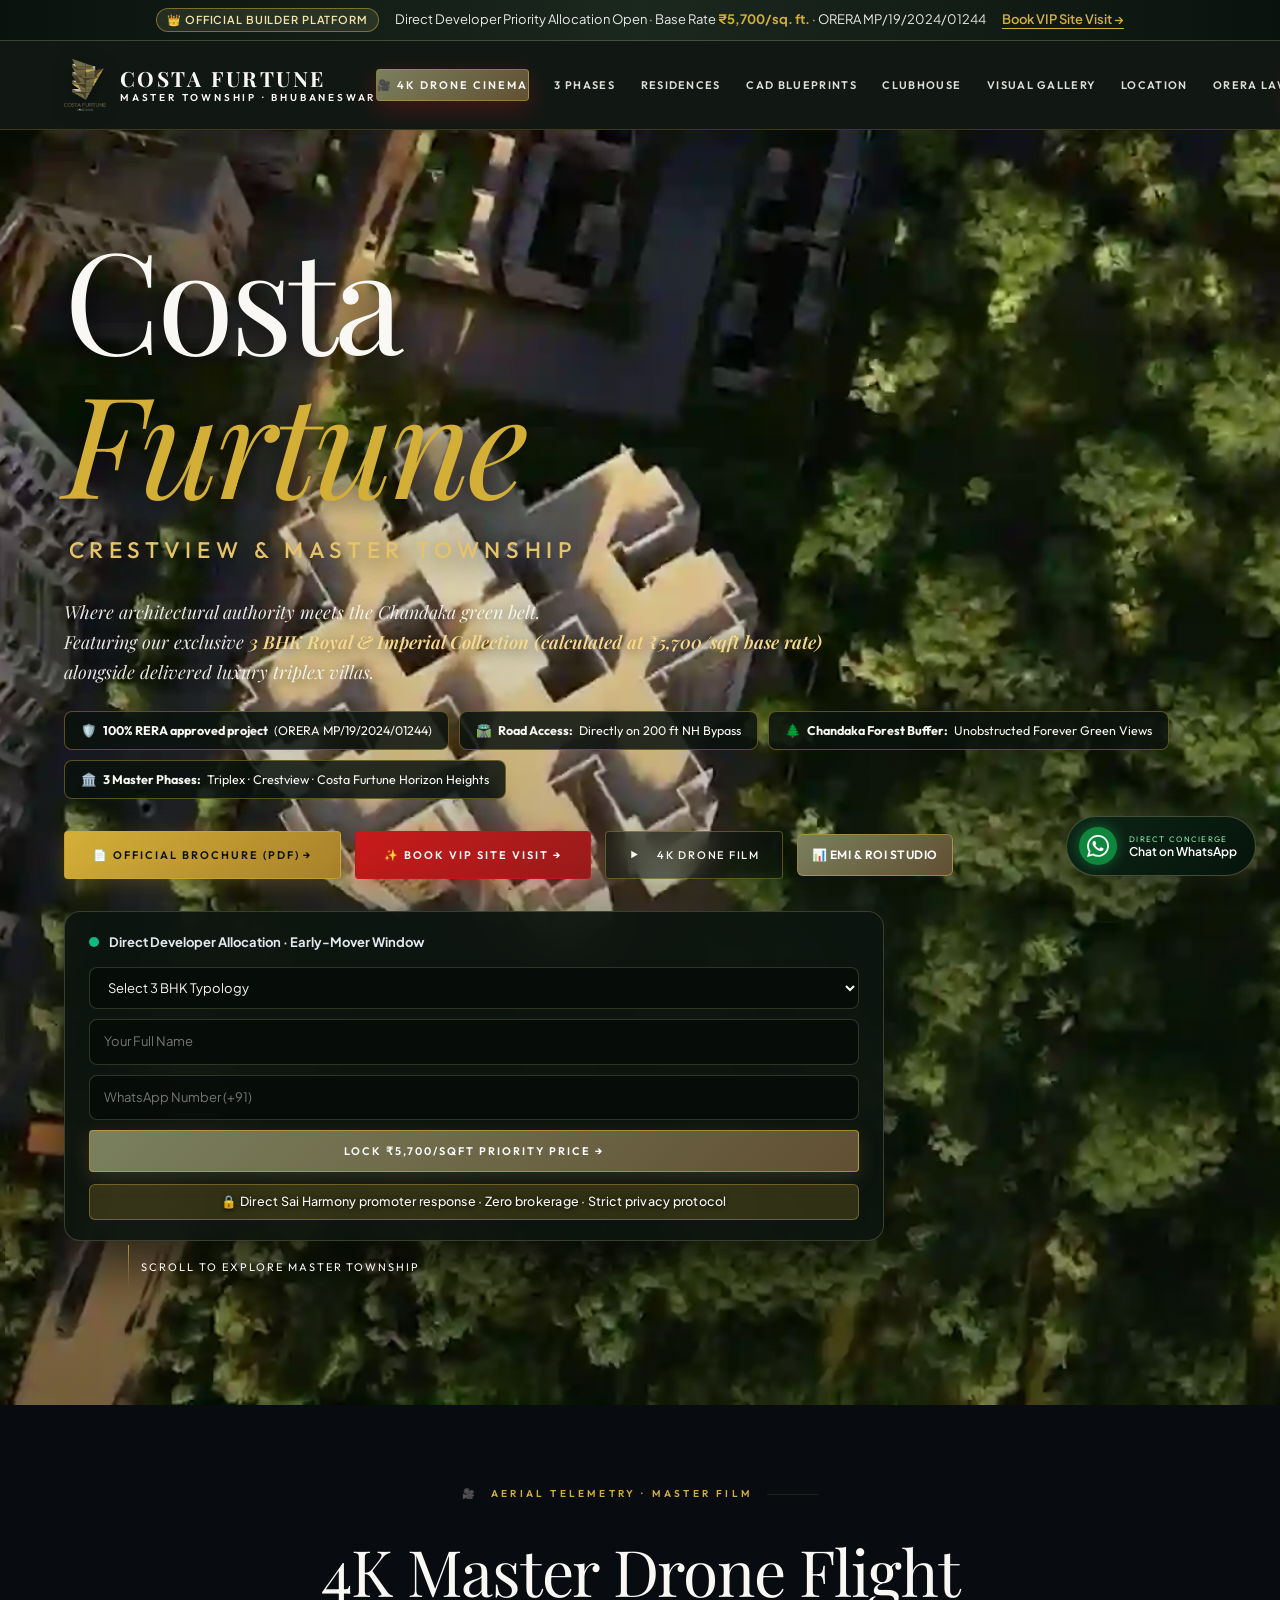
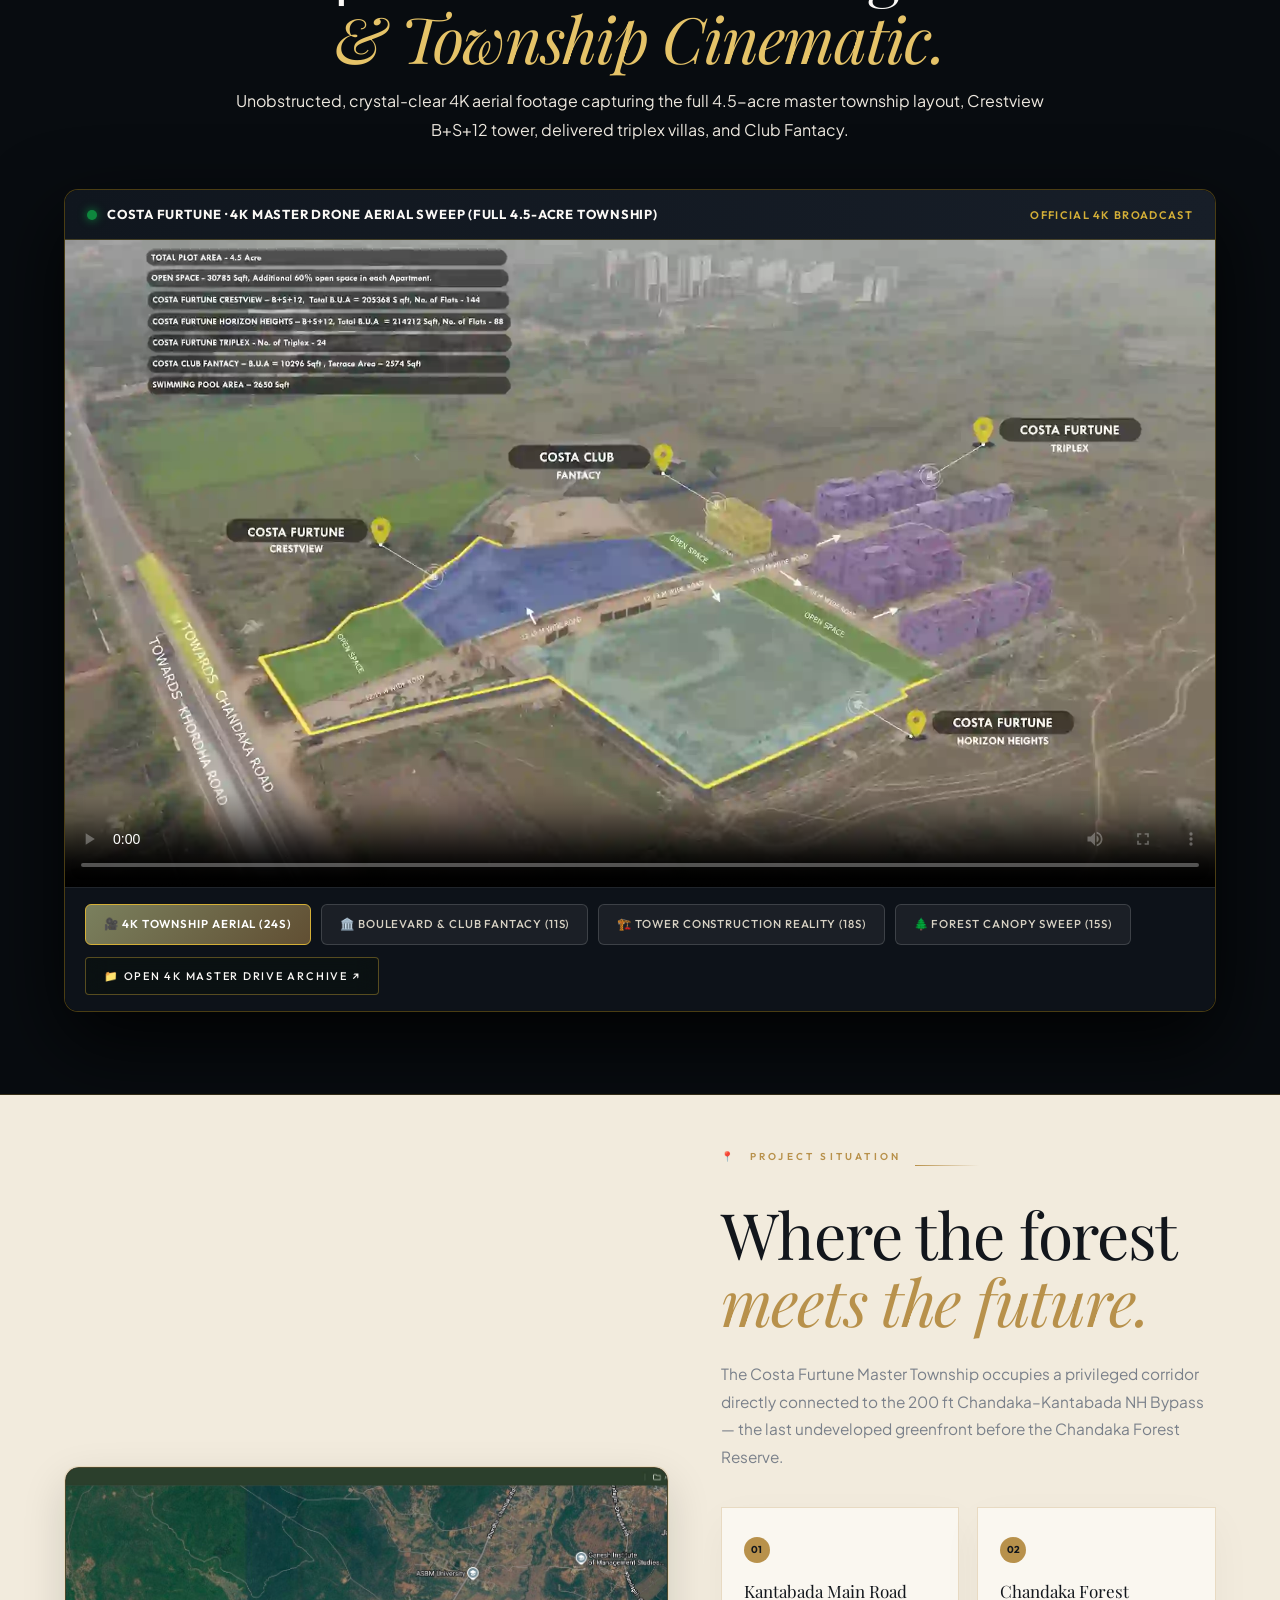
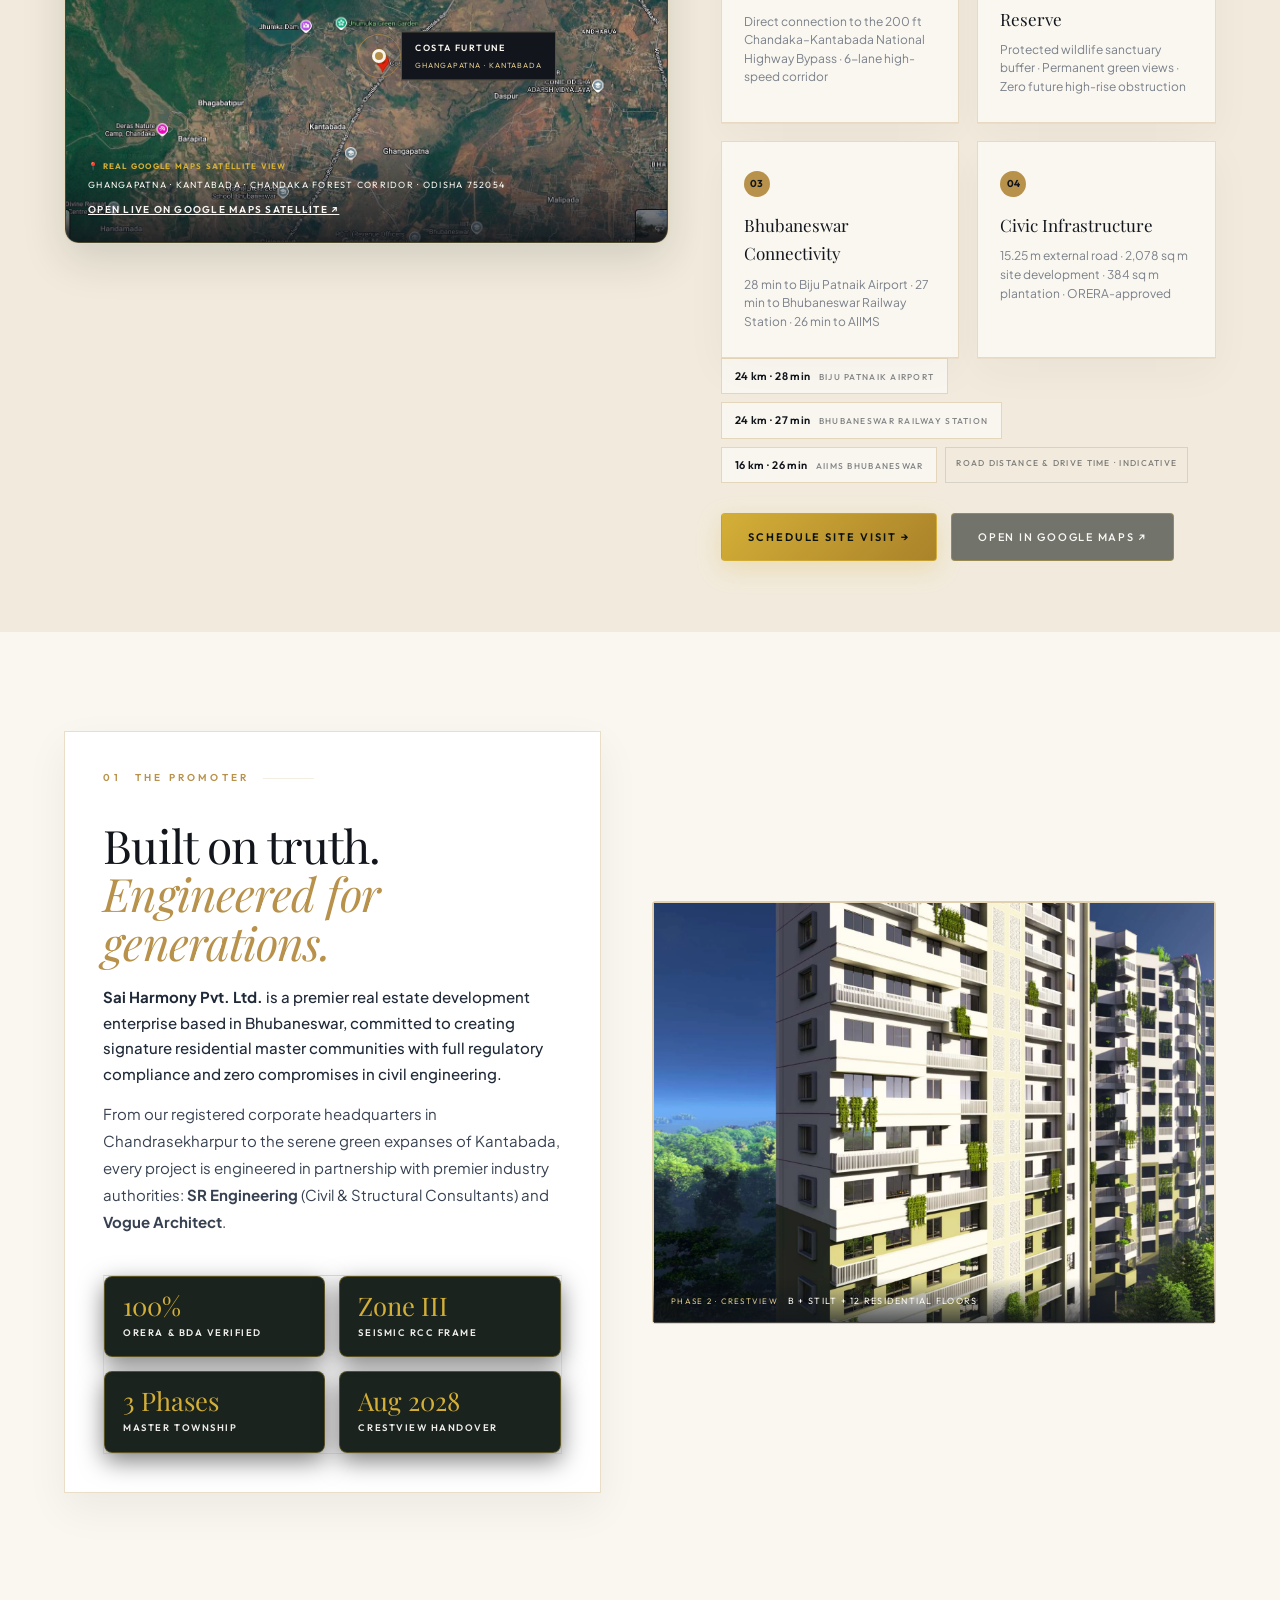
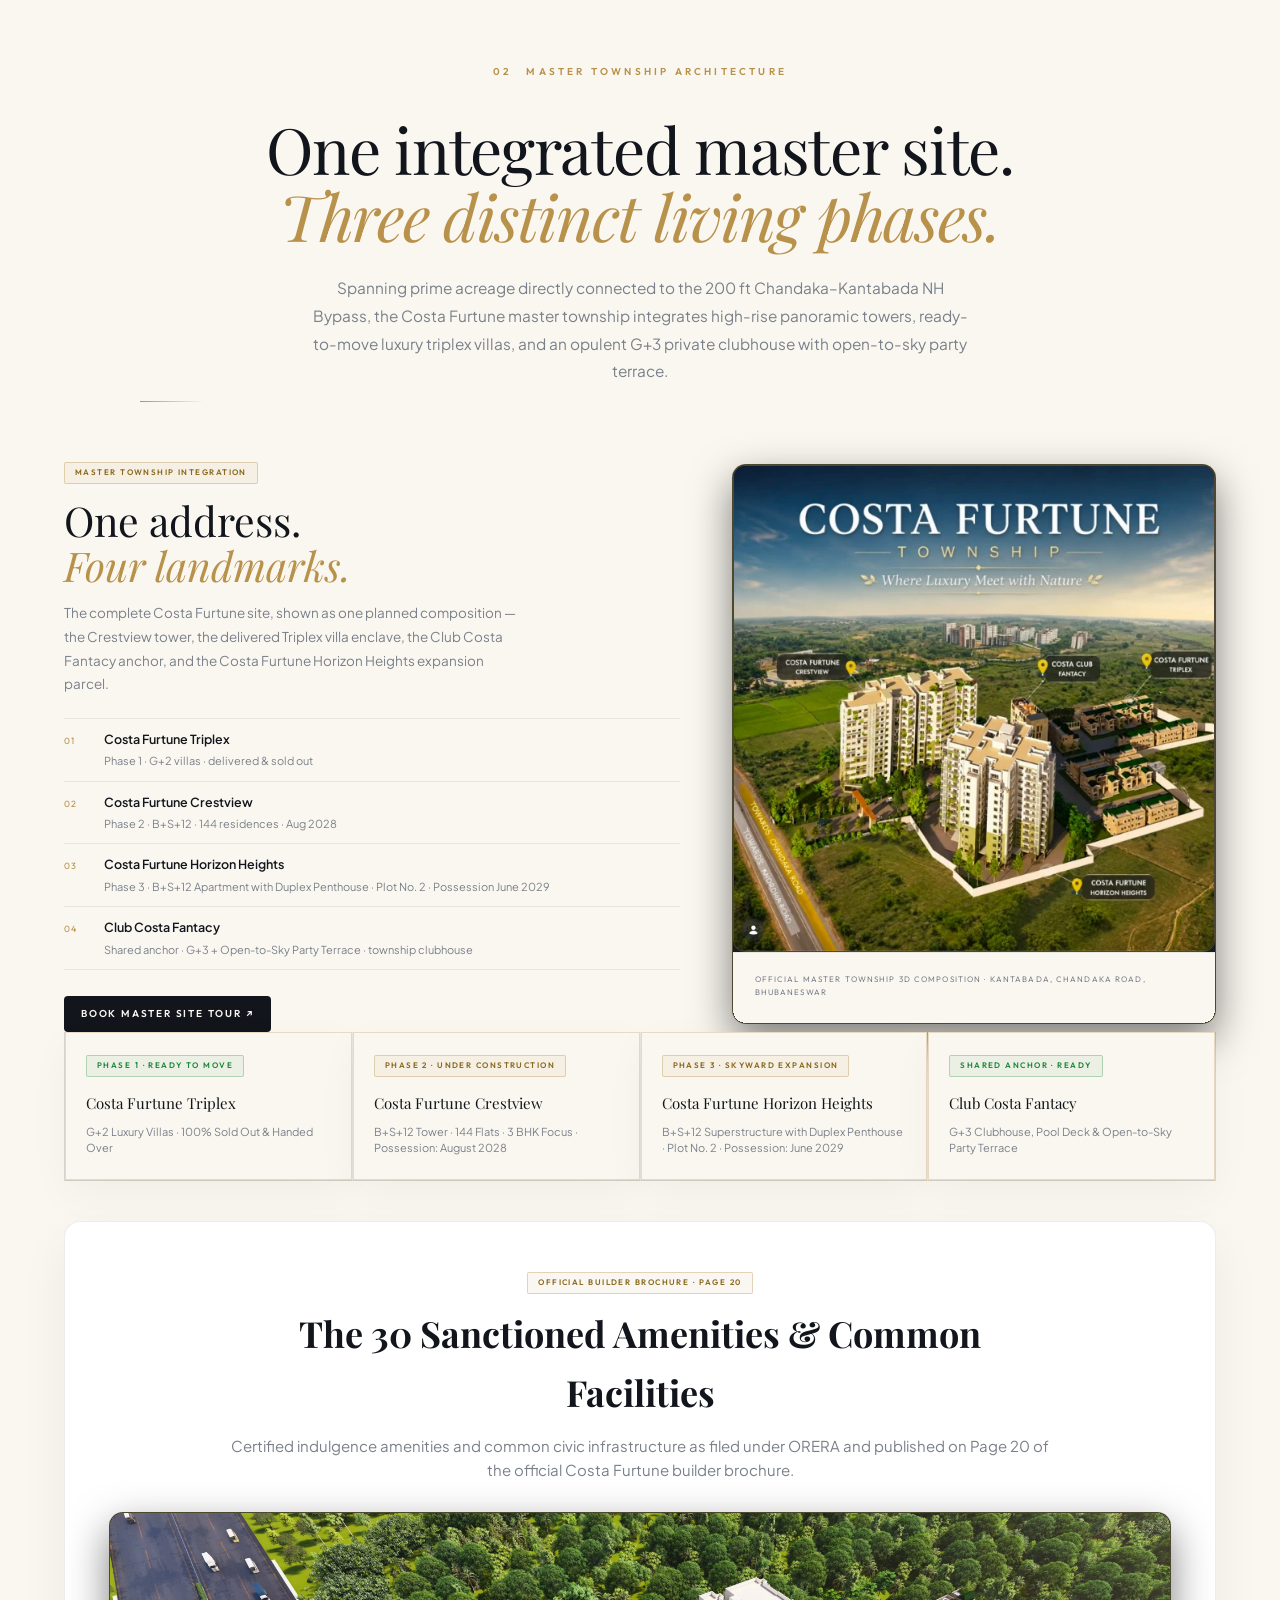
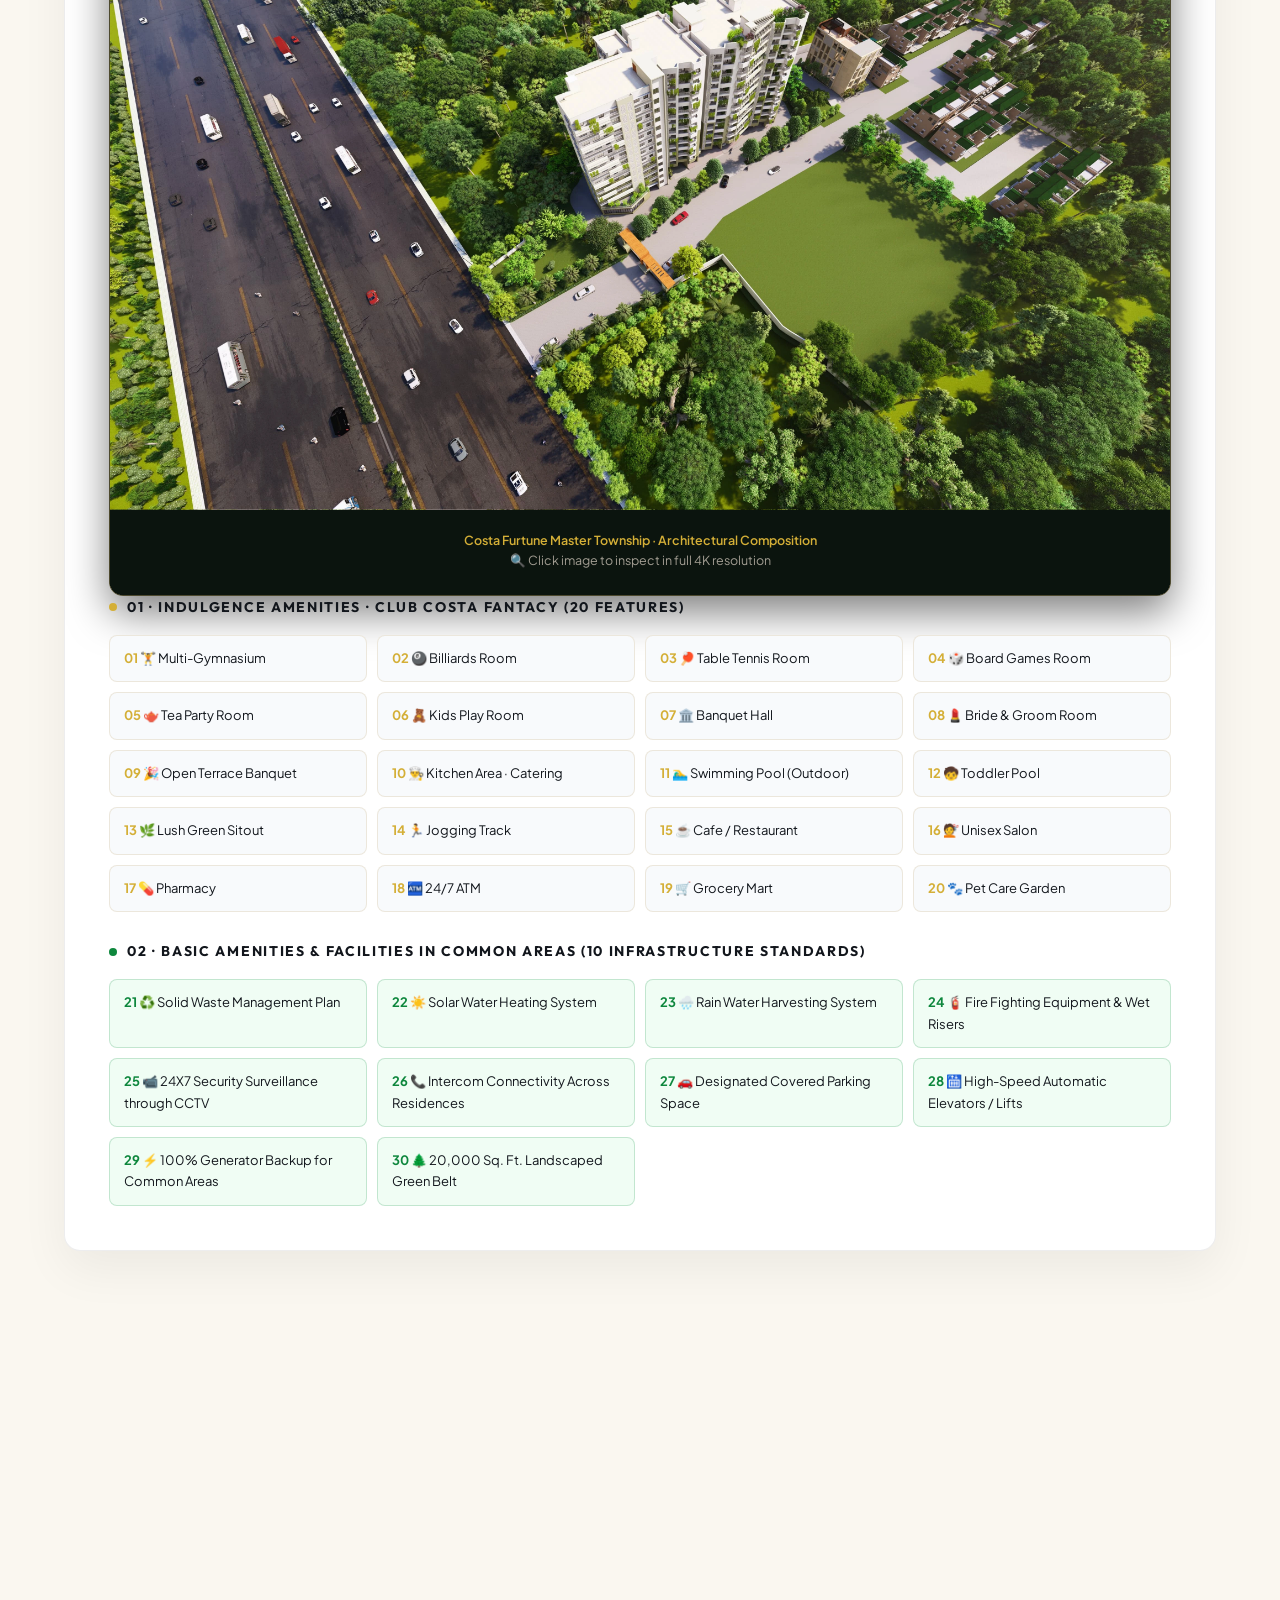
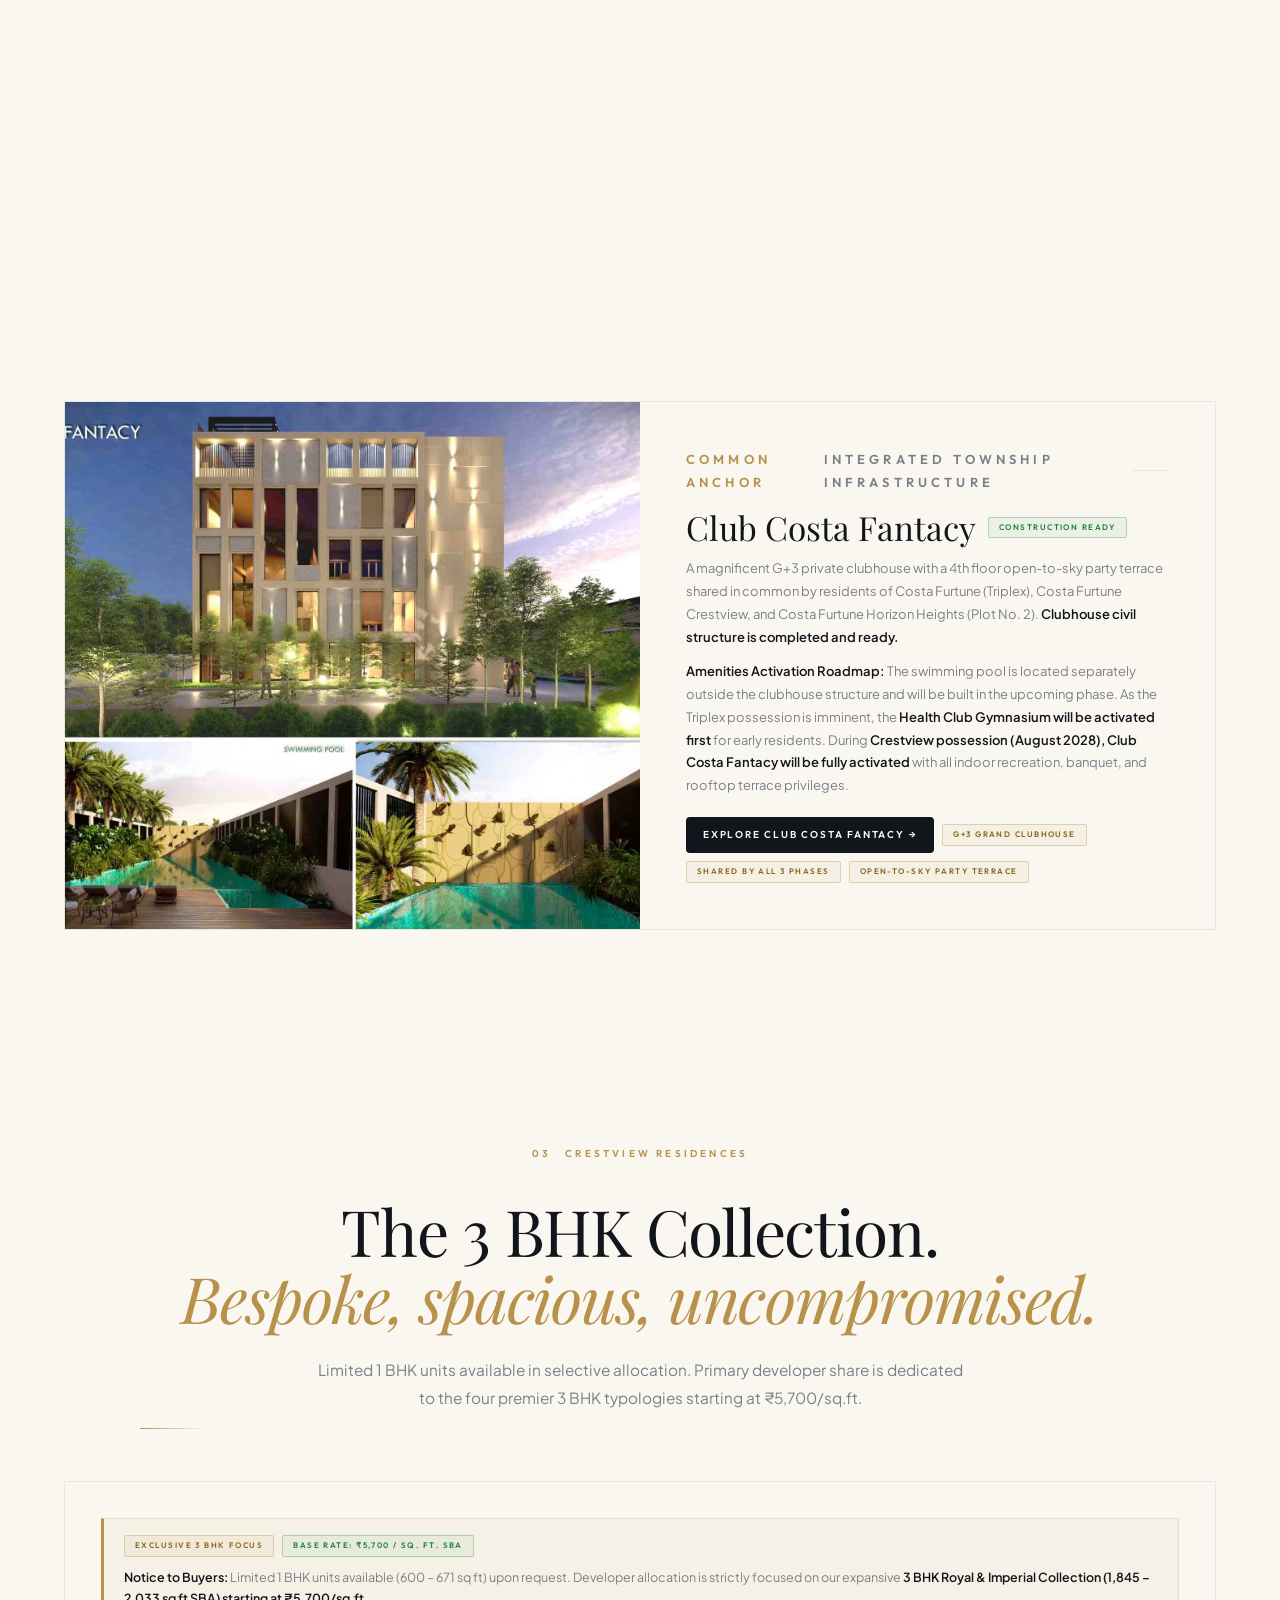
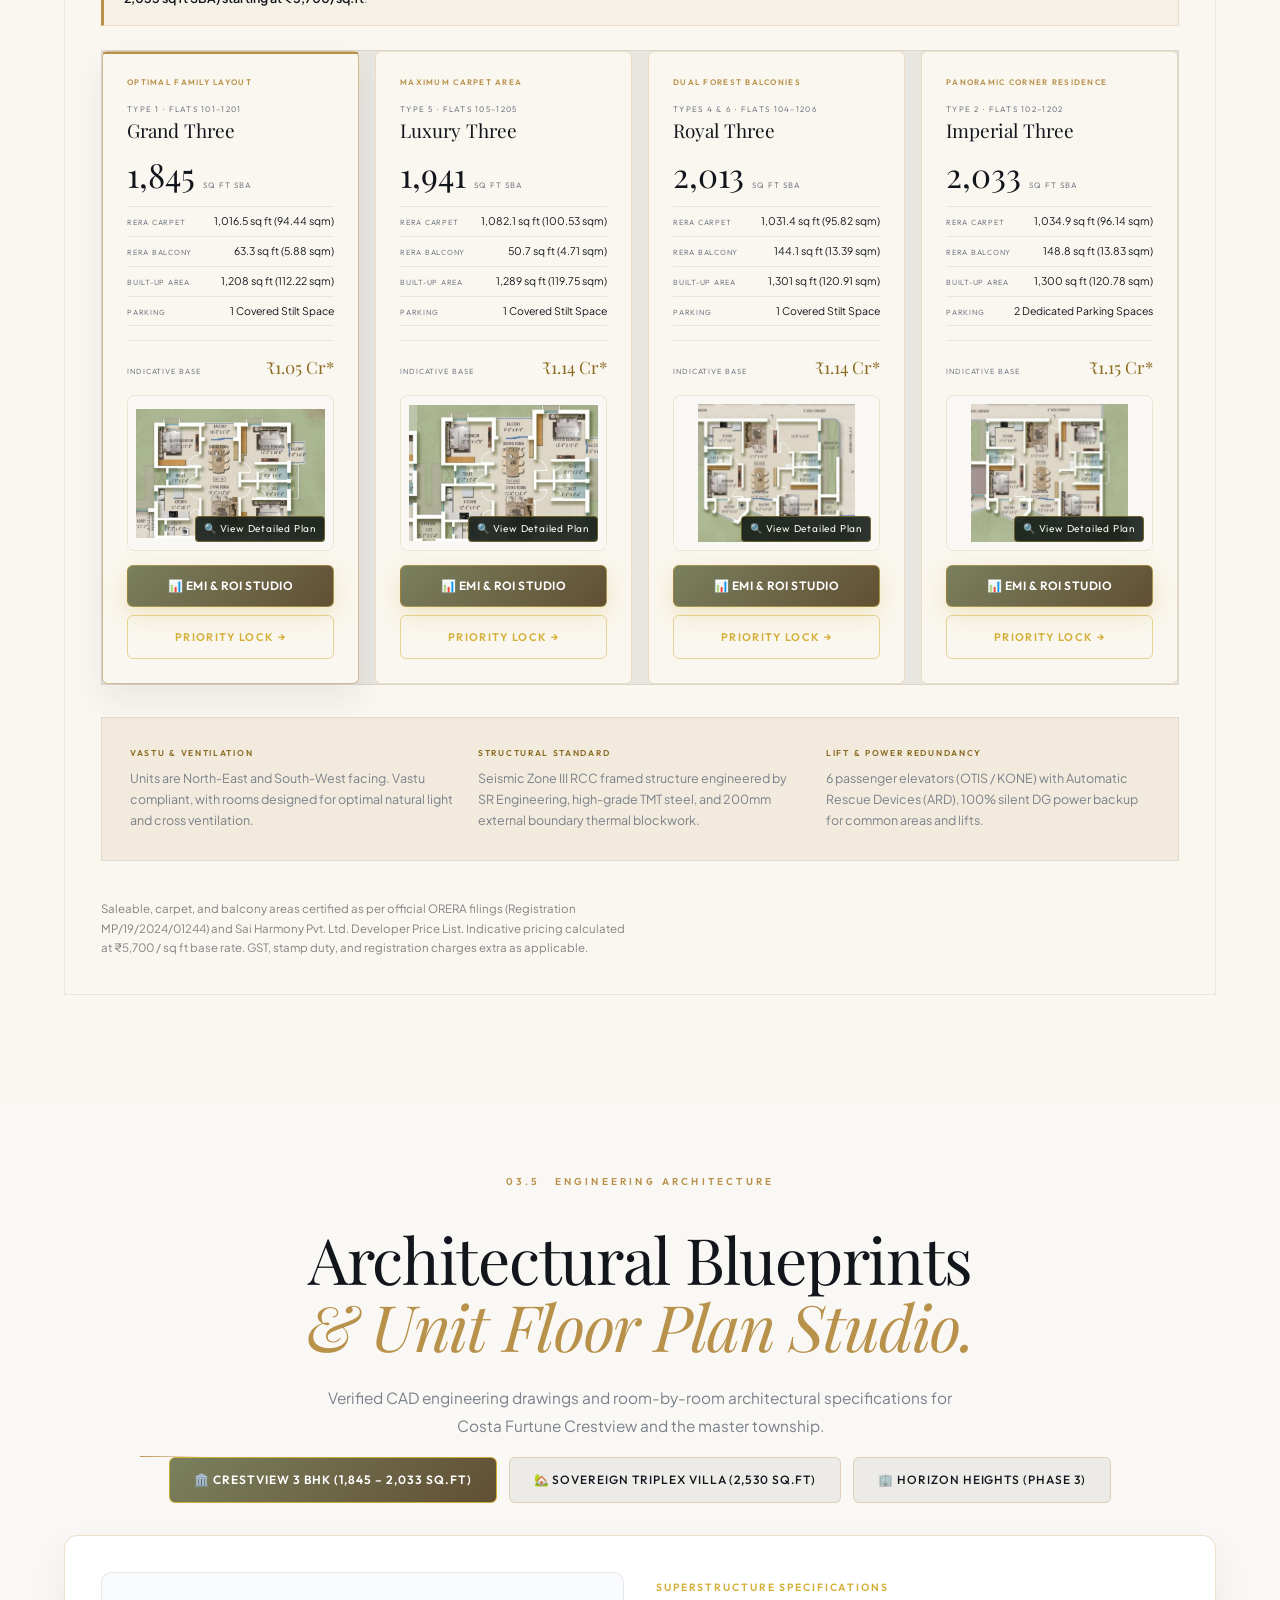
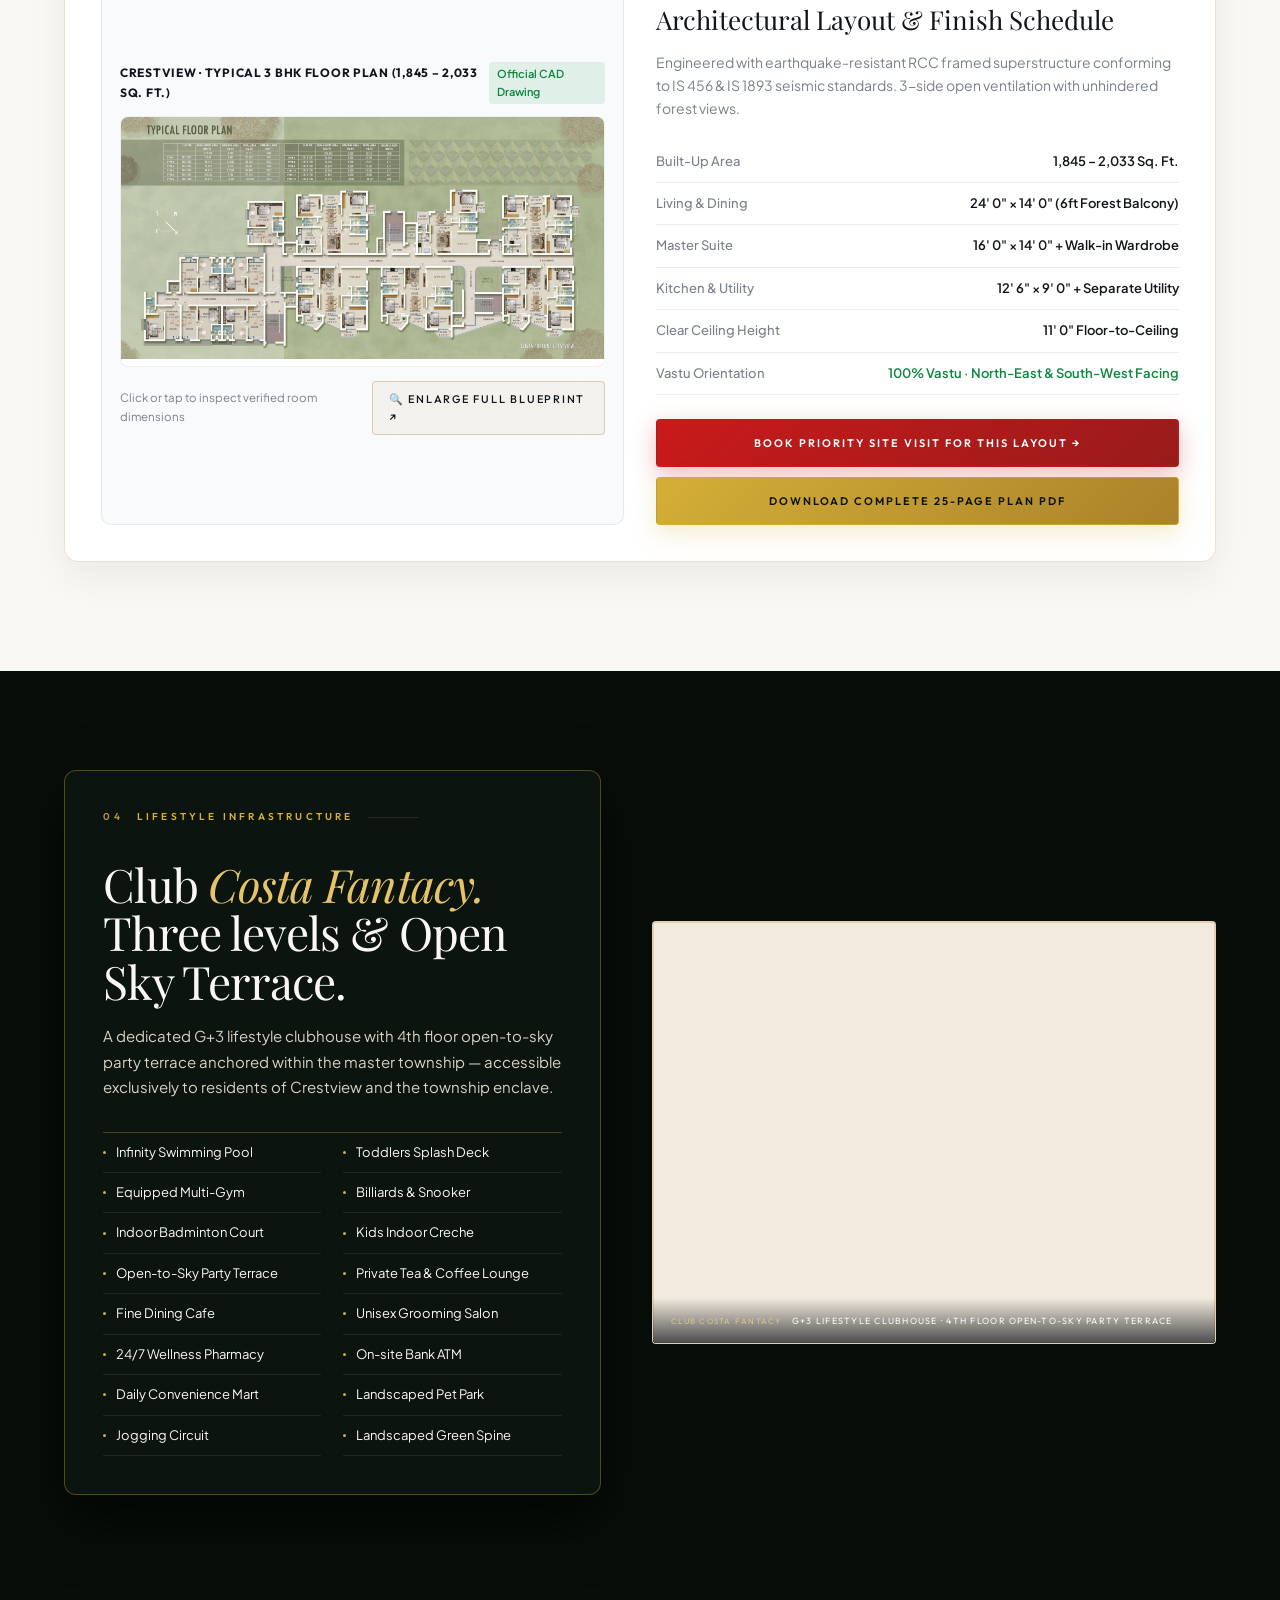
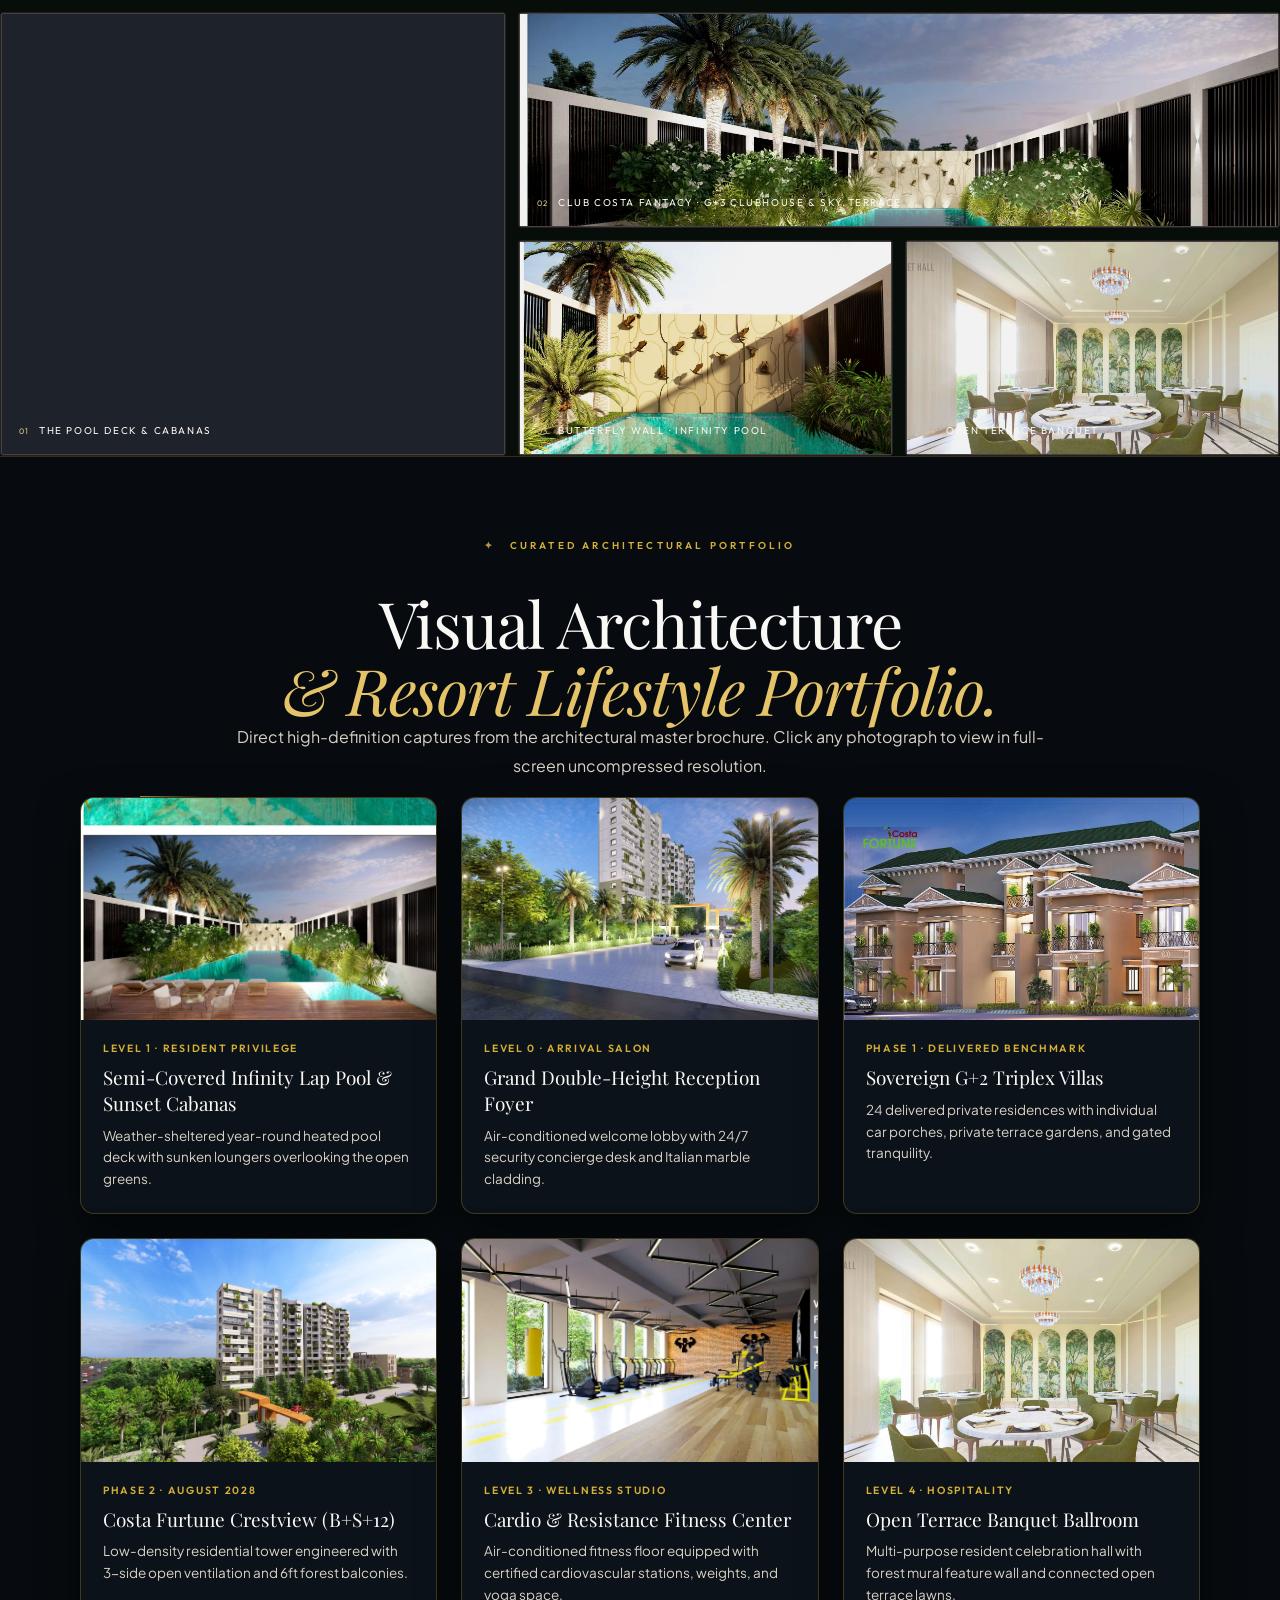
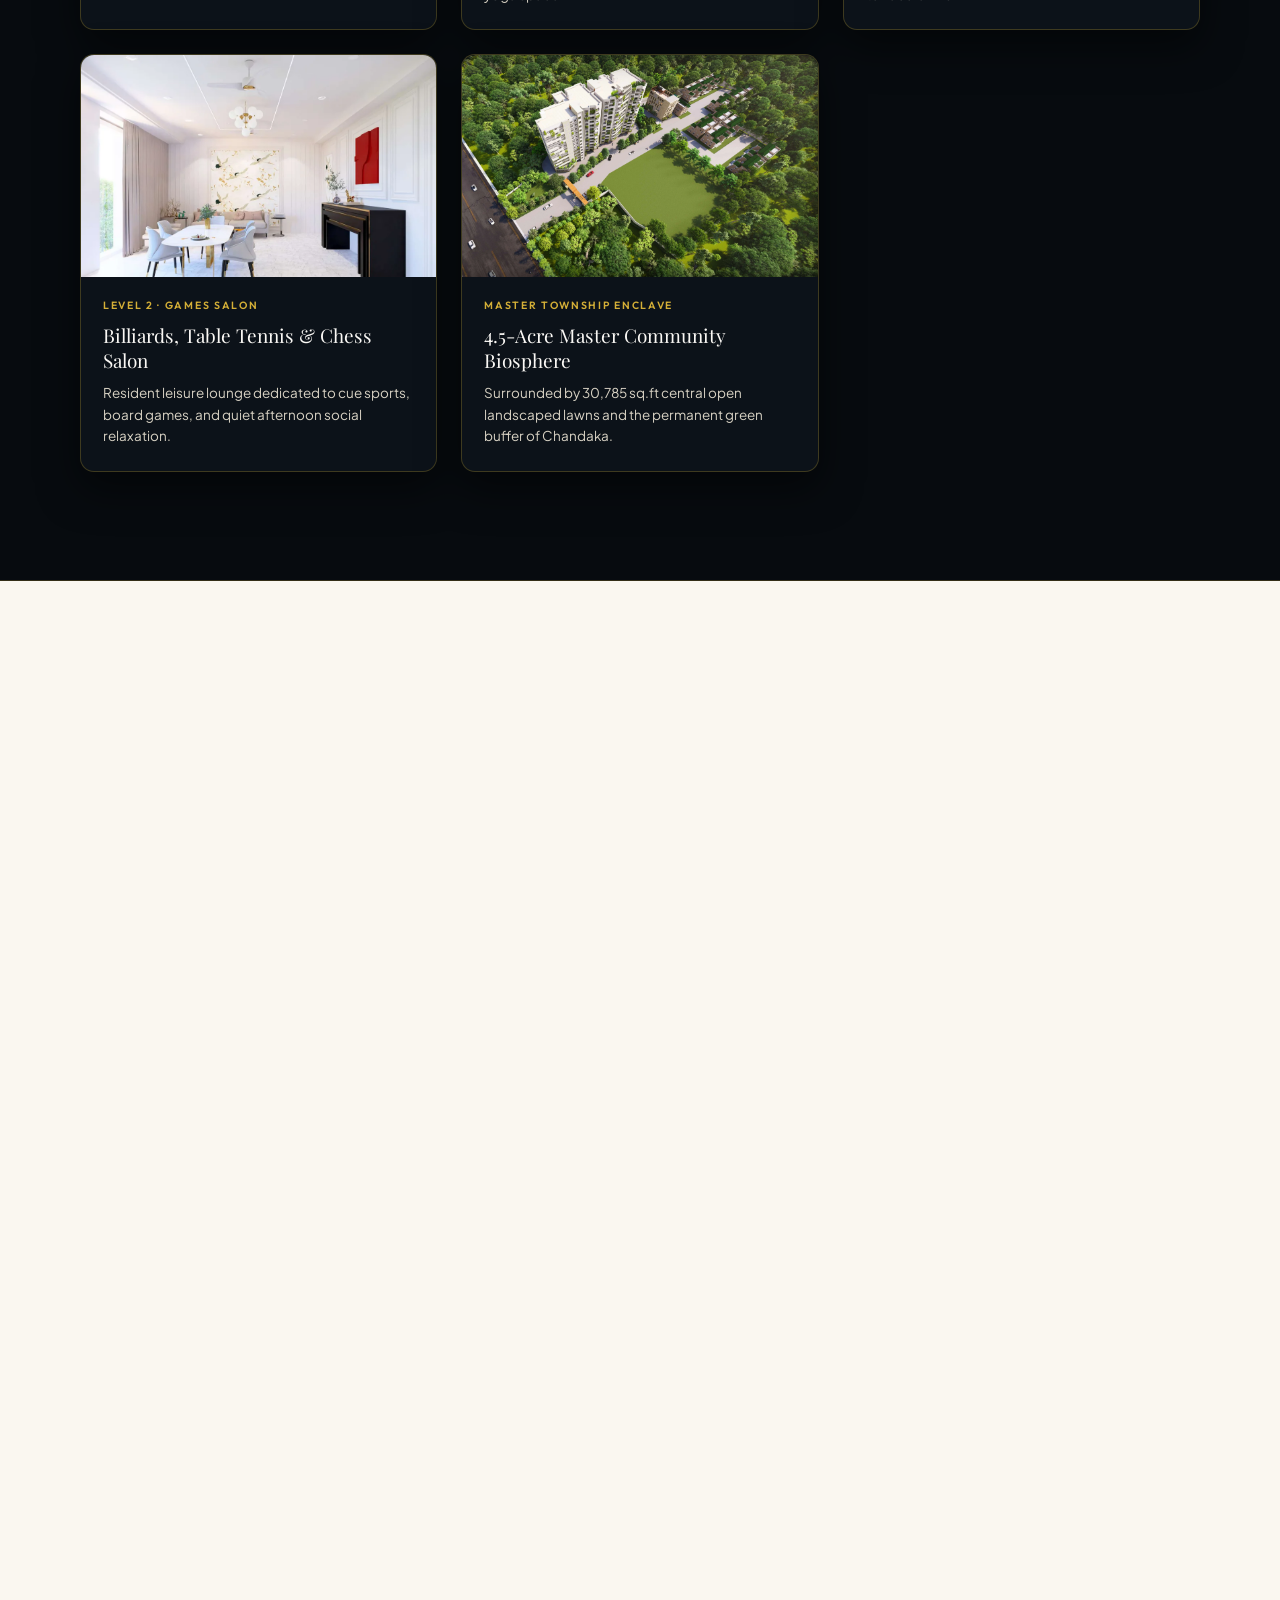
==== index.html @ cae1b535 "fix(contrast-audit): enforce comprehensive bidirectional high contrast across dark and light panels," ====
<!DOCTYPE html>
<html lang="en">
<head>
<!-- Google tag (gtag.js) - Costa Fortune Dedicated GA4 (Sai Harmony Property) -->
<script async src="https://www.googletagmanager.com/gtag/js?id=G-COSTA_SAIHARMONY_ID"></script>
<script>
  window.dataLayer = window.dataLayer || [];
  function gtag(){dataLayer.push(arguments);}
  gtag('js', new Date());
  gtag('config', 'G-COSTA_SAIHARMONY_ID', {
    'send_page_view': true,
    'cookie_flags': 'SameSite=None;Secure'
  });
</script>
  <meta name="google-site-verification" content="KeeKF5mrkUtmbMZIvSbYX8mdMdrm15j_uKcojuUPVRc" />
<meta charset="utf-8" />
<meta name="viewport" content="width=device-width, initial-scale=1, viewport-fit=cover" />
<title>Costa Furtune Crestview · Official Builder Platform | Sai Harmony Bhubaneswar</title>
<meta name="description" content="Official builder platform for Costa Furtune Crestview by Sai Harmony Pvt. Ltd. Luxury 3 BHK residences (1,845 - 2,033 sq ft) from ₹5,700/sqft in Kantabada, Chandaka Forest Corridor, Bhubaneswar. ORERA: MP/19/2024/01244. Book VIP site visits & download CAD floor plans." />
<meta name="keywords" content="Costa Furtune Crestview, Costa Furtune Bhubaneswar, Costa Furtune Kantabada, Sai Harmony Pvt Ltd, 3 BHK Flats in Chandaka, Costa Furtune Floor Plans, Costa Furtune Price List, ORERA MP/19/2024/01244" />
<meta name="theme-color" content="#040A16" />
<link rel="canonical" href="https://buddyaipartners.github.io/costa-furtune/" />

<meta property="og:title" content="Costa Furtune Crestview · Official Builder Platform" />
<meta property="og:description" content="Luxury 3 BHK Residences from ₹5,700/sqft in Kantabada, Chandaka Forest Corridor, Bhubaneswar. ORERA Registered: MP/19/2024/01244." />
<meta property="og:type" content="website" />
<meta property="og:url" content="https://buddyaipartners.github.io/costa-furtune/" />
<meta property="og:image" content="assets/drone_scenes/drone_twin_towers.jpg" />

<meta name="twitter:card" content="summary_large_image" />
<meta name="twitter:title" content="Costa Furtune Crestview · Official Builder Platform" />
<meta name="twitter:description" content="Luxury 3 BHK Residences in Chandaka Forest Corridor, Bhubaneswar. ORERA: MP/19/2024/01244." />
<meta name="twitter:image" content="assets/drone_scenes/drone_twin_towers.jpg" />

<meta name="geo.region" content="IN-OR" />
<meta name="geo.placename" content="Bhubaneswar" />
<meta name="geo.position" content="20.3223;85.7265" />
<meta name="ICBM" content="20.3223, 85.7265" />

<script type="application/ld+json">
{
  "@context": "https://schema.org",
  "@graph": [
    {
      "@type": "RealEstateListing",
      "@id": "https://buddyaipartners.github.io/costa-furtune/#listing",
      "name": "Costa Furtune Crestview \u2014 Luxury 3 BHK Residences in Bhubaneswar",
      "url": "https://buddyaipartners.github.io/costa-furtune/",
      "datePosted": "2024-08-01",
      "validThrough": "2028-08-31",
      "category": "Apartment Complex / Residential High-Rise",
      "offers": {
        "@type": "AggregateOffer",
        "priceCurrency": "INR",
        "lowPrice": 10500000,
        "highPrice": 11600000,
        "offerCount": 144,
        "priceSpecification": {
          "@type": "UnitPriceSpecification",
          "price": 5700,
          "priceCurrency": "INR",
          "unitCode": "FTK",
          "name": "Super Built-up Area Rate per Sq. Ft."
        }
      }
    },
    {
      "@type": "SingleFamilyResidence",
      "@id": "https://buddyaipartners.github.io/costa-furtune/#residence",
      "name": "Costa Furtune Crestview",
      "description": "Official builder residential project by Sai Harmony Pvt. Ltd. featuring an iconic B+S+12 tower with 144 exclusive 3 BHK homes, 30,000 sq ft Club Costa Fantacy, and Chandaka forest views.",
      "address": {
        "@type": "PostalAddress",
        "streetAddress": "Kantabada, Chandaka Forest Corridor",
        "addressLocality": "Bhubaneswar",
        "addressRegion": "Odisha",
        "postalCode": "752054",
        "addressCountry": "IN"
      },
      "geo": {
        "@type": "GeoCoordinates",
        "latitude": 20.3223,
        "longitude": 85.7265
      },
      "numberOfRooms": 3,
      "numberOfBathroomsTotal": 3,
      "floorSize": {
        "@type": "QuantitativeValue",
        "minValue": 1845,
        "maxValue": 2033,
        "unitCode": "FTK"
      }
    },
    {
      "@type": "Organization",
      "@id": "https://buddyaipartners.github.io/costa-furtune/#organization",
      "name": "Sai Harmony Pvt. Ltd.",
      "legalName": "Sai Harmony Private Limited",
      "taxID": "U45203OR2021PTC038077",
      "telephone": "+917328089908",
      "email": "saiharmony2021@gmail.com",
      "url": "https://buddyaipartners.github.io/costa-furtune/",
      "address": {
        "@type": "PostalAddress",
        "streetAddress": "Plot No. 83, Ground Floor, Prachi Enclave, Chandrasekharpur",
        "addressLocality": "Bhubaneswar",
        "addressRegion": "Odisha",
        "postalCode": "751016",
        "addressCountry": "IN"
      }
    },
    {
      "@type": "BreadcrumbList",
      "@id": "https://buddyaipartners.github.io/costa-furtune/#breadcrumb",
      "itemListElement": [
        {
          "@type": "ListItem",
          "position": 1,
          "name": "Sai Harmony",
          "item": "https://buddyaipartners.github.io/costa-furtune/"
        },
        {
          "@type": "ListItem",
          "position": 2,
          "name": "Costa Furtune Township",
          "item": "https://buddyaipartners.github.io/costa-furtune/#township"
        },
        {
          "@type": "ListItem",
          "position": 3,
          "name": "Crestview 3 BHK Residences",
          "item": "https://buddyaipartners.github.io/costa-furtune/#residences"
        }
      ]
    },
    {
      "@type": "FAQPage",
      "@id": "https://buddyaipartners.github.io/costa-furtune/#faq",
      "mainEntity": [
        {
          "@type": "Question",
          "name": "What is the price of 3 BHK flats at Costa Furtune Crestview Bhubaneswar?",
          "acceptedAnswer": {
            "@type": "Answer",
            "text": "The developer base rate for Costa Furtune Crestview is \u20b95,700 per sq ft. 3 BHK homes range from 1,845 sq ft (approx \u20b91.05 Cr*) to 2,033 sq ft (approx \u20b91.16 Cr*) with dedicated covered parking and G+3 Club Costa Fantacy membership with 4th floor open-to-sky party terrace."
          }
        },
        {
          "@type": "Question",
          "name": "What is the ORERA registration number for Costa Furtune Crestview?",
          "acceptedAnswer": {
            "@type": "Answer",
            "text": "Costa Furtune Crestview is officially registered with Odisha Real Estate Regulatory Authority under ORERA Registration No. MP/19/2024/01244, with approved BDA sanction and 100% Gharabadi clear mutation title."
          }
        },
        {
          "@type": "Question",
          "name": "Where is Costa Furtune Crestview located in Bhubaneswar?",
          "acceptedAnswer": {
            "@type": "Answer",
            "text": "Costa Furtune Crestview is situated in Kantabada along the Chandaka Nature Reserve forest corridor, just 12 minutes from Sparsh Hospital, 15 minutes from Khandagiri Chowk, and 20 minutes from Patia / Infocity."
          }
        },
        {
          "@type": "Question",
          "name": "What amenities are included in Club Costa Fantacy?",
          "acceptedAnswer": {
            "@type": "Answer",
            "text": "Club Costa Fantacy is a dedicated G+3 lifestyle clubhouse with a 4th floor open-to-sky party terrace spanning 30,000+ sq ft total recreational infrastructure, featuring an infinity swimming pool with wooden sun deck, health gymnasium, indoor badminton court, billiards & snooker lounge, grand banquet hall, and children play zone."
          }
        },
        {
          "@type": "Question",
          "name": "What is the possession timeline for Costa Furtune Crestview?",
          "acceptedAnswer": {
            "@type": "Answer",
            "text": "Possession for Costa Furtune Crestview is scheduled for August 2028 under ORERA declarations, with structural execution actively underway on site."
          }
        },
        {
          "@type": "Question",
          "name": "Which banks have approved home loans for Costa Furtune Crestview?",
          "acceptedAnswer": {
            "@type": "Answer",
            "text": "Costa Furtune Crestview has institutional pre-approvals from leading banks including State Bank of India (SBI), HDFC Bank, ICICI Bank, and Axis Bank for up to 80% financing."
          }
        }
      ]
    }
  ]
}
</script>

<link rel="preconnect" href="https://fonts.googleapis.com" />
<link rel="preconnect" href="https://fonts.gstatic.com" crossorigin />
<link href="https://fonts.googleapis.com/css2?family=Playfair+Display:ital,wght@0,400;0,500;0,600;0,700;1,400;1,500&family=Outfit:wght@200;300;400;500;600;700&family=Plus+Jakarta+Sans:wght@300;400;500;600&display=swap" rel="stylesheet" />
<link rel="stylesheet" href="css/style.css?v=20261114_contrast_audit" />

<script type="importmap">
{
  "imports": {
    "three": "https://unpkg.com/three@0.169.0/build/three.module.js",
    "three/addons/": "https://unpkg.com/three@0.169.0/examples/jsm/"
  }
}
</script>
</head>

<body class="is-ready at-hero">
<!-- Google Tag Manager (noscript) -->
<noscript><iframe src="https://www.googletagmanager.com/ns.html?id=GTM-MLR2TVT5" height="0" width="0" style="display:none;visibility:hidden"></iframe></noscript>
<!-- End Google Tag Manager (noscript) -->

<!-- PRELOADER (non-blocking) -->
<script>
  document.body.classList.add('is-ready', 'at-hero');
  document.body.classList.remove('is-loading');
</script>

<!-- FIXED 3D PROCEDURAL CANVAS (hidden in light theme) -->
<canvas id="scene" aria-hidden="true"></canvas>
<div class="scrim" aria-hidden="true"></div>
<div class="grain" aria-hidden="true"></div>

<!-- ─────────────────────────  HEADER & NAV  ───────────────────────── -->
<div class="site-header-wrapper" id="siteHeader">
  <!-- TOP OFFICIAL BUILDER ANNOUNCEMENT STRIP -->
  <div class="top-announcement-bar">
    <div class="announcement-content">
      <span class="announcement-badge">👑 OFFICIAL BUILDER PLATFORM</span>
      <span class="announcement-text">Direct Developer Priority Allocation Open &middot; Base Rate <strong>₹5,700/sq. ft.</strong> &middot; ORERA MP/19/2024/01244</span>
      <a href="#enquire" class="announcement-cta">Book VIP Site Visit &rarr;</a>
    </div>
  </div>

  <header class="nav" id="nav">
    <a class="nav__brand" href="#top" aria-label="Costa Furtune Master Township">
      <div style="display:inline-flex; align-items:center; gap:14px;">
        <img src="assets/costa-furtune-official-logo-clean.png" alt="Costa Furtune Official Emblem" width="56" height="56" style="height:52px; width:auto; max-width:180px; object-fit:contain; filter:drop-shadow(0 2px 10px rgba(212,175,55,0.45)); flex-shrink:0;" />
        <div style="display:flex; flex-direction:column; justify-content:center;">
          <span style="font-family:var(--serif); font-size:clamp(17px, 2vw, 21px); font-weight:700; letter-spacing:0.12em; color:#FAF8F5; line-height:1.1; white-space:nowrap;">COSTA FURTUNE</span>
          <span style="font-family:var(--ui); font-size:clamp(8.5px, 1vw, 10px); font-weight:600; letter-spacing:0.28em; text-transform:uppercase; color:#D4AF37; line-height:1.1; margin-top:2px;">MASTER TOWNSHIP &middot; BHUBANESWAR</span>
        </div>
      </div>
    </a>

    <nav class="nav__links" aria-label="Sections">
      <a href="#cinema" class="nav__highlight" style="background:linear-gradient(135deg, #7A805E 0%, #614F33 100%) !important; color:#FAF8F5 !important; border:1px solid rgba(212,175,55,0.4) !important;">🎥 4K Drone Cinema</a>
      <a href="#township">3 Phases</a>
      <a href="#residences">Residences</a>
      <a href="#blueprints">CAD Blueprints</a>
      <a href="#amenities">Clubhouse</a>
      <a href="#gallery">Visual Gallery</a>
      <a href="#location">Location</a>
      <a href="#verification">ORERA Law</a>
    </nav>

    <a class="btn btn-lux-primary nav__cta" href="#enquire" style="padding:10px 20px; font-size:11px;">Book VIP Visit</a>
    <button class="nav__toggle" id="navToggle" aria-expanded="false" aria-controls="navMenu" aria-label="Open navigation menu">
      <span></span><span></span><span></span><em>Menu</em>
    </button>
  </header>
</div>

<div class="navmenu" id="navMenu" aria-hidden="true">
  <div class="navmenu__top-bar">
    <div class="navmenu__brand">
      <img src="assets/logos/costa-furtune-official-gold.webp" alt="Costa Furtune" width="38" height="38" style="height:36px; width:36px; object-fit:contain; filter:drop-shadow(0 2px 6px rgba(212,175,55,0.3));" />
      <div style="display:flex; flex-direction:column;">
        <span style="font-family:var(--serif); font-size:16px; font-weight:700; color:#FAF8F5; letter-spacing:0.1em; line-height:1.1;">COSTA FURTUNE</span>
        <span style="font-family:var(--ui); font-size:8.5px; font-weight:600; color:#D4AF37; letter-spacing:0.22em; text-transform:uppercase;">MASTER TOWNSHIP</span>
      </div>
    </div>
    <button type="button" class="navmenu__close-btn" id="navMenuClose" aria-label="Close navigation menu">
      <span>✕</span> CLOSE
    </button>
  </div>
  <nav aria-label="Mobile sections">
    <a href="#cinema" style="color:#D4AF37 !important;"><span>🎥</span>4K Drone Township Cinema</a>
    <a href="#developer"><span>00</span>Master Developer (Sai Harmony)</a>
    <a href="#township"><span>01</span>Complete Township (All 3 Phases)</a>
    <a href="#blueprints"><span>02</span>CAD Blueprints &amp; Specifications</a>
    <a href="triplex.html" class="navmenu__sub"><span>→</span>Costa Furtune Triplex — Phase 1 (Sold Out)</a>
    <a href="crestview.html" class="navmenu__sub"><span>→</span>Costa Furtune Crestview — Phase 2 (3 BHK Focus)</a>
    <a href="horizon-heights.html" class="navmenu__sub"><span>→</span>Costa Furtune Horizon Heights — Phase 3 (B+S+12 Apartment with Duplex Penthouse)</a>
    <a href="clubhouse.html" class="navmenu__sub"><span>→</span>Club Costa Fantacy (Construction Ready)</a>
    <a href="#residences"><span>03</span>Exclusive 3 BHK Collection</a>
    <a href="#amenities"><span>04</span>Club Costa Fantacy</a>
    <a href="#gallery"><span>05</span>Visual Architecture Portfolio</a>
    <a href="#progress"><span>06</span>Construction Progress</a>
    <a href="#leadership"><span>07</span>Leadership &amp; MD Desk</a>
    <a href="#verification"><span>08</span>ORERA Statutory Verification</a>
    <a href="#enquire"><span>09</span>Private VIP Viewing</a>
  </nav>
  <div class="navmenu__foot">
    <a href="tel:+917328089908">+91 73280 89908</a>
    <a href="mailto:saiharmony2021@gmail.com">saiharmony2021@gmail.com</a>
  </div>
</div>

<!-- ─────────────────────────  CHAPTER PROGRESS RAIL  ───────────────────────── -->
<aside class="rail" id="rail" aria-label="Page progress">
  <div class="rail__track"><span class="rail__fill" id="railFill"></span></div>
  <ol class="rail__list" id="railList">
    <li data-ch="0"><span>00</span><em>Opening</em></li>
    <li data-ch="1"><span>01</span><em>Developer</em></li>
    <li data-ch="2"><span>02</span><em>3 Phases</em></li>
    <li data-ch="3"><span>03</span><em>3 BHK Living</em></li>
    <li data-ch="4"><span>04</span><em>Clubhouse</em></li>
    <li data-ch="5"><span>05</span><em>Progress</em></li>
    <li data-ch="6"><span>06</span><em>Leadership</em></li>
    <li data-ch="7"><span>07</span><em>ORERA Law</em></li>
    <li data-ch="8"><span>08</span><em>Enquire</em></li>
  </ol>
</aside>

<main id="top">

<!-- ═══════════════════════  00 · HERO  ═══════════════════════ -->
<section class="section section--hero" data-chapter="0" id="heroSection">
  <div class="hero__media">
    <video autoplay loop muted playsinline preload="auto" poster="assets/video/costa-hero-ambient-clean-poster.webp" style="width:100%; height:100%; object-fit:cover;">
      <source src="assets/video/costa-hero-ambient-clean.mp4" type="video/mp4" />
    </video>
    <div class="hero__media__veil" style="position:absolute; inset:0; z-index:2; background:linear-gradient(180deg, rgba(6,12,8,0.72) 0%, rgba(6,12,8,0.52) 50%, rgba(4,8,6,0.92) 100%); pointer-events:none;"></div>
    <div class="ambient-orb ambient-orb--gold" style="top:12%; left:8%;"></div>
    <div class="ambient-orb ambient-orb--emerald" style="bottom:10%; right:12%;"></div>
  </div>
  <div class="hero__content" style="position:relative; z-index:3; max-width:1200px; margin:0 auto; padding-top:20px; padding-bottom:30px;">
    
    <h1 class="hero__title" style="margin-bottom:18px; text-shadow:0 4px 28px rgba(0,0,0,0.85);">
      <span class="hero__line" style="color:#FAF8F5;">Costa</span>
      <span class="hero__line hero__line--accent" style="color:#D4AF37;">Furtune</span>
      <span class="hero__line hero__line--small" style="color:#E5C368; letter-spacing:0.25em;">Crestview &amp; Master Township</span>
    </h1>

    <p class="hero__sub" style="max-width:760px; font-size:18px; line-height:1.65; color:rgba(250,248,245,0.92); margin-bottom:24px;">
      Where architectural authority meets the Chandaka green belt.<br />
      Featuring our exclusive <strong>3 BHK Royal &amp; Imperial Collection (calculated at ₹5,700/sqft base rate)</strong> alongside delivered luxury triplex villas.
    </p>

    <!-- VERIFIED TELEMETRY STRIP -->
    <div style="display:flex; flex-wrap:wrap; gap:10px; margin-bottom:28px;">
      <div style="padding:8px 16px; border-radius:8px; background:rgba(10,18,13,0.85); border:1px solid rgba(212,175,55,0.4); color:#FAF8F5; font-size:12.5px; font-family:var(--ui); display:flex; align-items:center; gap:6px;">
        <span style="color:#0E873D;">🛡️</span> <strong>100% RERA approved project</strong> (ORERA MP/19/2024/01244)
      </div>
      <div style="padding:8px 16px; border-radius:8px; background:rgba(10,18,13,0.85); border:1px solid rgba(212,175,55,0.4); color:#FAF8F5; font-size:12.5px; font-family:var(--ui); display:flex; align-items:center; gap:6px;">
        <span style="color:#0E873D;">🛣️</span> <strong>Road Access:</strong> Directly on 200 ft NH Bypass
      </div>
      <div style="padding:8px 16px; border-radius:8px; background:rgba(10,18,13,0.85); border:1px solid rgba(212,175,55,0.4); color:#FAF8F5; font-size:12.5px; font-family:var(--ui); display:flex; align-items:center; gap:6px;">
        <span style="color:#D4AF37;">🌲</span> <strong>Chandaka Forest Buffer:</strong> Unobstructed Forever Green Views
      </div>
      <div style="padding:8px 16px; border-radius:8px; background:rgba(10,18,13,0.85); border:1px solid rgba(212,175,55,0.4); color:#FAF8F5; font-size:12.5px; font-family:var(--ui); display:flex; align-items:center; gap:6px;">
        <span style="color:#D4AF37;">🏛️</span> <strong>3 Master Phases:</strong> Triplex &middot; Crestview &middot; Costa Furtune Horizon Heights
      </div>
    </div>

    <!-- HERO ACTIONS: Streamlined Luxury CTAs -->
    <div class="hero__actions" style="display:flex; gap:12px; flex-wrap:wrap; margin-bottom:24px;">
      <button type="button" class="btn btn-lux-gold btn-brochure" onclick="openBrochureGate('assets/brochure/costa-furtune-crestview-official.pdf', 'Costa-Furtune-Crestview-Official-Brochure.pdf', 'Costa Furtune Master Township')" style="padding:14px 28px; font-size:13px; font-weight:700; cursor:pointer;">
        📄 Official Brochure (PDF) &rarr;
      </button>
      <a href="#enquire" class="btn btn-lux-primary" style="padding:14px 28px; font-size:13px; font-weight:700; text-decoration:none;">
        ✨ Book VIP Site Visit &rarr;
      </a>
      <a href="#cinema" class="btn btn-lux-glass" style="padding:14px 22px; font-size:12px; text-decoration:none;">
        <svg viewBox="0 0 16 16" fill="currentColor" width="13" height="13" style="margin-right:6px;"><path d="M4 3.5l8 4.5-8 4.5v-9z"/></svg>
        4K Drone Film
      </a>
      <button type="button" class="btn btn-lux-glass btn-calc-studio" data-unit-name="Type 1 · Grand Three (1,845 sq ft)" data-sba="1845" data-price="10516500" data-rent="32000" data-plan-img="assets/plans/floorplan-3bhk-type1-1845.webp" style="padding:14px 20px; font-size:12px;">
        📊 EMI &amp; ROI Studio
      </button>
    </div>

    <!-- HERO QUICK ALLOCATION FUNNEL -->
    <div class="hero__quick-card" style="max-width:820px;">
      <div class="quick-card__bar">
        <span class="quick-card__pulse"></span>
        <strong>Direct Developer Allocation &middot; Early-Mover Window</strong>
      </div>
      <form class="quick-card__form" id="heroQuickForm">
        <div class="quick-card__inputs">
          <select id="quickUnit" required>
            <option value="" disabled selected>Select 3 BHK Typology</option>
            <option value="Type 1 · 1,845 sq ft (₹1.05 Cr*)">Type 1 · 1,845 sq ft (₹1.05 Cr*)</option>
            <option value="Type 5 · 1,941 sq ft (₹1.10 Cr*)">Type 5 · 1,941 sq ft (₹1.10 Cr*)</option>
            <option value="Type 4 & 6 · 2,013 sq ft (₹1.14 Cr*)">Types 4 &amp; 6 · 2,013 sq ft (₹1.14 Cr*)</option>
            <option value="Type 2 · 2,033 sq ft (₹1.16 Cr*)">Type 2 · 2,033 sq ft (₹1.16 Cr*)</option>
          </select>
          <input type="text" id="quickName" placeholder="Your Full Name" required />
          <input type="tel" id="quickPhone" placeholder="WhatsApp Number (+91)" required />
          <button type="submit" class="btn btn-lux-gold">Lock ₹5,700/sqft Priority Price &rarr;</button>
        </div>
        <p class="quick-card__hint" style="color:#FAF8F5 !important; background:rgba(212,175,55,0.18) !important; border:1px solid rgba(212,175,55,0.4) !important; border-radius:6px !important; padding:8px 14px !important; font-size:12.5px !important; font-weight:500 !important; display:block !important; margin:12px auto 0 !important; text-align:center !important; line-height:1.4 !important; text-shadow:0 1px 2px rgba(0,0,0,0.8);">🔒 Direct Sai Harmony promoter response &middot; Zero brokerage &middot; Strict privacy protocol</p>
      </form>
    </div>
  </div>

  <div class="hero__foot" style="position:relative; z-index:3; padding-top:10px;">
    <div class="hero__scroll">
      <span class="hero__scroll-line"></span>
      <span style="color:#FAF8F5; font-size:11px; letter-spacing:0.18em; text-transform:uppercase;">Scroll to explore master township</span>
    </div>
  </div>
</section>

<!-- ═══════════════════════  00.1 · DEDICATED 4K DRONE CINEMA  ═══════════════════════ -->
<section class="section section--cinema" id="cinema" style="background:#080C10; padding:clamp(70px, 9vh, 120px) var(--gutter); border-bottom:1px solid rgba(212,175,55,0.22);">
  <div style="max-width:1200px; margin:0 auto;">
    <div style="text-align:center; margin-bottom:clamp(30px, 5vh, 48px);" data-reveal>
      <p class="label" style="justify-content:center; color:#D4AF37;"><span>🎥</span> Aerial Telemetry &middot; Master Film</p>
      <h2 class="display" style="color:#FAF8F5; margin:12px 0 16px;">4K Master Drone Flight<br /><em style="color:#E5C368;">&amp; Township Cinematic.</em></h2>
      <p class="lede" style="color:#EDE8DF; max-width:68ch; margin:0 auto; font-size:16px;">
        Unobstructed, crystal-clear 4K aerial footage capturing the full 4.5-acre master township layout, Crestview B+S+12 tower, delivered triplex villas, and Club Fantacy.
      </p>
    </div>

    <!-- CINEMA VIDEO STAGE (NO TEXT OVERLAY ON VIDEO) -->
    <div class="cinema-stage" style="position:relative; border-radius:14px; overflow:hidden; border:1px solid rgba(212,175,55,0.35); box-shadow:0 30px 80px rgba(0,0,0,0.85); background:#000;" data-reveal data-reveal-delay="100">
      <div style="display:flex; justify-content:space-between; align-items:center; padding:14px 22px; background:linear-gradient(90deg, #10161E 0%, #171E28 100%); border-bottom:1px solid rgba(212,175,55,0.25);">
        <div style="display:flex; align-items:center; gap:10px;">
          <span style="width:10px; height:10px; border-radius:50%; background:#0E873D; display:inline-block; box-shadow:0 0 10px #0E873D;"></span>
          <strong id="cinemaVideoLabel" style="color:#FAF8F5; font-size:13px; font-family:var(--ui); letter-spacing:0.06em; text-transform:uppercase;">Costa Furtune · 4K Master Drone Aerial Sweep (Full 4.5-Acre Township)</strong>
        </div>
        <span style="font-size:11px; color:#D4AF37; font-family:var(--ui); letter-spacing:0.12em; text-transform:uppercase; font-weight:600;">Official 4K Broadcast</span>
      </div>

      <div style="position:relative; width:100%; aspect-ratio:16/9; background:#000;">
        <video id="cinemaPlayer" src="assets/video/costa-township-aerial-4k.mp4" poster="assets/video/costa-township-aerial-4k-poster.webp" controls playsinline preload="metadata" style="width:100%; height:100%; display:block; object-fit:contain; background:#000;"></video>
      </div>

      <!-- TABS BELOW PLAYER -->
      <div style="display:flex; flex-wrap:wrap; gap:12px; padding:16px 20px; background:#0D1219; border-top:1px solid rgba(255,255,255,0.08); align-items:center; justify-content:space-between;">
        <div style="display:flex; flex-wrap:wrap; gap:10px;">
          <button type="button" class="btn-cinema-switch is-active" id="btnSwitchDrone" data-video="assets/video/costa-township-aerial-4k.mp4" data-poster="assets/video/costa-township-aerial-4k-poster.webp" data-title="Costa Furtune · 4K Master Drone Aerial Sweep (Full 4.5-Acre Township)" style="padding:10px 18px; font-size:11.5px; font-family:var(--ui); font-weight:600; text-transform:uppercase; letter-spacing:0.08em; border-radius:6px; cursor:pointer; background:linear-gradient(135deg, #7A805E 0%, #614F33 100%); color:#FFFFFF; border:1px solid #D4AF37;">
            🎥 4K Township Aerial (24s)
          </button>
          <button type="button" class="btn-cinema-switch" id="btnSwitchClub" data-video="assets/video/costa-boulevard-arrival.mp4" data-poster="assets/video/costa-boulevard-arrival-poster.webp" data-title="Club Costa Fantacy · Grand Boulevard &amp; Lifestyle Arrival (10,296 Sq.Ft)" style="padding:10px 18px; font-size:11.5px; font-family:var(--ui); font-weight:500; text-transform:uppercase; letter-spacing:0.08em; border-radius:6px; cursor:pointer; background:rgba(255,255,255,0.06); color:#D8D2C4; border:1px solid rgba(255,255,255,0.15);">
            🏛️ Boulevard &amp; Club Fantacy (11s)
          </button>
          <button type="button" class="btn-cinema-switch" id="btnSwitchConstruction" data-video="assets/video/costa-construction-reality.mp4" data-poster="assets/video/costa-construction-reality-poster.webp" data-title="Costa Furtune · On-Ground RCC Construction Reality &amp; Superstructure" style="padding:10px 18px; font-size:11.5px; font-family:var(--ui); font-weight:500; text-transform:uppercase; letter-spacing:0.08em; border-radius:6px; cursor:pointer; background:rgba(255,255,255,0.06); color:#D8D2C4; border:1px solid rgba(255,255,255,0.15);">
            🏗️ Tower Construction Reality (18s)
          </button>
          <button type="button" class="btn-cinema-switch" id="btnSwitchForest" data-video="assets/video/costa-hero-ambient-clean.mp4" data-poster="assets/video/costa-hero-ambient-clean-poster.webp" data-title="Costa Furtune · Chandaka Forest Canopy &amp; Elevation View" style="padding:10px 18px; font-size:11.5px; font-family:var(--ui); font-weight:500; text-transform:uppercase; letter-spacing:0.08em; border-radius:6px; cursor:pointer; background:rgba(255,255,255,0.06); color:#D8D2C4; border:1px solid rgba(255,255,255,0.15);">
            🌲 Forest Canopy Sweep (15s)
          </button>
        </div>
        <div style="display:flex; gap:12px;">
          <a href="https://drive.google.com/drive/folders/1EFdOP0FJ3ezZi6PQEtd_hi0w1f7B9iPb?usp=sharing" target="_blank" rel="noopener" class="btn btn-lux-glass" style="padding:9px 18px; font-size:11px; text-decoration:none;">📁 Open 4K Master Drive Archive &nearr;</a>
        </div>
      </div>
    </div>
  </div>
</section>

<!-- ═══════════════════════  LOCATION · PROJECT SITUATION  ═══════════════════════ -->
<section class="section section--location" id="location" data-chapter="0.5" style="padding-top:clamp(40px, 6vh, 80px);">
  <div class="location" data-reveal>
    <div class="location__media">
      <figure class="location__map visual-card" data-lightbox="assets/costa-furtune-google-satellite-official.webp?v=20261114_clean_sat" data-caption="Costa Furtune Master Township — High-Resolution Google Maps Satellite View directly on 200 ft Chandaka NH Bypass" style="cursor:zoom-in;">
        <img src="assets/costa-furtune-google-satellite-official.webp?v=20261114_clean_sat" alt="Official Google Maps Satellite View of Costa Furtune Master Township showing Chandaka Forest, Jhumka Dam, ASBM University, and 200ft NH Bypass" loading="lazy" decoding="async" width="1440" height="785" style="width:100%; height:100%; object-fit:cover; display:block;" />
        <span class="map-pin" style="--x:52.08%; --y:50.32%;">
          <span class="map-pin__pulse"></span>
          <span class="map-pin__dot"></span>
          <span class="map-pin__label">Costa Furtune<small>Ghangapatna · Kantabada</small></span>
        </span>
        <figcaption>
          <span style="color:#D4AF37; font-weight:700;">📍 Real Google Maps Satellite View</span>
          Ghangapatna · Kantabada · Chandaka Forest Corridor · Odisha 752054
          <a href="https://www.google.com/maps/place/Costa+Fortune/@20.322356,85.7235396,15z/data=!3m1!1e3!4m6!3m5!1s0x3a19071bab70f333:0x32d1d907e2b561ab!8m2!3d20.322356!4d85.7235396!16s%2Fg%2F11vhnz5_6k" target="_blank" rel="noopener noreferrer" style="color:#FAF8F5; text-decoration:underline; font-size:10px; margin-top:4px; display:inline-block; font-weight:600;">Open Live on Google Maps Satellite ↗</a>
        </figcaption>
      </figure>
    </div>
    <div class="location__copy">
      <p class="label"><span>📍</span> Project Situation</p>
      <h2 class="display">Where the forest<br /><em>meets the future.</em></h2>
      <p class="lede">
        The Costa Furtune Master Township occupies a privileged corridor directly connected to the 200 ft Chandaka–Kantabada NH Bypass — the last undeveloped greenfront before the Chandaka Forest Reserve.
      </p>
      <div class="location__grid">
        <article class="location__card">
          <span class="location__num">01</span>
          <h3>Kantabada Main Road</h3>
          <p>Direct connection to the 200 ft Chandaka–Kantabada National Highway Bypass · 6-lane high-speed corridor</p>
        </article>
        <article class="location__card">
          <span class="location__num">02</span>
          <h3>Chandaka Forest Reserve</h3>
          <p>Protected wildlife sanctuary buffer · Permanent green views · Zero future high-rise obstruction</p>
        </article>
        <article class="location__card">
          <span class="location__num">03</span>
          <h3>Bhubaneswar Connectivity</h3>
          <p>28 min to Biju Patnaik Airport · 27 min to Bhubaneswar Railway Station · 26 min to AIIMS</p>
        </article>
        <article class="location__card">
          <span class="location__num">04</span>
          <h3>Civic Infrastructure</h3>
          <p>15.25 m external road · 2,078 sq m site development · 384 sq m plantation · ORERA-approved</p>
        </article>
      </div>
      <div class="location__distances" aria-label="Driving distances from the site">
        <span class="location__distance"><b>24 km · 28 min</b><span>Biju Patnaik Airport</span></span>
        <span class="location__distance"><b>24 km · 27 min</b><span>Bhubaneswar Railway Station</span></span>
        <span class="location__distance"><b>16 km · 26 min</b><span>AIIMS Bhubaneswar</span></span>
        <span class="location__distance location__distance--note"><span>Road distance &amp; drive time &middot; indicative</span></span>
      </div>

      <div class="location__cta">
        <a href="#enquire" class="btn btn--gold">Schedule Site Visit →</a>
        <a href="https://www.google.com/maps/search/?api=1&amp;query=Costa%20Fortune%20Kantabada&amp;query_place_id=ChIJM_NwqxsHGToRq2G14gfZ0TI" class="btn btn--ghost" target="_blank" rel="noopener">Open in Google Maps &nearr;</a>
      </div>
    </div>
  </div>
</section>

<!-- ═══════════════════════  01 · MASTER DEVELOPER  ═══════════════════════ -->
<section class="section section--split" id="developer" data-chapter="1">
  <div class="split">
    <div class="panel panel--left" data-reveal>
      <p class="label"><span>01</span> The Promoter</p>
      <h2 class="display">Built on truth.<br /><em>Engineered for generations.</em></h2>
      <p class="lede">
        <strong>Sai Harmony Pvt. Ltd.</strong> is a premier real estate development enterprise based in Bhubaneswar,
        committed to creating signature residential master communities with full regulatory compliance and zero compromises in civil engineering.
      </p>
      <p class="body">
        From our registered corporate headquarters in Chandrasekharpur to the serene green expanses of Kantabada, every project is engineered in partnership with premier industry authorities: <strong>SR Engineering</strong> (Civil &amp; Structural Consultants) and <strong>Vogue Architect</strong>.
      </p>

      <dl class="stats">
        <div class="stat"><dt>100%</dt><dd>ORERA &amp; BDA Verified</dd></div>
        <div class="stat"><dt>Zone III</dt><dd>Seismic RCC Frame</dd></div>
        <div class="stat"><dt>3 Phases</dt><dd>Master Township</dd></div>
        <div class="stat"><dt>Aug 2028</dt><dd>Crestview Handover</dd></div>
      </dl>
    </div>

    <figure class="split__media" data-reveal data-reveal-delay="120">
      <img src="assets/brochure/tower-morning.webp" alt="Costa Furtune Crestview tower — morning elevation" loading="lazy" decoding="async" width="1640" height="1800" />
      <figcaption><span>Phase 2 · Crestview</span>B + Stilt + 12 residential floors</figcaption>
    </figure>
  </div>
</section>

<!-- ═══════════════════════  02 · ALL 3 PHASES TOWNSHIP  ═══════════════════════ -->
<section class="section section--wide" id="township" data-chapter="2" style="padding-top:clamp(60px, 8vh, 120px);">
  <div class="wide__head" data-reveal>
    <p class="label"><span>02</span> Master Township Architecture</p>
    <h2 class="display">One integrated master site.<br /><em>Three distinct living phases.</em></h2>
    <p class="lede lede--center">
      Spanning prime acreage directly connected to the 200 ft Chandaka–Kantabada NH Bypass, the Costa Furtune master township integrates high-rise panoramic towers, ready-to-move luxury triplex villas, and an opulent G+3 private clubhouse with open-to-sky party terrace.
    </p>
  </div>

  <!-- COMPLETE SITE AERIAL SHOWCASE -->
  <div class="township-master-feature" data-reveal data-reveal-delay="80">
    <div class="township-master-feature__grid">
      <div class="township-master-feature__copy">
        <span class="badge-exclusive">Master Township Integration</span>
        <h3>One address.<br /><em>Four landmarks.</em></h3>
        <p>
          The complete Costa Furtune site, shown as one planned composition — the Crestview tower,
          the delivered Triplex villa enclave, the Club Costa Fantacy anchor, and the Costa Furtune Horizon Heights
          expansion parcel.
        </p>
        <ul class="township-key">
          <li><span>01</span><b>Costa Furtune Triplex</b><em>Phase 1 · G+2 villas · delivered &amp; sold out</em></li>
          <li><span>02</span><b>Costa Furtune Crestview</b><em>Phase 2 · B+S+12 · 144 residences · Aug 2028</em></li>
          <li><span>03</span><b>Costa Furtune Horizon Heights</b><em>Phase 3 · B+S+12 Apartment with Duplex Penthouse · Plot No. 2 · Possession June 2029</em></li>
          <li><span>04</span><b>Club Costa Fantacy</b><em>Shared anchor · G+3 + Open-to-Sky Party Terrace · township clubhouse</em></li>
        </ul>
        <a href="#enquire" class="btn btn--primary btn--sm">Book Master Site Tour ↗</a>
      </div>

      <figure class="township-master-feature__img-box visual-card" data-lightbox="assets/phases/township-aerial-master.webp?v=20261113_master3" data-caption="Costa Furtune Master Township · 3 Phases Master Composition" style="cursor:zoom-in;">
        <img src="assets/phases/township-aerial-master.webp?v=20261113_master3" alt="Official Costa Furtune master township aerial composition showing Crestview, Club Fantacy, Triplex and Horizon Heights" loading="lazy" decoding="async" width="594" height="599" style="width:100%; height:auto; display:block; border-radius:12px; box-shadow:0 16px 40px rgba(0,0,0,0.6);" />
        <figcaption>Official Master Township 3D Composition &middot; Kantabada, Chandaka Road, Bhubaneswar</figcaption>
      </figure>
    </div>

    <div class="township-master-pills">
      <a href="triplex.html" class="township-master-pill">
        <span class="badge-ready" style="align-self:flex-start;">PHASE 1 · READY TO MOVE</span>
        <strong>Costa Furtune Triplex</strong>
        <span>G+2 Luxury Villas · 100% Sold Out &amp; Handed Over</span>
      </a>
      <a href="crestview.html" class="township-master-pill">
        <span class="badge-exclusive" style="align-self:flex-start;">PHASE 2 · UNDER CONSTRUCTION</span>
        <strong>Costa Furtune Crestview</strong>
        <span>B+S+12 Tower · 144 Flats · 3 BHK Focus · Possession: August 2028</span>
      </a>
      <a href="horizon-heights.html" class="township-master-pill">
        <span class="badge-exclusive" style="align-self:flex-start;">PHASE 3 · SKYWARD EXPANSION</span>
        <strong>Costa Furtune Horizon Heights</strong>
        <span>B+S+12 Superstructure with Duplex Penthouse · Plot No. 2 · Possession: June 2029</span>
      </a>
      <a href="clubhouse.html" class="township-master-pill">
        <span class="badge-ready" style="align-self:flex-start;">SHARED ANCHOR · READY</span>
        <strong>Club Costa Fantacy</strong>
        <span>G+3 Clubhouse, Pool Deck &amp; Open-to-Sky Party Terrace</span>
      </a>
    </div>
  </div>

  <!-- OFFICIAL 30-POINT SANCTIONED COMMON AMENITIES (BROCHURE PAGE 20) -->
  <div class="site-layout-showcase" style="margin-top:40px; margin-bottom:50px; background:#FFFFFF; border:1px solid rgba(184,145,75,0.3); border-radius:16px; padding:clamp(24px, 4vw, 44px); box-shadow:0 18px 48px rgba(10,18,13,0.06);" data-reveal>
    <div style="text-align:center; max-width:820px; margin:0 auto 30px;">
      <span class="badge-exclusive" style="margin-bottom:10px; display:inline-block;">Official Builder Brochure · Page 20</span>
      <h3 style="font-family:var(--serif); font-size:clamp(26px, 3vw, 36px); color:var(--ink); margin:0 0 12px;">The 30 Sanctioned Amenities &amp; Common Facilities</h3>
      <p style="font-size:15px; color:var(--muted); line-height:1.6; margin:0;">
        Certified indulgence amenities and common civic infrastructure as filed under ORERA and published on Page 20 of the official Costa Furtune builder brochure.
      </p>
    </div>

    <!-- MASTER TOWNSHIP COMPOSITION VIEWER -->
    <figure style="margin:0 0 32px; border-radius:12px; overflow:hidden; border:1px solid rgba(184,145,75,0.25); background:#070E09; box-shadow:0 12px 36px rgba(0,0,0,0.12);" class="visual-card" data-lightbox="assets/costa-furtune-township-master-4k.webp" data-caption="Costa Furtune Official Master Township Layout">
      <img src="assets/costa-furtune-township-master-4k.webp" alt="Costa Furtune Official Master Township Layout" loading="lazy" style="width:100%; height:auto; display:block; cursor:zoom-in;" />
      <figcaption style="padding:12px 20px; background:#0B140E; color:#FAF8F5; font-size:12.5px; display:flex; justify-content:space-between; align-items:center;">
        <span style="color:#D4AF37; font-weight:600;">Costa Furtune Master Township &middot; Architectural Composition</span>
        <span style="color:#A39E93;">🔍 Click image to inspect in full 4K resolution</span>
      </figcaption>
    </figure>

    <!-- SECTION 1: 20 INDULGENCE AMENITIES (CLUB COSTA FANTACY) -->
    <div style="margin-bottom:28px;">
      <div style="display:flex; align-items:center; gap:10px; margin-bottom:16px;">
        <span style="width:8px; height:8px; border-radius:50%; background:#D4AF37; display:inline-block;"></span>
        <h4 style="font-family:var(--ui); font-size:14px; font-weight:700; text-transform:uppercase; letter-spacing:0.12em; color:var(--ink); margin:0;">01 · Indulgence Amenities &middot; Club Costa Fantacy (20 Features)</h4>
      </div>
      <div style="display:grid; grid-template-columns:repeat(auto-fill, minmax(240px, 1fr)); gap:10px;">
        <div style="padding:12px 14px; background:#F8FAFC; border:1px solid rgba(184,145,75,0.18); border-radius:8px; font-size:13px; color:var(--ink);"><strong style="color:#D4AF37;">01</strong> 🏋️ Multi-Gymnasium</div>
        <div style="padding:12px 14px; background:#F8FAFC; border:1px solid rgba(184,145,75,0.18); border-radius:8px; font-size:13px; color:var(--ink);"><strong style="color:#D4AF37;">02</strong> 🎱 Billiards Room</div>
        <div style="padding:12px 14px; background:#F8FAFC; border:1px solid rgba(184,145,75,0.18); border-radius:8px; font-size:13px; color:var(--ink);"><strong style="color:#D4AF37;">03</strong> 🏓 Table Tennis Room</div>
        <div style="padding:12px 14px; background:#F8FAFC; border:1px solid rgba(184,145,75,0.18); border-radius:8px; font-size:13px; color:var(--ink);"><strong style="color:#D4AF37;">04</strong> 🎲 Board Games Room</div>
        <div style="padding:12px 14px; background:#F8FAFC; border:1px solid rgba(184,145,75,0.18); border-radius:8px; font-size:13px; color:var(--ink);"><strong style="color:#D4AF37;">05</strong> 🫖 Tea Party Room</div>
        <div style="padding:12px 14px; background:#F8FAFC; border:1px solid rgba(184,145,75,0.18); border-radius:8px; font-size:13px; color:var(--ink);"><strong style="color:#D4AF37;">06</strong> 🧸 Kids Play Room</div>
        <div style="padding:12px 14px; background:#F8FAFC; border:1px solid rgba(184,145,75,0.18); border-radius:8px; font-size:13px; color:var(--ink);"><strong style="color:#D4AF37;">07</strong> 🏛️ Banquet Hall</div>
        <div style="padding:12px 14px; background:#F8FAFC; border:1px solid rgba(184,145,75,0.18); border-radius:8px; font-size:13px; color:var(--ink);"><strong style="color:#D4AF37;">08</strong> 💄 Bride &amp; Groom Room</div>
        <div style="padding:12px 14px; background:#F8FAFC; border:1px solid rgba(184,145,75,0.18); border-radius:8px; font-size:13px; color:var(--ink);"><strong style="color:#D4AF37;">09</strong> 🎉 Open Terrace Banquet</div>
        <div style="padding:12px 14px; background:#F8FAFC; border:1px solid rgba(184,145,75,0.18); border-radius:8px; font-size:13px; color:var(--ink);"><strong style="color:#D4AF37;">10</strong> 👨‍🍳 Kitchen Area &middot; Catering</div>
        <div style="padding:12px 14px; background:#F8FAFC; border:1px solid rgba(184,145,75,0.18); border-radius:8px; font-size:13px; color:var(--ink);"><strong style="color:#D4AF37;">11</strong> 🏊‍♂️ Swimming Pool (Outdoor)</div>
        <div style="padding:12px 14px; background:#F8FAFC; border:1px solid rgba(184,145,75,0.18); border-radius:8px; font-size:13px; color:var(--ink);"><strong style="color:#D4AF37;">12</strong> 🧒 Toddler Pool</div>
        <div style="padding:12px 14px; background:#F8FAFC; border:1px solid rgba(184,145,75,0.18); border-radius:8px; font-size:13px; color:var(--ink);"><strong style="color:#D4AF37;">13</strong> 🌿 Lush Green Sitout</div>
        <div style="padding:12px 14px; background:#F8FAFC; border:1px solid rgba(184,145,75,0.18); border-radius:8px; font-size:13px; color:var(--ink);"><strong style="color:#D4AF37;">14</strong> 🏃 Jogging Track</div>
        <div style="padding:12px 14px; background:#F8FAFC; border:1px solid rgba(184,145,75,0.18); border-radius:8px; font-size:13px; color:var(--ink);"><strong style="color:#D4AF37;">15</strong> ☕ Cafe / Restaurant</div>
        <div style="padding:12px 14px; background:#F8FAFC; border:1px solid rgba(184,145,75,0.18); border-radius:8px; font-size:13px; color:var(--ink);"><strong style="color:#D4AF37;">16</strong> 💇 Unisex Salon</div>
        <div style="padding:12px 14px; background:#F8FAFC; border:1px solid rgba(184,145,75,0.18); border-radius:8px; font-size:13px; color:var(--ink);"><strong style="color:#D4AF37;">17</strong> 💊 Pharmacy</div>
        <div style="padding:12px 14px; background:#F8FAFC; border:1px solid rgba(184,145,75,0.18); border-radius:8px; font-size:13px; color:var(--ink);"><strong style="color:#D4AF37;">18</strong> 🏧 24/7 ATM</div>
        <div style="padding:12px 14px; background:#F8FAFC; border:1px solid rgba(184,145,75,0.18); border-radius:8px; font-size:13px; color:var(--ink);"><strong style="color:#D4AF37;">19</strong> 🛒 Grocery Mart</div>
        <div style="padding:12px 14px; background:#F8FAFC; border:1px solid rgba(184,145,75,0.18); border-radius:8px; font-size:13px; color:var(--ink);"><strong style="color:#D4AF37;">20</strong> 🐾 Pet Care Garden</div>
      </div>
    </div>

    <!-- SECTION 2: 10 BASIC AMENITIES AND FACILITIES IN COMMON AREAS -->
    <div>
      <div style="display:flex; align-items:center; gap:10px; margin-bottom:16px;">
        <span style="width:8px; height:8px; border-radius:50%; background:#0E873D; display:inline-block;"></span>
        <h4 style="font-family:var(--ui); font-size:14px; font-weight:700; text-transform:uppercase; letter-spacing:0.12em; color:var(--ink); margin:0;">02 · Basic Amenities &amp; Facilities in Common Areas (10 Infrastructure Standards)</h4>
      </div>
      <div style="display:grid; grid-template-columns:repeat(auto-fill, minmax(240px, 1fr)); gap:10px;">
        <div style="padding:12px 14px; background:#F0FDF4; border:1px solid rgba(14,135,61,0.2); border-radius:8px; font-size:13px; color:var(--ink);"><strong style="color:#0E873D;">21</strong> ♻️ Solid Waste Management Plan</div>
        <div style="padding:12px 14px; background:#F0FDF4; border:1px solid rgba(14,135,61,0.2); border-radius:8px; font-size:13px; color:var(--ink);"><strong style="color:#0E873D;">22</strong> ☀️ Solar Water Heating System</div>
        <div style="padding:12px 14px; background:#F0FDF4; border:1px solid rgba(14,135,61,0.2); border-radius:8px; font-size:13px; color:var(--ink);"><strong style="color:#0E873D;">23</strong> 🌧️ Rain Water Harvesting System</div>
        <div style="padding:12px 14px; background:#F0FDF4; border:1px solid rgba(14,135,61,0.2); border-radius:8px; font-size:13px; color:var(--ink);"><strong style="color:#0E873D;">24</strong> 🧯 Fire Fighting Equipment &amp; Wet Risers</div>
        <div style="padding:12px 14px; background:#F0FDF4; border:1px solid rgba(14,135,61,0.2); border-radius:8px; font-size:13px; color:var(--ink);"><strong style="color:#0E873D;">25</strong> 📹 24X7 Security Surveillance through CCTV</div>
        <div style="padding:12px 14px; background:#F0FDF4; border:1px solid rgba(14,135,61,0.2); border-radius:8px; font-size:13px; color:var(--ink);"><strong style="color:#0E873D;">26</strong> 📞 Intercom Connectivity Across Residences</div>
        <div style="padding:12px 14px; background:#F0FDF4; border:1px solid rgba(14,135,61,0.2); border-radius:8px; font-size:13px; color:var(--ink);"><strong style="color:#0E873D;">27</strong> 🚗 Designated Covered Parking Space</div>
        <div style="padding:12px 14px; background:#F0FDF4; border:1px solid rgba(14,135,61,0.2); border-radius:8px; font-size:13px; color:var(--ink);"><strong style="color:#0E873D;">28</strong> 🛗 High-Speed Automatic Elevators / Lifts</div>
        <div style="padding:12px 14px; background:#F0FDF4; border:1px solid rgba(14,135,61,0.2); border-radius:8px; font-size:13px; color:var(--ink);"><strong style="color:#0E873D;">29</strong> ⚡ 100% Generator Backup for Common Areas</div>
        <div style="padding:12px 14px; background:#F0FDF4; border:1px solid rgba(14,135,61,0.2); border-radius:8px; font-size:13px; color:var(--ink);"><strong style="color:#0E873D;">30</strong> 🌲 20,000 Sq. Ft. Landscaped Green Belt</div>
      </div>
    </div>
  </div>

  <div class="township-grid" data-reveal data-reveal-delay="120">
    <!-- PHASE 1 · TRIPLEX -->
    <article class="township-card">
      <div class="township-card__hero">
        <span class="township-card__tag township-card__tag--luxury">Phase 1 · Ready to Move · 100% Sold Out</span>
        <img src="assets/phases/triplex/costa-triplex-boulevard-elevation.webp" alt="Costa Furtune Luxury Triplex Villas" loading="lazy" width="800" height="500" />
      </div>
      <div class="township-card__body">
        <span class="township-card__phase">Delivered Gated Villa Enclave</span>
        <h3>Costa Furtune Triplex</h3>
        <p>Completed premium 3-level villa residences (G+2, 2,480 &amp; 2,530 sq. ft. SBA). Private portico parking, open rooftop terrace, Sal wood choukath, Tata Prabesh main door, and dedicated 500W power backup per villa. 100% sold out and delivered.</p>
        <div class="township-card__meta">
          <span>ORERA: <b>RP/19/2023/00854</b></span>
          <span>SBA: <b>2,480 &amp; 2,530 sq ft</b></span>
          <span>Status: <b>Ready / Sold Out</b></span>
        </div>
        <div class="township-card__actions">
          <a href="triplex.html" class="btn btn--gold btn--sm" style="display:inline-block; padding:8px 18px; font-size:11px;">View Triplex Page →</a>
          <button class="btn btn--ghost btn--sm btn-open-phase" data-phase="triplex" style="display:inline-block; padding:8px 18px; font-size:11px;">Interactive CAD Plans</button>
        </div>
      </div>
    </article>

    <!-- PHASE 2 · CRESTVIEW -->
    <article class="township-card">
      <div class="township-card__hero">
        <span class="township-card__tag township-card__tag--active">Phase 2 · Under Construction</span>
        <img src="assets/phases/phase1-crestview.webp" alt="Costa Furtune Crestview Tower" loading="lazy" width="800" height="500" />
      </div>
      <div class="township-card__body">
        <span class="township-card__phase">High-Rise Residential Landmark</span>
        <h3>Costa Furtune Crestview</h3>
        <p>A solitary B+S+12 architectural statement holding 144 luxury 3 BHK residences and a ground-floor commercial convenience arcade (2 retail shops). Six high-speed passenger lifts, grand double-height entrance lobby, and 3-side open ventilation.</p>
        <div class="township-card__meta">
          <span>ORERA: <b>MP/19/2024/01244</b></span>
          <span>Focus: <b>3 BHK Exclusive</b></span>
          <span>Possession: <b>August 2028</b></span>
        </div>
        <div class="township-card__actions">
          <a href="crestview.html" class="btn btn--gold btn--sm" style="display:inline-block; padding:8px 18px; font-size:11px;">View Crestview Page →</a>
          <a href="#residences" class="btn btn--ghost btn--sm" style="display:inline-block; padding:8px 18px; font-size:11px;">Quick 3 BHK Specs</a>
        </div>
      </div>
    </article>

    <!-- PHASE 3 · HORIZON HEIGHTS -->
    <article class="township-card">
      <div class="township-card__hero">
        <span class="township-card__tag township-card__tag--upcoming">Phase 3 · Skyward Expansion</span>
        <img src="assets/phases/phase3-horizon-heights.webp" alt="Costa Furtune Horizon Heights B+S+12 Architecture" loading="lazy" width="800" height="500" />
      </div>
      <div class="township-card__body">
        <span class="township-card__phase">Panoramic Canopy Residences</span>
        <h3>Costa Furtune Horizon Heights</h3>
        <p>The newly launched architectural landmark (B+S+12 residential superstructure with duplex penthouses) holding premium 3 BHK residences and luxury duplex penthouses. Designed with uninterrupted green canopies towards Chandaka nature reserve over Plot No. 2.</p>
        <div class="township-card__meta">
          <span>ORERA: <b>RP/19/2026/01487</b></span>
          <span>Typology: <b>B+S+12 Superstructure with Duplex Penthouse</b></span>
          <span>Status: <b>Piling &amp; Raft Complete &middot; Possession June 2029</b></span>
        </div>
        <div class="township-card__actions">
          <a href="horizon-heights.html" class="btn btn--gold btn--sm" style="display:inline-block; padding:8px 18px; font-size:11px;">View Horizon Heights Page →</a>
          <button class="btn btn--ghost btn--sm btn-open-phase" data-phase="horizon" style="display:inline-block; padding:8px 18px; font-size:11px;">View Layouts</button>
        </div>
      </div>
    </article>
  </div>

  <!-- CENTRAL ANCHOR: CLUB COSTA FANTACY -->
  <div class="township-anchor" data-reveal data-reveal-delay="180">
    <div class="township-anchor__img">
      <img src="assets/phases/club-costa-fantasy-pool.webp" alt="Club Costa Fantacy Clubhouse and Swimming Pool" loading="lazy" width="1000" height="600" />
    </div>
    <div class="township-anchor__body">
      <p class="label"><span>Common Anchor</span> Integrated Township Infrastructure</p>
      <div class="township-anchor__title">
        <h3>Club Costa Fantacy</h3>
        <span class="badge-ready">Construction Ready</span>
      </div>
      <p>
        A magnificent G+3 private clubhouse with a 4th floor open-to-sky party terrace shared in common by residents of Costa Furtune (Triplex), Costa Furtune Crestview, and Costa Furtune Horizon Heights (Plot No. 2). <strong>Clubhouse civil structure is completed and ready.</strong>
      </p>
      <p>
        <strong>Amenities Activation Roadmap:</strong> The swimming pool is located separately outside the clubhouse structure and will be built in the upcoming phase. As the Triplex possession is imminent, the <strong>Health Club Gymnasium will be activated first</strong> for early residents. During <strong>Crestview possession (August 2028), Club Costa Fantacy will be fully activated</strong> with all indoor recreation, banquet, and rooftop terrace privileges.
      </p>
      <div class="township-anchor__actions">
        <a href="clubhouse.html" class="btn btn--primary btn--sm">Explore Club Costa Fantacy →</a>
        <span class="badge-exclusive">G+3 Grand Clubhouse</span>
        <span class="badge-exclusive">Shared by All 3 Phases</span>
        <span class="badge-exclusive">Open-to-Sky Party Terrace</span>
      </div>
    </div>
  </div>
</section>

<!-- ═══════════════════════  03 · EXCLUSIVE 3 BHK RESIDENCES  ═══════════════════════ -->
<section class="section section--wide" id="residences" data-chapter="3">
  <div class="wide__head" data-reveal>
    <p class="label"><span>03</span> Crestview Residences</p>
    <h2 class="display">The 3 BHK Collection.<br /><em>Bespoke, spacious, uncompromised.</em></h2>
    <p class="lede lede--center">
      Limited 1 BHK units available in selective allocation. Primary developer share is dedicated to the four premier 3 BHK typologies starting at ₹5,700/sq.ft.
    </p>
  </div>

  <div class="residences" data-reveal data-reveal-delay="120">
    <!-- INVENTORY STATUS BANNER -->
    <div class="inventory-banner">
      <div class="inventory-banner__status">
        <span class="badge-exclusive">EXCLUSIVE 3 BHK FOCUS</span>
        <span class="badge-ready">BASE RATE: ₹5,700 / SQ. FT. SBA</span>
      </div>
      <p>
        <strong>Notice to Buyers:</strong> Limited 1 BHK units available (600 – 671 sq ft) upon request. Developer allocation is strictly focused on our expansive <strong>3 BHK Royal &amp; Imperial Collection (1,845 – 2,033 sq ft SBA) starting at ₹5,700/sq.ft</strong>.
      </p>
    </div>

    <!-- 3 BHK UNIT GRID WITH ARCHITECTURAL CAD FLOOR PLANS -->
    <div class="unit-grid--4col">
      <!-- TYPE 1: 1,845 SQ FT -->
      <article class="unit--3bhk is-selected" data-plan="1845">
        <span class="unit__badge">Optimal Family Layout</span>
        <header><span class="unit__type">Type 1 · Flats 101–1201</span><h3>Grand Three</h3></header>
        <div class="unit__area"><b>1,845</b><span>sq ft SBA</span></div>
        <dl>
          <div><dt>RERA Carpet</dt><dd>1,016.5 sq ft (94.44 sqm)</dd></div>
          <div><dt>RERA Balcony</dt><dd>63.3 sq ft (5.88 sqm)</dd></div>
          <div><dt>Built-up Area</dt><dd>1,208 sq ft (112.22 sqm)</dd></div>
          <div><dt>Parking</dt><dd>1 Covered Stilt Space</dd></div>
        </dl>
        <div class="unit__price">
          <span>Indicative Base</span>
          <b>₹1.05 Cr*</b>
        </div>
        
        <!-- CROPPED OFFICIAL BROCHURE FLOOR PLAN -->
        <div class="unit__floorplan-wrap" data-lightbox="assets/cad_plans/201-1201.webp" data-caption="Type 1 · 1,845 Sq. Ft. Official Architectural Floor Plan (Flats 101–1201)">
          <div class="unit__floorplan-thumb">
            <img src="assets/plans/floorplan-3bhk-type1-1845.webp" alt="Type 1 Floor Plan 1,845 sq ft" loading="lazy" />
            <span class="unit__floorplan-zoom">🔍 View Detailed Plan</span>
          </div>
        </div>

        <div class="unit__actions">
          <button type="button" class="btn btn-lux-gold btn-calc-studio" data-unit-name="Type 1 · Grand Three (1,845 sq ft)" data-sba="1845" data-price="10516500" data-rent="32000" data-plan-img="assets/plans/floorplan-3bhk-type1-1845.webp">
            📊 EMI &amp; ROI Studio
          </button>
          <a href="#enquire" class="btn btn-lux-outline btn-unit-reserve" data-unit-select="Type 1 · 1,845 sq ft (₹1.05 Cr*)">
            Priority Lock &rarr;
          </a>
        </div>
      </article>

      <!-- TYPE 5: 1,941 SQ FT -->
      <article class="unit--3bhk" data-plan="1941">
        <span class="unit__badge">Maximum Carpet Area</span>
        <header><span class="unit__type">Type 5 · Flats 105–1205</span><h3>Luxury Three</h3></header>
        <div class="unit__area"><b>1,941</b><span>sq ft SBA</span></div>
        <dl>
          <div><dt>RERA Carpet</dt><dd>1,082.1 sq ft (100.53 sqm)</dd></div>
          <div><dt>RERA Balcony</dt><dd>50.7 sq ft (4.71 sqm)</dd></div>
          <div><dt>Built-up Area</dt><dd>1,289 sq ft (119.75 sqm)</dd></div>
          <div><dt>Parking</dt><dd>1 Covered Stilt Space</dd></div>
        </dl>
        <div class="unit__price">
          <span>Indicative Base</span>
          <b>₹1.14 Cr*</b>
        </div>

        <!-- CROPPED OFFICIAL BROCHURE FLOOR PLAN -->
        <div class="unit__floorplan-wrap" data-lightbox="assets/cad_plans/205-1205.webp" data-caption="Type 5 · 1,941 Sq. Ft. Official Architectural Floor Plan (Flats 105–1205)">
          <div class="unit__floorplan-thumb">
            <img src="assets/plans/floorplan-3bhk-type5-1941.webp" alt="Type 5 Floor Plan 1,941 sq ft" loading="lazy" />
            <span class="unit__floorplan-zoom">🔍 View Detailed Plan</span>
          </div>
        </div>

        <div class="unit__actions">
          <button type="button" class="btn btn-lux-gold btn-calc-studio" data-unit-name="Type 5 · Luxury Three (1,941 sq ft)" data-sba="1941" data-price="11063700" data-rent="34000" data-plan-img="assets/plans/floorplan-3bhk-type5-1941.webp">
            📊 EMI &amp; ROI Studio
          </button>
          <a href="#enquire" class="btn btn-lux-outline btn-unit-reserve" data-unit-select="Type 5 · 1,941 sq ft (₹1.14 Cr*)">
            Priority Lock &rarr;
          </a>
        </div>
      </article>

      <!-- TYPES 4 & 6: 2,013 SQ FT -->
      <article class="unit--3bhk" data-plan="2013">
        <span class="unit__badge">Dual Forest Balconies</span>
        <header><span class="unit__type">Types 4 &amp; 6 · Flats 104–1206</span><h3>Royal Three</h3></header>
        <div class="unit__area"><b>2,013</b><span>sq ft SBA</span></div>
        <dl>
          <div><dt>RERA Carpet</dt><dd>1,031.4 sq ft (95.82 sqm)</dd></div>
          <div><dt>RERA Balcony</dt><dd>144.1 sq ft (13.39 sqm)</dd></div>
          <div><dt>Built-up Area</dt><dd>1,301 sq ft (120.91 sqm)</dd></div>
          <div><dt>Parking</dt><dd>1 Covered Stilt Space</dd></div>
        </dl>
        <div class="unit__price">
          <span>Indicative Base</span>
          <b>₹1.14 Cr*</b>
        </div>

        <!-- CROPPED OFFICIAL BROCHURE FLOOR PLAN -->
        <div class="unit__floorplan-wrap" data-lightbox="assets/cad_plans/204-1204.webp" data-caption="Types 4 &amp; 6 · 2,013 Sq. Ft. Official Architectural Floor Plan (Flats 104–1206)">
          <div class="unit__floorplan-thumb">
            <img src="assets/plans/floorplan-3bhk-type4-2013.webp" alt="Types 4 and 6 Floor Plan 2,013 sq ft" loading="lazy" />
            <span class="unit__floorplan-zoom">🔍 View Detailed Plan</span>
          </div>
        </div>

        <div class="unit__actions">
          <button type="button" class="btn btn-lux-gold btn-calc-studio" data-unit-name="Types 4 & 6 · Royal Three (2,013 sq ft)" data-sba="2013" data-price="11474100" data-rent="36000" data-plan-img="assets/plans/floorplan-3bhk-type4-2013.webp">
            📊 EMI &amp; ROI Studio
          </button>
          <a href="#enquire" class="btn btn-lux-outline btn-unit-reserve" data-unit-select="Types 4 & 6 · 2,013 sq ft (₹1.14 Cr*)">
            Priority Lock &rarr;
          </a>
        </div>
      </article>

      <!-- TYPE 2: 2,033 SQ FT -->
      <article class="unit--3bhk" data-plan="2033">
        <span class="unit__badge">Panoramic Corner Residence</span>
        <header><span class="unit__type">Type 2 · Flats 102–1202</span><h3>Imperial Three</h3></header>
        <div class="unit__area"><b>2,033</b><span>sq ft SBA</span></div>
        <dl>
          <div><dt>RERA Carpet</dt><dd>1,034.9 sq ft (96.14 sqm)</dd></div>
          <div><dt>RERA Balcony</dt><dd>148.8 sq ft (13.83 sqm)</dd></div>
          <div><dt>Built-up Area</dt><dd>1,300 sq ft (120.78 sqm)</dd></div>
          <div><dt>Parking</dt><dd>2 Dedicated Parking Spaces</dd></div>
        </dl>
        <div class="unit__price">
          <span>Indicative Base</span>
          <b>₹1.15 Cr*</b>
        </div>

        <!-- CROPPED OFFICIAL BROCHURE FLOOR PLAN -->
        <div class="unit__floorplan-wrap" data-lightbox="assets/cad_plans/202-1202.webp" data-caption="Type 2 · 2,033 Sq. Ft. Official Architectural Floor Plan (Flats 102–1202)">
          <div class="unit__floorplan-thumb">
            <img src="assets/plans/floorplan-3bhk-type2-2033.webp" alt="Type 2 Floor Plan 2,033 sq ft" loading="lazy" />
            <span class="unit__floorplan-zoom">🔍 View Detailed Plan</span>
          </div>
        </div>

        <div class="unit__actions">
          <button type="button" class="btn btn-lux-gold btn-calc-studio" data-unit-name="Type 2 · Imperial Three (2,033 sq ft)" data-sba="2033" data-price="11588100" data-rent="38000" data-plan-img="assets/plans/floorplan-3bhk-type2-2033.webp">
            📊 EMI &amp; ROI Studio
          </button>
          <a href="#enquire" class="btn btn-lux-outline btn-unit-reserve" data-unit-select="Type 2 · 2,033 sq ft (₹1.15 Cr*)">
            Priority Lock &rarr;
          </a>
        </div>
      </article>
    </div>

    <!-- SPECIFICATIONS & ARCHITECTURAL HIGHLIGHTS -->
    <div class="specs">
      <div>
        <h4>Vastu &amp; Ventilation</h4>
        <p>Units are North-East and South-West facing. Vastu compliant, with rooms designed for optimal natural light and cross ventilation.</p>
      </div>
      <div>
        <h4>Structural Standard</h4>
        <p>Seismic Zone III RCC framed structure engineered by SR Engineering, high-grade TMT steel, and 200mm external boundary thermal blockwork.</p>
      </div>
      <div>
        <h4>Lift &amp; Power Redundancy</h4>
        <p>6 passenger elevators (OTIS / KONE) with Automatic Rescue Devices (ARD), 100% silent DG power backup for common areas and lifts.</p>
      </div>
    </div>

    <p class="fineprint">
      Saleable, carpet, and balcony areas certified as per official ORERA filings (Registration MP/19/2024/01244) and Sai Harmony Pvt. Ltd. Developer Price List.
      Indicative pricing calculated at ₹5,700 / sq ft base rate. GST, stamp duty, and registration charges extra as applicable.
    </p>
  </div>


</section>

<!-- ═══════════════════════  03.5 · ARCHITECTURAL BLUEPRINTS & FLOOR PLAN STUDIO  ═══════════════════════ -->
<section class="section section--wide" id="blueprints" data-chapter="3.5" style="padding-top:clamp(60px, 8vh, 100px); background:#FAF8F5;">
  <div class="wide__head" data-reveal>
    <p class="label"><span>03.5</span> Engineering Architecture</p>
    <h2 class="display">Architectural Blueprints<br /><em>&amp; Unit Floor Plan Studio.</em></h2>
    <p class="lede lede--center">
      Verified CAD engineering drawings and room-by-room architectural specifications for Costa Furtune Crestview and the master township.
    </p>
  </div>

  <div class="blueprint-studio" style="max-width:1240px; margin:0 auto;" data-reveal data-reveal-delay="100">
    <!-- BLUEPRINT TABS -->
    <div style="display:flex; flex-wrap:wrap; justify-content:center; gap:12px; margin-bottom:32px;">
      <button type="button" class="btn-bp-tab is-active" id="btnBpCrestview" data-plan="assets/crestview-typical-floor-cad-full.webp" data-title="Crestview · Typical 3 BHK Floor Plan (1,845 – 2,033 Sq. Ft.)" data-bua="1,845 – 2,033 Sq. Ft." data-facing="North-East &amp; South-West Facing · 3-Side Open" data-living="24' 0&quot; &times; 14' 0&quot; with 6ft Forest Balcony" data-master="16' 0&quot; &times; 14' 0&quot; + Walk-in Wardrobe" data-kitchen="12' 6&quot; &times; 9' 0&quot; + Separate Utility Yard" style="padding:12px 24px; font-family:var(--ui); font-size:12px; font-weight:600; text-transform:uppercase; letter-spacing:0.08em; border-radius:6px; cursor:pointer; background:linear-gradient(135deg, #7A805E 0%, #614F33 100%); color:#FFFFFF; border:1px solid #D4AF37;">
        🏛️ Crestview 3 BHK (1,845 – 2,033 Sq.Ft)
      </button>
      <button type="button" class="btn-bp-tab" id="btnBpTriplex" data-plan="assets/phases/costa-triplex-floorplan-2530.webp" data-title="Costa Furtune Triplex · Sovereign Villa (2,530 Sq. Ft. Delivered)" data-bua="2,530 Sq. Ft. (Delivered &amp; Occupied)" data-facing="Private Gated Plot with Personal Lawn" data-living="Double-Height Drawing Room 22' &times; 16'" data-master="Penthouse Master Suite with Terrace Deck" data-kitchen="Chef's Island Kitchen with Dry/Wet Pantry" style="padding:12px 24px; font-family:var(--ui); font-size:12px; font-weight:500; text-transform:uppercase; letter-spacing:0.08em; border-radius:6px; cursor:pointer; background:rgba(30,34,42,0.06); color:var(--ink); border:1px solid rgba(184,145,75,0.3);">
        🏡 Sovereign Triplex Villa (2,530 Sq.Ft)
      </button>
      <button type="button" class="btn-bp-tab" id="btnBpHorizon" data-plan="assets/phases/horizon/horizon-plan-typical-floor.webp" data-title="Costa Furtune Horizon Heights · Master Layout &amp; Superstructure (Phase 3)" data-bua="214,212 Sq. Ft. Total BUA" data-facing="Chandaka Forest Facing Superstructure" data-living="Panoramic Forest View Living Salon" data-master="Executive Master Suite with Corner Glazing" data-kitchen="Contemporary Modular Kitchen" style="padding:12px 24px; font-family:var(--ui); font-size:12px; font-weight:500; text-transform:uppercase; letter-spacing:0.08em; border-radius:6px; cursor:pointer; background:rgba(30,34,42,0.06); color:var(--ink); border:1px solid rgba(184,145,75,0.3);">
        🏢 Horizon Heights (Phase 3)
      </button>
    </div>

    <!-- MAIN BLUEPRINT CARD GRID -->
    <div style="display:grid; grid-template-columns:repeat(auto-fit, minmax(320px, 1fr)); gap:32px; background:#FFFFFF; border:1px solid rgba(184,145,75,0.28); border-radius:14px; padding:clamp(20px, 3vw, 36px); box-shadow:0 16px 40px rgba(10,18,13,0.06);">
      <!-- LEFT: CAD DRAWING VIEWER -->
      <div style="position:relative; background:#F8FAFC; border:1px solid rgba(30,34,42,0.08); border-radius:10px; padding:18px; display:flex; flex-direction:column; align-items:center; justify-content:center; min-height:480px;">
        <div style="width:100%; display:flex; justify-content:space-between; align-items:center; margin-bottom:12px;">
          <strong id="bpCurrentTitle" style="font-family:var(--ui); font-size:12px; color:var(--ink); text-transform:uppercase; letter-spacing:0.06em;">Crestview · Typical 3 BHK Floor Plan (1,845 – 2,033 Sq. Ft.)</strong>
          <span style="font-size:11px; color:#0E873D; font-weight:600; background:rgba(14,135,61,0.1); padding:3px 8px; border-radius:4px;">Official CAD Drawing</span>
        </div>
        <div style="width:100%; overflow:hidden; border-radius:8px; background:#FFFFFF; border:1px solid rgba(0,0,0,0.06); text-align:center;">
          <img id="bpMainImage" src="assets/crestview-typical-floor-cad-full.webp" alt="Costa Furtune Crestview Floor Plan CAD Drawing" style="max-width:100%; height:auto; max-height:520px; object-fit:contain; display:inline-block; transition:transform 0.4s ease;" />
        </div>
        <div style="width:100%; display:flex; justify-content:space-between; align-items:center; margin-top:14px;">
          <span style="font-size:11.5px; color:var(--muted);">Click or tap to inspect verified room dimensions</span>
          <a id="btnBpDownload" href="assets/crestview-typical-floor-cad-full.webp" target="_blank" rel="noopener" class="btn btn-lux-glass" style="color:var(--ink) !important; border-color:rgba(184,145,75,0.4) !important; background:rgba(184,145,75,0.08) !important; padding:8px 16px; font-size:11px; text-decoration:none;">🔍 Enlarge Full Blueprint &nearr;</a>
        </div>
      </div>

      <!-- RIGHT: ARCHITECTURAL SPECIFICATIONS TABLE -->
      <div style="display:flex; flex-direction:column; justify-content:space-between;">
        <div>
          <span style="display:inline-block; font-size:10.5px; font-family:var(--ui); font-weight:600; text-transform:uppercase; letter-spacing:0.18em; color:#D4AF37; margin-bottom:8px;">Superstructure Specifications</span>
          <h3 id="bpSpecHeading" style="font-family:var(--serif); font-size:26px; font-weight:400; color:var(--ink); margin:0 0 16px; line-height:1.2;">Architectural Layout &amp; Finish Schedule</h3>
          <p style="font-size:14px; line-height:1.65; color:var(--muted); margin-bottom:20px;">
            Engineered with earthquake-resistant RCC framed superstructure conforming to IS 456 &amp; IS 1893 seismic standards. 3-side open ventilation with unhindered forest views.
          </p>

          <table style="width:100%; border-collapse:collapse; font-size:13px; margin-bottom:24px;">
            <tr style="border-bottom:1px solid rgba(30,34,42,0.08);">
              <td style="padding:10px 0; color:var(--muted); font-weight:500;">Built-Up Area</td>
              <td id="bpBua" style="padding:10px 0; font-weight:600; color:var(--ink); text-align:right;">1,845 – 2,033 Sq. Ft.</td>
            </tr>
            <tr style="border-bottom:1px solid rgba(30,34,42,0.08);">
              <td style="padding:10px 0; color:var(--muted); font-weight:500;">Living &amp; Dining</td>
              <td id="bpLiving" style="padding:10px 0; font-weight:600; color:var(--ink); text-align:right;">24' 0&quot; &times; 14' 0&quot; (6ft Forest Balcony)</td>
            </tr>
            <tr style="border-bottom:1px solid rgba(30,34,42,0.08);">
              <td style="padding:10px 0; color:var(--muted); font-weight:500;">Master Suite</td>
              <td id="bpMaster" style="padding:10px 0; font-weight:600; color:var(--ink); text-align:right;">16' 0&quot; &times; 14' 0&quot; + Walk-in Wardrobe</td>
            </tr>
            <tr style="border-bottom:1px solid rgba(30,34,42,0.08);">
              <td style="padding:10px 0; color:var(--muted); font-weight:500;">Kitchen &amp; Utility</td>
              <td id="bpKitchen" style="padding:10px 0; font-weight:600; color:var(--ink); text-align:right;">12' 6&quot; &times; 9' 0&quot; + Separate Utility</td>
            </tr>
            <tr style="border-bottom:1px solid rgba(30,34,42,0.08);">
              <td style="padding:10px 0; color:var(--muted); font-weight:500;">Clear Ceiling Height</td>
              <td style="padding:10px 0; font-weight:600; color:var(--ink); text-align:right;">11' 0&quot; Floor-to-Ceiling</td>
            </tr>
            <tr style="border-bottom:1px solid rgba(30,34,42,0.08);">
              <td style="padding:10px 0; color:var(--muted); font-weight:500;">Vastu Orientation</td>
              <td id="bpFacing" style="padding:10px 0; font-weight:600; color:#0E873D; text-align:right;">100% Vastu · North-East &amp; South-West Facing</td>
            </tr>
          </table>
        </div>

        <div style="display:flex; flex-direction:column; gap:10px;">
          <a href="#enquire" class="btn btn-lux-primary btn--full" style="padding:14px; text-decoration:none;">Book Priority Site Visit for This Layout &rarr;</a>
          <button type="button" class="btn btn-lux-gold btn--full btn-brochure" onclick="openBrochureGate('assets/brochure/costa-furtune-crestview-official.pdf', 'Costa-Furtune-Crestview-Official-Brochure.pdf', 'Costa Furtune Crestview')" style="padding:14px; cursor:pointer;">Download Complete 25-Page Plan PDF</button>
        </div>
      </div>
    </div>
  </div>
</section>

<!-- ═══════════════════════  04 · AMENITIES & CLUB FANTACY  ═══════════════════════ -->
<section class="section section--split" id="amenities" data-chapter="4" style="background:#070E09;">
  <div class="split">
    <div class="panel panel--left panel--dark panel--dark-solid" style="background:#0B140F !important; border:1px solid rgba(212,175,55,0.35) !important;" data-reveal>
      <p class="label" style="color:#D4AF37;"><span>04</span> Lifestyle Infrastructure</p>
      <h2 class="display" style="color:#FAF8F5 !important;">Club <em style="color:#E5C368;">Costa Fantacy.</em><br />Three levels &amp; Open Sky Terrace.</h2>
      <p class="lede" style="color:#D8D2C4 !important;">
        A dedicated G+3 lifestyle clubhouse with 4th floor open-to-sky party terrace anchored within the master township — accessible exclusively to residents of Crestview and the township enclave.
      </p>

      <ul class="amenities" style="border-top:1px solid rgba(212,175,55,0.3);">
        <li style="color:#FAF8F5 !important;">Infinity Swimming Pool</li><li style="color:#FAF8F5 !important;">Toddlers Splash Deck</li><li style="color:#FAF8F5 !important;">Equipped Multi-Gym</li>
        <li style="color:#FAF8F5 !important;">Billiards &amp; Snooker</li><li style="color:#FAF8F5 !important;">Indoor Badminton Court</li><li style="color:#FAF8F5 !important;">Kids Indoor Creche</li>
        <li style="color:#FAF8F5 !important;">Open-to-Sky Party Terrace</li><li style="color:#FAF8F5 !important;">Private Tea &amp; Coffee Lounge</li><li style="color:#FAF8F5 !important;">Fine Dining Cafe</li>
        <li style="color:#FAF8F5 !important;">Unisex Grooming Salon</li><li style="color:#FAF8F5 !important;">24/7 Wellness Pharmacy</li><li style="color:#FAF8F5 !important;">On-site Bank ATM</li>
        <li style="color:#FAF8F5 !important;">Daily Convenience Mart</li><li style="color:#FAF8F5 !important;">Landscaped Pet Park</li><li style="color:#FAF8F5 !important;">Jogging Circuit</li>
        <li style="color:#FAF8F5 !important;">Landscaped Green Spine</li>
      </ul>
    </div>

    <figure class="split__media" data-reveal data-reveal-delay="120">
      <img src="assets/brochure/club-exterior.webp" alt="Club Costa Fantacy G+3 clubhouse with open-to-sky party terrace — official architectural render" loading="lazy" decoding="async" width="2200" height="1200" />
      <figcaption><span>Club Costa Fantacy</span>G+3 lifestyle clubhouse &middot; 4th floor open-to-sky party terrace</figcaption>
    </figure>
  </div>

  <div class="gallery" data-reveal>
    <figure class="gallery__item gallery__item--tall">
      <img src="assets/brochure/pool-deck.webp" alt="Infinity pool deck with palms, cabanas and sun loungers at Club Costa Fantacy" loading="lazy" decoding="async" width="2000" height="890" />
      <figcaption><span>01</span>The Pool Deck &amp; Cabanas</figcaption>
    </figure>
    <figure class="gallery__item gallery__item--wide">
      <img src="assets/brochure/pool-dusk.webp" alt="Pool at dusk with palm trees and loungers" loading="lazy" decoding="async" width="1475" height="915" />
      <figcaption><span>02</span>Club Costa Fantacy · G+3 Clubhouse &amp; Sky Terrace</figcaption>
    </figure>
    <figure class="gallery__item">
      <img src="assets/brochure/pool-detail.webp" alt="Infinity pool detail with butterfly wall art" loading="lazy" decoding="async" width="1475" height="860" />
      <figcaption><span>03</span>Butterfly Wall · Infinity Pool</figcaption>
    </figure>
    <figure class="gallery__item">
      <img src="assets/brochure/banquet-hall.webp" alt="Banquet hall with forest mural and chandeliers" loading="lazy" decoding="async" width="2200" height="832" />
      <figcaption><span>04</span>Open Terrace Banquet</figcaption>
    </figure>
  </div>
</section>

<!-- ═══════════════════════  04.5 · MASTER ARCHITECTURAL VISUAL SHOWCASE  ═══════════════════════ -->
<section class="section section--wide" id="gallery" data-chapter="4.5" style="padding-top:clamp(70px, 9vh, 120px); background:#070B0F; color:#FAF8F5; border-top:1px solid rgba(212,175,55,0.22); border-bottom:1px solid rgba(212,175,55,0.22);">
  <div class="wide__head" data-reveal>
    <p class="label" style="justify-content:center; color:#D4AF37;"><span>✦</span> Curated Architectural Portfolio</p>
    <h2 class="display" style="color:#FAF8F5;">Visual Architecture<br /><em style="color:#E5C368;">&amp; Resort Lifestyle Portfolio.</em></h2>
    <p class="lede lede--center" style="color:#D8D2C4; max-width:68ch; margin:0 auto; font-size:16px;">
      Direct high-definition captures from the architectural master brochure. Click any photograph to view in full-screen uncompressed resolution.
    </p>
  </div>

  <div style="max-width:1320px; margin:0 auto;" data-reveal data-reveal-delay="100">
    <div class="visual-portfolio-grid" style="display:grid; grid-template-columns:repeat(auto-fit, minmax(280px, 1fr)); gap:22px;">
      <!-- 01: Infinity Pool at Dusk -->
      <figure class="visual-card" data-lightbox="assets/brochure/pool-dusk.webp" data-caption="Club Costa Fantacy · Semi-Covered Infinity Lap Pool &amp; Sunset Deck (Level 1)">
        <div class="visual-card__img-wrap">
          <img src="assets/brochure/pool-dusk.webp" alt="Club Costa Fantacy Semi-Covered Infinity Lap Pool &amp; Sunset Deck" loading="lazy" />
          <span class="visual-card__zoom-cue">🔍 Click to Enlarge</span>
        </div>
        <figcaption>
          <span class="visual-card__tag">Level 1 · Resident Privilege</span>
          <h4>Semi-Covered Infinity Lap Pool &amp; Sunset Cabanas</h4>
          <p>Weather-sheltered year-round heated pool deck with sunken loungers overlooking the open greens.</p>
        </figcaption>
      </figure>

      <!-- 02: Double Height Entrance Lobby -->
      <figure class="visual-card" data-lightbox="assets/brochure/entrance-evening.webp" data-caption="Double-Height Grand Entrance Lobby &amp; Welcome Foyer (Level 0)">
        <div class="visual-card__img-wrap">
          <img src="assets/brochure/entrance-evening.webp" alt="Double-Height Grand Entrance Lobby &amp; Welcome Foyer" loading="lazy" />
          <span class="visual-card__zoom-cue">🔍 Click to Enlarge</span>
        </div>
        <figcaption>
          <span class="visual-card__tag">Level 0 · Arrival Salon</span>
          <h4>Grand Double-Height Reception Foyer</h4>
          <p>Air-conditioned welcome lobby with 24/7 security concierge desk and Italian marble cladding.</p>
        </figcaption>
      </figure>

      <!-- 03: Delivered Triplex Sovereign Villas -->
      <figure class="visual-card" data-lightbox="assets/phases/costa-triplex-row.webp" data-caption="Costa Furtune Phase 1 · Sovereign Triplex Villas (Delivered &amp; Occupied)">
        <div class="visual-card__img-wrap">
          <img src="assets/phases/costa-triplex-row.webp" alt="Costa Furtune Phase 1 Delivered Sovereign Triplex Villas" loading="lazy" />
          <span class="visual-card__zoom-cue">🔍 Click to Enlarge</span>
        </div>
        <figcaption>
          <span class="visual-card__tag">Phase 1 · Delivered Benchmark</span>
          <h4>Sovereign G+2 Triplex Villas</h4>
          <p>24 delivered private residences with individual car porches, private terrace gardens, and gated tranquility.</p>
        </figcaption>
      </figure>

      <!-- 04: Crestview B+S+12 Tower Architecture -->
      <figure class="visual-card" data-lightbox="assets/costa-furtune-crestview-exterior-4k.webp" data-caption="Costa Furtune Crestview · 144 Luxury 3 BHK Residences (Aug 2028)">
        <div class="visual-card__img-wrap">
          <img src="assets/costa-furtune-crestview-exterior-4k.webp" alt="Costa Furtune Crestview B+S+12 Architecture" loading="lazy" />
          <span class="visual-card__zoom-cue">🔍 Click to Enlarge</span>
        </div>
        <figcaption>
          <span class="visual-card__tag">Phase 2 · August 2028</span>
          <h4>Costa Furtune Crestview (B+S+12)</h4>
          <p>Low-density residential tower engineered with 3-side open ventilation and 6ft forest balconies.</p>
        </figcaption>
      </figure>

      <!-- 05: Multi-Station Gymnasium -->
      <figure class="visual-card" data-lightbox="assets/render-gym.webp" data-caption="Club Costa Fantacy · Cardio &amp; Strength Health Club (Level 3)">
        <div class="visual-card__img-wrap">
          <img src="assets/render-gym.webp" alt="Club Costa Fantacy Cardio &amp; Strength Health Club" loading="lazy" />
          <span class="visual-card__zoom-cue">🔍 Click to Enlarge</span>
        </div>
        <figcaption>
          <span class="visual-card__tag">Level 3 · Wellness Studio</span>
          <h4>Cardio &amp; Resistance Fitness Center</h4>
          <p>Air-conditioned fitness floor equipped with certified cardiovascular stations, weights, and yoga space.</p>
        </figcaption>
      </figure>

      <!-- 06: Grand Celebration Banquet -->
      <figure class="visual-card" data-lightbox="assets/brochure/banquet-hall.webp" data-caption="Club Costa Fantacy · Grand Ballroom &amp; Celebration Banquet (Level 4)">
        <div class="visual-card__img-wrap">
          <img src="assets/brochure/banquet-hall.webp" alt="Club Costa Fantacy Grand Ballroom &amp; Celebration Banquet" loading="lazy" />
          <span class="visual-card__zoom-cue">🔍 Click to Enlarge</span>
        </div>
        <figcaption>
          <span class="visual-card__tag">Level 4 · Hospitality</span>
          <h4>Open Terrace Banquet Ballroom</h4>
          <p>Multi-purpose resident celebration hall with forest mural feature wall and connected open terrace lawns.</p>
        </figcaption>
      </figure>

      <!-- 07: Billiards & Snooker Lounge -->
      <figure class="visual-card" data-lightbox="assets/render-billiards.webp" data-caption="Club Costa Fantacy · Billiards &amp; Indoor Sports Club (Level 2)">
        <div class="visual-card__img-wrap">
          <img src="assets/render-billiards.webp" alt="Club Costa Fantacy Billiards &amp; Indoor Sports Club" loading="lazy" />
          <span class="visual-card__zoom-cue">🔍 Click to Enlarge</span>
        </div>
        <figcaption>
          <span class="visual-card__tag">Level 2 · Games Salon</span>
          <h4>Billiards, Table Tennis &amp; Chess Salon</h4>
          <p>Resident leisure lounge dedicated to cue sports, board games, and quiet afternoon social relaxation.</p>
        </figcaption>
      </figure>

      <!-- 08: 4.5-Acre Master Township Aerial Sweep -->
      <figure class="visual-card" data-lightbox="assets/brochure/hero-aerial.webp" data-caption="Costa Furtune · 4.5-Acre Master Community &amp; Chandaka Forest Canopy">
        <div class="visual-card__img-wrap">
          <img src="assets/brochure/hero-aerial.webp" alt="Costa Furtune 4.5-Acre Master Community &amp; Chandaka Forest Canopy" loading="lazy" />
          <span class="visual-card__zoom-cue">🔍 Click to Enlarge</span>
        </div>
        <figcaption>
          <span class="visual-card__tag">Master Township Enclave</span>
          <h4>4.5-Acre Master Community Biosphere</h4>
          <p>Surrounded by 30,785 sq.ft central open landscaped lawns and the permanent green buffer of Chandaka.</p>
        </figcaption>
      </figure>
    </div>
  </div>
</section>

<!-- ═══════════════════════  05 · LIVE CONSTRUCTION PROGRESS  ═══════════════════════ -->
<section class="section section--wide" id="progress" data-chapter="5">
  <div class="wide__head" data-reveal>
    <p class="label"><span>05</span> Construction Telemetry</p>
    <h2 class="display">Documented on site.<br /><em>Verified on the record.</em></h2>
    <p class="lede lede--center">
      Every milestone below corresponds directly with certified filings submitted to the Odisha Real Estate Regulatory Authority.
    </p>
  </div>

  <div class="sitegrid" data-reveal>
    <figure class="sitegrid__item sitegrid__item--wide">
      <img src="assets/site-entrance.webp" alt="Costa Furtune entrance archway at Kantabada" loading="lazy" decoding="async" width="1800" height="1012" />
      <figcaption><span>On Site</span>The completed entrance archway and security plaza.</figcaption>
    </figure>
    <figure class="sitegrid__item sitegrid__item--tall">
      <img src="assets/site-tower.webp" alt="Active RCC tower construction stilt to 5th floor" loading="lazy" decoding="async" width="1000" height="1457" />
      <figcaption><span>Tower Elevation</span>RCC columns and slab casting from stilt to fifth level.</figcaption>
    </figure>
    <figure class="sitegrid__item" data-lightbox="assets/site-foundation.webp" data-caption="Phase 3 · Costa Furtune Horizon Heights — Heavy RCC Subterranean Piling &amp; Raft Foundation Executed on Site">
      <img src="assets/site-foundation.webp" alt="Costa Furtune Horizon Heights Phase 3 Subterranean Piling and Raft Foundation" loading="lazy" decoding="async" width="1000" height="1351" />
      <figcaption><span>Phase 3 · Horizon Heights</span>Heavy RCC subterranean piling &amp; raft foundation work completed on site.</figcaption>
    </figure>
    <figure class="sitegrid__item">
      <img src="assets/site-gate.webp" alt="Working site gate and compliance board" loading="lazy" decoding="async" width="1000" height="1600" />
      <figcaption><span>Site Access</span>Direct ingress off the 40-ft Chandaka connecting artery.</figcaption>
    </figure>
  </div>

  <!-- DEDICATED ON-SITE CONSTRUCTION REALITY VIDEO SHOWCASE -->
  <div style="margin: clamp(24px, 4vh, 40px) 0; border-radius: 14px; overflow: hidden; border: 1px solid rgba(212,175,55,0.35); background: #080C10; box-shadow: 0 20px 60px rgba(0,0,0,0.7);" data-reveal data-reveal-delay="100">
    <div style="display:flex; justify-content:space-between; align-items:center; padding: 14px 22px; background: linear-gradient(90deg, #10161E 0%, #171E28 100%); border-bottom: 1px solid rgba(212,175,55,0.25); flex-wrap:wrap; gap:10px;">
      <div style="display:flex; align-items:center; gap:10px;">
        <span style="width:10px; height:10px; border-radius:50%; background:#0E873D; display:inline-block; box-shadow:0 0 10px #0E873D;"></span>
        <strong style="color:#FAF8F5; font-size:12.5px; font-family:var(--ui); letter-spacing:0.06em; text-transform:uppercase;">Live On-Site Telemetry · RCC Superstructure &amp; Ground Reality</strong>
      </div>
      <span style="font-size:11px; color:#D4AF37; font-family:var(--ui); letter-spacing:0.08em; text-transform:uppercase; font-weight:600;">18-Second Site Broadcast · 4K Footage</span>
    </div>
    <div style="position:relative; width:100%; aspect-ratio:16/9; max-height:520px; background:#000;">
      <video src="assets/video/costa-construction-reality.mp4" poster="assets/video/costa-construction-reality-poster.webp" controls playsinline preload="metadata" style="width:100%; height:100%; object-fit:contain; background:#000; display:block;"></video>
    </div>
  </div>

  <ol class="timeline" data-reveal data-reveal-delay="120">
    <li class="is-done">
      <span class="timeline__dot"></span>
      <div class="timeline__body">
        <span class="timeline__when">Certified Complete · Oct 2025</span>
        <h3>Sub-structure &amp; Raft Foundation</h3>
        <p>Heavy RCC pile foundation and plinth engineering to Seismic Zone III specifications.</p>
      </div>
    </li>
    <li class="is-active">
      <span class="timeline__dot"></span>
      <div class="timeline__body">
        <span class="timeline__when">Active Milestone · 2026</span>
        <h3>Tower Superstructure (Stilt to 5th Slab)</h3>
        <p>Stilt parking columns, commercial shop framework, and first five residential slabs underway.</p>
      </div>
    </li>
    <li>
      <span class="timeline__dot"></span>
      <div class="timeline__body">
        <span class="timeline__when">Scheduled · 2026–2027</span>
        <h3>Floors 6 to 12 &amp; Block Masonry</h3>
        <p>Upper residential slabs followed by acoustic thermal masonry and internal plastering.</p>
      </div>
    </li>
    <li>
      <span class="timeline__dot"></span>
      <div class="timeline__body">
        <span class="timeline__when">Scheduled · 2027–2028</span>
        <h3>Finishes, MEP, Elevators &amp; Club Costa Fantacy</h3>
        <p>High-speed lift installation, vitrified flooring, electrical transformers, and clubhouse completion.</p>
      </div>
    </li>
    <li class="is-end">
      <span class="timeline__dot"></span>
      <div class="timeline__body">
        <span class="timeline__when">19 August 2028</span>
        <h3>Statutory Handover &amp; Possession</h3>
        <p>Possession as registered and committed with ORERA.</p>
      </div>
    </li>
  </ol>
</section>

<!-- ═══════════════════════  06 · LEADERSHIP & MD DESK  ═══════════════════════ -->
<section class="section section--leadership" id="leadership" data-chapter="6">
  <div class="wide__head" data-reveal>
    <p class="label"><span>06</span> Executive Governance</p>
    <h2 class="display">Leadership with conviction.<br /><em>Commitment to buyers.</em></h2>
    <p class="lede lede--center">
      Behind Sai Harmony Pvt. Ltd. stands experienced real estate leadership dedicated to delivering on every promise filed under the Odisha Real Estate Regulatory Authority.
    </p>
  </div>

  <!-- MANAGING DIRECTOR SPOTLIGHT CARD -->
  <div class="leadership-spotlight" data-reveal data-reveal-delay="100">
    <div class="md-portrait">
      <img src="assets/leadership/md-ashok-pattnaik.webp" alt="Ashok Kumar Pattnaik, Managing Director, Sai Harmony Pvt. Ltd." loading="lazy" width="600" height="800" />
    </div>
    <div class="md-details">
      <span class="md-badge">Founder &amp; Executive Leadership</span>
      <h3 class="md-name">Ashok Kumar Pattnaik</h3>
      <p class="md-title">Managing Director · Sai Harmony Pvt. Ltd.</p>

      <blockquote class="md-quote">
        “Serving customers with a ‘YOU ON PRIORITY’ philosophy is the bedrock of our operations. Costa Furtune is engineered to be a generational address — built with verified title, strict structural rigor, and uncompromising lifestyle amenities.”
      </blockquote>

      <p class="md-bio">
        With over two decades of experience in real estate and project management across Odisha, Mr. Pattnaik has spearheaded high-value residential developments centered around transparent ORERA compliance, timely civil construction, and long-term asset appreciation for families and investors.
      </p>

      <div class="md-direct-contact">
        <span><b>Email:</b> <a href="mailto:ashohkumarpattnaik1969@gmail.com">ashohkumarpattnaik1969@gmail.com</a></span>
        <span><b>Direct Priority Phone:</b> <a href="tel:+917328089908">+91 73280 89908</a></span>
        <span><b>Registered Office:</b> Prachi Enclave, Chandrasekharpur, Bhubaneswar</span>
      </div>
    </div>
  </div>
</section>

<!-- ═══════════════════════  07 · REGULATORY & ORERA COMPLIANCE  ═══════════════════════ -->
<section class="section section--split section--right" id="verification" data-chapter="7" style="background:#070E09;">
  <div class="split">
    <div class="panel panel--right panel--dark-solid" style="background:#0B140F !important; border:1px solid rgba(212,175,55,0.35) !important;" data-reveal>
      <p class="label" style="color:#D4AF37;"><span>07</span> Statutory Transparency</p>
      <h2 class="display" style="color:#FAF8F5 !important;">Verified facts.<br /><em style="color:#E5C368;">Zero marketing ambiguity.</em></h2>
      <p class="lede" style="color:#D8D2C4 !important;">
        Every specification, land title, and timeline published on this platform is backed by official filings with the Odisha Real Estate Regulatory Authority.
      </p>

      <ul class="verify" style="margin-top:24px; border-top:1px solid rgba(212,175,55,0.3); list-style:none; padding:0; display:flex; flex-direction:column;">
        <li style="display:grid; grid-template-columns:160px 1fr; gap:16px; padding:12px 0; border-bottom:1px solid rgba(255,255,255,0.1); align-items:baseline;"><span class="verify__k" style="color:#D4AF37 !important; font-family:var(--ui); font-size:11px; font-weight:700; letter-spacing:0.12em; text-transform:uppercase;">Phase 1 ORERA Reg.</span><span class="verify__v" style="color:#FAF8F5 !important; font-size:13.5px; font-weight:600;">RP/19/2023/00854 (Triplex Villas)</span></li>
        <li style="display:grid; grid-template-columns:160px 1fr; gap:16px; padding:12px 0; border-bottom:1px solid rgba(255,255,255,0.1); align-items:baseline;"><span class="verify__k" style="color:#D4AF37 !important; font-family:var(--ui); font-size:11px; font-weight:700; letter-spacing:0.12em; text-transform:uppercase;">Phase 2 ORERA Reg.</span><span class="verify__v" style="color:#FAF8F5 !important; font-size:13.5px; font-weight:600;">MP/19/2024/01244 (Crestview Tower)</span></li>
        <li style="display:grid; grid-template-columns:160px 1fr; gap:16px; padding:12px 0; border-bottom:1px solid rgba(255,255,255,0.1); align-items:baseline;"><span class="verify__k" style="color:#D4AF37 !important; font-family:var(--ui); font-size:11px; font-weight:700; letter-spacing:0.12em; text-transform:uppercase;">Phase 3 ORERA Reg.</span><span class="verify__v" style="color:#FAF8F5 !important; font-size:13.5px; font-weight:600;">RP/19/2026/01487 (Horizon Heights)</span></li>
        <li style="display:grid; grid-template-columns:160px 1fr; gap:16px; padding:12px 0; border-bottom:1px solid rgba(255,255,255,0.1); align-items:baseline;"><span class="verify__k" style="color:#D4AF37 !important; font-family:var(--ui); font-size:11px; font-weight:700; letter-spacing:0.12em; text-transform:uppercase;">Sanctioning Authority</span><span class="verify__v" style="color:#FAF8F5 !important; font-size:13.5px; font-weight:600;">Bhubaneswar Development Authority (BDA)</span></li>
        <li style="display:grid; grid-template-columns:160px 1fr; gap:16px; padding:12px 0; border-bottom:1px solid rgba(255,255,255,0.1); align-items:baseline;"><span class="verify__k" style="color:#D4AF37 !important; font-family:var(--ui); font-size:11px; font-weight:700; letter-spacing:0.12em; text-transform:uppercase;">Tower Structure</span><span class="verify__v" style="color:#FAF8F5 !important; font-size:13.5px; font-weight:600;">Basement + Stilt + 12 Floors</span></li>
        <li style="display:grid; grid-template-columns:160px 1fr; gap:16px; padding:12px 0; border-bottom:1px solid rgba(255,255,255,0.1); align-items:baseline;"><span class="verify__k" style="color:#D4AF37 !important; font-family:var(--ui); font-size:11px; font-weight:700; letter-spacing:0.12em; text-transform:uppercase;">Master Promoter</span><span class="verify__v" style="color:#FAF8F5 !important; font-size:13.5px; font-weight:600;">Sai Harmony Pvt. Ltd. (CIN U45203OR2021PTC038077)</span></li>
        <li style="display:grid; grid-template-columns:160px 1fr; gap:16px; padding:12px 0; border-bottom:1px solid rgba(255,255,255,0.1); align-items:baseline;"><span class="verify__k" style="color:#D4AF37 !important; font-family:var(--ui); font-size:11px; font-weight:700; letter-spacing:0.12em; text-transform:uppercase;">Corporate GSTIN</span><span class="verify__v" style="color:#FAF8F5 !important; font-size:13.5px; font-weight:600;">21ABHCS2378C1ZM</span></li>
        <li style="display:grid; grid-template-columns:160px 1fr; gap:16px; padding:12px 0; border-bottom:1px solid rgba(255,255,255,0.1); align-items:baseline;"><span class="verify__k" style="color:#D4AF37 !important; font-family:var(--ui); font-size:11px; font-weight:700; letter-spacing:0.12em; text-transform:uppercase;">Structural Consultants</span><span class="verify__v" style="color:#FAF8F5 !important; font-size:13.5px; font-weight:600;">SR Engineering (Zone III Seismic Compliant)</span></li>
        <li style="display:grid; grid-template-columns:160px 1fr; gap:16px; padding:12px 0; border-bottom:1px solid rgba(255,255,255,0.1); align-items:baseline;"><span class="verify__k" style="color:#D4AF37 !important; font-family:var(--ui); font-size:11px; font-weight:700; letter-spacing:0.12em; text-transform:uppercase;">Architectural Design</span><span class="verify__v" style="color:#FAF8F5 !important; font-size:13.5px; font-weight:600;">Vogue Architect</span></li>
        <li style="display:grid; grid-template-columns:160px 1fr; gap:16px; padding:12px 0; border-bottom:1px solid rgba(255,255,255,0.1); align-items:baseline;"><span class="verify__k" style="color:#D4AF37 !important; font-family:var(--ui); font-size:11px; font-weight:700; letter-spacing:0.12em; text-transform:uppercase;">Promoter Head Office</span><span class="verify__v" style="color:#FAF8F5 !important; font-size:13.5px; font-weight:600;">Plot No. 83, Prachi Enclave, Chandrasekharpur, Bhubaneswar – 751016</span></li>
      </ul>
    </div>

    <figure class="split__media" data-reveal data-reveal-delay="120">
      <img src="assets/site-entrance.webp" alt="Costa Furtune completed entrance archway and security plaza" loading="lazy" decoding="async" width="1800" height="1012" />
      <figcaption><span>On Site · Verified</span>The completed entrance archway and security plaza</figcaption>
    </figure>
  </div>
</section>

<!-- ═══════════════════════  08 · PRIVATE VIP VIEWING & COST SHEET  ═══════════════════════ -->
<section class="section section--enquire" id="enquire" data-chapter="8">
  <div class="enquire" data-reveal>
    <aside class="enquire__aside">
      <figure class="enquire__media visual-card" data-lightbox="assets/drone_scenes/drone_twin_towers.jpg" data-caption="Costa Furtune Horizon Heights &middot; Plot No. 2 On-Ground Piling &amp; Raft Foundation Completed" style="cursor:zoom-in;">
        <img src="assets/drone_scenes/drone_twin_towers.jpg" alt="Costa Furtune Horizon Heights on-ground foundation reality" loading="lazy" decoding="async" width="1200" height="1323" />
        <figcaption><span>Phase 3 · Costa Furtune Horizon Heights</span>Piling &amp; Raft Work Completed &middot; Plot No. 2</figcaption>
      </figure>
      <ul class="enquire__facts">
        <li><b>Phase</b><span>Costa Furtune Horizon Heights</span></li>
        <li><b>ORERA</b><span>RP/19/2026/01487</span></li>
        <li><b>Possession</b><span>June 2029</span></li>
        <li><b>Structure</b><span>B+S+12 with Duplex Penthouse</span></li>
      </ul>
      <blockquote class="enquire__quote">
        “Every detail, dimension, and timeline on this platform is traceable to our statutory ORERA declarations.”
        <cite>— Sai Harmony Pvt. Ltd.</cite>
      </blockquote>
    </aside>

    <div class="enquire__panel">
      <!-- FUNNEL SEGMENT TABS -->
      <div class="enquire__tabs">
        <button type="button" class="btn-enq-tab is-active" data-tab="visit">🚗 VIP Chauffeur Visit</button>
        <button type="button" class="btn-enq-tab" data-tab="calc">📊 Cost &amp; EMI Calculator</button>
        <button type="button" class="btn-enq-tab" data-tab="nri">🌐 NRI &amp; Video Tour</button>
      </div>

      <!-- TAB 1: VIP CHAUFFEUR SITE VISIT -->
      <div class="enquire__tab-pane is-active" id="paneVisit">
        <h2 class="display">Schedule a Private<br /><em>Chauffeured Site Visit.</em></h2>
        <p class="lede">
          Sai Harmony provides complimentary sanitized private cab pickup and return across Bhubaneswar &amp; Cuttack for qualified home buyers.
        </p>

        <form class="form" id="visitForm" novalidate>
          <div class="field-grid">
            <div class="field">
              <label for="visitName">Full Name</label>
              <input id="visitName" name="name" type="text" required placeholder="e.g. Dr. Ashok Kumar Mohapatra" />
            </div>
            <div class="field">
              <label for="visitPhone">WhatsApp Mobile</label>
              <input id="visitPhone" name="phone" type="tel" required placeholder="+91 98765 43210" />
            </div>
          </div>

          <div class="field-grid">
            <div class="field">
              <label for="visitPickup">Complimentary Pickup Point</label>
              <select id="visitPickup" name="pickup">
                <option value="Bhubaneswar Airport (BBI)">Bhubaneswar Biju Patnaik Airport (BBI)</option>
                <option value="BBS Railway Station">Bhubaneswar Railway Station (Master Canteen)</option>
                <option value="Patia / Infocity">Patia / Infocity Area (North BBS)</option>
                <option value="Khandagiri / AIIMS">Khandagiri / AIIMS Hospital Corridor</option>
                <option value="Twin City Residence">Home Pickup (Bhubaneswar / Cuttack Residence)</option>
              </select>
            </div>
            <div class="field">
              <label for="visitSlot">Preferred Date &amp; Slot</label>
              <select id="visitSlot" name="slot">
                <option value="Saturday Morning (10:30 AM)">This Saturday Morning (10:30 AM)</option>
                <option value="Sunday Morning (10:30 AM)">This Sunday Morning (10:30 AM)</option>
                <option value="Sunday Afternoon (3:00 PM)">This Sunday Afternoon (3:00 PM)</option>
                <option value="Weekday Morning">Weekday Morning (10 AM - 1 PM)</option>
                <option value="Weekday Evening">Weekday Sunset View (4 PM - 6 PM)</option>
              </select>
            </div>
          </div>

          <div class="field">
            <label for="visitInterest">Select Preferred Phase &amp; Typology</label>
            <select id="visitInterest" name="interest">
              <optgroup label="Phase 3 · Horizon Heights (Possession June 2029)">
                <option value="Horizon Heights · Sky Duplex Penthouse (11th &amp; 12th Floor)">Phase 3 · Horizon Heights — Sky Duplex Penthouse (Top Floor + 4 Terraces)</option>
                <option value="Horizon Heights · Premium 3 BHK Residence">Phase 3 · Horizon Heights — Premium 3 BHK (Direct 200 ft NH Bypass)</option>
              </optgroup>
              <optgroup label="Phase 2 · Crestview (Possession August 2028)">
                <option value="Crestview Type 1 · 1,845 sq ft (₹1.05 Cr*)">Phase 2 · Crestview Type 1 &middot; 3 BHK &middot; 1,845 sq ft &middot; ₹1.05 Cr*</option>
                <option value="Crestview Type 5 · 1,941 sq ft (₹1.10 Cr*)">Phase 2 · Crestview Type 5 &middot; 3 BHK Corner &middot; 1,941 sq ft &middot; ₹1.10 Cr*</option>
                <option value="Crestview Types 4 &amp; 6 · 2,013 sq ft (₹1.14 Cr*)">Phase 2 · Crestview Types 4 &amp; 6 &middot; 3 BHK Imperial &middot; 2,013 sq ft &middot; ₹1.14 Cr*</option>
                <option value="Crestview Type 2 · 2,033 sq ft (₹1.16 Cr*)">Phase 2 · Crestview Type 2 &middot; 3 BHK Royal &middot; 2,033 sq ft &middot; ₹1.16 Cr*</option>
              </optgroup>
              <optgroup label="Phase 1 · Sovereign Triplex (Handed Over)">
                <option value="Triplex Villas · Secondary Owner Resale Register">Phase 1 · Sovereign Triplex Villas &mdash; Resale Waiting Register</option>
              </optgroup>
            </select>
          </div>

          <button class="btn btn--gold btn--full" type="submit">
            Confirm VIP Chauffeur Cab &amp; Priority Site Tour &rarr;
          </button>
          <p class="form__note">Direct promoter response. Complimentary cab confirmed via WhatsApp within 30 minutes.</p>
        </form>
      </div>

      <!-- TAB 2: INTERACTIVE COST & EMI CALCULATOR -->
      <div class="enquire__tab-pane" id="paneCalc">
        <h2 class="display">Interactive Cost<br /><em>&amp; EMI Calculator.</em></h2>
        <p class="lede">Calculate your exact investment, institutional bank loan eligibility (SBI / HDFC / ICICI @ 8.4%), and download an itemized unit cost sheet.</p>

        <div class="calc-box">
          <div class="calc-row">
            <label for="calcUnitSelect">Select 3 BHK Residence Size</label>
            <select id="calcUnitSelect">
              <option value="1845" data-price="10516500">Type 1 &middot; 1,845 Sq. Ft. SBA (₹1.05 Cr*)</option>
              <option value="1941" data-price="11063700">Type 5 &middot; 1,941 Sq. Ft. SBA (₹1.10 Cr*)</option>
              <option value="2013" data-price="11474100">Types 4 &amp; 6 &middot; 2,013 Sq. Ft. SBA (₹1.14 Cr*)</option>
              <option value="2033" data-price="11588100">Type 2 &middot; 2,033 Sq. Ft. SBA (₹1.16 Cr*)</option>
            </select>
          </div>

          <div class="calc-sliders">
            <div class="slider-group">
              <div class="slider-header">
                <span>Down Payment Contribution (20% - 50%)</span>
                <strong id="downPaymentText">20% (₹21.03 Lakhs)</strong>
              </div>
              <input type="range" id="downPaymentSlider" min="20" max="50" step="5" value="20" />
            </div>

            <div class="slider-group">
              <div class="slider-header">
                <span>Bank Loan Tenure</span>
                <strong id="tenureText">20 Years (240 Mos)</strong>
              </div>
              <input type="range" id="tenureSlider" min="5" max="30" step="5" value="20" />
            </div>
          </div>

          <!-- SUMMARY RESULT CARDS -->
          <div class="calc-summary-grid">
            <div class="calc-card">
              <span>Estimated Monthly EMI</span>
              <strong id="calcEmiOutput">₹72,480 /mo*</strong>
              <small>@ 8.4% p.a. standard home loan</small>
            </div>
            <div class="calc-card">
              <span>Total Unit Base Value</span>
              <strong id="calcBaseOutput">₹1,05,16,500*</strong>
              <small>₹5,700/sqft &times; 1,845 sqft</small>
            </div>
          </div>

          <form class="calc-gate-form" id="calcGateForm">
            <p><strong>Want the complete itemized cost sheet including GST, covered parking, and payment milestones?</strong></p>
            <div class="calc-gate-fields">
              <input type="text" id="calcName" placeholder="Your Name" required />
              <input type="tel" id="calcPhone" placeholder="WhatsApp Number" required />
              <button type="submit" class="btn btn--gold">Download Itemized PDF Sheet &rarr;</button>
            </div>
          </form>
        </div>
      </div>

      <!-- TAB 3: NRI & GLOBAL BUYER CONCIERGE -->
      <div class="enquire__tab-pane" id="paneNri">
        <h2 class="display">NRI &amp; Remote<br /><em>Buyer Concierge.</em></h2>
        <p class="lede">Dedicated institutional advisory for Non-Resident Indians seeking prime capital growth and serene green-belt retirement in Bhubaneswar.</p>

        <form class="form" id="nriForm" novalidate>
          <div class="field-grid">
            <div class="field">
              <label for="nriName">Full Name</label>
              <input id="nriName" name="name" type="text" required placeholder="e.g. Subhashree Senapati" />
            </div>
            <div class="field">
              <label for="nriPhone">WhatsApp with Country Code</label>
              <input id="nriPhone" name="phone" type="tel" required placeholder="+1 (408) 555-0199 / +971 ..." />
            </div>
          </div>

          <div class="field-grid">
            <div class="field">
              <label for="nriCountry">Country of Residence / Timezone</label>
              <select id="nriCountry" name="country">
                <option value="USA / Canada (PST/EST)">USA / Canada (PST / CST / EST)</option>
                <option value="Gulf / Middle East (UAE / Saudi / Qatar)">Gulf / Middle East (UAE / Saudi / Qatar)</option>
                <option value="UK / Europe (GMT / CET)">United Kingdom / Europe (GMT / CET)</option>
                <option value="Singapore / Australia">Singapore / Malaysia / Australia</option>
              </select>
            </div>
            <div class="field">
              <label for="nriService">Requested Advisory</label>
              <select id="nriService" name="service">
                <option value="WhatsApp Video Site Tour">Live WhatsApp Video Site Inspection</option>
                <option value="FEMA & Repatriation Advisory">NRE/NRO Account &amp; FEMA Compliance</option>
                <option value="Remote Digital Power of Attorney">Remote Power of Attorney &amp; Paperless Booking</option>
              </select>
            </div>
          </div>

          <button class="btn btn--gold btn--full" type="submit">
            Request Private NRI Video Tour &amp; Advisory Call &rarr;
          </button>
          <p class="form__note">Promoter executive assigned within your local time zone. Zero brokerage.</p>
        </form>
      </div>

      <div class="enquire__contact">
        <a href="tel:+917328089908">📞 +91 73280 89908 (Promoter Priority Desk)</a>
        <a href="mailto:saiharmony2021@gmail.com">✉️ saiharmony2021@gmail.com</a>
      </div>
    </div>
  </div>
</section>


<!-- ═══════════════════════  CLOSING VISION  ═══════════════════════ -->
<section class="closing" aria-label="Closing vision">
  <img src="assets/brochure/entrance-evening.webp" alt="Evening view of the Costa Furtune entrance and residential tower" loading="lazy" decoding="async" width="2400" height="1200" data-parallax="0.16" />
  <div class="closing__veil"></div>
  <div class="closing__text" data-reveal>
    <p class="label"><span>—</span> Possession August 2028</p>
    <h2 class="display display--xl">Your legacy address in<br /><em>Bhubaneswar's green corridor.</em></h2>
    <p class="closing__meta">Costa Furtune Master Township · Kantabada, Chandaka Road, Bhubaneswar</p>
  </div>
</section>

</main>

<!-- ─────────────────────────  MUSEUM-GRADE IMAGE LIGHTBOX MODAL  ───────────────────────── -->
<div class="img-lightbox" id="imgLightbox" role="dialog" aria-modal="true" aria-hidden="true" style="display:none; position:fixed; inset:0; z-index:99999; background:rgba(4,8,12,0.95); backdrop-filter:blur(20px); -webkit-backdrop-filter:blur(20px); align-items:center; justify-content:center; padding:24px;">
  <div style="position:relative; max-width:1200px; max-height:92vh; width:100%; display:flex; flex-direction:column; align-items:center;">
    <button type="button" id="closeImgLightbox" aria-label="Close image lightbox" style="position:absolute; top:-40px; right:0; background:none; border:none; color:#FAF8F5; font-size:36px; cursor:pointer; line-height:1; padding:4px 12px;">&times;</button>
    <div style="width:100%; text-align:center; max-height:80vh; overflow:hidden; border-radius:10px; border:1px solid rgba(212,175,55,0.4); box-shadow:0 30px 80px rgba(0,0,0,0.9); background:#000;">
      <img id="lightboxImg" src="" alt="Enlarged architectural photograph" style="max-width:100%; max-height:78vh; object-fit:contain; display:inline-block;" />
    </div>
    <p id="lightboxCaption" style="font-family:var(--ui); font-size:13px; color:#D4AF37; margin-top:14px; text-align:center; letter-spacing:0.04em; text-transform:uppercase;"></p>
  </div>
</div>

<!-- ─────────────────────────  CINEMATIC 3D DRONE & WALKTHROUGH TOUR MODAL  ───────────────────────── -->
<div class="video-modal" id="videoModal" role="dialog" aria-modal="true" aria-hidden="true">
  <div class="video-modal__box">
    <div class="video-modal__bar" style="flex-wrap:wrap; gap:12px;">
      <div style="display:flex; align-items:center; gap:12px; flex-wrap:wrap;">
        <span class="video-modal__title" id="videoModalTitle">Costa Furtune · 4K Master Aerial Sweep (24s)</span>
        <div class="video-tabs" style="display:flex; gap:6px; flex-wrap:wrap;">
          <button type="button" class="btn-video-tab is-active" data-src="assets/video/costa-township-aerial-4k.mp4" poster="assets/video/costa-township-aerial-4k-poster.webp" data-title="Costa Furtune · 4K Master Aerial Sweep (24s)" style="padding:5px 12px; font-family:var(--ui); font-size:9px; font-weight:600; letter-spacing:0.12em; text-transform:uppercase; border:1px solid var(--gold); background:rgba(184,145,75,0.18); color:var(--gold-3); cursor:pointer;">🎥 4K Aerial · 24s</button>
          <button type="button" class="btn-video-tab" data-src="assets/video/costa-boulevard-arrival.mp4" poster="assets/video/costa-boulevard-arrival-poster.webp" data-title="Club Costa Fantacy · Boulevard &amp; Arrival Walkthrough (11s)" style="padding:5px 12px; font-family:var(--ui); font-size:9px; font-weight:600; letter-spacing:0.12em; text-transform:uppercase; border:1px solid var(--line-2); background:transparent; color:var(--muted); cursor:pointer;">🏛️ Boulevard &amp; Club · 11s</button>
          <button type="button" class="btn-video-tab" data-src="assets/video/costa-construction-reality.mp4" poster="assets/video/costa-construction-reality-poster.webp" data-title="Costa Furtune · RCC Superstructure &amp; Ground Reality (18s)" style="padding:5px 12px; font-family:var(--ui); font-size:9px; font-weight:600; letter-spacing:0.12em; text-transform:uppercase; border:1px solid var(--line-2); background:transparent; color:var(--muted); cursor:pointer;">🏗️ Construction · 18s</button>
        </div>
      </div>
      <div style="display:flex; align-items:center; gap:8px;">
        <a href="https://drive.google.com/drive/folders/1EFdOP0FJ3ezZi6PQEtd_hi0w1f7B9iPb?usp=sharing" target="_blank" rel="noopener" style="font-family:var(--ui); font-size:9px; font-weight:600; letter-spacing:0.12em; text-transform:uppercase; color:var(--gold-3); text-decoration:none; display:inline-flex; align-items:center; gap:4px; padding:5px 10px; border:1px solid var(--line-2); background:rgba(184,145,75,0.06);">📁 Full HD Master Drive</a>
        <button class="video-modal__close" id="closeVideoModal" aria-label="Close modal">&times;</button>
      </div>
    </div>
    <div class="video-modal__frame">
      <video id="masterVideoPlayer" src="assets/video/costa-township-aerial-4k.mp4" poster="assets/video/costa-township-aerial-4k-poster.webp" controls preload="metadata"></video>
    </div>
  </div>
</div>

<!-- ─────────────────────────  INTERACTIVE TOWNSHIP PHASE EXPLORER MODAL  ───────────────────────── -->
<div class="phase-modal" id="phaseModal" role="dialog" aria-modal="true" aria-hidden="true">
  <div class="phase-modal__box">
    <div class="phase-modal__bar">
      <span class="phase-modal__title" id="phaseModalTitle">Costa Furtune Triplex · Official Architecture &amp; Floor Plans</span>
      <button class="phase-modal__close" id="closePhaseModal" aria-label="Close modal">&times;</button>
    </div>
    
    <div class="phase-modal__body">
      <!-- CONTENT: TRIPLEX -->
      <div class="phase-detail-pane" id="paneTriplex">
        <div class="phase-detail__header">
          <div>
            <span class="badge-exclusive">Phase 1 · Gated Villa Community · ORERA RP/19/2023/00854</span>
            <h3>Costa Furtune Triplex Residences</h3>
            <p>2,480 &amp; 2,530 Sq. Ft. Super Built-up Area (G+2 Floors) · Dedicated 500W Power Backup · Private Porch &amp; Terrace</p>
          </div>
          <div class="phase-detail__badges">
            <span class="badge-exclusive">Ready / Limited Allotments</span>
          </div>
        </div>

        <div class="phase-gallery-grid">
          <figure class="phase-gallery-item">
            <img src="assets/phases/phase2-triplex-villas.webp" alt="Costa Furtune Triplex Villa Architectural Elevation" loading="lazy" />
            <figcaption>Official Architectural 3D Elevation (G+2 Villa)</figcaption>
          </figure>
          <figure class="phase-gallery-item">
            <img src="assets/phases/costa-triplex-isometric.webp" alt="Costa Furtune Triplex 3D Isometric Cutaway Floor Plan" loading="lazy" />
            <figcaption>3D Isometric Level Cutaway (Ground + 1st + 2nd Floor)</figcaption>
          </figure>
          <figure class="phase-gallery-item">
            <img src="assets/phases/costa-triplex-floorplan-2530.webp" alt="Costa Furtune Triplex Type-1 Architectural CAD Layout" loading="lazy" />
            <figcaption>Typical Floor Plan Type-1 · 2,530 Sq. Ft. SBA (Plots 08–15, 21–28)</figcaption>
          </figure>
          <figure class="phase-gallery-item">
            <img src="assets/phases/costa-triplex-row.webp" alt="Costa Furtune Triplex Illuminated Villa Row" loading="lazy" />
            <figcaption>Illuminated Streetscape &amp; Avenue Landscaping</figcaption>
          </figure>
        </div>

        <div class="phase-specs-matrix">
          <h4>Verified Villa Specifications (Source: Official Sai Harmony Brochure)</h4>
          <div class="phase-specs-grid">
            <div class="phase-spec-pill"><b>Structure:</b><span>Earthquake Resistant RCC Frame (Vizag / SAIL Steel &amp; M20 Concrete)</span></div>
            <div class="phase-spec-pill"><b>Door Frames:</b><span>Authentic Sal Wood Choukath with TATA Prabesh Main Door &amp; Godrej Locks</span></div>
            <div class="phase-spec-pill"><b>Flooring:</b><span>600×1200 mm Vitrified Tiles (Johnson / Somany) in Living; 600×600 in Bedrooms</span></div>
            <div class="phase-spec-pill"><b>Windows:</b><span>Heavy UPVC / Powder Coated Aluminum with MS Safety Grill and Bug Mesh</span></div>
            <div class="phase-spec-pill"><b>Power Backup:</b><span>Dedicated 500 Watts Backup to Each Villa + 100% Common Areas</span></div>
            <div class="phase-spec-pill"><b>Sanitary &amp; CP:</b><span>Kohler / Hindware Branded CP &amp; Wall-Mounted Sanitary Fixtures</span></div>
          </div>
        </div>
      </div>

      <!-- CONTENT: HORIZON HEIGHTS -->
      <div class="phase-detail-pane" id="paneHorizon" style="display:none;">
        <div class="phase-detail__header">
          <div>
            <span class="badge-exclusive">Phase 3 · Skyward Expansion</span>
            <h3>Costa Furtune Horizon Heights</h3>
            <p>B+S+12 Panoramic Superstructure with Duplex Penthouse · Plot No. 2 · ORERA RP/19/2026/01487 · Overlooking Chandaka Green Belt</p>
          </div>
          <div class="phase-detail__badges">
            <span class="badge-exclusive">Possession June 2029</span>
          </div>
        </div>

        <div class="phase-gallery-grid">
          <figure class="phase-gallery-item">
            <img src="assets/phases/phase3-horizon-heights.webp" alt="Costa Furtune Horizon Heights Architecture" loading="lazy" />
            <figcaption>High-Rise Architectural Render (B+S+12 with Duplex Penthouse)</figcaption>
          </figure>
          <figure class="phase-gallery-item">
            <img src="assets/phases/township-aerial-master.webp" alt="Costa Furtune Master Township Aerial Layout" loading="lazy" />
            <figcaption>Township Aerial Integration (Crestview + Triplex + Club + Horizon Heights)</figcaption>
          </figure>
          <figure class="phase-gallery-item">
            <img src="assets/phases/horizon/horizon-plan-typical-floor.webp" alt="Costa Furtune Horizon Heights Architectural Layout" loading="lazy" />
            <figcaption>Typical Tower CAD Layout &amp; Unit Orientation</figcaption>
          </figure>
          <figure class="phase-gallery-item">
            <img src="assets/phases/horizon-heights-specifications.webp" alt="Costa Furtune Horizon Heights Features &amp; Specifications" loading="lazy" />
            <figcaption>Structural Features &amp; Luxury Specifications</figcaption>
          </figure>
        </div>

        <div class="phase-specs-matrix">
          <h4>Horizon Heights Highlights &amp; Statutory Approvals</h4>
          <div class="phase-specs-grid">
            <div class="phase-spec-pill"><b>ORERA Registration:</b><span>RP/19/2026/01487 (Plot No. 2 Expansion)</span></div>
            <div class="phase-spec-pill"><b>Typologies:</b><span>Spacious 3 BHK Residences &amp; Duplex Penthouses</span></div>
            <div class="phase-spec-pill"><b>Commercial Hub:</b><span>Ground-Floor Convenience Retail, Cafe, Pharmacy &amp; Daily Needs Hub</span></div>
            <div class="phase-spec-pill"><b>Club Privilege:</b><span>Lifetime Access to Club Costa Fantacy G+3 Lifestyle Infrastructure &amp; Open-to-Sky Party Terrace</span></div>
          </div>
        </div>
      </div>
    </div>
  </div>
</div>

<!-- ─────────────────────────  INTERACTIVE FINANCIAL STUDIO (EMI & ROI) MODAL  ───────────────────────── -->
<div class="financial-modal" id="financialStudioModal" role="dialog" aria-modal="true" aria-hidden="true" style="display:none;">
  <div class="financial-modal__box">
    <div class="financial-modal__header">
      <div>
        <span class="financial-badge">🏛️ Sovereign Wealth &amp; Investment Intelligence</span>
        <h3 id="finUnitTitle">Type 1 · Grand Three (1,845 sq ft)</h3>
        <p>Base Pricing: <strong id="finBasePrice" style="color:#D4AF37;">₹1,05,16,500*</strong> (@ ₹5,700/sq.ft. SBA) &middot; ORERA MP/19/2024/01244</p>
      </div>
      <button type="button" class="financial-modal__close" id="closeFinStudio" aria-label="Close Financial Studio">&times;</button>
    </div>

    <!-- TABS -->
    <div class="fin-tabs">
      <button type="button" class="fin-tab-btn is-active" id="tabFinEmi" data-pane="paneFinEmi">
        🏦 Interactive Home Loan EMI Studio
      </button>
      <button type="button" class="fin-tab-btn" id="tabFinRoi" data-pane="paneFinRoi">
        📈 5-Year Capital Appreciation &amp; Rental ROI
      </button>
    </div>

    <!-- BODY -->
    <div class="financial-modal__body">
      <!-- PANE 1: HOME LOAN EMI -->
      <div class="fin-pane is-active" id="paneFinEmi">
        <div class="fin-grid">
          <!-- CONTROLS -->
          <div class="fin-controls">
            <!-- Down Payment & Loan Slider -->
            <div class="fin-field">
              <div class="fin-field__label">
                <span>Bank Loan Amount (Borrowing)</span>
                <strong id="dispLoanAmt">₹84,13,200 (80%)</strong>
              </div>
              <input type="range" id="rangeLoanPct" min="20" max="90" step="5" value="80" class="fin-slider" />
              <div class="fin-range-hints">
                <span>Down Payment: <b id="dispDownPmt">₹21,03,300 (20%)</b></span>
                <span>Max Loan: 90%</span>
              </div>
            </div>

            <!-- Interest Rate Slider -->
            <div class="fin-field">
              <div class="fin-field__label">
                <span>Interest Rate (% per annum)</span>
                <strong id="dispInterestRate">8.40% p.a.</strong>
              </div>
              <input type="range" id="rangeInterestRate" min="7.0" max="11.5" step="0.1" value="8.4" class="fin-slider" />
              <div class="fin-range-hints">
                <span>SBI / HDFC Premium Benchmark: 8.40%</span>
                <span>Max: 11.5%</span>
              </div>
            </div>

            <!-- Loan Tenure Slider -->
            <div class="fin-field">
              <div class="fin-field__label">
                <span>Loan Duration / Tenure</span>
                <strong id="dispTenure">20 Years (240 Mos)</strong>
              </div>
              <input type="range" id="rangeTenure" min="5" max="30" step="1" value="20" class="fin-slider" />
              <div class="fin-range-hints">
                <span>5 Years</span>
                <span>15 Yrs</span>
                <span>20 Yrs</span>
                <span>30 Years</span>
              </div>
            </div>

            <!-- Bank Approval Badges -->
            <div class="fin-bank-strip">
              <span>Nationalized Bank Approval:</span>
              <div class="fin-bank-pills">
                <span class="bank-pill">State Bank of India</span>
                <span class="bank-pill">HDFC Bank</span>
                <span class="bank-pill">ICICI Bank</span>
                <span class="bank-pill">Bank of Baroda</span>
              </div>
            </div>
          </div>

          <!-- SUMMARY DASHBOARD -->
          <div class="fin-dashboard">
            <div class="fin-emi-highlight">
              <span class="fin-emi-label">Estimated Monthly EMI</span>
              <div class="fin-emi-val" id="dispMonthlyEmi">₹72,548 <small>/ month</small></div>
              <p class="fin-emi-sub">Principal + Interest monthly commitment</p>
            </div>

            <div class="fin-stats-matrix">
              <div class="fin-stat-item">
                <span>Principal Borrowed</span>
                <strong id="dispStatPrincipal">₹84,13,200</strong>
              </div>
              <div class="fin-stat-item">
                <span>Total Interest Payable</span>
                <strong id="dispStatInterest">₹89,98,320</strong>
              </div>
              <div class="fin-stat-item fin-stat-item--gold">
                <span>Total Amount Payable</span>
                <strong id="dispStatTotal">₹1,74,11,520</strong>
              </div>
            </div>

            <!-- VISUAL RATIO BAR -->
            <div class="fin-ratio-bar">
              <div class="fin-ratio-principal" id="barPrincipal" style="width:48%;"></div>
              <div class="fin-ratio-interest" id="barInterest" style="width:52%;"></div>
            </div>
            <div class="fin-ratio-legend">
              <span><i style="background:#D4AF37;"></i> Principal (<span id="pctPrincipal">48%</span>)</span>
              <span><i style="background:#7A805E;"></i> Interest (<span id="pctInterest">52%</span>)</span>
            </div>
          </div>
        </div>
      </div>

      <!-- PANE 2: 5-YEAR CAPITAL APPRECIATION & RENTAL ROI -->
      <div class="fin-pane" id="paneFinRoi">
        <div class="fin-grid">
          <div class="fin-controls">
            <div class="fin-field">
              <div class="fin-field__label">
                <span>Annual Corridor Appreciation Forecast</span>
                <strong id="dispGrowthRate">8.50% CAGR</strong>
              </div>
              <input type="range" id="rangeGrowthRate" min="5.0" max="14.0" step="0.5" value="8.5" class="fin-slider" />
              <div class="fin-range-hints">
                <span>Conservative: 6.0%</span>
                <span>Chandaka Corridor Benchmark: 8.5%</span>
                <span>Aggressive: 12.0%</span>
              </div>
            </div>

            <div class="fin-field">
              <div class="fin-field__label">
                <span>Estimated Monthly Rental at Possession</span>
                <strong id="dispEstRent">₹32,000 / month</strong>
              </div>
              <input type="range" id="rangeEstRent" min="20000" max="60000" step="1000" value="32000" class="fin-slider" />
              <div class="fin-range-hints">
                <span>Min: ₹20,000</span>
                <span>Corridor Median: ₹32k–₹38k</span>
                <span>Max: ₹60,000</span>
              </div>
            </div>

            <div class="fin-roi-milestones">
              <h4 style="font-family:var(--ui); font-size:11px; text-transform:uppercase; letter-spacing:0.12em; color:#D4AF37; margin:0 0 10px;">Corridor Value Growth Milestones</h4>
              <ul class="fin-milestone-list" style="list-style:none; padding:0; margin:0; display:flex; flex-direction:column; gap:8px; font-size:13px;">
                <li style="display:flex; justify-content:space-between; border-bottom:1px solid rgba(255,255,255,0.08); padding-bottom:6px;"><span>Acquisition Price (Today @ ₹5,700/sqft):</span> <strong id="roiAcqPrice">₹1.05 Cr</strong></li>
                <li style="display:flex; justify-content:space-between; border-bottom:1px solid rgba(255,255,255,0.08); padding-bottom:6px;"><span>Possession Milestone (August 2028):</span> <strong id="roiPossessionVal" style="color:#E5C368;">₹1.25 Cr</strong></li>
                <li style="display:flex; justify-content:space-between;"><span>5-Year Holding Value (2031 Horizon):</span> <strong id="roi5YrVal" style="color:#D4AF37;">₹1.58 Cr</strong></li>
              </ul>
            </div>
          </div>

          <div class="fin-dashboard">
            <div class="fin-emi-highlight" style="background:linear-gradient(135deg, rgba(122,128,94,0.2) 0%, rgba(97,79,51,0.3) 100%);">
              <span class="fin-emi-label">Total 5-Year Wealth Creation</span>
              <div class="fin-emi-val" id="dispTotalWealthGain" style="color:#0E873D;">+₹72.2 Lakhs</div>
              <p class="fin-emi-sub">Net Capital Gain + Cumulative 5-Year Rental Cashflows</p>
            </div>

            <div class="fin-stats-matrix">
              <div class="fin-stat-item">
                <span>5-Year Capital Gain</span>
                <strong id="dispCapitalGain" style="color:#D4AF37;">+₹53.0 Lakhs</strong>
              </div>
              <div class="fin-stat-item">
                <span>Annual Rental Yield</span>
                <strong id="dispRentalYield">3.65% p.a.</strong>
              </div>
              <div class="fin-stat-item">
                <span>Cumulative 5-Yr Rent Inflow</span>
                <strong id="disp5YrRent">₹19.2 Lakhs</strong>
              </div>
              <div class="fin-stat-item fin-stat-item--gold">
                <span>Total 5-Yr ROI on Asset</span>
                <strong id="dispTotalRoiPct">+68.6%</strong>
              </div>
            </div>
          </div>
        </div>
      </div>
    </div>

    <!-- FOOTER ACTIONS -->
    <div class="financial-modal__footer">
      <div style="font-size:11.5px; color:#A39E93; max-width:480px; line-height:1.5;">
        *Calculations are indicative based on prevailing nationalized bank lending rates and historical Chandaka corridor capital appreciation. Subject to credit verification.
      </div>
      <div style="display:flex; gap:10px; flex-wrap:wrap;">
        <button type="button" class="btn btn-lux-glass" id="btnShareFinQuote" style="padding:10px 18px; font-size:12px;">
          📋 Copy Financial Summary
        </button>
        <a href="https://wa.me/917328089908" target="_blank" rel="noopener" class="btn btn-lux-gold" id="btnFinWhatsapp" style="padding:10px 22px; font-size:12px;">
          💬 WhatsApp Loan Concierge &rarr;
        </a>
      </div>
    </div>
  </div>
</div>

<!-- ─────────────────────────  FOOTER  ───────────────────────── -->
<footer class="footer">
  <div class="footer__top">
    <div class="footer__mark">
      <div style="display:inline-flex; align-items:center; gap:12px; margin-bottom:14px;">
        <img src="assets/logos/costa-furtune-official-gold.webp" alt="Costa Furtune Official Emblem" width="46" height="46" style="height:44px; width:44px; object-fit:contain; filter:drop-shadow(0 2px 8px rgba(212,175,55,0.4)); flex-shrink:0;" />
        <div style="display:flex; flex-direction:column; justify-content:center;">
          <span style="font-family:var(--serif); font-size:clamp(17px, 2vw, 21px); font-weight:700; letter-spacing:0.12em; color:#FAF8F5; line-height:1.1; white-space:nowrap;">COSTA FURTUNE</span>
          <span style="font-family:var(--ui); font-size:clamp(8.5px, 1vw, 10px); font-weight:600; letter-spacing:0.28em; text-transform:uppercase; color:#D4AF37; line-height:1.1; margin-top:2px;">MASTER TOWNSHIP &middot; BHUBANESWAR</span>
        </div>
      </div>
      <p>
        Sai Harmony Pvt. Ltd. · Plot No. 83, Ground Floor, Prachi Enclave, Chandrasekharpur, Bhubaneswar – 751016.
      </p>
      <button type="button" class="footer__brochure btn-brochure" onclick="openBrochureGate('assets/brochure/costa-furtune-crestview-official.pdf', 'Costa-Furtune-Crestview-Official-Brochure.pdf', 'Costa Furtune Master Township')" style="background:none; border:none; padding:0; cursor:pointer; text-align:left;">
        Download the official brochure
        <svg viewBox="0 0 16 16" fill="none" aria-hidden="true"><path d="M8 2v8m0 0l3.2-3.2M8 10L4.8 6.8M2.5 12.5h11" stroke="currentColor" stroke-width="1.2" stroke-linecap="round"/></svg>
        <small>Official Verified PDF &middot; 25 pages</small>
      </button>
    </div>
    <div class="footer__cols">
      <div>
        <h4>Township Portfolio</h4>
        <a href="triplex.html">Costa Furtune Triplex (Phase 1 · Sold Out)</a>
        <a href="crestview.html">Costa Furtune Crestview (Phase 2 · 3 BHK)</a>
        <a href="horizon-heights.html">Horizon Heights (Phase 3 · B+S+12 Apartment with Duplex Penthouse)</a>
        <a href="clubhouse.html">Club Costa Fantacy (G+3 Clubhouse)</a>
      </div>
      <div>
        <h4>3 BHK Residences</h4>
        <a href="#residences">Type 1 (1,845 sq ft)</a>
        <a href="#residences">Type 5 (1,941 sq ft)</a>
        <a href="#residences">Types 4 &amp; 6 (2,013 sq ft)</a>
        <a href="#residences">Type 2 (2,033 sq ft)</a>
      </div>
      <div>
        <h4>Corporate Governance</h4>
        <a href="#leadership">Managing Director Desk</a>
        <a href="https://rera.odisha.gov.in/search-result?search=MP/19/2024/01244" target="_blank" rel="noopener">ORERA MP/19/2024/01244</a>
        <a href="https://rera.odisha.gov.in" target="_blank" rel="noopener">ORERA RP/19/2026/01487</a>
        <a href="#verification">BDA Sanction Plan</a>
      </div>
    </div>
  </div>

  <div class="footer__legal">
    <p>
      Costa Furtune Crestview &amp; Master Township is promoted by Sai Harmony Pvt. Ltd. (CIN: U45203OR2021PTC038077).
      Managing Director: Ashok Kumar Pattnaik.
      All dimensions, carpet areas, and balcony areas comply strictly with ORERA declarations. Indicative pricing subject to applicable taxes, stamp duties, and regulatory levies.
      Renderings and walkthroughs are architectural representations; on-site construction photographs reflect verified live execution status.
    </p>
    <p class="footer__copy">© 2026 Sai Harmony Pvt. Ltd. All rights reserved.</p>
    <div class="footer__partner-credit" style="display:flex; align-items:center; justify-content:center; flex-wrap:wrap; gap:8px; margin-top:14px; padding-top:14px; border-top:1px solid rgba(255,255,255,0.08); font-size:11.5px; color:#A39E93; letter-spacing:0.03em;">
      <span>Architected &amp; Engineered by</span>
      <a href="https://buddyaipartners.github.io/" target="_blank" rel="noopener" style="display:inline-flex; align-items:center; gap:6px; color:#FAF8F5; text-decoration:none; font-weight:600; transition:color 0.2s ease;">
        <img src="assets/buddy-ai-partners-logo.svg" alt="Buddy AI Partners" width="16" height="16" style="width:16px; height:16px; border-radius:50%; display:inline-block; vertical-align:middle;" />
        <span style="color:#D4AF37;">Buddy AI Partners</span>
      </a>
      <span style="opacity:0.6;">&middot; Enterprise AI &amp; Real Estate Platforms</span>
    </div>
  </div>
</footer>

<div class="toast" id="toast" role="status" aria-live="polite"></div>

<!-- ─────────────────────────  OFFICIAL BROCHURE DOWNLOAD LEAD GATE MODAL  ───────────────────────── -->
<div class="brochure-modal" id="brochureModal" role="dialog" aria-modal="true" aria-hidden="true">
  <div class="brochure-modal__box">
    <button type="button" class="brochure-modal__close" id="closeBrochureModal" aria-label="Close Brochure Modal">&times;</button>
    <div class="brochure-modal__badge">👑 Verified Developer Documentation</div>
    <h3 class="brochure-modal__title">Download Official Project Brochure &amp; Floor Plans</h3>
    <p class="brochure-modal__sub">Enter your details to instantly receive the 25-page ORERA-certified brochure, high-resolution CAD floor plans, and current developer price sheet.</p>

    <form class="brochure-modal__form" id="brochureGateForm" novalidate>
      <div class="brochure-modal__field">
        <label for="brochureName">Full Name</label>
        <input id="brochureName" name="name" type="text" autocomplete="name" required placeholder="e.g. Dr. Ashok Kumar Mohapatra" />
      </div>

      <div class="brochure-modal__field">
        <label for="brochurePhone">WhatsApp / Mobile Number</label>
        <input id="brochurePhone" name="phone" type="tel" autocomplete="tel" required placeholder="+91 73280 89908" />
      </div>

      <div class="brochure-modal__field">
        <label for="brochurePhase">Interested Project / Phase</label>
        <select id="brochurePhase" name="phase">
          <option value="Costa Furtune Crestview (Phase 2 - 3 BHK)">Phase 2 · Crestview (Luxury 3 BHK High-Rise)</option>
          <option value="Costa Furtune Horizon Heights (Phase 3 - Superstructure)">Phase 3 · Costa Furtune Horizon Heights (B+S+12 &amp; Penthouse)</option>
          <option value="Costa Furtune Triplex (Phase 1 - Villas)">Phase 1 · Sovereign Triplex Villas</option>
          <option value="Club Costa Fantacy (Township Clubhouse)">Club Costa Fantacy (G+3 Clubhouse Walkthrough)</option>
          <option value="Costa Furtune Master Township">Complete 4.5-Acre Master Township</option>
        </select>
      </div>

      <button type="submit" class="btn btn-lux-gold btn--full brochure-modal__submit">
        📥 Unlock &amp; Download Official PDF &rarr;
      </button>
      <p class="brochure-modal__note">
        🔒 100% Privacy Guaranteed &middot; Direct Sai Harmony Developer Release &middot; Zero Brokerage
      </p>
    </form>
  </div>
</div>

<!-- ─────────────────────────  FLOATING LUXURY WHATSAPP CONCIERGE  ───────────────────────── -->
<a href="https://wa.me/917328089908?text=Namaste%20Sai%20Harmony,%20I%20am%20interested%20in%20Costa%20Furtune%20Crestview%20residences." 
   target="_blank" 
   rel="noopener" 
   class="luxury-wa-float" 
   aria-label="Direct WhatsApp Concierge with Sai Harmony">
  <div class="wa-float__icon">
    <svg viewBox="0 0 24 24" fill="currentColor" width="22" height="22">
      <path d="M.057 24l1.687-6.163c-1.041-1.804-1.588-3.849-1.587-5.946.003-6.556 5.338-11.891 11.893-11.891 3.181.001 6.167 1.24 8.413 3.488 2.245 2.248 3.481 5.236 3.48 8.414-.003 6.557-5.338 11.892-11.893 11.892-1.99-.001-3.951-.5-5.688-1.448l-6.305 1.654zm6.597-3.807c1.676.995 3.276 1.591 5.392 1.592 5.448 0 9.886-4.434 9.889-9.885.002-5.462-4.415-9.89-9.881-9.892-5.452 0-9.887 4.434-9.889 9.884-.001 2.225.651 3.891 1.746 5.634l-.999 3.648 3.742-.981zm11.387-5.464c-.074-.124-.272-.198-.57-.347-.297-.149-1.758-.868-2.031-.967-.272-.099-.47-.149-.669.149-.198.297-.768.967-.941 1.165-.173.198-.347.223-.644.074-.297-.149-1.255-.462-2.39-1.475-.883-.788-1.48-1.761-1.653-2.059-.173-.297-.018-.458.13-.606.134-.133.297-.347.446-.521.151-.172.2-.296.3-.495.099-.198.05-.372-.025-.521-.075-.148-.669-1.611-.916-2.206-.242-.579-.487-.501-.669-.51l-.57-.01c-.198 0-.52.074-.792.372s-1.04 1.016-1.04 2.479 1.065 2.876 1.213 3.074c.149.198 2.095 3.2 5.076 4.487.709.306 1.263.489 1.694.626.712.226 1.36.194 1.872.118.571-.085 1.758-.719 2.006-1.413.248-.695.248-1.29.173-1.414z"/>
    </svg>
  </div>
  <div class="wa-float__label">
    <span>Direct Concierge</span>
    <strong>Chat on WhatsApp</strong>
  </div>
</a>

<script type="module" src="js/main.js"></script>
<script src="js/chrome.js" defer></script>
<script>
  // URL scroll helper for testing & direct linking
  const urlParams = new URLSearchParams(window.location.search);
  const scrollTarget = urlParams.get('scroll');
  if (scrollTarget) {
    window.addEventListener('load', () => {
      const el = document.getElementById(scrollTarget);
      if (el) el.scrollIntoView({ behavior: 'auto', block: 'start' });
    });
  }
</script>
</body>
</html>
---- css/style.css ----
/* ══════════════════════════════════════════════════════════════
   COSTA FURTUNE CRESTVIEW — CLEAN LUXURY REDESIGN
   ─────────────────────────────────────────────────────────────── */

/* ── 01 · TOKENS (lighter, cleaner palette) ───────────────────── */
:root{
  --paper:   #FAF7F0;
  --paper-2: #F2EBDD;
  --stone:   #1E222A;
  --stone-2: #2A313C;
  --ink:     #12161C;
  --gold:    #B8914B;
  --gold-2:  #D9C38B;
  --gold-3:  #8A6A20;
  --emerald: #1E873D;
  --muted:   #7A808A;
  --line:    rgba(184,145,75,.16);
  --line-2:  rgba(30,34,42,.08);

  --serif: "Playfair Display", Georgia, serif;
  --sans:  "Plus Jakarta Sans", -apple-system, BlinkMacSystemFont, "Segoe UI", sans-serif;
  --ui:    "Outfit", "Helvetica Neue", Arial, sans-serif;

  --gutter: clamp(20px, 5vw, 80px);
  --ease:   cubic-bezier(.22,1,.36,1);
}

/* ── 02 · RESET ──────────────────────────────────────────────── */
*, *::before, *::after{ box-sizing:border-box; }
html{ -webkit-text-size-adjust:100%; scroll-behavior:smooth; }
body{
  margin:0;
  background:var(--paper);
  color:var(--ink);
  font-family:var(--sans);
  font-weight:400;
  font-size:16px;
  line-height:1.65;
  -webkit-font-smoothing:antialiased;
  overflow-x:hidden;
}
body.is-loading{ overflow:visible; }
img,svg,canvas{ display:block; max-width:100%; }
a{ color:inherit; text-decoration:none; }
button,input,select{ font:inherit; color:inherit; }
button{ background:none; border:0; cursor:pointer; }
h1,h2,h3,h4,p,dl,dd,figure,ol,ul{ margin:0; padding:0; }
ol,ul{ list-style:none; }
::selection{ background:var(--gold); color:var(--paper); }

/* ── 03 · CANVAS / ATMOSPHERE ────────────────────────────────── */
#scene,.scrim,.grain{ display:none !important; }
main{ position:relative; z-index:2; }

/* ── 04 · TYPE ───────────────────────────────────────────────── */
.display{
  font-family:var(--serif);
  font-weight:400;
  font-size:clamp(40px, 5vw, 80px);
  line-height:1.05;
  letter-spacing:-.02em;
  color:var(--ink);
}
.display em{
  font-style:italic;
  font-weight:400;
  color:var(--gold);
}
.display--xl{ font-size:clamp(52px, 8vw, 110px); line-height:.98; }

.label{
  display:flex; align-items:center; gap:14px;
  font-family:var(--ui);
  font-size:10px; font-weight:600;
  letter-spacing:.32em; text-transform:uppercase;
  color:var(--gold);
  margin-bottom:clamp(20px, 3vw, 34px);
}
.label span{ color:var(--gold); }
.label::after{
  content:""; width:clamp(24px, 4vw, 60px); height:1px;
  background:var(--line);
}
.lede{
  font-size:clamp(15px, 1.2vw, 18px);
  line-height:1.8;
  color:var(--muted);
  max-width:52ch;
  margin-top:clamp(16px, 2vw, 26px);
}
.lede--center{ margin-left:auto; margin-right:auto; text-align:center; max-width:60ch; }
.body{
  font-size:15px; line-height:1.8;
  color:var(--muted);
  max-width:50ch;
  margin-top:14px;
}
.fineprint{
  font-size:11.5px; line-height:1.7;
  color:rgba(30,34,42,.55);
  max-width:66ch;
  margin-top:clamp(24px, 3vw, 40px);
}
.fineprint b{ color:var(--gold); font-weight:600; }

/* ── 05 · NON-BLOCKING LUXURY PRELOADER ───────────────────────── */
.loader{
  display:none !important;
  opacity:0 !important;
  visibility:hidden !important;
  pointer-events:none !important;
}
.loader__inner{ display:flex; flex-direction:column; align-items:center; }
.loader__mark{
  width:48px; height:48px; display:grid; place-items:center;
  font-family:var(--serif); font-size:20px; letter-spacing:.08em;
  color:var(--gold); margin-bottom:22px;
}
.loader__name{
  font-family:var(--ui); font-size:10px; font-weight:600;
  letter-spacing:.36em; text-transform:uppercase;
  color:var(--muted);
}
.loader__bar{
  width:min(260px, 60vw); height:1px;
  background:rgba(30,34,42,.12);
  margin-top:24px; overflow:hidden;
}
.loader__bar span{
  display:block; height:100%; width:0%;
  background:var(--gold);
  transition:width .25s linear;
}
.loader__pct{
  margin-top:12px;
  font-family:var(--ui); font-size:10px; letter-spacing:.3em;
  color:rgba(30,34,42,.45);
}

/* ── 05.5 · UNIFIED FIXED HEADER WRAPPER ───────────────────────── */
.site-header-wrapper {
  position: fixed;
  top: 0;
  left: 0;
  right: 0;
  z-index: 1000;
  transition: transform 0.3s ease;
}
.site-header-wrapper .top-announcement-bar {
  position: relative;
  z-index: 1001;
}
.site-header-wrapper .nav {
  position: relative;
  top: auto;
  left: auto;
  right: auto;
  z-index: 1000;
  background: rgba(8, 14, 11, 0.94);
  backdrop-filter: blur(16px);
  -webkit-backdrop-filter: blur(16px);
  border-bottom: 1px solid rgba(212, 175, 55, 0.22);
}
.site-header-wrapper .nav__links a {
  color: rgba(250, 248, 245, 0.88) !important;
  font-weight: 600;
  letter-spacing: 0.12em;
}
.site-header-wrapper .nav__links a:hover {
  color: #D4AF37 !important;
}
.site-header-wrapper .nav__brand img {
  filter: drop-shadow(0 2px 8px rgba(0,0,0,0.5)) !important;
}
.site-header-wrapper .nav__toggle {
  display: flex !important;
  flex-direction: column !important;
  justify-content: center !important;
  align-items: center !important;
  gap: 5px !important;
  width: 42px !important;
  height: 38px !important;
  background: rgba(212, 175, 55, 0.12) !important;
  border: 1px solid rgba(212, 175, 55, 0.4) !important;
  border-radius: 6px !important;
  cursor: pointer !important;
  padding: 0 !important;
  z-index: 1002 !important;
  flex: none !important;
}
.site-header-wrapper .nav__toggle span {
  display: block !important;
  width: 20px !important;
  height: 2px !important;
  background: #D4AF37 !important;
  border-radius: 2px !important;
  transition: transform 0.3s ease, opacity 0.3s ease !important;
}
.site-header-wrapper .nav__toggle[aria-expanded="true"],
.site-header-wrapper .nav__toggle.is-active {
  background: rgba(212, 175, 55, 0.25) !important;
  border-color: #D4AF37 !important;
  z-index: 10001 !important;
}
.site-header-wrapper .nav__toggle[aria-expanded="true"] span:nth-child(1),
.site-header-wrapper .nav__toggle.is-active span:nth-child(1) {
  transform: translateY(7px) rotate(45deg) !important;
  width: 22px !important;
}
.site-header-wrapper .nav__toggle[aria-expanded="true"] span:nth-child(2),
.site-header-wrapper .nav__toggle.is-active span:nth-child(2) {
  opacity: 0 !important;
}
.site-header-wrapper .nav__toggle[aria-expanded="true"] span:nth-child(3),
.site-header-wrapper .nav__toggle.is-active span:nth-child(3) {
  transform: translateY(-7px) rotate(-45deg) !important;
  width: 22px !important;
}
.site-header-wrapper .nav__toggle em {
  display: none !important;
}
@media (min-width: 961px) {
  .site-header-wrapper .nav__toggle {
    display: none !important;
  }
}

/* ── 06 · NAV (lighter, logo left) ───────────────────────────── */
.nav{
  position:fixed; top:0; left:0; right:0; z-index:60;
  display:flex; align-items:center; justify-content:space-between;
  padding:18px var(--gutter);
  background:rgba(250,247,240,.82);
  backdrop-filter:blur(12px);
  border-bottom:1px solid rgba(30,34,42,.06);
  transition:padding .35s var(--ease), box-shadow .35s;
}
.nav.is-scrolled{
  padding-top:12px; padding-bottom:12px;
  box-shadow:0 4px 24px rgba(30,34,42,.06);
}
.nav__brand{
  display:flex; align-items:center; gap:14px;
  flex:none;
}
.nav__brand img{
  height:clamp(30px, 2.6vw, 38px); width:auto; object-fit:contain;
  filter:drop-shadow(0 1px 2px rgba(30,34,42,.06));
}
.nav__links{
  display:flex; align-items:center; gap:clamp(14px, 2vw, 28px);
  flex:none;
}
.nav__links a{
  font-family:var(--ui); font-size:11px; font-weight:500;
  letter-spacing:.14em; text-transform:uppercase;
  color:rgba(30,34,42,.62);
  padding:6px 0;
  transition:color .3s;
}
.nav__links a:hover{ color:var(--gold); }
.nav__cta{
  display:inline-flex; align-items:center; justify-content:center;
  padding:10px 20px; border:1px solid var(--ink);
  border-radius:4px;
  font-family:var(--ui); font-size:10.5px; font-weight:600;
  letter-spacing:.16em; text-transform:uppercase;
  color:var(--ink);
  background:var(--paper);
  transition:all .3s var(--ease);
  flex:none;
}
.nav__cta:hover{
  background:var(--ink); color:var(--paper);
}
.nav__toggle{
  display:none;
}

/* ── 07b · RAIL PROGRESS (minimal edge dots) ─────────────────── */
.rail{
  position:fixed; right:clamp(10px, 1.1vw, 18px); top:50%;
  transform:translateY(-50%);
  z-index:50;
  width:10px; height:min(38vh, 300px);
  pointer-events:none;
  opacity:0; visibility:hidden;
  transition:opacity .5s var(--ease), visibility .5s;
}
.rail.is-visible{ opacity:1; visibility:visible; }
.rail__track{
  position:absolute; right:4px; top:0;
  width:1px; height:100%;
  background:rgba(30,34,42,.14);
  overflow:hidden;
}
.rail__fill{
  position:absolute; top:0; left:0; width:100%; height:0%;
  background:var(--gold);
  transition:height .1s linear;
}
.rail__list{
  position:absolute; inset:0;
  display:flex; flex-direction:column; justify-content:space-between;
  align-items:flex-end;
  pointer-events:auto;
  opacity:0;
  transition:opacity .4s var(--ease);
}
.rail__list.is-visible{ opacity:1; }
.rail__list li{
  position:relative;
  display:flex; align-items:center; justify-content:flex-end;
  width:10px; height:10px;
  cursor:pointer;
}
.rail__list li::after{
  content:""; width:4px; height:4px; border-radius:50%;
  background:rgba(30,34,42,.28);
  transition:background .3s, transform .3s;
}
.rail__list li:hover::after{ background:var(--gold); transform:scale(1.4); }
.rail__list li.is-active::after{
  background:var(--gold); transform:scale(1.7);
  box-shadow:0 0 0 3px rgba(184,145,75,.16);
}
.rail__list li span,
.rail__list li em{ display:none; }
.rail__list li em{
  position:absolute; right:18px; top:50%;
  transform:translateY(-50%);
  padding:4px 9px;
  background:var(--paper);
  border:1px solid var(--line-2);
  box-shadow:0 6px 18px rgba(30,34,42,.08);
  font-family:var(--ui); font-style:normal; font-size:8.5px;
  letter-spacing:.14em; text-transform:uppercase;
  color:var(--ink); white-space:nowrap;
}
.rail__list li:hover em{ display:block; }

/* ── 07c · MOBILE MENU (hidden by default) ───────────────────── */
.navmenu{
  position:fixed; inset:0; z-index:9990 !important;
  background:rgba(8, 14, 11, 0.98) !important;
  backdrop-filter:blur(24px) !important;
  -webkit-backdrop-filter:blur(24px) !important;
  padding:20px clamp(16px, 4vw, 32px) 48px !important;
  display:none;
  flex-direction:column;
  overflow-y:auto !important;
  -webkit-overflow-scrolling:touch !important;
  max-height:100vh;
  max-height:100dvh;
  opacity:0; visibility:hidden; transform:translateY(-8px);
  transition:opacity .35s var(--ease), visibility .35s, transform .35s var(--ease);
  border-bottom:1px solid rgba(212,175,55,0.3);
}
.navmenu.is-open{
  display:flex !important;
  opacity:1 !important; visibility:visible !important; transform:none !important;
}
.navmenu__top-bar{
  display:flex; align-items:center; justify-content:space-between;
  padding-bottom:16px; margin-bottom:16px;
  border-bottom:1px solid rgba(212,175,55,0.25);
  flex-shrink:0;
}
.navmenu__brand{
  display:flex; align-items:center; gap:10px;
}
.navmenu__close-btn{
  display:inline-flex; align-items:center; gap:6px;
  background:rgba(212,175,55,0.15);
  border:1px solid rgba(212,175,55,0.45);
  color:#FAF8F5;
  padding:8px 16px;
  border-radius:999px;
  font-family:var(--ui);
  font-size:11px;
  font-weight:700;
  letter-spacing:0.14em;
  cursor:pointer;
  transition:all .2s ease;
}
.navmenu__close-btn:hover, .navmenu__close-btn:active{
  background:rgba(212,175,55,0.35);
  border-color:#D4AF37;
  color:#D4AF37;
}
.navmenu nav{ display:flex; flex-direction:column; }
.navmenu nav a{
  display:flex; align-items:baseline; gap:14px;
  padding:14px 0;
  border-bottom:1px solid rgba(255,255,255,0.08) !important;
  font-family:var(--serif); font-size:clamp(17px, 3.6vw, 22px);
  color:#FAF8F5 !important;
  transition:color .25s ease;
}
.navmenu nav a:hover{
  color:#D4AF37 !important;
}
.navmenu nav a span{
  font-family:var(--ui); font-size:10px; letter-spacing:.2em;
  color:#D4AF37 !important; width:32px; flex:none;
}
.navmenu nav a.navmenu__sub{
  font-family:var(--sans); font-size:13.5px; font-weight:400;
  color:rgba(250,248,245,0.78) !important;
  padding:10px 0 10px 22px;
  gap:8px;
}
.navmenu nav a.navmenu__sub:hover{
  color:#E5C368 !important;
}
.navmenu nav a.navmenu__sub span{
  width:auto; font-size:11px; color:#D4AF37 !important;
}
.navmenu__foot{ display:flex; flex-direction:column; gap:8px; font-size:13px; color:rgba(250,248,245,0.65); margin-top:24px; padding-top:16px; border-top:1px solid rgba(255,255,255,0.08); flex-shrink:0; }
.navmenu__foot a{ color:rgba(250,248,245,0.85); transition:color .3s; }
.navmenu__foot a:hover{ color:#D4AF37; }


/* ── 07 · BUTTONS ────────────────────────────────────────────── */
.btn{
  display:inline-flex; align-items:center; justify-content:center;
  gap:10px; padding:14px 26px;
  font-family:var(--ui); font-size:11px; font-weight:600;
  letter-spacing:.18em; text-transform:uppercase;
  border:1px solid transparent;
  border-radius:4px;
  transition:all .3s var(--ease);
}
.btn svg{ width:13px; height:13px; flex:none; }
.btn--primary{
  background:var(--ink); color:var(--paper);
}
.btn--primary:hover{
  background:var(--gold); color:var(--ink);
  box-shadow:0 10px 30px rgba(184,145,75,.25);
}
.btn--ghost{
  border:1px solid var(--line-2);
  color:var(--ink);
  background:transparent;
}
.btn--ghost:hover{
  border-color:var(--gold); color:var(--gold);
}
.btn--gold{
  background:var(--gold); color:var(--paper);
}
.btn--gold:hover{
  background:var(--gold-3); box-shadow:0 10px 30px rgba(184,145,75,.28);
}
.btn--full{ width:100%; }
.btn--sm{ padding:9px 16px; font-size:10px; }

/* ── 08 · SECTIONS ───────────────────────────────────────────── */
.section{ position:relative; isolation:isolate; }
.section--hero{
  min-height:clamp(700px, 95vh, 1000px);
  display:flex; flex-direction:column; justify-content:flex-start;
  padding:clamp(165px, 21vh, 215px) var(--gutter) 80px;
}
.section--split{ padding:0; }
.split{
  min-height:100svh;
  display:flex; align-items:center;
  padding:clamp(90px, 11vh, 150px) var(--gutter);
}
.section--right .panel{ margin-left:auto; }
.section--wide{
  padding:clamp(90px, 12vh, 160px) var(--gutter);
}
.section--wide > *{ max-width:1320px; margin-left:auto; margin-right:auto; }
.section--enquire{
  min-height:100svh;
  display:flex; align-items:center; justify-content:center;
  padding:clamp(100px, 14vh, 170px) var(--gutter);
}
.section--closing{
  position:relative;
  height:min(82svh, 850px);
  overflow:hidden;
  display:flex; align-items:flex-end;
  padding:clamp(40px, 7vw, 100px) var(--gutter);
}

/* ── 09 · PANEL (lighter cards) ──────────────────────────────── */
.panel{
  position:relative;
  width:min(560px, 44vw);
  padding:clamp(24px, 3vw, 42px);
  background:var(--paper);
  border:1px solid var(--line-2);
  box-shadow:0 24px 60px rgba(30,34,42,.06);
}
.panel .display{ font-size:clamp(34px, 3.6vw, 52px); }
.panel .lede{ font-size:15px; line-height:1.7; margin-top:18px; }

/* ── 10 · HERO ───────────────────────────────────────────────── */
.hero__content{ position:relative; z-index:2; max-width:1000px; }
.hero__video{
  position:absolute; inset:0; z-index:0; overflow:hidden;
}
.hero__video video{
  position:absolute; inset:50% 50%; width:100%; height:100%;
  object-fit:cover; transform:translate(-50%,-50%);
  display:none;
}
.hero__video--land{ display:block; }
@media (max-width:900px), (orientation:portrait){
  .hero__video--land{ display:none; }
  .hero__video--vert{ display:block; }
}
.hero__video__veil{
  position:absolute; inset:0;
  background:
    linear-gradient(180deg, rgba(250,247,240,.60) 0%, rgba(250,247,240,.35) 45%, rgba(250,247,240,.70) 100%);
}
.eyebrow{
  display:flex; align-items:center; gap:16px;
  font-family:var(--ui); font-size:10px; font-weight:600;
  letter-spacing:.34em; text-transform:uppercase;
  color:var(--gold);
  margin-bottom:clamp(24px, 4vh, 40px);
}
.eyebrow__rule{
  width:40px; height:1px; background:var(--gold); display:inline-block; flex:none;
}
.hero__title{
  font-family:var(--serif); font-weight:400;
  font-size:clamp(56px, 11vw, 160px);
  line-height:1.02;
  letter-spacing:-.03em;
  color:#FAF8F5;
  text-shadow:0 4px 28px rgba(0,0,0,0.55);
  margin:10px 0 16px;
  padding-top:6px;
}
.hero__line{ display:block; }
.hero__line--accent{
  font-style:italic;
  color:#E5C368;
}
.hero__line--small{
  font-family:var(--ui); font-size:.16em; font-weight:500;
  letter-spacing:.5em; text-transform:uppercase;
  color:#D4AF37;
  margin-top:1.2em; padding-left:.2em;
}
.hero__sub{
  margin-top:clamp(24px, 4vh, 36px);
  font-family:var(--serif); font-size:clamp(19px, 2vw, 26px);
  line-height:1.45; font-style:italic;
  color:#EDE8DF;
  text-shadow:0 2px 14px rgba(0,0,0,0.6);
  max-width:44ch;
}
.hero__sub strong{
  color:#F8D98C;
  font-weight:600;
}
.hero__meta{
  display:flex; align-items:center; flex-wrap:wrap; gap:14px;
  margin-top:clamp(26px, 4vh, 42px);
  font-family:var(--ui); font-size:10px; font-weight:500;
  letter-spacing:.22em; text-transform:uppercase;
  color:rgba(250,248,245,.82);
}
.hero__meta span{
  padding:6px 14px;
  border:1px solid rgba(212,175,55,.30);
  background:rgba(10,18,13,.65);
  backdrop-filter:blur(8px);
  -webkit-backdrop-filter:blur(8px);
  border-radius:999px;
}
.hero__meta .dot{
  width:4px; height:4px; border-radius:50%;
  background:#D4AF37; opacity:.9;
}
.hero__foot{
  position:absolute; left:var(--gutter); right:var(--gutter); bottom:clamp(24px, 4vh, 44px);
  display:flex; align-items:flex-end; justify-content:space-between;
  font-family:var(--ui); font-size:9px; letter-spacing:.24em;
  text-transform:uppercase; color:rgba(30,34,42,.42);
}
.hero__scroll{ display:flex; align-items:center; gap:12px; }
.hero__scroll-line{
  width:1px; height:44px;
  background:linear-gradient(180deg, var(--gold), rgba(184,145,75,0));
  position:relative; overflow:hidden;
}
.hero__scroll-line::after{
  content:""; position:absolute; top:-100%; left:0; width:100%; height:60%;
  background:var(--ink);
  animation:scrollLine 2.6s var(--ease) infinite;
}
@keyframes scrollLine{
  0%{ top:-60%; }
  55%,100%{ top:110%; }
}
.hero__coords{ display:flex; gap:20px; }

/* ── 11 · STATS / SPEC / VERIFY ──────────────────────────────── */
.stats{
  display:grid; grid-template-columns:1fr 1fr;
  gap:1px; margin-top:clamp(26px, 4vw, 40px);
  background:var(--paper-2);
  border:1px solid var(--line-2);
}
.stat{
  padding:18px 20px 16px;
  background:var(--paper);
}
.stat dt{
  font-family:var(--serif); font-size:clamp(22px, 2vw, 28px);
  color:var(--gold); line-height:1;
}
.stat dd{
  margin-top:6px;
  font-family:var(--ui); font-size:9.5px; letter-spacing:.16em;
  text-transform:uppercase; color:var(--muted);
}
.spec-list{
  margin-top:clamp(20px, 2.6vw, 28px);
  border-top:1px solid var(--line-2);
}
.spec-list li{
  display:flex; align-items:baseline; justify-content:space-between; gap:24px;
  padding:10px 0;
  border-bottom:1px solid var(--line-2);
}
.spec-list li span{
  font-family:var(--ui); font-size:9.5px; letter-spacing:.18em;
  text-transform:uppercase; color:var(--muted);
  white-space:nowrap;
}
.spec-list li b{
  font-family:var(--sans); font-size:13px; font-weight:500;
  color:var(--ink); text-align:right;
}
.scroll-cue{
  display:flex; align-items:center; gap:12px;
  margin-top:clamp(18px, 2.4vw, 28px);
  font-family:var(--ui); font-size:9px; letter-spacing:.18em;
  text-transform:uppercase; color:var(--muted);
}
.scroll-cue span{
  width:24px; height:1px; background:var(--gold); display:inline-block;
}
.verify{
  margin-top:clamp(22px, 3vw, 34px);
  border-top:1px solid var(--line-2);
}
.verify li{
  display:grid; grid-template-columns:150px 1fr; gap:20px;
  padding:12px 0;
  border-bottom:1px solid var(--line-2);
}
.verify__k{
  font-family:var(--ui); font-size:9px; letter-spacing:.16em;
  text-transform:uppercase; color:rgba(30,34,42,.40);
  padding-top:2px;
}
.verify__v{
  font-size:13px; color:var(--ink); line-height:1.5;
}

/* ── 12 · WIDE HEAD ──────────────────────────────────────────── */
.wide__head{ text-align:center; max-width:1000px; margin:0 auto; }
.wide__head .label{ justify-content:center; }
.wide__head .label::after{ display:none; }
.wide__head .display{ margin-top:2px; }

/* ── 13 · RESIDENCES ─────────────────────────────────────────── */
.residences{
  margin-top:clamp(34px, 5vw, 52px);
  border:1px solid var(--line-2);
  background:var(--paper);
  padding:clamp(20px, 3vw, 36px);
}
.tabs{
  display:flex; gap:6px;
  border-bottom:1px solid var(--line-2);
  margin-bottom:clamp(20px, 3vw, 32px);
}
.tab{
  position:relative;
  padding:11px 20px 15px;
  font-family:var(--ui); font-size:10.5px; font-weight:500;
  letter-spacing:.2em; text-transform:uppercase;
  color:var(--muted);
  transition:color .3s;
}
.tab::after{
  content:""; position:absolute; left:0; right:100%; bottom:-1px;
  height:1px; background:var(--gold);
  transition:right .4s var(--ease);
}
.tab:hover{ color:var(--gold); }
.tab.is-active{ color:var(--gold); }
.tab.is-active::after{ right:0; }
.pane{ display:none; }
.pane.is-active{ display:block; animation:paneIn .5s var(--ease); }
@keyframes paneIn{
  from{ opacity:0; transform:translateY(8px); }
  to{ opacity:1; transform:none; }
}
.unit-grid{
  display:grid; grid-template-columns:repeat(3, 1fr);
  gap:1px; background:var(--line-2);
  border:1px solid var(--line-2);
}
.unit-grid--one{ grid-template-columns:1fr; }
.unit{
  background:var(--paper);
  padding:clamp(18px, 2.2vw, 26px);
  transition:background .35s;
  position:relative;
}
.unit:hover{ background:var(--paper-2); }
.unit header{ display:flex; align-items:baseline; justify-content:space-between; gap:12px; }
.unit__type{
  font-family:var(--ui); font-size:8.5px; letter-spacing:.2em;
  text-transform:uppercase; color:var(--gold);
}
.unit h3{
  font-family:var(--serif); font-size:17px; font-weight:400;
  color:var(--ink); text-align:right;
}
.unit__area{
  display:flex; align-items:baseline; gap:10px;
  margin:20px 0 16px;
}
.unit__area b{
  font-family:var(--serif); font-size:clamp(32px, 3vw, 42px);
  font-weight:400; line-height:.9; color:var(--ink);
}
.unit__area span{
  font-family:var(--ui); font-size:8.5px; letter-spacing:.14em;
  text-transform:uppercase; color:var(--muted);
}
.unit dl{ border-top:1px solid var(--line-2); }
.unit dl > div{
  display:flex; justify-content:space-between; gap:14px;
  padding:7px 0; border-bottom:1px solid var(--line-2);
}
.unit dt{
  font-family:var(--ui); font-size:8.5px; letter-spacing:.14em;
  text-transform:uppercase; color:var(--muted);
}
.unit dd{ font-size:11px; color:var(--ink); }
.unit--feature{ display:grid; grid-template-columns:1fr 1fr; gap:0 40px; align-items:start; }
.unit--feature header{ grid-column:1 / -1; }
.unit--feature .unit__area{ grid-column:1; }
.unit--feature dl{ grid-column:2; grid-row:2 / span 2; margin-top:16px; }
.unit__note{
  grid-column:1; font-size:12px; line-height:1.7;
  color:var(--muted); margin-top:16px; max-width:40ch;
}
.plan{
  margin-top:clamp(28px, 4vw, 44px);
  display:grid; grid-template-columns:1fr 260px; gap:clamp(16px, 3vw, 34px);
  align-items:center;
}
.plan__frame{
  border:1px solid var(--line-2);
  background:var(--paper);
  padding:10px; overflow:hidden;
}
.plan__frame img{
  width:100%; height:auto;
  transition:transform .8s var(--ease);
}
.plan__frame:hover img{ transform:scale(1.02); }
.plan figcaption{
  font-size:11px; line-height:1.7; color:var(--muted);
}
.plan figcaption span{
  display:block; margin-bottom:8px;
  font-family:var(--ui); font-size:9px; letter-spacing:.2em;
  text-transform:uppercase; color:var(--gold);
}

/* ── 14 · AMENITIES ──────────────────────────────────────────── */
.amenities{
  display:grid; grid-template-columns:1fr 1fr;
  gap:0 22px;
  margin-top:clamp(22px, 3vw, 32px);
  border-top:1px solid var(--line-2);
}
.amenities li{
  padding:9px 0;
  border-bottom:1px solid var(--line-2);
  font-size:12px; color:var(--muted);
  display:flex; align-items:center; gap:10px;
}
.amenities li::before{
  content:""; width:3px; height:3px; border-radius:50%;
  background:var(--gold); opacity:.8; flex:none;
}

/* ── 15 · GALLERY ────────────────────────────────────────────── */
.gallery{
  display:grid;
  grid-template-columns:1.35fr 1fr 1fr;
  grid-template-rows:repeat(2, clamp(180px, 24vh, 280px));
  gap:8px;
  margin-top:clamp(8px, 2vw, 18px);
  max-width:1320px; margin-left:auto; margin-right:auto;
}
.gallery__item{
  position:relative; overflow:hidden;
  background:var(--stone);
  border:1px solid var(--line-2);
}
.gallery__item--tall{ grid-row:1 / span 2; }
.gallery__item--wide{ grid-column:2 / span 2; }
.gallery__item img{
  width:100%; height:100%; object-fit:cover;
  filter:saturate(.9) contrast(1.02) brightness(.95);
  transition:transform 1s var(--ease);
}
.gallery__item:hover img{ transform:scale(1.03); }
.gallery__item figcaption{
  position:absolute; left:18px; right:18px; bottom:16px; z-index:2;
  display:flex; align-items:baseline; gap:10px;
  font-family:var(--ui); font-size:10px; letter-spacing:.16em;
  text-transform:uppercase; color:var(--paper);
}
.gallery__item figcaption span{
  font-size:8px; color:var(--gold-2); letter-spacing:.12em;
}

/* ── 16 · SITE GRID ──────────────────────────────────────────── */
.sitegrid{
  display:grid;
  grid-template-columns:1.5fr 1fr 1fr;
  grid-template-rows:repeat(2, clamp(170px, 22vh, 260px));
  gap:8px;
  margin-top:clamp(32px, 5vw, 52px);
}
.sitegrid__item{
  position:relative; overflow:hidden;
  background:var(--stone);
  border:1px solid var(--line-2);
}
.sitegrid__item--wide{ grid-column:1 / span 2; grid-row:1; }
.sitegrid__item--tall{ grid-row:1 / span 2; grid-column:3; }
.sitegrid__item img{
  width:100%; height:100%; object-fit:cover;
  filter:saturate(.85) contrast(1.05) brightness(.92);
  transition:transform 1s var(--ease);
}
.sitegrid__item:hover img{ transform:scale(1.02); }
.sitegrid__item figcaption{
  position:absolute; left:16px; right:16px; bottom:14px; z-index:2;
  font-size:11px; line-height:1.55; color:var(--paper);
}
.sitegrid__item figcaption span{
  display:block; margin-bottom:4px;
  font-family:var(--ui); font-size:8px; letter-spacing:.18em;
  text-transform:uppercase; color:var(--gold-2);
}

/* ── 17 · TIMELINE ───────────────────────────────────────────── */
.timeline{
  max-width:940px;
  margin:clamp(48px, 7vw, 80px) auto 0;
  padding-left:clamp(18px, 3vw, 32px);
  border-left:1px solid var(--line-2);
}
.timeline li{
  position:relative;
  display:grid; grid-template-columns:160px 1fr; gap:clamp(16px, 3vw, 34px);
  padding:20px 0;
  opacity:.42;
  transition:opacity .5s;
}
.timeline li.is-done, .timeline li.is-active, .timeline li.is-end{ opacity:1; }
.timeline__dot{
  position:absolute; left:calc(clamp(18px, 3vw, 32px) * -1 - 3.5px); top:28px;
  width:7px; height:7px; border-radius:50%;
  background:var(--stone-2); border:1px solid var(--stone-2);
}
.timeline li.is-done .timeline__dot{ background:var(--gold); border-color:var(--gold); }
.timeline li.is-active .timeline__dot{
  background:var(--emerald); border-color:var(--emerald);
  box-shadow:0 0 0 0 rgba(30,135,61,.4);
  animation:pulse 2.2s infinite;
}
.timeline li.is-end .timeline__dot{ background:var(--ink); border-color:var(--ink); }
@keyframes pulse{
  0%{ box-shadow:0 0 0 0 rgba(30,135,61,.4); }
  70%{ box-shadow:0 0 0 8px rgba(30,135,61,0); }
  100%{ box-shadow:0 0 0 0 rgba(30,135,61,0); }
}
.timeline__when{
  font-family:var(--ui); font-size:9px; letter-spacing:.16em;
  text-transform:uppercase; color:rgba(30,34,42,.42);
  padding-top:3px;
}
.timeline li.is-done .timeline__when{ color:var(--gold); }
.timeline li.is-active .timeline__when{ color:var(--emerald); }
.timeline__body h3{
  font-family:var(--serif); font-size:clamp(19px, 2vw, 24px);
  font-weight:400; color:var(--ink); margin-bottom:5px;
}
.timeline__body p{
  font-size:13px; line-height:1.7; color:var(--muted);
  max-width:56ch;
}
.section--wide > .btn{ display:flex; width:max-content; margin:clamp(34px, 5vw, 50px) auto 0; }

/* ── 18 · PHASES SHOWCASE ───────────────────────────────────── */
.section--phases{
  padding:clamp(70px, 10vh, 130px) var(--gutter);
  background:var(--paper-2);
}
.section--phases::before{
  content:""; position:absolute; inset:0; z-index:-1;
  background:radial-gradient(80% 60% at 50% 40%, rgba(184,145,75,.04) 0%, rgba(250,247,240,.95) 70%);
}
.phases-head{ text-align:center; max-width:850px; margin:0 auto clamp(34px, 5vw, 52px); }
.phases-head .label{ justify-content:center; }
.phases-head .label::after{ display:none; }
.phases{
  display:grid;
  grid-template-columns:repeat(3, 1fr);
  gap:1px;
  background:var(--line-2);
  border:1px solid var(--line-2);
}
.phase{
  position:relative;
  display:flex; flex-direction:column;
  padding:clamp(18px, 2.2vw, 28px);
  background:var(--paper);
  transition:background .35s, transform .35s var(--ease);
  min-height:460px;
}
.phase:hover{ background:var(--paper-2); transform:translateY(-3px); }
.phase__num{
  font-family:var(--serif); font-size:clamp(26px, 2.8vw, 38px);
  font-weight:400; color:rgba(30,34,42,.08); line-height:1;
}
.phase__img{
  position:relative;
  height:clamp(180px, 24vw, 290px);
  overflow:hidden;
  background:var(--stone);
  border:1px solid var(--line-2);
  margin-top:clamp(12px, 2vw, 18px);
}
.phase__img img{
  width:100%; height:100%; object-fit:cover;
  filter:saturate(.85) contrast(1.04) brightness(.93);
  transition:transform 1s var(--ease);
}
.phase:hover .phase__img img{ transform:scale(1.03); }
.phase__body{
  margin-top:clamp(16px, 2vw, 24px);
  flex:1; display:flex; flex-direction:column;
}
.phase h3{
  font-family:var(--serif); font-size:clamp(18px, 2vw, 22px);
  font-weight:400; color:var(--ink); margin-bottom:8px; line-height:1.3;
}
.phase p{
  font-size:13px; line-height:1.7;
  color:var(--muted);
  max-width:42ch; margin-bottom:auto;
}
.phase__tag{
  display:inline-block;
  margin-top:14px;
  font-family:var(--ui); font-size:8px; letter-spacing:.2em;
  text-transform:uppercase; padding:6px 14px;
  border:1px solid; width:max-content;
}
.phase--done .phase__tag{ color:var(--emerald); border-color:rgba(30,135,61,.3); background:rgba(30,135,61,.06); }
.phase--active .phase__tag{ color:var(--emerald); border-color:rgba(30,135,61,.4); background:rgba(30,135,61,.08); }
.phase--next .phase__tag{ color:var(--gold); border-color:rgba(184,145,75,.3); background:rgba(184,145,75,.06); }
@media (max-width:960px){
  .phases{ grid-template-columns:1fr; grid-template-rows:repeat(3, auto); gap:1px; }
  .phase{ min-height:400px; }
}

/* ── 19 · ENQUIRE ────────────────────────────────────────────── */
.enquire{
  width:min(600px, 100%);
  padding:clamp(26px, 4vw, 52px);
  background:var(--paper);
  border:1px solid var(--line-2);
  box-shadow:0 30px 80px rgba(30,34,42,.06);
  position:relative;
}
.enquire .display{ margin-bottom:16px; }
.form{
  display:grid; grid-template-columns:1fr 1fr;
  gap:16px 20px;
  margin-top:clamp(24px, 3vw, 34px);
}
.field{ display:flex; flex-direction:column; gap:7px; }
.field label{
  font-family:var(--ui); font-size:8.5px; letter-spacing:.18em;
  text-transform:uppercase; color:var(--muted);
}
.field input, .field select{
  width:100%;
  padding:10px 0;
  background:transparent;
  border:0; border-bottom:1px solid var(--line-2);
  border-radius:0;
  font-size:14px; font-weight:400;
  color:var(--ink);
  outline:none;
  transition:border-color .3s;
  appearance:none; -webkit-appearance:none;
}
.field select{
  background-image:linear-gradient(45deg, transparent 50%, var(--muted) 50%), linear-gradient(135deg, var(--muted) 50%, transparent 50%);
  background-position:calc(100% - 8px) 16px, calc(100% - 3px) 16px;
  background-size:5px 5px, 5px 5px;
  background-repeat:no-repeat;
  padding-right:22px;
}
.field select option{ background:var(--paper); color:var(--ink); }
.field input::placeholder{ color:rgba(30,34,42,.25); }
.field input:focus, .field select:focus{ border-bottom-color:var(--gold); }
.form .btn{ grid-column:1 / -1; margin-top:8px; }
.form__note{
  grid-column:1 / -1;
  font-size:10px; letter-spacing:.04em; color:var(--muted);
  text-align:center;
}
.enquire__contact{
  display:flex; flex-wrap:wrap; gap:10px 22px;
  margin-top:clamp(22px, 3vw, 30px);
  padding-top:20px;
  border-top:1px solid var(--line-2);
  font-family:var(--ui); font-size:11px; letter-spacing:.1em;
  color:var(--muted);
}
.enquire__contact a{ transition:color .3s; }
.enquire__contact a:hover{ color:var(--gold); }

/* ── 20 · CLOSING ────────────────────────────────────────────── */
.section--closing > img{
  position:absolute; inset:-6% 0;
  width:100%; height:112%; object-fit:cover;
  filter:saturate(.95) contrast(1.04) brightness(.9);
  will-change:transform;
}
.closing__veil{
  position:absolute; inset:0;
  background:
    linear-gradient(180deg, rgba(250,247,240,.55) 0%, rgba(250,247,240,.08) 30%, rgba(250,247,240,.70) 78%, rgba(250,247,240,.96) 100%);
}
.closing__text{ position:relative; z-index:2; max-width:1080px; }
.closing__text .label{ color:rgba(30,34,42,.55); }
.closing__meta{
  margin-top:22px;
  font-family:var(--ui); font-size:10px; letter-spacing:.24em;
  text-transform:uppercase; color:var(--muted);
}

/* ── 21 · FOOTER ─────────────────────────────────────────────── */
.footer{
  position:relative; z-index:3;
  background:var(--ink);
  border-top:1px solid rgba(250,247,240,.08);
  padding:clamp(50px, 7vw, 90px) var(--gutter) 30px;
}
.footer__top{
  display:grid; grid-template-columns:1fr 1.6fr;
  gap:clamp(34px, 5vw, 90px);
  padding-bottom:clamp(34px, 5vw, 70px);
}
.footer__mark{ display:flex; flex-direction:column; align-items:flex-start; gap:20px; }
.footer__mark img{
  height:44px; width:auto; object-fit:contain;
  filter:drop-shadow(0 1px 2px rgba(250,247,240,.12));
}
.footer__mark p{
  font-family:var(--sans); font-size:13px; line-height:1.75;
  color:rgba(250,247,240,.55); max-width:40ch;
}
.footer__cols{
  display:grid; grid-template-columns:repeat(3, 1fr);
  gap:clamp(22px, 3vw, 42px);
}
.footer__cols h4{
  font-family:var(--ui); font-size:9px; font-weight:600;
  letter-spacing:.24em; text-transform:uppercase;
  color:var(--gold-2);
  margin-bottom:14px;
}
.footer__cols a{
  display:block;
  font-size:12px; color:rgba(250,247,240,.6);
  padding:4px 0;
  transition:color .3s;
}
.footer__cols a:hover{ color:var(--gold-2); }
.footer__legal{
  display:flex; justify-content:space-between; gap:36px;
  padding-top:24px;
  border-top:1px solid rgba(250,247,240,.08);
}
.footer__legal p{
  font-size:10.5px; line-height:1.8;
  color:rgba(250,247,240,.32);
  max-width:80ch;
}
.footer__copy{
  white-space:nowrap;
  font-family:var(--ui); letter-spacing:.14em;
  text-transform:uppercase;
  color:rgba(250,247,240,.34) !important;
}

/* ── 22 · TOAST ──────────────────────────────────────────────── */
.toast{
  position:fixed; left:50%; bottom:34px; z-index:120;
  transform:translate(-50%, calc(100% + 44px));
  visibility:hidden;
  padding:14px 24px;
  background:rgba(30,34,42,.9);
  border:1px solid rgba(184,145,75,.4);
  font-family:var(--ui); font-size:11px; letter-spacing:.14em;
  text-transform:uppercase; color:var(--gold-2);
  box-shadow:0 20px 60px rgba(30,34,42,.5);
  transition:transform .6s var(--ease), visibility .6s;
  max-width:calc(100vw - 40px); text-align:center;
}
.toast.is-on{ transform:translate(-50%, 0); visibility:visible; }

/* ── 23 · REVEAL ─────────────────────────────────────────────── */
[data-reveal]{
  opacity:0;
  transform:translateY(22px);
  transition:opacity .7s var(--ease), transform .7s var(--ease);
  transition-delay:var(--d, 0ms);
}
[data-reveal].is-in{ opacity:1; transform:none; }
@media (max-width:900px){
  [data-reveal]{
    transform:translateY(14px);
    transition:opacity .35s ease-out, transform .35s ease-out;
  }
}

/* ── 24 · RESPONSIVE ─────────────────────────────────────────── */
@media (max-width:1180px){
  .panel{ width:min(560px, 54vw); }
  .nav__links{ gap:16px; }
}
@media (max-width:960px){
  .nav__links{ display:none !important; }
  .nav__cta{ display:none !important; }
  .nav__toggle{ display:flex !important; }
  .nav{ padding:12px 18px !important; justify-content:space-between !important; }
  .nav__brand img{ height:clamp(34px, 8vw, 44px) !important; width:auto !important; max-width:280px !important; }

  .panel{ width:100%; max-width:none; }
  .split, .section--split .split{
    min-height:auto;
    padding:60px var(--gutter);
    grid-template-columns:1fr !important;
    gap:32px !important;
    display:flex !important;
    flex-direction:column !important;
  }
  .split .panel{ order:1; }
  .split .split__media{ order:2; width:100%; }
  .section--right .panel{ margin-left:0; }

  .section--hero{ padding-top:clamp(150px, 18vh, 180px); }
  .hero__title{ font-size:clamp(48px, 16vw, 100px); }
  .hero__line--small{ letter-spacing:.38em; }

  .gallery{
    grid-template-columns:1fr 1fr;
    grid-template-rows:repeat(2, 220px);
  }
  .gallery__item--tall{ grid-row:1 / span 2; }
  .gallery__item--wide{ grid-column:2; }

  .sitegrid{
    grid-template-columns:1fr 1fr;
    grid-template-rows:repeat(3, 210px);
  }
  .sitegrid__item--wide{ grid-column:1 / span 2; grid-row:1; }
  .sitegrid__item--tall{ grid-row:2 / span 2; grid-column:2; }

  .plan{ grid-template-columns:1fr; }
  .plan figcaption{ max-width:52ch; }

  .footer__top{ grid-template-columns:1fr; }
  .footer__legal{ flex-direction:column; gap:18px; }

  .residences{ padding:clamp(16px, 3vw, 24px); }
  .unit-grid{ grid-template-columns:repeat(2, 1fr); }
}
@media (max-width:700px){
  .display{ font-size:clamp(34px, 9vw, 50px); }
  .display--xl{ font-size:clamp(42px, 11vw, 66px); }
  .hero__title{ font-size:clamp(48px, 18vw, 88px); }
  .hero__sub{ font-size:17px; }
  .hero__meta{ font-size:8.5px; gap:10px; letter-spacing:.16em; }
  .hero__coords{ display:none; }
  .hero__foot{ bottom:24px; }

  .stats{ grid-template-columns:1fr 1fr; }
  .stat{ padding:14px; }
  .stat dt{ font-size:22px; }

  .unit-grid{ grid-template-columns:1fr; }
  .unit--feature{ grid-template-columns:1fr; }
  .unit--feature dl{ grid-column:1; grid-row:auto; }
  .unit--feature .unit__area{ grid-column:1; }
  .unit__note{ grid-column:1; }

  .amenities{ grid-template-columns:1fr; }

  .gallery{ grid-template-columns:1fr; grid-template-rows:repeat(4, 230px); }
  .gallery__item--tall{ grid-row:auto; }
  .gallery__item--wide{ grid-column:auto; }

  .sitegrid{ grid-template-columns:1fr; grid-template-rows:repeat(4, 270px); }
  .sitegrid__item--wide{ grid-column:auto; grid-row:auto; }
  .sitegrid__item--tall{ grid-row:auto; grid-column:auto; }

  .timeline{ padding-left:16px; }
  .timeline li{ grid-template-columns:1fr; gap:5px; padding:18px 0; }
  .timeline__dot{ left:-23.5px; top:24px; }
  .timeline__when{ padding-top:0; }

  .form{ grid-template-columns:1fr; }
  .form .btn, .form__note{ grid-column:1; }
  .enquire__contact{ flex-direction:column; gap:6px; }

  .footer__cols{ grid-template-columns:1fr 1fr; gap:24px; }
  .footer__mark p{ font-size:22px; }

  .section--closing{ height:72svh; }
  .closing__text{ max-width:100%; }
}
@media (max-width:420px){
  .nav__brand img{ height:36px !important; }
  .hero__line--small{ font-size:.14em; letter-spacing:.32em; }
  .tabs{ gap:0; }
  .tab{ padding:9px 12px 13px; font-size:9.5px; letter-spacing:.14em; }
}

/* ── 25 · REDUCED MOTION ─────────────────────────────────────── */
@media (prefers-reduced-motion: reduce){
  html{ scroll-behavior:auto; }
  *, *::before, *::after{
    animation-duration:.001ms !important;
    animation-iteration-count:1 !important;
    transition-duration:.001ms !important;
  }
  [data-reveal]{ opacity:1; transform:none; }
}






/* ══════════════════════════════════════════════════════════════
   26 · COMPONENTS — township, residences, leadership, closing
   ══════════════════════════════════════════════════════════════ */

/* ── Badges ─────────────────────────────────────────────────── */
.badge-exclusive,
.badge-ready{
  display:inline-flex; align-items:center; gap:6px;
  font-family:var(--ui); font-size:8px; font-weight:600;
  letter-spacing:.18em; text-transform:uppercase;
  padding:5px 10px; border:1px solid; border-radius:2px;
  line-height:1.2;
}
.badge-exclusive{
  color:var(--gold-3); border-color:rgba(184,145,75,.35);
  background:rgba(184,145,75,.07);
}
.badge-ready{
  color:var(--emerald); border-color:rgba(30,135,61,.3);
  background:rgba(30,135,61,.06);
}
.brand-divider{
  display:inline-block; width:1px; height:24px;
  background:currentColor; opacity:.16; flex:none;
}

/* ── Warm sand panel variant ────────────────────────────────── */
.panel--sand{
  background:var(--paper-2);
  border-color:rgba(184,145,75,.20);
}

/* ── Inventory banner ───────────────────────────────────────── */
.inventory-banner{
  display:flex; flex-direction:column; gap:10px;
  padding:16px 20px; margin-bottom:24px;
  background:rgba(184,145,75,.055);
  border:1px solid rgba(184,145,75,.20);
  border-left:3px solid var(--gold);
}
.inventory-banner__status{ display:flex; gap:8px; flex-wrap:wrap; }
.inventory-banner p{
  font-size:12.5px; line-height:1.7; color:var(--muted); margin:0;
}
.inventory-banner strong{ color:var(--ink); font-weight:600; }

/* ── 3 BHK unit grid ────────────────────────────────────────── */
.unit-grid--4col{
  display:grid; grid-template-columns:repeat(4, 1fr);
  gap:1px; background:var(--line-2);
  border:1px solid var(--line-2);
}
.unit--3bhk{
  position:relative; display:flex; flex-direction:column;
  padding:clamp(16px, 1.8vw, 22px);
  background:var(--paper);
  transition:background .3s;
}
.unit--3bhk:hover,
.unit--3bhk.is-selected{ background:var(--paper-2); }
.unit--3bhk.is-selected::before{
  content:""; position:absolute; top:0; left:0; right:0;
  height:2px; background:var(--gold);
}
.unit--3bhk .unit__badge{
  display:block; margin-bottom:14px;
  font-family:var(--ui); font-size:8px; font-weight:600;
  letter-spacing:.16em; text-transform:uppercase;
  color:var(--gold);
}
.unit--3bhk header{ display:flex; flex-direction:column; gap:3px; }
.unit--3bhk .unit__type{
  font-family:var(--ui); font-size:8px; letter-spacing:.16em;
  text-transform:uppercase; color:var(--muted);
}
.unit--3bhk h3{
  font-family:var(--serif); font-size:19px; font-weight:400;
  color:var(--ink); line-height:1.2;
}
.unit--3bhk .unit__area{
  display:flex; align-items:baseline; gap:8px;
  margin:18px 0 14px;
}
.unit--3bhk .unit__area b{
  font-family:var(--serif); font-size:clamp(28px, 2.6vw, 36px);
  font-weight:400; line-height:.9; color:var(--ink);
}
.unit--3bhk .unit__area span{
  font-family:var(--ui); font-size:8px; letter-spacing:.12em;
  text-transform:uppercase; color:var(--muted);
}
.unit--3bhk dl{ margin-top:auto; border-top:1px solid var(--line-2); }
.unit--3bhk dl > div{
  display:flex; align-items:baseline; justify-content:space-between;
  gap:10px; padding:7px 0; border-bottom:1px solid var(--line-2);
}
.unit--3bhk dt{
  font-family:var(--ui); font-size:7.5px; letter-spacing:.1em;
  text-transform:uppercase; color:var(--muted); white-space:nowrap;
}
.unit--3bhk dd{ font-size:10.5px; color:var(--ink); text-align:right; line-height:1.4; }
.unit__price{
  display:flex; align-items:baseline; justify-content:space-between;
  gap:8px; margin-top:14px; padding-top:12px;
  border-top:1px solid var(--line-2);
}
.unit__price span{
  font-family:var(--ui); font-size:7.5px; letter-spacing:.12em;
  text-transform:uppercase; color:var(--muted);
}
.unit__price b{
  font-family:var(--serif); font-size:17px; font-weight:400;
  color:var(--gold-3); white-space:nowrap;
}

/* ── Specification strip ────────────────────────────────────── */
.specs{
  display:grid; grid-template-columns:repeat(auto-fit, minmax(220px, 1fr));
  gap:24px; margin-top:32px;
  padding:clamp(18px, 2.4vw, 28px);
  background:var(--paper-2);
  border:1px solid var(--line-2);
}
.specs h4{
  font-family:var(--ui); font-size:8.5px; font-weight:600;
  letter-spacing:.2em; text-transform:uppercase;
  color:var(--gold-3); margin-bottom:8px;
}
.specs p{ font-size:12.5px; line-height:1.7; color:var(--muted); }

/* ── Township master feature ────────────────────────────────── */
.township-master-feature{ margin-top:clamp(34px, 5vw, 54px); }
.township-master-feature__header{
  display:flex; align-items:flex-end; justify-content:space-between;
  gap:24px; margin-bottom:16px;
}
.township-master-feature__title h3{
  font-family:var(--serif); font-size:clamp(20px, 2.2vw, 28px);
  font-weight:400; color:var(--ink); line-height:1.25;
  margin:8px 0 6px;
}
.township-master-feature__title p{
  font-size:13px; line-height:1.6; color:var(--muted); margin:0;
}
.township-master-feature__img-box{
  overflow:hidden; background:var(--paper-2);
  border:1px solid var(--line-2);
}
.township-master-feature__img-box img{
  width:100%; height:auto; display:block;
  transition:transform 1.2s var(--ease);
}
.township-master-feature__img-box:hover img{ transform:scale(1.015); }

/* ── Township phase pills ───────────────────────────────────── */
.township-master-pills{
  display:grid; grid-template-columns:repeat(4, 1fr);
  gap:1px; background:var(--line-2);
  border:1px solid var(--line-2); border-top:0;
}
.township-master-pill{
  display:flex; flex-direction:column; gap:5px;
  padding:16px 18px; background:var(--paper);
  transition:background .3s;
}
.township-master-pill:hover{ background:var(--paper-2); }
.township-master-pill strong{
  font-family:var(--serif); font-size:15px; font-weight:400;
  color:var(--ink); line-height:1.25;
}
.township-master-pill > span:last-child{
  font-size:11px; line-height:1.5; color:var(--muted);
}

/* ── Township phase cards ───────────────────────────────────── */
.township-grid{
  display:grid; grid-template-columns:repeat(3, 1fr);
  gap:20px; margin-top:clamp(28px, 4vw, 44px);
}
.township-card{
  display:flex; flex-direction:column;
  background:var(--paper);
  border:1px solid var(--line-2);
  transition:transform .4s var(--ease), box-shadow .4s;
}
.township-card:hover{
  transform:translateY(-3px);
  box-shadow:0 22px 50px rgba(30,34,42,.08);
}
.township-card__hero{
  position:relative; height:210px; overflow:hidden;
  background:var(--stone);
}
.township-card__hero img{
  width:100%; height:100%; object-fit:cover;
  transition:transform 1.1s var(--ease);
}
.township-card:hover .township-card__hero img{ transform:scale(1.04); }
.township-card__tag{
  position:absolute; top:12px; left:12px; z-index:2;
  font-family:var(--ui); font-size:7.5px; font-weight:600;
  letter-spacing:.16em; text-transform:uppercase;
  padding:5px 10px; color:var(--ink);
  background:rgba(250,247,240,.94);
  backdrop-filter:blur(4px);
}
.township-card__tag--active{ color:var(--gold-3); }
.township-card__tag--luxury{ color:var(--emerald); }
.township-card__tag--upcoming{ color:var(--ink); }
.township-card__body{
  display:flex; flex-direction:column; flex:1;
  padding:20px 22px 24px;
}
.township-card__phase{
  font-family:var(--ui); font-size:8px; font-weight:600;
  letter-spacing:.2em; text-transform:uppercase; color:var(--gold);
}
.township-card h3{
  font-family:var(--serif); font-size:22px; font-weight:400;
  color:var(--ink); margin:6px 0 10px; line-height:1.25;
}
.township-card p{
  font-size:12.5px; line-height:1.7; color:var(--muted);
}
.township-card__meta{
  display:flex; flex-direction:column; gap:5px;
  margin-top:16px; padding-top:14px;
  border-top:1px solid var(--line-2);
}
.township-card__meta span{
  display:flex; justify-content:space-between; gap:12px;
  font-family:var(--ui); font-size:8px; letter-spacing:.1em;
  text-transform:uppercase; color:var(--muted);
}
.township-card__meta b{
  font-family:var(--sans); font-size:11px; font-weight:500;
  letter-spacing:0; text-transform:none; color:var(--ink);
  text-align:right;
}
.township-card__actions{
  display:flex; gap:10px; flex-wrap:wrap; margin-top:16px;
}

/* ── Township club anchor ───────────────────────────────────── */
.township-anchor{
  display:grid; grid-template-columns:1fr 1fr;
  margin-top:clamp(28px, 4vw, 44px);
  background:var(--paper);
  border:1px solid var(--line-2);
}
.township-anchor__img{ overflow:hidden; min-height:320px; background:var(--stone); }
.township-anchor__img img{ width:100%; height:100%; object-fit:cover; }
.township-anchor__body{
  display:flex; flex-direction:column; justify-content:center;
  padding:clamp(24px, 4vw, 46px);
}
.township-anchor__body .label{ margin-bottom:14px; }
.township-anchor__title{
  display:flex; align-items:center; gap:12px; flex-wrap:wrap;
  margin-bottom:10px;
}
.township-anchor__title h3{
  font-family:var(--serif); font-size:clamp(24px, 2.6vw, 34px);
  font-weight:400; color:var(--ink); line-height:1.2; margin:0;
}
.township-anchor__body p{
  font-size:13px; line-height:1.75; color:var(--muted);
  margin-bottom:12px;
}
.township-anchor__body p strong{ color:var(--ink); font-weight:600; }
.township-anchor__actions{
  display:flex; align-items:center; gap:8px; flex-wrap:wrap;
  margin-top:8px;
}

/* ── Leadership ─────────────────────────────────────────────── */
.leadership-spotlight{
  display:grid; grid-template-columns:280px 1fr;
  gap:clamp(24px, 4vw, 56px); align-items:start;
  max-width:1080px; margin:clamp(34px, 5vw, 54px) auto 0;
}
.md-portrait{
  overflow:hidden; background:var(--paper-2);
  border:1px solid var(--line-2);
}
.md-portrait img{
  width:100%; height:auto; aspect-ratio:3 / 4;
  object-fit:cover; object-position:center top;
}
.md-badge{
  display:inline-block;
  font-family:var(--ui); font-size:8px; font-weight:600;
  letter-spacing:.2em; text-transform:uppercase;
  color:var(--gold-3); padding:5px 10px;
  border:1px solid rgba(184,145,75,.3);
  background:rgba(184,145,75,.06);
}
.md-name{
  font-family:var(--serif); font-size:clamp(26px, 3vw, 38px);
  font-weight:400; color:var(--ink);
  margin:12px 0 4px; line-height:1.15;
}
.md-title{
  font-family:var(--ui); font-size:9px; font-weight:600;
  letter-spacing:.2em; text-transform:uppercase; color:var(--gold);
}
.md-quote{
  font-family:var(--serif); font-size:clamp(17px, 1.9vw, 22px);
  font-style:italic; line-height:1.55; color:var(--ink);
  margin:22px 0; padding-left:22px;
  border-left:2px solid var(--gold);
}
.md-bio{ font-size:13px; line-height:1.8; color:var(--muted); }
.md-direct-contact{
  display:flex; flex-direction:column; gap:5px;
  margin-top:20px; padding-top:16px;
  border-top:1px solid var(--line-2);
  font-size:12px; color:var(--muted);
}
.md-direct-contact b{ color:var(--ink); font-weight:600; }
.md-direct-contact a{ transition:color .3s; }
.md-direct-contact a:hover{ color:var(--gold); }

.directors-row{
  display:grid; grid-template-columns:1fr 1fr; gap:20px;
  max-width:1080px; margin:20px auto 0;
}
.director-card{
  display:grid; grid-template-columns:104px 1fr; gap:20px;
  padding:20px; background:var(--paper);
  border:1px solid var(--line-2);
}
.director-card__avatar{
  width:104px; height:128px; overflow:hidden;
  background:var(--paper-2);
}
.director-card__avatar img{
  width:100%; height:100%; object-fit:cover; object-position:center top;
}
.director-card__info h4{
  font-family:var(--serif); font-size:19px; font-weight:400;
  color:var(--ink); line-height:1.2;
}
.director-card__info > span{
  display:block; margin:4px 0 8px;
  font-family:var(--ui); font-size:7.5px; font-weight:600;
  letter-spacing:.14em; text-transform:uppercase; color:var(--gold);
}
.director-card__info p{ font-size:11.5px; line-height:1.65; color:var(--muted); }
.director-card__info a{ transition:color .3s; }
.director-card__info a:hover{ color:var(--gold); }

/* ── Closing vision band ────────────────────────────────────── */
.closing{
  position:relative; z-index:1;
  height:min(82svh, 850px);
  overflow:hidden;
  display:flex; align-items:flex-end;
  padding:clamp(40px, 7vw, 100px) var(--gutter);
}
.closing > img{
  position:absolute; inset:-6% 0;
  width:100%; height:112%; object-fit:cover;
  filter:saturate(.95) contrast(1.04) brightness(.92);
  will-change:transform;
}
.closing__veil{
  position:absolute; inset:0;
  background:linear-gradient(180deg,
    rgba(250,247,240,.42) 0%,
    rgba(250,247,240,.04) 30%,
    rgba(250,247,240,.62) 76%,
    rgba(250,247,240,.95) 100%);
}
.closing__text{ position:relative; z-index:2; max-width:1080px; }
.closing__text .label{ color:rgba(30,34,42,.55); }
.closing__meta{
  margin-top:22px;
  font-family:var(--ui); font-size:10px; letter-spacing:.24em;
  text-transform:uppercase; color:var(--muted);
}

/* ── Enquire sizing fix ─────────────────────────────────────── */
.enquire .display,
.enquire .display--xl{ font-size:clamp(30px, 3.2vw, 44px); line-height:1.08; }

/* ── Component responsive ───────────────────────────────────── */
@media (max-width:1180px){
  .unit-grid--4col{ grid-template-columns:repeat(2, 1fr); }
  .township-master-pills{ grid-template-columns:repeat(2, 1fr); }
}
@media (max-width:960px){
  .township-master-feature__header{ flex-direction:column; align-items:flex-start; }
  .township-grid{ grid-template-columns:1fr; }
  .township-anchor{ grid-template-columns:1fr; }
  .township-anchor__img{ min-height:260px; }
  .leadership-spotlight{ grid-template-columns:1fr; max-width:640px; }
  .md-portrait{ max-width:280px; }
  .directors-row{ grid-template-columns:1fr; max-width:640px; }
}
@media (max-width:700px){
  .unit-grid--4col{ grid-template-columns:1fr; }
  .township-master-pills{ grid-template-columns:1fr; }
  .township-card__hero{ height:190px; }
  .director-card{ grid-template-columns:80px 1fr; gap:14px; padding:16px; }
  .director-card__avatar{ width:80px; height:100px; }
  .closing{ height:70svh; }
}

/* ── Editorial split with media ─────────────────────────────── */
.split{
  display:grid;
  grid-template-columns:minmax(0, 1fr) minmax(0, 1.05fr);
  gap:clamp(24px, 4vw, 64px);
  align-items:center;
}
.split .panel{ width:100%; max-width:none; }
.split__media{
  position:relative; overflow:hidden;
  aspect-ratio:4 / 3;
  max-height:min(68svh, 620px);
  background:var(--paper-2);
  border:1px solid var(--line-2);
}
.split__media img{
  width:100%; height:100%; object-fit:cover;
}
.split__media figcaption{
  position:absolute; left:0; right:0; bottom:0;
  display:flex; align-items:baseline; gap:10px; flex-wrap:wrap;
  padding:16px 18px 14px;
  background:linear-gradient(0deg, rgba(18,22,28,.74), rgba(18,22,28,0));
  font-family:var(--ui); font-size:9px; letter-spacing:.14em;
  text-transform:uppercase; color:var(--paper);
}
.split__media figcaption span{ color:var(--gold-2); font-size:8px; }
.section--right .split{ grid-template-columns:minmax(0, 1.05fr) minmax(0, 1fr); }
.section--right .split__media{ order:-1; }

@media (max-width:960px){
  .split{ grid-template-columns:1fr; gap:28px; }
  .split__media{ order:2; aspect-ratio:16 / 10; max-height:none; }
  .section--right .split{ grid-template-columns:1fr; }
  .section--right .split__media{ order:2; }
}

/* ── Township editorial aerial block ────────────────────────── */
.township-master-feature__grid{
  display:grid; grid-template-columns:1.12fr .88fr;
  gap:clamp(24px, 4vw, 56px); align-items:center;
}
.township-master-feature__copy h3{
  font-family:var(--serif); font-size:clamp(28px, 3.2vw, 42px);
  font-weight:400; line-height:1.12; color:var(--ink);
  margin:14px 0 12px;
}
.township-master-feature__copy h3 em{ font-style:italic; color:var(--gold); }
.township-master-feature__copy > p{
  font-size:13.5px; line-height:1.75; color:var(--muted); max-width:46ch;
}
.township-key{ margin:22px 0 26px; border-top:1px solid var(--line-2); }
.township-key li{
  display:grid; grid-template-columns:30px 1fr;
  gap:3px 10px; align-items:baseline;
  padding:10px 0; border-bottom:1px solid var(--line-2);
}
.township-key span{
  grid-row:1 / span 2;
  font-family:var(--ui); font-size:9px; letter-spacing:.14em; color:var(--gold);
}
.township-key b{
  font-family:var(--sans); font-size:12.5px; font-weight:600; color:var(--ink);
}
.township-key em{ font-style:normal; font-size:11px; color:var(--muted); }
.township-master-feature__img-box{ margin:0; }
.township-master-feature__img-box figcaption{
  padding:12px 14px;
  font-family:var(--ui); font-size:8px; letter-spacing:.14em;
  text-transform:uppercase; color:var(--muted);
  border-top:1px solid var(--line-2);
  background:var(--paper);
}
@media (max-width:960px){
  .township-master-feature__grid{ grid-template-columns:1fr; }
  .township-master-feature__img-box{ max-width:520px; margin:0 auto; }
}

/* ── Video & phase modals ───────────────────────────────────── */
.video-modal,
.phase-modal{
  position:fixed; inset:0; z-index:300;
  display:flex; align-items:center; justify-content:center;
  padding:clamp(14px, 3vw, 40px);
  background:rgba(18,22,28,.74);
  backdrop-filter:blur(10px);
  -webkit-backdrop-filter:blur(10px);
  opacity:0; visibility:hidden; pointer-events:none;
  transition:opacity .35s var(--ease), visibility .35s;
}
.video-modal.is-open,
.phase-modal.is-open{ opacity:1; visibility:visible; pointer-events:auto; }
.video-modal__box,
.phase-modal__box{
  width:min(1080px, 100%); max-height:90svh;
  display:flex; flex-direction:column; overflow:hidden;
  background:var(--paper);
  border:1px solid var(--line-2);
  box-shadow:0 40px 120px rgba(18,22,28,.42);
}
.video-modal__bar,
.phase-modal__bar{
  display:flex; align-items:center; justify-content:space-between; gap:20px;
  padding:14px 20px;
  border-bottom:1px solid var(--line-2);
  background:var(--paper);
}
.video-modal__title,
.phase-modal__title{
  font-family:var(--ui); font-size:10px; font-weight:600;
  letter-spacing:.18em; text-transform:uppercase; color:var(--ink);
}
.video-modal__close,
.phase-modal__close{
  width:32px; height:32px; flex:none;
  display:grid; place-items:center;
  font-size:22px; line-height:1; color:var(--muted);
  border:1px solid var(--line-2);
  transition:color .3s, border-color .3s, background .3s;
}
.video-modal__close:hover,
.phase-modal__close:hover{
  color:var(--gold-3); border-color:var(--gold);
  background:rgba(184,145,75,.06);
}
.video-modal__frame{ background:#000; }
.video-modal__frame video{ width:100%; max-height:78svh; display:block; }
.phase-modal__body{
  padding:clamp(18px, 3vw, 32px);
  overflow-y:auto;
  -webkit-overflow-scrolling:touch;
}
.phase-detail__header{
  display:flex; align-items:flex-start; justify-content:space-between;
  gap:20px; flex-wrap:wrap; margin-bottom:20px;
}
.phase-detail__header h3{
  font-family:var(--serif) !important;
  font-size:clamp(22px, 2.5vw, 32px) !important;
  font-weight:400 !important;
  color:var(--ink) !important;
  margin:8px 0 6px !important;
}
.phase-detail__header p{ font-size:13px; line-height:1.65; color:var(--muted) !important; }
.phase-detail__badges{ display:flex; gap:8px; flex-wrap:wrap; }
.phase-gallery-grid{
  display:grid; grid-template-columns:1fr 1fr; gap:10px;
}
.phase-gallery-item{
  margin:0; overflow:hidden;
  background:var(--paper-2);
  border:1px solid var(--line-2);
}
.phase-gallery-item img{
  width:100%; height:220px; object-fit:cover;
  transition:transform .8s var(--ease);
}
.phase-gallery-item:hover img{ transform:scale(1.02); }
.phase-gallery-item figcaption{
  padding:10px 12px;
  font-size:11px; line-height:1.5; color:var(--muted);
  border-top:1px solid var(--line-2);
  background:var(--paper);
}
.phase-specs-matrix{
  margin-top:24px; padding-top:20px;
  border-top:1px solid var(--line-2);
}
.phase-specs-matrix h4{
  font-family:var(--ui) !important;
  font-size:9px !important; font-weight:600 !important;
  letter-spacing:.18em !important; text-transform:uppercase;
  color:var(--gold-3) !important;
  margin-bottom:14px !important;
}
.phase-specs-grid{
  display:grid; grid-template-columns:1fr 1fr; gap:0 28px;
}
.phase-spec-pill{
  display:grid; grid-template-columns:118px 1fr; gap:10px;
  padding:9px 0; border-bottom:1px solid var(--line-2);
  font-size:11.5px; line-height:1.55;
}
.phase-spec-pill b{
  font-family:var(--ui); font-size:8px; font-weight:600;
  letter-spacing:.12em; text-transform:uppercase;
  color:var(--gold-3); padding-top:2px;
}
.phase-spec-pill span{ color:var(--muted); }
@media (max-width:700px){
  .phase-gallery-grid{ grid-template-columns:1fr; }
  .phase-gallery-item img{ height:190px; }
  .phase-specs-grid{ grid-template-columns:1fr; }
  .phase-spec-pill{ grid-template-columns:1fr; gap:2px; }
  .video-modal__title,.phase-modal__title{ font-size:8.5px; }
}

/* ── Mobile menu sub-links ──────────────────────────────────── */
.navmenu nav a.navmenu__sub{
  font-family:var(--sans); font-size:14px; font-weight:400;
  color:var(--muted);
  padding:10px 0 10px 22px;
  gap:10px;
}
.navmenu nav a.navmenu__sub span{
  width:auto; font-size:11px; color:var(--gold);
}
.navmenu nav a.navmenu__sub:hover{ color:var(--gold-3); }

/* ── Leadership section spacing ─────────────────────────────── */
.section--leadership{
  padding:clamp(90px, 12vh, 160px) var(--gutter);
}

/* ── Closing band — cinematic dark grade ────────────────────── */
.closing > img{
  filter:saturate(.92) contrast(1.06) brightness(.82);
}
.closing__veil{
  background:
    linear-gradient(180deg, rgba(18,22,28,.34) 0%, rgba(18,22,28,.06) 32%, rgba(18,22,28,.52) 68%, rgba(18,22,28,.93) 100%),
    linear-gradient(90deg, rgba(18,22,28,.58) 0%, rgba(18,22,28,0) 62%);
}
.closing__text .label{ color:var(--gold-2); }
.closing__text .display{
  color:var(--paper);
  text-shadow:0 2px 40px rgba(0,0,0,.28);
}
.closing__text .display em{ color:var(--gold-2); }
.closing__meta{ color:rgba(250,247,240,.66); }

/* ── Enquire — split editorial layout ───────────────────────── */
.section--enquire{ padding:clamp(80px, 10vh, 130px) var(--gutter); }
.enquire{
  width:min(1180px, 100%);
  display:grid;
  grid-template-columns:minmax(0, .82fr) minmax(0, 1.18fr);
  gap:clamp(24px, 3.4vw, 56px);
  align-items:stretch;
  padding:0; background:none; border:0; box-shadow:none;
}
.enquire__aside{
  display:flex; flex-direction:column; gap:18px; min-width:0;
}
.enquire__media{
  position:relative; flex:none; min-height:0; margin:0 0 16px;
  overflow:hidden; background:transparent;
  border:none;
}
.enquire__media img{
  position:relative; width:100%; height:240px;
  object-fit:cover; object-position:center 20%;
  display:block; border-radius:8px;
}
.enquire__media figcaption{
  position:absolute; left:0; right:0; bottom:0; z-index:2;
  display:flex; flex-direction:column; gap:5px;
  padding:18px 18px 14px;
  background:linear-gradient(0deg, rgba(18,22,28,.82), rgba(18,22,28,0));
  font-family:var(--ui); font-size:9px; letter-spacing:.14em;
  text-transform:uppercase; color:var(--paper);
}
.enquire__media figcaption span{ color:var(--gold-2); font-size:8px; }
.enquire__facts{
  display:flex; flex-direction:column;
  border-top:1px solid var(--line-2);
}
.enquire__facts li{
  display:flex; justify-content:space-between; align-items:baseline; gap:16px;
  padding:10px 0; border-bottom:1px solid var(--line-2);
}
.enquire__facts b{
  font-family:var(--ui); font-size:8px; font-weight:600;
  letter-spacing:.16em; text-transform:uppercase; color:var(--gold-3);
}
.enquire__facts span{
  font-family:var(--sans); font-size:12px; color:var(--ink); text-align:right;
}
.enquire__quote{
  margin:0; padding-left:16px;
  border-left:2px solid var(--gold);
  font-family:var(--serif); font-size:17px; font-style:italic;
  line-height:1.5; color:var(--ink);
}
.enquire__quote cite{
  display:block; margin-top:8px;
  font-family:var(--ui); font-size:8px; font-style:normal;
  letter-spacing:.14em; text-transform:uppercase; color:var(--muted);
}
.enquire__panel{
  min-width:0;
  padding:clamp(26px, 3.2vw, 44px);
  background:var(--paper);
  border:1px solid var(--line-2);
  box-shadow:0 30px 80px rgba(30,34,42,.06);
}
@media (max-width:960px){
  .enquire{ grid-template-columns:1fr; }
  .enquire__aside{ order:2; }
  .enquire__media{ flex:none; min-height:0; aspect-ratio:4 / 3; }
  .enquire__quote{ display:none; }
}

/* ── Fullscreen image lightbox ──────────────────────────────── */
.lightbox-modal{
  position:fixed; inset:0; z-index:400;
  display:flex; align-items:center; justify-content:center;
  padding:clamp(14px, 3vw, 40px);
  background:rgba(18,22,28,.84);
  backdrop-filter:blur(10px);
  -webkit-backdrop-filter:blur(10px);
  opacity:0; visibility:hidden; pointer-events:none;
  transition:opacity .3s var(--ease), visibility .3s;
}
.lightbox-modal.is-open{ opacity:1; visibility:visible; pointer-events:auto; }
.lightbox-modal__box{
  position:relative; display:flex; flex-direction:column;
  max-width:min(1100px, 100%); max-height:90svh;
  background:var(--paper);
  border:1px solid rgba(250,247,240,.16);
  box-shadow:0 40px 120px rgba(0,0,0,.5);
}
.lightbox-modal__img{
  display:block; max-width:100%; max-height:calc(90svh - 58px);
  object-fit:contain;
}
.lightbox-modal__close{
  position:absolute; top:-14px; right:-14px; z-index:2;
  width:36px; height:36px; display:grid; place-items:center;
  background:var(--ink); color:var(--paper);
  border:1px solid rgba(250,247,240,.28);
  font-size:22px; line-height:1;
  transition:background .3s, color .3s;
}
.lightbox-modal__close:hover{ background:var(--gold); color:var(--ink); }
.lightbox-modal__caption{
  padding:12px 18px;
  font-family:var(--ui); font-size:9px; letter-spacing:.14em;
  text-transform:uppercase; color:var(--muted);
  border-top:1px solid var(--line-2); background:var(--paper);
}

/* ── Hero video visibility fix (specificity) ─────────────────── */
.hero__video video.hero__video--land{ display:block; }
.hero__video video.hero__video--vert{ display:none; }
@media (max-width:900px), (orientation:portrait){
  .hero__video video.hero__video--land{ display:none; }
  .hero__video video.hero__video--vert{ display:block; }
}
.hero__video__veil{
  background:
    linear-gradient(180deg, rgba(250,247,240,.58) 0%, rgba(250,247,240,.20) 40%, rgba(250,247,240,.52) 74%, rgba(250,247,240,.86) 100%),
    linear-gradient(90deg, rgba(250,247,240,.62) 0%, rgba(250,247,240,.10) 62%, rgba(250,247,240,0) 100%);
}

/* ── Mobile nav toggle ──────────────────────────────────────── */
@media (max-width:960px){
  .nav__toggle{
    position:relative;
    display:flex; flex-direction:column; align-items:flex-end; justify-content:center;
    gap:5px; width:46px; height:34px; padding:0;
    background:none; border:0; cursor:pointer;
  }
  .nav__toggle span{
    display:block; width:24px; height:1.5px;
    background:#FAF8F5 !important;
    transition:transform .35s var(--ease), opacity .3s, width .3s;
  }
  .nav__toggle span:nth-child(2){ width:17px; }
  .nav__toggle em{
    position:absolute; right:0; bottom:-14px;
    font-family:var(--ui); font-size:7.5px; font-style:normal;
    letter-spacing:.18em; text-transform:uppercase; color:var(--muted);
  }
  .nav__toggle[aria-expanded="true"] span:nth-child(1){ transform:translateY(6.5px) rotate(45deg); width:24px; }
  .nav__toggle[aria-expanded="true"] span:nth-child(2){ opacity:0; }
  .nav__toggle[aria-expanded="true"] span:nth-child(3){ transform:translateY(-6.5px) rotate(-45deg); width:24px; }
}

/* ── Hero media (image background, responsive) ───────────────── */
.hero__media{
  position:absolute; inset:0; z-index:0;
}
.hero__media picture,
.hero__media img{
  width:100%; height:100%;
  object-fit:cover;
  object-position:center 38%;
  display:block;
}
.hero__media__veil{
  position:absolute; inset:0; z-index:1;
  background:
    linear-gradient(180deg, rgba(250,247,240,.55) 0%, rgba(250,247,240,.10) 38%, rgba(250,247,240,.48) 72%, rgba(250,247,240,.88) 100%),
    linear-gradient(90deg, rgba(250,247,240,.60) 0%, rgba(250,247,240,.06) 60%, rgba(250,247,240,0) 100%);
}
@media (max-width:900px), (orientation:portrait){
  .hero__media picture,
  .hero__media img{ object-position:center 28%; }
  .hero__media__veil{
    background:
      linear-gradient(180deg, rgba(250,247,240,.48) 0%, rgba(250,247,240,.06) 32%, rgba(250,247,240,.40) 66%, rgba(250,247,240,.92) 100%),
      linear-gradient(90deg, rgba(250,247,240,.52) 0%, rgba(250,247,240,.03) 52%, rgba(250,247,240,0) 100%);
  }
}

/* ── Border colour fix (paper theme) ─────────────────────────── */
/* Card / panel / frame borders — use ink-tinted gold, never pure white */
.panel,
.enquire__panel,
.section--wide > *:not(.township-master-feature),
.township-card,
.unit,
.gallery__item,
.sitegrid__item,
.timeline li,
.leadership-spotlight,
.closing__text,
.lightbox-modal__box,
.phase-modal__box,
.video-modal__box,
.footer__cols li,
.footer__legal,
.form .field,
.enquire__facts li,
.enquire__media,
.enquire__quote,
.phase-gallery-item,
.phase-spec-pill,
.verify li{
  border-color:var(--line-2) !important;
}
.panel--dark,
.enquire__panel,
.township-card,
.unit,
.lightbox-modal__box,
.phase-modal__box,
.video-modal__box{
  border-color:rgba(184,145,75,.22) !important;
}
/* nav bar bottom line */
.nav{
  border-bottom:1px solid rgba(18,22,28,.08) !important;
}
/* buttons keep crisp ink border on paper */
.btn--ghost{
  border-color:rgba(18,22,22,.18) !important;
}
/* image frames inside panels */
.split__media,
.split__media img,
.enquire__media,
.gallery__item img,
.sitegrid__item img,
.phase-gallery-item img,
.township-card__hero,
.township-master-feature__img-box img,
.verification__media img{
  border:1px solid rgba(18,22,22,.06) !important;
}

/* ── Location section ─────────────────────────────────────────── */
.section--location{ padding:clamp(60px, 8vh, 100px) var(--gutter); background:var(--paper-2); }
.location{
  max-width:1400px; margin:0 auto;
  display:grid; grid-template-columns:1.1fr .9fr;
  gap:clamp(24px, 4vw, 56px); align-items:center;
}
.location__media{
  position:relative; margin:0; overflow:hidden;
  background:var(--paper); border:1px solid var(--line-2);
  aspect-ratio:3 / 2;
}
.location__media img{
  width:100%; height:100%; object-fit:cover;
}
.location__media figcaption{
  position:absolute; left:0; right:0; bottom:0; z-index:2;
  display:flex; flex-direction:column; gap:5px;
  padding:18px 18px 14px;
  background:linear-gradient(0deg, rgba(18,22,28,.82), rgba(18,22,28,0));
  font-family:var(--ui); font-size:9px; letter-spacing:.14em;
  text-transform:uppercase; color:var(--paper);
}
.location__media figcaption span{ color:var(--gold-2); font-size:8px; }
.location__copy .display{ margin-bottom:12px; }
.location__grid{
  display:grid; grid-template-columns:1fr 1fr; gap:14px;
  margin-top:clamp(24px, 3vw, 36px);
}
.location__card{
  padding:20px 18px;
  background:var(--paper); border:1px solid var(--line-2);
}
.location__num{
  display:inline-block; width:26px; height:26px;
  border-radius:50%; background:var(--gold); color:var(--ink);
  font-family:var(--ui); font-size:10px; font-weight:700;
  text-align:center; line-height:26px; margin-bottom:10px;
}
.location__card h3{
  font-family:var(--serif); font-size:17px; font-weight:400;
  color:var(--ink); margin:0 0 6px;
}
.location__card p{ font-size:12px; line-height:1.55; color:var(--muted); margin:0; }
.location__cta{
  display:flex; gap:14px; flex-wrap:wrap; margin-top:clamp(20px, 3vw, 30px);
}
@media (max-width:960px){
  .location{ grid-template-columns:1fr; }
  .location__media{ max-width:600px; margin:0 auto; }
  .location__grid{ grid-template-columns:1fr 1fr; }
}
@media (max-width:600px){
  .location__grid{ grid-template-columns:1fr; }
  .location__cta{ flex-direction:column; }
}

/* ══════════════════════════════════════════════════════════════
   27 · PREMIUM POLISH — gold borders, breathing room, richer cards
   ══════════════════════════════════════════════════════════════ */

/* Gold hairline accent on all cards */
.township-card,
.location__card,
.unit,
.enquire__panel,
.panel--dark,
.township-master-pill,
.phase-gallery-item,
.director-card,
.md-portrait,
.leadership-spotlight{
  border:1px solid rgba(184,145,75,.28) !important;
  box-shadow:0 1px 0 rgba(184,145,75,.10), 0 14px 40px rgba(30,34,42,.04);
}

/* Hover lift + gold glow */
.township-card:hover,
.location__card:hover,
.unit:hover,
.township-master-pill:hover{
  border-color:rgba(184,145,75,.55) !important;
  box-shadow:0 18px 50px rgba(30,34,42,.10), 0 0 0 1px rgba(184,145,75,.18);
}

/* Generous internal spacing — fix cramped cards */
.township-card__body{ padding:24px 24px 28px !important; }
.township-card__specs{ margin-top:18px !important; }
.township-card__specs li{ padding:10px 0 !important; }
.township-card__body h3{ margin:14px 0 10px !important; }
.township-card__body p{ margin:0 0 6px !important; }

.location__card{ padding:26px 22px !important; }
.location__card h3{ margin:0 0 8px !important; }
.location__num{ margin-bottom:14px !important; }

.township-master-pill{ padding:22px 20px !important; }
.township-master-pill strong{ margin:12px 0 6px !important; }

/* Grid breathing room */
.township-grid{ gap:24px !important; }
.location__grid{ gap:18px !important; }
.gallery{ gap:12px !important; }
.sitegrid{ gap:12px !important; }
.unit-grid--4col{ gap:16px !important; }

/* Gold section rules */
.section--wide > .wide__head::after,
.section--location .location__copy .label::after{
  content:""; display:block; width:64px; height:1px;
  background:linear-gradient(90deg, var(--gold), transparent);
  margin-top:16px;
}

/* Richer panel depth */
.enquire__panel{
  background:linear-gradient(180deg, #FFFDF8 0%, var(--paper) 100%) !important;
}
.panel--sand{
  background:linear-gradient(180deg, #FFFDF8 0%, var(--paper-2) 100%) !important;
}

/* Spec rows — more air */
.verify li{ padding:12px 0 !important; }
.timeline li{ padding:22px 0 !important; }

/* Form fields — clearer borders */
.form input,
.form select{
  border-bottom:1px solid rgba(18,22,28,.18) !important;
  padding:10px 0 !important;
}
.form input:focus,
.form select:focus{
  border-bottom-color:var(--gold) !important;
}

/* Buttons — gold hairline for ghost */
.btn--ghost{
  border-color:rgba(184,145,75,.45) !important;
  color:var(--ink) !important;
}
.btn--ghost:hover{
  border-color:var(--gold) !important;
  background:rgba(184,145,75,.06) !important;
}

/* Nav CTA gold edge */
.nav__cta{
  border-color:var(--ink) !important;
}

/* Mobile: ensure gold borders don't crowd */
@media (max-width:700px){
  .township-card__body{ padding:20px 18px 24px !important; }
  .location__card{ padding:22px 18px !important; }
  .township-grid{ gap:18px !important; }
  .location__grid{ gap:14px !important; }
}

/* ── Mobile overflow hard fix ─────────────────────────────────── */
@media (max-width:960px){
  .split,
  .section--right .split{
    grid-template-columns:minmax(0,1fr) !important;
  }
  .split > *,
  .location > *,
  .township-master-feature__grid > *,
  .enquire-split > *{
    min-width:0 !important;
  }
  .panel,
  .location__copy,
  .township-master-feature__copy{ max-width:100% !important; }
}
html, body{ overflow-x:clip; }

/* ── Mobile hero: ultra-luxury full-bleed layout ─────────── */
@media (max-width:900px){
  .section--hero{
    min-height:100svh;
    display:flex;
    flex-direction:column;
    justify-content:flex-start;
    padding:clamp(160px, 22vh, 180px) var(--gutter) 40px;
    background:#0A120D;
    position:relative;
    overflow:hidden;
  }
  .hero__media{
    position:absolute !important;
    inset:0 !important;
    width:100% !important;
    height:100% !important;
    z-index:1 !important;
    margin-top:0 !important;
    pointer-events:none;
    overflow:hidden;
  }
  .hero__media img{
    width:100% !important;
    height:100% !important;
    object-fit:cover !important;
    object-position:center 30% !important;
  }
  .hero__media__veil{
    position:absolute;
    inset:0;
    z-index:2;
    background:linear-gradient(180deg, rgba(10,18,13,0.25) 0%, rgba(10,18,13,0.38) 45%, rgba(10,18,13,0.65) 90%, #0A120D 100%) !important;
  }
  .hero__content{
    position:relative;
    z-index:3;
    width:100%;
    max-width:none;
    padding:0;
  }
  .hero__title{
    font-size:clamp(46px, 15vw, 76px) !important;
    line-height:.88 !important;
    color:#FAF8F5 !important;
    text-shadow:0 4px 20px rgba(0,0,0,0.55);
  }
  .hero__line--accent{
    color:#E5C368 !important;
  }
  .hero__line--small{
    font-size:9.5px !important;
    letter-spacing:.32em !important;
    margin-top:14px !important;
    color:#D4AF37 !important;
    padding-left:.1em;
  }
  .hero__sub{
    margin-top:20px !important;
    font-size:16px !important;
    line-height:1.55 !important;
    color:#EDE8DF !important;
    text-shadow:0 2px 10px rgba(0,0,0,0.6);
    max-width:38ch;
  }
  .hero__sub strong{
    color:#F8D98C !important;
  }
  .hero__meta{
    margin-top:20px !important;
    font-size:8.5px !important;
    gap:8px 10px !important;
    letter-spacing:.14em !important;
  }
  .hero__meta .dot{ display:none; }
  .hero__meta span{
    padding:7px 12px !important;
    border:1px solid rgba(212,175,55,.35) !important;
    background:rgba(10,18,13,.75) !important;
    backdrop-filter:blur(8px);
    -webkit-backdrop-filter:blur(8px);
    color:#FAF8F5 !important;
    border-radius:999px !important;
  }
  .hero__actions{
    margin-top:22px !important;
    display:flex;
    flex-direction:column !important;
    align-items:stretch;
    gap:10px !important;
  }
  .hero__actions .btn{
    width:100% !important;
    justify-content:center;
    text-align:center;
    padding:14px 18px !important;
    font-size:11.5px !important;
    border-radius:8px !important;
  }
  .hero__actions .btn-lux-primary{
    background:linear-gradient(135deg, #C91A1A 0%, #991B1B 100%) !important;
    color:#FFFFFF !important;
  }
  .hero__foot{
    position:relative;
    margin-top:24px;
    bottom:auto;
    left:auto;
    right:auto;
    z-index:3;
  }
  .hero__scroll{ color:rgba(250,247,240,.92); }
  .hero__scroll-line{ background:linear-gradient(180deg, #D4AF37, rgba(212,175,55,0)); }
  .hero__coords{ display:none; }
}

/* ── Desktop Hero Actions (Clean inline row) ─────────────────── */
@media (min-width:901px){
  .hero__actions{
    display:flex !important;
    flex-direction:row !important;
    flex-wrap:wrap !important;
    align-items:center !important;
    gap:14px !important;
    margin-top:32px !important;
  }
  .hero__actions .btn{
    width:auto !important;
    flex:none !important;
  }
}

/* ── Location map overlay ─────────────────────────────────────── */
.location__media{
  aspect-ratio: 16 / 10 !important;
  border-radius: 14px !important;
  overflow: hidden;
  border: 1px solid rgba(184,145,75,.35) !important;
  box-shadow: 0 16px 44px rgba(10,18,13,0.14);
}
.location__map{ position:relative; width:100%; height:100%; margin:0; }
.location__map > img{
  width:100%; height:100%;
  object-fit:cover;
  filter:saturate(.92) contrast(1.02);
}
.location__map figcaption em{
  display:block;
  margin-top:6px;
  font-style:normal;
  font-size:7px;
  letter-spacing:.10em;
  color:rgba(250,247,240,.55);
}
.map-pin{
  position:absolute;
  left:var(--x); top:var(--y);
  z-index:4;
  width:0; height:0;
}
.map-pin__dot{
  position:absolute;
  left:-7px; top:-7px;
  width:14px; height:14px;
  border-radius:50%;
  background:var(--gold);
  border:3px solid var(--paper);
  box-shadow:0 0 0 1px rgba(138,106,32,.55), 0 8px 22px rgba(18,22,28,.30);
}
.map-pin__pulse{
  position:absolute;
  left:-22px; top:-22px;
  width:44px; height:44px;
  border-radius:50%;
  border:1px solid rgba(184,145,75,.65);
  animation:mapPulse 2.8s ease-out infinite;
}
@keyframes mapPulse{
  0%{ transform:scale(.45); opacity:.9; }
  70%,100%{ transform:scale(1.35); opacity:0; }
}
.map-pin__label{
  position:absolute;
  left:22px; top:0;
  transform:translateY(-50%);
  display:block;
  white-space:nowrap;
  padding:9px 13px 8px;
  background:var(--ink);
  color:var(--paper);
  border:1px solid rgba(217,195,139,.35);
  font-family:var(--ui);
  font-size:9px;
  font-weight:600;
  letter-spacing:.16em;
  text-transform:uppercase;
  box-shadow:0 10px 28px rgba(18,22,28,.22);
}
.map-pin__label small{
  display:block;
  margin-top:3px;
  font-size:7.5px;
  font-weight:400;
  letter-spacing:.12em;
  color:var(--gold-2);
}
.map-tag{
  position:absolute;
  left:var(--x); top:var(--y);
  z-index:3;
  transform:translate(-50%,-50%);
  white-space:nowrap;
  padding:6px 9px;
  background:rgba(250,247,240,.94);
  border:1px solid rgba(184,145,75,.38);
  font-family:var(--ui);
  font-size:8px;
  font-weight:500;
  letter-spacing:.13em;
  text-transform:uppercase;
  color:var(--ink);
  box-shadow:0 6px 18px rgba(18,22,28,.08);
}
.map-tag--right{ transform:translate(-100%,-50%); }

/* ── Verify table: never let long tokens escape ──────────────── */
.verify__v{ min-width:0; overflow-wrap:anywhere; word-break:break-word; }

/* ── Mobile: map simplification + nav polish ─────────────────── */
@media (max-width:700px){
  .map-pin__label{ left:18px; padding:8px 10px 7px; font-size:8px; }
  .map-pin__label small{ font-size:7px; }
  .map-tag{ display:none; }
  .nav__toggle em{ display:none; }
  .verify li{ grid-template-columns:104px minmax(0,1fr); gap:12px; }
  .verify__v{ font-size:12.5px; }
  .field select{ font-size:12.5px; }
}

/* ── Hero image: readable scroll cue over landscaping ────────── */
@media (max-width:900px), (orientation:portrait){
  .hero__media__veil{
    background:
      linear-gradient(180deg, var(--paper) 0%, rgba(250,247,240,.55) 6%, rgba(250,247,240,0) 24%, rgba(250,247,240,0) 66%, rgba(18,22,28,.28) 86%, rgba(18,22,28,.62) 100%);
  }
}

/* ── 28 · Final pass: visible hairlines + card rhythm ────────── */
/* Unit cards had no border at all and dissolved into the paper. */
.unit--3bhk{
  border:1px solid rgba(184,145,75,.26) !important;
  padding:clamp(18px, 1.9vw, 24px) !important;
}
.unit--3bhk:hover,
.unit--3bhk.is-selected{
  border-color:rgba(184,145,75,.58) !important;
  box-shadow:0 16px 36px rgba(30,34,42,.07) !important;
}
.unit-grid--4col{ gap:18px; }

/* Gold frame on every image surface so nothing mixes into the background */
.split__media,
.split__media img,
.enquire__media,
.gallery__item img,
.sitegrid__item img,
.phase-gallery-item img,
.township-card__hero,
.township-master-feature__img-box img,
.verification__media img,
.location__media{
  border-color:rgba(184,145,75,.30) !important;
}

/* Structural rules: readable but still quiet */
.verify li,
.timeline li,
.form .field,
.enquire__facts li,
.footer__legal,
.footer__cols li{
  border-color:rgba(30,34,42,.12) !important;
}

/* Form: labels were 8.5px — too small to scan on a phone */
.form .field label,
.field label{
  font-size:9.5px;
  letter-spacing:.19em;
  color:rgba(30,34,42,.62);
}
.field input,
.field select{
  border-bottom-color:rgba(18,22,28,.26) !important;
}
.field input:focus,
.field select:focus{
  border-bottom-color:var(--gold) !important;
}

/* ── 29 · Location: distance strip (replaces floating map chips) ─ */
.location__distances{
  display:flex; flex-wrap:wrap; gap:8px;
  margin:0 0 22px;
}
.location__distance{
  display:inline-flex; align-items:baseline; gap:8px;
  padding:8px 13px;
  border:1px solid rgba(184,145,75,.32);
  background:rgba(255,255,255,.55);
}
.location__distance b{
  font-family:var(--ui); font-size:11px; font-weight:600;
  letter-spacing:.04em; color:var(--ink);
}
.location__distance span{
  font-family:var(--ui); font-size:8.5px; font-weight:500;
  letter-spacing:.15em; text-transform:uppercase;
  color:rgba(30,34,42,.55);
}
.location__distance--note{
  border-color:rgba(30,34,42,.12);
  background:transparent;
  padding:8px 10px;
}
@media (max-width:520px){
  .location__distance{ padding:7px 10px; gap:6px; }
  .location__distance b{ font-size:10px; }
  .location__distance span{ font-size:8px; letter-spacing:.12em; }
}

/* ── 30 · Official brochure link ─────────────────────────────── */
.footer__brochure{
  display:inline-flex; align-items:center; gap:9px;
  padding:11px 16px;
  border:1px solid rgba(184,145,75,.42);
  background:rgba(184,145,75,.08);
  font-family:var(--ui); font-size:10px; font-weight:600;
  letter-spacing:.16em; text-transform:uppercase;
  color:var(--gold-2);
  transition:border-color .35s var(--ease), background .35s var(--ease), color .35s var(--ease);
}
.footer__brochure svg{ width:14px; height:14px; flex:none; }
.footer__brochure small{
  font-size:8px; font-weight:500; letter-spacing:.14em;
  color:rgba(250,247,240,.45);
}
.footer__brochure:hover{
  border-color:var(--gold-2);
  background:rgba(184,145,75,.16);
  color:var(--paper);
}

/* ── 31 · Full-bleed visual band ─────────────────────────────── */
.band{
  position:relative;
  height:min(76svh, 720px);
  overflow:hidden;
  background:var(--stone);
  border-top:1px solid rgba(184,145,75,.22);
  border-bottom:1px solid rgba(184,145,75,.22);
}
.band > img{
  width:100%; height:100%;
  object-fit:cover;
  filter:saturate(.94) contrast(1.03);
  transform:scale(1.04);
  transition:transform 1.6s var(--ease);
}
.band__veil{
  position:absolute; inset:0;
  background:linear-gradient(180deg, rgba(18,22,28,.10) 0%, rgba(18,22,28,0) 38%, rgba(18,22,28,.68) 100%);
  pointer-events:none;
}
.band__caption{
  position:absolute; left:var(--gutter); right:var(--gutter); bottom:clamp(26px, 5vh, 54px);
  display:flex; flex-direction:column; gap:7px;
  max-width:1320px; margin:0 auto;
}
.band__caption span{
  font-family:var(--ui); font-size:9px; font-weight:600;
  letter-spacing:.28em; text-transform:uppercase;
  color:var(--gold-2);
}
.band__caption b{
  font-family:var(--serif); font-weight:400;
  font-size:clamp(24px, 3.2vw, 44px); line-height:1.12;
  color:var(--paper);
  letter-spacing:-.01em;
}

/* ── 32 · Six-up amenity gallery ─────────────────────────────── */
.gallery--six{
  grid-template-columns:repeat(3, 1fr);
  grid-template-rows:repeat(2, clamp(160px, 21vh, 250px));
  margin-top:clamp(26px, 4vw, 44px);
}
.gallery--six .gallery__item--tall{ grid-row:auto; }
.gallery--six .gallery__item--wide{ grid-column:auto; }

@media (max-width:1074px){
  .gallery--six{
    grid-template-columns:1fr 1fr;
    grid-template-rows:repeat(3, 210px);
  }
}
@media (max-width:700px){
  .band{ height:min(56svh, 420px); }
  .band > img{ transform:none; }
  .band__caption b{ font-size:clamp(20px, 6.4vw, 28px); }
  .gallery--six{
    grid-template-columns:1fr;
    grid-template-rows:repeat(6, 220px);
  }
}
@media (prefers-reduced-motion:reduce){
  .band > img{ transform:none; transition:none; }
}

/* Desktop hero action row — three CTAs need wrapping room */
@media (min-width:961px){
  .hero__actions{
    display:flex; flex-wrap:wrap; align-items:center;
    gap:12px; margin-top:34px;
  }
}

/* ── Floating Luxury WhatsApp Concierge ─────────────────────── */
.luxury-wa-float {
  position: fixed;
  bottom: 24px;
  right: 24px;
  z-index: 250;
  display: flex;
  align-items: center;
  gap: 12px;
  padding: 10px 18px 10px 12px;
  background: linear-gradient(135deg, #092116 0%, #03110b 100%);
  border: 1px solid rgba(37, 211, 102, 0.45);
  box-shadow: 0 16px 40px rgba(0,0,0,0.5), 0 0 24px rgba(37,211,102,0.22);
  border-radius: 9999px;
  text-decoration: none;
  transition: transform 0.3s cubic-bezier(0.16,1,0.3,1), box-shadow 0.3s, border-color 0.3s;
}
.luxury-wa-float:hover {
  transform: translateY(-3px) scale(1.02);
  border-color: rgba(37, 211, 102, 0.85);
  box-shadow: 0 20px 48px rgba(0,0,0,0.6), 0 0 32px rgba(37,211,102,0.35);
}
.wa-float__icon {
  width: 38px;
  height: 38px;
  border-radius: 50%;
  background: #25D366;
  color: #040A16;
  display: grid;
  place-items: center;
  flex-shrink: 0;
  box-shadow: 0 0 14px rgba(37,211,102,0.4);
}
.wa-float__label {
  display: flex;
  flex-direction: column;
  line-height: 1.25;
}
.wa-float__label span {
  font-family: var(--ui);
  font-size: 8px;
  letter-spacing: 0.16em;
  text-transform: uppercase;
  color: #86efac;
}
.wa-float__label strong {
  font-family: var(--sans);
  font-size: 12px;
  font-weight: 600;
  color: #ffffff;
}
@media (max-width: 680px) {
  .luxury-wa-float {
    bottom: 18px;
    right: 18px;
    padding: 10px;
    border-radius: 50%;
  }
  .wa-float__label { display: none; }
}


/* ==========================================================================
   OFFICIAL BUILDER TOP ANNOUNCEMENT BAR & LUXURY ADDITIONS
   ========================================================================== */
.top-announcement-bar {
  background: linear-gradient(90deg, #020712 0%, #081a33 50%, #020712 100%);
  border-bottom: 1px solid rgba(212, 175, 55, 0.35);
  color: #f1f5f9;
  padding: 8px 16px;
  font-family: var(--sans);
  font-size: 13px;
  position: relative;
  z-index: 1001;
}
.announcement-content {
  max-width: 1340px;
  margin: 0 auto;
  display: flex;
  align-items: center;
  justify-content: center;
  gap: 16px;
  flex-wrap: wrap;
  text-align: center;
}
.announcement-badge {
  background: rgba(212, 175, 55, 0.16);
  border: 1px solid rgba(212, 175, 55, 0.5);
  color: #f3e5ab;
  padding: 2px 10px;
  border-radius: 9999px;
  font-size: 11px;
  font-weight: 600;
  letter-spacing: 0.08em;
  text-transform: uppercase;
  display: inline-flex;
  align-items: center;
  gap: 4px;
}
.announcement-text {
  color: rgba(255, 255, 255, 0.9);
  font-weight: 400;
}
.announcement-text strong {
  color: #D4AF37;
  font-weight: 700;
}
.announcement-cta {
  color: #D4AF37;
  text-decoration: underline;
  text-underline-offset: 4px;
  font-weight: 600;
  transition: color 0.2s;
}
.announcement-cta:hover {
  color: #fff;
}

.nav__highlight {
  color: #D4AF37 !important;
  border: 1px solid rgba(212, 175, 55, 0.4);
  padding: 5px 14px;
  border-radius: 9999px;
  background: rgba(212, 175, 55, 0.08);
  font-weight: 600 !important;
  transition: all 0.3s ease;
}
.nav__highlight:hover {
  background: #D4AF37;
  color: #040A16 !important;
  box-shadow: 0 0 16px rgba(212, 175, 55, 0.4);
}

/* ── Hero Quick Funnel Card ────────────────────────────────── */
.hero__quick-card {
  margin-top: 32px;
  max-width: 780px;
  background: rgba(7, 18, 38, 0.88);
  backdrop-filter: blur(20px);
  -webkit-backdrop-filter: blur(20px);
  border: 1px solid rgba(212, 175, 55, 0.35);
  border-radius: 16px;
  padding: 20px 24px;
  box-shadow: 0 24px 60px rgba(0, 0, 0, 0.6), 0 0 32px rgba(212, 175, 55, 0.15);
  position: relative;
  z-index: 20;
}
.quick-card__bar {
  display: flex;
  align-items: center;
  gap: 10px;
  margin-bottom: 14px;
  font-size: 13px;
  color: #e2e8f0;
}
.quick-card__pulse {
  width: 10px;
  height: 10px;
  border-radius: 50%;
  background: #10b981;
  box-shadow: 0 0 0 0 rgba(16, 185, 129, 0.7);
  animation: pulseGreen 2s infinite;
  display: inline-block;
  flex-shrink: 0;
}
@keyframes pulseGreen {
  0% { box-shadow: 0 0 0 0 rgba(16, 185, 129, 0.7); }
  70% { box-shadow: 0 0 0 8px rgba(16, 185, 129, 0); }
  100% { box-shadow: 0 0 0 0 rgba(16, 185, 129, 0); }
}
.quick-card__inputs {
  display: grid;
  grid-template-columns: repeat(auto-fit, minmax(140px, 1fr)) 1.2fr;
  gap: 10px;
  align-items: center;
}
.quick-card__inputs input,
.quick-card__inputs select {
  background: rgba(3, 8, 20, 0.75);
  border: 1px solid rgba(255, 255, 255, 0.18);
  border-radius: 8px;
  color: #ffffff;
  padding: 11px 14px;
  font-size: 13px;
  font-family: var(--sans);
  outline: none;
  transition: border-color 0.2s, box-shadow 0.2s;
  width: 100%;
}
.quick-card__inputs input:focus,
.quick-card__inputs select:focus {
  border-color: #D4AF37;
  box-shadow: 0 0 0 2px rgba(212, 175, 55, 0.2);
}
.quick-card__inputs button {
  white-space: nowrap;
  padding: 11px 18px;
  font-size: 13px;
  font-weight: 600;
  letter-spacing: 0.04em;
}
.quick-card__guarantee {
  display: flex;
  justify-content: space-between;
  margin-top: 10px;
  font-size: 11px;
  color: rgba(255, 255, 255, 0.6);
  flex-wrap: wrap;
  gap: 8px;
}
.quick-card__guarantee span {
  display: inline-flex;
  align-items: center;
  gap: 4px;
}

/* ==========================================================================
   3D VIRTUAL TOUR & FLOOR PLAN STUDIO SECTION
   ========================================================================== */
.section--vtour {
  background: radial-gradient(circle at 50% 10%, #0a1730 0%, #030814 80%);
  padding: 100px 0;
  position: relative;
  overflow: hidden;
  border-top: 1px solid rgba(212, 175, 55, 0.2);
  border-bottom: 1px solid rgba(212, 175, 55, 0.2);
}
.section--vtour::before {
  content: "";
  position: absolute;
  top: 0;
  left: 0;
  right: 0;
  height: 200px;
  background: radial-gradient(ellipse at 50% 0%, rgba(212, 175, 55, 0.08) 0%, transparent 70%);
  pointer-events: none;
}
.vtour__mode-bar {
  display: flex;
  align-items: center;
  justify-content: center;
  gap: 12px;
  margin: 36px auto 44px;
  max-width: 780px;
  background: rgba(8, 18, 38, 0.7);
  padding: 6px;
  border-radius: 9999px;
  border: 1px solid rgba(212, 175, 55, 0.3);
  backdrop-filter: blur(12px);
}
.vtour-btn {
  flex: 1;
  background: transparent;
  border: none;
  color: rgba(255, 255, 255, 0.75);
  font-family: var(--sans);
  font-size: 14px;
  font-weight: 500;
  padding: 10px 18px;
  border-radius: 9999px;
  cursor: pointer;
  transition: all 0.3s cubic-bezier(0.16, 1, 0.3, 1);
  display: inline-flex;
  align-items: center;
  justify-content: center;
  gap: 8px;
  white-space: nowrap;
}
.vtour-btn.is-active,
.vtour-btn:hover {
  background: linear-gradient(135deg, #d4af37 0%, #aa8420 100%);
  color: #040A16;
  font-weight: 700;
  box-shadow: 0 6px 20px rgba(212, 175, 55, 0.35);
}
.vtour__stage {
  display: none;
  animation: fadeInStage 0.4s ease-out forwards;
}
.vtour__stage.is-active {
  display: block;
}
@keyframes fadeInStage {
  from { opacity: 0; transform: translateY(10px); }
  to { opacity: 1; transform: translateY(0); }
}

/* Drone Stage */
.vtour__drone-stage {
  position: relative;
  border-radius: 20px;
  overflow: hidden;
  border: 1px solid rgba(212, 175, 55, 0.3);
  background: #020611;
  box-shadow: 0 32px 80px rgba(0, 0, 0, 0.8), 0 0 40px rgba(212, 175, 55, 0.15);
}
.drone-video-wrap {
  position: relative;
  width: 100%;
  aspect-ratio: 16 / 9;
  background: #000;
}
.drone-video-wrap video {
  width: 100%;
  height: 100%;
  object-fit: cover;
  display: block;
}
.drone-radar-overlay {
  position: absolute;
  inset: 0;
  pointer-events: auto;
}

/* Radar Hotspots */
.radar-hotspot {
  position: absolute;
  width: 38px;
  height: 38px;
  border-radius: 50%;
  background: rgba(212, 175, 55, 0.25);
  border: 2px solid #D4AF37;
  color: #fff;
  cursor: pointer;
  display: flex;
  align-items: center;
  justify-content: center;
  transform: translate(-50%, -50%);
  transition: transform 0.25s cubic-bezier(0.16, 1, 0.3, 1), background 0.25s, box-shadow 0.25s;
  box-shadow: 0 0 20px rgba(212, 175, 55, 0.6);
  z-index: 10;
}
.radar-hotspot::after {
  content: "";
  position: absolute;
  inset: -12px;
  border-radius: 50%;
  border: 1px solid rgba(212, 175, 55, 0.6);
  animation: radarPulse 2s infinite;
  pointer-events: none;
}
@keyframes radarPulse {
  0% { transform: scale(0.6); opacity: 1; }
  100% { transform: scale(1.6); opacity: 0; }
}
.radar-hotspot:hover,
.radar-hotspot.is-active {
  transform: translate(-50%, -50%) scale(1.22);
  background: #D4AF37;
  color: #040A16;
  box-shadow: 0 0 30px rgba(212, 175, 55, 1);
}
.radar-label {
  position: absolute;
  left: 120%;
  top: 50%;
  transform: translateY(-50%);
  background: rgba(4, 10, 22, 0.9);
  color: #f8fafc;
  padding: 4px 10px;
  border-radius: 6px;
  font-size: 11px;
  font-family: var(--sans);
  font-weight: 600;
  white-space: nowrap;
  border: 1px solid rgba(212, 175, 55, 0.4);
  pointer-events: none;
  opacity: 0.9;
  transition: opacity 0.2s;
  backdrop-filter: blur(8px);
}
.radar-hotspot:hover .radar-label {
  opacity: 1;
}

/* Drone Floating HUD Card */
.vtour__hud-card {
  position: absolute;
  bottom: 24px;
  left: 24px;
  max-width: 380px;
  background: rgba(5, 14, 30, 0.92);
  backdrop-filter: blur(16px);
  -webkit-backdrop-filter: blur(16px);
  border: 1px solid rgba(212, 175, 55, 0.4);
  border-radius: 14px;
  padding: 18px 20px;
  box-shadow: 0 20px 50px rgba(0, 0, 0, 0.7);
  z-index: 25;
  transition: all 0.3s ease;
}
.hud-tag {
  font-size: 10px;
  letter-spacing: 0.12em;
  text-transform: uppercase;
  color: #D4AF37;
  font-weight: 700;
  margin-bottom: 4px;
}
.hud-title {
  font-family: var(--serif);
  font-size: 18px;
  color: #ffffff;
  margin-bottom: 6px;
}
.hud-desc {
  font-size: 12px;
  color: rgba(255, 255, 255, 0.8);
  line-height: 1.5;
  margin-bottom: 12px;
}
.hud-action {
  background: #D4AF37;
  color: #040A16;
  border: none;
  border-radius: 6px;
  padding: 6px 14px;
  font-size: 11px;
  font-weight: 700;
  cursor: pointer;
  letter-spacing: 0.05em;
  text-transform: uppercase;
}

/* Floor Plan Studio Grid */
.vtour__studio-grid {
  display: grid;
  grid-template-columns: 1.4fr 1fr;
  gap: 28px;
  background: rgba(7, 18, 38, 0.85);
  backdrop-filter: blur(20px);
  border: 1px solid rgba(212, 175, 55, 0.3);
  border-radius: 20px;
  padding: 30px;
  box-shadow: 0 30px 80px rgba(0, 0, 0, 0.8);
}
@media (max-width: 980px) {
  .vtour__studio-grid {
    grid-template-columns: 1fr;
    padding: 20px;
  }
}
.vtour__plan-viewer {
  display: flex;
  flex-direction: column;
  gap: 16px;
}
.plan-tabs {
  display: flex;
  gap: 8px;
  flex-wrap: wrap;
}
.plan-tab-btn {
  background: rgba(255, 255, 255, 0.06);
  border: 1px solid rgba(255, 255, 255, 0.15);
  color: #ffffff;
  padding: 8px 16px;
  border-radius: 8px;
  font-size: 12px;
  cursor: pointer;
  transition: all 0.2s ease;
}
.plan-tab-btn.is-active,
.plan-tab-btn:hover {
  background: #D4AF37;
  color: #040A16;
  border-color: #D4AF37;
  font-weight: 700;
}
.plan-stage-canvas {
  position: relative;
  background: #020713;
  border: 1px solid rgba(212, 175, 55, 0.2);
  border-radius: 14px;
  overflow: hidden;
  display: flex;
  align-items: center;
  justify-content: center;
  min-height: 480px;
}
.plan-stage-canvas img {
  max-width: 100%;
  max-height: 520px;
  object-fit: contain;
  filter: drop-shadow(0 10px 30px rgba(0, 0, 0, 0.7));
  transition: transform 0.3s ease;
}

/* Room Pins on Floor Plan */
.room-pin {
  position: absolute;
  width: 32px;
  height: 32px;
  border-radius: 50%;
  background: rgba(14, 135, 61, 0.35);
  border: 2px solid #10b981;
  color: #ffffff;
  cursor: pointer;
  display: flex;
  align-items: center;
  justify-content: center;
  transform: translate(-50%, -50%);
  transition: all 0.25s cubic-bezier(0.16, 1, 0.3, 1);
  box-shadow: 0 0 16px rgba(16, 185, 129, 0.5);
  z-index: 15;
}
.room-pin.is-active,
.room-pin:hover {
  background: #D4AF37;
  border-color: #fff;
  color: #040A16;
  transform: translate(-50%, -50%) scale(1.25);
  box-shadow: 0 0 24px rgba(212, 175, 55, 0.8);
}
.room-pin .pin-badge {
  position: absolute;
  bottom: 110%;
  left: 50%;
  transform: translateX(-50%);
  background: rgba(4, 10, 22, 0.95);
  color: #fff;
  font-size: 10px;
  padding: 3px 8px;
  border-radius: 4px;
  white-space: nowrap;
  border: 1px solid rgba(212, 175, 55, 0.4);
  pointer-events: none;
  font-family: var(--sans);
  font-weight: 600;
}

/* Studio Inspector Panel */
.vtour__studio-aside {
  display: flex;
  flex-direction: column;
  gap: 18px;
  background: rgba(4, 11, 24, 0.85);
  border: 1px solid rgba(212, 175, 55, 0.25);
  border-radius: 14px;
  padding: 24px;
}
.inspector__preview-img {
  width: 100%;
  height: 220px;
  border-radius: 10px;
  object-fit: cover;
  border: 1px solid rgba(212, 175, 55, 0.3);
  box-shadow: 0 10px 30px rgba(0, 0, 0, 0.6);
}
.inspector__title {
  font-family: var(--serif);
  font-size: 22px;
  color: #D4AF37;
  margin-top: 4px;
}
.inspector__dim {
  font-size: 13px;
  color: #94a3b8;
  font-family: var(--mono);
  margin-bottom: 12px;
}
.inspector__specs {
  list-style: none;
  padding: 0;
  margin: 0;
  display: flex;
  flex-direction: column;
  gap: 8px;
}
.inspector__specs li {
  font-size: 12.5px;
  color: rgba(255, 255, 255, 0.85);
  display: flex;
  align-items: flex-start;
  gap: 8px;
  line-height: 1.4;
}
.inspector__specs li::before {
  content: "✦";
  color: #D4AF37;
  font-size: 11px;
}

/* Club Walkthrough Grid */
.vtour__club-grid {
  display: grid;
  grid-template-columns: repeat(auto-fill, minmax(280px, 1fr));
  gap: 22px;
}
.vtour__club-card {
  background: rgba(8, 18, 38, 0.8);
  border: 1px solid rgba(212, 175, 55, 0.25);
  border-radius: 14px;
  overflow: hidden;
  transition: transform 0.3s ease, border-color 0.3s, box-shadow 0.3s;
  cursor: pointer;
}
.vtour__club-card:hover {
  transform: translateY(-6px);
  border-color: #D4AF37;
  box-shadow: 0 20px 40px rgba(0, 0, 0, 0.7), 0 0 20px rgba(212, 175, 55, 0.2);
}
.club-card__thumb {
  position: relative;
  width: 100%;
  height: 180px;
  overflow: hidden;
}
.club-card__thumb img {
  width: 100%;
  height: 100%;
  object-fit: cover;
  transition: transform 0.5s ease;
}
.vtour__club-card:hover .club-card__thumb img {
  transform: scale(1.06);
}
.club-card__badge {
  position: absolute;
  top: 12px;
  left: 12px;
  background: rgba(4, 10, 22, 0.85);
  border: 1px solid rgba(212, 175, 55, 0.4);
  color: #f3e5ab;
  padding: 3px 8px;
  border-radius: 4px;
  font-size: 10px;
  font-weight: 600;
  text-transform: uppercase;
}
.club-card__info {
  padding: 16px 18px;
}
.club-card__title {
  font-family: var(--serif);
  font-size: 17px;
  color: #ffffff;
  margin-bottom: 4px;
}
.club-card__desc {
  font-size: 12px;
  color: #94a3b8;
  line-height: 1.45;
}

/* ==========================================================================
   MULTI-CHANNEL LEAD FUNNEL & EMI CALCULATOR UPGRADE
   ========================================================================== */
.enquire__funnel-wrap {
  max-width: 960px;
  margin: 0 auto;
  background: rgba(6, 16, 34, 0.9);
  backdrop-filter: blur(24px);
  border: 1px solid rgba(212, 175, 55, 0.3);
  border-radius: 20px;
  padding: 36px 40px;
  box-shadow: 0 30px 80px rgba(0, 0, 0, 0.85);
}
@media (max-width: 768px) {
  .enquire__funnel-wrap {
    padding: 24px 18px;
  }
}
.enquire__tab-nav {
  display: flex;
  gap: 12px;
  border-bottom: 1px solid rgba(212, 175, 55, 0.2);
  padding-bottom: 16px;
  margin-bottom: 28px;
  overflow-x: auto;
}
.enquire-tab-btn {
  background: transparent;
  border: none;
  color: rgba(255, 255, 255, 0.7);
  font-family: var(--sans);
  font-size: 14px;
  font-weight: 600;
  padding: 8px 18px;
  border-radius: 8px;
  cursor: pointer;
  white-space: nowrap;
  transition: all 0.2s ease;
  display: flex;
  align-items: center;
  gap: 8px;
}
.enquire-tab-btn.is-active,
.enquire-tab-btn:hover {
  color: #D4AF37;
  background: rgba(212, 175, 55, 0.1);
}
.enquire__tab-pane {
  display: none;
  animation: fadeInStage 0.35s ease-out forwards;
}
.enquire__tab-pane.is-active {
  display: block;
}

/* Interactive Calculator Layout */
.calc-box {
  display: grid;
  grid-template-columns: 1.1fr 1fr;
  gap: 32px;
  margin-bottom: 28px;
}
@media (max-width: 820px) {
  .calc-box {
    grid-template-columns: 1fr;
  }
}
.slider-group {
  margin-bottom: 20px;
}
.slider-group label {
  display: flex;
  justify-content: space-between;
  font-size: 13px;
  color: #e2e8f0;
  margin-bottom: 8px;
  font-family: var(--sans);
}
.slider-group label span {
  color: #D4AF37;
  font-weight: 700;
  font-family: var(--mono);
}
.slider-group input[type="range"] {
  width: 100%;
  accent-color: #D4AF37;
  background: rgba(255, 255, 255, 0.1);
  height: 6px;
  border-radius: 3px;
  cursor: pointer;
}
.calc-results-card {
  background: rgba(2, 6, 16, 0.75);
  border: 1px solid rgba(212, 175, 55, 0.25);
  border-radius: 14px;
  padding: 24px;
  display: flex;
  flex-direction: column;
  justify-content: center;
}
.calc-results-card .result-item {
  display: flex;
  justify-content: space-between;
  align-items: center;
  padding: 10px 0;
  border-bottom: 1px solid rgba(255, 255, 255, 0.08);
  font-size: 13px;
  color: #94a3b8;
}
.calc-results-card .result-item:last-child {
  border-bottom: none;
}
.calc-results-card .result-item strong {
  font-size: 15px;
  color: #ffffff;
  font-family: var(--mono);
}
.calc-results-card .result-item.highlight {
  background: rgba(212, 175, 55, 0.08);
  margin: 10px -12px;
  padding: 12px;
  border-radius: 8px;
  border: 1px solid rgba(212, 175, 55, 0.3);
}
.calc-results-card .result-item.highlight strong {
  font-size: 20px;
  color: #D4AF37;
  font-weight: 800;
}

/* Enquire Trust Bar */
.enquire__trust-bar {
  display: flex;
  justify-content: space-around;
  flex-wrap: wrap;
  gap: 16px;
  margin-top: 32px;
  padding-top: 24px;
  border-top: 1px solid rgba(212, 175, 55, 0.2);
  text-align: center;
}
.trust-item {
  display: flex;
  align-items: center;
  gap: 8px;
  font-size: 12px;
  color: rgba(255, 255, 255, 0.75);
}
.trust-item svg {
  color: #D4AF37;
  flex-shrink: 0;
}



/* ==========================================================================
   MOBILE & TOUCH OPTIMIZATIONS (iOS / Android / Tablets)
   ========================================================================== */

@media (max-width: 900px) {
  .vtour__studio-grid {
    grid-template-columns: 1fr !important;
    gap: 20px !important;
    padding: 20px 16px !important;
  }
  .plan-stage-canvas {
    min-height: 380px !important;
  }
  .vtour__studio-aside {
    padding: 18px !important;
  }
}

@media (max-width: 680px) {
  /* Announcement Strip */
  .top-announcement-bar {
    padding: 8px 12px !important;
    font-size: 11px !important;
    line-height: 1.4 !important;
  }
  .announcement-content {
    gap: 6px !important;
    justify-content: center !important;
  }
  .announcement-badge {
    font-size: 9px !important;
    padding: 2px 7px !important;
  }
  .announcement-text {
    font-size: 11px !important;
  }
  .announcement-cta {
    font-size: 11px !important;
  }

  /* Hero Quick Allocation Card */
  .hero__quick-card {
    margin-top: 18px !important;
    padding: 16px 14px !important;
    border-radius: 12px !important;
  }
  .quick-card__bar {
    font-size: 12px !important;
    margin-bottom: 10px !important;
  }
  .quick-card__inputs {
    grid-template-columns: 1fr !important;
    gap: 10px !important;
  }
  .quick-card__inputs input,
  .quick-card__inputs select,
  .quick-card__inputs button {
    height: 46px !important;
    font-size: 14px !important;
    padding: 10px 14px !important;
  }
  .quick-card__guarantee {
    flex-direction: column !important;
    gap: 6px !important;
    margin-top: 12px !important;
  }

  /* Virtual Tour Mode Switcher */
  .vtour__mode-bar {
    max-width: 100% !important;
    overflow-x: auto !important;
    -webkit-overflow-scrolling: touch !important;
    justify-content: flex-start !important;
    padding: 4px !important;
    gap: 6px !important;
    border-radius: 12px !important;
  }
  .vtour-btn {
    padding: 9px 14px !important;
    font-size: 12px !important;
    flex: 0 0 auto !important;
    border-radius: 8px !important;
  }

  /* Drone Video & HUD Card on Mobile */
  .vtour__hud-card {
    position: static !important;
    margin: 14px 12px 16px !important;
    max-width: none !important;
    padding: 14px 16px !important;
    box-shadow: 0 10px 25px rgba(0,0,0,0.5) !important;
  }
  .radar-hotspot {
    width: 32px !important;
    height: 32px !important;
  }
  .radar-label {
    display: none !important; /* Hide labels so they do not clutter mobile screen */
  }

  /* Floor Plan Viewer */
  .plan-tabs {
    overflow-x: auto !important;
    -webkit-overflow-scrolling: touch !important;
    flex-wrap: nowrap !important;
    padding-bottom: 6px !important;
  }
  .plan-tab-btn {
    flex: 0 0 auto !important;
    padding: 8px 12px !important;
    font-size: 11px !important;
  }
  .plan-stage-canvas {
    min-height: 280px !important;
    max-height: 380px !important;
  }
  .plan-stage-canvas img {
    max-height: 320px !important;
  }
  .inspector__preview-img {
    height: 180px !important;
  }

  /* Enquire Multi-channel Funnel */
  .enquire__funnel-wrap {
    padding: 20px 14px !important;
    border-radius: 14px !important;
  }
  .enquire__tab-nav {
    overflow-x: auto !important;
    -webkit-overflow-scrolling: touch !important;
    gap: 6px !important;
    padding-bottom: 10px !important;
    border-bottom: 1px solid rgba(212, 175, 55, 0.15) !important;
  }
  .enquire-tab-btn {
    padding: 8px 12px !important;
    font-size: 12px !important;
    flex: 0 0 auto !important;
  }
  .calc-box {
    grid-template-columns: 1fr !important;
    gap: 20px !important;
  }
  .calc-results-card {
    padding: 16px !important;
  }
  .enquire__trust-bar {
    flex-direction: column !important;
    gap: 10px !important;
    align-items: flex-start !important;
  }

  /* Form Inputs on Mobile */
  input[type="text"],
  input[type="tel"],
  input[type="date"],
  select {
    font-size: 16px !important; /* Prevents auto-zoom in iOS Safari */
  }
}



/* ==========================================================================
   OFFICIAL COSTA FURTUNE LOGO BRAND PALETTE & ULTRA-LUXURY MOTION
   ========================================================================== */

:root {
  --olive-brand: #7A805E;
  --olive-dark: #4F553D;
  --olive-light: #989F7C;
  --bronze-brand: #614F33;
  --bronze-light: #7B6843;
  --forest-obsidian: #0A120D;
  --forest-card: #111B14;
  --gold-champagne: #D4AF37;
  --gold-warm: #C5A059;
  --linen-ivory: #FAF8F5;
}

/* ── Hero Architectural Media (Clean, No-Overlap Backdrop) ────── */
.hero__media {
  position: absolute;
  inset: 0;
  width: 100%;
  height: 100%;
  overflow: hidden;
  z-index: 1;
}
.hero__media picture,
.hero__media img {
  position: absolute;
  inset: 0;
  width: 100%;
  height: 100%;
  object-fit: cover;
  object-position: center 38%;
  display: block;
}
.hero__media video,
.section--hero video {
  width: 100%;
  height: 100%;
  object-fit: cover;
  filter: none !important;
  transition: filter 0.5s ease;
}
.hero__media__veil {
  position: absolute;
  inset: 0;
  background: linear-gradient(180deg, rgba(7, 14, 9, 0.04) 0%, rgba(7, 14, 9, 0.16) 45%, rgba(4, 8, 6, 0.45) 100%) !important;
  z-index: 2;
  pointer-events: none;
}

/* ── Top Announcement Bar in Official Forest Bronze ───────────── */
.top-announcement-bar {
  background: linear-gradient(90deg, #0A120D 0%, #1B281E 50%, #0A120D 100%) !important;
  border-bottom: 1px solid rgba(122, 128, 94, 0.45) !important;
}
.announcement-badge {
  background: rgba(122, 128, 94, 0.22) !important;
  border: 1px solid rgba(212, 175, 55, 0.5) !important;
  color: #F3E5AB !important;
}
.announcement-text strong {
  color: #D4AF37 !important;
}

/* ── Hero Quick Card in Forest Obsidian & Olive Gold ─────────── */
.hero__quick-card {
  background: rgba(12, 21, 15, 0.94) !important;
  backdrop-filter: blur(24px) !important;
  border: 1px solid rgba(122, 128, 94, 0.4) !important;
  box-shadow: 0 24px 60px rgba(0, 0, 0, 0.7), 0 0 32px rgba(122, 128, 94, 0.2) !important;
}
.quick-card__inputs input,
.quick-card__inputs select {
  background: rgba(6, 12, 8, 0.85) !important;
  border: 1px solid rgba(122, 128, 94, 0.35) !important;
  color: #FAF8F5 !important;
}
.quick-card__inputs input:focus,
.quick-card__inputs select:focus {
  border-color: #D4AF37 !important;
  box-shadow: 0 0 0 2px rgba(212, 175, 55, 0.25) !important;
}
.quick-card__inputs button {
  background: linear-gradient(135deg, #7A805E 0%, #614F33 100%) !important;
  color: #FFFFFF !important;
  border: 1px solid rgba(212, 175, 55, 0.6) !important;
  box-shadow: 0 6px 18px rgba(97, 79, 51, 0.4) !important;
}
.quick-card__inputs button:hover {
  background: linear-gradient(135deg, #D4AF37 0%, #7A805E 100%) !important;
  color: #0A120D !important;
  transform: translateY(-2px);
}

/* ── 3D Virtual Tour Section (Themed to Project Logo) ────────── */
.section--vtour {
  background: radial-gradient(circle at 50% 10%, #152218 0%, #070E09 85%) !important;
  border-top: 1px solid rgba(122, 128, 94, 0.3) !important;
  border-bottom: 1px solid rgba(122, 128, 94, 0.3) !important;
}
.vtour__mode-bar {
  background: rgba(10, 18, 13, 0.85) !important;
  border: 1px solid rgba(122, 128, 94, 0.35) !important;
}
.vtour-btn.is-active,
.vtour-btn:hover {
  background: linear-gradient(135deg, #7A805E 0%, #614F33 100%) !important;
  color: #FAF8F5 !important;
  border: 1px solid #D4AF37 !important;
  box-shadow: 0 6px 20px rgba(122, 128, 94, 0.4) !important;
}
.vtour__drone-stage {
  border: 1px solid rgba(122, 128, 94, 0.35) !important;
  box-shadow: 0 32px 80px rgba(0, 0, 0, 0.85), 0 0 40px rgba(122, 128, 94, 0.2) !important;
}
.vtour__hud-card {
  background: rgba(10, 18, 13, 0.95) !important;
  border: 1px solid rgba(122, 128, 94, 0.45) !important;
}
.hud-tag {
  color: #989F7C !important;
}
.vtour__studio-grid {
  background: rgba(10, 18, 13, 0.92) !important;
  border: 1px solid rgba(122, 128, 94, 0.35) !important;
}
.vtour__studio-aside {
  background: rgba(6, 12, 8, 0.9) !important;
  border: 1px solid rgba(122, 128, 94, 0.3) !important;
}
.plan-tab-btn.is-active,
.plan-tab-btn:hover {
  background: linear-gradient(135deg, #7A805E 0%, #614F33 100%) !important;
  border-color: #D4AF37 !important;
  color: #FFFFFF !important;
}
.room-pin {
  background: rgba(122, 128, 94, 0.4) !important;
  border: 2px solid #989F7C !important;
}
.room-pin.is-active,
.room-pin:hover {
  background: #D4AF37 !important;
  color: #0A120D !important;
}

/* ── Multi-channel Enquire Funnel (Olive Bronze Theme) ───────── */
.enquire__funnel-wrap {
  background: rgba(10, 18, 13, 0.95) !important;
  border: 1px solid rgba(122, 128, 94, 0.4) !important;
  box-shadow: 0 30px 80px rgba(0, 0, 0, 0.85), 0 0 32px rgba(122, 128, 94, 0.15) !important;
}
.enquire-tab-btn.is-active,
.enquire-tab-btn:hover {
  color: #F3E5AB !important;
  background: rgba(122, 128, 94, 0.2) !important;
}
.slider-group input[type="range"] {
  accent-color: #7A805E !important;
}
.calc-results-card {
  background: rgba(5, 11, 7, 0.85) !important;
  border: 1px solid rgba(122, 128, 94, 0.3) !important;
}
.calc-results-card .result-item.highlight {
  background: rgba(122, 128, 94, 0.15) !important;
  border: 1px solid rgba(212, 175, 55, 0.4) !important;
}

/* ── Floating WhatsApp Concierge in Forest & Gold ────────────── */
.luxury-wa-float {
  background: linear-gradient(135deg, #0D2416 0%, #06140B 100%) !important;
  border: 1px solid rgba(122, 128, 94, 0.5) !important;
  box-shadow: 0 16px 40px rgba(0,0,0,0.5), 0 0 24px rgba(122, 128, 94, 0.3) !important;
}
.wa-float__icon {
  background: #0E873D !important;
  color: #FFFFFF !important;
}

/* ── Ultra-Luxury Scroll Motion & Stagger Engine ─────────────── */
[data-reveal] {
  opacity: 0;
  transform: translateY(24px);
  transition: opacity 0.75s cubic-bezier(0.16, 1, 0.3, 1), transform 0.75s cubic-bezier(0.16, 1, 0.3, 1);
  will-change: opacity, transform;
}
[data-reveal].is-in,
[data-reveal].is-revealed {
  opacity: 1 !important;
  transform: translateY(0) !important;
}
@media (prefers-reduced-motion: reduce) {
  [data-reveal] { opacity: 1 !important; transform: none !important; }
}

/* ── Global Dark Theme Contrast & Panel Harmonization ────────── */
body[style*="background:#0"] .panel,
body[style*="background: #0"] .panel,
.panel.is-dark {
  background: #0C1510 !important;
  border: 1px solid rgba(212, 175, 55, 0.3) !important;
  color: #FAF8F5 !important;
  box-shadow: 0 20px 50px rgba(0, 0, 0, 0.6) !important;
}
body[style*="background:#0"] .panel .display,
body[style*="background: #0"] .panel .display {
  color: #FAF8F5 !important;
}
body[style*="background:#0"] .panel .lede,
body[style*="background: #0"] .panel .lede {
  color: #D8D2C4 !important;
}
body[style*="background:#0"] .panel .body,
body[style*="background: #0"] .panel .body {
  color: #B8B0A2 !important;
}
body[style*="background:#0"] .panel .stats,
body[style*="background: #0"] .panel .stats {
  border-top: 1px solid rgba(212, 175, 55, 0.2) !important;
}
body[style*="background:#0"] .stat dt,
body[style*="background: #0"] .stat dt {
  color: #D4AF37 !important;
}
body[style*="background:#0"] .stat dd,
body[style*="background: #0"] .stat dd {
  color: #FAF8F5 !important;
}
[data-reveal-delay="100"] { transition-delay: 0.1s; }
[data-reveal-delay="200"] { transition-delay: 0.2s; }
[data-reveal-delay="300"] { transition-delay: 0.3s; }
[data-reveal-delay="400"] { transition-delay: 0.4s; }

/* Tactile Card Lift */
.phase-card,
.vtour__club-card,
.stat-card {
  transition: transform 0.35s cubic-bezier(0.16, 1, 0.3, 1), box-shadow 0.35s, border-color 0.35s;
}
.phase-card:hover,
.vtour__club-card:hover {
  transform: translateY(-8px) scale(1.01);
  box-shadow: 0 24px 50px rgba(10, 18, 13, 0.45), 0 0 24px rgba(122, 128, 94, 0.25) !important;
  border-color: #D4AF37 !important;
}

/* ==========================================================================
   ULTRA-LUXURY WEB DESIGN SPECIFICATION (Architectural Digest × Sotheby's)
   ========================================================================== */

/* ── 01 · Authentic Luxury Button Architecture ────────────────── */
.btn-lux-gold,
.btn--gold {
  background: linear-gradient(135deg, #D4AF37 0%, #AA822A 100%) !important;
  color: #0A120D !important;
  font-family: var(--ui) !important;
  font-size: 11px !important;
  font-weight: 600 !important;
  letter-spacing: 0.18em !important;
  text-transform: uppercase !important;
  border: 1px solid rgba(212, 175, 55, 0.6) !important;
  box-shadow: 0 8px 24px rgba(212, 175, 55, 0.25);
  border-radius: 4px;
  cursor: pointer;
  transition: transform 0.25s var(--ease), box-shadow 0.25s var(--ease), filter 0.25s ease;
}
.btn-lux-gold:hover,
.btn--gold:hover {
  transform: translateY(-2px);
  filter: brightness(1.06);
  box-shadow: 0 14px 32px rgba(212, 175, 55, 0.35) !important;
}
.btn-lux-gold:active,
.btn--gold:active {
  transform: scale(0.98);
}

.btn-lux-primary,
.nav__highlight {
  background: linear-gradient(135deg, #C91A1A 0%, #991B1B 100%) !important;
  color: #FFFFFF !important;
  font-family: var(--ui) !important;
  font-size: 11px !important;
  font-weight: 600 !important;
  letter-spacing: 0.18em !important;
  text-transform: uppercase !important;
  border: 1px solid rgba(201, 26, 26, 0.5) !important;
  box-shadow: 0 8px 24px rgba(201, 26, 26, 0.28);
  border-radius: 4px;
  cursor: pointer;
  transition: transform 0.25s var(--ease), box-shadow 0.25s var(--ease), filter 0.25s ease;
}
.btn-lux-primary:hover,
.nav__highlight:hover {
  transform: translateY(-2px);
  background: linear-gradient(135deg, #D92525 0%, #A51D1D 100%) !important;
  box-shadow: 0 14px 34px rgba(201, 26, 26, 0.42) !important;
}
.btn-lux-primary:active,
.nav__highlight:active {
  transform: scale(0.98);
}

.btn-lux-glass,
.btn--ghost {
  background: rgba(10, 18, 13, 0.55) !important;
  backdrop-filter: blur(12px) !important;
  -webkit-backdrop-filter: blur(12px) !important;
  border: 1px solid rgba(212, 175, 55, 0.38) !important;
  color: #FAF8F5 !important;
  font-family: var(--ui) !important;
  font-size: 11px !important;
  font-weight: 500 !important;
  letter-spacing: 0.16em !important;
  text-transform: uppercase !important;
  border-radius: 4px;
  cursor: pointer;
  transition: transform 0.25s var(--ease), border-color 0.25s ease, background 0.25s ease;
}
.btn-lux-glass:hover,
.btn--ghost:hover {
  border-color: #D4AF37 !important;
  background: rgba(122, 128, 94, 0.25) !important;
  transform: translateY(-2px);
}
.btn-lux-glass:active,
.btn--ghost:active {
  transform: scale(0.98);
}

/* ── 02 · Museum-Grade Property & Unit Cards ─────────────────── */
.unit--3bhk,
.unit-card {
  transition: transform 0.4s cubic-bezier(0.16, 1, 0.3, 1), box-shadow 0.4s ease, border-color 0.4s ease !important;
  border: 1px solid rgba(184, 145, 75, 0.26) !important;
  background: var(--paper) !important;
  border-radius: 6px;
}
.unit--3bhk:hover,
.unit-card:hover {
  transform: translateY(-4px) !important;
  box-shadow: 0 20px 48px rgba(10, 18, 13, 0.12), 0 0 20px rgba(212, 175, 55, 0.14) !important;
  border-color: rgba(212, 175, 55, 0.6) !important;
}

/* ── 03 · Smooth Architectural Image Zoom ────────────────────── */
.gallery figure,
.vtour__club-media,
.location__media,
.split__media {
  overflow: hidden;
  position: relative;
  border-radius: 4px;
}
.gallery figure img,
.vtour__club-media img,
.location__media img,
.split__media img {
  transition: transform 0.6s cubic-bezier(0.25, 1, 0.5, 1) !important;
  will-change: transform;
}
.gallery figure:hover img,
.vtour__club-media:hover img,
.location__media:hover img,
.split__media:hover img {
  transform: scale(1.04) !important;
}

/* ── 04 · Verification Badges in Verified Emerald Green ──────── */
.verify-badge,
.badge--verified,
.orera-badge {
  background: rgba(14, 135, 61, 0.12) !important;
  border: 1px solid rgba(14, 135, 61, 0.45) !important;
  color: #0E873D !important;
  font-family: var(--ui) !important;
  font-weight: 600 !important;
  letter-spacing: 0.14em !important;
  text-transform: uppercase !important;
  border-radius: 999px;
}

/* ── 05 · Accessible Reduced Motion Guardrail ────────────────── */
@media (prefers-reduced-motion: reduce) {
  *,
  *::before,
  *::after {
    animation-duration: 0.01ms !important;
    animation-iteration-count: 1 !important;
    transition-duration: 0.01ms !important;
    scroll-behavior: auto !important;
  }
  .hero__video-bg {
    transform: none !important;
  }
}

/* ==========================================================================
   06 · CURATED ARCHITECTURAL PORTFOLIO & VISUAL GALLERY
   ========================================================================== */
.visual-portfolio-grid {
  display: grid !important;
  grid-template-columns: repeat(auto-fill, minmax(290px, 1fr)) !important;
  gap: 24px !important;
  padding: 0 16px;
}
.visual-card {
  margin: 0 !important;
  background: rgba(14, 20, 27, 0.92) !important;
  border: 1px solid rgba(212, 175, 55, 0.25) !important;
  border-radius: 14px !important;
  overflow: hidden !important;
  transition: transform 0.4s cubic-bezier(0.16, 1, 0.3, 1), border-color 0.4s ease, box-shadow 0.4s ease !important;
  cursor: pointer !important;
  display: flex !important;
  flex-direction: column !important;
  box-shadow: 0 16px 40px rgba(0, 0, 0, 0.5) !important;
}
.visual-card:hover {
  transform: translateY(-6px) !important;
  border-color: rgba(212, 175, 55, 0.75) !important;
  box-shadow: 0 24px 60px rgba(0, 0, 0, 0.75), 0 0 32px rgba(212, 175, 55, 0.25) !important;
}
.visual-card__img-wrap {
  position: relative !important;
  width: 100% !important;
  aspect-ratio: 16 / 10 !important;
  overflow: hidden !important;
  background: #000 !important;
}
.visual-card__img-wrap img {
  width: 100% !important;
  height: 100% !important;
  object-fit: cover !important;
  display: block !important;
  transition: transform 0.6s cubic-bezier(0.25, 1, 0.5, 1) !important;
}
.visual-card:hover .visual-card__img-wrap img {
  transform: scale(1.06) !important;
}
.visual-card__zoom-cue {
  position: absolute !important;
  bottom: 12px !important;
  right: 12px !important;
  background: rgba(4, 10, 16, 0.85) !important;
  backdrop-filter: blur(8px) !important;
  -webkit-backdrop-filter: blur(8px) !important;
  border: 1px solid rgba(212, 175, 55, 0.45) !important;
  color: #FAF8F5 !important;
  font-family: var(--ui) !important;
  font-size: 11px !important;
  letter-spacing: 0.08em !important;
  padding: 5px 11px !important;
  border-radius: 999px !important;
  opacity: 0 !important;
  transform: translateY(6px) !important;
  transition: opacity 0.3s ease, transform 0.3s ease !important;
  pointer-events: none !important;
}
.visual-card:hover .visual-card__zoom-cue {
  opacity: 1 !important;
  transform: translateY(0) !important;
}
.visual-card figcaption {
  padding: 20px 22px 24px !important;
  display: flex !important;
  flex-direction: column !important;
  flex: 1 !important;
}
.visual-card__tag {
  display: inline-block !important;
  font-family: var(--ui) !important;
  font-size: 10.5px !important;
  font-weight: 600 !important;
  letter-spacing: 0.16em !important;
  text-transform: uppercase !important;
  color: #D4AF37 !important;
  margin-bottom: 8px !important;
}
.visual-card figcaption h4 {
  font-family: var(--serif) !important;
  font-size: 19px !important;
  color: #FAF8F5 !important;
  font-weight: 400 !important;
  line-height: 1.35 !important;
  margin-bottom: 8px !important;
}
.visual-card figcaption p {
  font-family: var(--sans) !important;
  font-size: 13.5px !important;
  color: #B8B0A2 !important;
  line-height: 1.6 !important;
  margin: 0 !important;
}

/* Lightbox Modal Dark Polish */
.lightbox-modal {
  background: rgba(4, 8, 12, 0.94) !important;
  backdrop-filter: blur(20px) !important;
  -webkit-backdrop-filter: blur(20px) !important;
}
.lightbox-modal__box {
  background: #0A1017 !important;
  border: 1px solid rgba(212, 175, 55, 0.5) !important;
  box-shadow: 0 40px 120px rgba(0, 0, 0, 0.9) !important;
  border-radius: 10px !important;
  overflow: hidden !important;
}
.lightbox-modal__caption {
  background: #060B10 !important;
  color: #D4AF37 !important;
  border-top: 1px solid rgba(212, 175, 55, 0.25) !important;
  font-size: 12px !important;
  letter-spacing: 0.08em !important;
  padding: 14px 20px !important;
}
.lightbox-modal__close {
  background: #000000 !important;
  color: #FAF8F5 !important;
  border: 1px solid rgba(212, 175, 55, 0.6) !important;
  border-radius: 50% !important;
  width: 40px !important;
  height: 40px !important;
}

/* ==========================================================================
   07 · SIZE CARD FLOOR PLAN ATTACHMENTS & FINANCIAL STUDIO MODAL
   ========================================================================== */
.unit__floorplan-wrap {
  margin-top: 14px;
  background: #FFFFFF;
  border: 1px solid rgba(184, 145, 75, 0.25);
  border-radius: 8px;
  overflow: hidden;
  cursor: zoom-in;
  transition: transform 0.3s ease, border-color 0.3s ease, box-shadow 0.3s ease;
}
.unit__floorplan-wrap:hover {
  transform: translateY(-2px);
  border-color: #D4AF37;
  box-shadow: 0 8px 24px rgba(184, 145, 75, 0.15);
}
.unit__floorplan-thumb {
  position: relative;
  width: 100%;
  aspect-ratio: 4 / 3;
  background: #FAF8F5;
  display: flex;
  align-items: center;
  justify-content: center;
  overflow: hidden;
  padding: 8px;
}
.unit__floorplan-thumb img {
  max-width: 100%;
  max-height: 100%;
  object-fit: contain;
  transition: transform 0.4s ease;
}
.unit__floorplan-wrap:hover .unit__floorplan-thumb img {
  transform: scale(1.05);
}
.unit__floorplan-zoom {
  position: absolute;
  bottom: 8px;
  right: 8px;
  background: rgba(10, 18, 13, 0.85);
  backdrop-filter: blur(6px);
  color: #FAF8F5;
  font-family: var(--ui);
  font-size: 10px;
  letter-spacing: 0.08em;
  padding: 4px 8px;
  border-radius: 4px;
  border: 1px solid rgba(212, 175, 55, 0.4);
  pointer-events: none;
}
.unit__actions {
  display: flex;
  flex-direction: column;
  gap: 8px;
  margin-top: 14px;
}
.btn-calc-studio {
  width: 100%;
  padding: 10px 14px !important;
  font-size: 12px !important;
  font-weight: 600 !important;
  letter-spacing: 0.04em !important;
  border-radius: 6px !important;
  display: inline-flex !important;
  align-items: center !important;
  justify-content: center !important;
  gap: 6px !important;
  background: linear-gradient(135deg, #7A805E 0%, #614F33 100%) !important;
  color: #FFFFFF !important;
  border: 1px solid rgba(212, 175, 55, 0.5) !important;
  cursor: pointer !important;
  transition: all 0.3s ease !important;
}
.btn-calc-studio:hover {
  background: linear-gradient(135deg, #D4AF37 0%, #7A805E 100%) !important;
  color: #0A120D !important;
  transform: translateY(-2px) !important;
  box-shadow: 0 6px 18px rgba(212, 175, 55, 0.3) !important;
}
.btn-unit-reserve {
  width: 100%;
  padding: 9px 14px !important;
  font-size: 11px !important;
  text-align: center !important;
  text-transform: uppercase !important;
  letter-spacing: 0.08em !important;
  border-radius: 6px !important;
  border: 1px solid rgba(184, 145, 75, 0.35) !important;
  color: var(--ink) !important;
  background: rgba(184, 145, 75, 0.06) !important;
}
.btn-unit-reserve:hover {
  background: rgba(184, 145, 75, 0.15) !important;
  border-color: #D4AF37 !important;
}

/* ── Financial Modal Styles ───────────────────────────────── */
.financial-modal {
  position: fixed;
  inset: 0;
  z-index: 10000;
  display: flex;
  align-items: center;
  justify-content: center;
  padding: clamp(12px, 2.5vw, 32px);
  background: rgba(4, 8, 12, 0.88);
  backdrop-filter: blur(16px);
  -webkit-backdrop-filter: blur(16px);
  opacity: 0;
  visibility: hidden;
  transition: opacity 0.3s ease, visibility 0.3s ease;
}
.financial-modal.is-open {
  opacity: 1 !important;
  visibility: visible !important;
  display: flex !important;
}
.financial-modal__box {
  background: #0E151E;
  border: 1px solid rgba(212, 175, 55, 0.45);
  border-radius: 16px;
  max-width: 960px;
  width: 100%;
  max-height: 92vh;
  display: flex;
  flex-direction: column;
  overflow: hidden;
  box-shadow: 0 40px 100px rgba(0, 0, 0, 0.85), 0 0 40px rgba(212, 175, 55, 0.15);
  color: #FAF8F5;
}
.financial-modal__header {
  padding: 22px 28px 18px;
  background: #080D14;
  border-bottom: 1px solid rgba(212, 175, 55, 0.2);
  display: flex;
  align-items: flex-start;
  justify-content: space-between;
  gap: 16px;
}
.financial-badge {
  display: inline-block;
  font-family: var(--ui);
  font-size: 10.5px;
  font-weight: 600;
  letter-spacing: 0.16em;
  text-transform: uppercase;
  color: #D4AF37;
  margin-bottom: 6px;
}
.financial-modal__header h3 {
  font-family: var(--serif);
  font-size: 24px;
  font-weight: 400;
  color: #FAF8F5;
  margin: 0 0 4px;
}
.financial-modal__header p {
  font-size: 13px;
  color: #B8B0A2;
  margin: 0;
}
.financial-modal__close {
  background: none;
  border: 1px solid rgba(255, 255, 255, 0.15);
  border-radius: 50%;
  width: 36px;
  height: 36px;
  color: #FAF8F5;
  font-size: 24px;
  line-height: 1;
  display: grid;
  place-items: center;
  cursor: pointer;
  transition: all 0.2s ease;
  flex-shrink: 0;
}
.financial-modal__close:hover {
  background: #D4AF37;
  color: #0A120D;
  border-color: #D4AF37;
}

/* Tabs */
.fin-tabs {
  display: flex;
  background: #05080E;
  border-bottom: 1px solid rgba(255, 255, 255, 0.08);
}
.fin-tab-btn {
  flex: 1;
  padding: 14px 18px;
  font-family: var(--ui);
  font-size: 12px;
  font-weight: 600;
  letter-spacing: 0.08em;
  text-transform: uppercase;
  color: #8E887C;
  border: none;
  background: transparent;
  cursor: pointer;
  transition: all 0.3s ease;
  border-bottom: 2px solid transparent;
}
.fin-tab-btn.is-active {
  color: #D4AF37;
  background: rgba(212, 175, 55, 0.06);
  border-bottom-color: #D4AF37;
}

/* Body & Panes */
.financial-modal__body {
  padding: 24px 28px;
  overflow-y: auto;
  flex: 1;
}
.fin-pane {
  display: none;
}
.fin-pane.is-active {
  display: block;
}
.fin-grid {
  display: grid;
  grid-template-columns: 1.15fr 1fr;
  gap: 32px;
}
@media (max-width: 840px) {
  .fin-grid {
    grid-template-columns: 1fr;
    gap: 24px;
  }
}

/* Fields & Sliders */
.fin-field {
  margin-bottom: 20px;
}
.fin-field__label {
  display: flex;
  justify-content: space-between;
  align-items: center;
  font-size: 13px;
  color: #D8D2C4;
  margin-bottom: 8px;
}
.fin-field__label strong {
  color: #D4AF37;
  font-size: 14px;
}
.fin-slider {
  width: 100%;
  height: 6px;
  border-radius: 3px;
  background: rgba(255, 255, 255, 0.15);
  outline: none;
  -webkit-appearance: none;
  cursor: pointer;
}
.fin-slider::-webkit-slider-thumb {
  -webkit-appearance: none;
  appearance: none;
  width: 18px;
  height: 18px;
  border-radius: 50%;
  background: #D4AF37;
  cursor: pointer;
  box-shadow: 0 0 10px rgba(212, 175, 55, 0.6);
  border: 2px solid #0E151E;
}
.fin-range-hints {
  display: flex;
  justify-content: space-between;
  font-size: 11px;
  color: #8E887C;
  margin-top: 6px;
}

/* Bank strip */
.fin-bank-strip {
  margin-top: 24px;
  padding-top: 18px;
  border-top: 1px solid rgba(255, 255, 255, 0.08);
  font-size: 11.5px;
  color: #8E887C;
}
.fin-bank-pills {
  display: flex;
  flex-wrap: wrap;
  gap: 6px;
  margin-top: 8px;
}
.bank-pill {
  background: rgba(255, 255, 255, 0.05);
  border: 1px solid rgba(255, 255, 255, 0.12);
  color: #D8D2C4;
  padding: 3px 8px;
  border-radius: 4px;
  font-size: 11px;
}

/* Dashboard & Highlights */
.fin-dashboard {
  background: #080D14;
  border: 1px solid rgba(212, 175, 55, 0.25);
  border-radius: 12px;
  padding: 24px;
  display: flex;
  flex-direction: column;
  justify-content: space-between;
}
.fin-emi-highlight {
  text-align: center;
  padding: 18px;
  background: rgba(212, 175, 55, 0.08);
  border: 1px solid rgba(212, 175, 55, 0.3);
  border-radius: 10px;
  margin-bottom: 20px;
}
.fin-emi-label {
  font-family: var(--ui);
  font-size: 11px;
  font-weight: 600;
  letter-spacing: 0.12em;
  text-transform: uppercase;
  color: #D4AF37;
}
.fin-emi-val {
  font-family: var(--serif);
  font-size: 36px;
  font-weight: 600;
  color: #FAF8F5;
  margin: 6px 0;
  line-height: 1.1;
}
.fin-emi-val small {
  font-size: 14px;
  font-weight: 400;
  color: #A39E93;
}
.fin-emi-sub {
  font-size: 12px;
  color: #A39E93;
  margin: 0;
}

/* Stats matrix */
.fin-stats-matrix {
  display: flex;
  flex-direction: column;
  gap: 12px;
  margin-bottom: 20px;
}
.fin-stat-item {
  display: flex;
  justify-content: space-between;
  align-items: center;
  font-size: 13px;
  padding-bottom: 8px;
  border-bottom: 1px solid rgba(255, 255, 255, 0.06);
  color: #B8B0A2;
}
.fin-stat-item strong {
  color: #FAF8F5;
  font-size: 14px;
}
.fin-stat-item--gold strong {
  color: #D4AF37;
  font-size: 16px;
}

/* Ratio bar */
.fin-ratio-bar {
  display: flex;
  height: 8px;
  border-radius: 4px;
  overflow: hidden;
  margin-bottom: 8px;
}
.fin-ratio-principal {
  background: #D4AF37;
  transition: width 0.3s ease;
}
.fin-ratio-interest {
  background: #7A805E;
  transition: width 0.3s ease;
}
.fin-ratio-legend {
  display: flex;
  justify-content: space-between;
  font-size: 11px;
  color: #8E887C;
}
.fin-ratio-legend i {
  display: inline-block;
  width: 8px;
  height: 8px;
  border-radius: 50%;
  margin-right: 4px;
}

/* Footer */
.financial-modal__footer {
  padding: 16px 28px;
  background: #080D14;
  border-top: 1px solid rgba(255, 255, 255, 0.08);
  display: flex;
  align-items: center;
  justify-content: space-between;
  flex-wrap: wrap;
  gap: 14px;
}

/* ── ULTRA-LUXURY AMBIENT BACKGROUND ANIMATION & ENHANCEMENTS ─── */
@keyframes ambientDrift {
  0% { transform: translate(0, 0) scale(1); opacity: 0.35; }
  50% { transform: translate(30px, -20px) scale(1.12); opacity: 0.65; }
  100% { transform: translate(0, 0) scale(1); opacity: 0.35; }
}

@keyframes goldPulseGlow {
  0%, 100% { box-shadow: 0 0 20px rgba(212, 175, 55, 0.12); border-color: rgba(212, 175, 55, 0.3); }
  50% { box-shadow: 0 0 35px rgba(212, 175, 55, 0.28); border-color: rgba(212, 175, 55, 0.65); }
}

@keyframes shimmerGleam {
  0% { background-position: -200% 0; }
  100% { background-position: 200% 0; }
}

.ambient-orb {
  position: absolute;
  border-radius: 50%;
  filter: blur(80px);
  pointer-events: none;
  z-index: 1;
  animation: ambientDrift 14s ease-in-out infinite alternate;
}
.ambient-orb--gold {
  width: 450px;
  height: 450px;
  background: radial-gradient(circle, rgba(212, 175, 55, 0.14) 0%, rgba(212, 175, 55, 0.02) 65%, transparent 75%);
}
.ambient-orb--emerald {
  width: 500px;
  height: 500px;
  background: radial-gradient(circle, rgba(14, 135, 61, 0.12) 0%, rgba(122, 128, 94, 0.04) 60%, transparent 75%);
}

.shimmer-badge {
  background: linear-gradient(90deg, rgba(212, 175, 55, 0.12) 0%, rgba(212, 175, 55, 0.32) 50%, rgba(212, 175, 55, 0.12) 100%);
  background-size: 200% 100%;
  animation: shimmerGleam 4s infinite linear;
}

.card--glow {
  animation: goldPulseGlow 4s ease-in-out infinite;
}

/* Gym & Amenities Spotlight Card Styling */
.amenity-spotlight-card {
  position: relative;
  background: #0B130E;
  border: 1px solid rgba(212, 175, 55, 0.35);
  border-radius: 14px;
  overflow: hidden;
  box-shadow: 0 16px 40px rgba(0, 0, 0, 0.6);
  transition: transform 0.3s ease, box-shadow 0.3s ease, border-color 0.3s ease;
}
.amenity-spotlight-card:hover {
  transform: translateY(-4px);
  box-shadow: 0 24px 60px rgba(212, 175, 55, 0.18);
  border-color: #D4AF37;
}
.amenity-spotlight-card__img {
  width: 100%;
  height: 260px;
  object-fit: cover;
  display: block;
  transition: transform 0.5s ease;
}
.amenity-spotlight-card:hover .amenity-spotlight-card__img {
  transform: scale(1.04);
}
.amenity-spotlight-card__body {
  padding: 24px;
  background: linear-gradient(180deg, #101E15 0%, #08110B 100%);
}

/* Mobile responsive refinements */
@media (max-width: 768px) {
  .hero__title { font-size: clamp(34px, 9vw, 44px) !important; }
  .section--hero { min-height: 90svh; padding-top: 130px; }
  .cinema-theater-box { border-radius: 10px; }
  .amenity-spotlight-card__img { height: 210px; }
  .hero__sub { font-size: 15px !important; }
}

/* ==========================================================================
   08 · PRODUCTION POLISH: CONTRAST, VISUAL CARDS & BUTTON OUTLINE
   ========================================================================== */
.btn-lux-outline {
  display: inline-flex !important;
  align-items: center !important;
  justify-content: center !important;
  gap: 8px !important;
  padding: 12px 22px !important;
  font-family: var(--ui) !important;
  font-size: 11px !important;
  font-weight: 600 !important;
  letter-spacing: 0.12em !important;
  text-transform: uppercase !important;
  background: transparent !important;
  color: #D4AF37 !important;
  border: 1px solid rgba(212, 175, 55, 0.5) !important;
  border-radius: 6px !important;
  text-decoration: none !important;
  cursor: pointer !important;
  transition: all 0.3s cubic-bezier(0.16, 1, 0.3, 1) !important;
}
.btn-lux-outline:hover {
  background: rgba(212, 175, 55, 0.12) !important;
  border-color: #D4AF37 !important;
  color: #FAF8F5 !important;
  box-shadow: 0 4px 16px rgba(212, 175, 55, 0.2) !important;
  transform: translateY(-2px) !important;
}

/* Visual Card Meta & Typography contrast guarantee */
.visual-card .visual-card__meta,
.visual-card figcaption {
  padding: 20px 22px 24px !important;
  display: flex !important;
  flex-direction: column !important;
  flex: 1 !important;
}
.visual-card .visual-card__meta h4,
.visual-card figcaption h4 {
  font-family: var(--serif) !important;
  font-size: 19px !important;
  color: #FAF8F5 !important;
  font-weight: 400 !important;
  line-height: 1.35 !important;
  margin-bottom: 8px !important;
}
.visual-card .visual-card__meta p,
.visual-card figcaption p {
  font-family: var(--sans) !important;
  font-size: 13.5px !important;
  color: #D8D2C4 !important;
  line-height: 1.6 !important;
  margin: 0 !important;
}

/* Fix dark enquire panel overriding light gradient */
.section--enquire .enquire__panel.is-dark,
.enquire__panel--dark,
.section--enquire[style*="background:#0"] .enquire__panel,
.section--enquire[style*="background: #0"] .enquire__panel {
  background: linear-gradient(180deg, #101E16 0%, #08110B 100%) !important;
  color: #FAF8F5 !important;
  border-left: 1px solid rgba(255, 255, 255, 0.08) !important;
}
.section--enquire[style*="background:#0"] .enquire__panel .display,
.section--enquire[style*="background: #0"] .enquire__panel .display {
  color: #FAF8F5 !important;
}
.section--enquire[style*="background:#0"] .enquire__panel .lede,
.section--enquire[style*="background: #0"] .enquire__panel .lede {
  color: #A39E93 !important;
}
.section--enquire[style*="background:#0"] .enquire__panel input,
.section--enquire[style*="background:#0"] .enquire__panel select,
.section--enquire[style*="background: #0"] .enquire__panel input,
.section--enquire[style*="background: #0"] .enquire__panel select {
  background: rgba(255, 255, 255, 0.06) !important;
  border: 1px solid rgba(255, 255, 255, 0.15) !important;
  color: #FAF8F5 !important;
}

/* Timeline opacity bug fix: ensure scheduled items are fully legible */
.timeline li {
  opacity: 1 !important;
}

/* ==========================================================================
   09 · OFFICIAL BROCHURE DOWNLOAD LEAD GATE MODAL
   ========================================================================== */
.brochure-modal {
  position: fixed;
  inset: 0;
  z-index: 9999;
  display: flex;
  align-items: center;
  justify-content: center;
  padding: 20px;
  background: rgba(4, 8, 12, 0.88);
  backdrop-filter: blur(16px);
  -webkit-backdrop-filter: blur(16px);
  opacity: 0;
  pointer-events: none;
  transition: opacity 0.35s ease;
}
.brochure-modal.is-open {
  opacity: 1;
  pointer-events: auto;
}
.brochure-modal__box {
  position: relative;
  width: 100%;
  max-width: 520px;
  background: #0B121A;
  border: 1px solid rgba(212, 175, 55, 0.45);
  border-radius: 16px;
  padding: clamp(24px, 4vw, 36px);
  box-shadow: 0 30px 80px rgba(0, 0, 0, 0.9), 0 0 40px rgba(212, 175, 55, 0.15);
  transform: translateY(20px) scale(0.96);
  transition: transform 0.35s cubic-bezier(0.16, 1, 0.3, 1);
}
.brochure-modal.is-open .brochure-modal__box {
  transform: translateY(0) scale(1);
}
.brochure-modal__close {
  position: absolute;
  top: 16px;
  right: 18px;
  width: 36px;
  height: 36px;
  border-radius: 50%;
  background: rgba(255, 255, 255, 0.08);
  border: 1px solid rgba(255, 255, 255, 0.15);
  color: #FAF8F5;
  font-size: 20px;
  line-height: 1;
  display: flex;
  align-items: center;
  justify-content: center;
  cursor: pointer;
  transition: all 0.25s ease;
}
.brochure-modal__close:hover {
  background: rgba(212, 175, 55, 0.25);
  border-color: #D4AF37;
  color: #D4AF37;
  transform: rotate(90deg);
}
.brochure-modal__badge {
  display: inline-flex;
  align-items: center;
  gap: 6px;
  font-family: var(--ui);
  font-size: 10.5px;
  font-weight: 700;
  letter-spacing: 0.14em;
  text-transform: uppercase;
  color: #D4AF37;
  background: rgba(212, 175, 55, 0.12);
  border: 1px solid rgba(212, 175, 55, 0.3);
  padding: 4px 12px;
  border-radius: 999px;
  margin-bottom: 14px;
}
.brochure-modal__title {
  font-family: var(--serif);
  font-size: clamp(22px, 3vw, 26px);
  font-weight: 400;
  color: #FAF8F5;
  line-height: 1.25;
  margin: 0 0 10px;
}
.brochure-modal__sub {
  font-size: 13.5px;
  color: #A39E93;
  line-height: 1.55;
  margin: 0 0 24px;
}
.brochure-modal__form {
  display: flex;
  flex-direction: column;
  gap: 16px;
}
.brochure-modal__field {
  display: flex;
  flex-direction: column;
  gap: 6px;
}
.brochure-modal__field label {
  font-family: var(--ui);
  font-size: 11px;
  font-weight: 600;
  letter-spacing: 0.08em;
  text-transform: uppercase;
  color: #D4AF37;
}
.brochure-modal__field input,
.brochure-modal__field select {
  width: 100%;
  padding: 12px 14px;
  border-radius: 8px;
  background: rgba(255, 255, 255, 0.06);
  border: 1px solid rgba(255, 255, 255, 0.16);
  color: #FAF8F5;
  font-family: var(--sans);
  font-size: 14px;
  outline: none;
  transition: border-color 0.25s ease, background 0.25s ease;
}
.brochure-modal__field input:focus,
.brochure-modal__field select:focus {
  border-color: #D4AF37;
  background: rgba(255, 255, 255, 0.1);
  box-shadow: 0 0 12px rgba(212, 175, 55, 0.2);
}
.brochure-modal__field select option {
  background: #0B121A;
  color: #FAF8F5;
}
.brochure-modal__submit {
  margin-top: 8px;
  padding: 14px 22px !important;
  font-size: 13px !important;
  font-weight: 700 !important;
  letter-spacing: 0.08em !important;
  text-transform: uppercase !important;
  border-radius: 8px !important;
}
.brochure-modal__note {
  font-size: 11.5px;
  color: #7A766F;
  text-align: center;
  margin: 8px 0 0;
  line-height: 1.4;
}







/* Hero quick form hint high contrast */
.quick-card__hint {
  color: #E5C368 !important;
  font-size: 13px !important;
  font-weight: 500 !important;
  letter-spacing: 0.02em !important;
  display: block !important;
  margin-top: 10px !important;
  text-align: center !important;
  text-shadow: 0 1px 4px rgba(0,0,0,0.9) !important;
}

/* Guaranteed high contrast for stats boxes in dark panels & sections */
.section--split .stats,
.panel .stats,
.stats--dark {
  background: transparent !important;
  border-top: 1px solid rgba(212, 175, 55, 0.35) !important;
  gap: 14px !important;
}
.section--split .stat,
.panel .stat,
.stat--dark {
  background: rgba(14, 24, 18, 0.95) !important;
  border: 1px solid rgba(212, 175, 55, 0.35) !important;
  border-radius: 8px !important;
  padding: 16px 18px !important;
  box-shadow: 0 8px 24px rgba(0, 0, 0, 0.5) !important;
}
.section--split .stat dt,
.panel .stat dt {
  color: #D4AF37 !important;
}
.section--split .stat dd,
.panel .stat dd {
  color: #FAF8F5 !important;
  opacity: 0.95 !important;
  font-weight: 600 !important;
}

/* ==========================================================================
   ULTRA-LUXURY RESPONSIVE MOBILE COMPACT POLISH (Zero Broken Layouts)
   ========================================================================== */
@media (max-width: 768px) {
  /* Prevent any horizontal page blowing */
  html, body {
    overflow-x: hidden !important;
    max-width: 100vw !important;
  }

  /* Compact luxury header */
  .site-header {
    padding: 10px 14px !important;
  }
  .nav__brand {
    gap: 8px !important;
  }
  .nav__brand img {
    height: 38px !important;
    width: auto !important;
  }
  .nav__brand span:first-child {
    font-size: 14px !important;
    letter-spacing: 0.08em !important;
  }
  .nav__brand span:last-child {
    font-size: 8px !important;
    letter-spacing: 0.16em !important;
  }
  .nav__cta {
    display: none !important; /* Hide desktop CTA in header to leave room for brand + hamburger */
  }

  /* Hero adjustments */
  .section--hero {
    padding: 155px 16px 40px !important;
    min-height: auto !important;
  }
  .hero__title {
    margin: 8px 0 16px !important;
    line-height: 1.05 !important;
    padding-top: 4px !important;
  }
  .hero__title-line--serif {
    font-size: clamp(32px, 8vw, 48px) !important;
  }
  .hero__title-line--script {
    font-size: clamp(42px, 12vw, 64px) !important;
  }
  .hero__title-line--small {
    font-size: clamp(10px, 2.8vw, 13px) !important;
    letter-spacing: 0.18em !important;
  }
  .hero__sub {
    font-size: 15px !important;
    line-height: 1.55 !important;
    margin-bottom: 18px !important;
  }

  /* Hero Action Buttons - Stacked Cleanly */
  .hero__actions {
    display: flex !important;
    flex-direction: column !important;
    width: 100% !important;
    gap: 10px !important;
    margin-bottom: 18px !important;
  }
  .hero__actions .btn,
  .hero__actions button,
  .hero__actions a {
    width: 100% !important;
    justify-content: center !important;
    text-align: center !important;
    padding: 13px 18px !important;
    font-size: 13px !important;
    box-sizing: border-box !important;
    margin: 0 !important;
  }

  /* Hero quick allocation form card */
  .hero__quick-card {
    margin-top: 14px !important;
    padding: 16px 14px !important;
    border-radius: 12px !important;
    width: 100% !important;
    box-sizing: border-box !important;
  }
  .quick-card__inputs {
    grid-template-columns: 1fr !important;
    gap: 10px !important;
    width: 100% !important;
  }
  .quick-card__inputs input,
  .quick-card__inputs select,
  .quick-card__inputs button {
    width: 100% !important;
    height: 46px !important;
    font-size: 13.5px !important;
    padding: 10px 14px !important;
    box-sizing: border-box !important;
  }

  /* Township master layout */
  .township-master-feature {
    display: flex !important;
    flex-direction: column !important;
    gap: 20px !important;
  }
  .township-master-feature__img-box {
    order: -1 !important;
    width: 100% !important;
    max-height: 280px !important;
  }
  .township-master-feature__img-box img {
    height: 100% !important;
    object-fit: cover !important;
  }
  .township-key {
    padding: 0 !important;
  }
  .township-key li {
    padding: 12px 10px !important;
  }

  /* Township 4-phase pills */
  .township-master-pills {
    grid-template-columns: 1fr !important;
    gap: 10px !important;
    background: transparent !important;
    border: none !important;
  }
  .township-master-pill {
    border-radius: 10px !important;
    border: 1px solid rgba(184, 145, 75, 0.35) !important;
    padding: 14px 16px !important;
    box-shadow: 0 4px 16px rgba(0,0,0,0.04);
  }

  /* Location map section */
  .location {
    grid-template-columns: 1fr !important;
    gap: 24px !important;
  }
  .location__media {
    width: 100% !important;
    aspect-ratio: 16 / 10 !important;
    border-radius: 12px !important;
  }
  .location__grid {
    grid-template-columns: 1fr !important;
    gap: 12px !important;
  }
  .location__card {
    padding: 16px 14px !important;
  }

  /* Residences / Typology cards */
  .unit,
  .township-card,
  .director-card {
    border-radius: 12px !important;
  }
  .unit-grid--4col,
  .township-grid {
    grid-template-columns: 1fr !important;
    gap: 16px !important;
  }

  /* Interactive CAD Floorplan & Blueprint Switcher */
  .cad-blueprint-tabs {
    display: grid !important;
    grid-template-columns: repeat(2, 1fr) !important;
    gap: 8px !important;
  }
  .cad-tab-btn {
    padding: 10px 8px !important;
    font-size: 11px !important;
    text-align: center !important;
    width: 100% !important;
    box-sizing: border-box !important;
  }

  /* 4K Drone Cinema player container */
  .cinema-stage {
    border-radius: 10px !important;
  }

  /* All generic split layouts */
  .split {
    grid-template-columns: 1fr !important;
    gap: 24px !important;
  }
  .split__media {
    aspect-ratio: 16 / 10 !important;
    max-height: 280px !important;
  }

  /* Buttons & Floating Elements */
  .btn {
    min-height: 44px !important; /* Touch target accessibility rule */
    font-size: 13px !important;
  }
  .wa-float {
    bottom: 16px !important;
    right: 16px !important;
    padding: 8px 14px !important;
    font-size: 12px !important;
  }

  /* Lightbox and Modals */
  .brochure-modal__box {
    max-width: 92vw !important;
    padding: 24px 18px !important;
  }

  /* Architectural Floor Plate Feature Card Responsive */
  .floorplate-card {
    grid-template-columns: 1fr !important;
    gap: 24px !important;
    padding: 20px 16px !important;
  }
}

/* Floorplate card desktop default */
.floorplate-card {
  display: grid;
  grid-template-columns: 1.15fr 1fr;
  gap: 36px;
  align-items: center;
}

/* ── Crestview Milestones Track ── */
.milestones-track {
  display: grid;
  grid-template-columns: repeat(5, 1fr);
  gap: 16px;
}
@media (max-width: 1024px) {
  .milestones-track {
    grid-template-columns: repeat(auto-fit, minmax(220px, 1fr)) !important;
  }
}

/* ── Card Lux Light High Contrast Fix ── */
.card-lux-light,
.section--pure-white .visual-card,
.section--light-canvas .visual-card {
  background: #FFFFFF !important;
  border: 1px solid rgba(184, 145, 75, 0.35) !important;
  box-shadow: 0 12px 32px rgba(10, 18, 13, 0.08) !important;
}
.card-lux-light .visual-card__meta h4,
.section--pure-white .visual-card .visual-card__meta h4,
.section--light-canvas .visual-card .visual-card__meta h4 {
  color: #0E1610 !important;
}
.card-lux-light .visual-card__meta p,
.section--pure-white .visual-card .visual-card__meta p,
.section--light-canvas .visual-card .visual-card__meta p {
  color: #4A5568 !important;
}
.card-lux-light .visual-card__tag,
.section--pure-white .visual-card .visual-card__tag,
.section--light-canvas .visual-card .visual-card__tag {
  color: #B8913B !important;
}

/* ── Client Audit Contrast Fixes: Staged Activation & Top Nav Header ── */
.staged-activation,
.staged-activation p,
.staged-activation strong {
  color: #1C241E !important;
  opacity: 0.95 !important;
}

header.nav,
.nav,
.site-header-wrapper .nav {
  background: #111814 !important;
  border-bottom: 1px solid rgba(212, 175, 55, 0.22) !important;
}

header.nav .nav__brand,
.nav .nav__brand,
.nav__brand strong,
.nav__brand span {
  color: #FAF8F5 !important;
}

/* ── Absolute High-Contrast Luxury Panels (Dark Canvas: Crestview, Triplex, Horizon, Index Ch 4/7) ── */
.panel.panel--dark,
.panel.panel--dark-solid,
.panel.is-dark,
.panel[style*="background:#0"],
.panel[style*="background: #0"],
.panel[style*="background:rgba(11"],
.panel[style*="background: rgba(11"],
.panel[style*="background:rgba(14"],
.panel[style*="background: rgba(14"],
section[style*="background:#0"] .panel,
section[style*="background: #0"] .panel,
section[style*="background:#070E09"] .panel {
  background: #0D1711 !important;
  border: 1px solid rgba(212, 175, 55, 0.35) !important;
  box-shadow: 0 24px 60px rgba(0, 0, 0, 0.7) !important;
  color: #FAF8F5 !important;
  border-radius: 12px !important;
}

.panel.panel--dark .display,
.panel.panel--dark h2,
.panel.panel--dark h3,
.panel.panel--dark-solid .display,
.panel.panel--dark-solid h2,
.panel.panel--dark-solid h3,
.panel[style*="background:#0"] .display,
.panel[style*="background: #0"] .display,
.panel[style*="background:#0"] h2,
.panel[style*="background: #0"] h2,
section[style*="background:#0"] .panel .display,
section[style*="background: #0"] .panel .display,
section[style*="background:#0"] .panel h2,
section[style*="background: #0"] .panel h2 {
  color: #FAF8F5 !important;
}

.panel.panel--dark .lede,
.panel.panel--dark-solid .lede,
.panel[style*="background:#0"] .lede,
.panel[style*="background: #0"] .lede,
section[style*="background:#0"] .panel .lede,
section[style*="background: #0"] .panel .lede {
  color: #D8D2C4 !important;
  font-weight: 400 !important;
}

.panel.panel--dark .body,
.panel.panel--dark-solid .body,
.panel[style*="background:#0"] .body,
.panel[style*="background: #0"] .body,
section[style*="background:#0"] .panel .body,
section[style*="background: #0"] .panel .body {
  color: #C4BEB2 !important;
}

/* Dark panel Verify list */
.panel.panel--dark .verify,
.panel.panel--dark-solid .verify,
.panel[style*="background:#0"] .verify,
.panel[style*="background: #0"] .verify,
section[style*="background:#0"] .verify,
section[style*="background: #0"] .verify,
.verify--dark {
  border-top: 1px solid rgba(212, 175, 55, 0.3) !important;
  margin-top: clamp(20px, 2.5vw, 30px) !important;
}

.panel.panel--dark .verify li,
.panel.panel--dark-solid .verify li,
.panel[style*="background:#0"] .verify li,
.panel[style*="background: #0"] .verify li,
section[style*="background:#0"] .verify li,
section[style*="background: #0"] .verify li,
.verify--dark li {
  border-bottom: 1px solid rgba(255, 255, 255, 0.1) !important;
  display: grid !important;
  grid-template-columns: 160px 1fr !important;
  gap: 16px !important;
  padding: 12px 0 !important;
  align-items: baseline !important;
}

.panel.panel--dark .verify__k,
.panel.panel--dark-solid .verify__k,
.panel[style*="background:#0"] .verify__k,
.panel[style*="background: #0"] .verify__k,
section[style*="background:#0"] .verify__k,
section[style*="background: #0"] .verify__k,
.verify--dark .verify__k {
  color: #D4AF37 !important;
  font-family: var(--ui) !important;
  font-size: 11px !important;
  font-weight: 700 !important;
  letter-spacing: 0.12em !important;
  text-transform: uppercase !important;
  opacity: 1 !important;
  line-height: 1.4 !important;
}

.panel.panel--dark .verify__v,
.panel.panel--dark-solid .verify__v,
.panel[style*="background:#0"] .verify__v,
.panel[style*="background: #0"] .verify__v,
section[style*="background:#0"] .verify__v,
section[style*="background: #0"] .verify__v,
.verify--dark .verify__v {
  color: #FAF8F5 !important;
  font-size: 13.5px !important;
  font-weight: 600 !important;
  line-height: 1.5 !important;
  opacity: 1 !important;
}

/* Dark panel Amenities */
.panel.panel--dark .amenities li,
.panel.panel--dark-solid .amenities li,
.panel[style*="background:#0"] .amenities li,
.panel[style*="background: #0"] .amenities li,
section[style*="background:#0"] .amenities li,
section[style*="background: #0"] .amenities li {
  color: #FAF8F5 !important;
  border-bottom: 1px solid rgba(255, 255, 255, 0.08) !important;
  font-size: 13px !important;
}

.panel.panel--dark .amenities li::before,
.panel.panel--dark-solid .amenities li::before,
.panel[style*="background:#0"] .amenities li::before,
.panel[style*="background: #0"] .amenities li::before,
section[style*="background:#0"] .amenities li::before,
section[style*="background: #0"] .amenities li::before {
  background: #D4AF37 !important;
  opacity: 1 !important;
}

/* ── Guaranteed High-Contrast Light Panels (Clubhouse, Blog, Index Ch 1) ── */
.panel:not(.panel--dark):not(.panel--dark-solid):not([style*="background:#0"]):not([style*="background: #0"]):not([style*="background:rgba(11"]):not([style*="background: rgba(11"]):not([style*="background:rgba(14"]):not([style*="background: rgba(14"]) {
  background: #FFFFFF !important;
  border: 1px solid rgba(184, 145, 75, 0.3) !important;
  box-shadow: 0 16px 40px rgba(10, 18, 13, 0.06) !important;
}

.panel:not(.panel--dark):not(.panel--dark-solid):not([style*="background:#0"]):not([style*="background: #0"]):not([style*="background:rgba(11"]):not([style*="background: rgba(11"]) .display,
.panel:not(.panel--dark):not(.panel--dark-solid):not([style*="background:#0"]):not([style*="background: #0"]):not([style*="background:rgba(11"]):not([style*="background: rgba(11"]) h2,
.panel:not(.panel--dark):not(.panel--dark-solid):not([style*="background:#0"]):not([style*="background: #0"]):not([style*="background:rgba(11"]):not([style*="background: rgba(11"]) h3 {
  color: #12161C !important;
}

.panel:not(.panel--dark):not(.panel--dark-solid):not([style*="background:#0"]):not([style*="background: #0"]):not([style*="background:rgba(11"]):not([style*="background: rgba(11"]) .lede {
  color: #1F2937 !important;
  font-weight: 500 !important;
}

.panel:not(.panel--dark):not(.panel--dark-solid):not([style*="background:#0"]):not([style*="background: #0"]):not([style*="background:rgba(11"]):not([style*="background: rgba(11"]) .body {
  color: #374151 !important;
  font-weight: 400 !important;
}

.panel:not(.panel--dark):not(.panel--dark-solid):not([style*="background:#0"]):not([style*="background: #0"]):not([style*="background:rgba(11"]):not([style*="background: rgba(11"]) .amenities li {
  color: #1C241E !important;
  font-weight: 600 !important;
  border-bottom: 1px solid rgba(18, 22, 28, 0.12) !important;
  font-size: 13.5px !important;
}

.panel:not(.panel--dark):not(.panel--dark-solid):not([style*="background:#0"]):not([style*="background: #0"]):not([style*="background:rgba(11"]):not([style*="background: rgba(11"]) .amenities li::before {
  background: #B8913B !important;
  opacity: 1 !important;
}

.panel:not(.panel--dark):not(.panel--dark-solid):not([style*="background:#0"]):not([style*="background: #0"]):not([style*="background:rgba(11"]):not([style*="background: rgba(11"]) .verify li {
  border-bottom: 1px solid rgba(18, 22, 28, 0.12) !important;
}

.panel:not(.panel--dark):not(.panel--dark-solid):not([style*="background:#0"]):not([style*="background: #0"]):not([style*="background:rgba(11"]):not([style*="background: rgba(11"]) .verify__k {
  color: #8A6D1C !important;
  font-weight: 700 !important;
}

.panel:not(.panel--dark):not(.panel--dark-solid):not([style*="background:#0"]):not([style*="background: #0"]):not([style*="background:rgba(11"]):not([style*="background: rgba(11"]) .verify__v {
  color: #12161C !important;
  font-weight: 600 !important;
}

/* Light canvas panel contrast */
.section--light-canvas .panel:not(.panel--dark-solid):not([style*="background:#0"]) {
  background: #FFFFFF !important;
  border: 1px solid rgba(184, 145, 75, 0.3) !important;
}
.section--light-canvas .panel:not(.panel--dark-solid):not([style*="background:#0"]) .display,
.section--light-canvas .panel:not(.panel--dark-solid):not([style*="background:#0"]) h2 {
  color: #1C241E !important;
}
.section--light-canvas .panel:not(.panel--dark-solid):not([style*="background:#0"]) .lede {
  color: #2D3748 !important;
}
.section--light-canvas .panel:not(.panel--dark-solid):not([style*="background:#0"]) .body {
  color: #4A5568 !important;
}

/* ── Premium High-Contrast Enquire & Lead Funnel System ────── */
.enquire-split,
.enquire {
  display: grid !important;
  grid-template-columns: minmax(0, 1fr) minmax(0, 1.25fr) !important;
  max-width: 1140px !important;
  margin: 0 auto !important;
  background: #0B140F !important;
  border: 1px solid rgba(212, 175, 55, 0.35) !important;
  border-radius: 16px !important;
  overflow: hidden !important;
  box-shadow: 0 24px 60px rgba(0, 0, 0, 0.7) !important;
}

.enquire__aside {
  padding: clamp(24px, 3.5vw, 40px) !important;
  background: linear-gradient(180deg, #101E16 0%, #08110B 100%) !important;
  border-right: 1px solid rgba(212, 175, 55, 0.22) !important;
  display: flex !important;
  flex-direction: column !important;
  justify-content: flex-start !important;
  gap: 16px !important;
}

.enquire__aside .enquire__media {
  flex: none !important;
  min-height: 0 !important;
  height: auto !important;
  background: transparent !important;
  border: none !important;
  margin: 0 0 20px 0 !important;
  box-shadow: none !important;
}

.enquire__aside .enquire__media img {
  width: 100% !important;
  height: 220px !important;
  max-height: 240px !important;
  object-fit: cover !important;
  border-radius: 8px !important;
  border: 1px solid rgba(212, 175, 55, 0.25) !important;
  display: block !important;
}

.enquire__facts {
  list-style: none !important;
  padding: 0 !important;
  margin: 14px 0 !important;
  display: flex !important;
  flex-direction: column !important;
  gap: 12px !important;
}

.enquire__facts li {
  display: flex !important;
  justify-content: space-between !important;
  align-items: center !important;
  border-bottom: 1px solid rgba(255, 255, 255, 0.08) !important;
  padding-bottom: 8px !important;
  font-size: 14px !important;
}

.enquire__facts b {
  font-family: var(--ui) !important;
  font-size: 12px !important;
  font-weight: 700 !important;
  letter-spacing: 0.06em !important;
  text-transform: uppercase !important;
  color: #FAF8F5 !important;
}

.enquire__facts span {
  font-family: var(--sans) !important;
  font-size: 13.5px !important;
  font-weight: 700 !important;
  color: #D4AF37 !important;
  text-align: right !important;
}

.enquire__panel {
  padding: clamp(24px, 3.5vw, 40px) !important;
  background: linear-gradient(180deg, #101E16 0%, #08110B 100%) !important;
  color: #FAF8F5 !important;
}

.enquire__panel .display {
  color: #FAF8F5 !important;
  font-size: clamp(26px, 3.2vw, 36px) !important;
  line-height: 1.18 !important;
  margin-bottom: 12px !important;
}

.enquire__panel .lede {
  color: #E2DDD5 !important;
  font-size: 15px !important;
  line-height: 1.65 !important;
  margin-bottom: 22px !important;
}

/* Form Inputs & Selects - High Contrast Luxury Styling */
.field-grid {
  display: grid !important;
  grid-template-columns: 1fr 1fr !important;
  gap: 16px !important;
  margin-bottom: 14px !important;
}

.field {
  display: flex !important;
  flex-direction: column !important;
  gap: 8px !important;
  margin-bottom: 14px !important;
}

.field label,
.enquire__panel label {
  font-family: var(--ui) !important;
  font-size: 11.5px !important;
  font-weight: 700 !important;
  letter-spacing: 0.09em !important;
  text-transform: uppercase !important;
  color: #D4AF37 !important;
  margin-bottom: 2px !important;
  display: block !important;
}

.field input,
.field select,
.enquire__panel input,
.enquire__panel select {
  width: 100% !important;
  padding: 13px 15px !important;
  background: #09130D !important;
  border: 1px solid rgba(212, 175, 55, 0.45) !important;
  border-radius: 8px !important;
  color: #FAF8F5 !important;
  font-size: 15px !important;
  font-family: var(--sans) !important;
  box-sizing: border-box !important;
  min-height: 48px !important;
  transition: all 0.25s ease !important;
}

.field input:focus,
.field select:focus,
.enquire__panel input:focus,
.enquire__panel select:focus {
  border-color: #D4AF37 !important;
  background: #112217 !important;
  outline: none !important;
  box-shadow: 0 0 0 3px rgba(212, 175, 55, 0.28) !important;
}

.field input::placeholder,
.enquire__panel input::placeholder {
  color: rgba(250, 248, 245, 0.42) !important;
}

.field select option,
.enquire__panel select option {
  background: #0B140F !important;
  color: #FAF8F5 !important;
  padding: 8px !important;
}

/* Submit Buttons */
.enquire__panel button[type="submit"],
.enquire__panel .btn-lux-gold,
.enquire__panel .btn--full {
  width: 100% !important;
  padding: 15px 20px !important;
  font-size: 14px !important;
  font-weight: 700 !important;
  letter-spacing: 0.08em !important;
  text-transform: uppercase !important;
  border-radius: 8px !important;
  min-height: 50px !important;
  margin-top: 8px !important;
  cursor: pointer !important;
}

/* Mobile Viewport: Single-Column Layout & High Touch Targets */
@media (max-width: 900px) {
  .enquire-split,
  .enquire {
    display: flex !important;
    flex-direction: column !important;
    grid-template-columns: 1fr !important;
    width: 100% !important;
    max-width: 100% !important;
    border-radius: 12px !important;
    margin: 0 !important;
  }
  .section--enquire {
    padding: 44px 16px !important;
  }
  .enquire__panel {
    padding: 24px 18px !important;
    order: 1 !important;
  }
  .enquire__aside {
    padding: 22px 18px !important;
    border-right: none !important;
    border-top: 1px solid rgba(212, 175, 55, 0.25) !important;
    order: 2 !important;
  }
  .field-grid {
    grid-template-columns: 1fr !important;
    gap: 12px !important;
    margin-bottom: 0 !important;
  }
  .enquire__facts li {
    font-size: 13.5px !important;
    padding-bottom: 6px !important;
  }
  .enquire__tabs {
    flex-direction: column !important;
    gap: 8px !important;
  }
  .btn-enq-tab {
    width: 100% !important;
    text-align: center !important;
  }
}
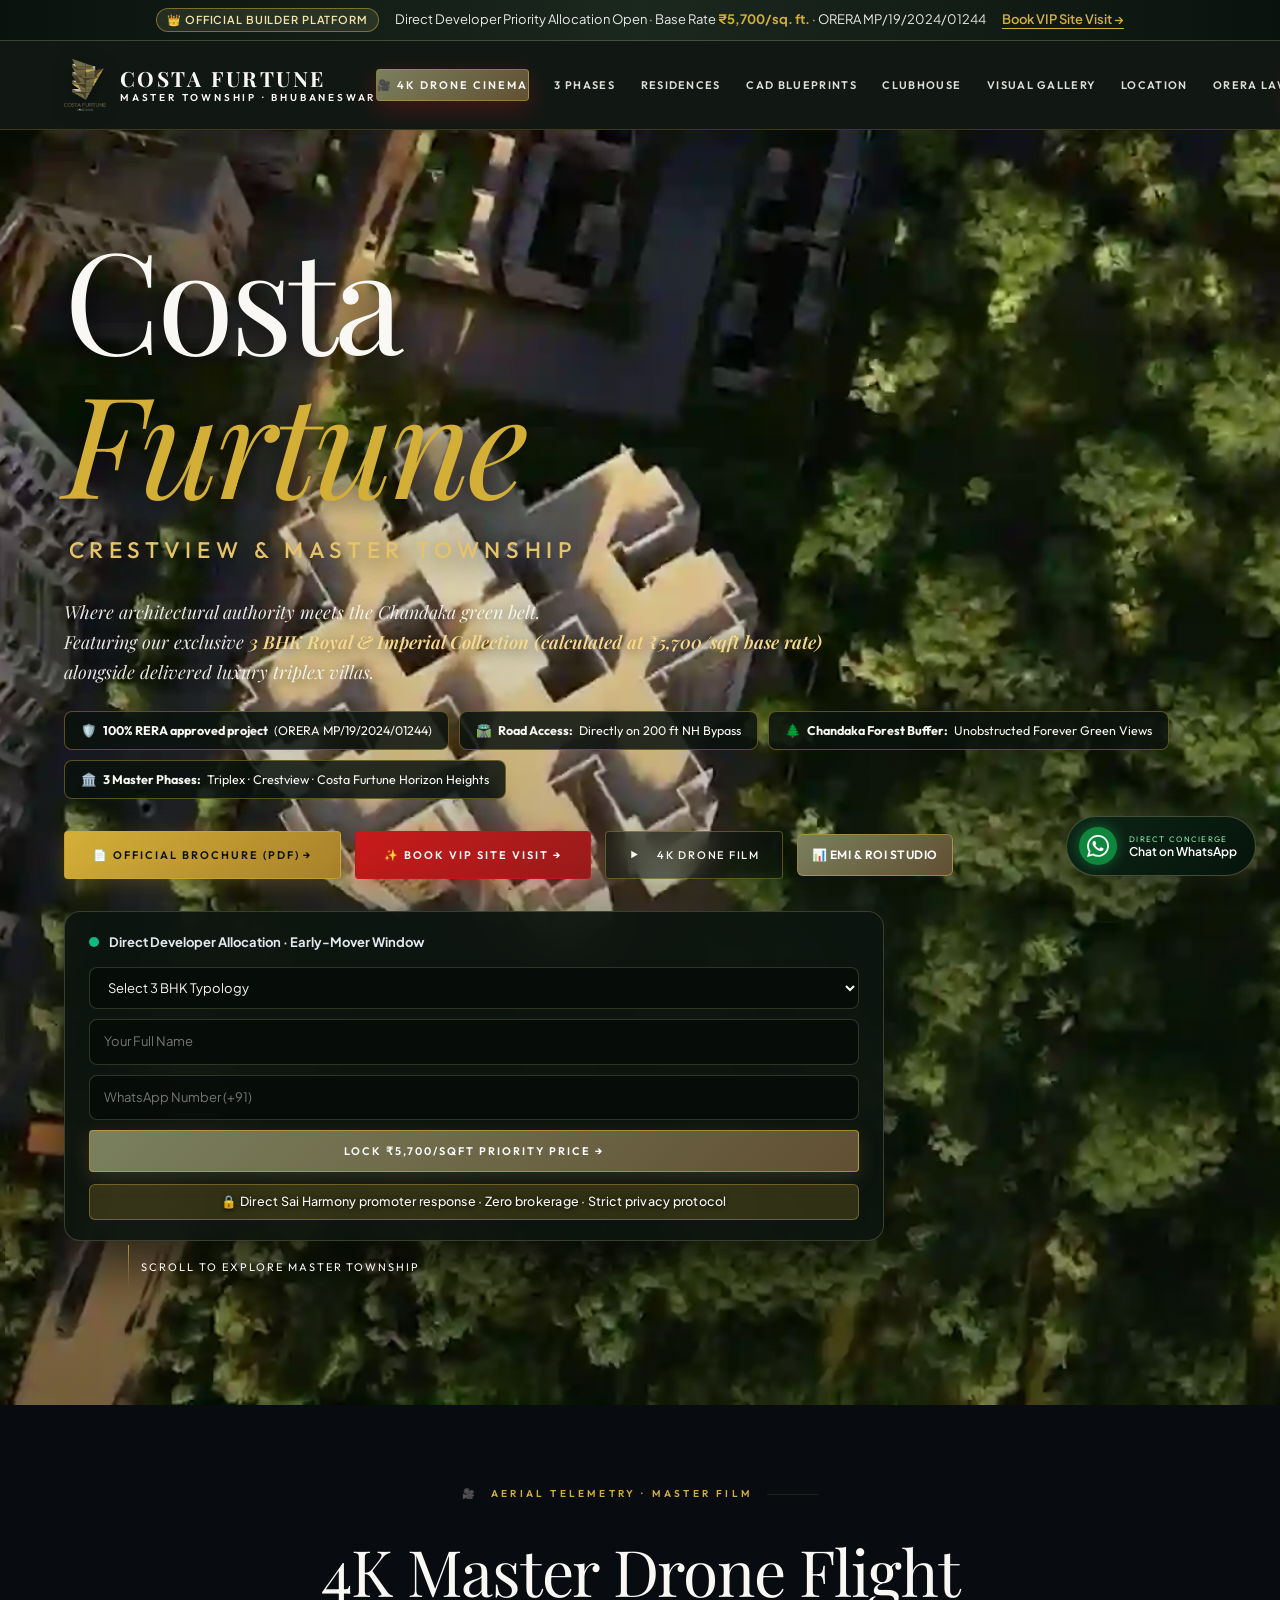
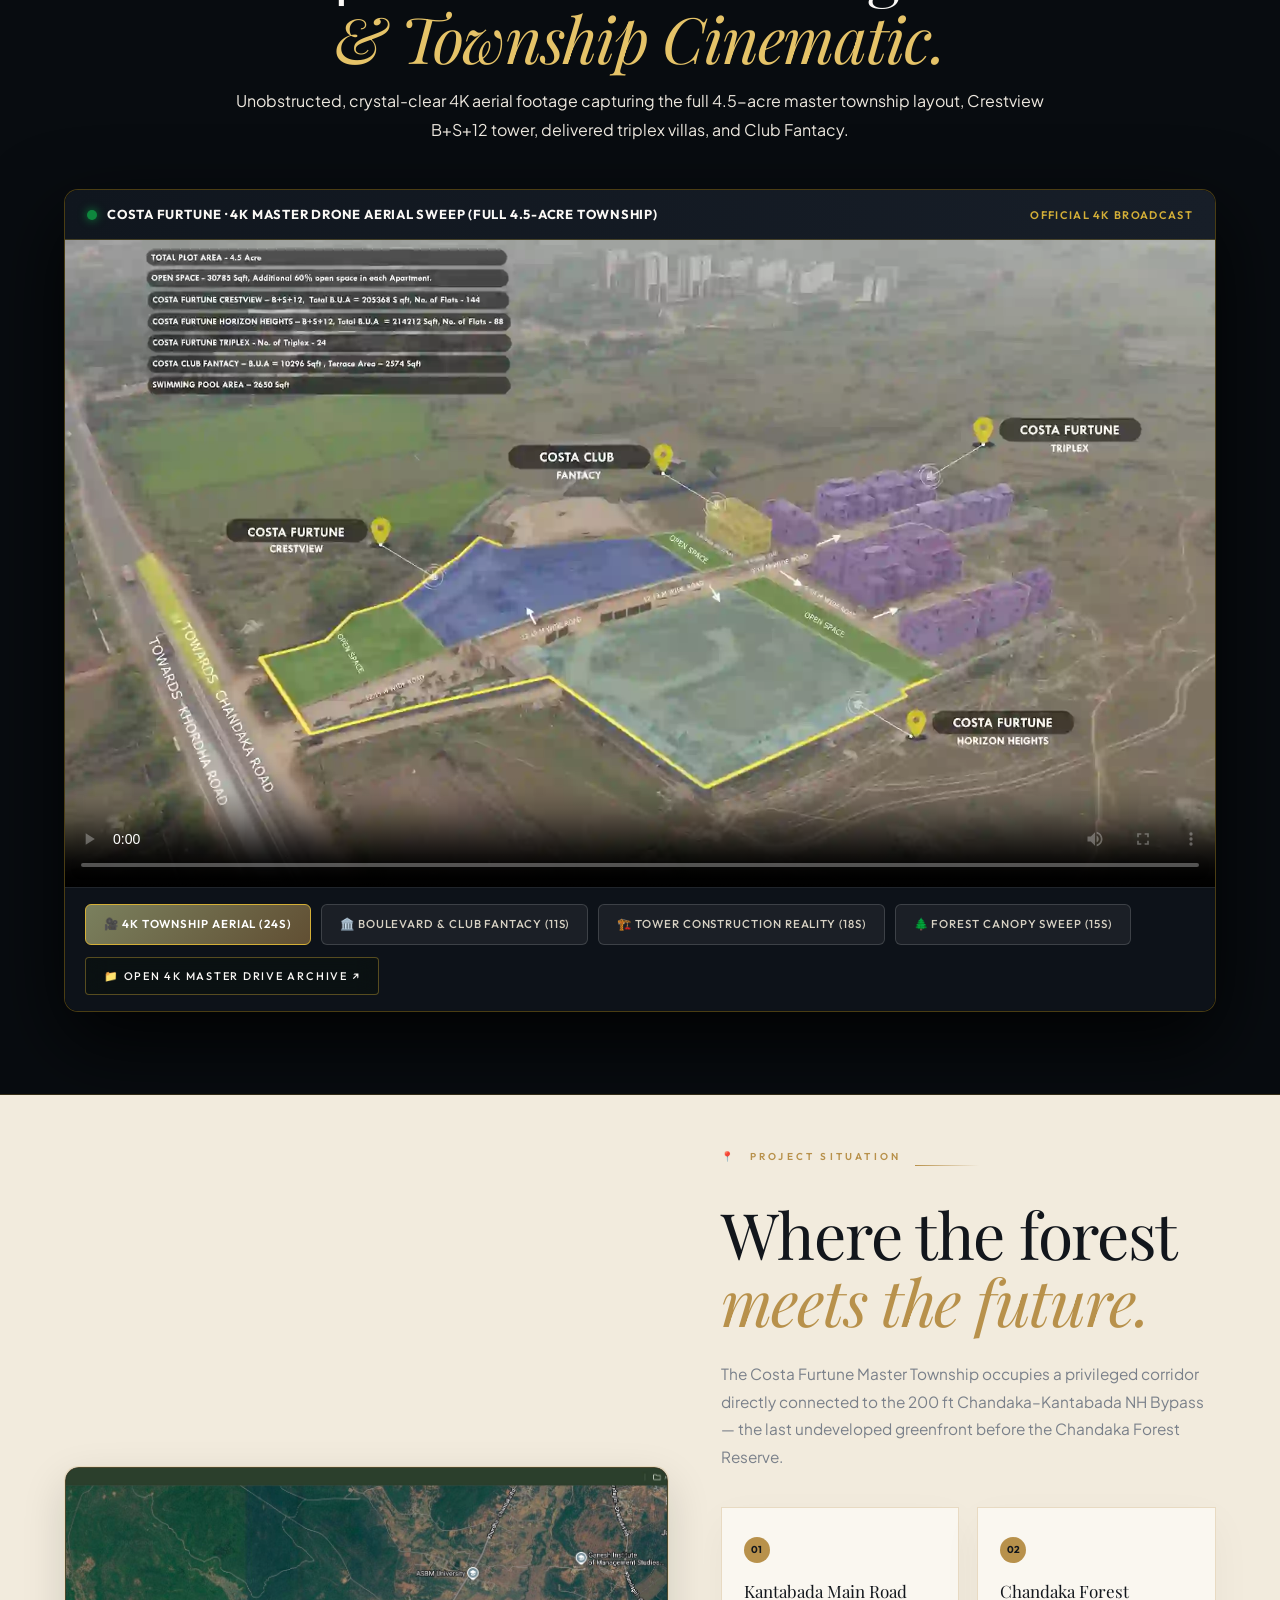
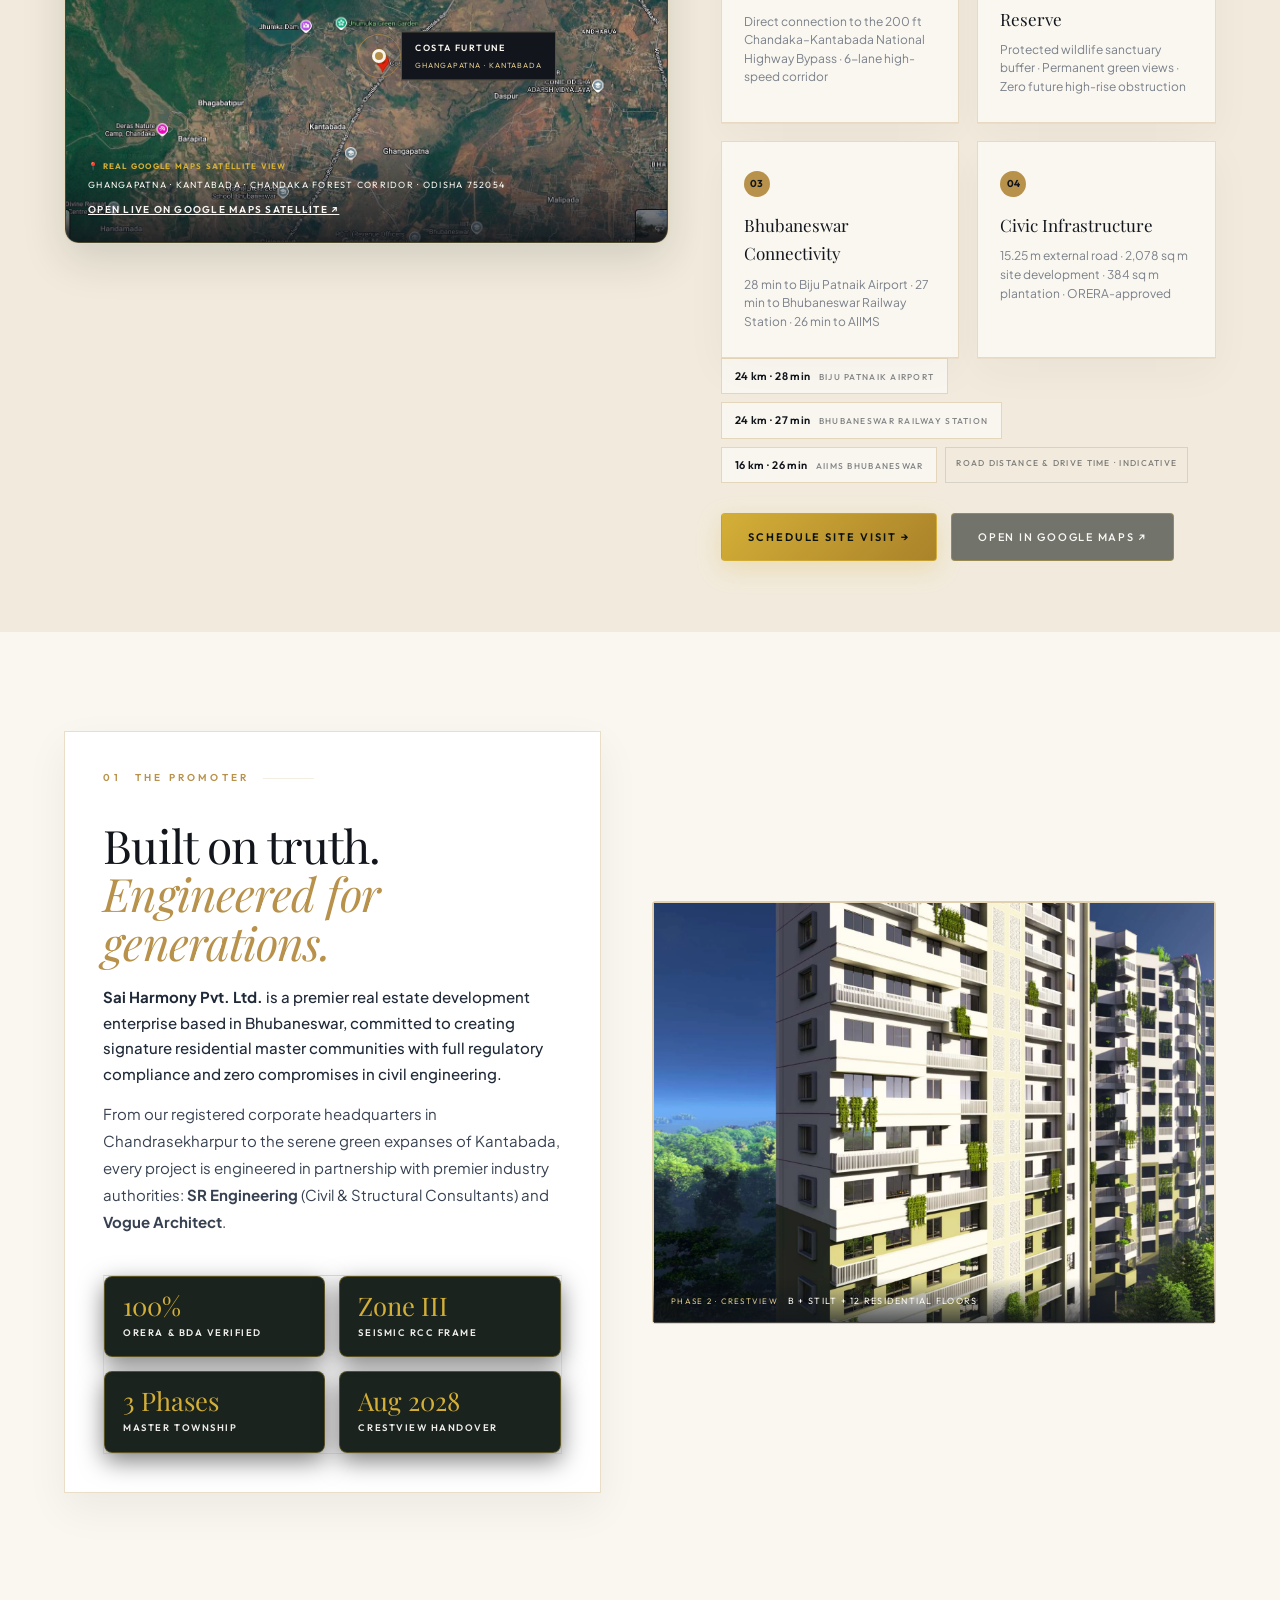
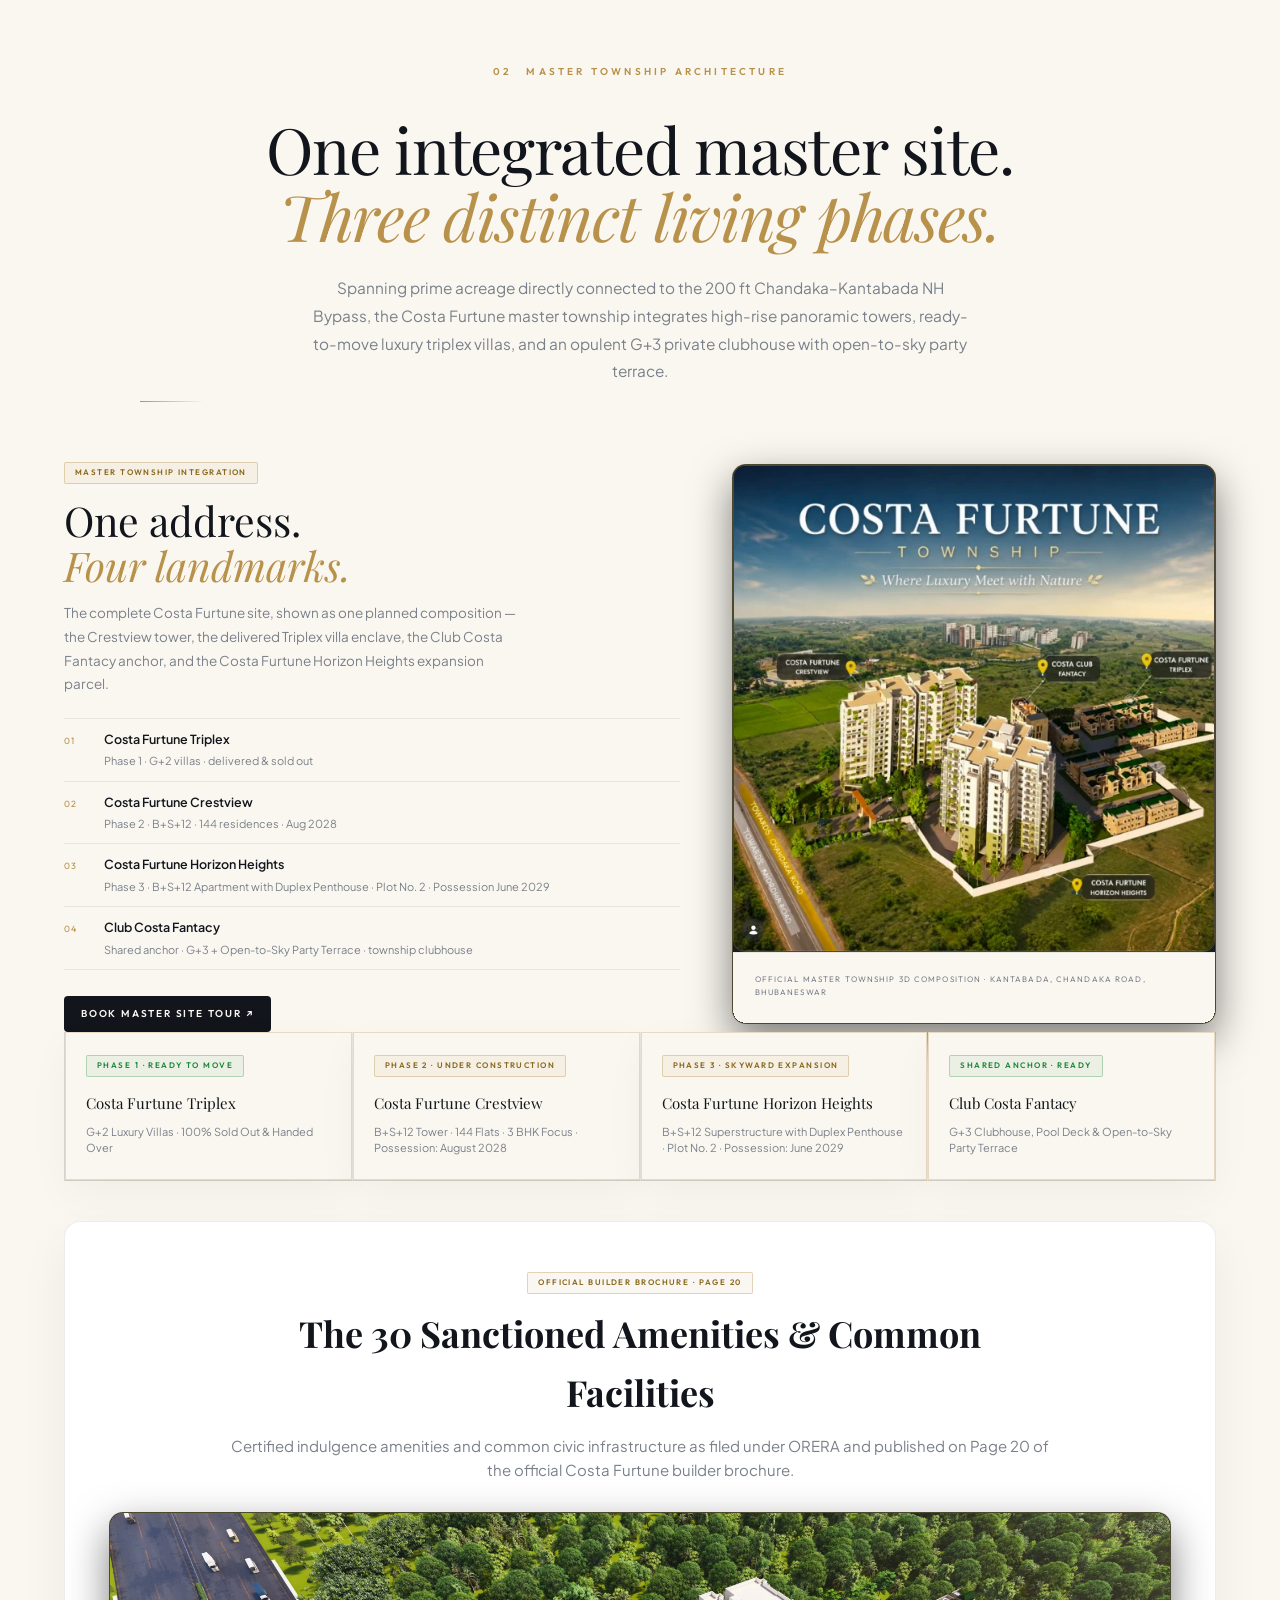
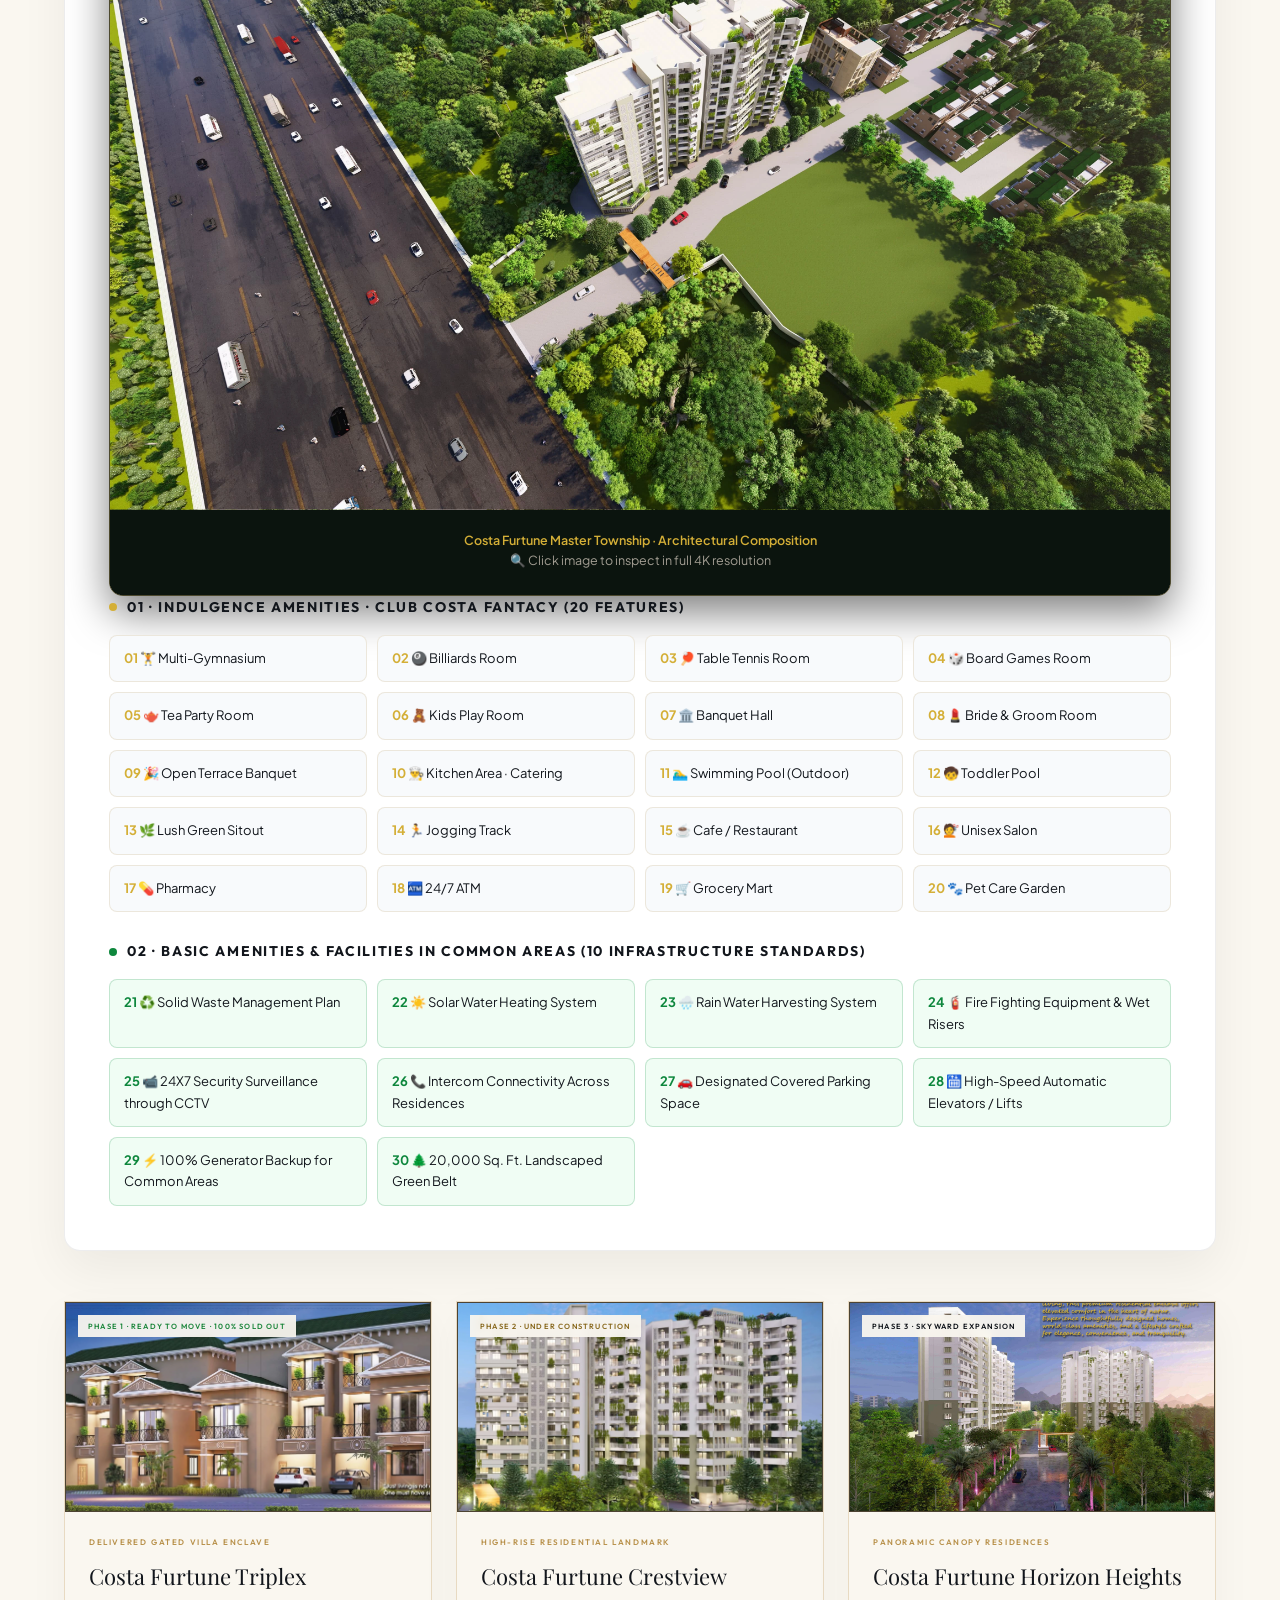
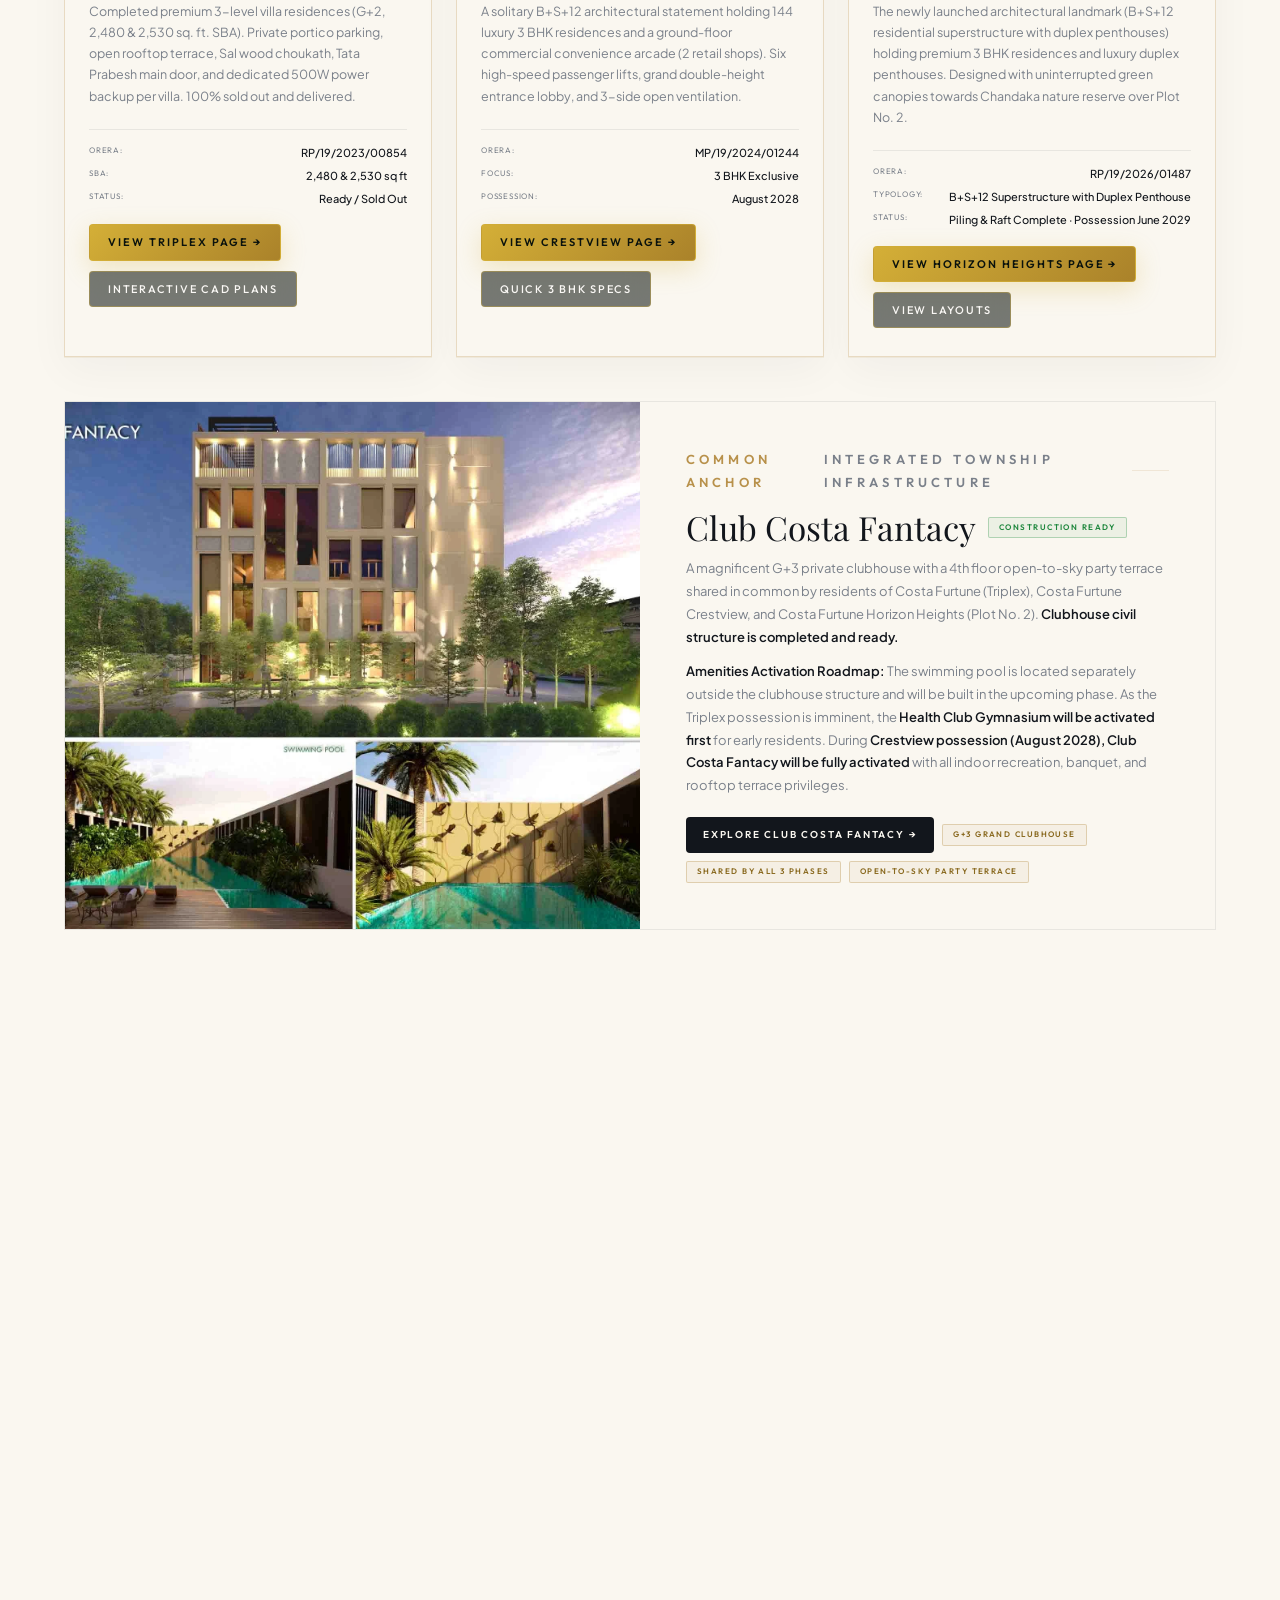
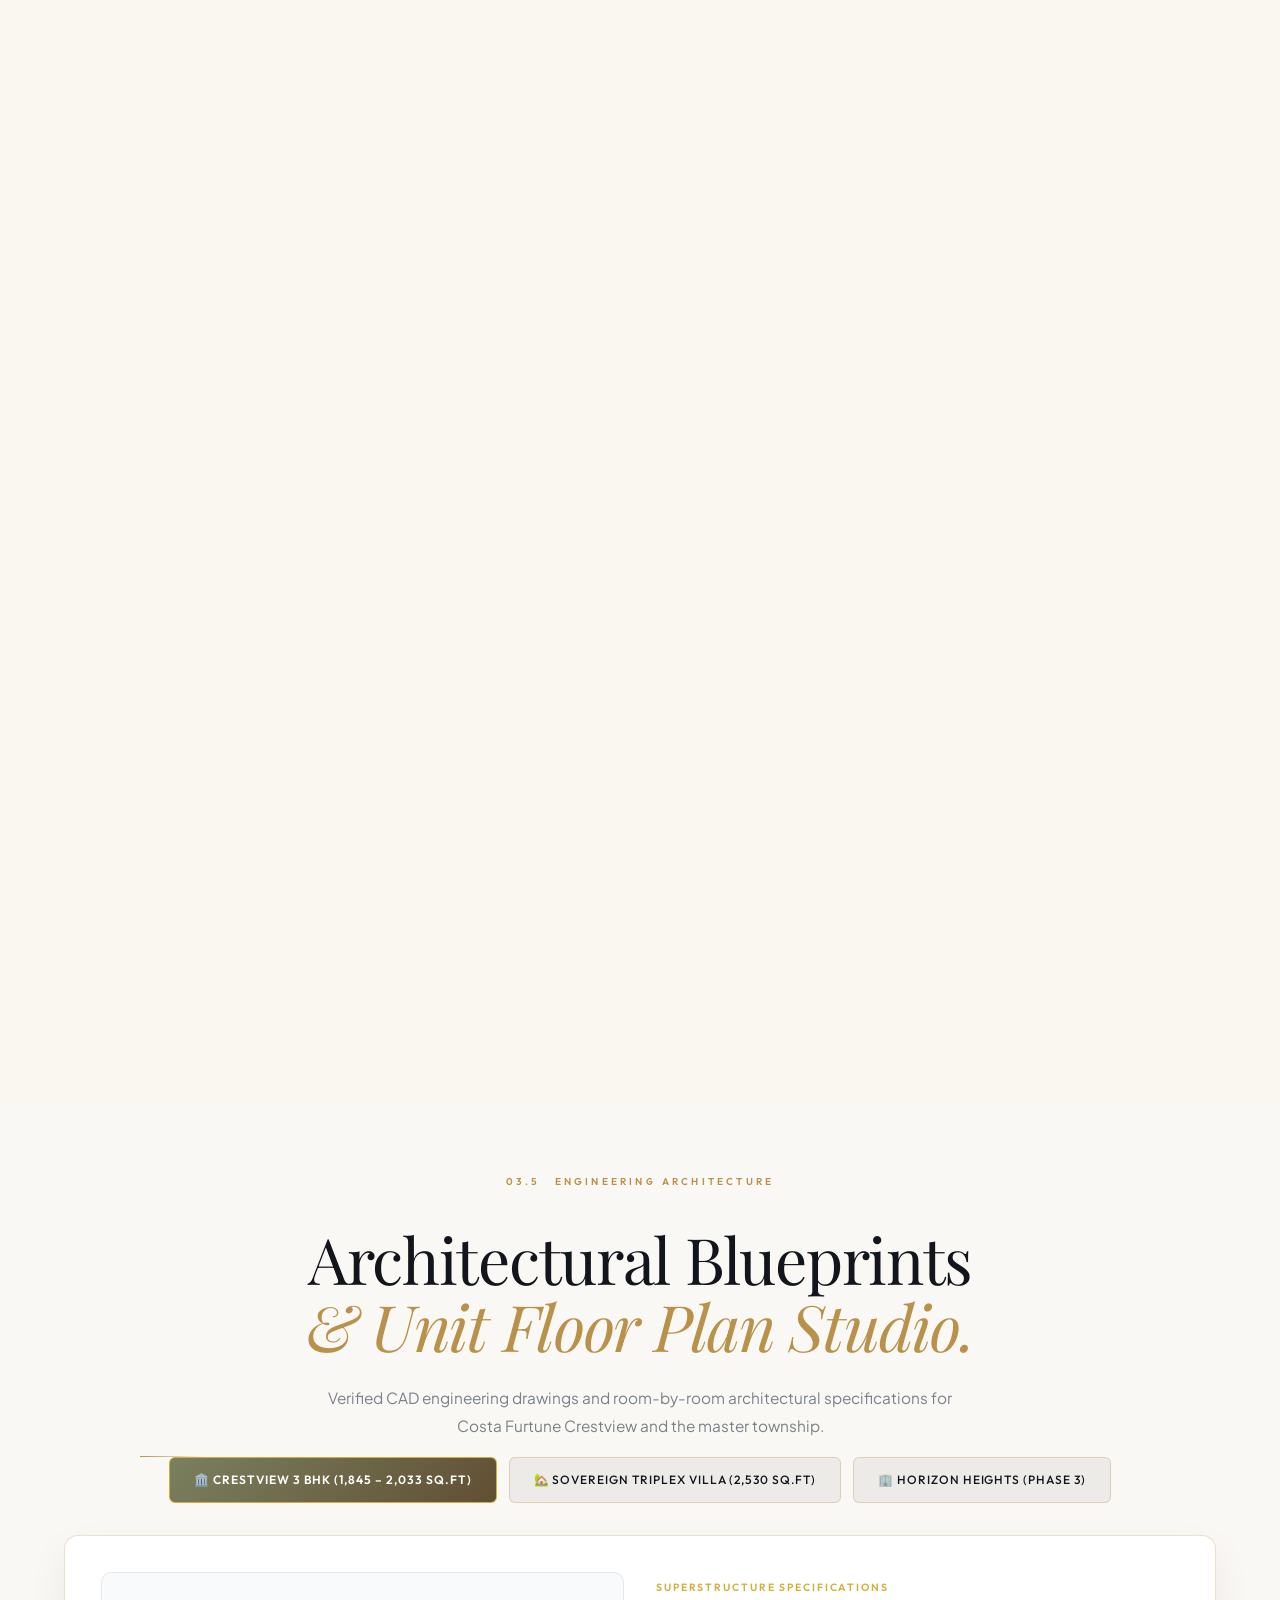
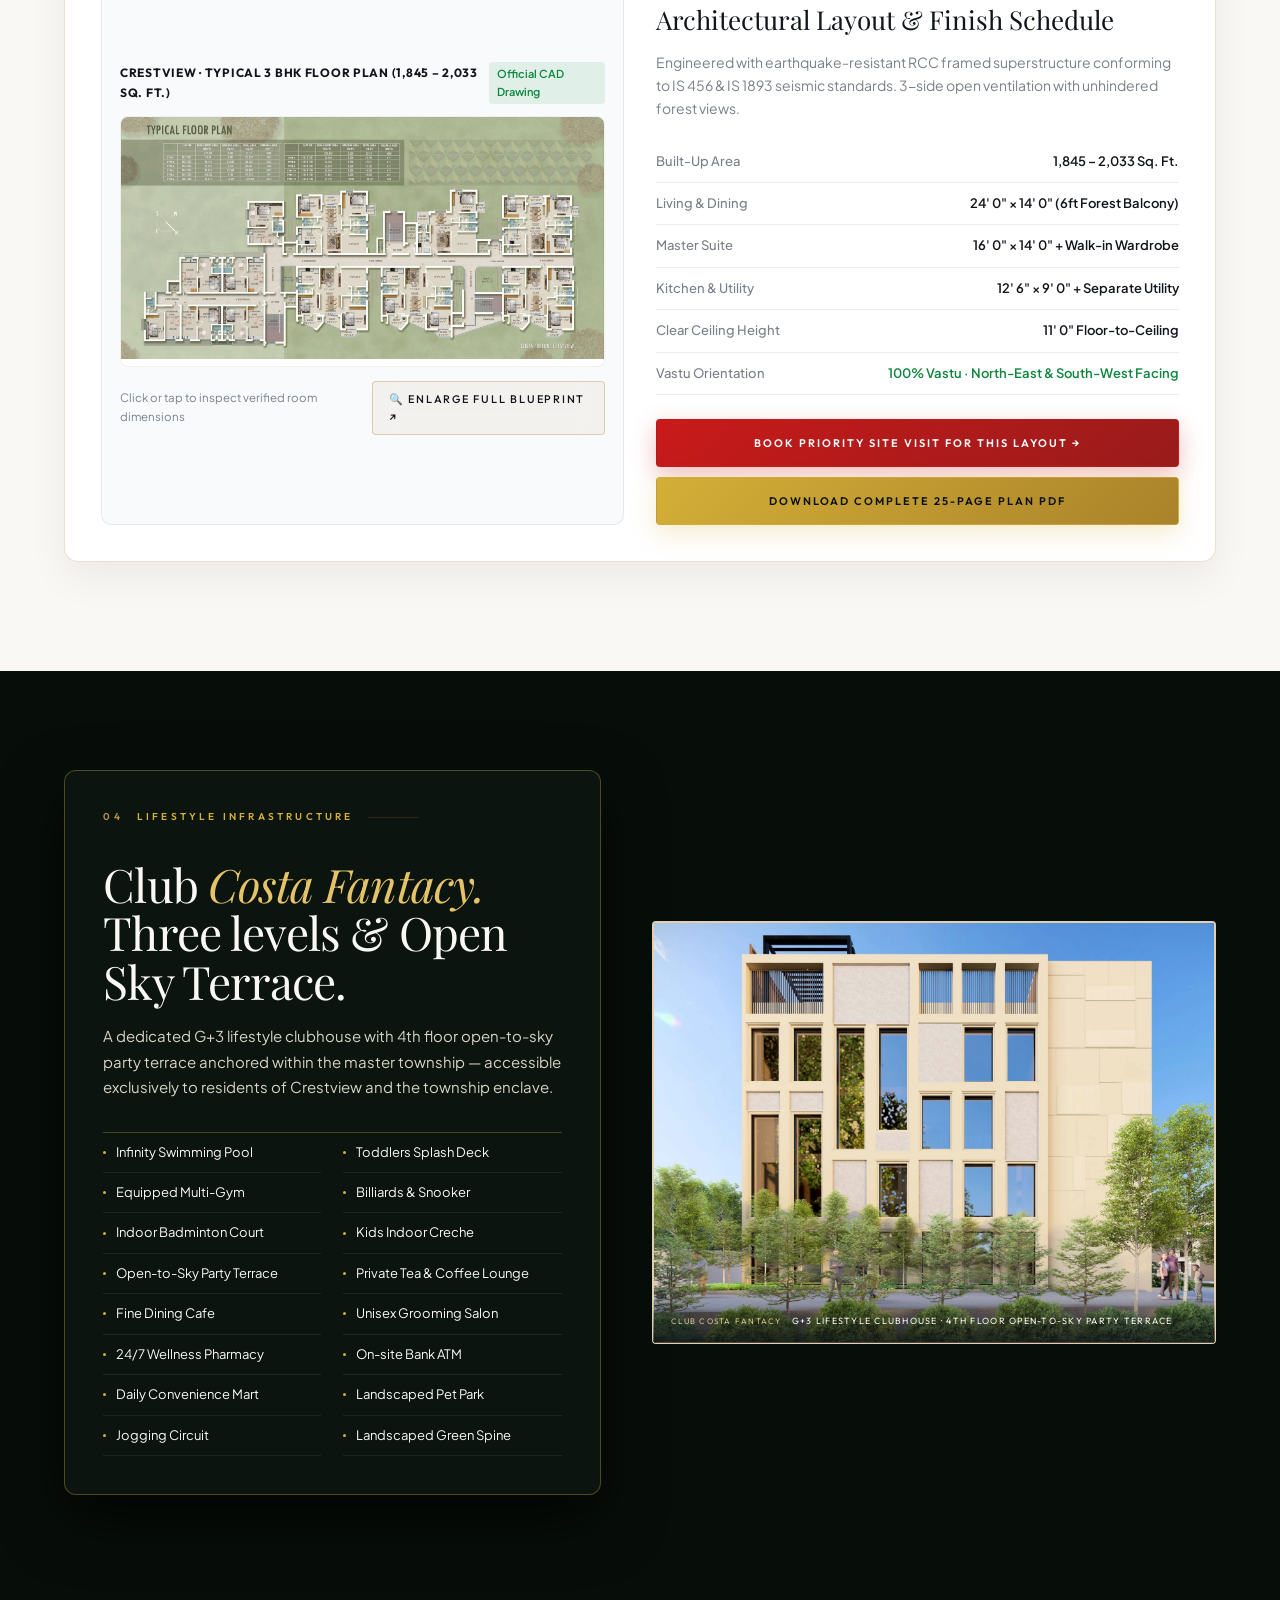
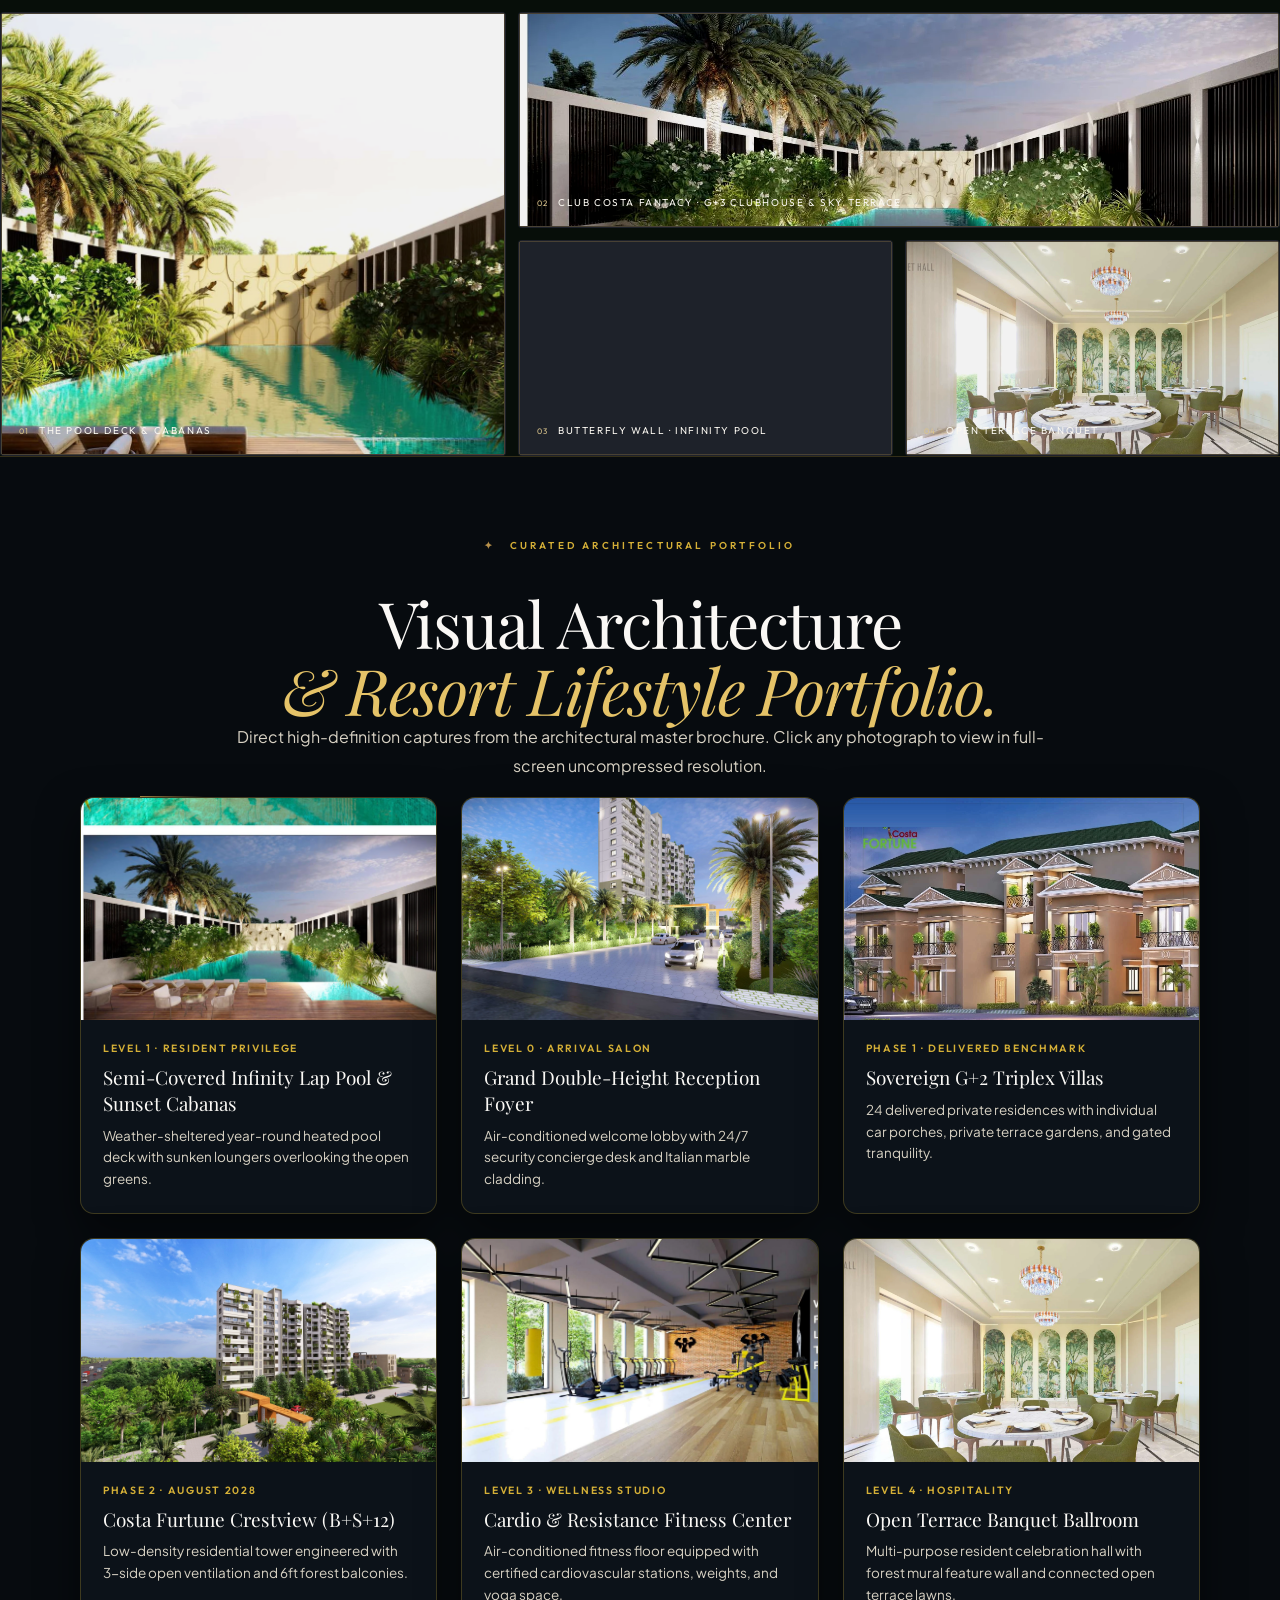
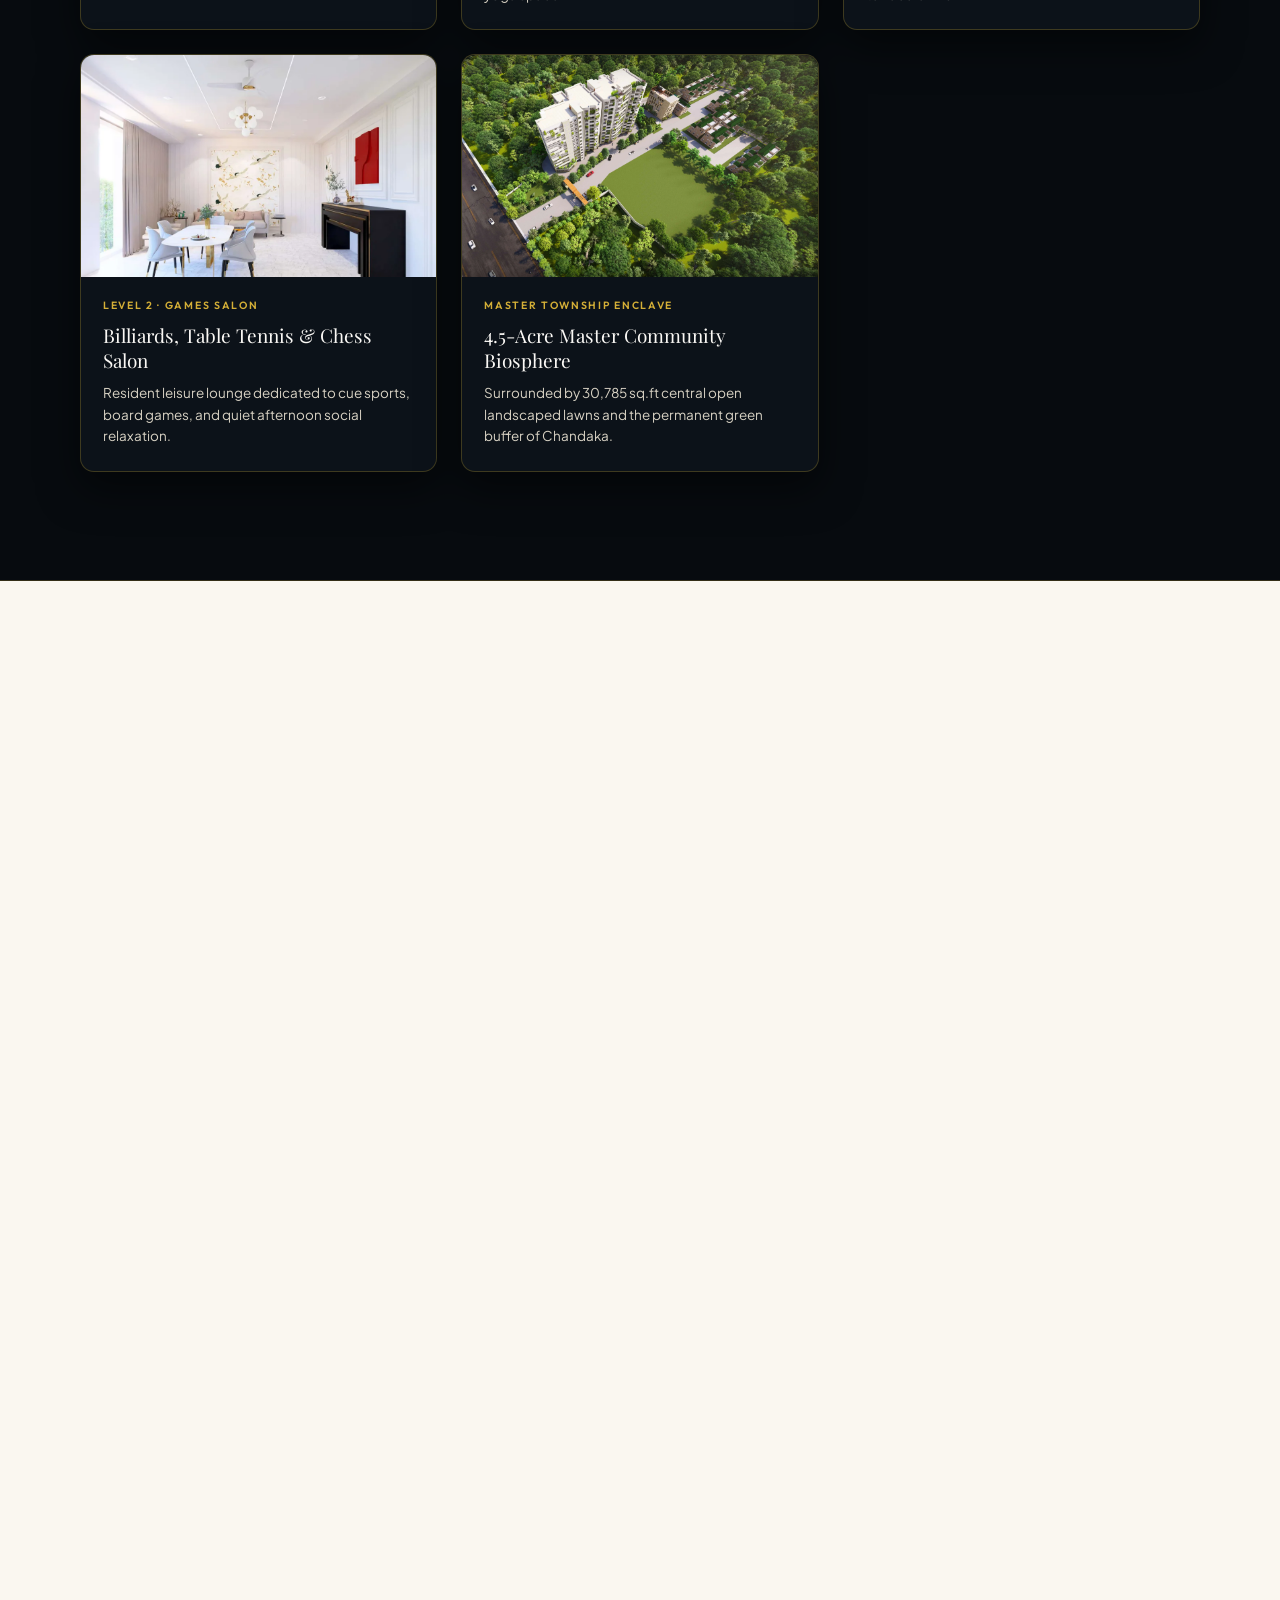
==== commit 9dde1a70: "feat(analytics): integrate official GTM container GTM-5786D7BS and Google Search Console site verifi" ====
--- a/index.html
+++ b/index.html
@@ -1,6 +1,13 @@
 <!DOCTYPE html>
 <html lang="en">
 <head>
+<!-- Google Tag Manager -->
+<script>(function(w,d,s,l,i){w[l]=w[l]||[];w[l].push({"gtm.start":
+new Date().getTime(),event:"gtm.js"});var f=d.getElementsByTagName(s)[0],
+j=d.createElement(s),dl=l!="dataLayer"?"&l="+l:"";j.async=true;j.src=
+"https://www.googletagmanager.com/gtm.js?id="+i+dl;f.parentNode.insertBefore(j,f);
+})(window,document,"script","dataLayer","GTM-5786D7BS");</script>
+<!-- End Google Tag Manager -->
 <!-- Google tag (gtag.js) - Costa Fortune Dedicated GA4 (Sai Harmony Property) -->
 <script async src="https://www.googletagmanager.com/gtag/js?id=G-COSTA_SAIHARMONY_ID"></script>
 <script>
@@ -12,7 +19,7 @@
     'cookie_flags': 'SameSite=None;Secure'
   });
 </script>
-  <meta name="google-site-verification" content="KeeKF5mrkUtmbMZIvSbYX8mdMdrm15j_uKcojuUPVRc" />
+  <meta name="google-site-verification" content="Sm7JOBVB1XgilVUoDI4M9qd9hUyyRUmbRml3opM5rM0" />
 <meta charset="utf-8" />
 <meta name="viewport" content="width=device-width, initial-scale=1, viewport-fit=cover" />
 <title>Costa Furtune Crestview · Official Builder Platform | Sai Harmony Bhubaneswar</title>
@@ -208,7 +215,7 @@
 
 <body class="is-ready at-hero">
 <!-- Google Tag Manager (noscript) -->
-<noscript><iframe src="https://www.googletagmanager.com/ns.html?id=GTM-MLR2TVT5" height="0" width="0" style="display:none;visibility:hidden"></iframe></noscript>
+<noscript><iframe src="https://www.googletagmanager.com/ns.html?id=GTM-5786D7BS" height="0" width="0" style="display:none;visibility:hidden"></iframe></noscript>
 <!-- End Google Tag Manager (noscript) -->
 
 <!-- PRELOADER (non-blocking) -->
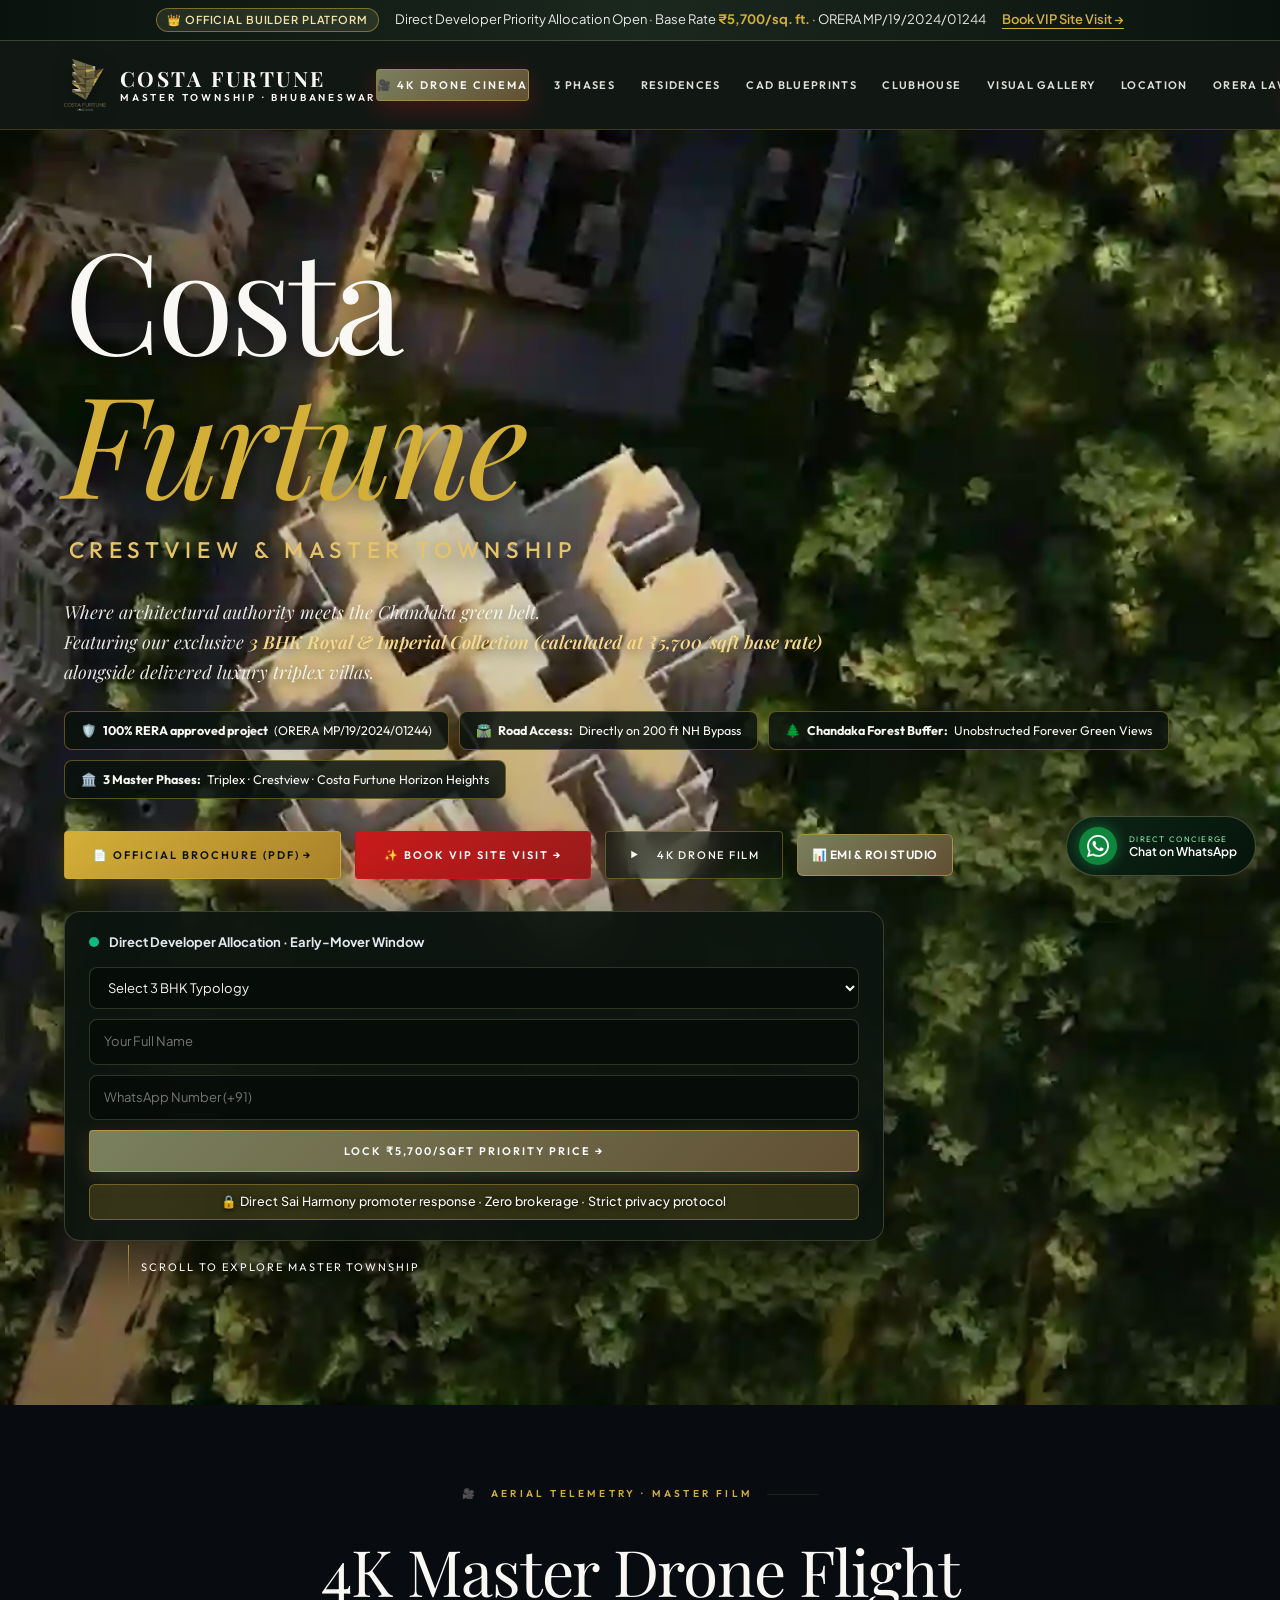
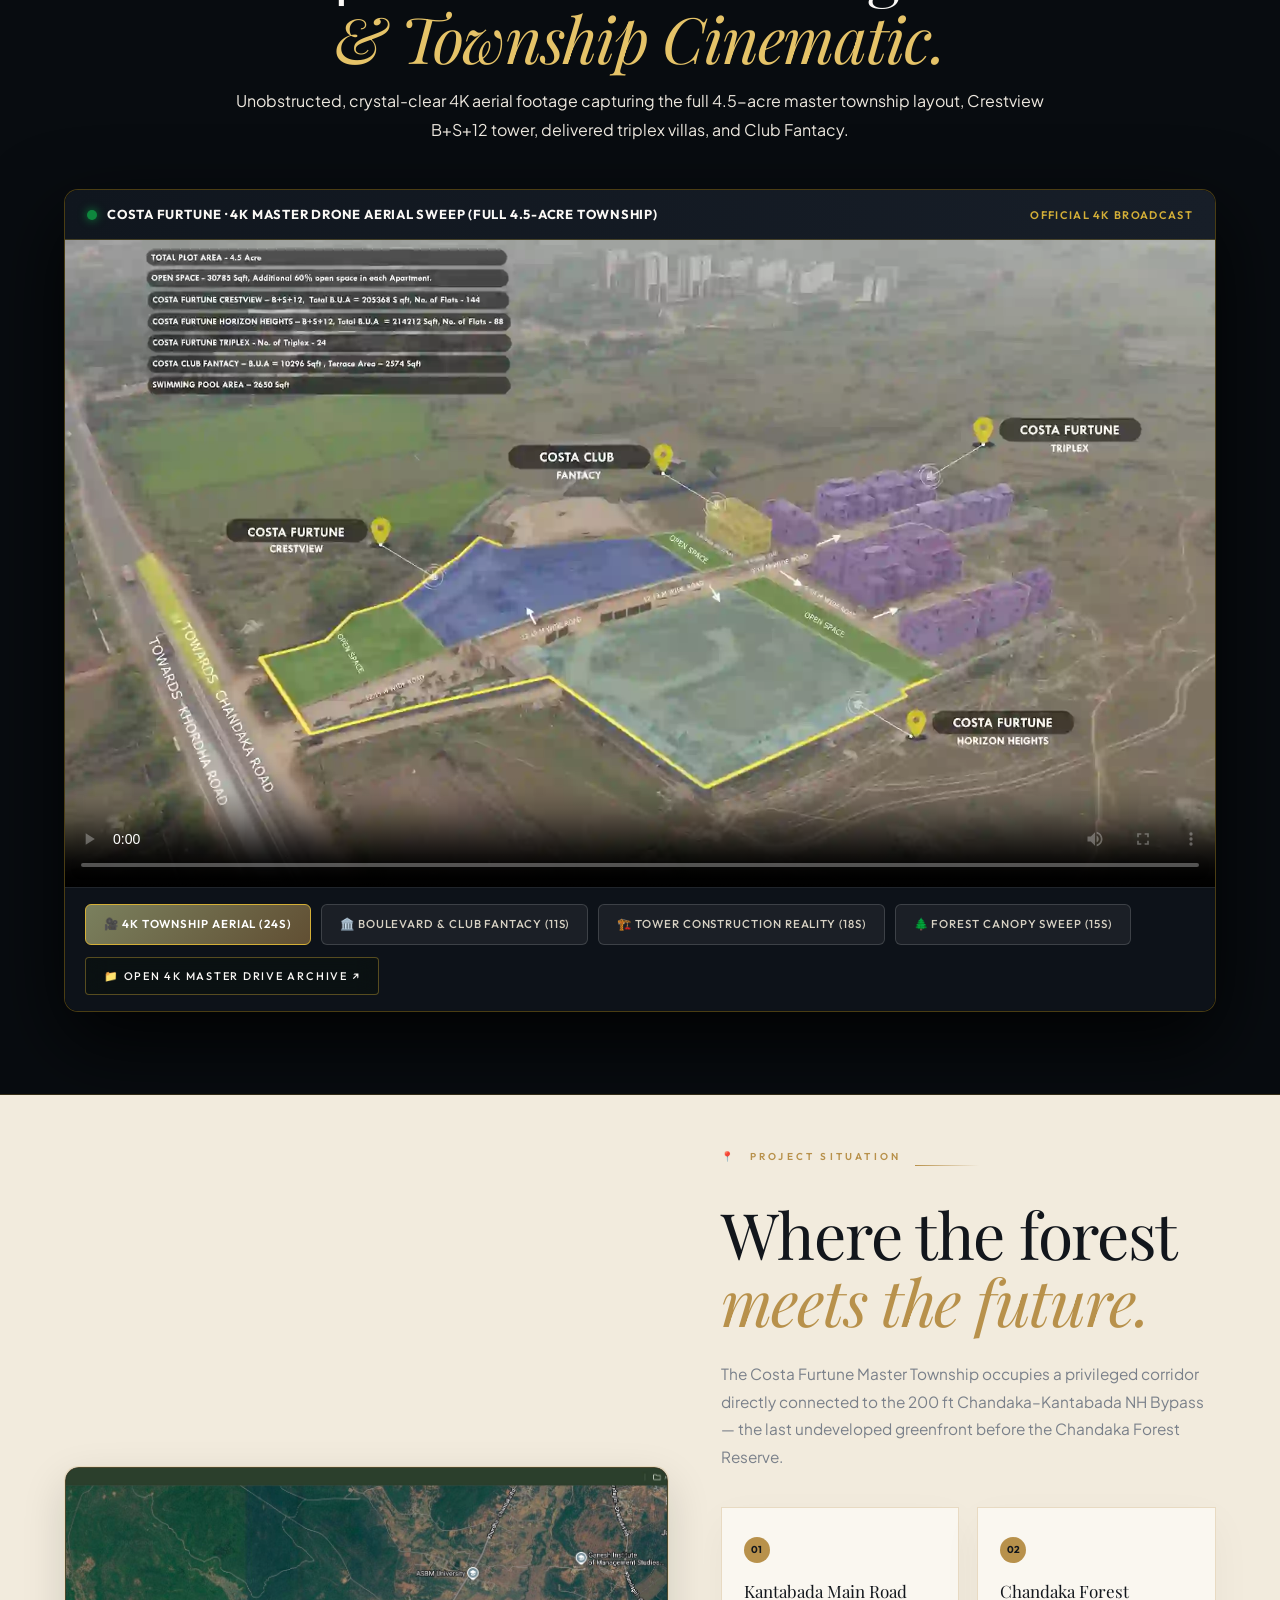
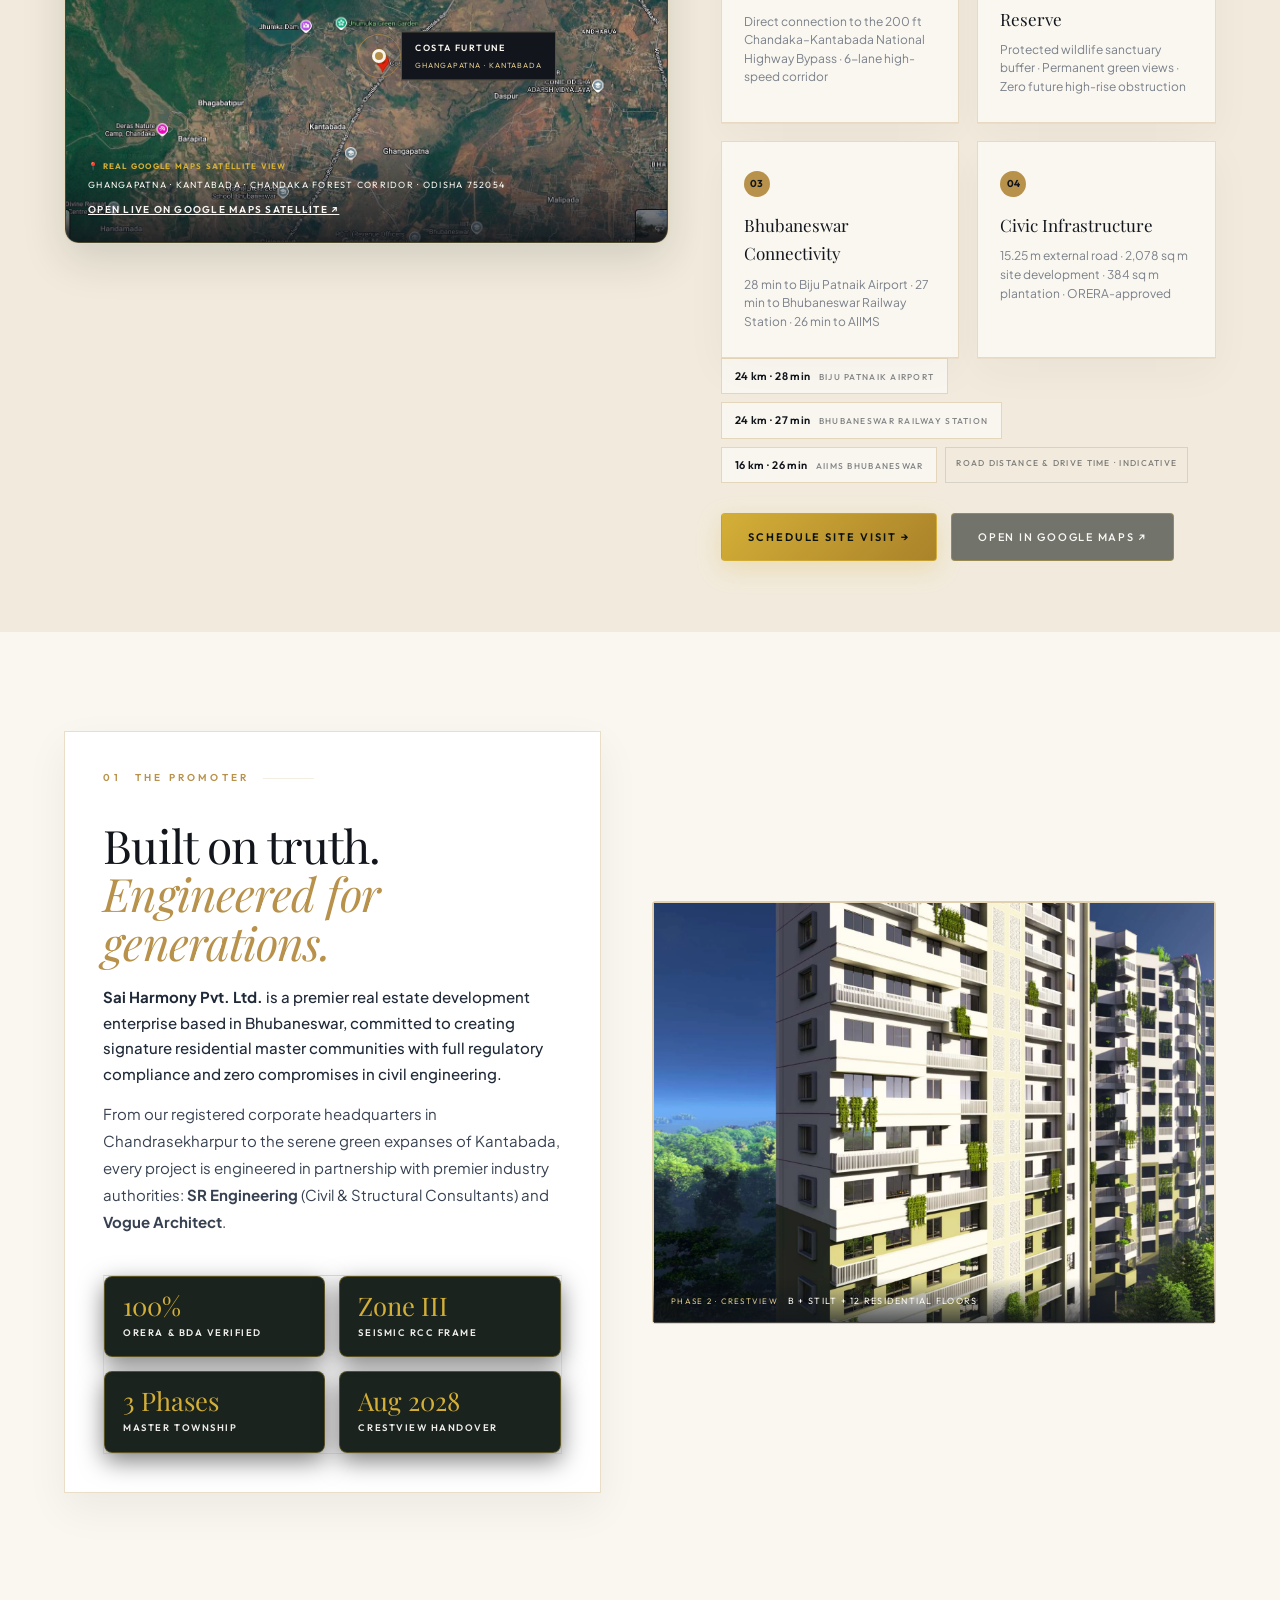
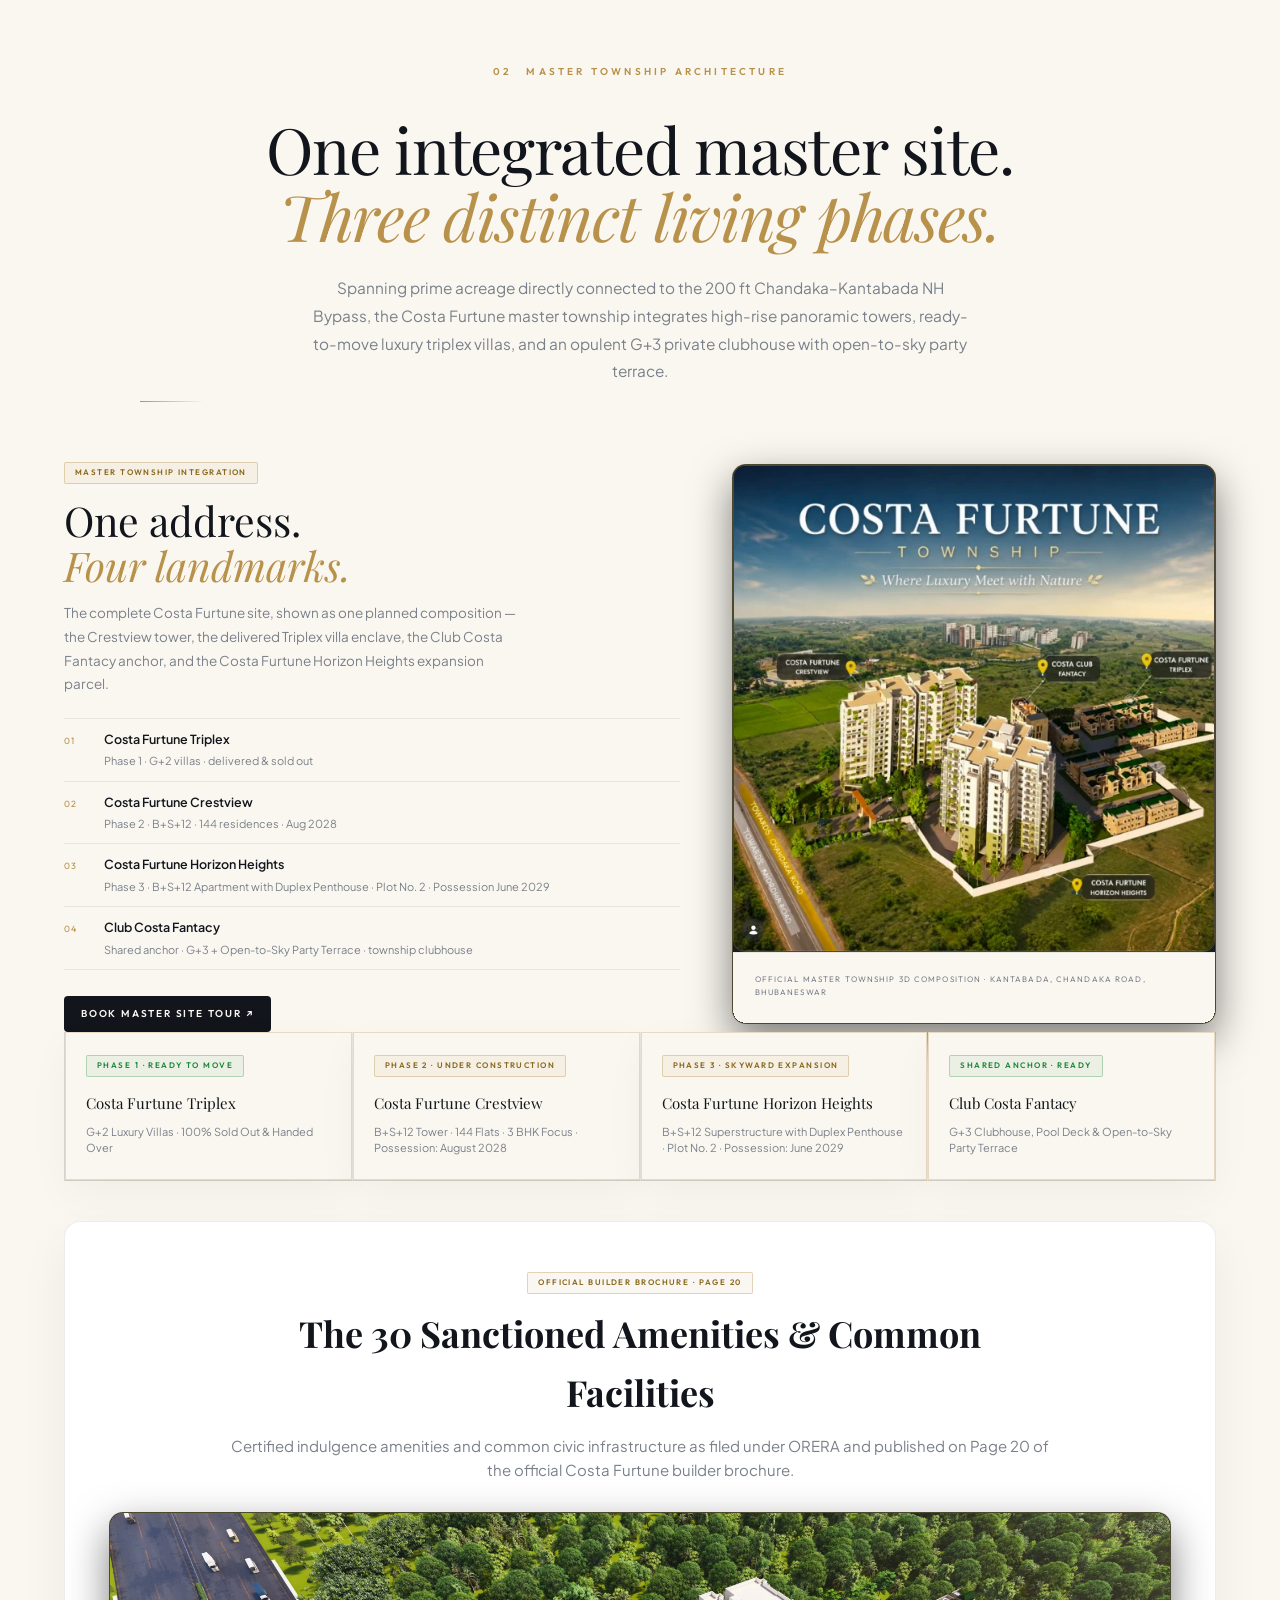
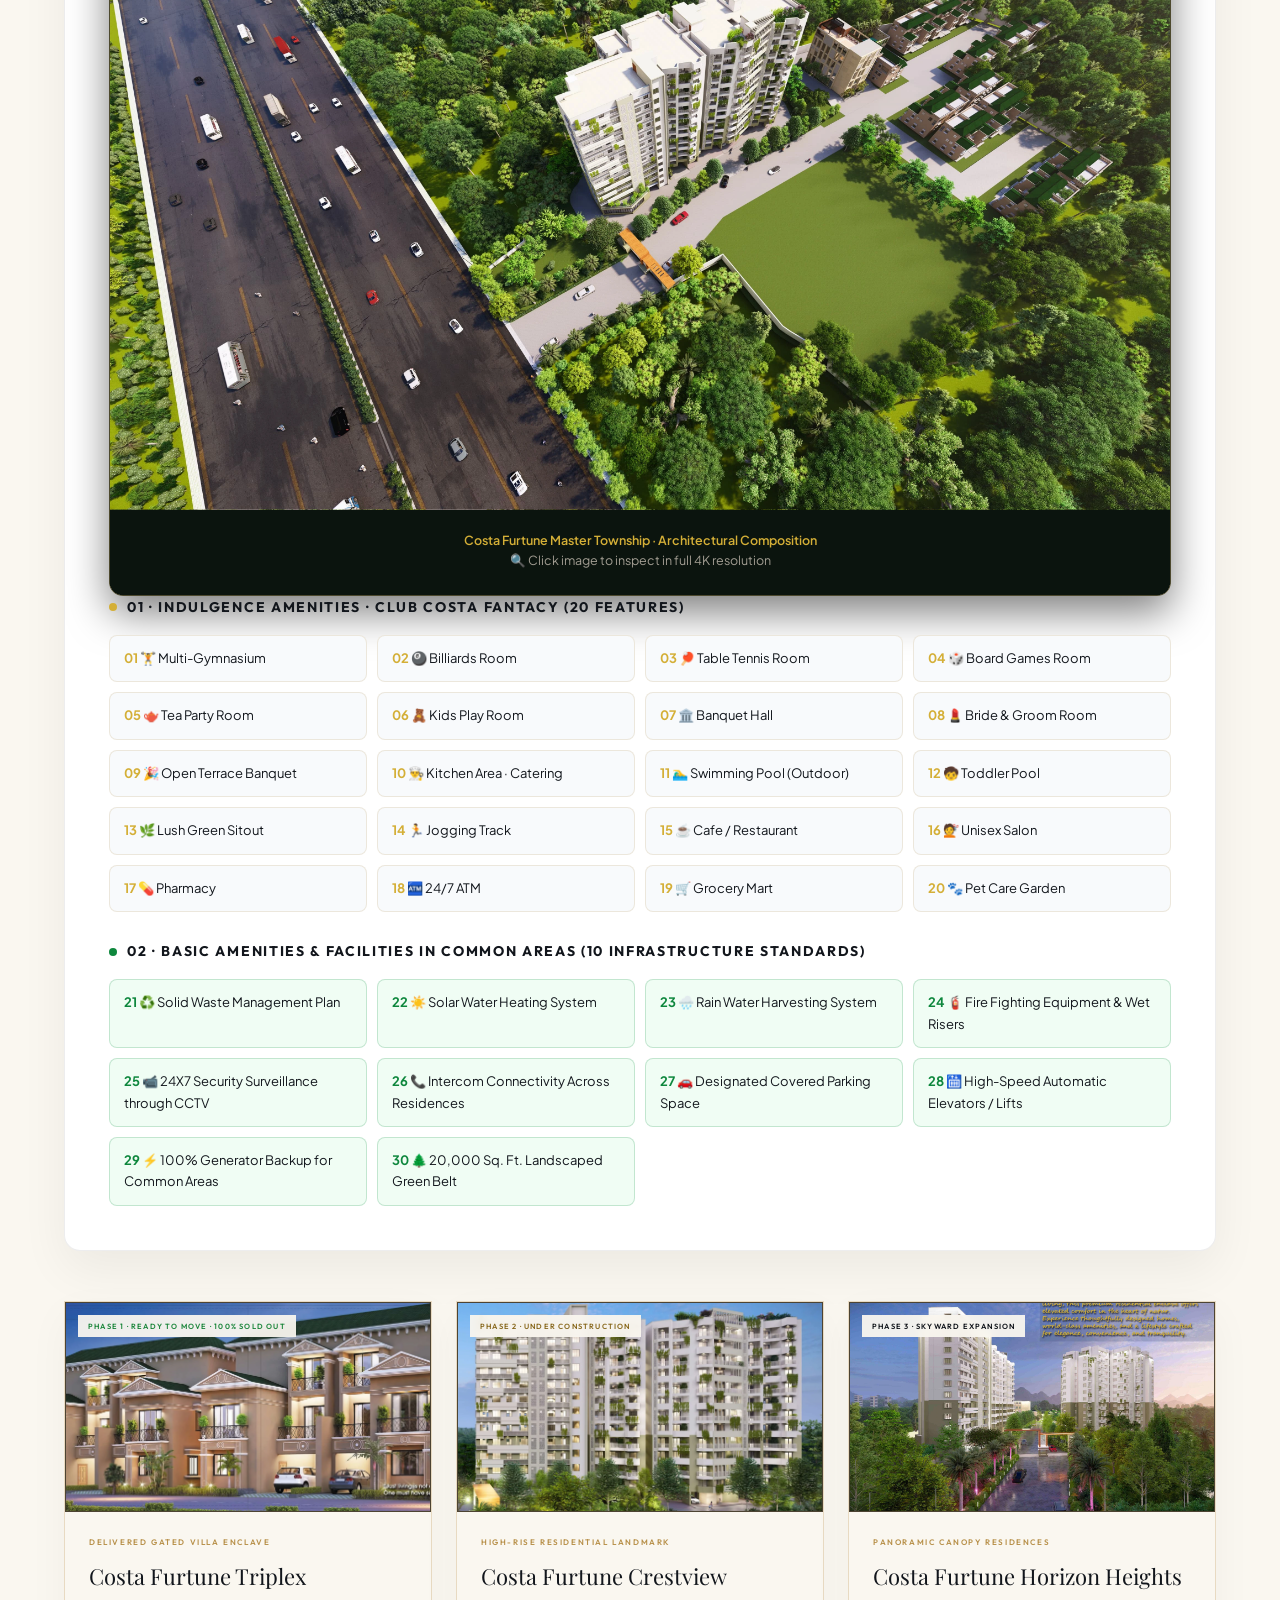
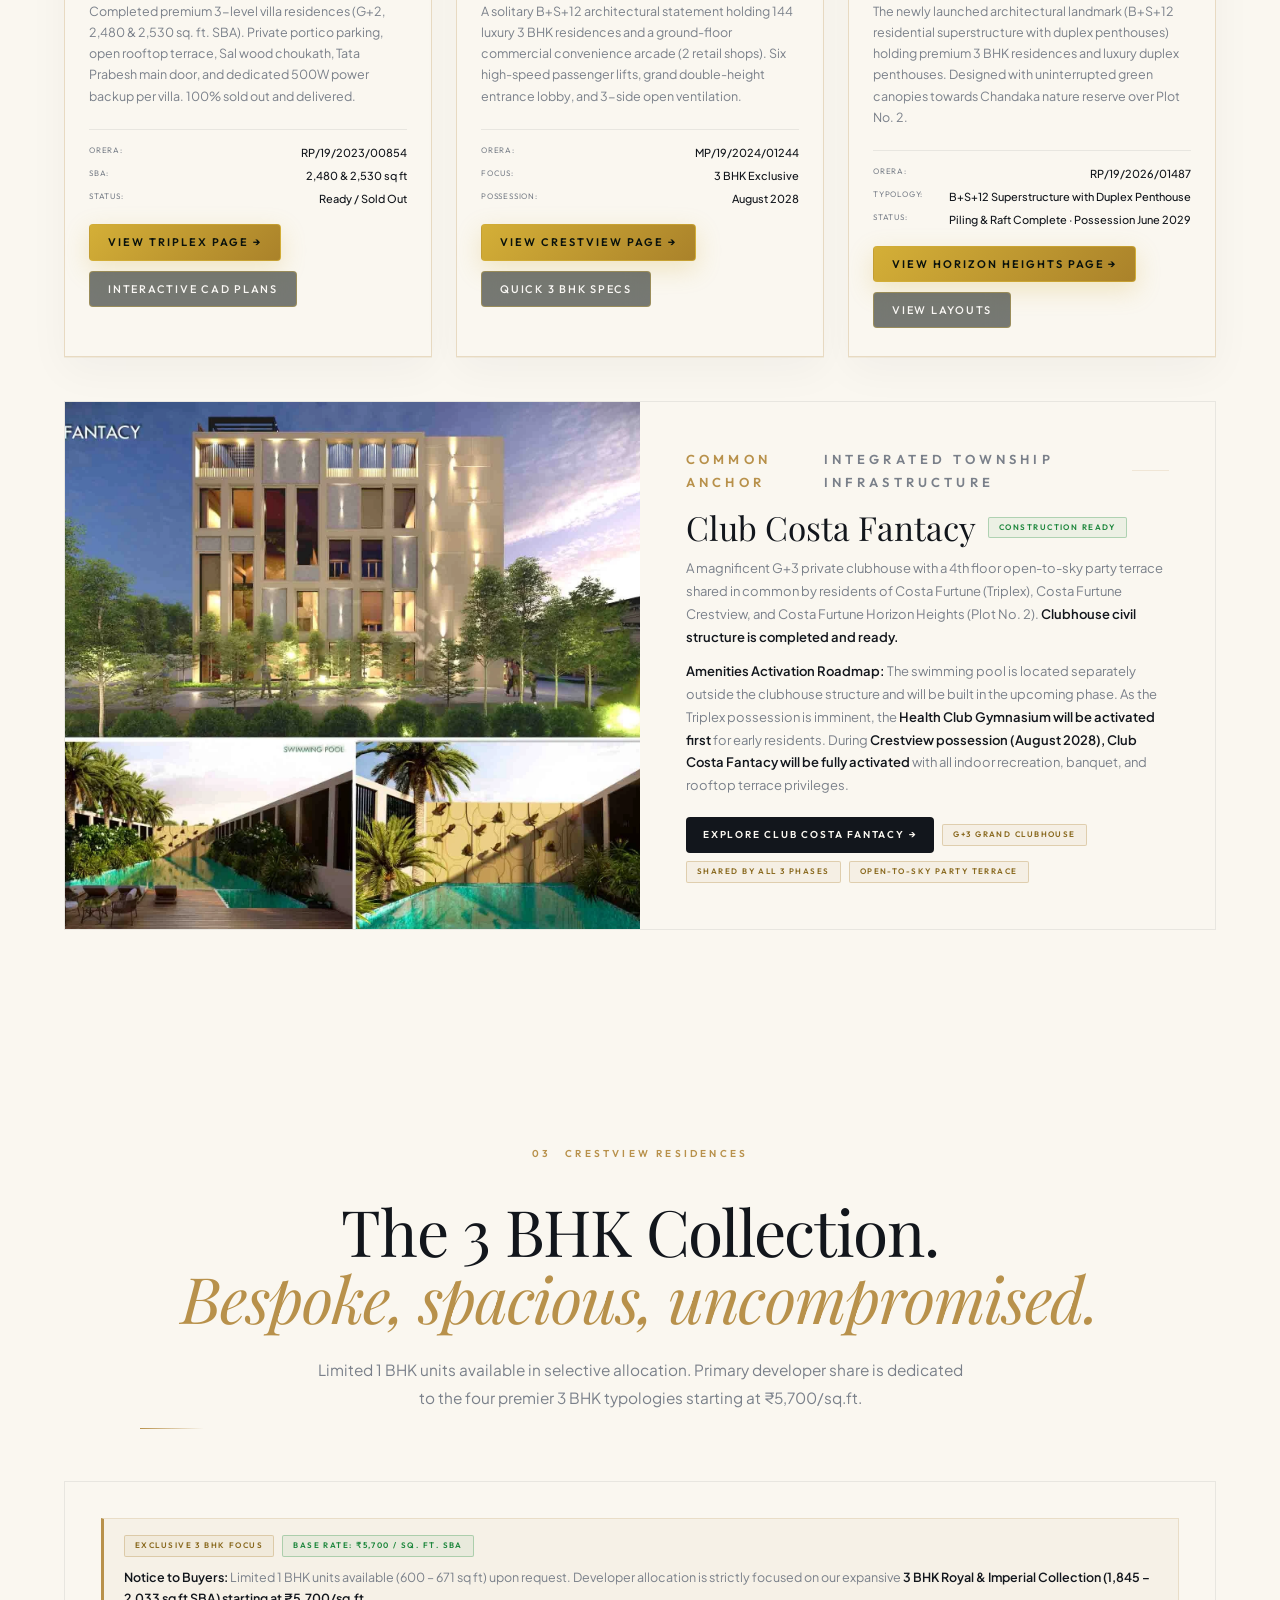
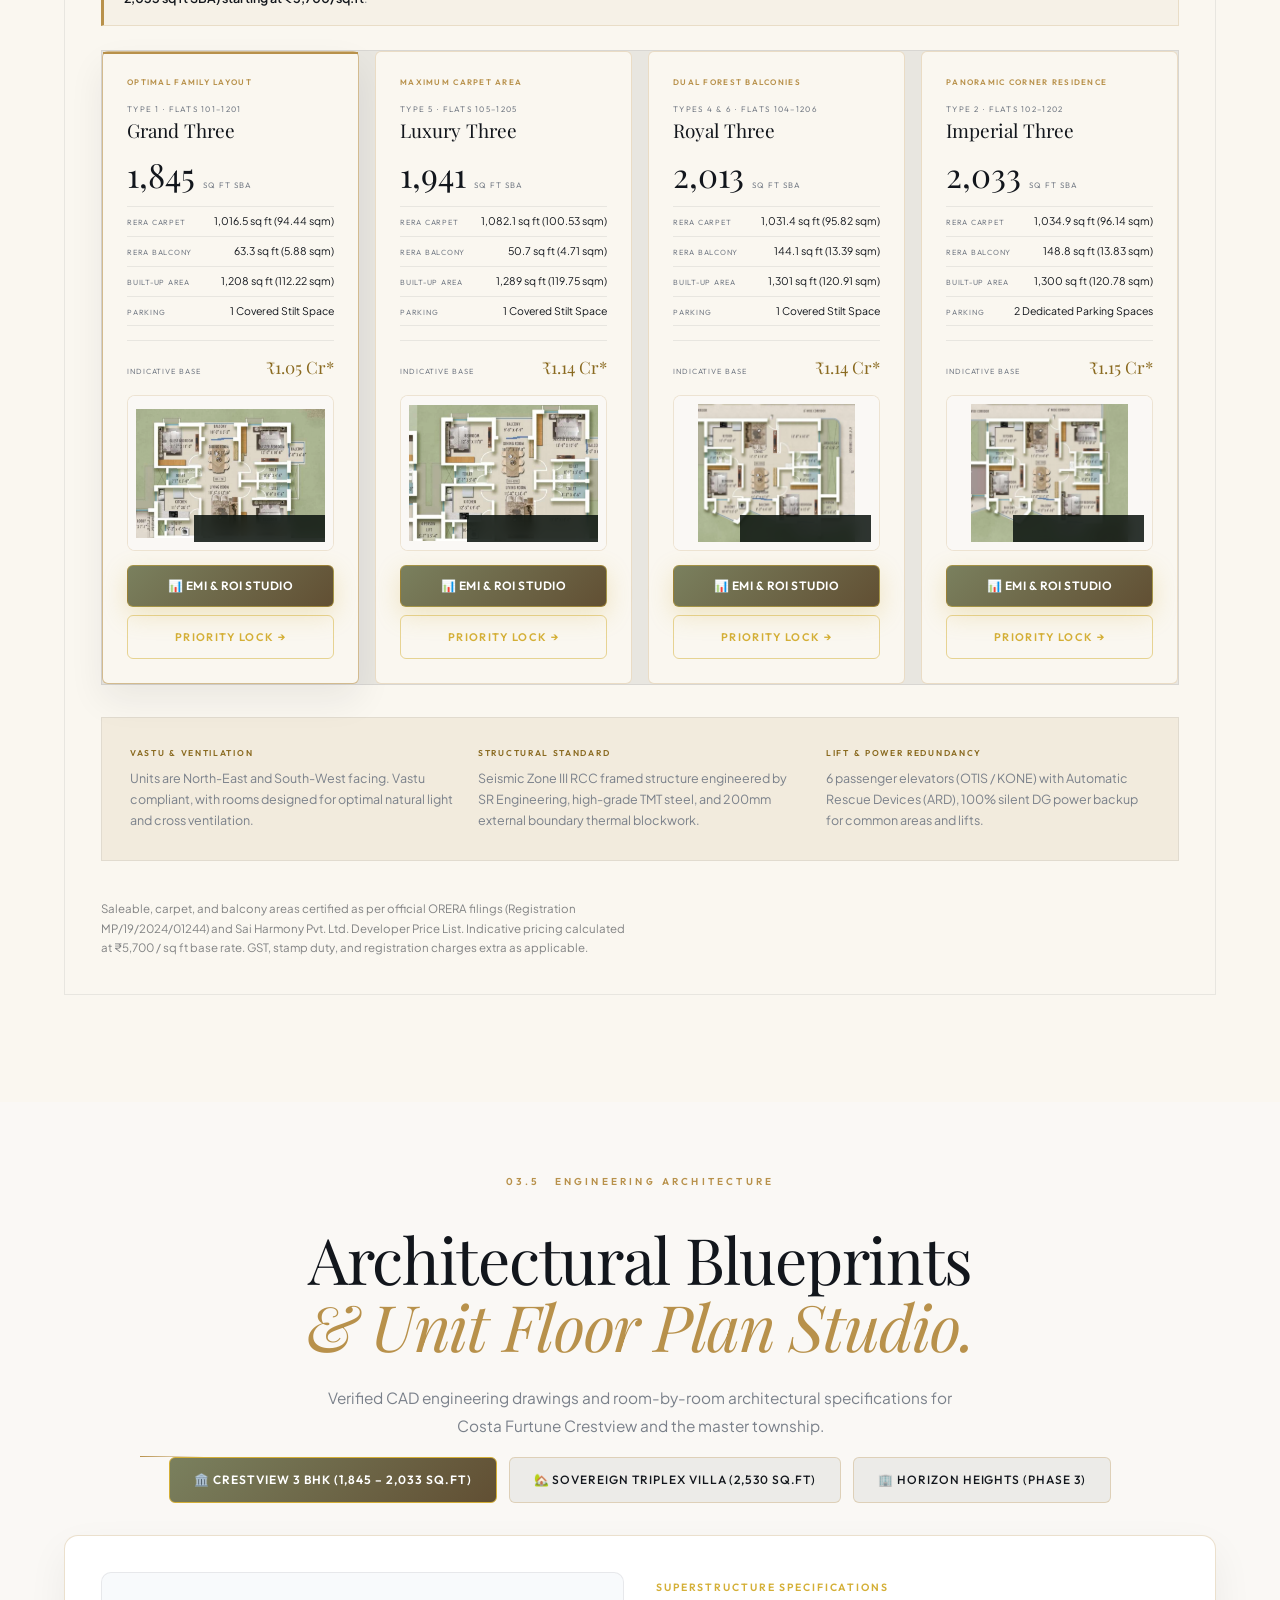
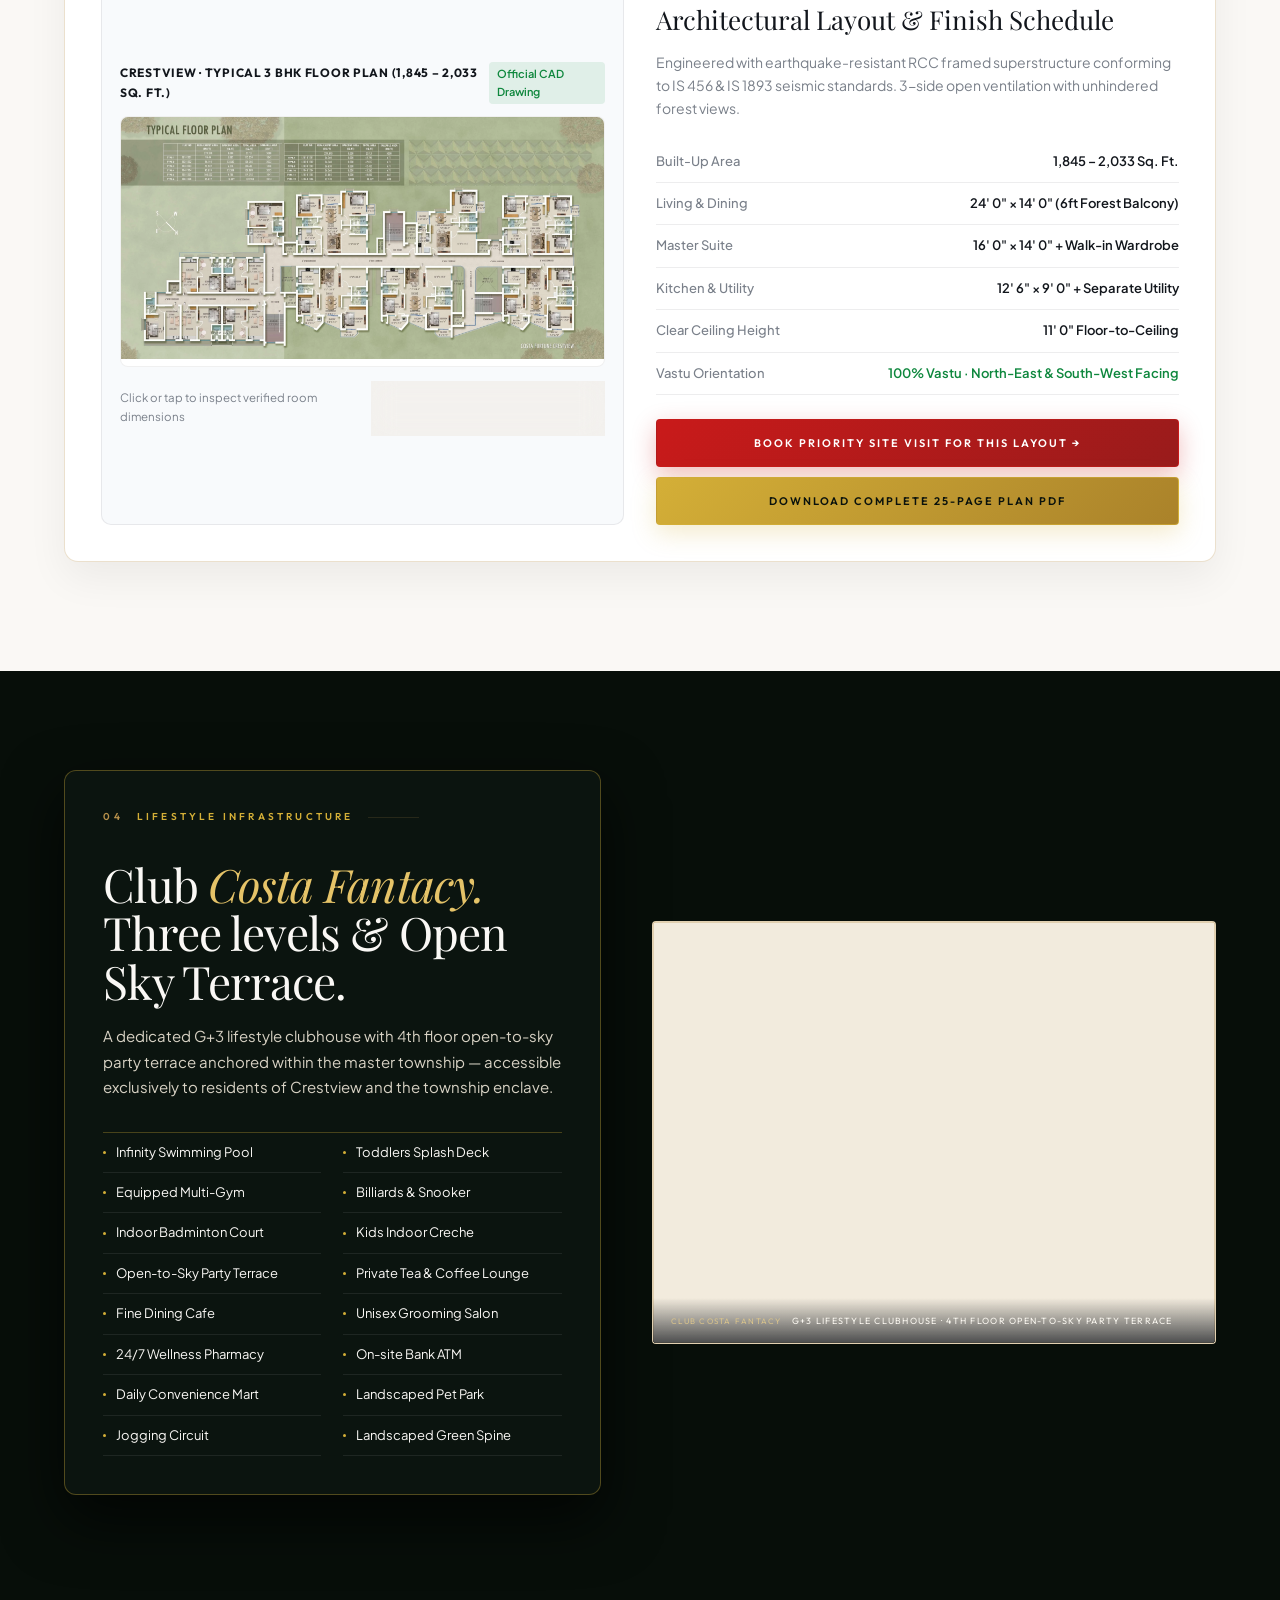
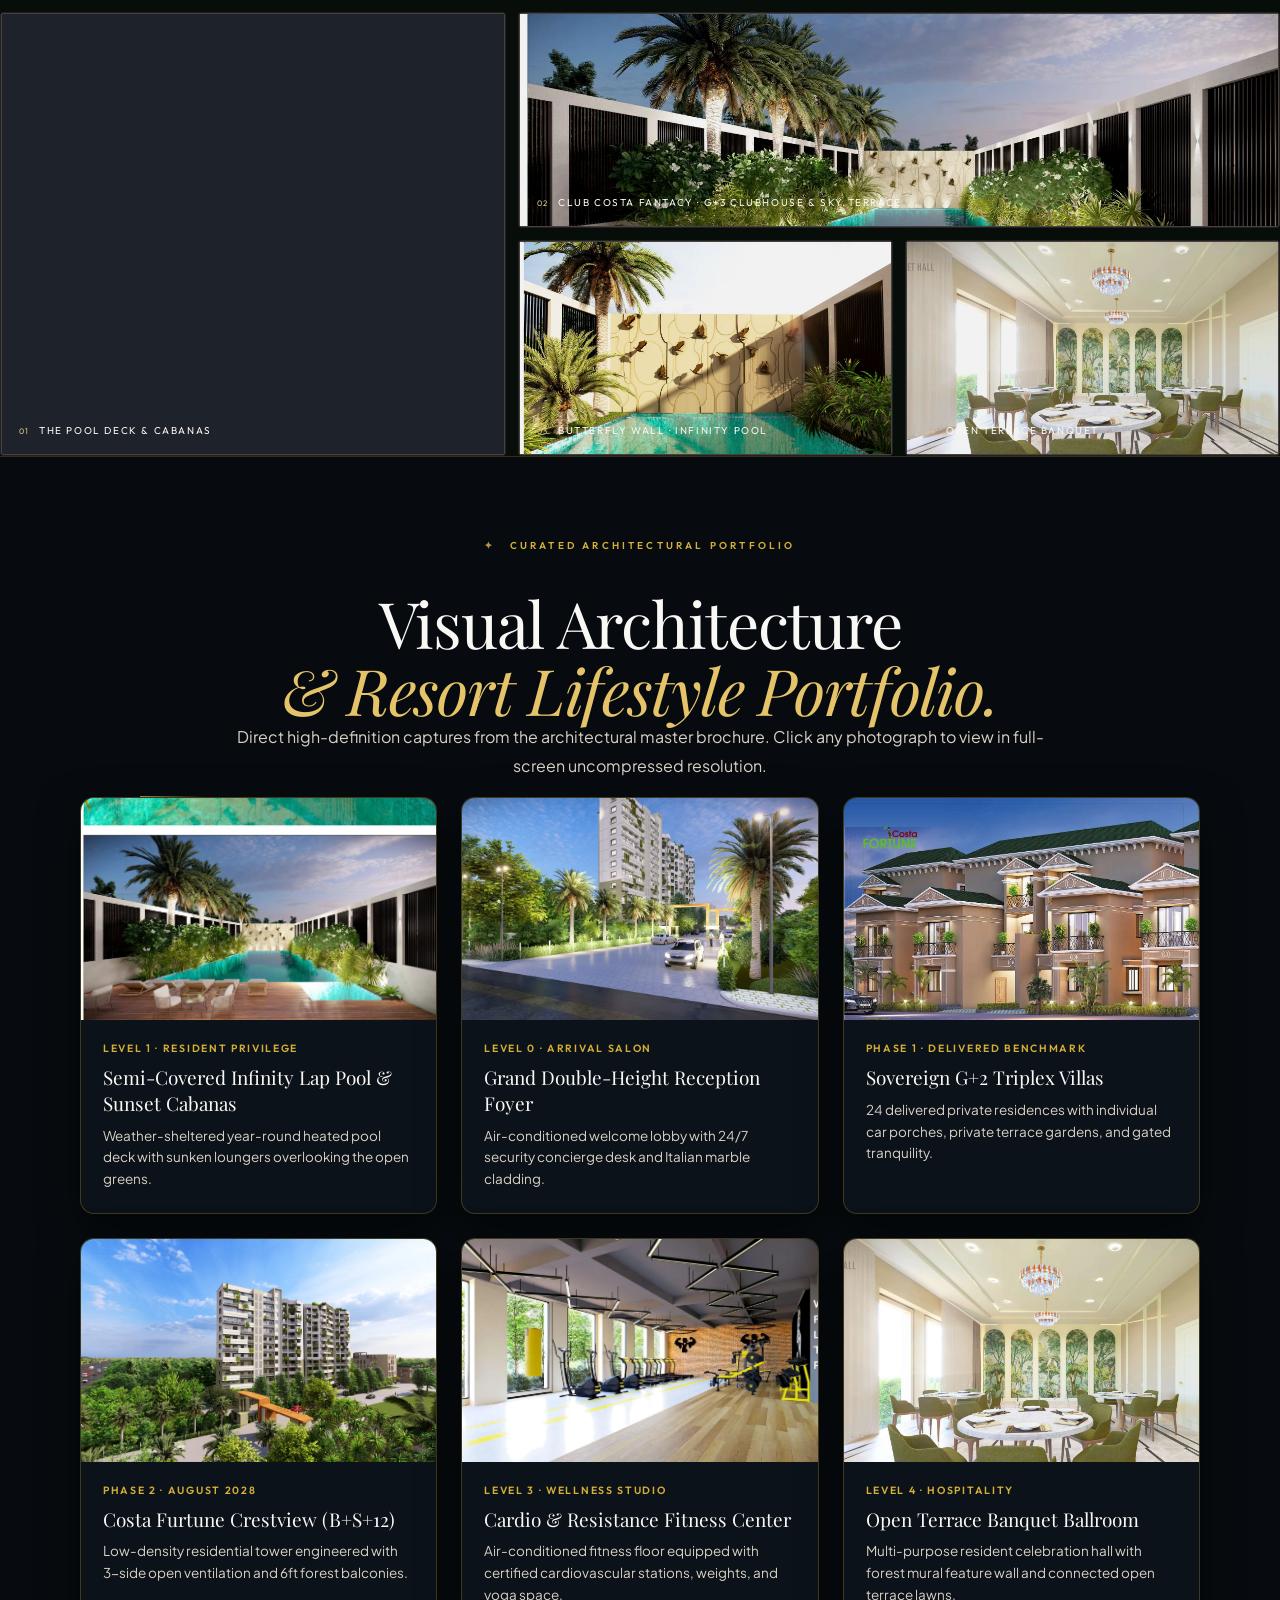
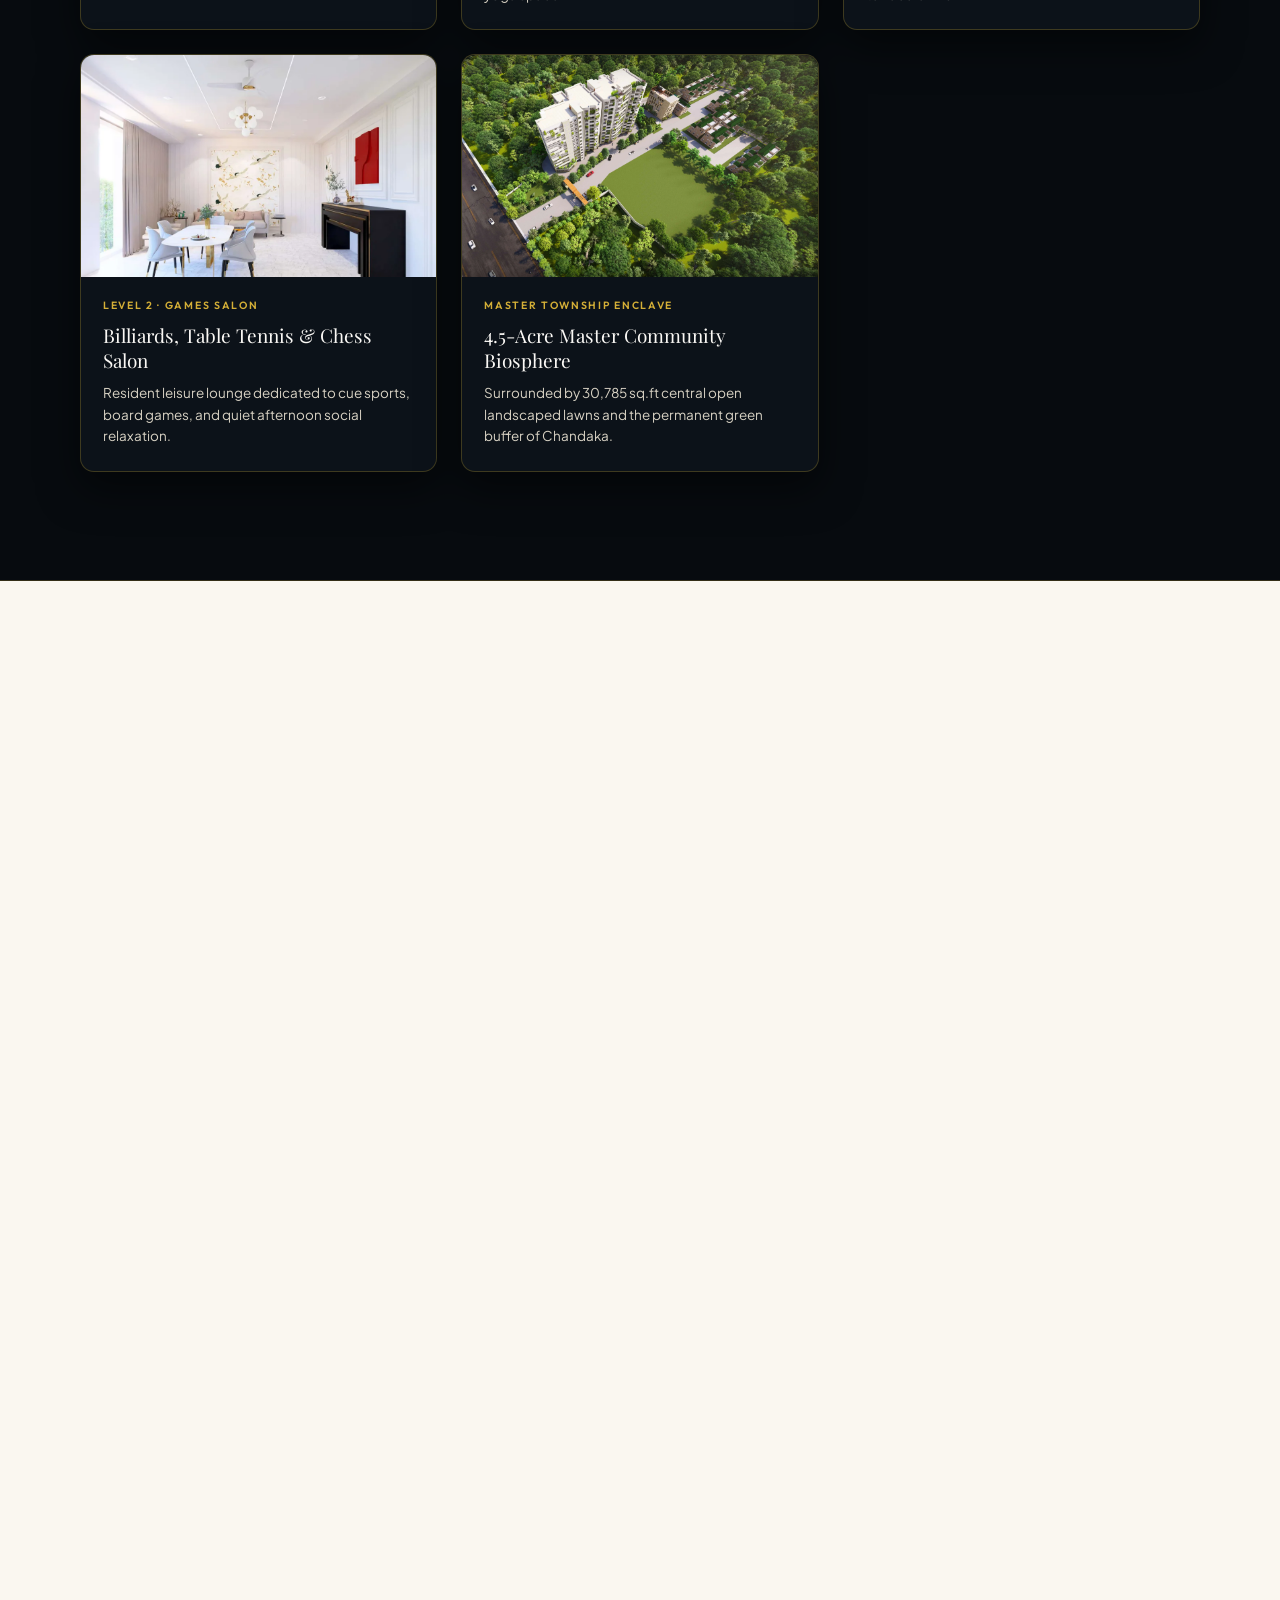
==== commit f4a0d0de: "feat(seo): enrich structured Schema.org data, canonical tags, and OpenGraph metadata across all proj" ====
--- a/index.html
+++ b/index.html
@@ -26,12 +26,12 @@
 <meta name="description" content="Official builder platform for Costa Furtune Crestview by Sai Harmony Pvt. Ltd. Luxury 3 BHK residences (1,845 - 2,033 sq ft) from ₹5,700/sqft in Kantabada, Chandaka Forest Corridor, Bhubaneswar. ORERA: MP/19/2024/01244. Book VIP site visits & download CAD floor plans." />
 <meta name="keywords" content="Costa Furtune Crestview, Costa Furtune Bhubaneswar, Costa Furtune Kantabada, Sai Harmony Pvt Ltd, 3 BHK Flats in Chandaka, Costa Furtune Floor Plans, Costa Furtune Price List, ORERA MP/19/2024/01244" />
 <meta name="theme-color" content="#040A16" />
-<link rel="canonical" href="https://buddyaipartners.github.io/costa-furtune/" />
+<link rel="canonical" href="https://www.saiharmony.com/" />
 
 <meta property="og:title" content="Costa Furtune Crestview · Official Builder Platform" />
 <meta property="og:description" content="Luxury 3 BHK Residences from ₹5,700/sqft in Kantabada, Chandaka Forest Corridor, Bhubaneswar. ORERA Registered: MP/19/2024/01244." />
 <meta property="og:type" content="website" />
-<meta property="og:url" content="https://buddyaipartners.github.io/costa-furtune/" />
+<meta property="og:url" content="https://www.saiharmony.com/" />
 <meta property="og:image" content="assets/drone_scenes/drone_twin_towers.jpg" />
 
 <meta name="twitter:card" content="summary_large_image" />
@@ -50,9 +50,9 @@
   "@graph": [
     {
       "@type": "RealEstateListing",
-      "@id": "https://buddyaipartners.github.io/costa-furtune/#listing",
+      "@id": "https://www.saiharmony.com/#listing",
       "name": "Costa Furtune Crestview \u2014 Luxury 3 BHK Residences in Bhubaneswar",
-      "url": "https://buddyaipartners.github.io/costa-furtune/",
+      "url": "https://www.saiharmony.com/",
       "datePosted": "2024-08-01",
       "validThrough": "2028-08-31",
       "category": "Apartment Complex / Residential High-Rise",
@@ -73,7 +73,7 @@
     },
     {
       "@type": "SingleFamilyResidence",
-      "@id": "https://buddyaipartners.github.io/costa-furtune/#residence",
+      "@id": "https://www.saiharmony.com/#residence",
       "name": "Costa Furtune Crestview",
       "description": "Official builder residential project by Sai Harmony Pvt. Ltd. featuring an iconic B+S+12 tower with 144 exclusive 3 BHK homes, 30,000 sq ft Club Costa Fantacy, and Chandaka forest views.",
       "address": {
@@ -100,13 +100,13 @@
     },
     {
       "@type": "Organization",
-      "@id": "https://buddyaipartners.github.io/costa-furtune/#organization",
+      "@id": "https://www.saiharmony.com/#organization",
       "name": "Sai Harmony Pvt. Ltd.",
       "legalName": "Sai Harmony Private Limited",
       "taxID": "U45203OR2021PTC038077",
       "telephone": "+917328089908",
       "email": "saiharmony2021@gmail.com",
-      "url": "https://buddyaipartners.github.io/costa-furtune/",
+      "url": "https://www.saiharmony.com/",
       "address": {
         "@type": "PostalAddress",
         "streetAddress": "Plot No. 83, Ground Floor, Prachi Enclave, Chandrasekharpur",
@@ -118,31 +118,31 @@
     },
     {
       "@type": "BreadcrumbList",
-      "@id": "https://buddyaipartners.github.io/costa-furtune/#breadcrumb",
+      "@id": "https://www.saiharmony.com/#breadcrumb",
       "itemListElement": [
         {
           "@type": "ListItem",
           "position": 1,
           "name": "Sai Harmony",
-          "item": "https://buddyaipartners.github.io/costa-furtune/"
+          "item": "https://www.saiharmony.com/"
         },
         {
           "@type": "ListItem",
           "position": 2,
           "name": "Costa Furtune Township",
-          "item": "https://buddyaipartners.github.io/costa-furtune/#township"
+          "item": "https://www.saiharmony.com/#township"
         },
         {
           "@type": "ListItem",
           "position": 3,
           "name": "Crestview 3 BHK Residences",
-          "item": "https://buddyaipartners.github.io/costa-furtune/#residences"
+          "item": "https://www.saiharmony.com/#residences"
         }
       ]
     },
     {
       "@type": "FAQPage",
-      "@id": "https://buddyaipartners.github.io/costa-furtune/#faq",
+      "@id": "https://www.saiharmony.com/#faq",
       "mainEntity": [
         {
           "@type": "Question",
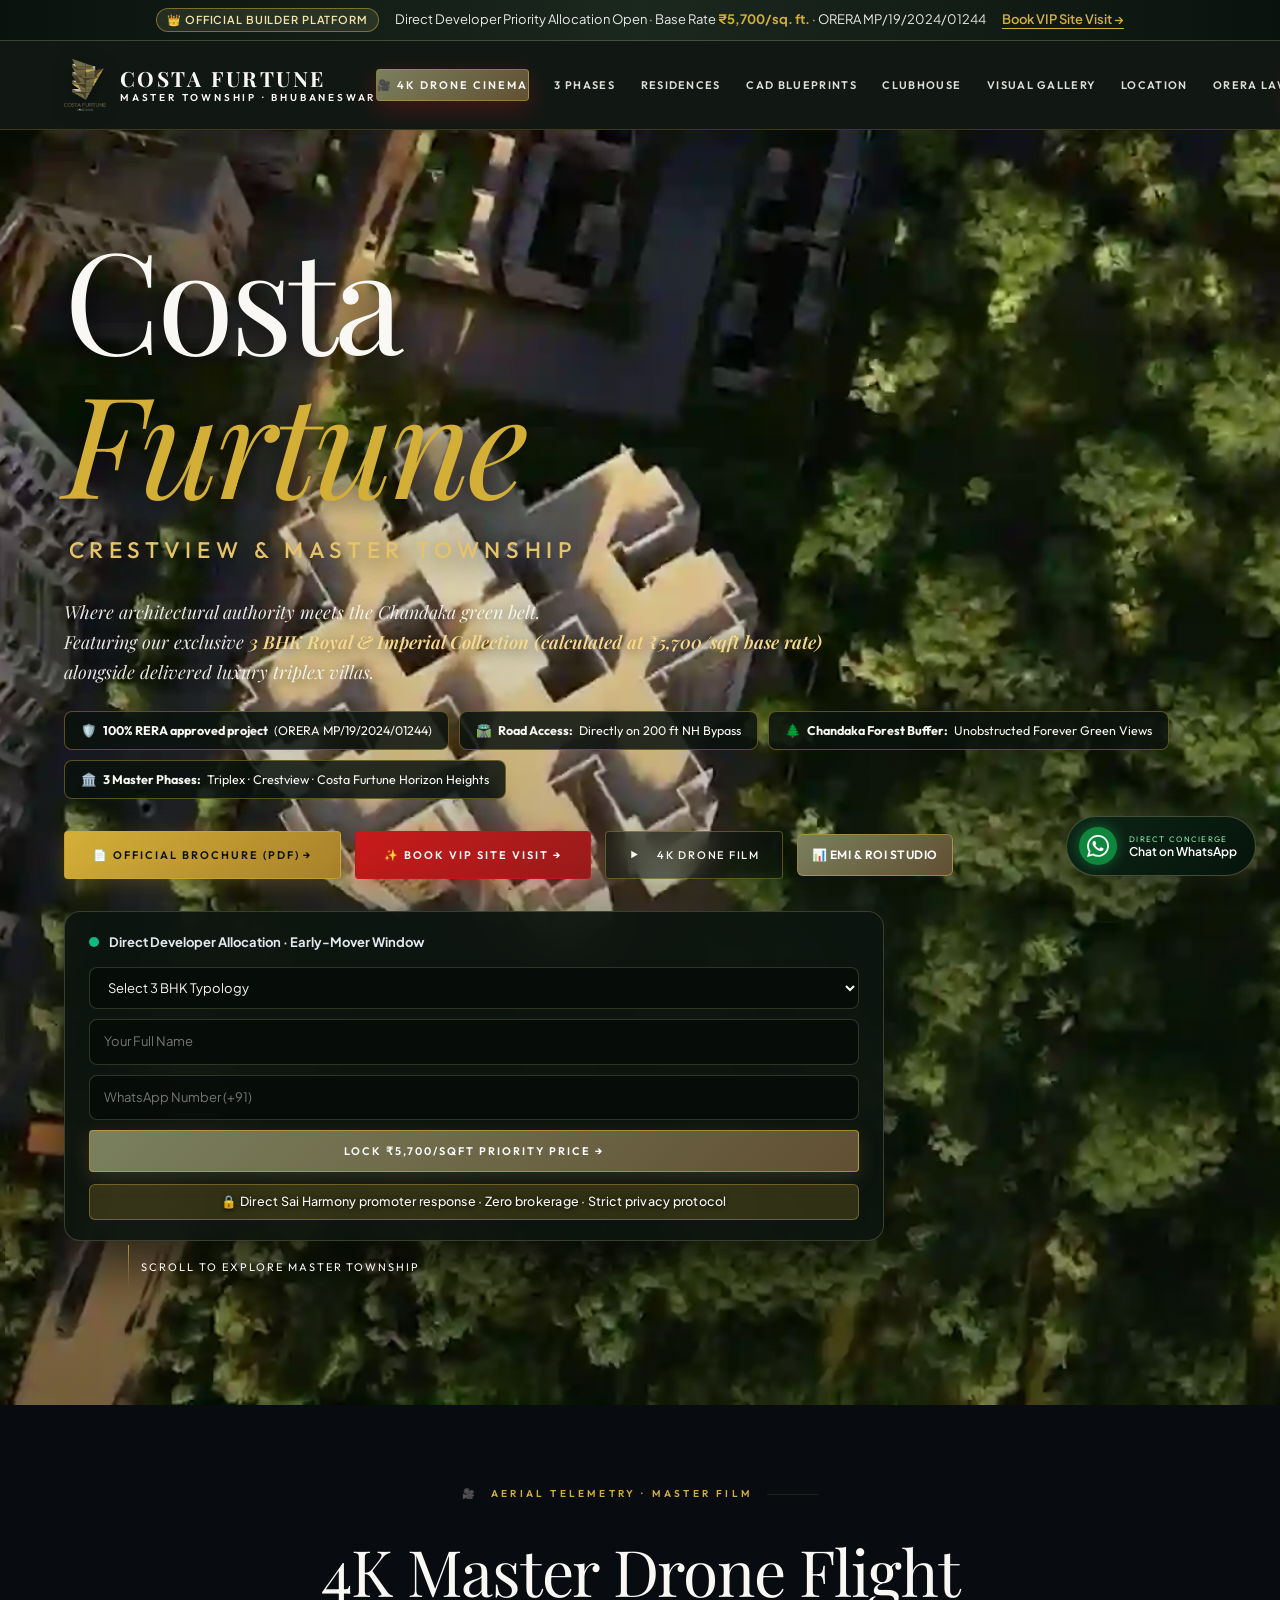
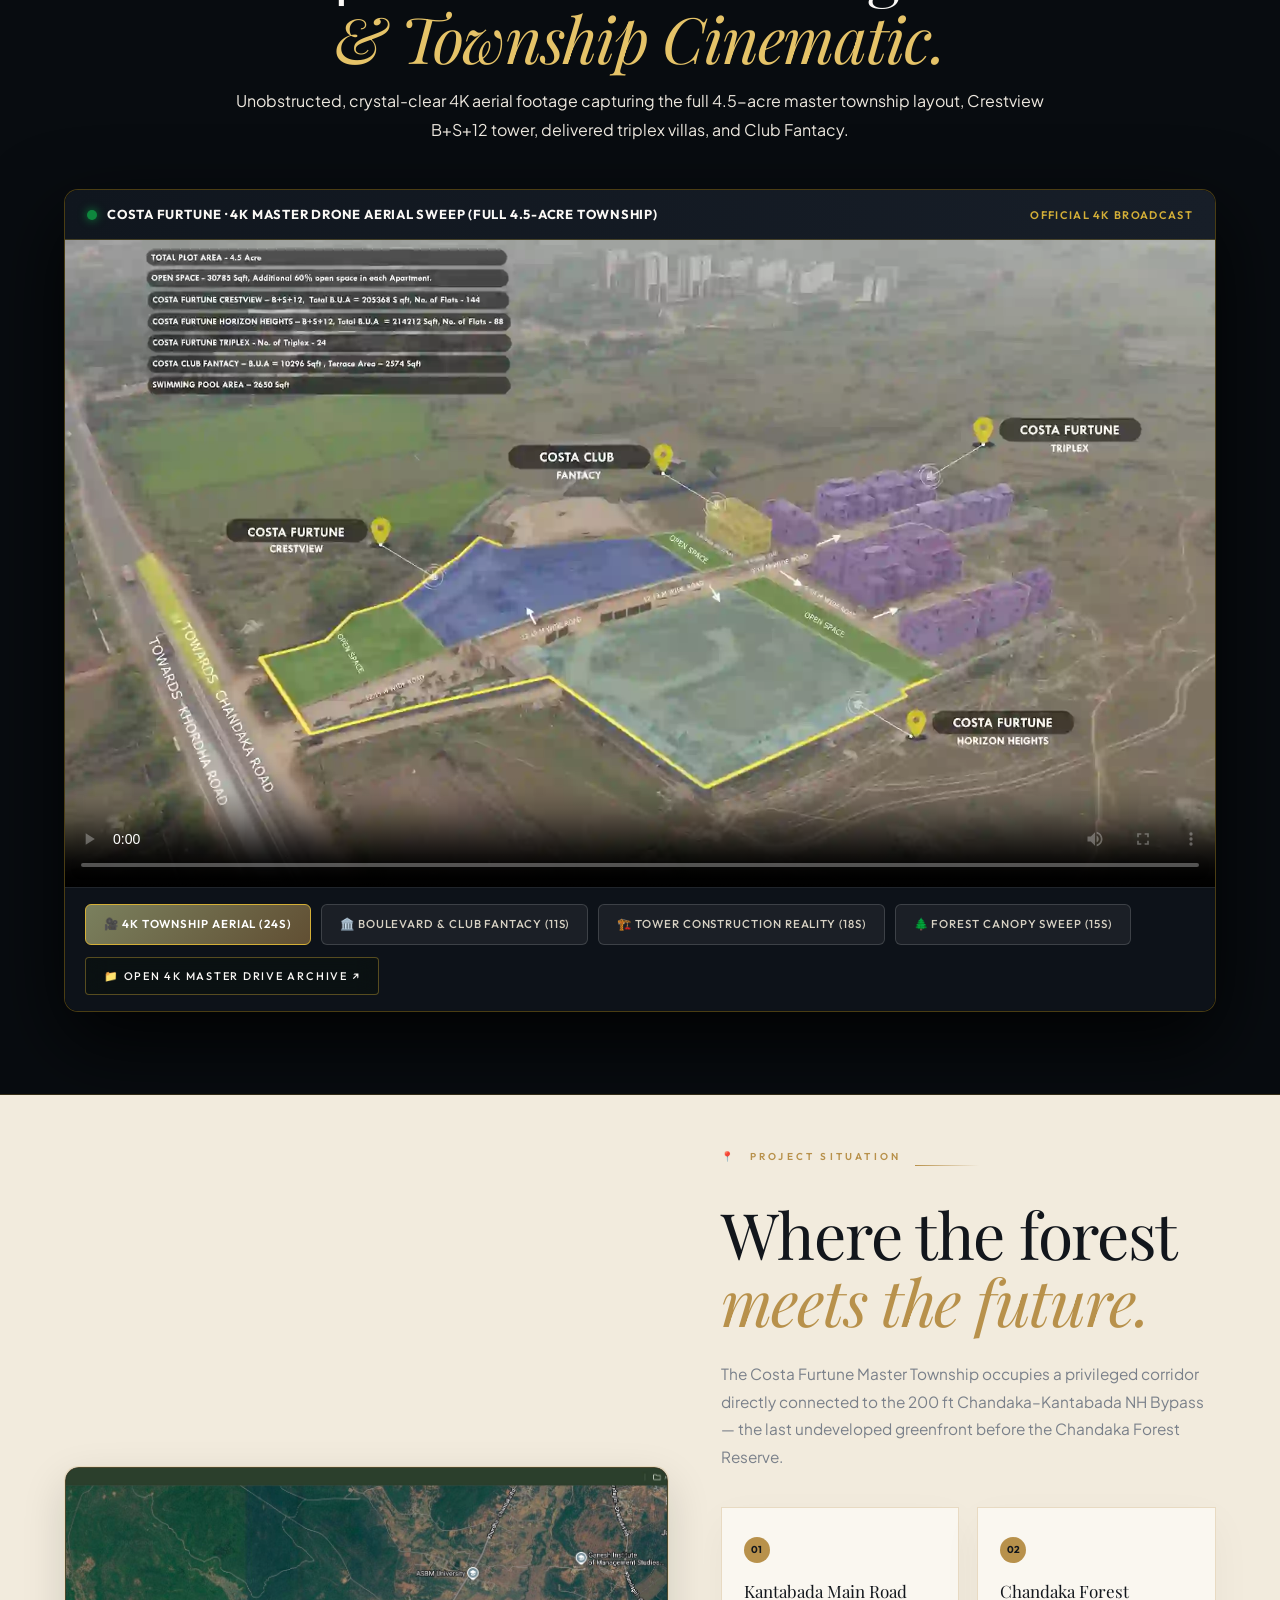
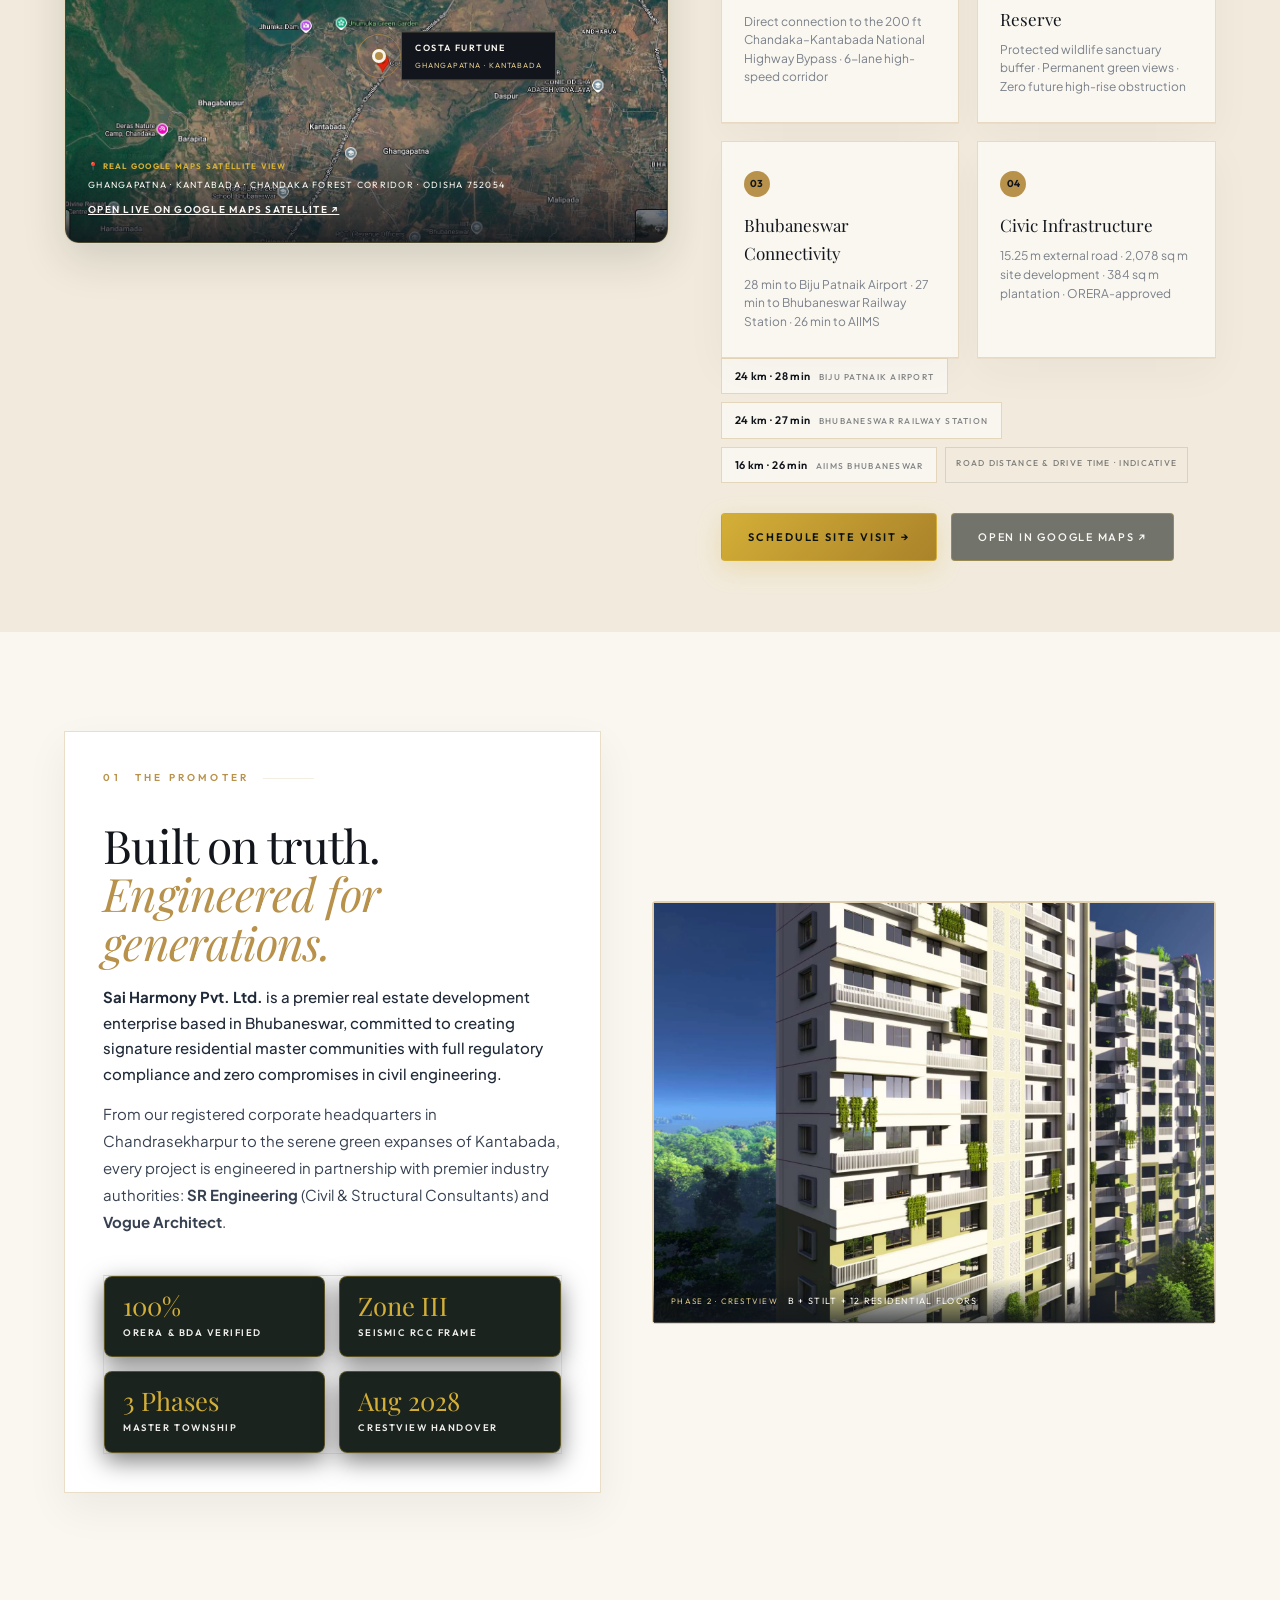
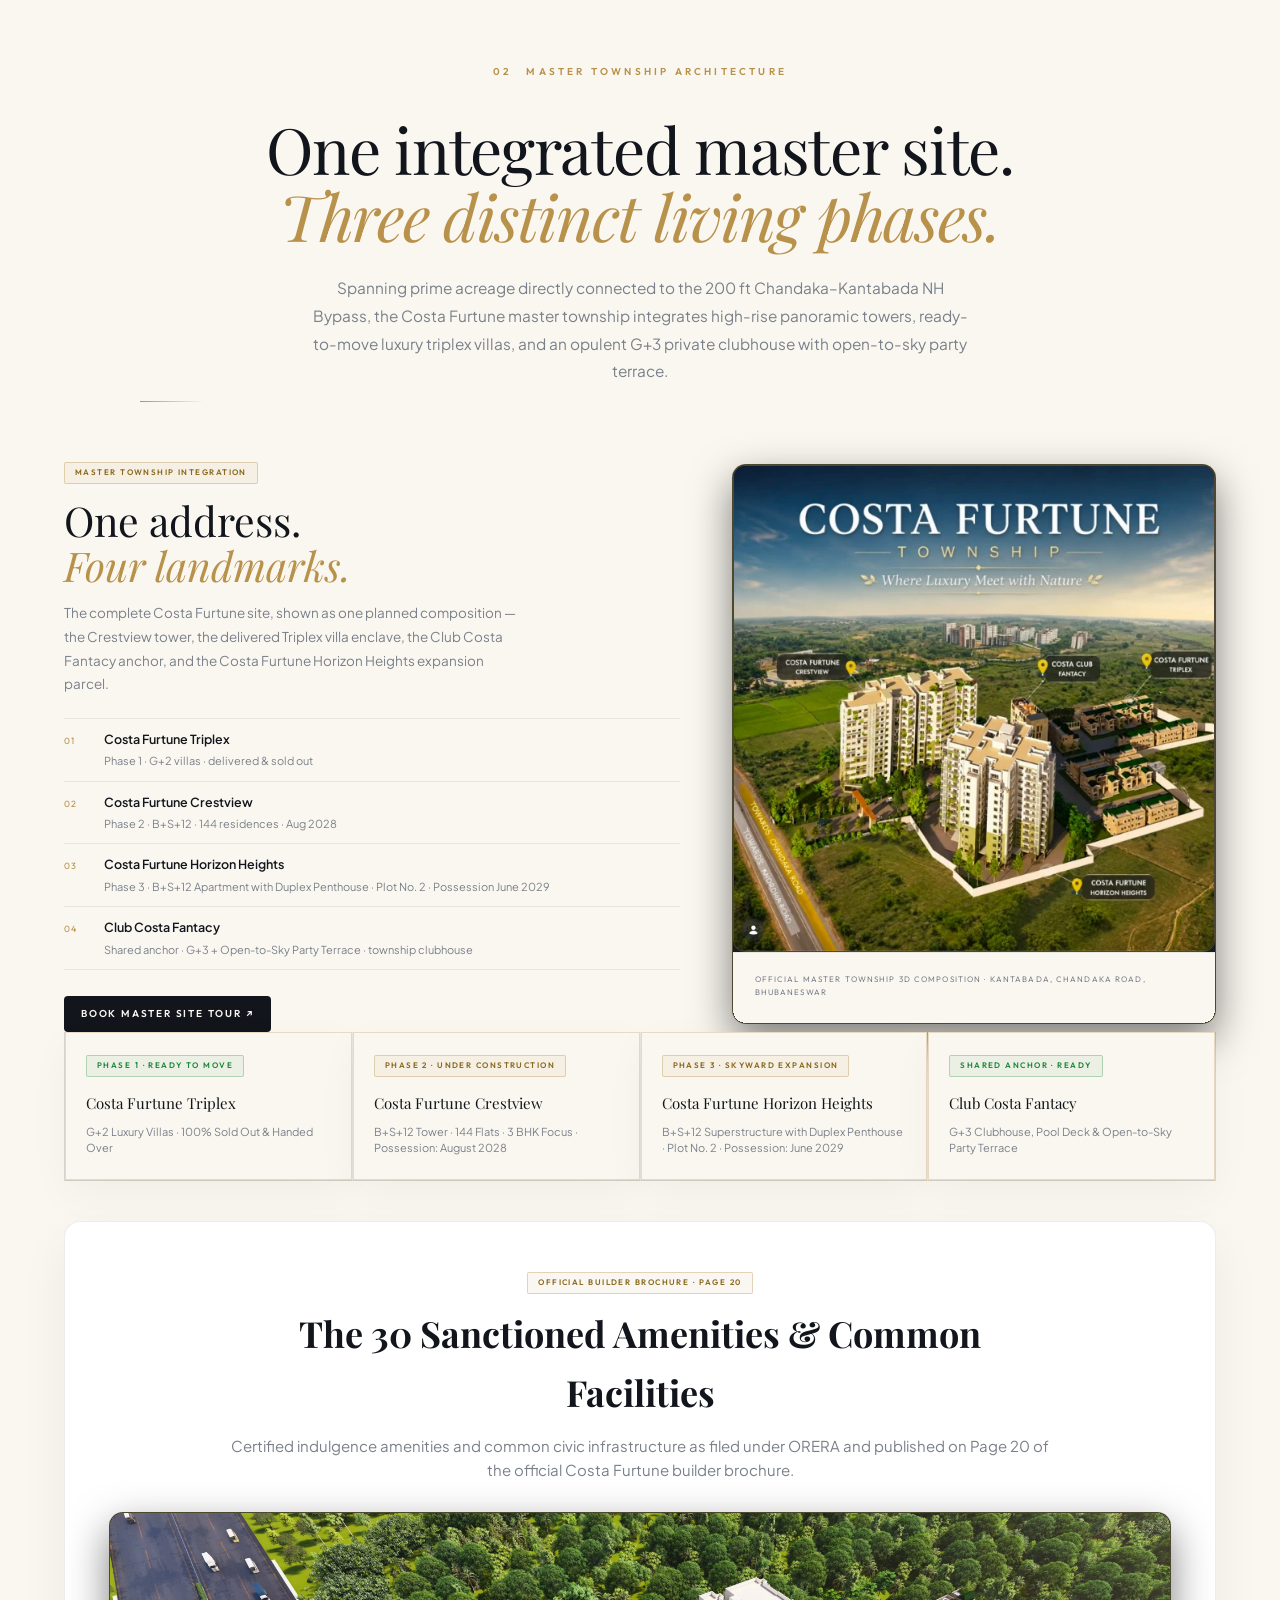
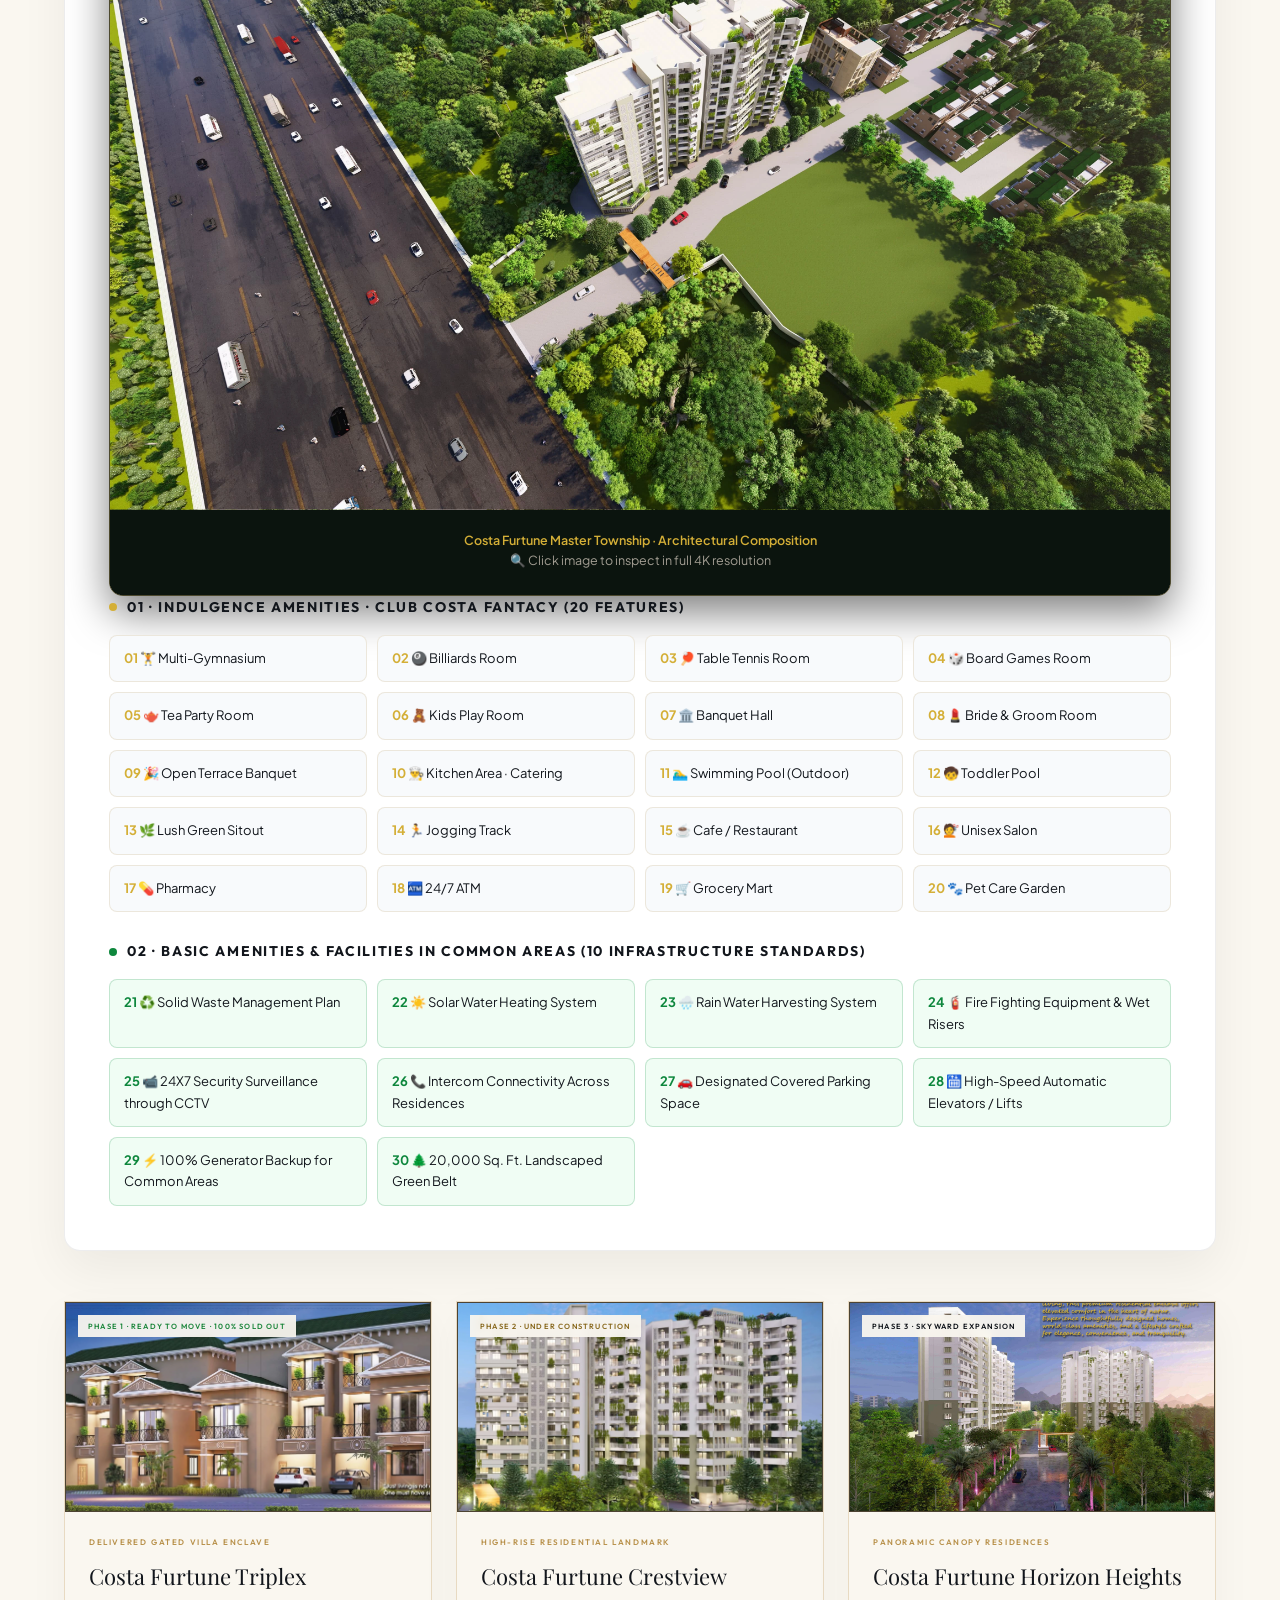
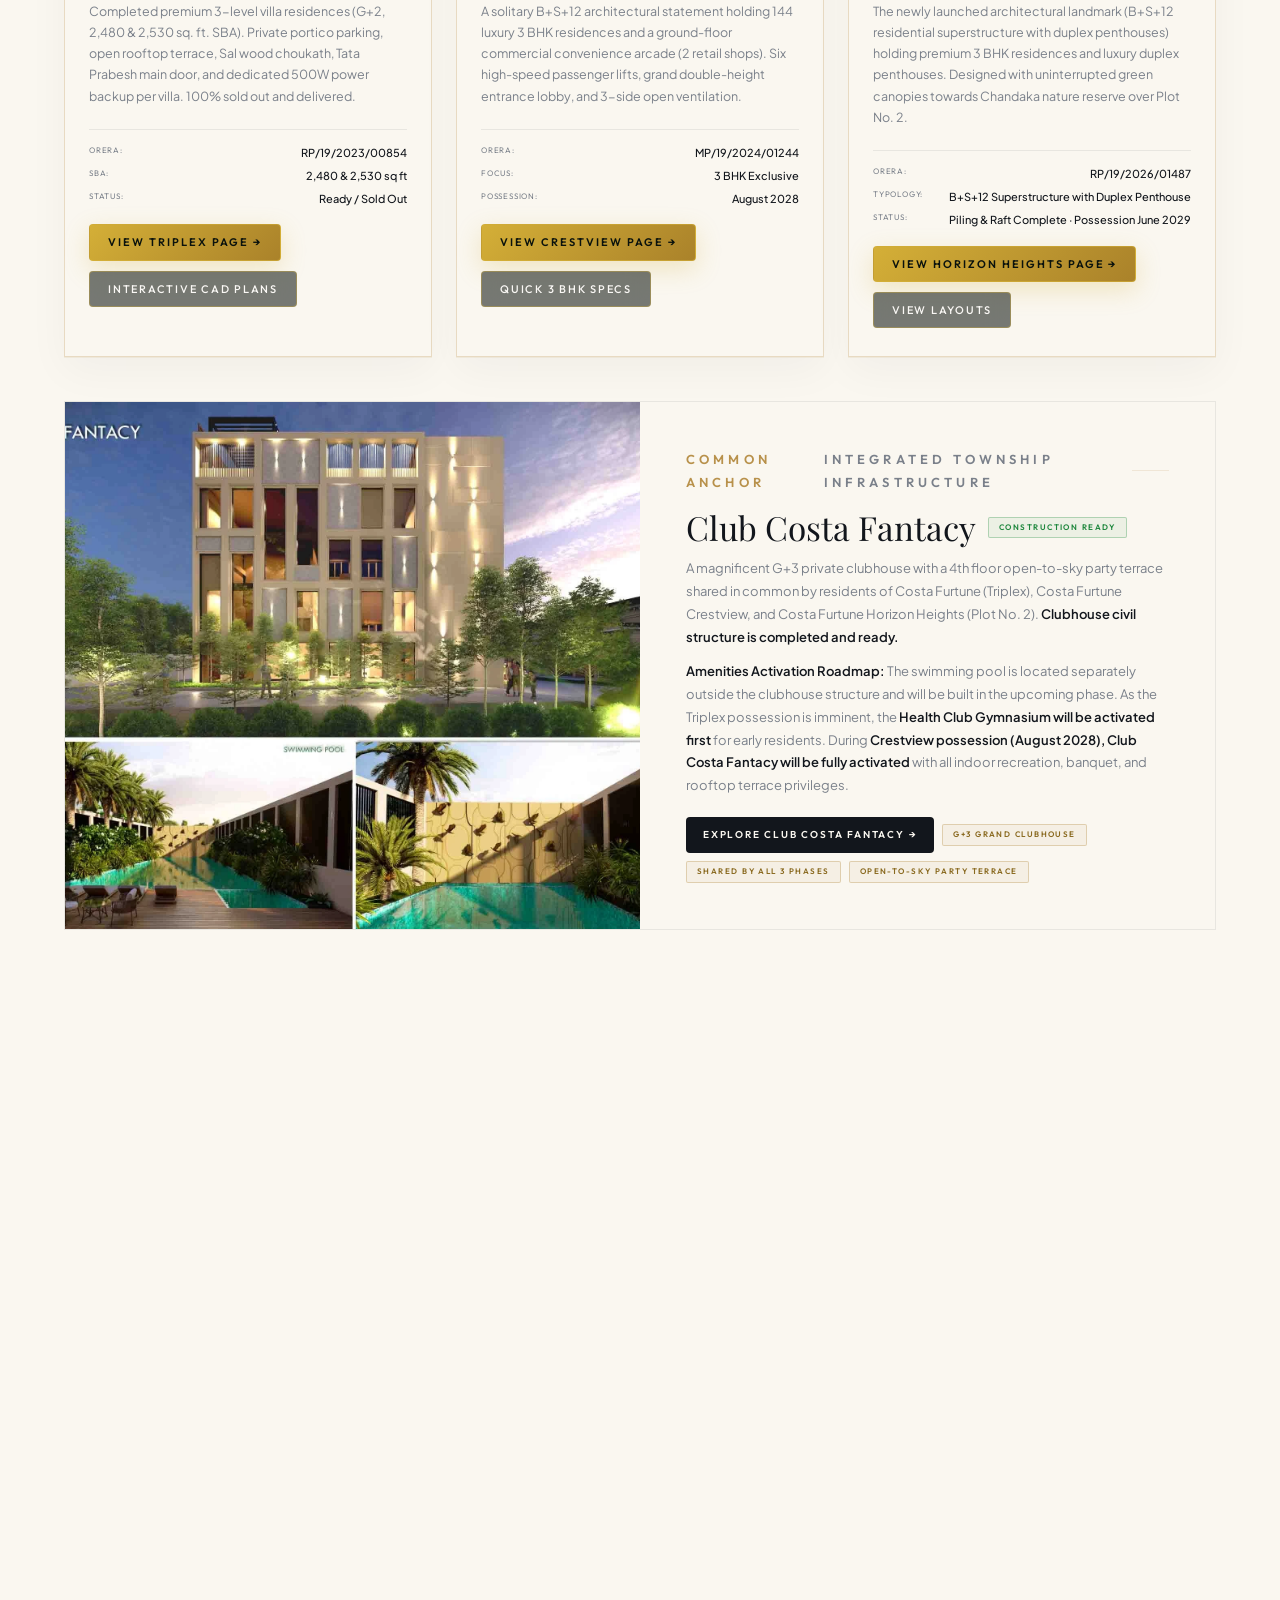
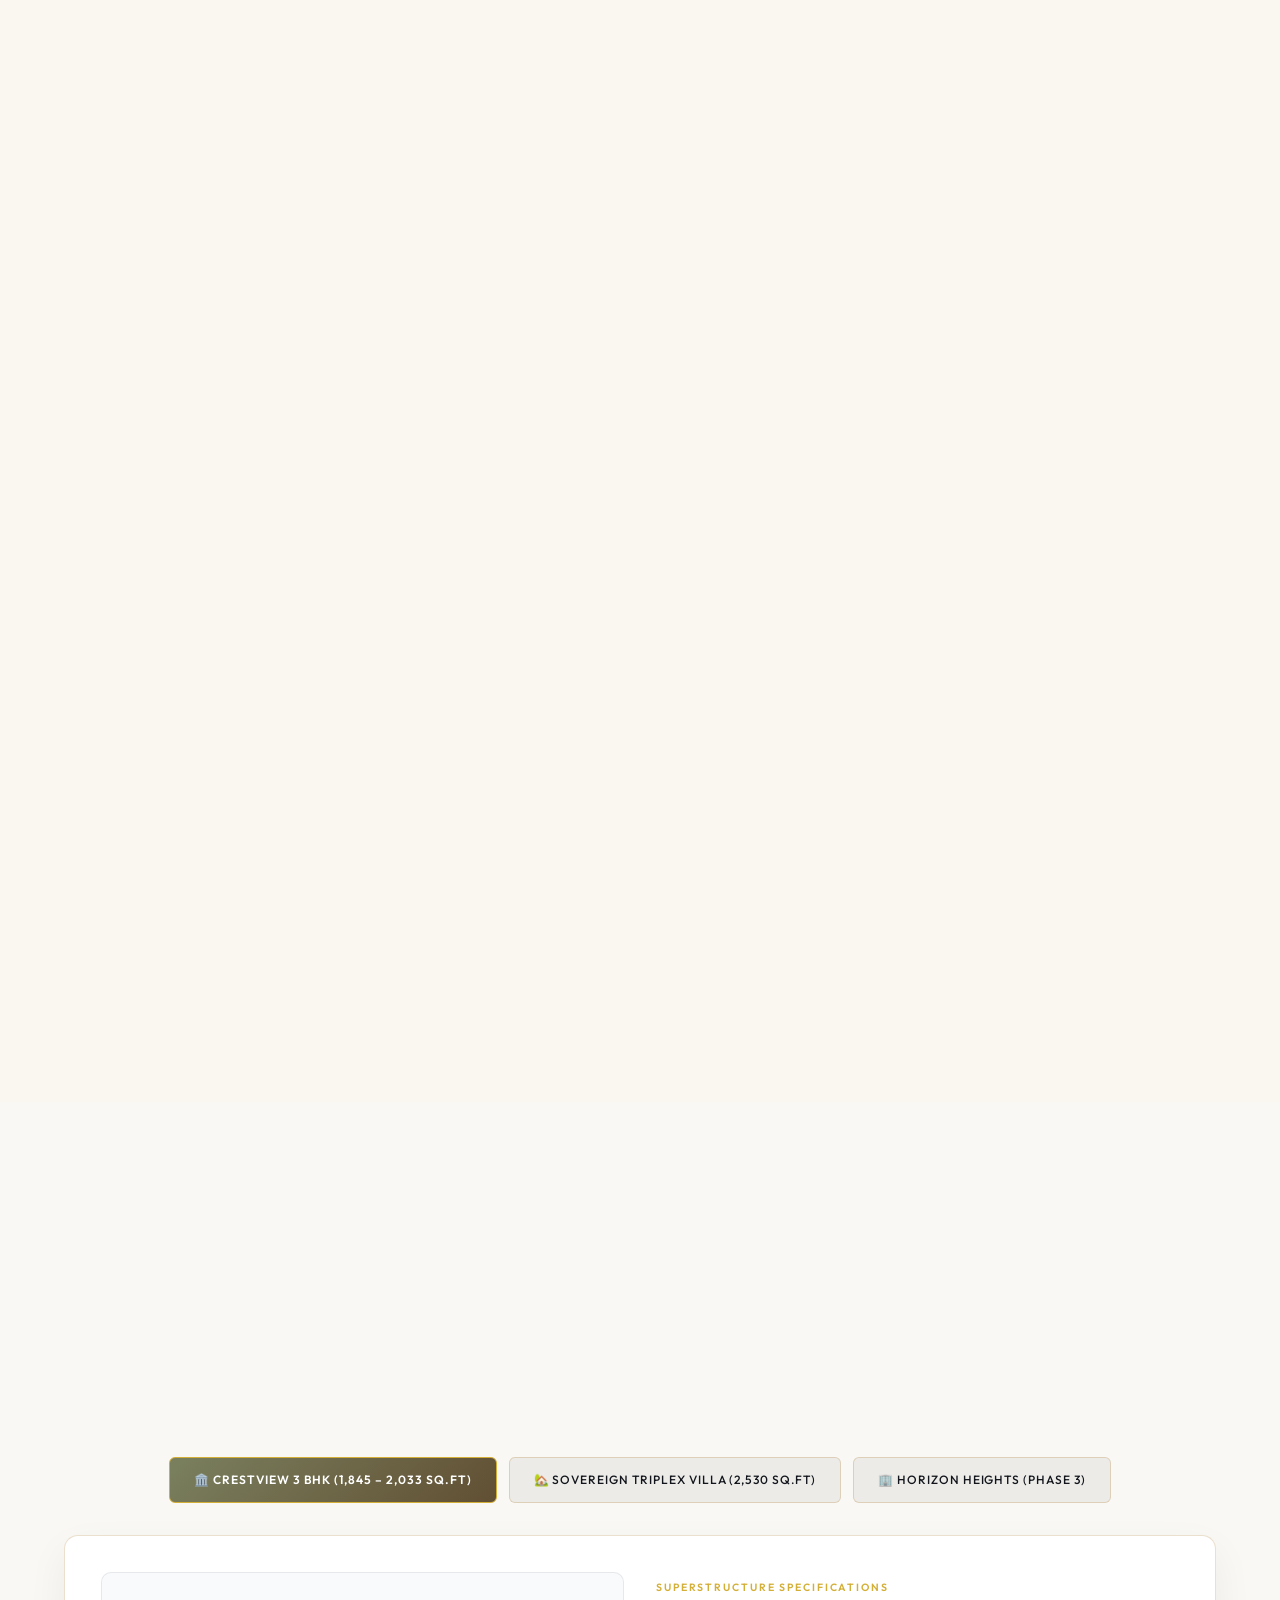
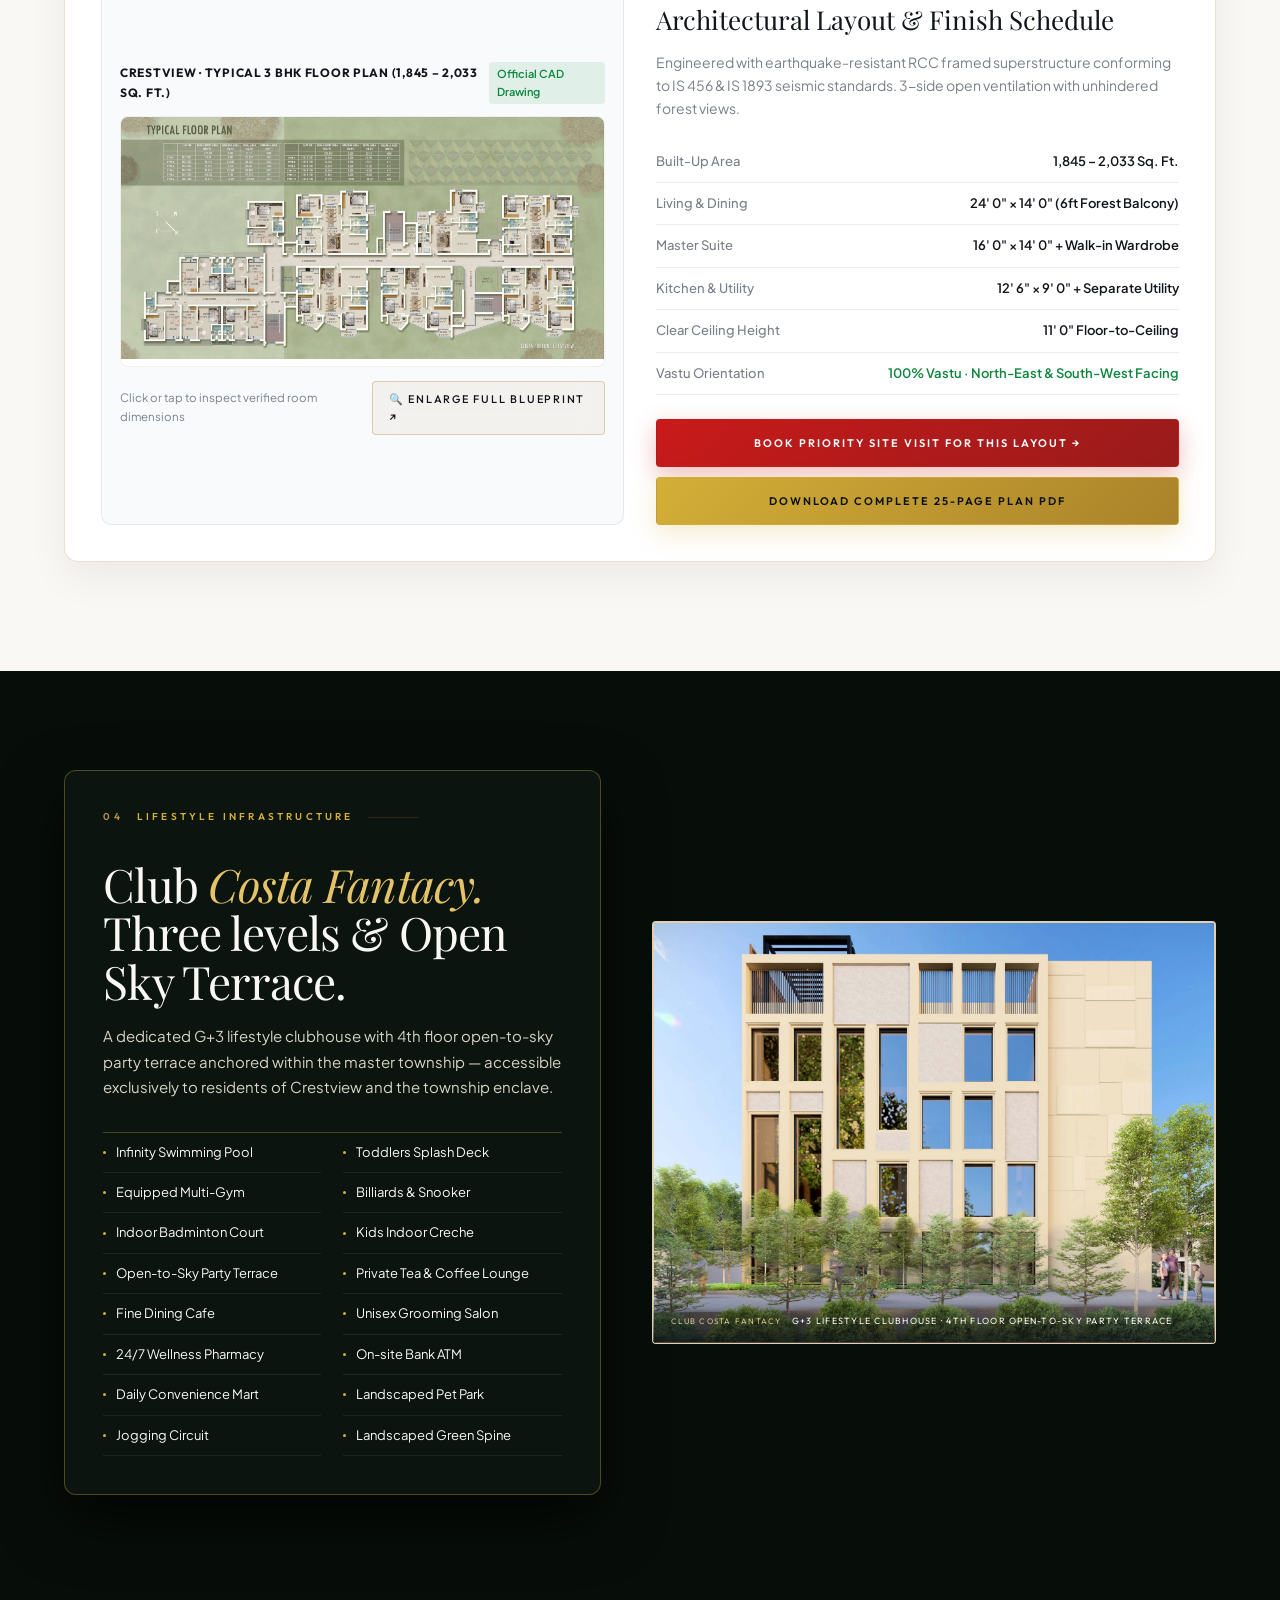
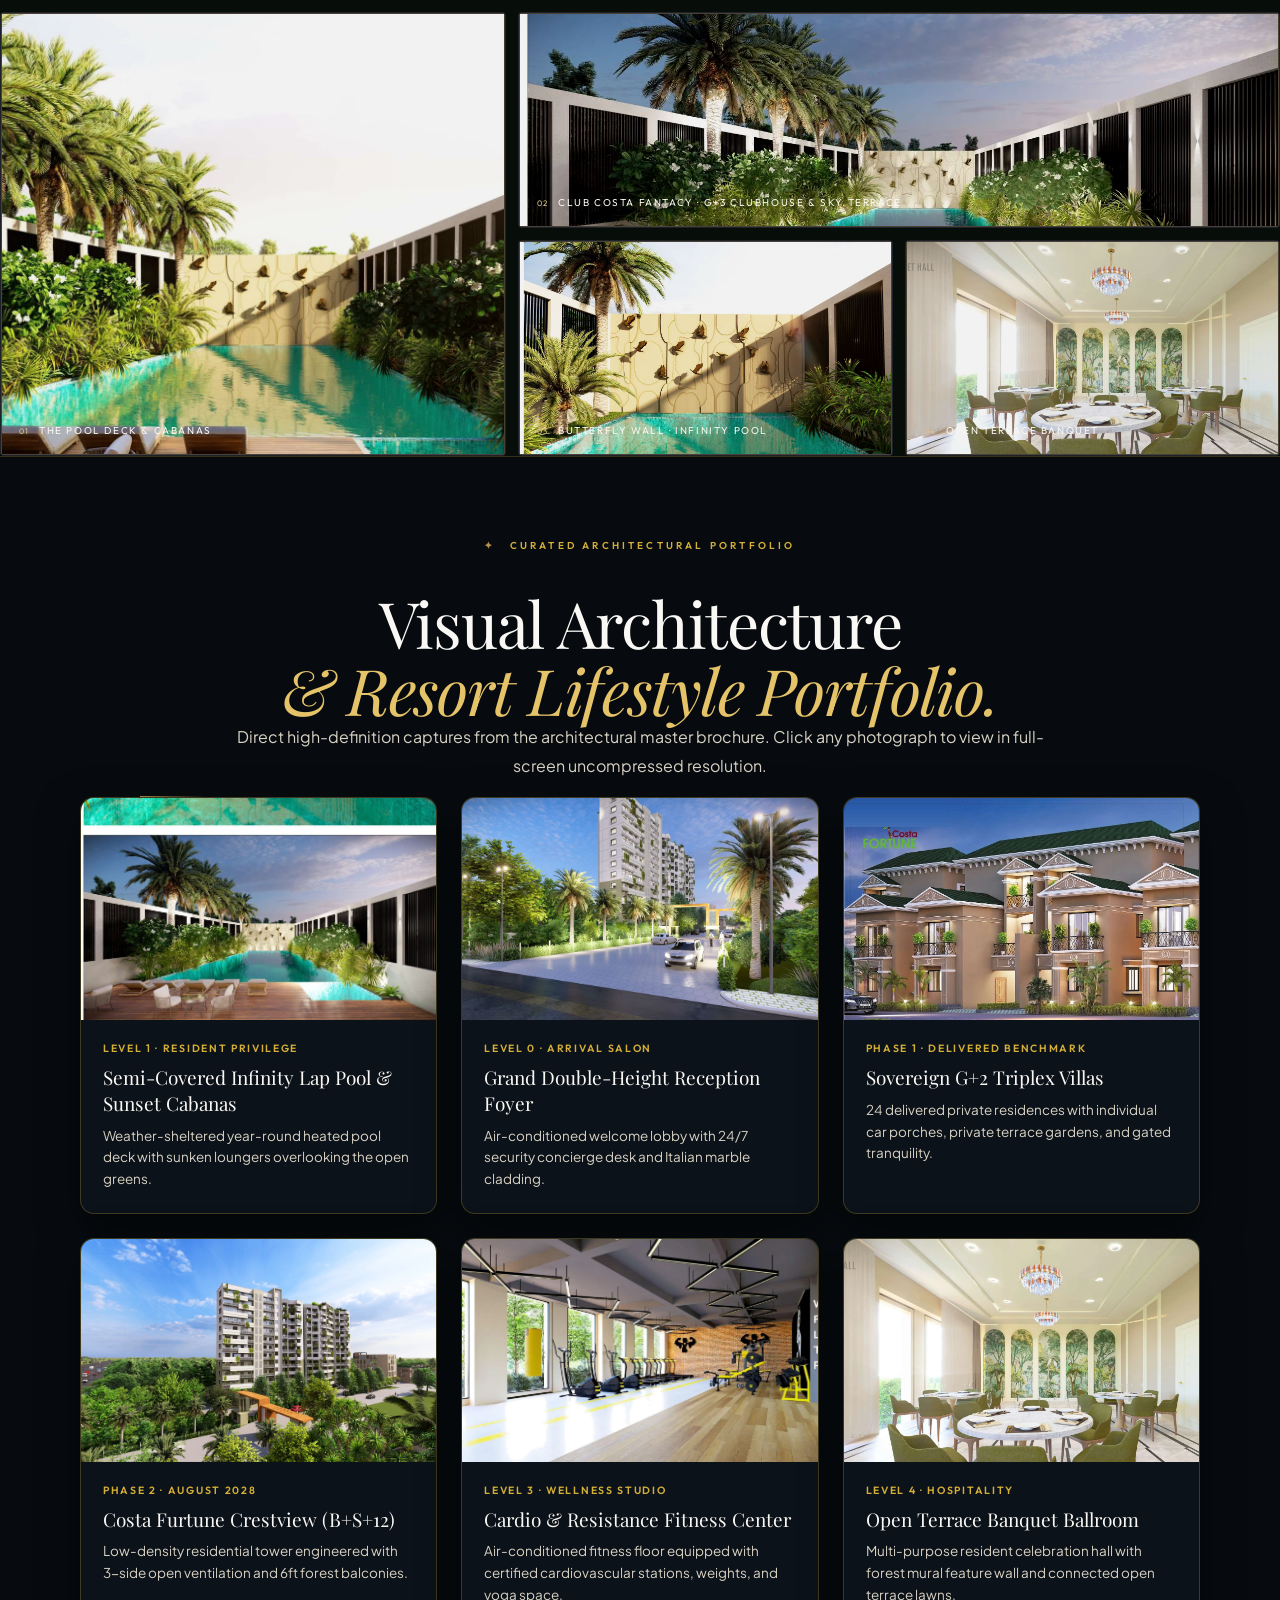
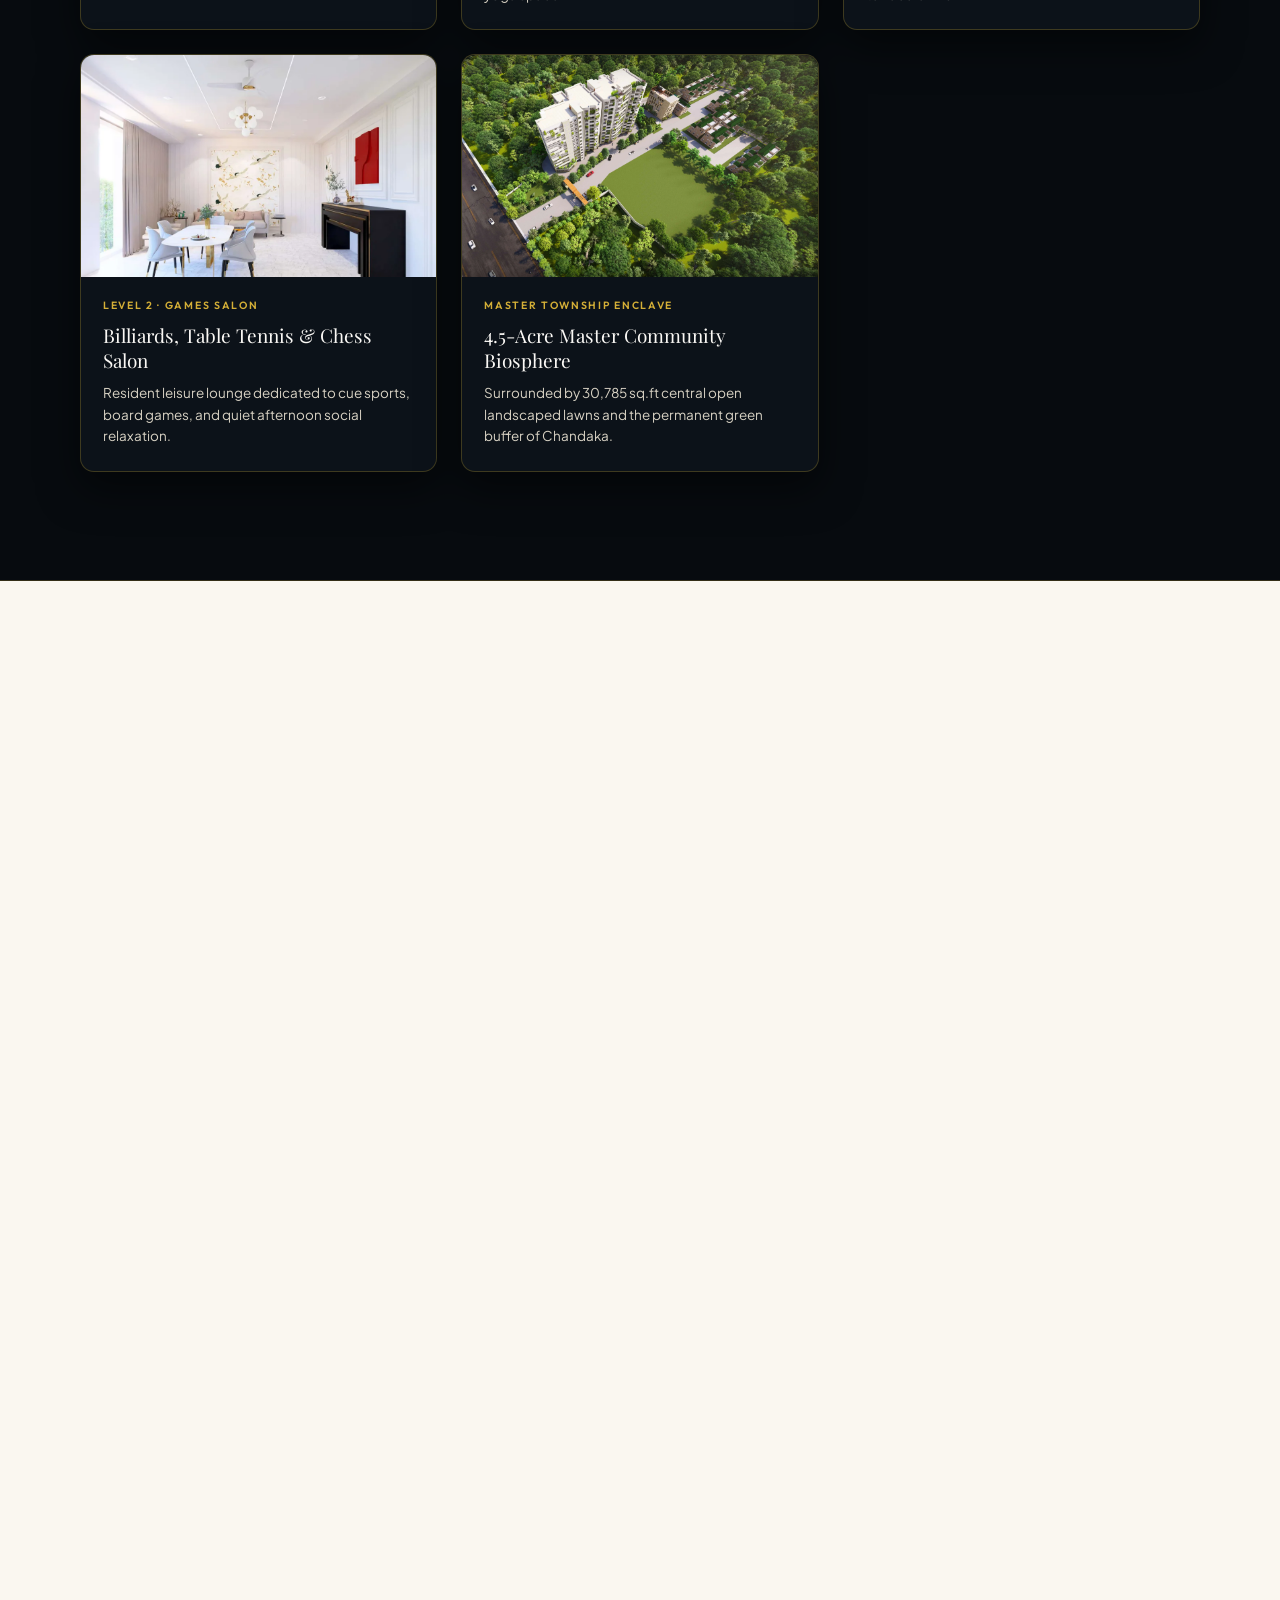
==== commit bf7949d4: "fix(seo-404): eliminate Google search 404 with instant /costa-furtune/ redirect, deploy google778f0f" ====
--- a/index.html
+++ b/index.html
@@ -1,6 +1,7 @@
 <!DOCTYPE html>
 <html lang="en">
 <head>
+  <meta name="google-site-verification" content="JtAHMdFfWP8tKkxZtdMA4xQBKfleQzdG404QkSPXxAU" />
 <!-- Google Tag Manager -->
 <script>(function(w,d,s,l,i){w[l]=w[l]||[];w[l].push({"gtm.start":
 new Date().getTime(),event:"gtm.js"});var f=d.getElementsByTagName(s)[0],
@@ -8,17 +9,7 @@
 "https://www.googletagmanager.com/gtm.js?id="+i+dl;f.parentNode.insertBefore(j,f);
 })(window,document,"script","dataLayer","GTM-5786D7BS");</script>
 <!-- End Google Tag Manager -->
-<!-- Google tag (gtag.js) - Costa Fortune Dedicated GA4 (Sai Harmony Property) -->
-<script async src="https://www.googletagmanager.com/gtag/js?id=G-COSTA_SAIHARMONY_ID"></script>
-<script>
-  window.dataLayer = window.dataLayer || [];
-  function gtag(){dataLayer.push(arguments);}
-  gtag('js', new Date());
-  gtag('config', 'G-COSTA_SAIHARMONY_ID', {
-    'send_page_view': true,
-    'cookie_flags': 'SameSite=None;Secure'
-  });
-</script>
+
   <meta name="google-site-verification" content="Sm7JOBVB1XgilVUoDI4M9qd9hUyyRUmbRml3opM5rM0" />
 <meta charset="utf-8" />
 <meta name="viewport" content="width=device-width, initial-scale=1, viewport-fit=cover" />
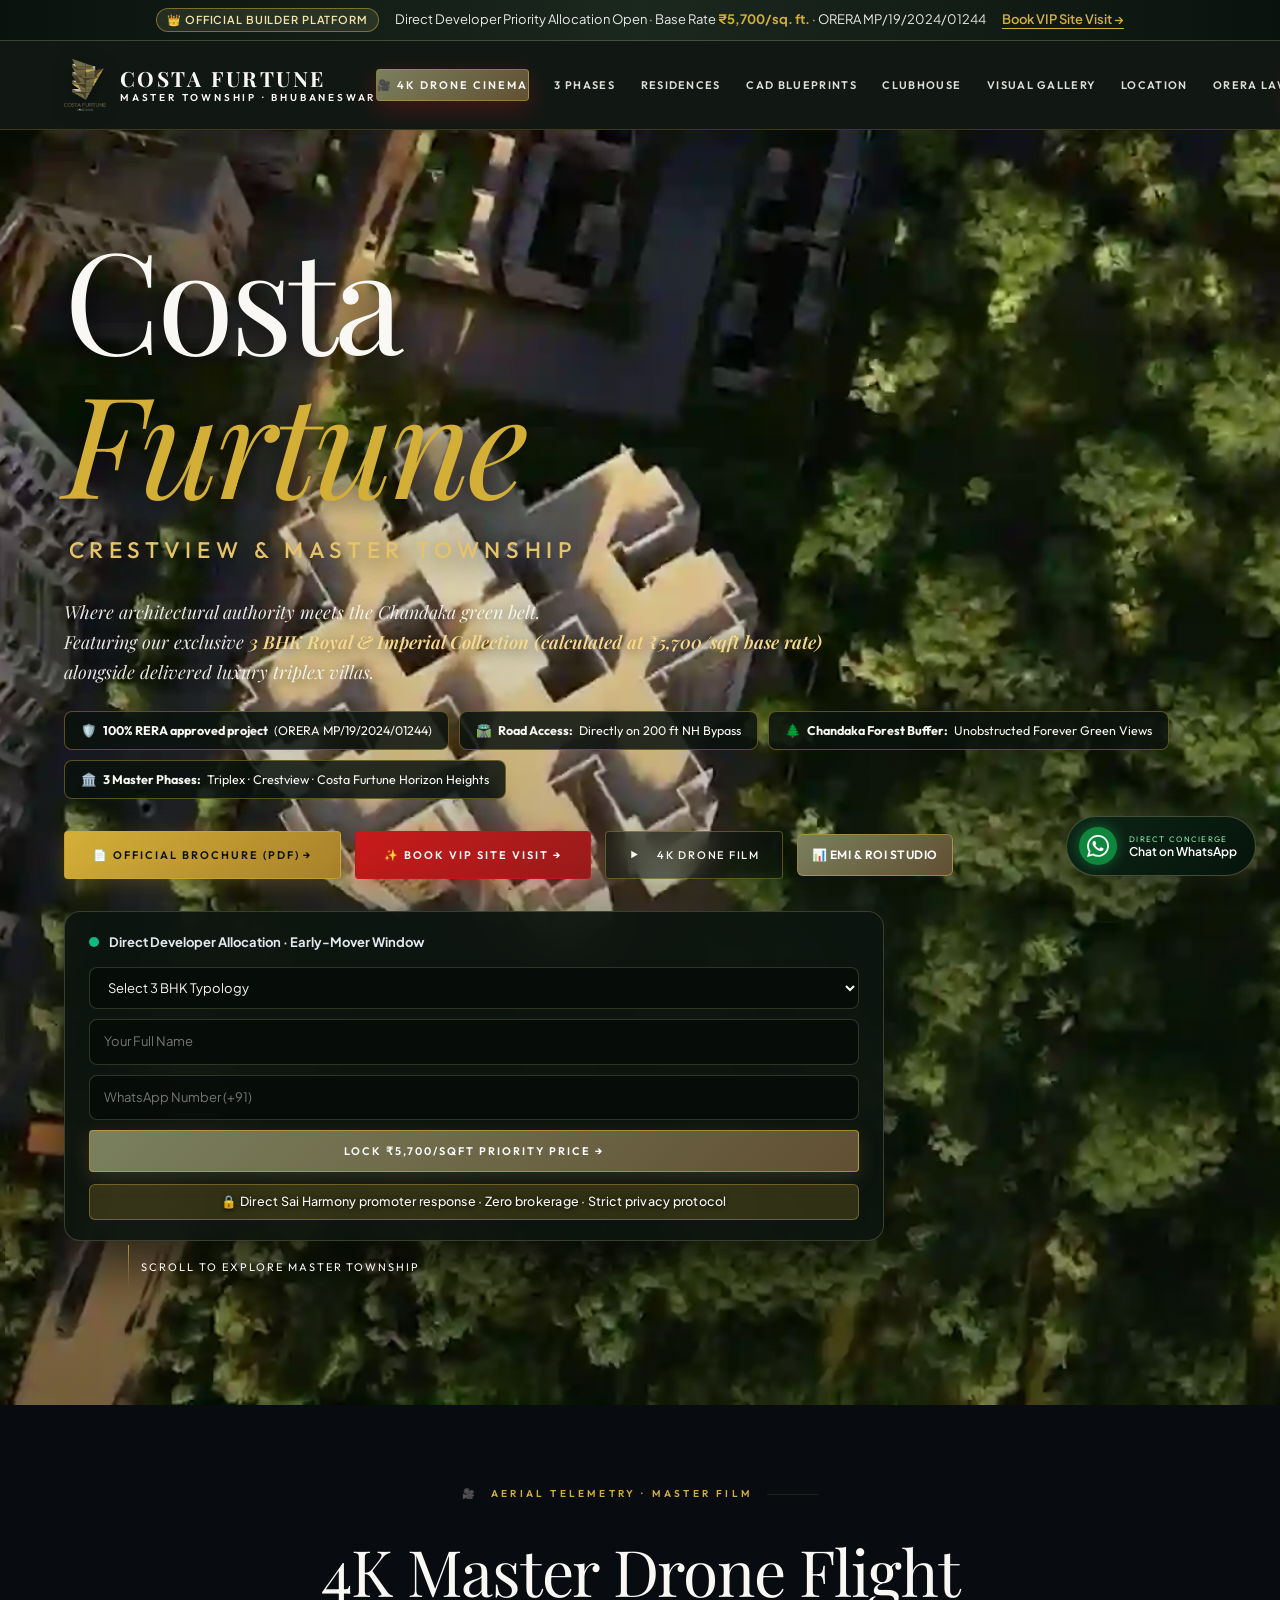
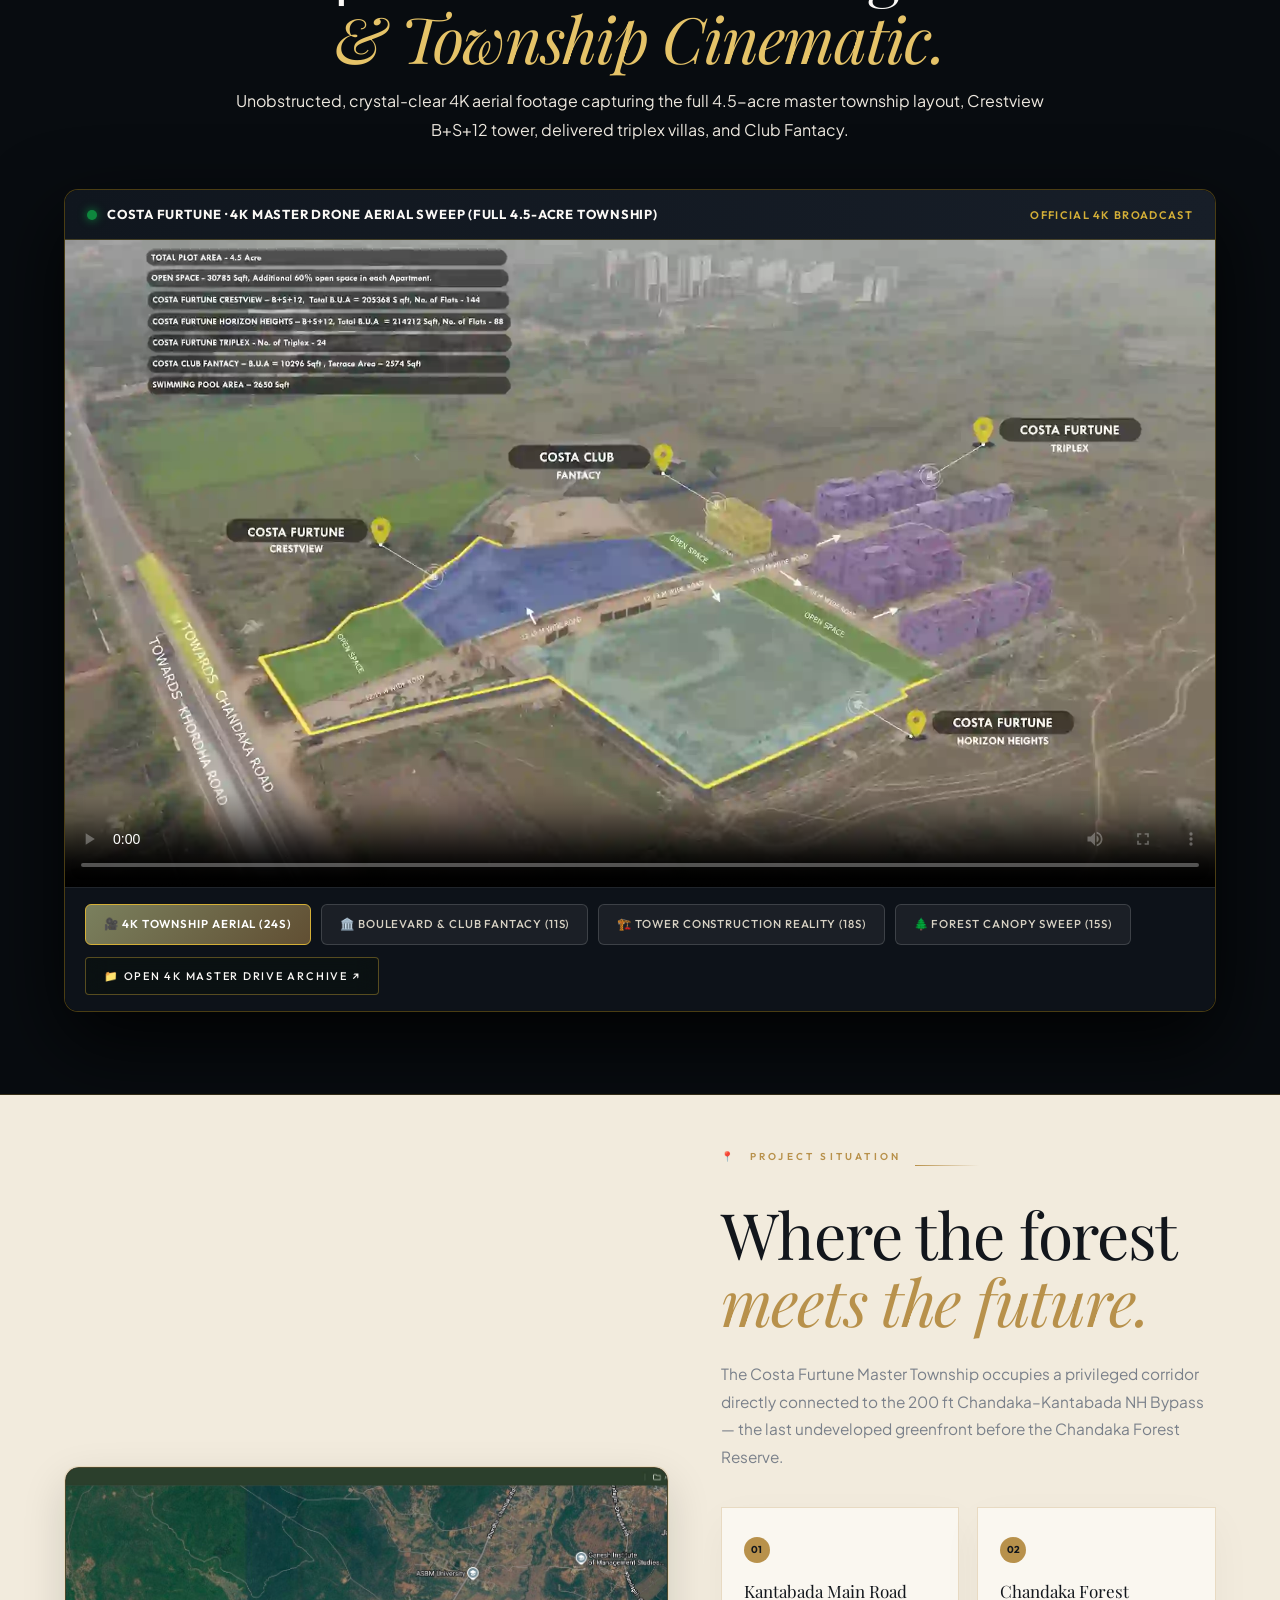
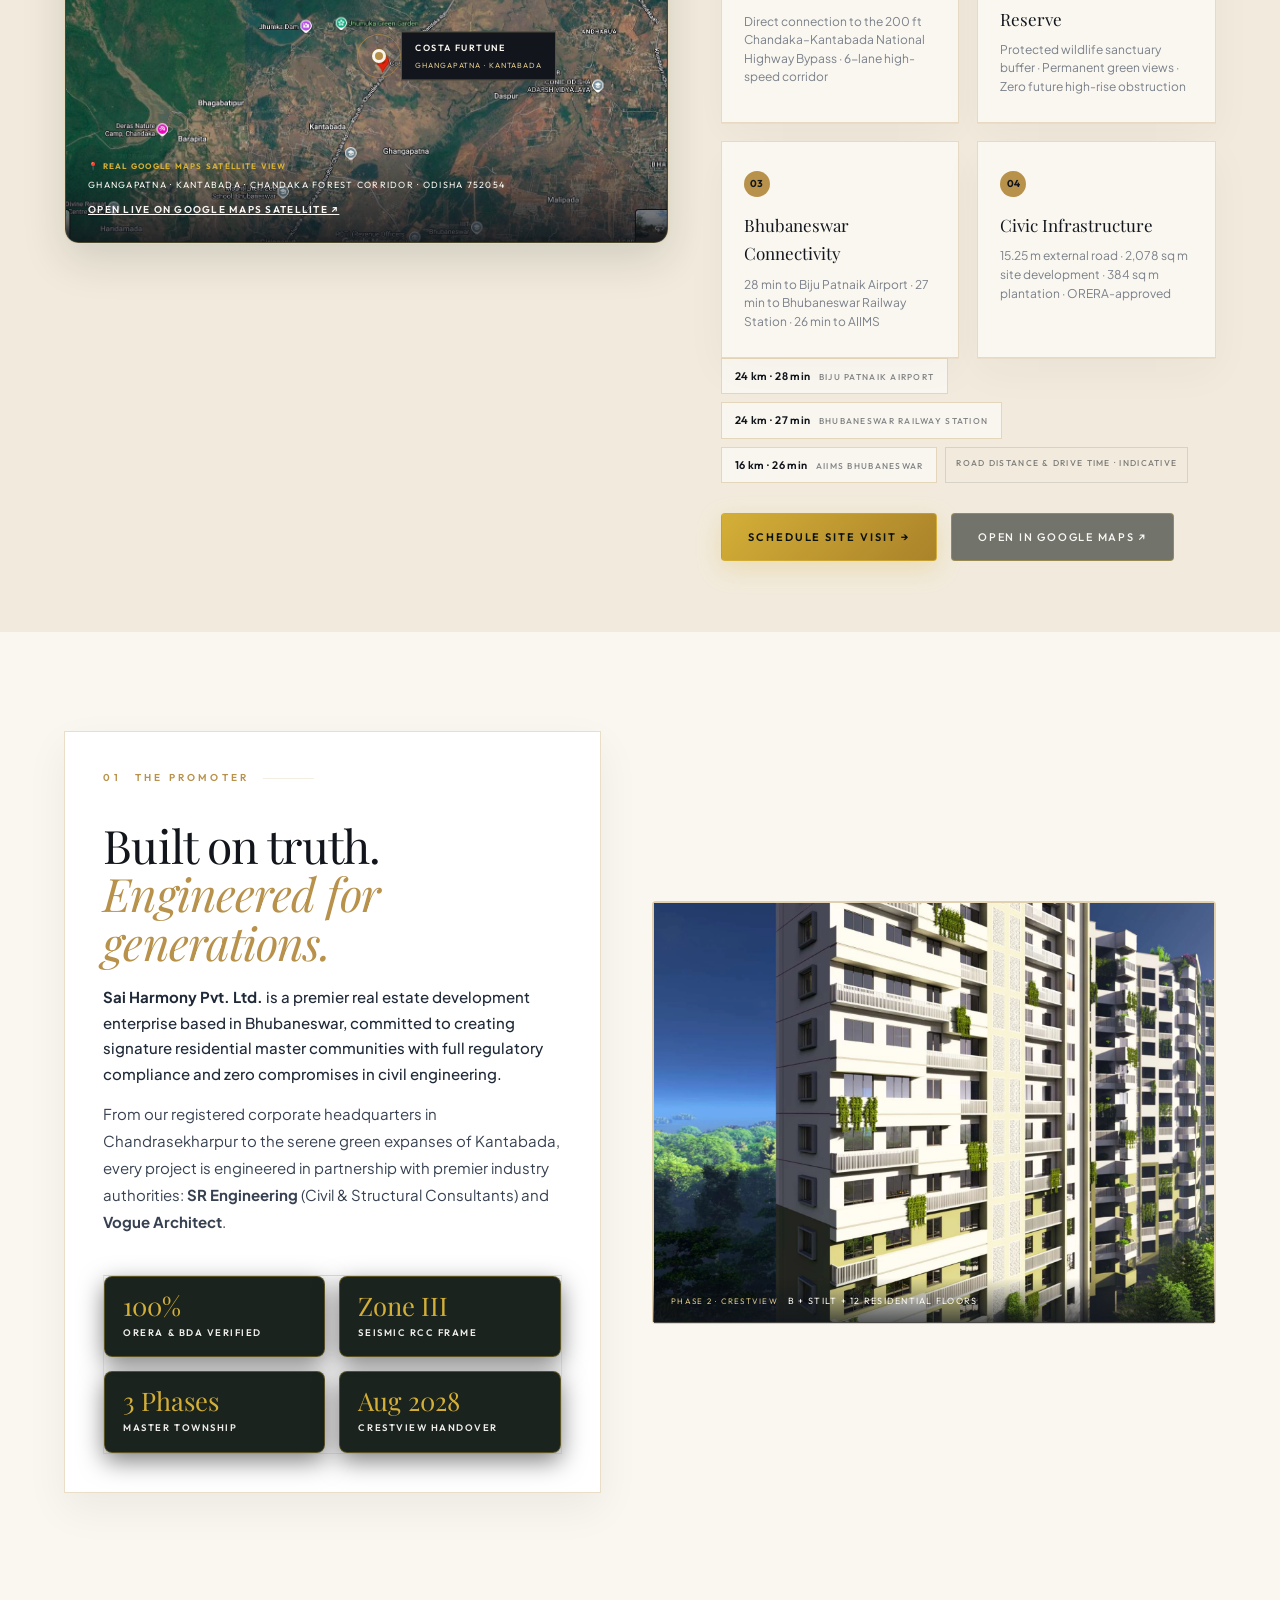
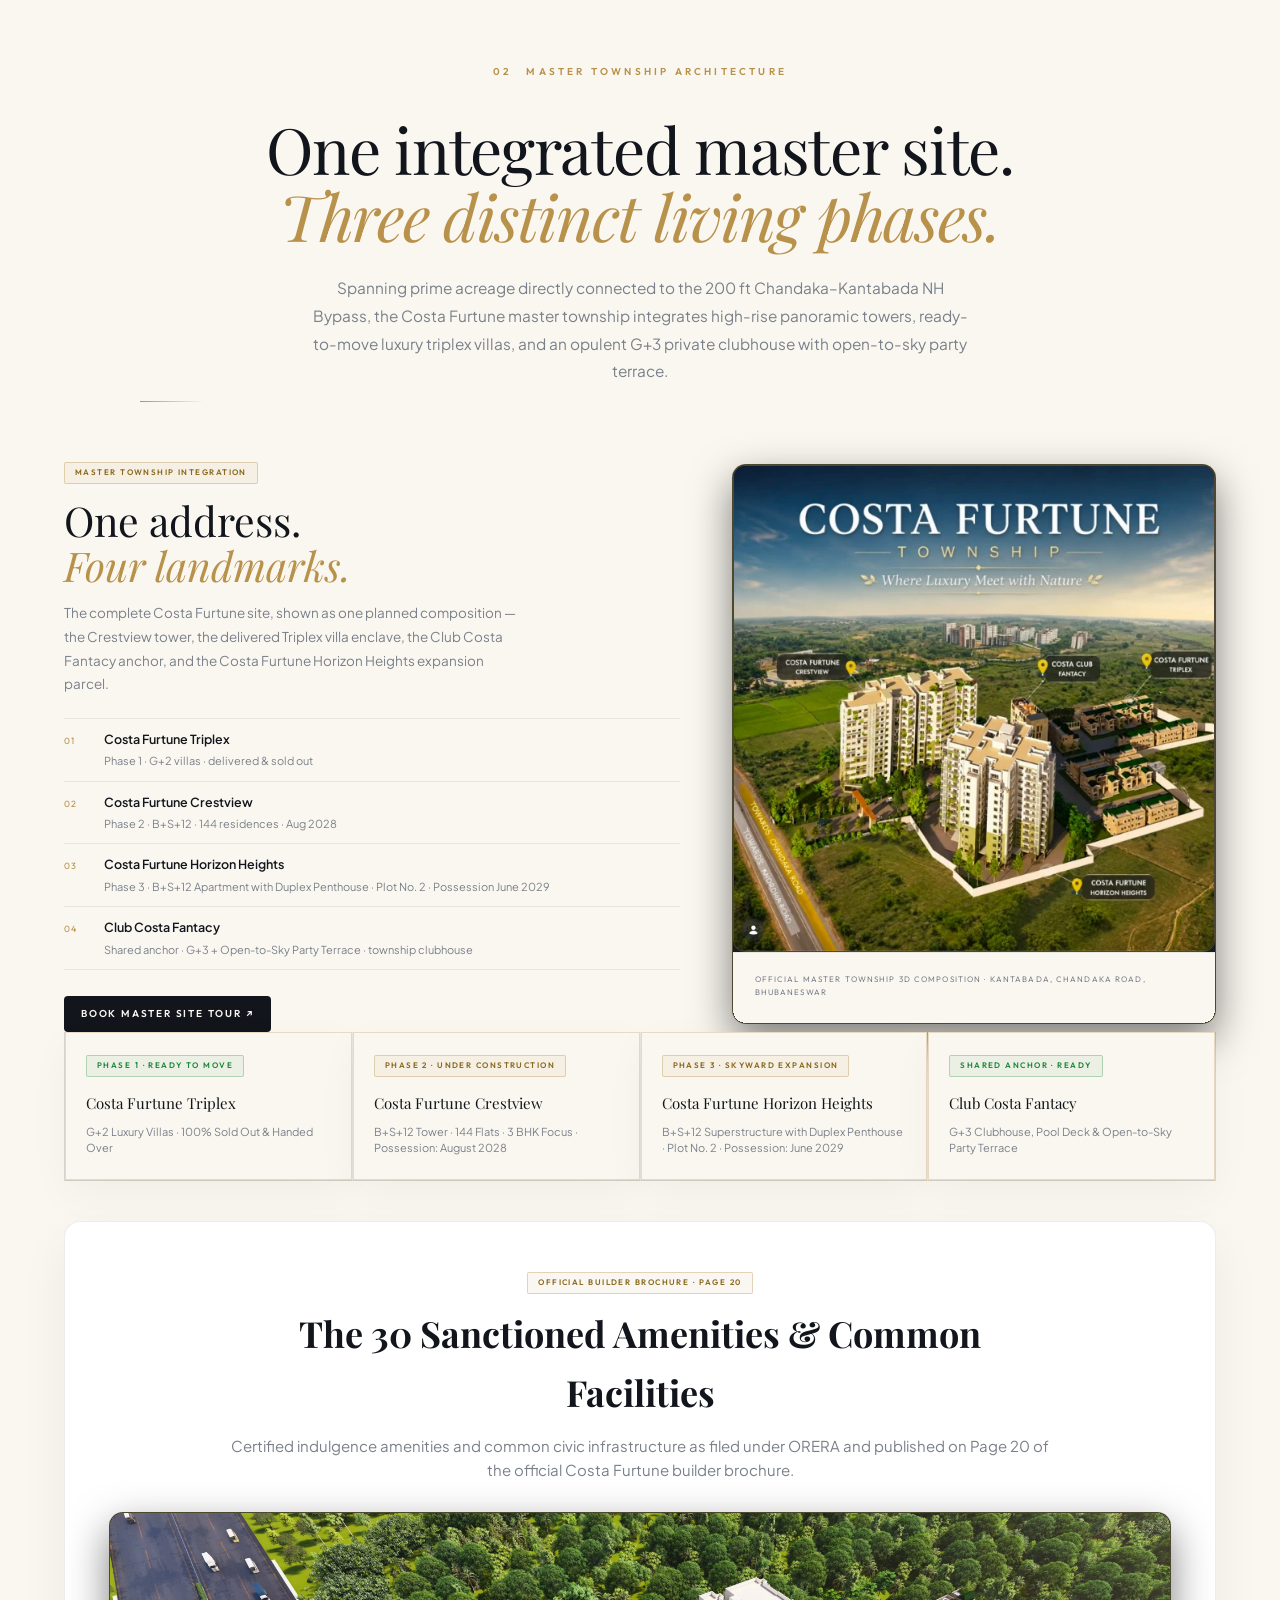
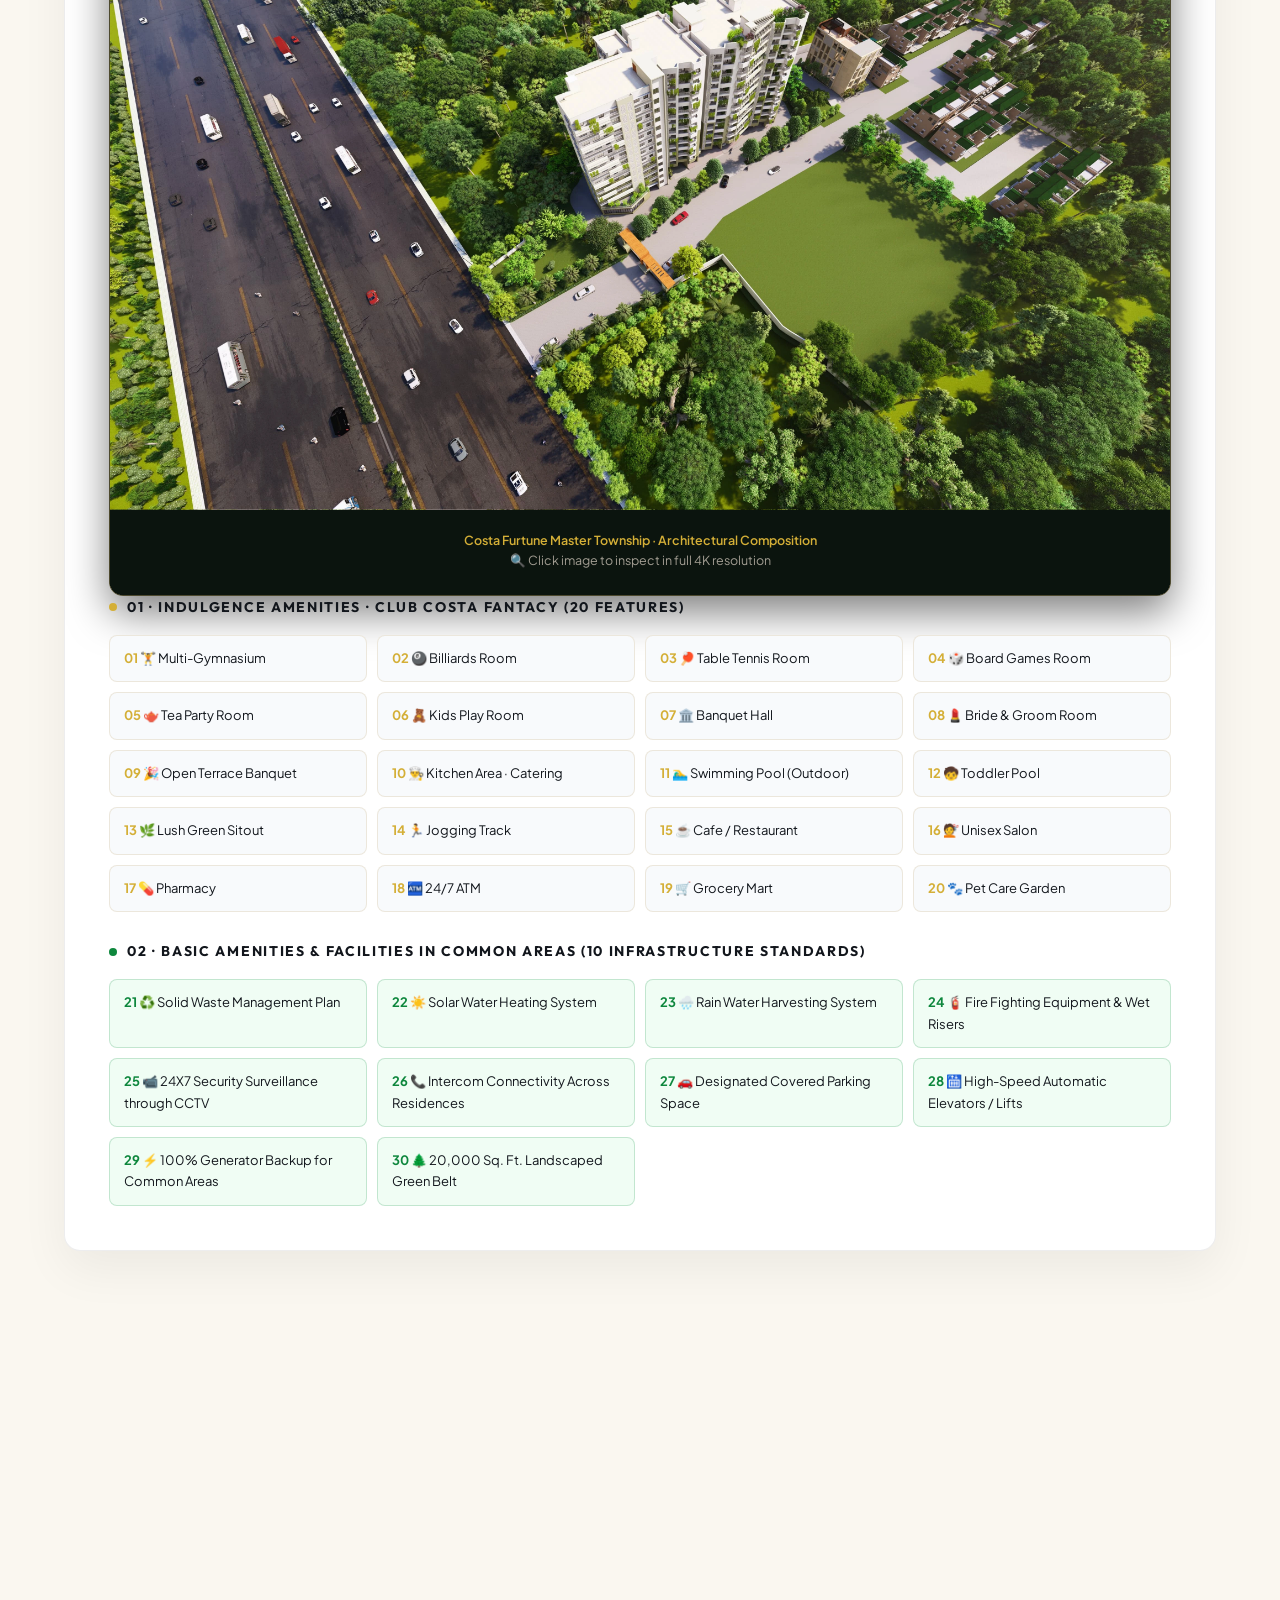
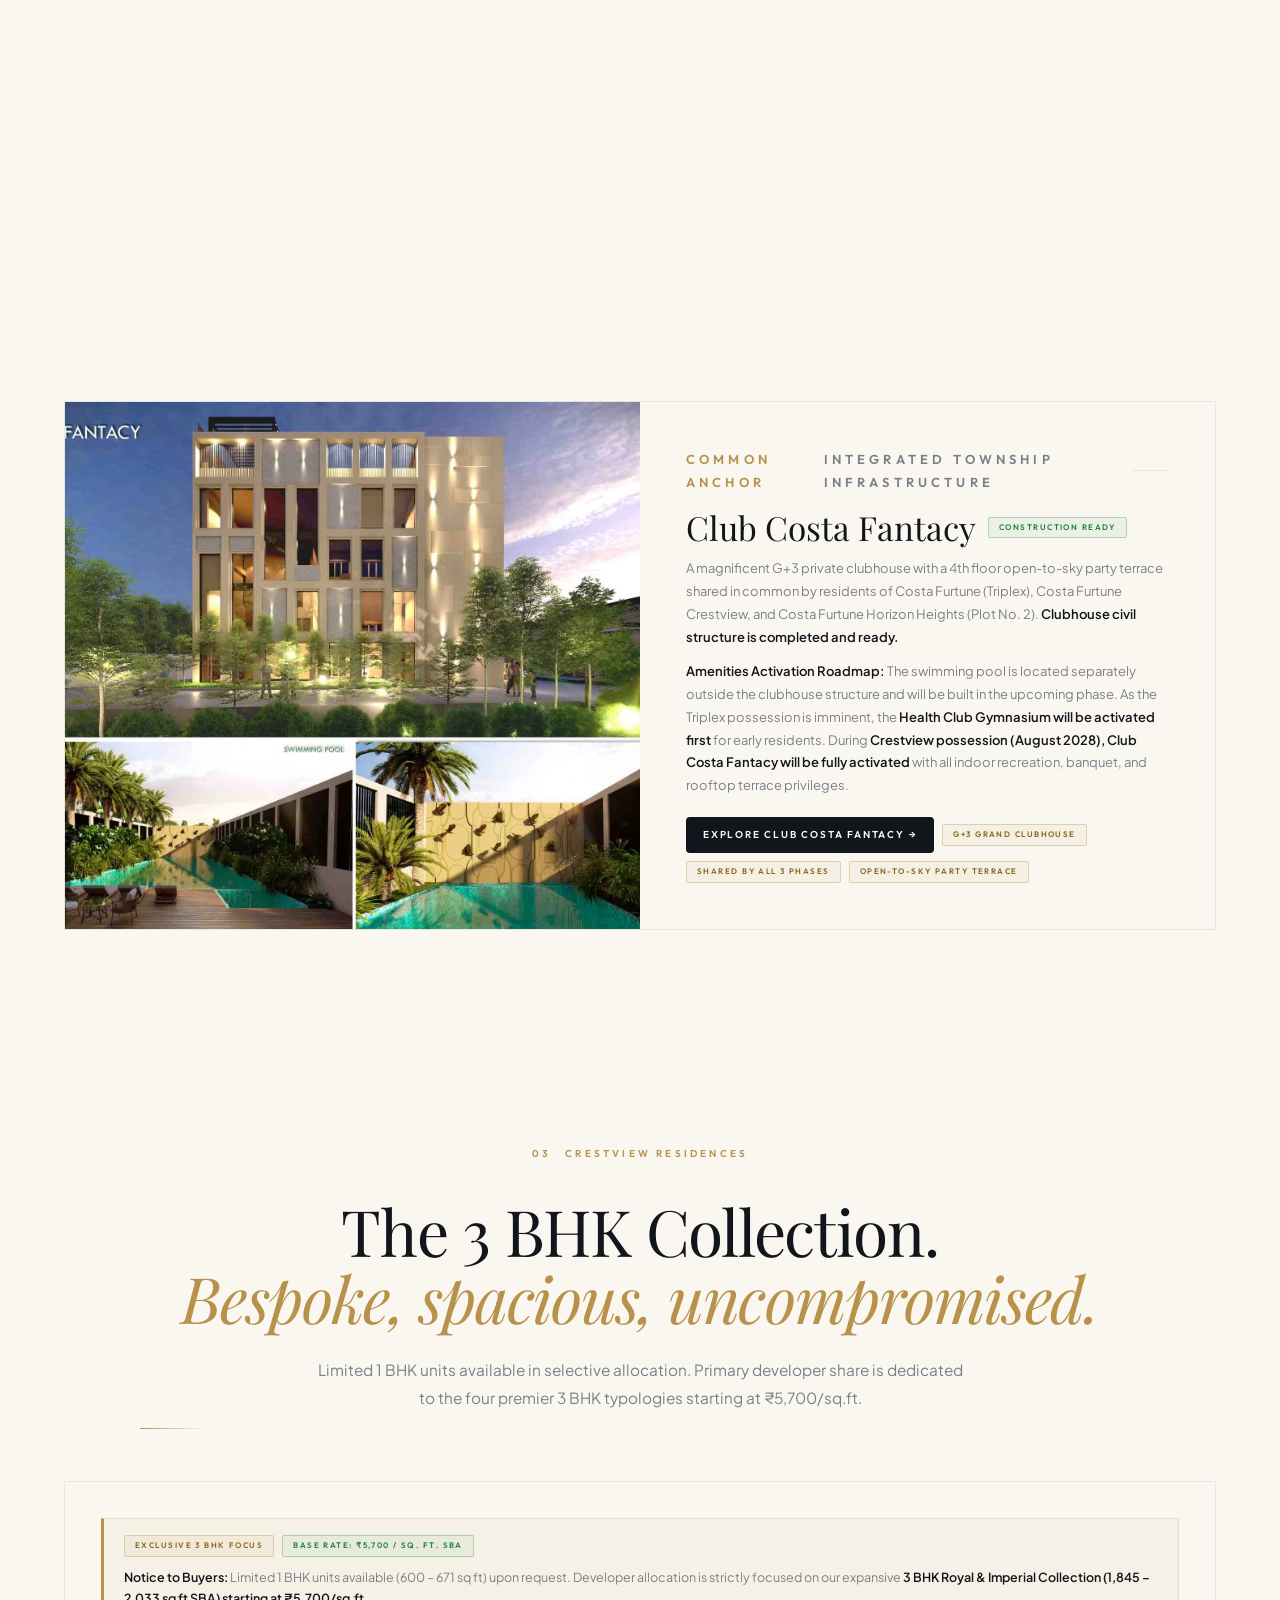
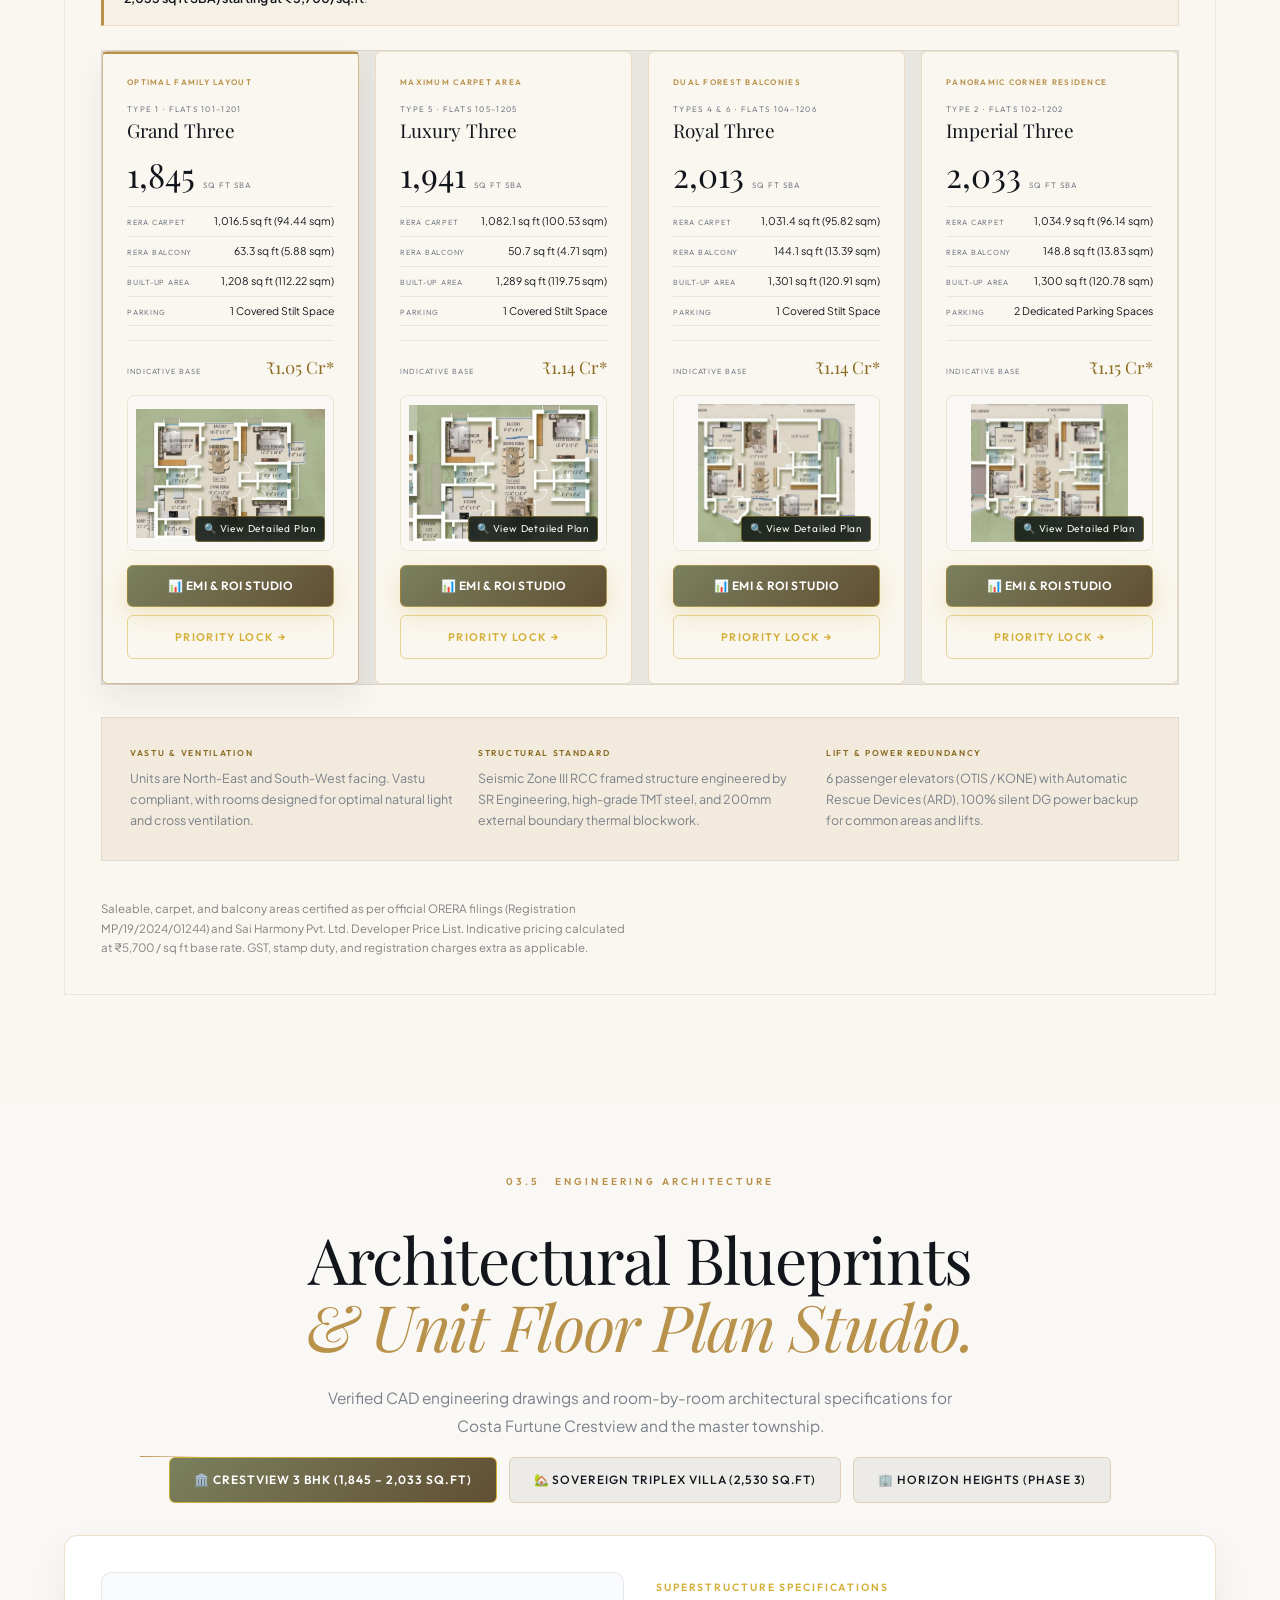
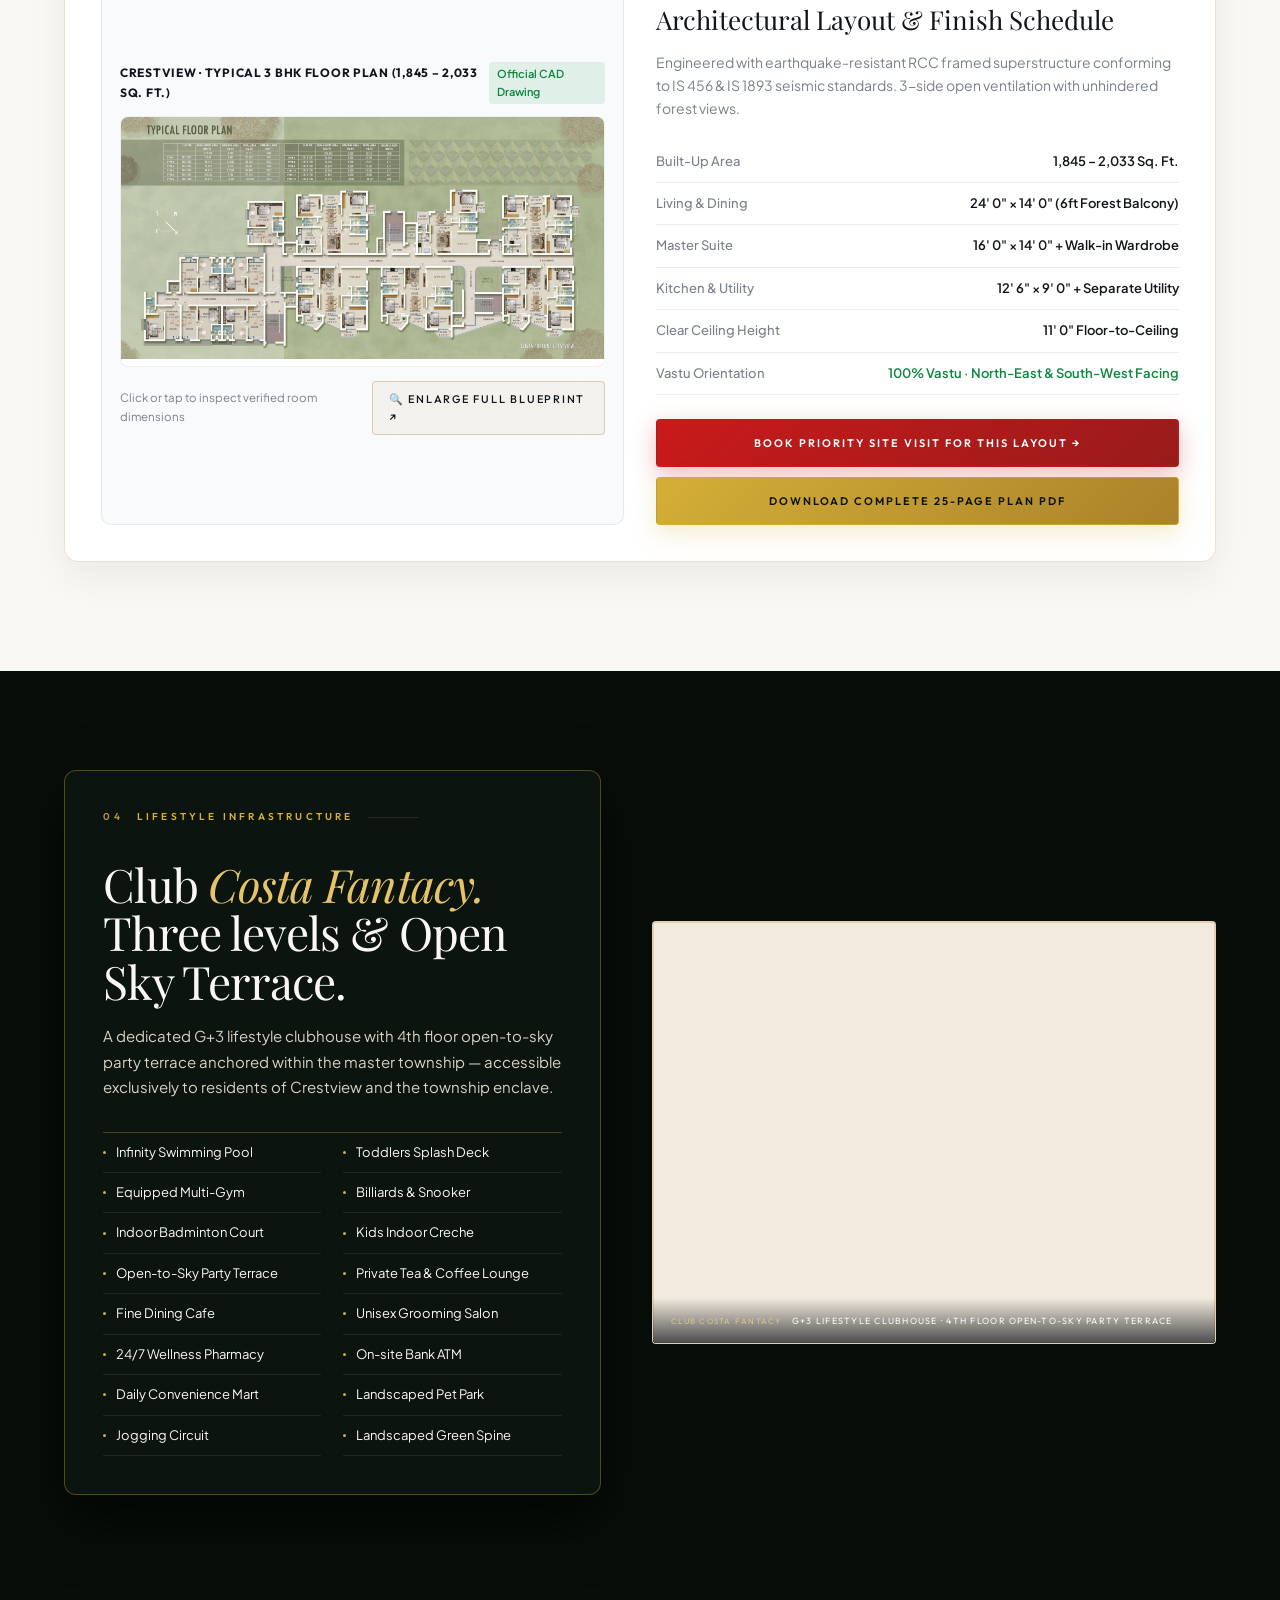
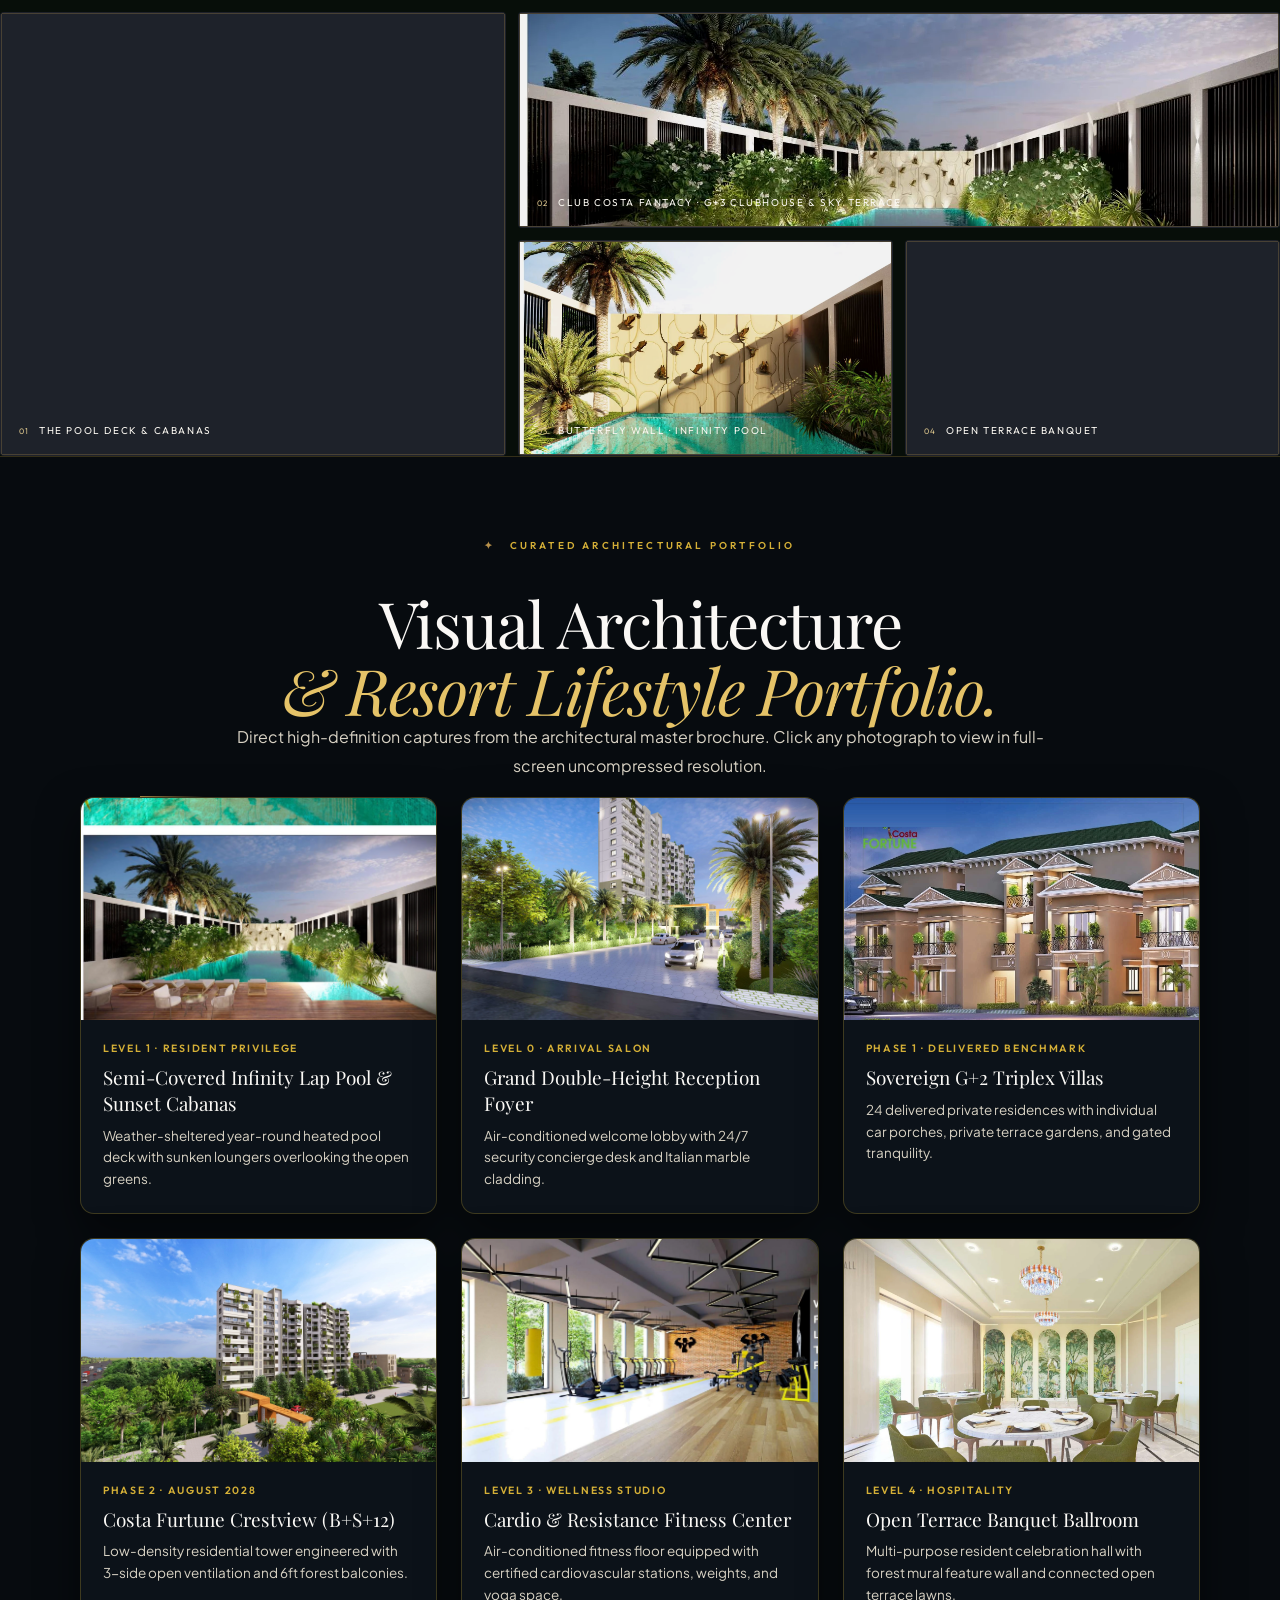
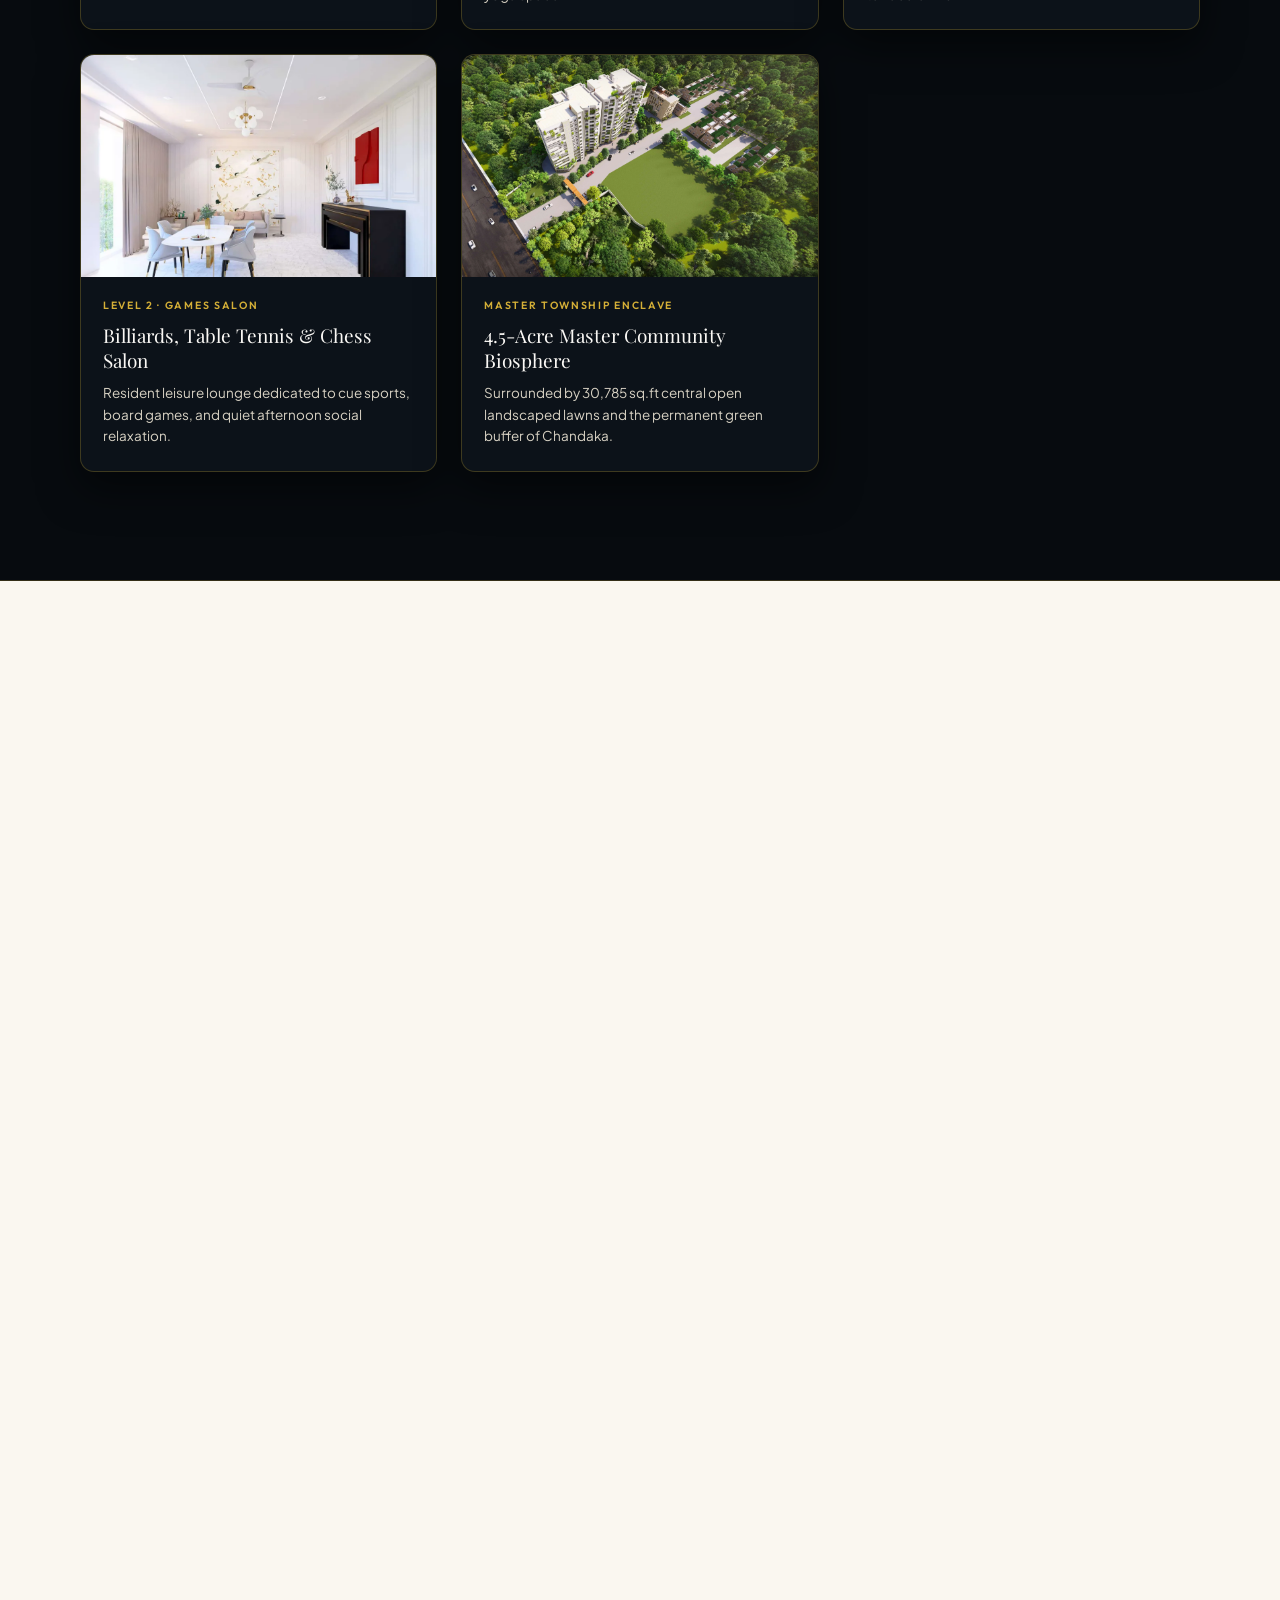
==== commit e9ed31d4: "feat(seo-geo-analytics): deploy official GA4 (G-V36V4WWPQF), complete local geo metadata, search eng" ====
--- a/index.html
+++ b/index.html
@@ -9,6 +9,17 @@
 "https://www.googletagmanager.com/gtm.js?id="+i+dl;f.parentNode.insertBefore(j,f);
 })(window,document,"script","dataLayer","GTM-5786D7BS");</script>
 <!-- End Google Tag Manager -->
+  <!-- Google tag (gtag.js) - Official Costa Furtune GA4 -->
+  <script async src="https://www.googletagmanager.com/gtag/js?id=G-V36V4WWPQF"></script>
+  <script>
+    window.dataLayer = window.dataLayer || [];
+    function gtag(){dataLayer.push(arguments);}
+    gtag('js', new Date());
+    gtag('config', 'G-V36V4WWPQF', {
+      'send_page_view': true,
+      'cookie_flags': 'SameSite=None;Secure'
+    });
+  </script>
 
   <meta name="google-site-verification" content="Sm7JOBVB1XgilVUoDI4M9qd9hUyyRUmbRml3opM5rM0" />
 <meta charset="utf-8" />
@@ -18,6 +29,12 @@
 <meta name="keywords" content="Costa Furtune Crestview, Costa Furtune Bhubaneswar, Costa Furtune Kantabada, Sai Harmony Pvt Ltd, 3 BHK Flats in Chandaka, Costa Furtune Floor Plans, Costa Furtune Price List, ORERA MP/19/2024/01244" />
 <meta name="theme-color" content="#040A16" />
 <link rel="canonical" href="https://www.saiharmony.com/" />
+  <!-- Search Engine Crawlers & Indexing Directives -->
+  <meta name="robots" content="index, follow, max-image-preview:large, max-snippet:-1, max-video-preview:-1" />
+  <meta name="googlebot" content="index, follow, max-snippet:-1, max-image-preview:large, max-video-preview:-1" />
+  <meta name="bingbot" content="index, follow, max-snippet:-1, max-image-preview:large, max-video-preview:-1" />
+  <meta name="author" content="Sai Harmony Pvt. Ltd." />
+  <meta name="publisher" content="Sai Harmony Pvt. Ltd." />
 
 <meta property="og:title" content="Costa Furtune Crestview · Official Builder Platform" />
 <meta property="og:description" content="Luxury 3 BHK Residences from ₹5,700/sqft in Kantabada, Chandaka Forest Corridor, Bhubaneswar. ORERA Registered: MP/19/2024/01244." />
@@ -30,10 +47,11 @@
 <meta name="twitter:description" content="Luxury 3 BHK Residences in Chandaka Forest Corridor, Bhubaneswar. ORERA: MP/19/2024/01244." />
 <meta name="twitter:image" content="assets/drone_scenes/drone_twin_towers.jpg" />
 
-<meta name="geo.region" content="IN-OR" />
-<meta name="geo.placename" content="Bhubaneswar" />
-<meta name="geo.position" content="20.3223;85.7265" />
-<meta name="ICBM" content="20.3223, 85.7265" />
+<!-- Geotagging & Local SEO for Bhubaneswar, Odisha -->
+  <meta name="geo.region" content="IN-OR" />
+  <meta name="geo.placename" content="Bhubaneswar, Odisha, India" />
+  <meta name="geo.position" content="20.3223;85.7265" />
+  <meta name="ICBM" content="20.3223, 85.7265" />
 
 <script type="application/ld+json">
 {
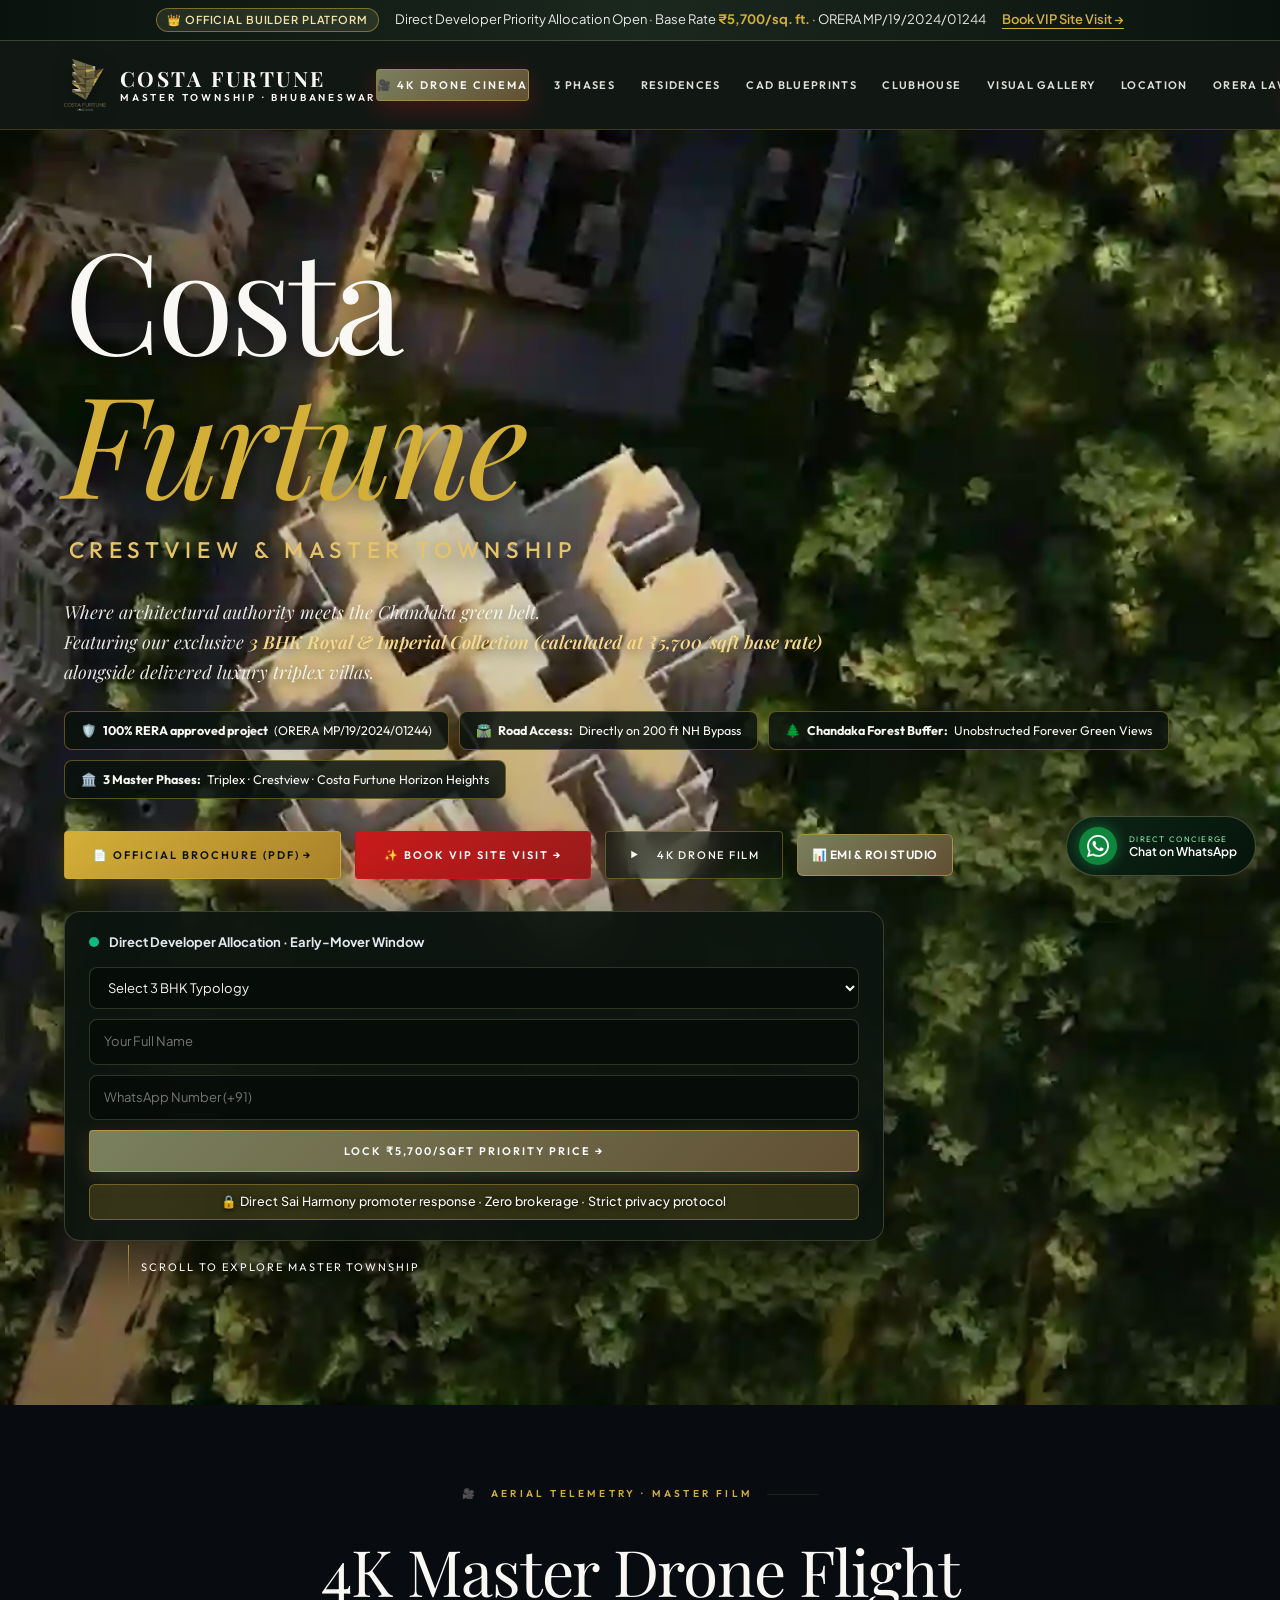
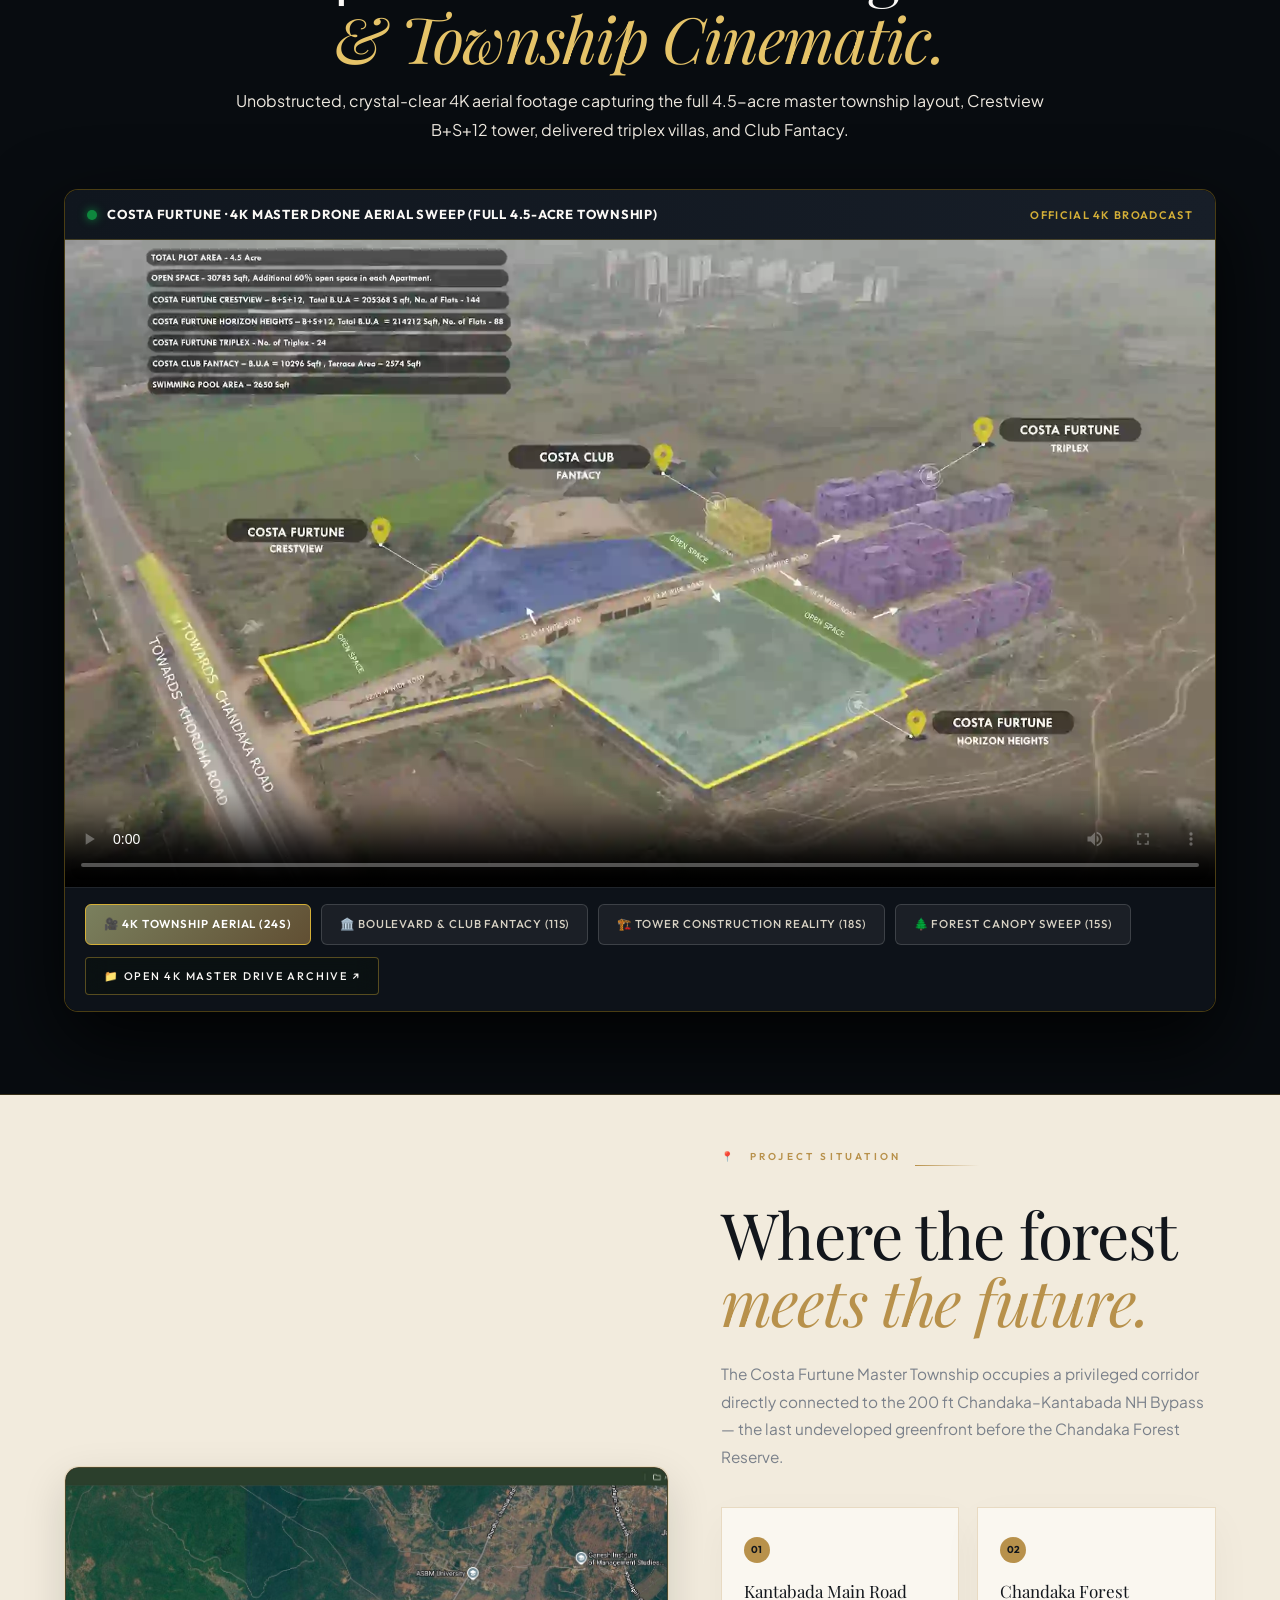
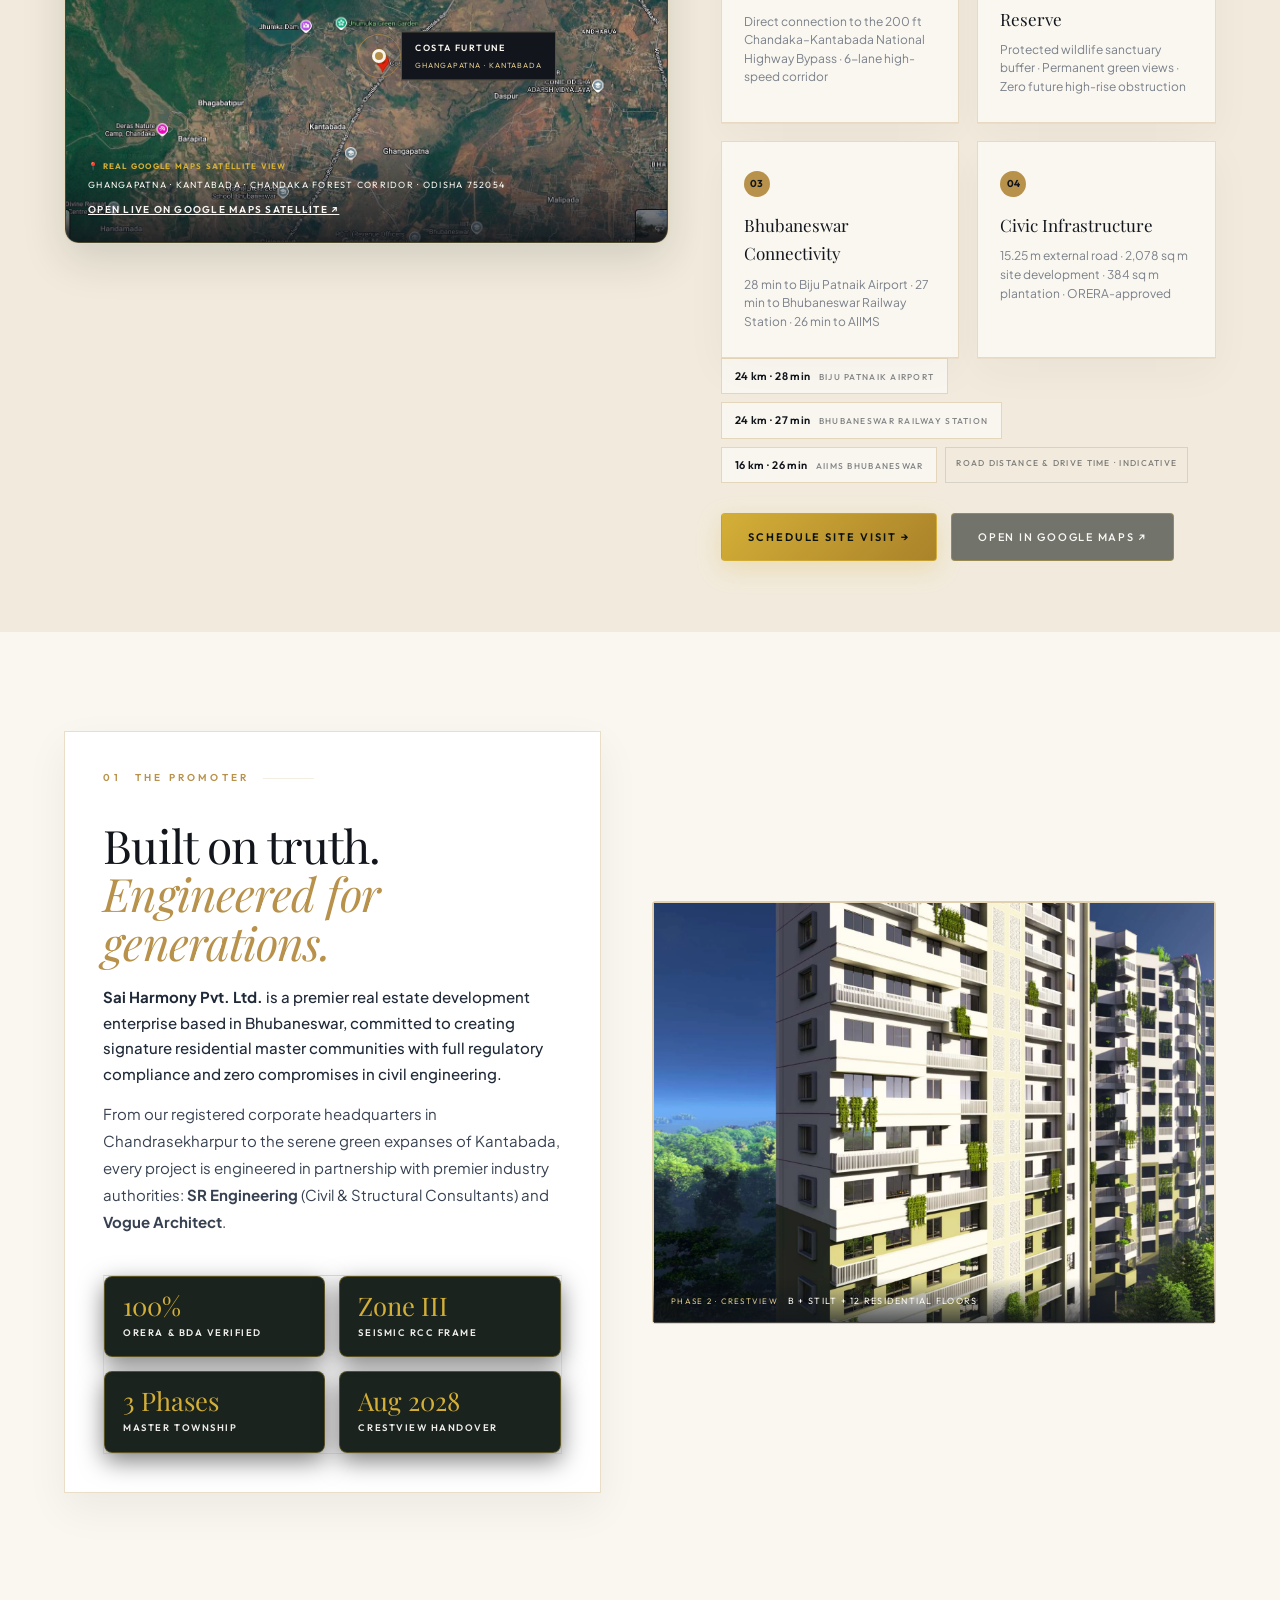
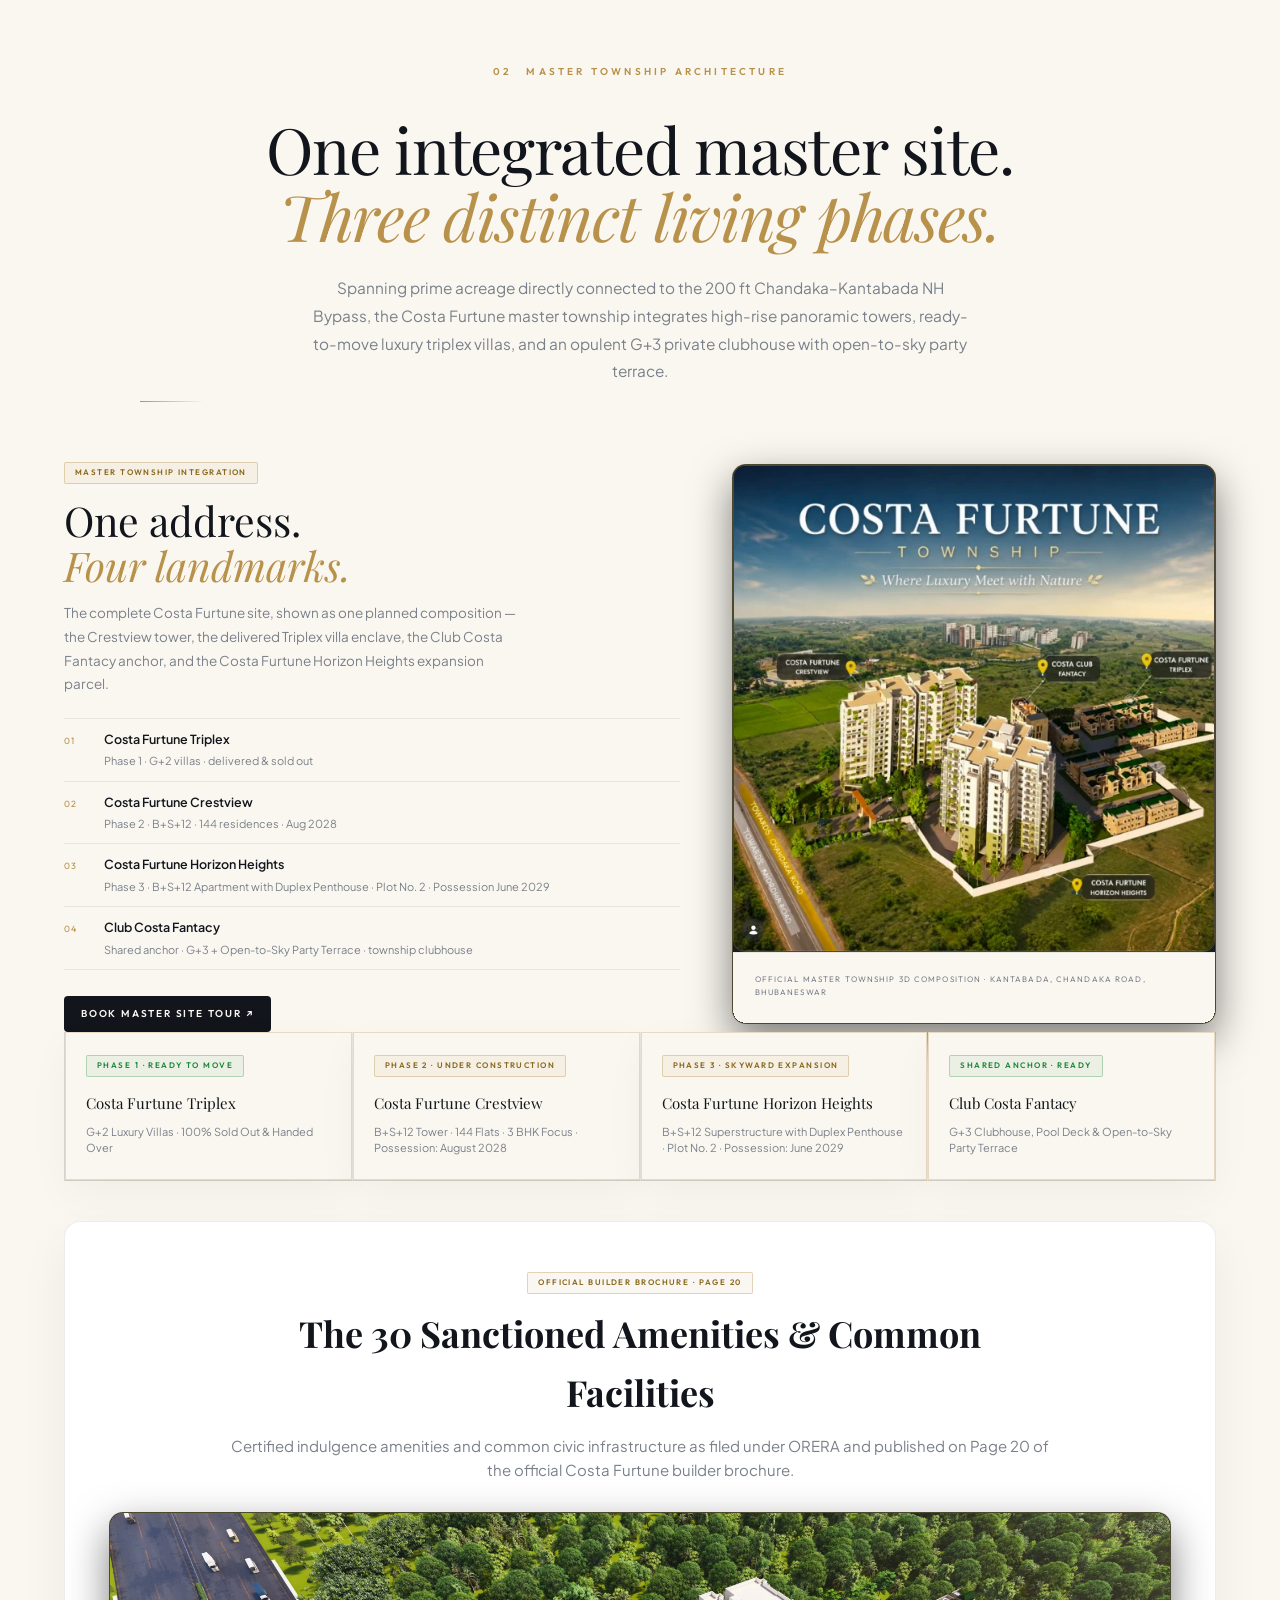
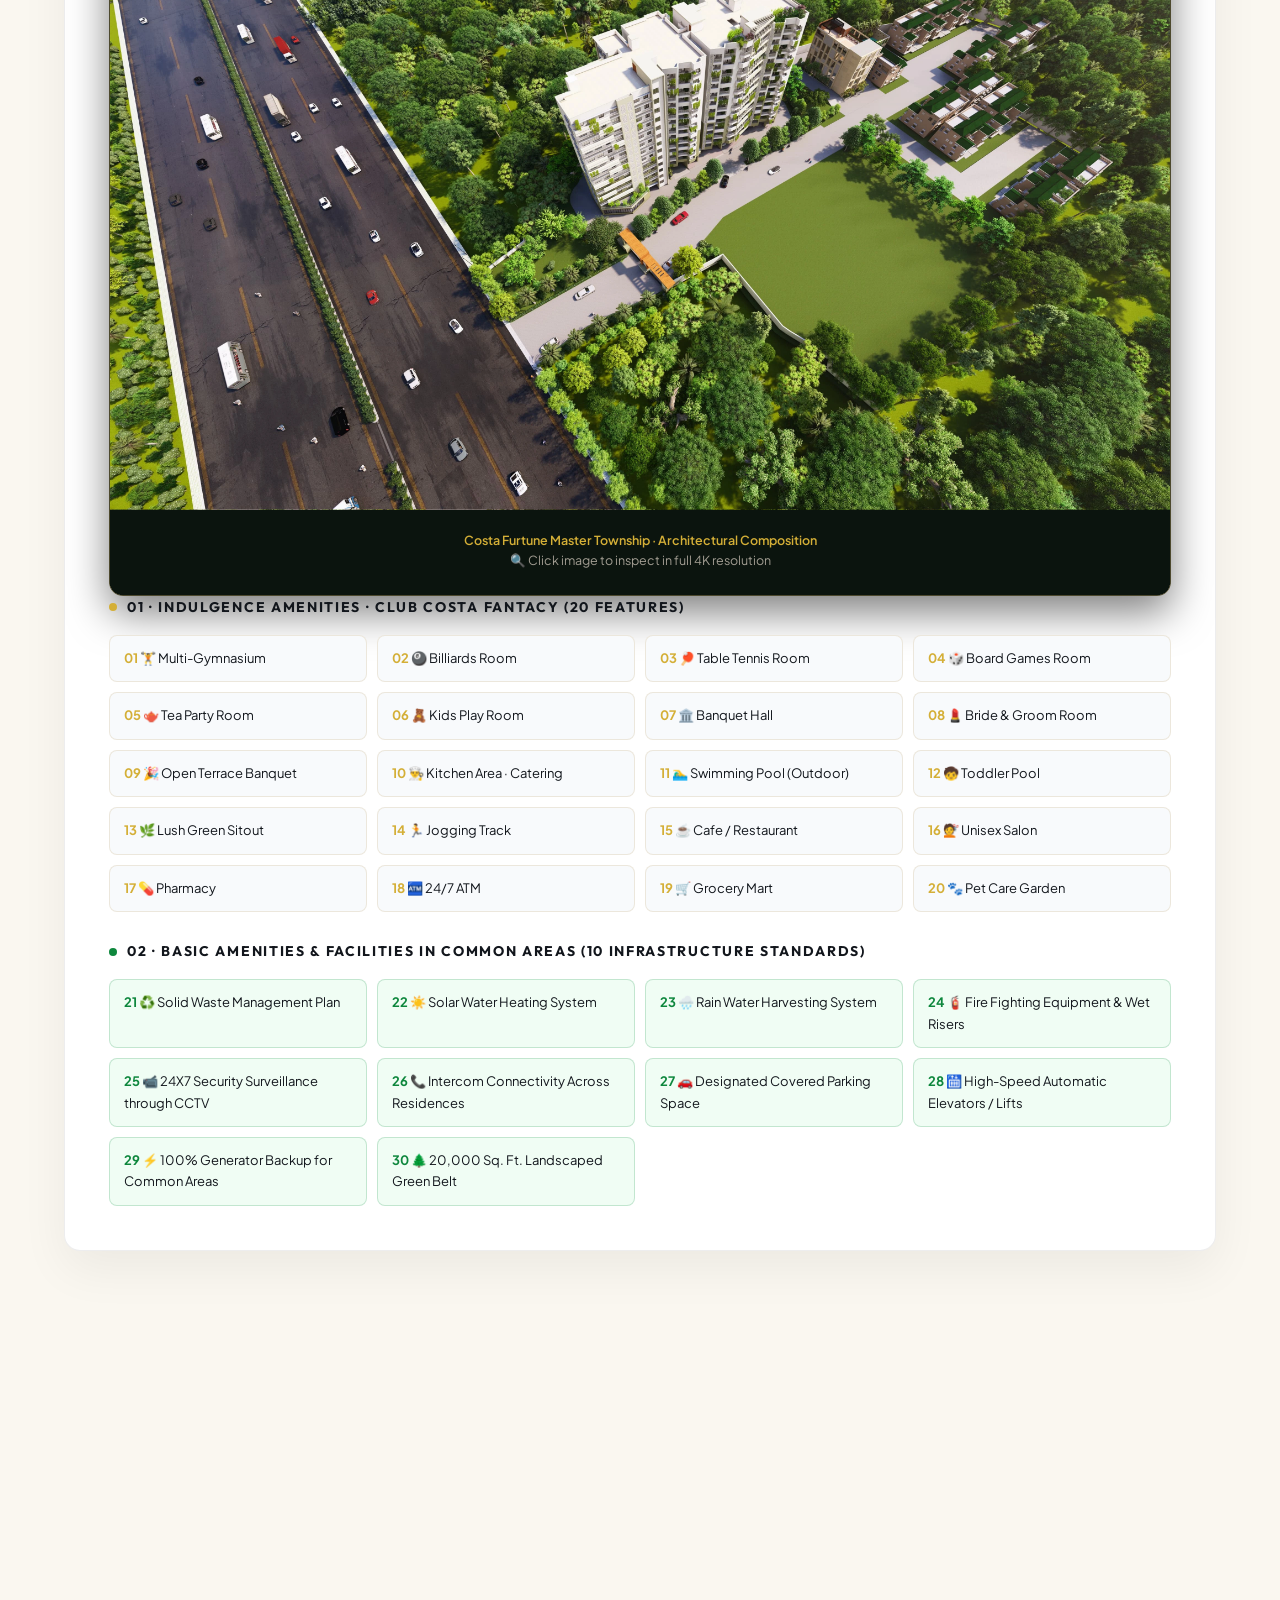
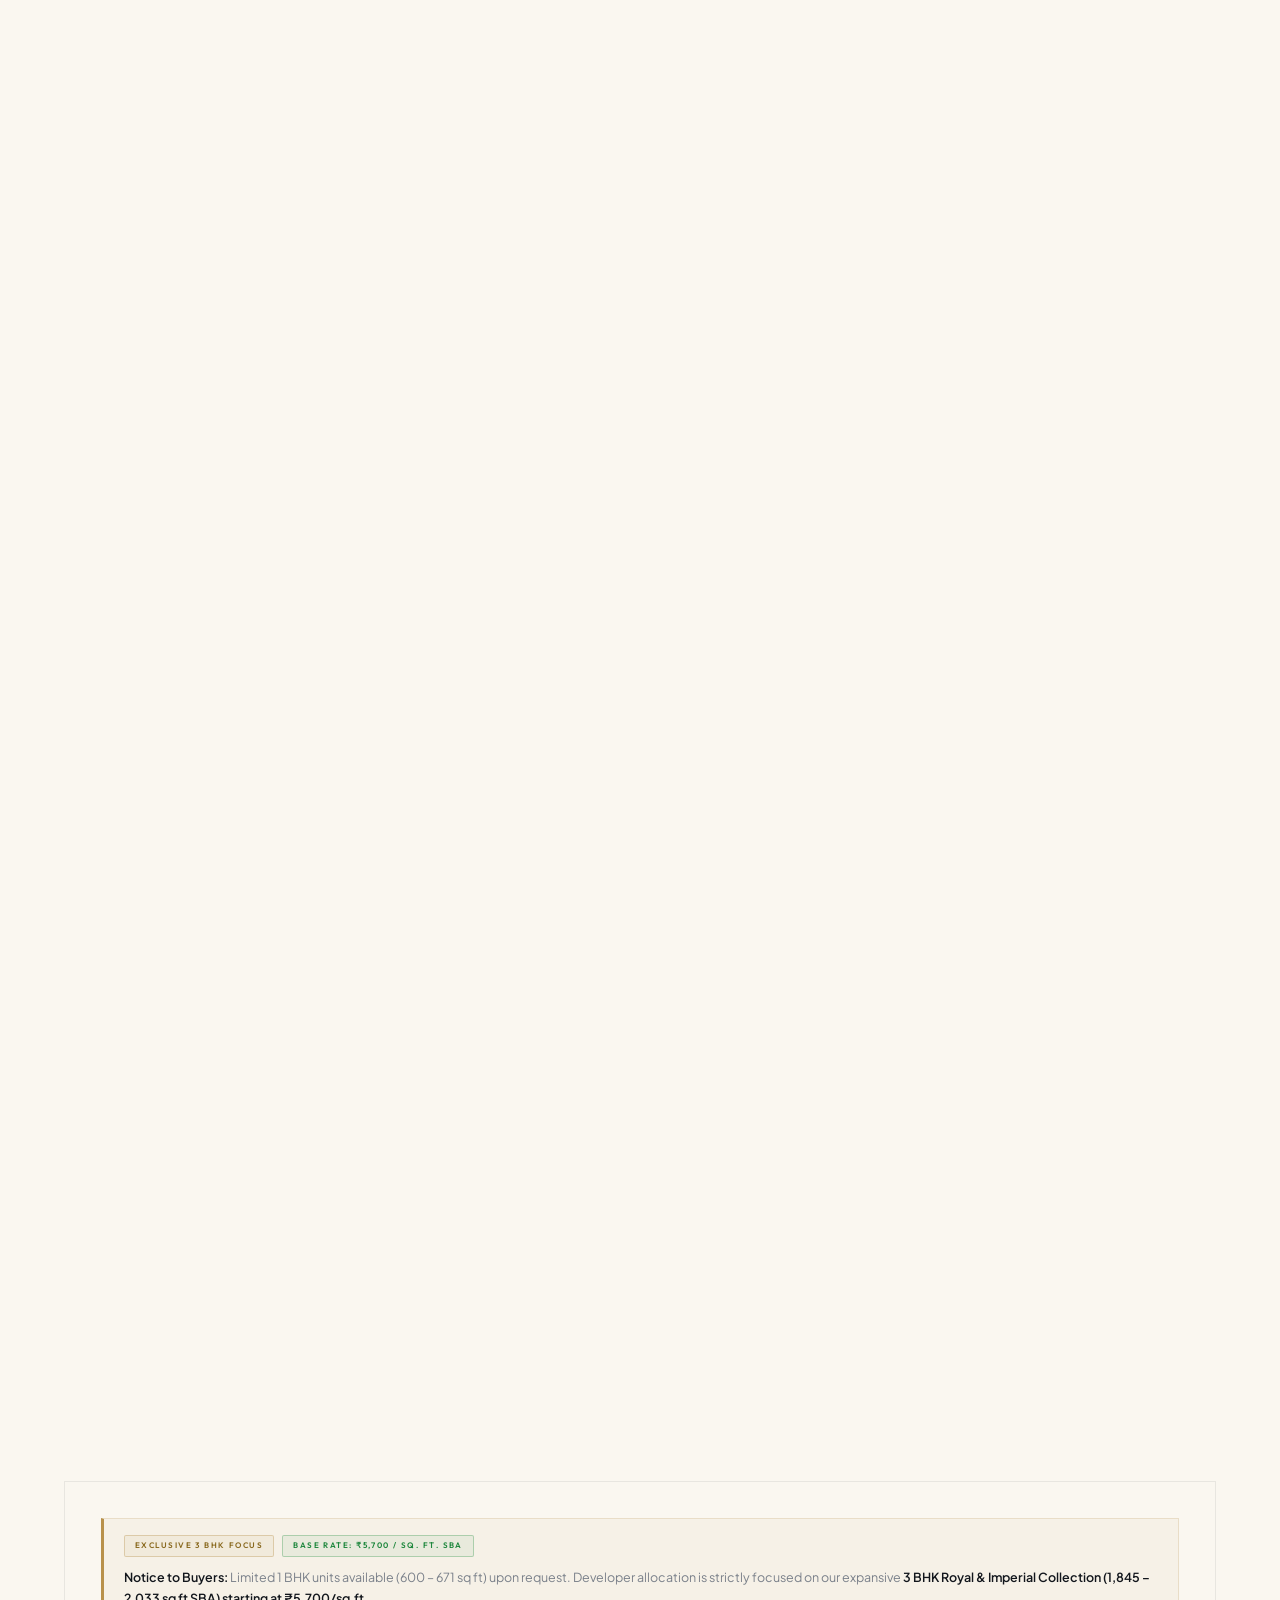
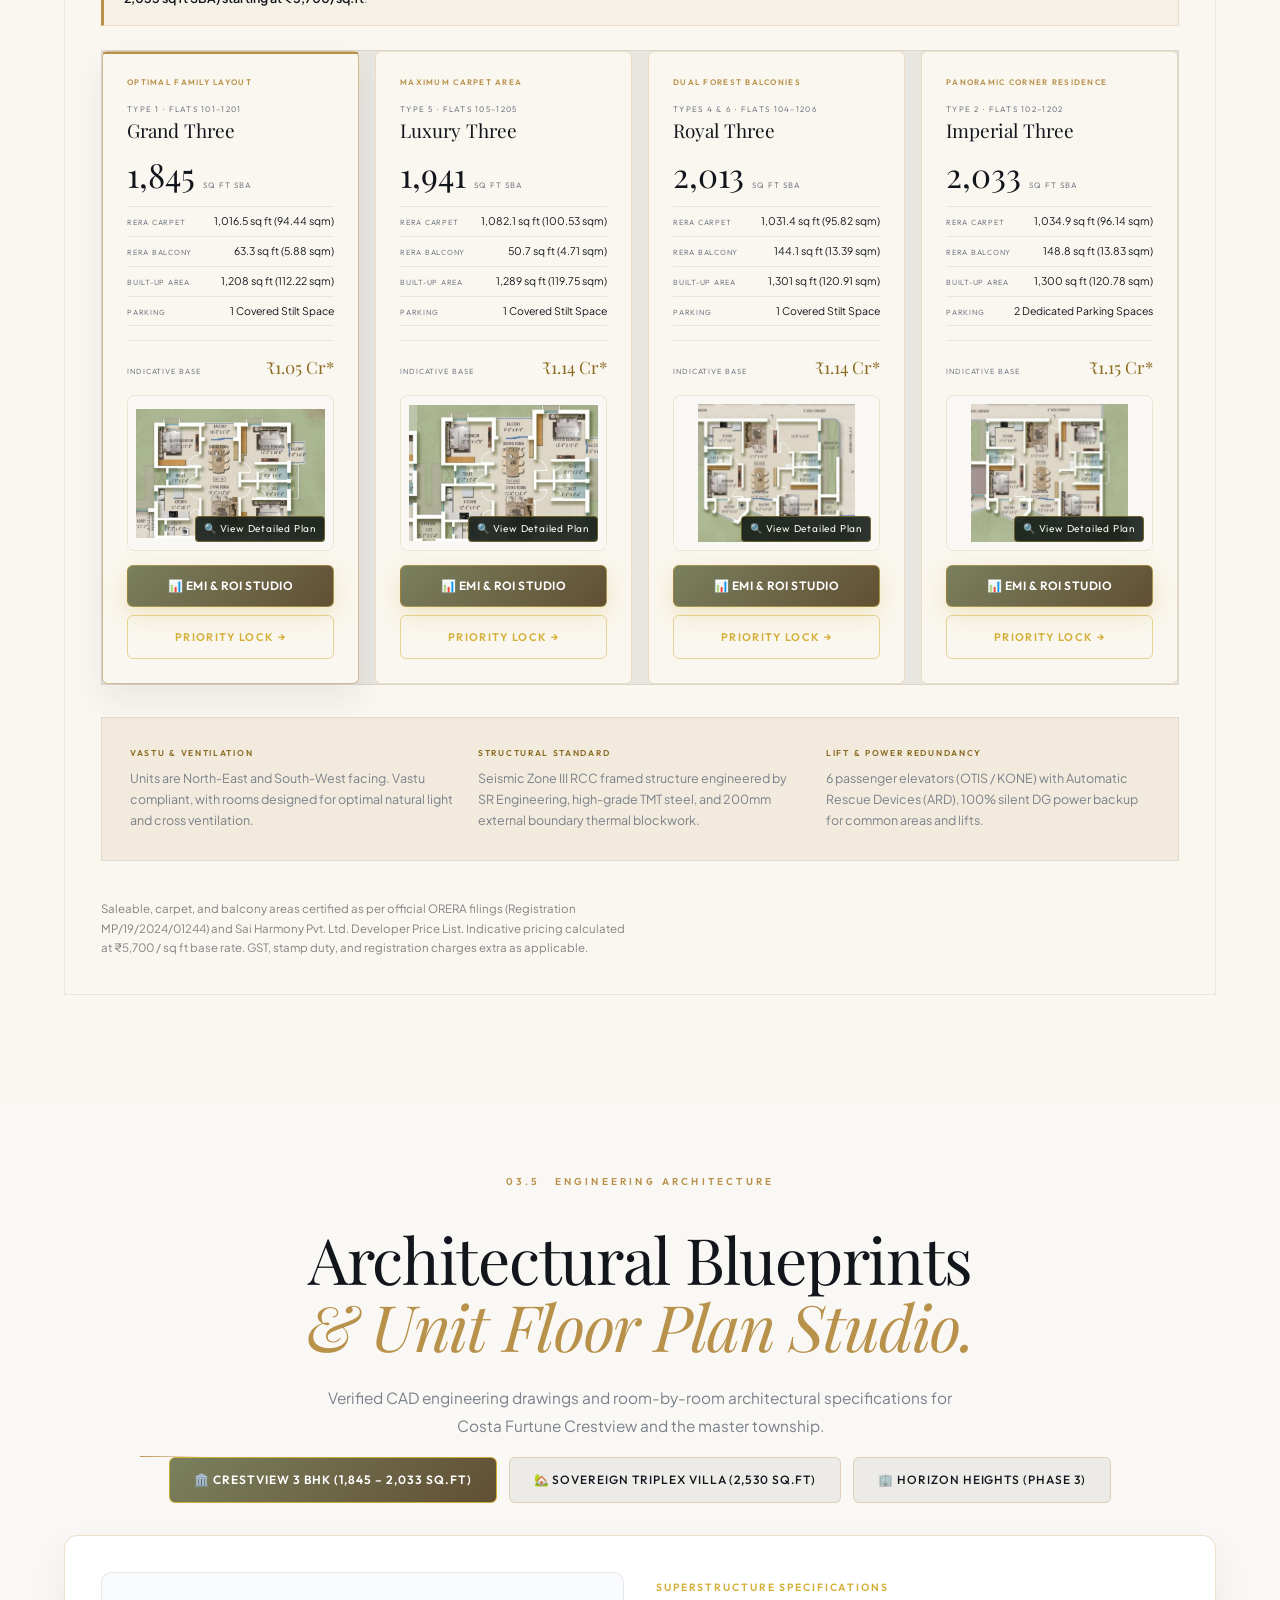
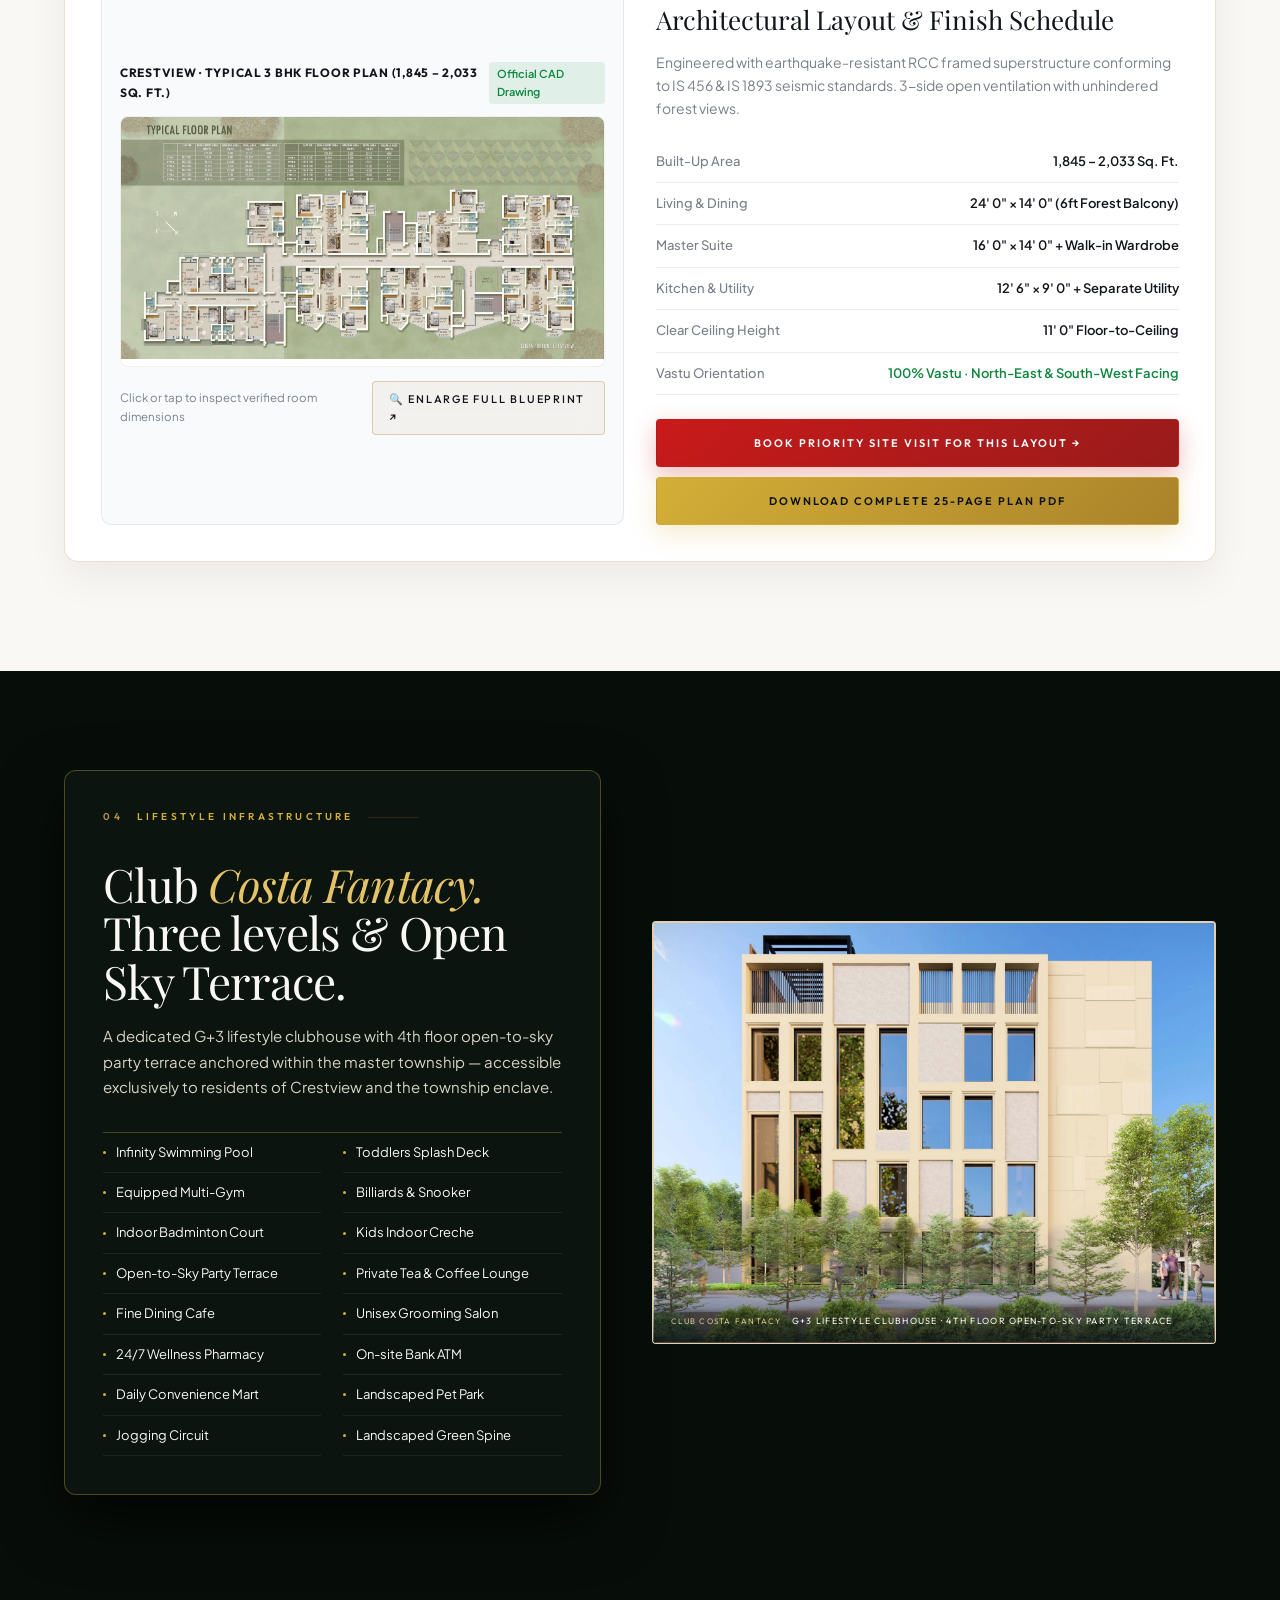
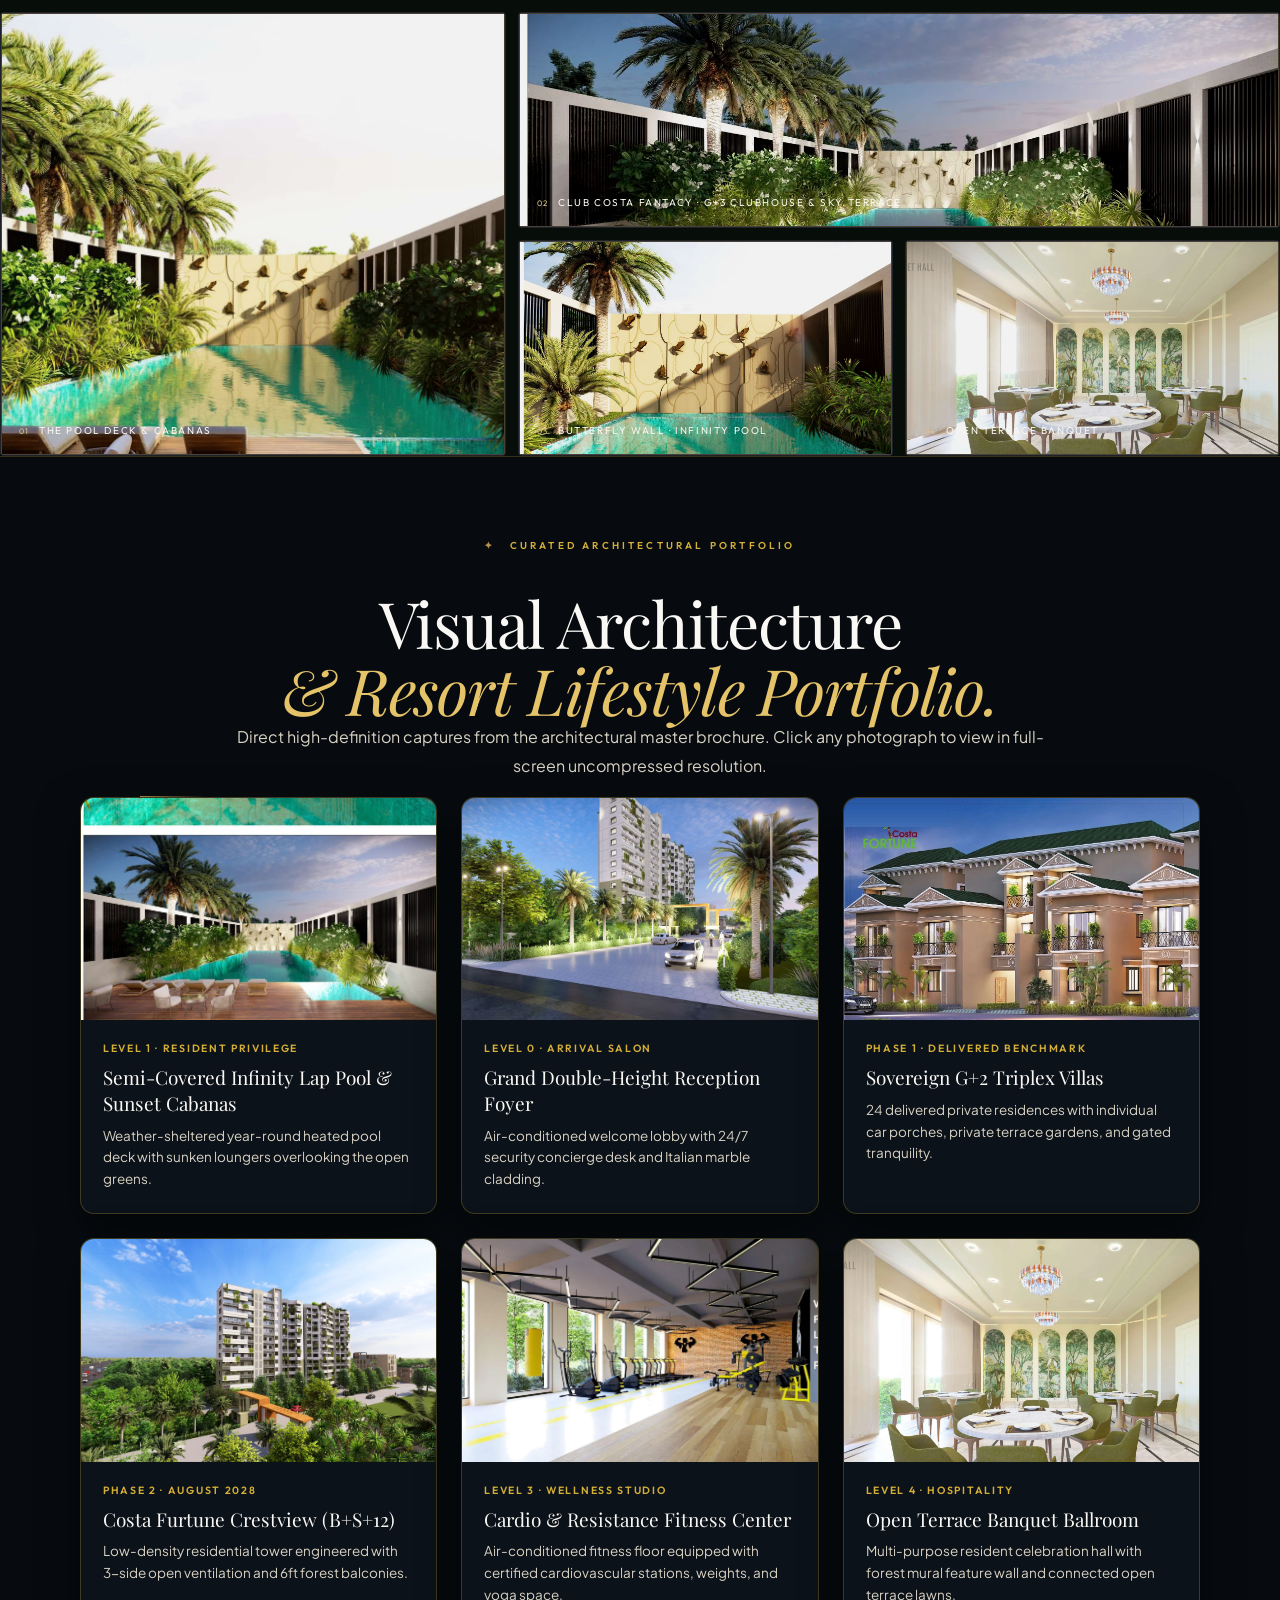
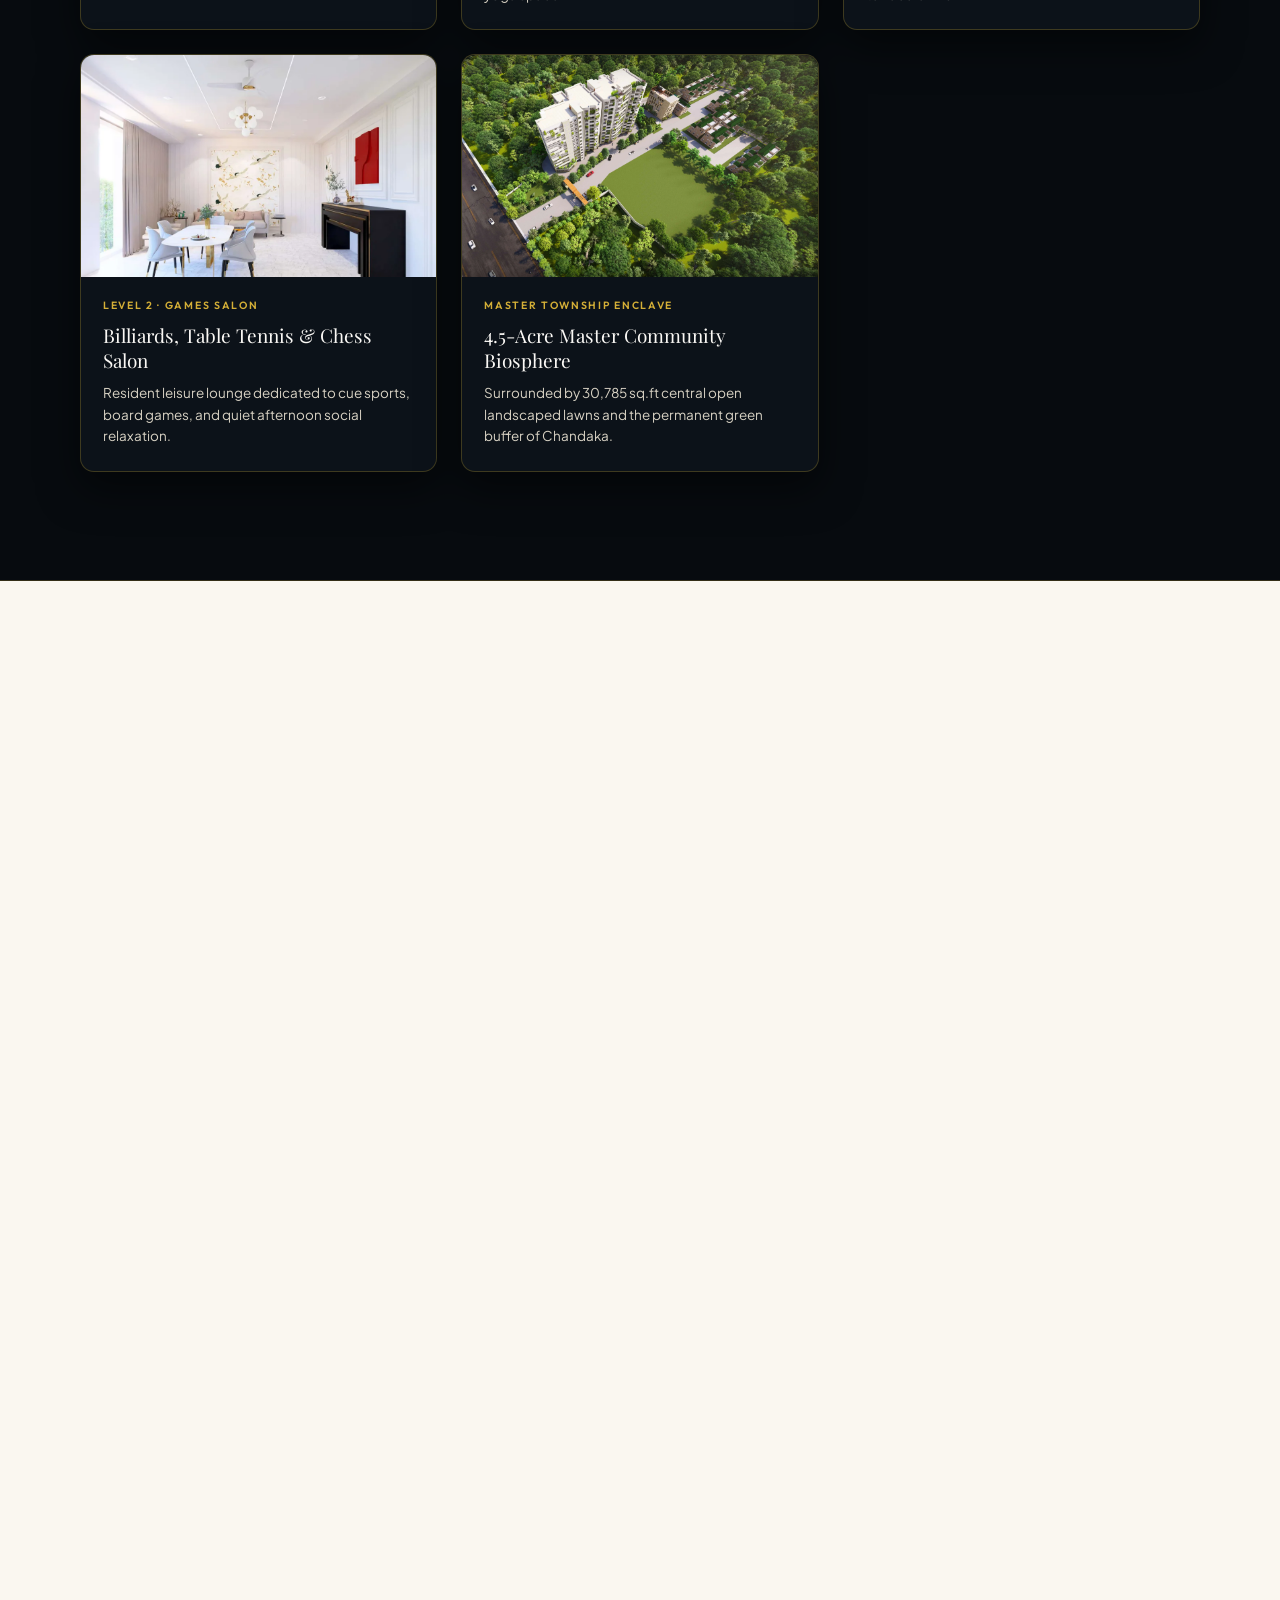
==== commit 3b675946: "feat(tracking): remove external GTM tag, isolate official GA4 G-V36V4WWPQF, and install comprehensiv" ====
--- a/index.html
+++ b/index.html
@@ -2,14 +2,7 @@
 <html lang="en">
 <head>
   <meta name="google-site-verification" content="JtAHMdFfWP8tKkxZtdMA4xQBKfleQzdG404QkSPXxAU" />
-<!-- Google Tag Manager -->
-<script>(function(w,d,s,l,i){w[l]=w[l]||[];w[l].push({"gtm.start":
-new Date().getTime(),event:"gtm.js"});var f=d.getElementsByTagName(s)[0],
-j=d.createElement(s),dl=l!="dataLayer"?"&l="+l:"";j.async=true;j.src=
-"https://www.googletagmanager.com/gtm.js?id="+i+dl;f.parentNode.insertBefore(j,f);
-})(window,document,"script","dataLayer","GTM-5786D7BS");</script>
-<!-- End Google Tag Manager -->
-  <!-- Google tag (gtag.js) - Official Costa Furtune GA4 -->
+<!-- Google tag (gtag.js) - Official Costa Furtune GA4 -->
   <script async src="https://www.googletagmanager.com/gtag/js?id=G-V36V4WWPQF"></script>
   <script>
     window.dataLayer = window.dataLayer || [];
@@ -20,8 +13,6 @@
       'cookie_flags': 'SameSite=None;Secure'
     });
   </script>
-
-  <meta name="google-site-verification" content="Sm7JOBVB1XgilVUoDI4M9qd9hUyyRUmbRml3opM5rM0" />
 <meta charset="utf-8" />
 <meta name="viewport" content="width=device-width, initial-scale=1, viewport-fit=cover" />
 <title>Costa Furtune Crestview · Official Builder Platform | Sai Harmony Bhubaneswar</title>
@@ -223,10 +214,6 @@
 </head>
 
 <body class="is-ready at-hero">
-<!-- Google Tag Manager (noscript) -->
-<noscript><iframe src="https://www.googletagmanager.com/ns.html?id=GTM-5786D7BS" height="0" width="0" style="display:none;visibility:hidden"></iframe></noscript>
-<!-- End Google Tag Manager (noscript) -->
-
 <!-- PRELOADER (non-blocking) -->
 <script>
   document.body.classList.add('is-ready', 'at-hero');
@@ -2073,5 +2060,78 @@
     });
   }
 </script>
+  <!-- Costa Furtune Interaction & Conversion Measurement Engine -->
+  <script>
+  (function() {
+    function trackEvent(name, params) {
+      if (typeof gtag === 'function') {
+        gtag('event', name, params);
+      }
+    }
+
+    // 1. Global Link & Button Click Measurement
+    document.addEventListener('click', function(e) {
+      var link = e.target.closest('a, button');
+      if (!link) return;
+
+      var href = (link.getAttribute('href') || '').trim();
+      var text = (link.innerText || link.getAttribute('aria-label') || link.title || '').trim().substring(0, 80);
+
+      // WhatsApp Clicks
+      if (href.includes('wa.me') || href.includes('whatsapp.com')) {
+        trackEvent('contact_whatsapp', {
+          event_category: 'contact',
+          event_label: text || 'WhatsApp Chat',
+          link_url: href
+        });
+      }
+      // Phone Call Clicks
+      else if (href.startsWith('tel:')) {
+        trackEvent('contact_call', {
+          event_category: 'contact',
+          event_label: text || href,
+          phone_number: href.replace('tel:', '')
+        });
+      }
+      // File / Brochure / CAD Downloads
+      else if (href.match(/\.(pdf|dwg|dxf|zip|xlsx?)$/i) || link.hasAttribute('download')) {
+        trackEvent('file_download', {
+          event_category: 'engagement',
+          event_label: text || href,
+          file_name: href.split('/').pop()
+        });
+      }
+      // Drone Cinema & Virtual Tours
+      else if (link.classList.contains('drone-card') || link.classList.contains('btn-cinema') || text.toLowerCase().includes('drone') || text.toLowerCase().includes('virtual tour')) {
+        trackEvent('view_virtual_tour', {
+          event_category: 'engagement',
+          event_label: text
+        });
+      }
+      // VIP Site Visit / Booking CTAs
+      else if (text.toLowerCase().includes('site visit') || text.toLowerCase().includes('book') || text.toLowerCase().includes('schedule')) {
+        trackEvent('cta_click', {
+          event_category: 'conversion_intent',
+          event_label: text,
+          link_url: href
+        });
+      }
+    }, true);
+
+    // 2. Global Form Submission Measurement
+    document.addEventListener('submit', function(e) {
+      var form = e.target;
+      var formId = form.id || 'unnamed_form';
+      var formName = form.getAttribute('name') || form.className || formId;
+
+      trackEvent('generate_lead', {
+        event_category: 'lead_generation',
+        form_id: formId,
+        form_name: formName,
+        page_location: window.location.href
+      });
+    }, true);
+  })();
+  </script>
 </body>
 </html>
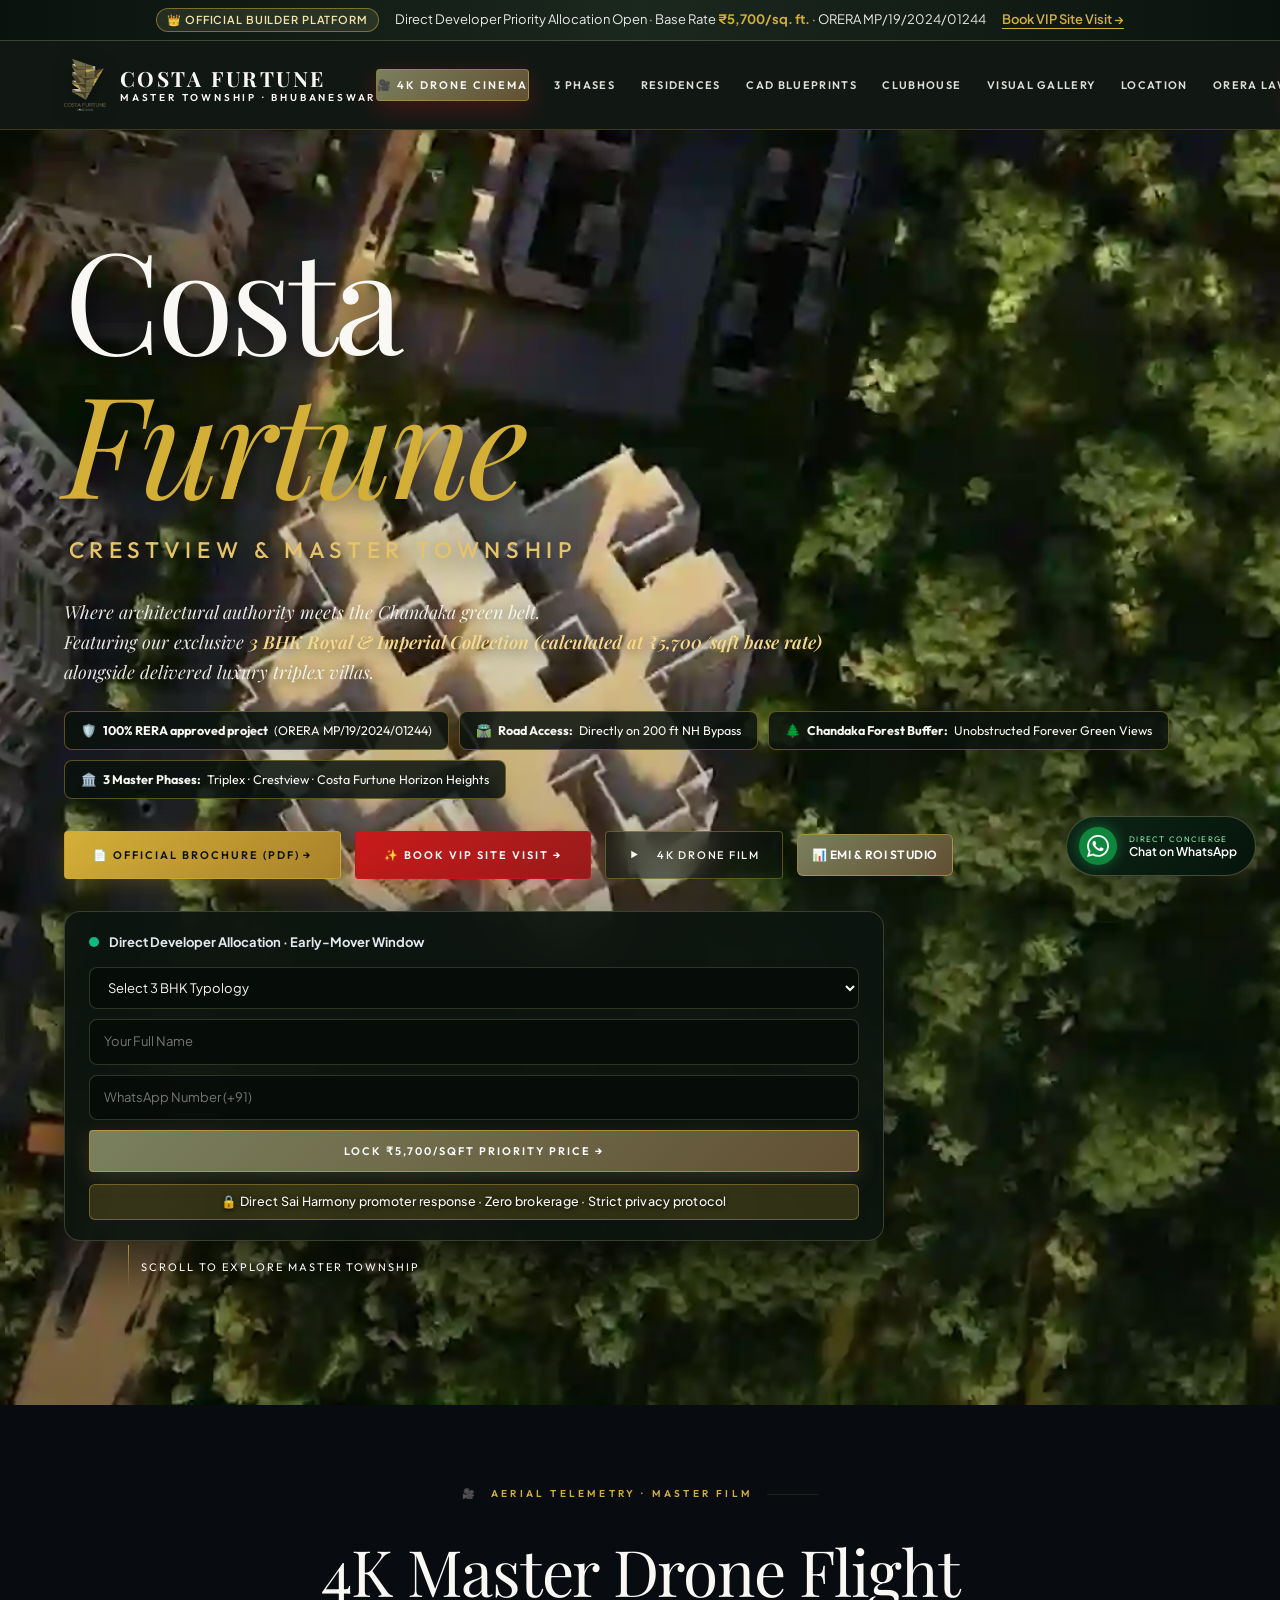
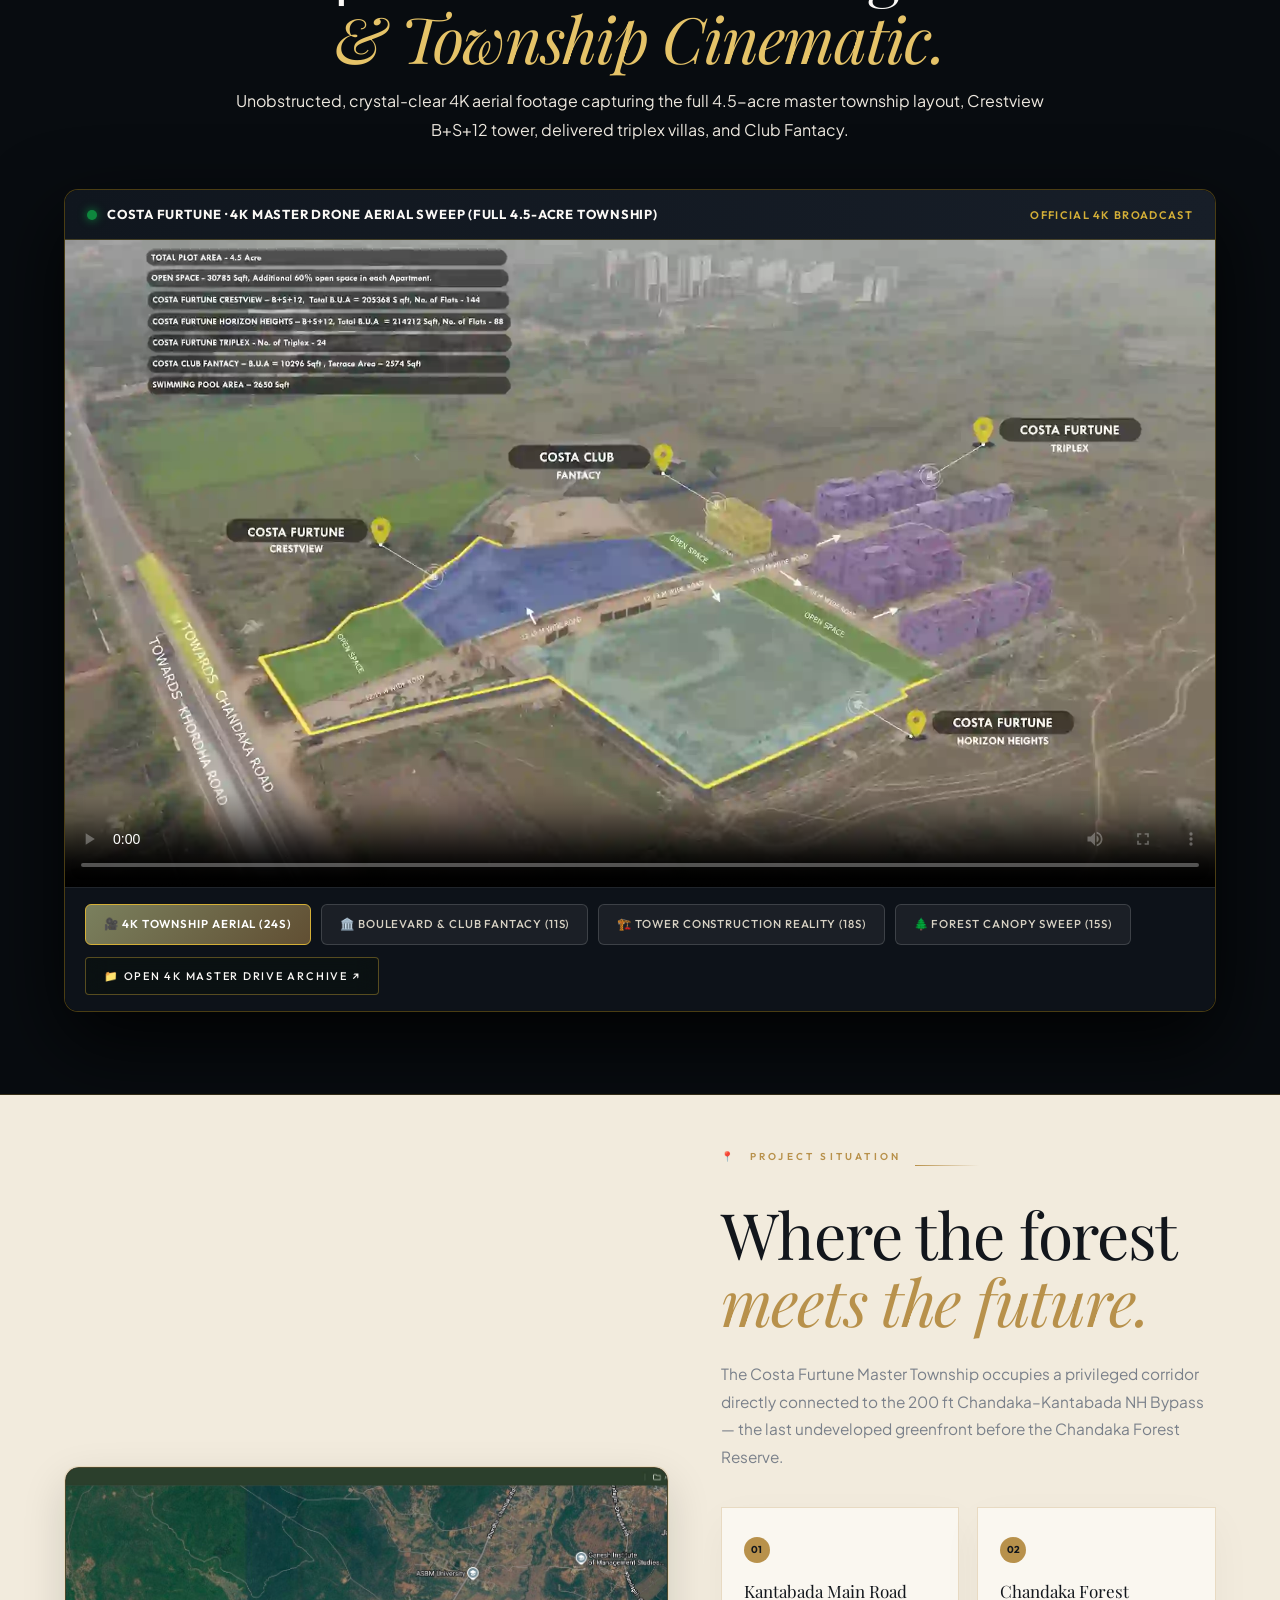
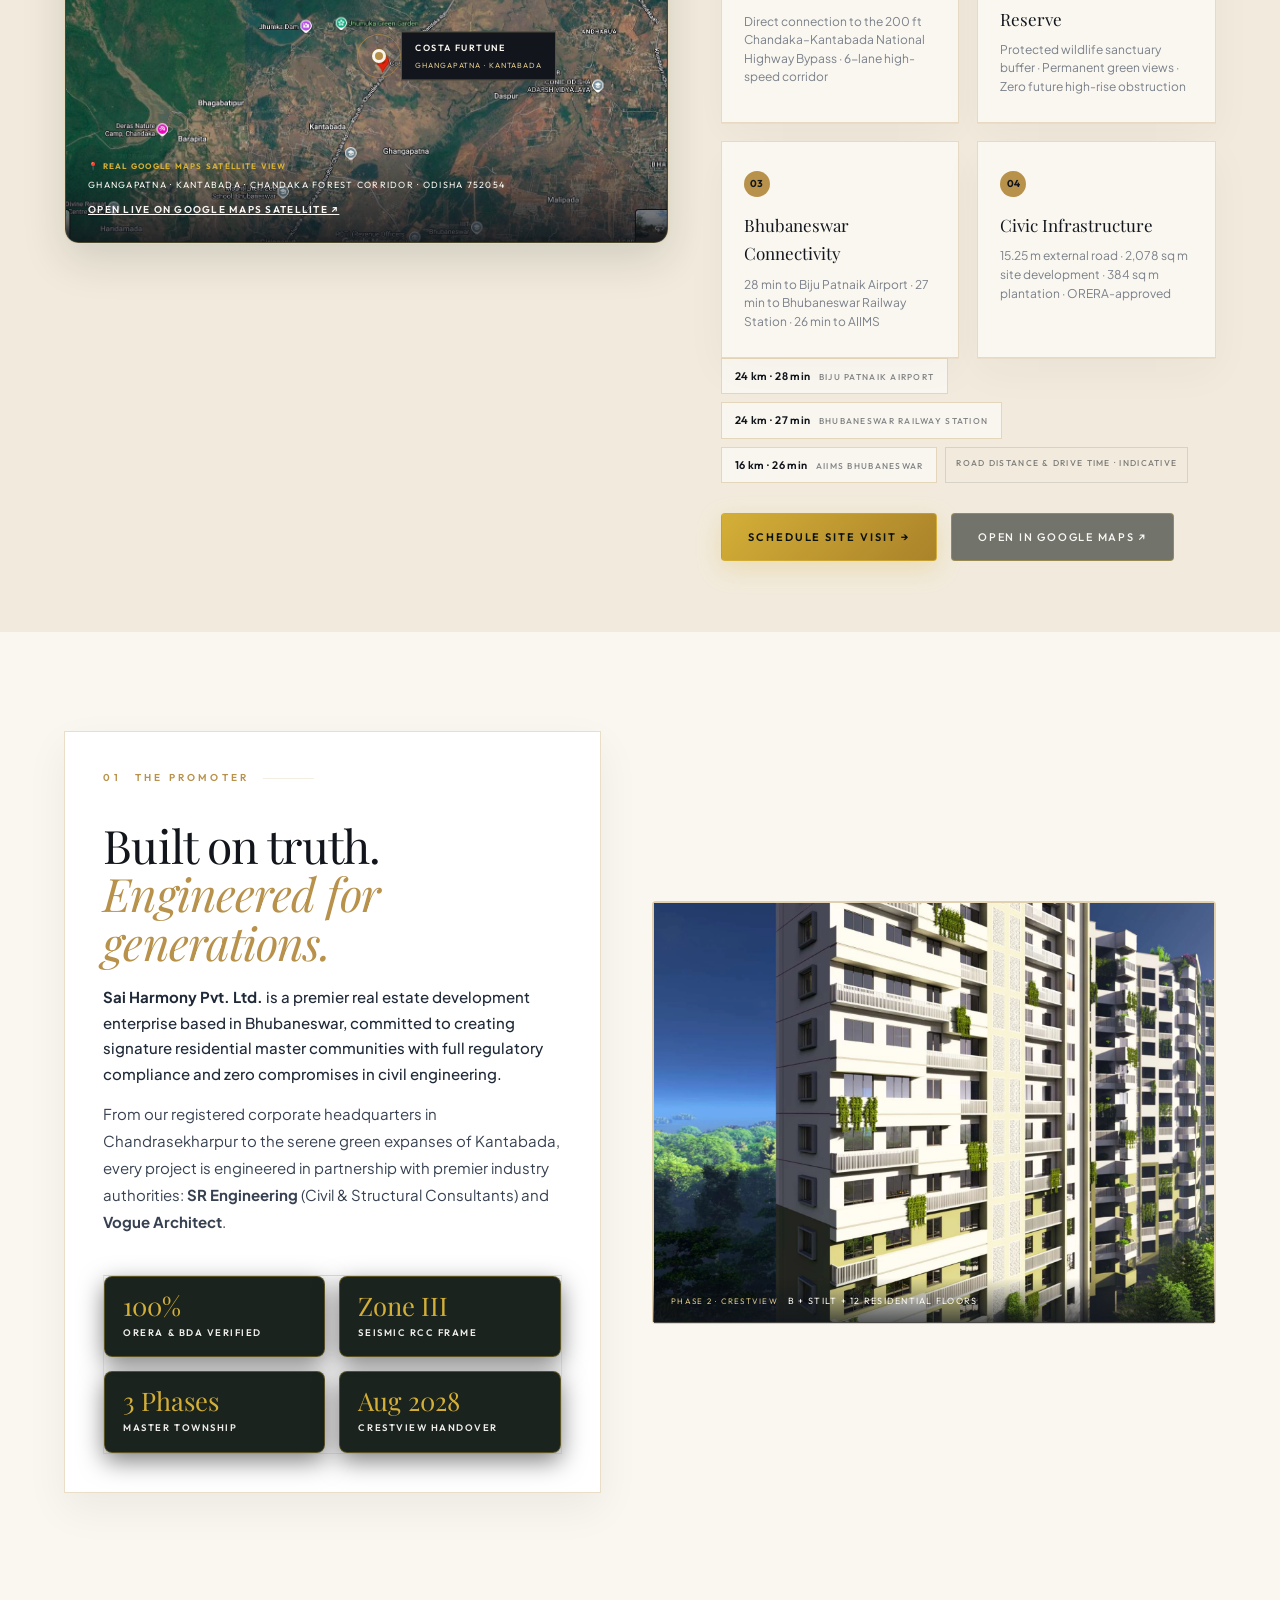
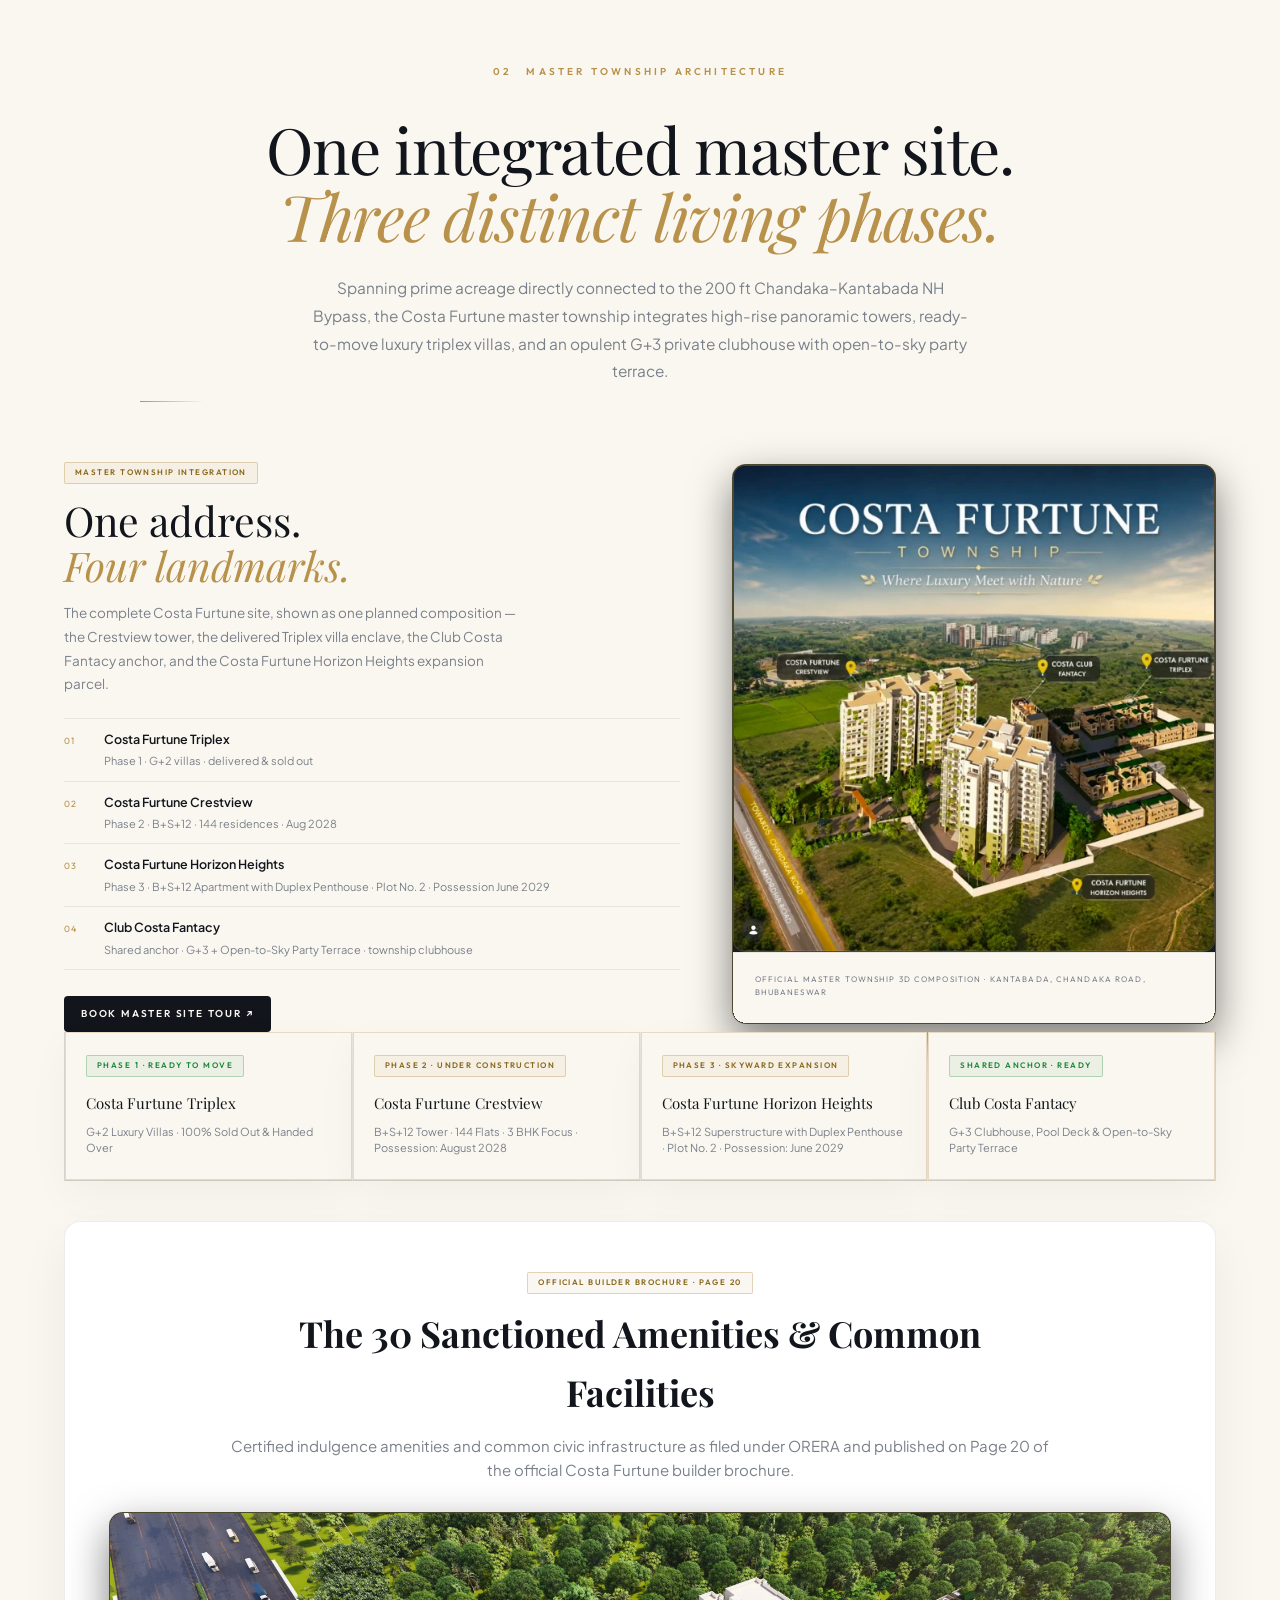
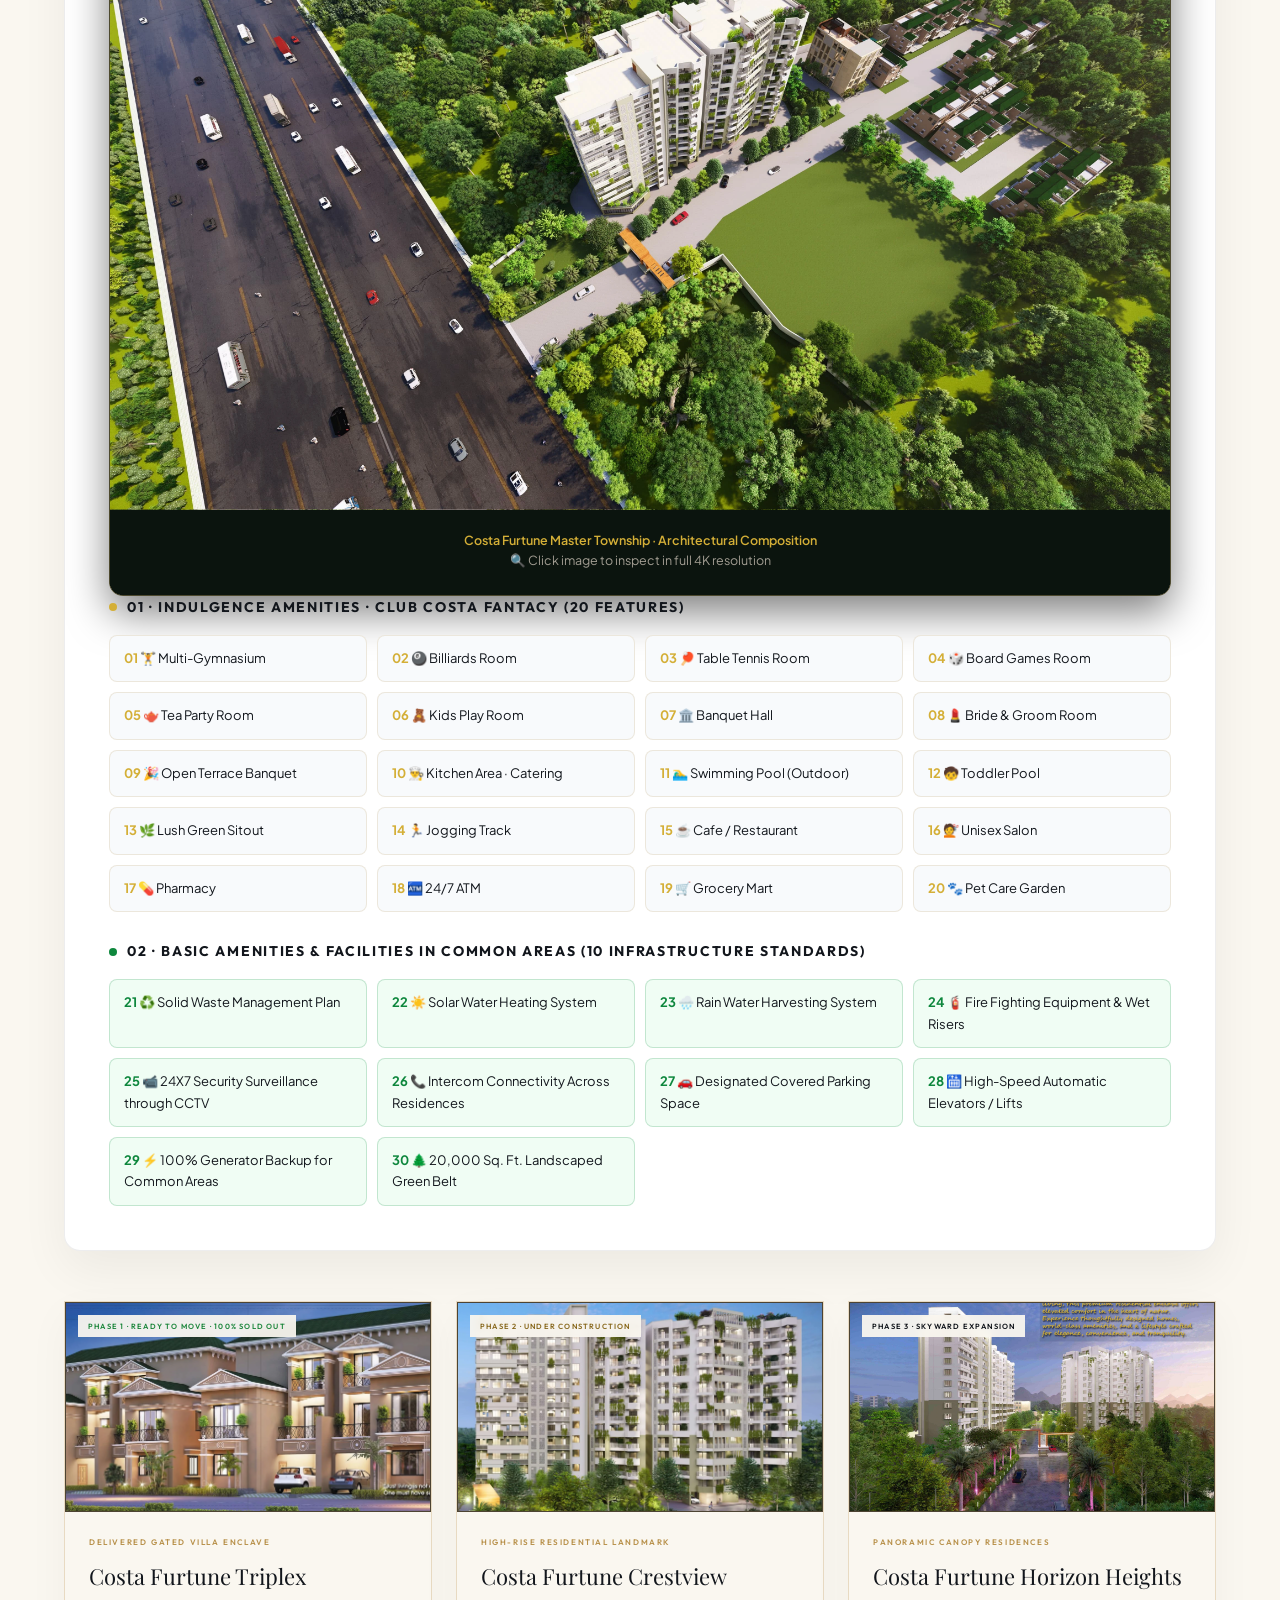
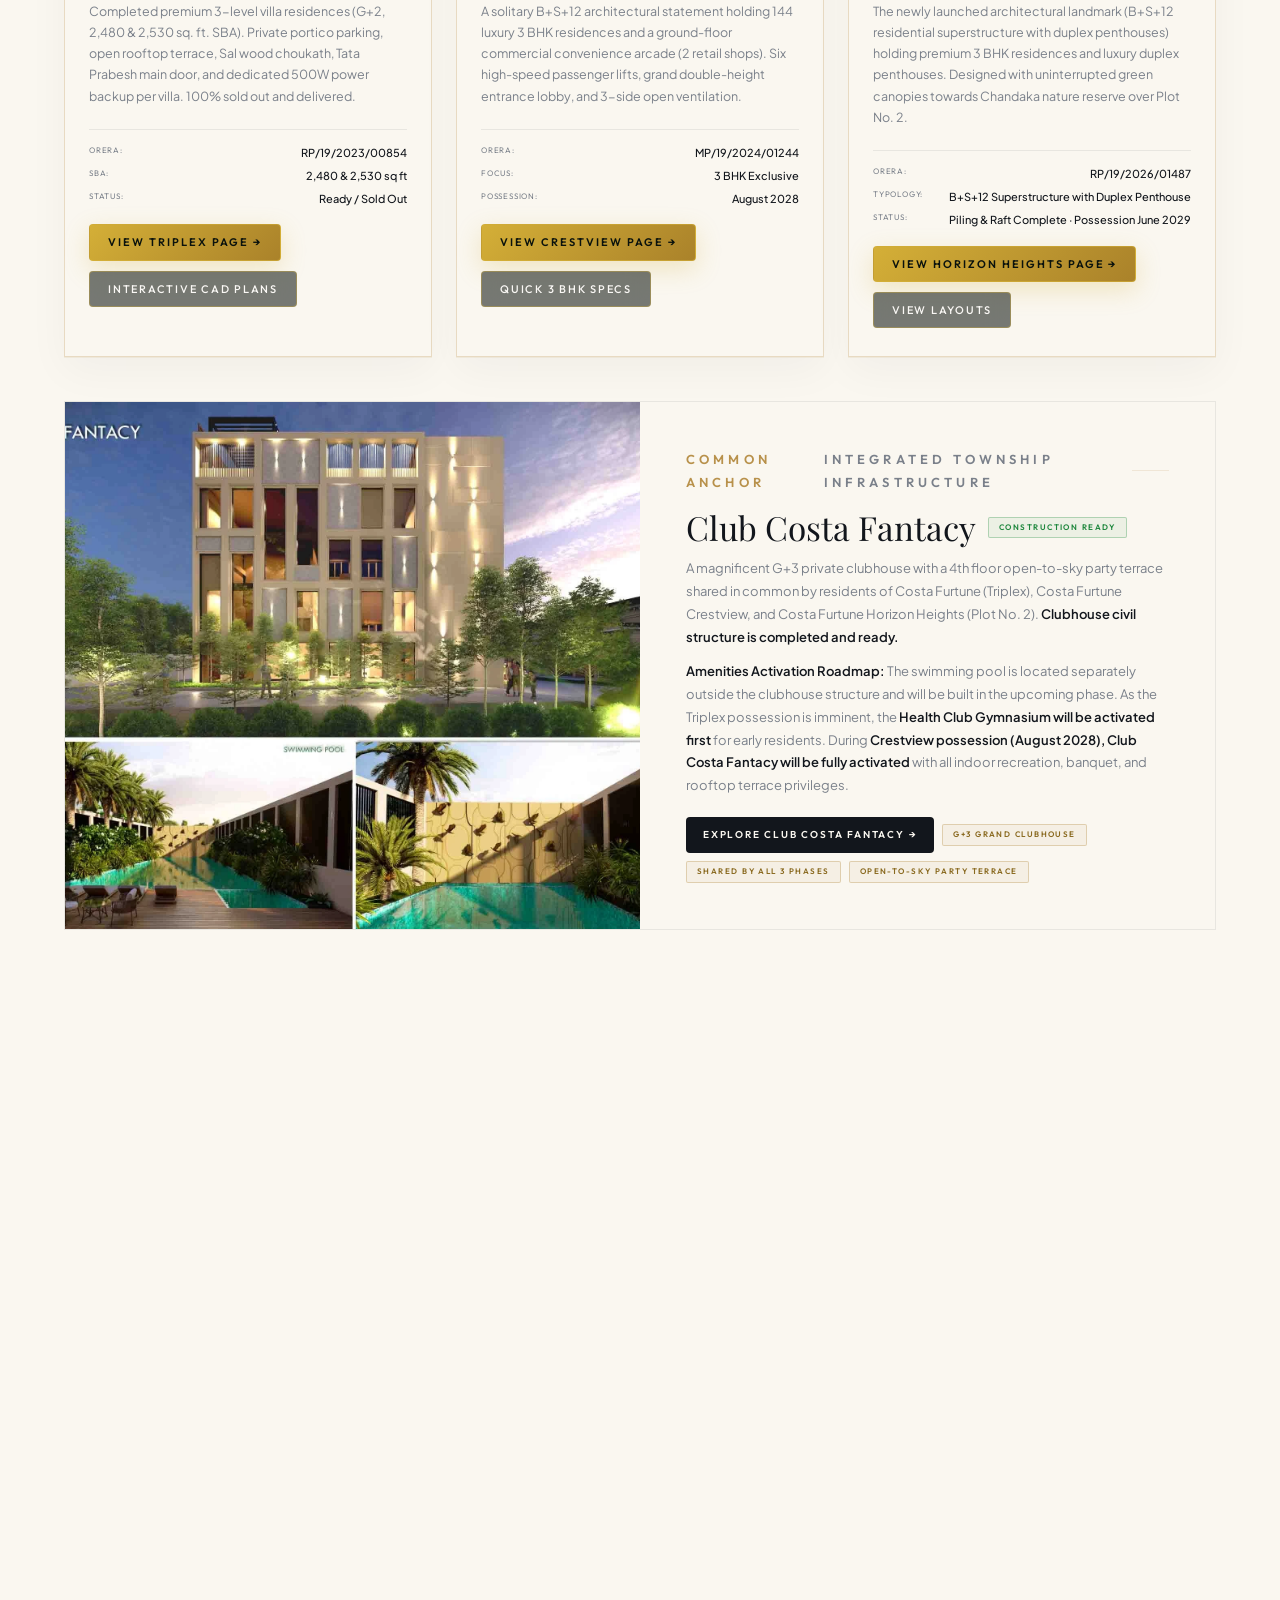
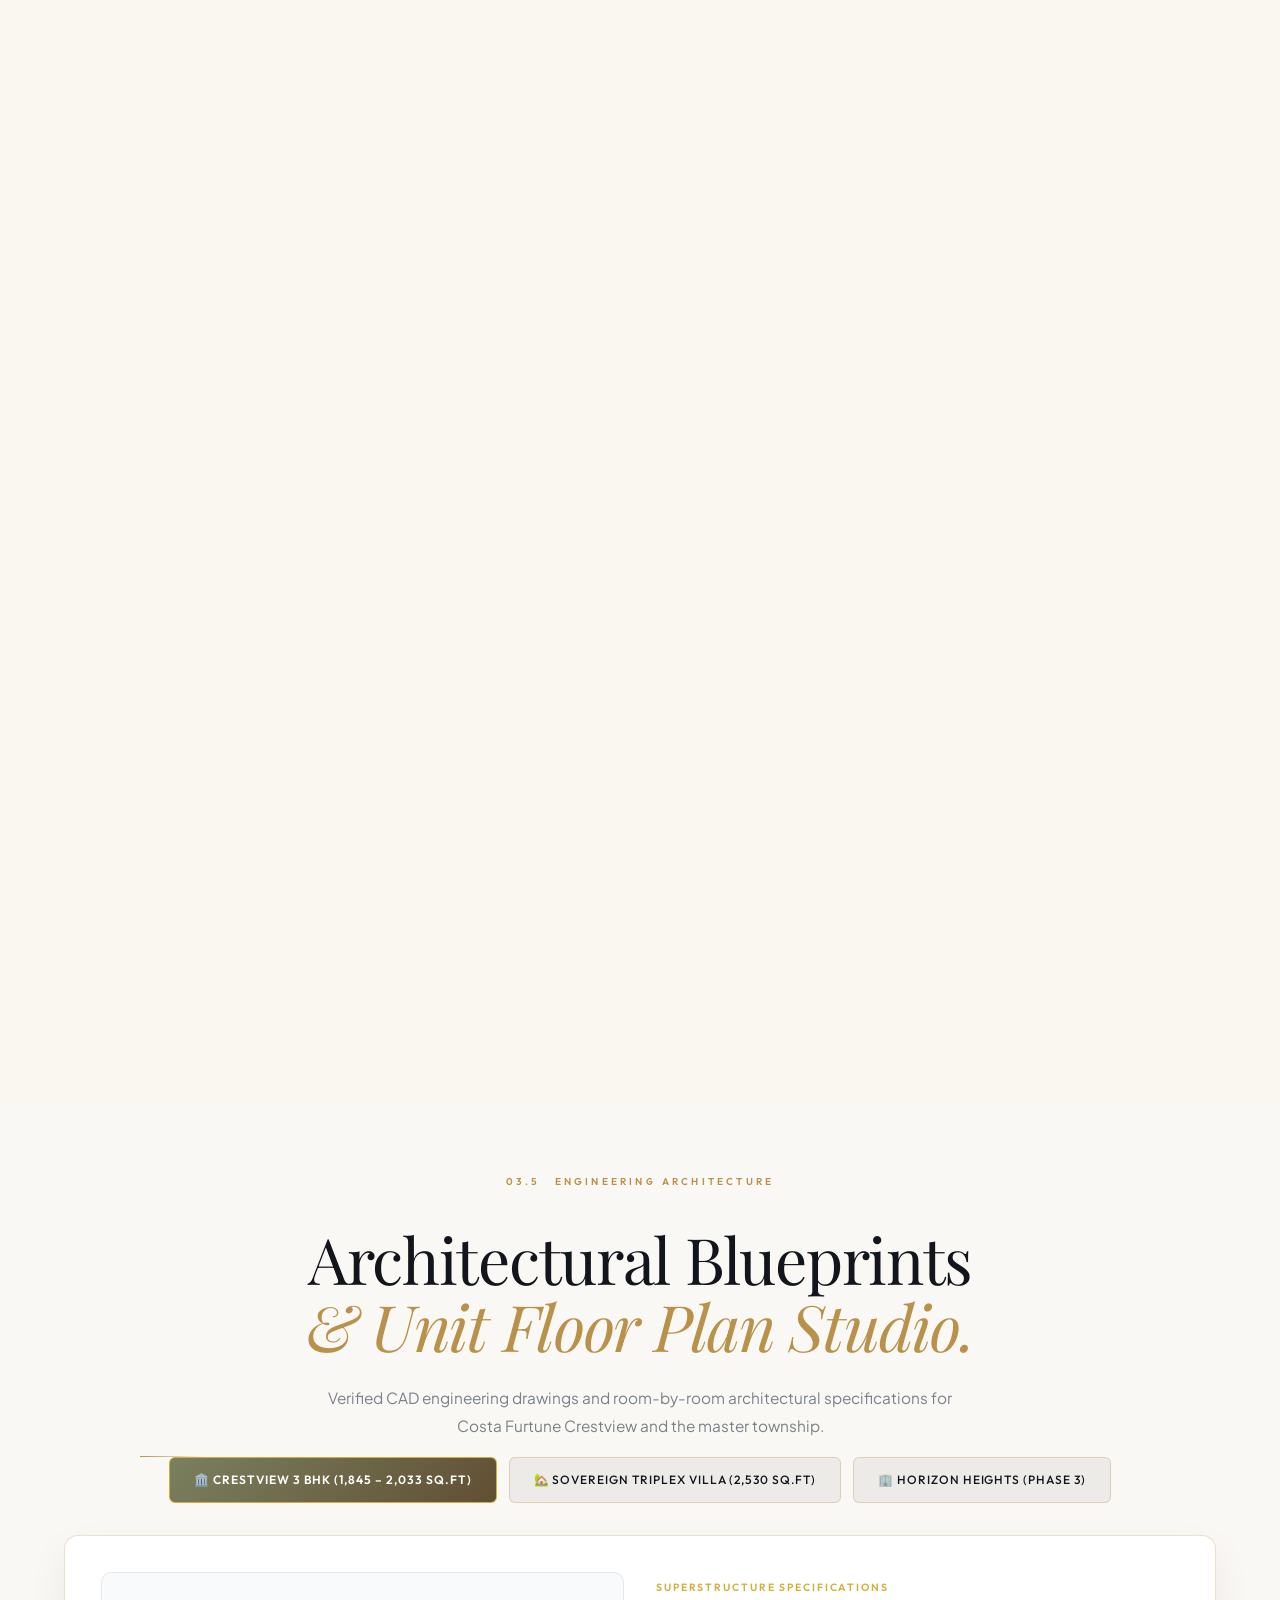
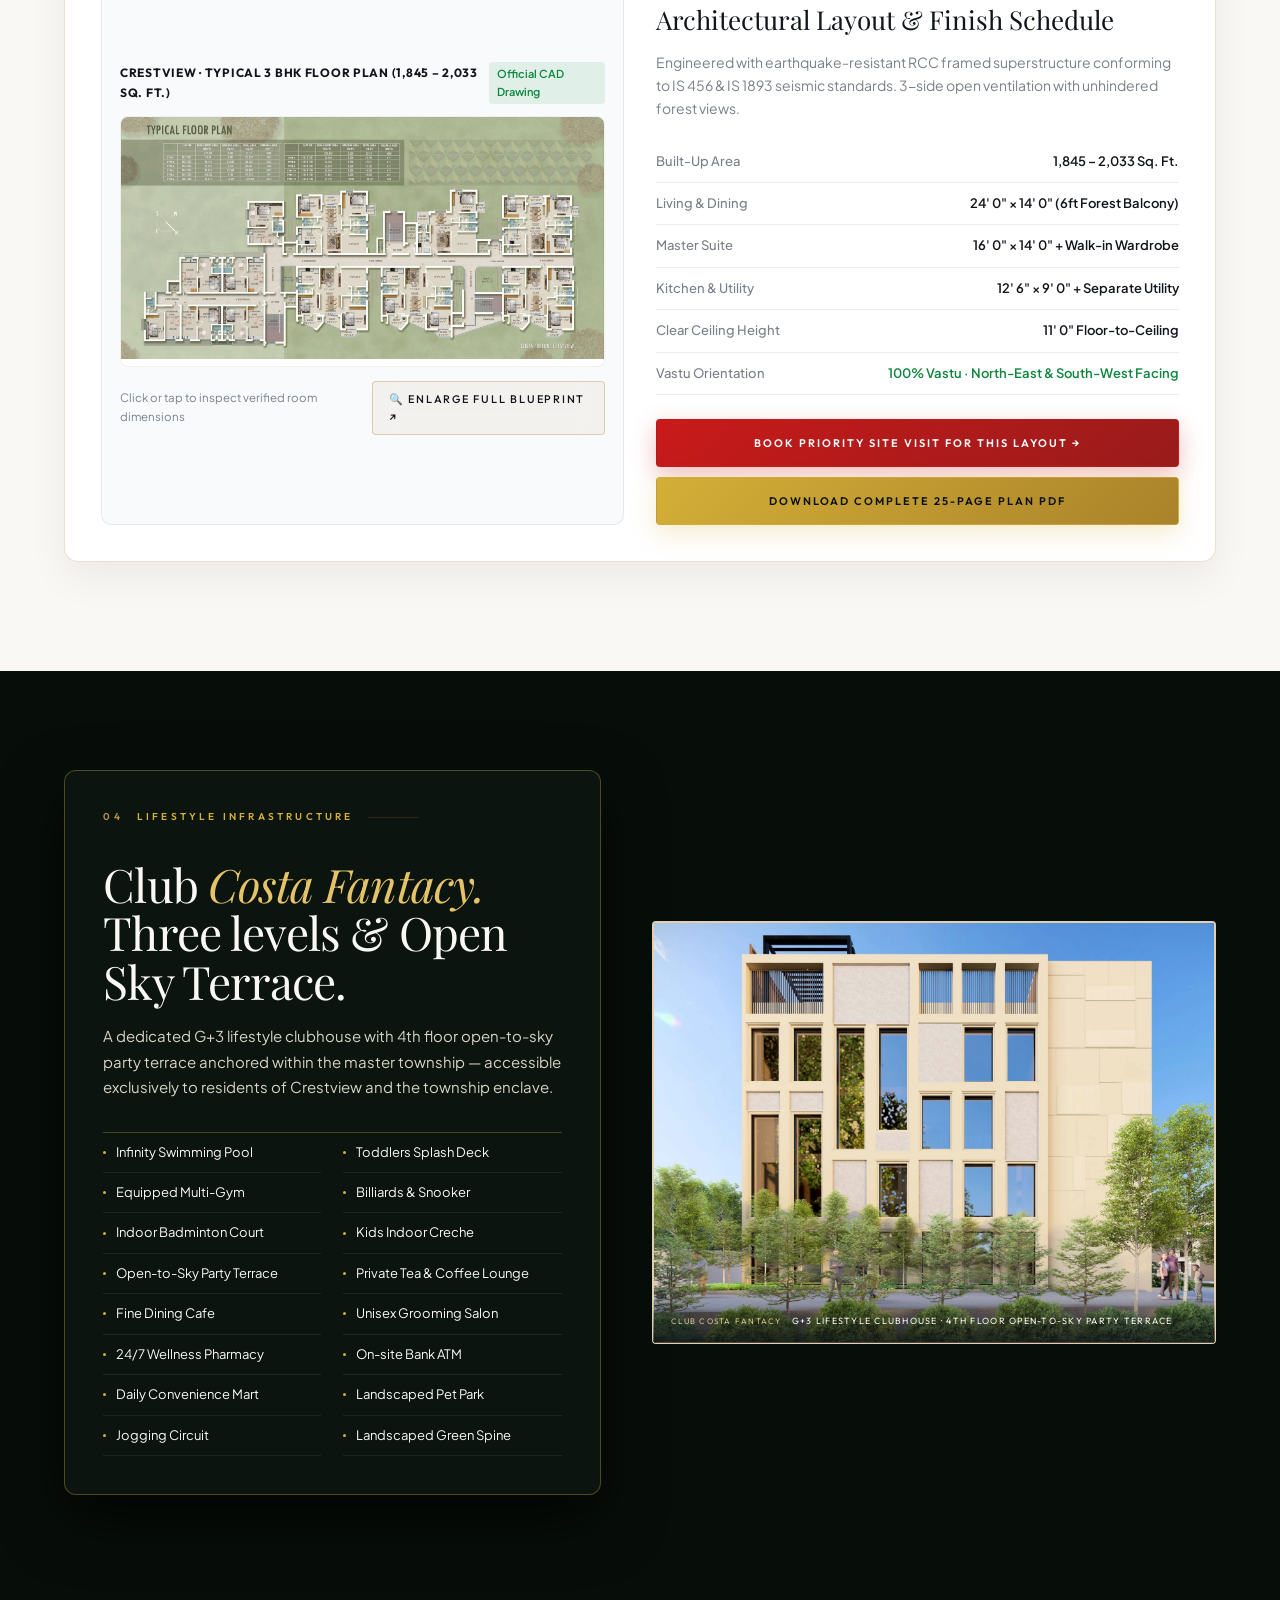
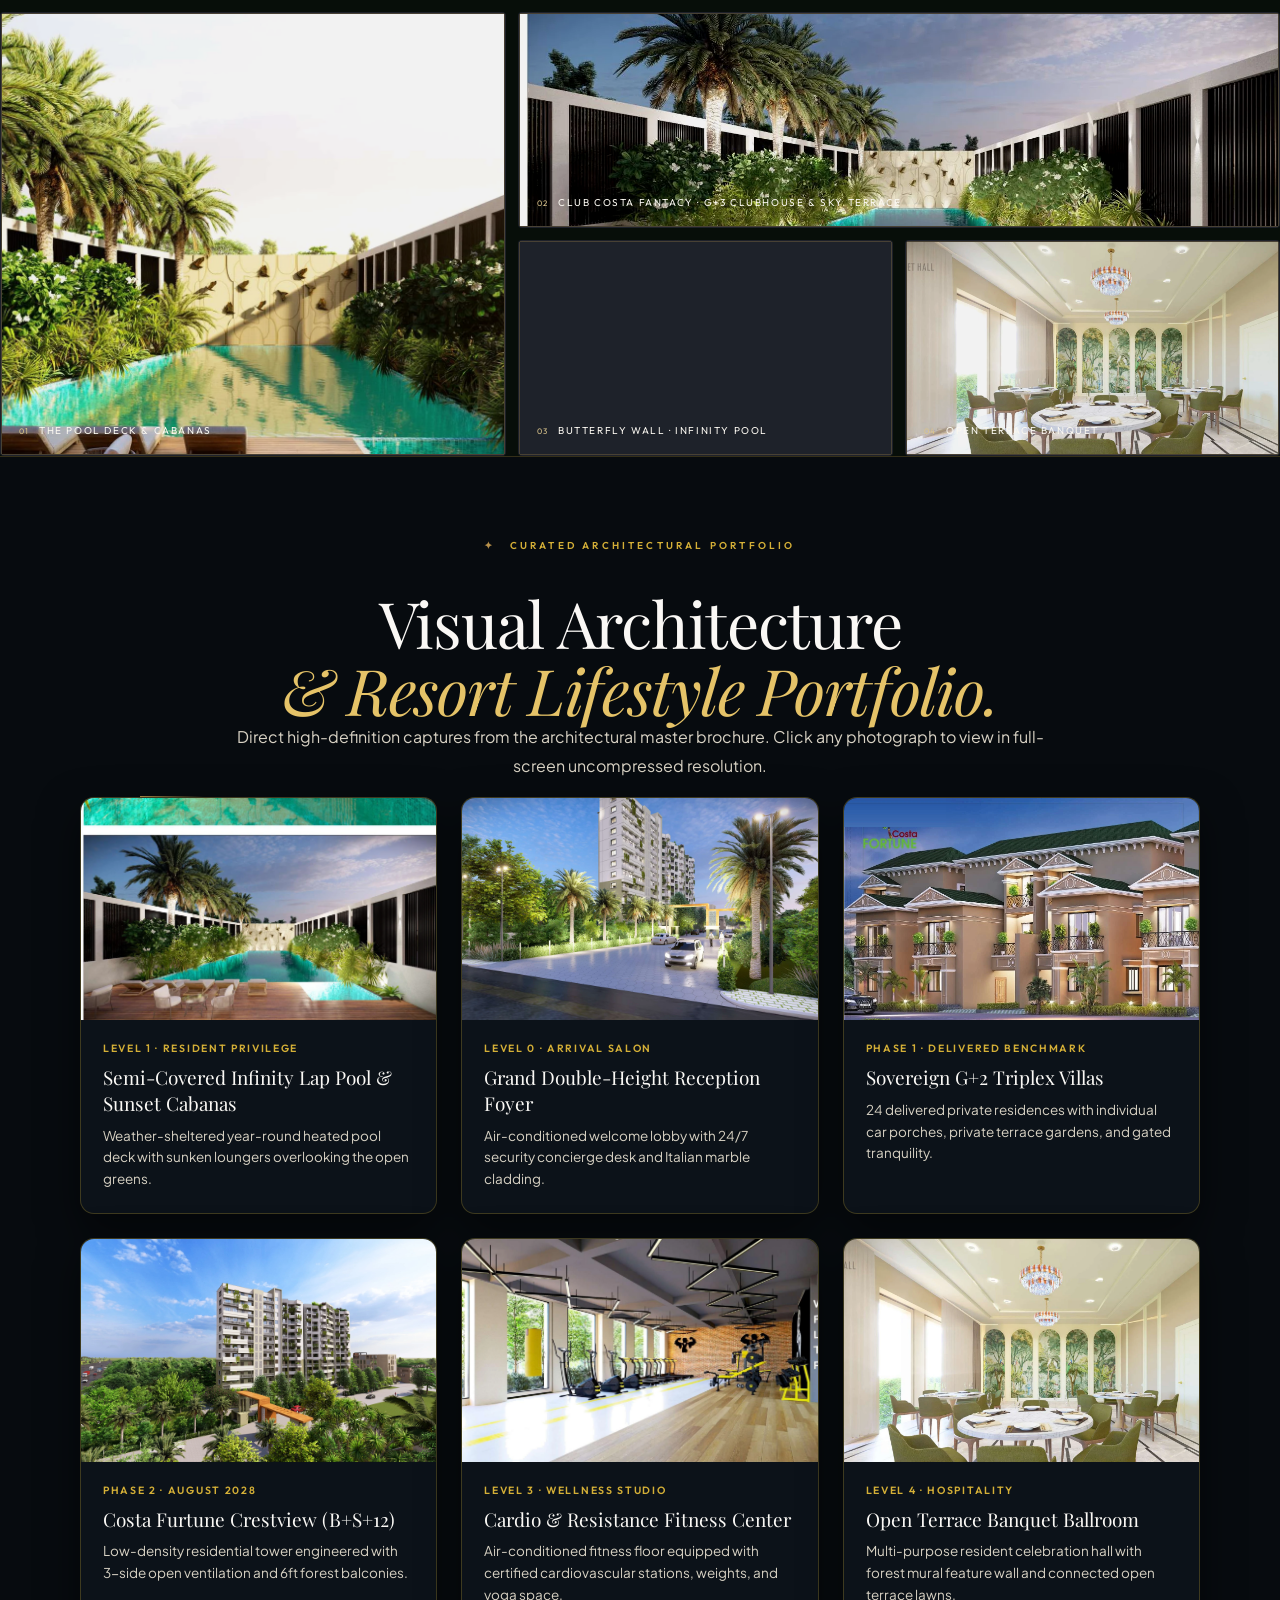
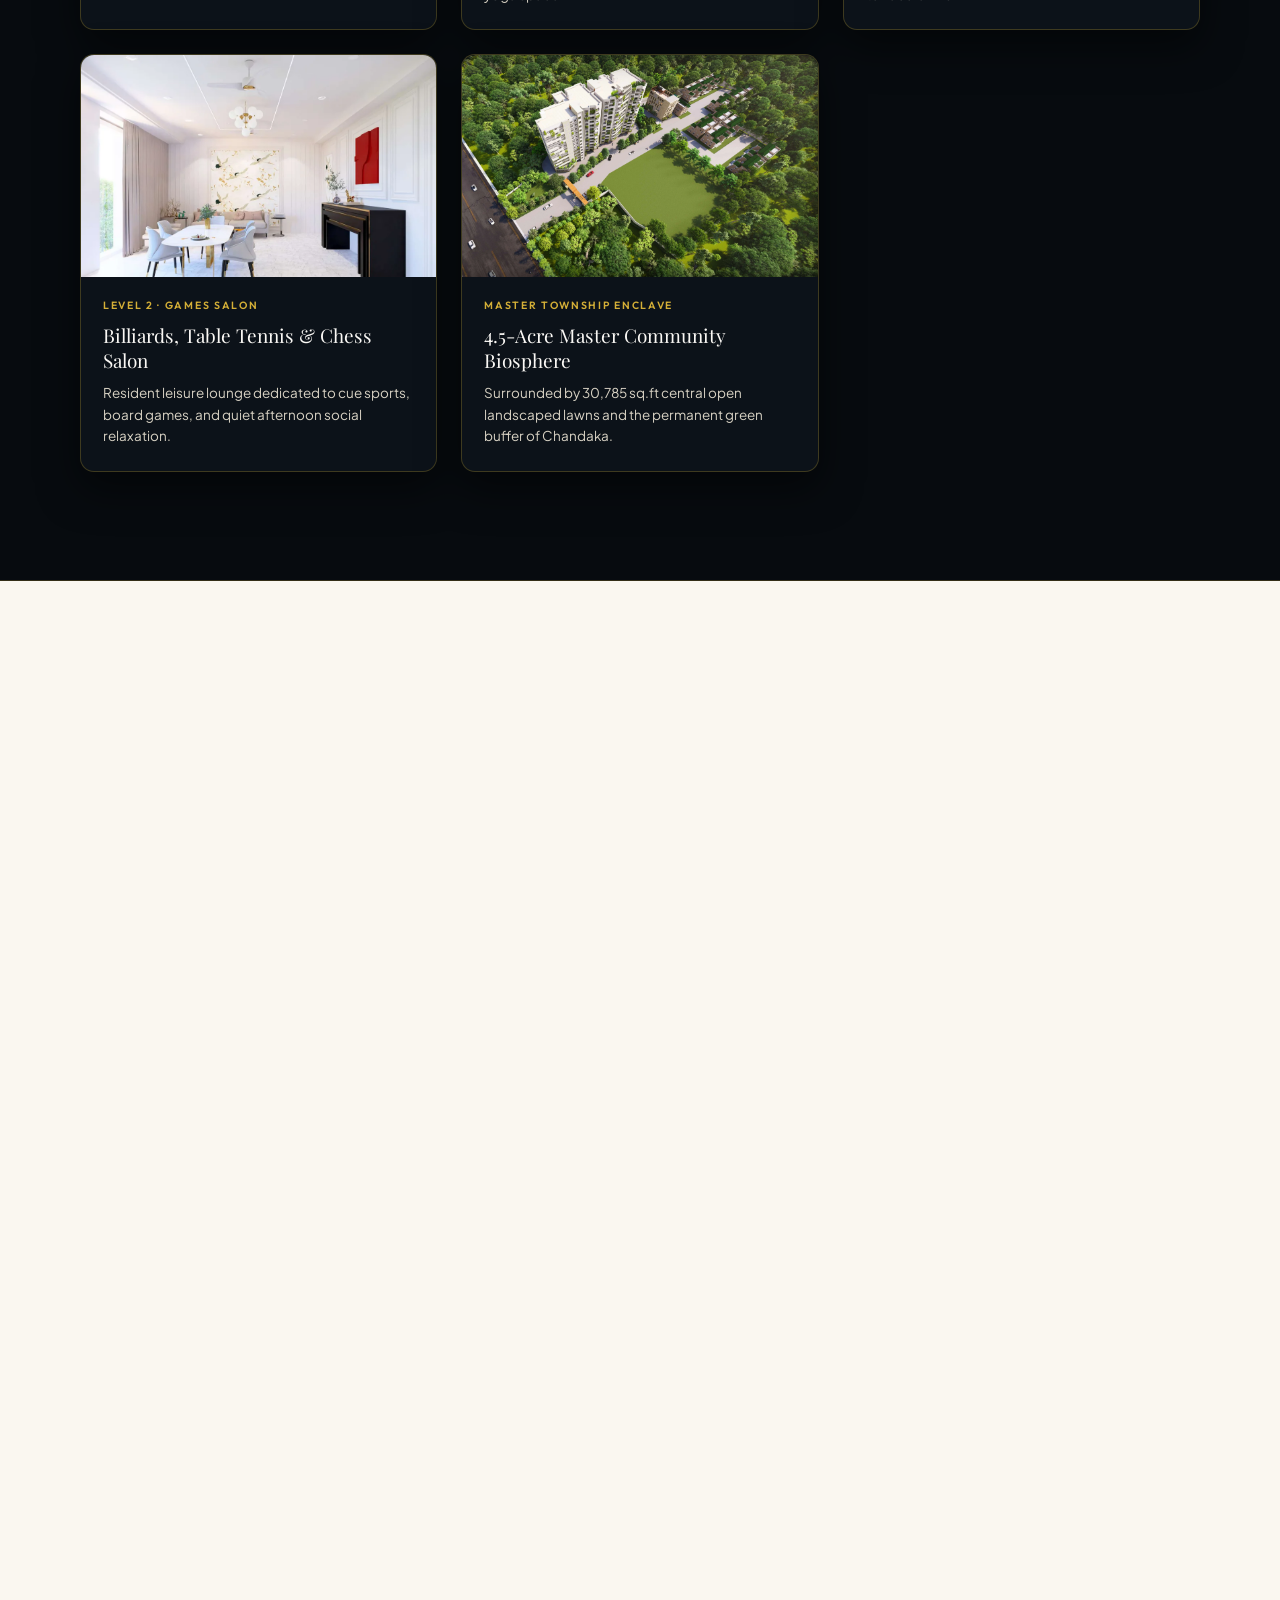
==== commit d669ee6d: "fix(analytics): update GA4 measurement id to G-1HW8N4TS4Z, remove partner credits, refresh sitemap" ====
--- a/index.html
+++ b/index.html
@@ -3,12 +3,12 @@
 <head>
   <meta name="google-site-verification" content="JtAHMdFfWP8tKkxZtdMA4xQBKfleQzdG404QkSPXxAU" />
 <!-- Google tag (gtag.js) - Official Costa Furtune GA4 -->
-  <script async src="https://www.googletagmanager.com/gtag/js?id=G-V36V4WWPQF"></script>
+  <script async src="https://www.googletagmanager.com/gtag/js?id=G-1HW8N4TS4Z"></script>
   <script>
     window.dataLayer = window.dataLayer || [];
     function gtag(){dataLayer.push(arguments);}
     gtag('js', new Date());
-    gtag('config', 'G-V36V4WWPQF', {
+    gtag('config', 'G-1HW8N4TS4Z', {
       'send_page_view': true,
       'cookie_flags': 'SameSite=None;Secure'
     });
@@ -1977,14 +1977,7 @@
       Renderings and walkthroughs are architectural representations; on-site construction photographs reflect verified live execution status.
     </p>
     <p class="footer__copy">© 2026 Sai Harmony Pvt. Ltd. All rights reserved.</p>
-    <div class="footer__partner-credit" style="display:flex; align-items:center; justify-content:center; flex-wrap:wrap; gap:8px; margin-top:14px; padding-top:14px; border-top:1px solid rgba(255,255,255,0.08); font-size:11.5px; color:#A39E93; letter-spacing:0.03em;">
-      <span>Architected &amp; Engineered by</span>
-      <a href="https://buddyaipartners.github.io/" target="_blank" rel="noopener" style="display:inline-flex; align-items:center; gap:6px; color:#FAF8F5; text-decoration:none; font-weight:600; transition:color 0.2s ease;">
-        <img src="assets/buddy-ai-partners-logo.svg" alt="Buddy AI Partners" width="16" height="16" style="width:16px; height:16px; border-radius:50%; display:inline-block; vertical-align:middle;" />
-        <span style="color:#D4AF37;">Buddy AI Partners</span>
-      </a>
-      <span style="opacity:0.6;">&middot; Enterprise AI &amp; Real Estate Platforms</span>
-    </div>
+    
   </div>
 </footer>
 
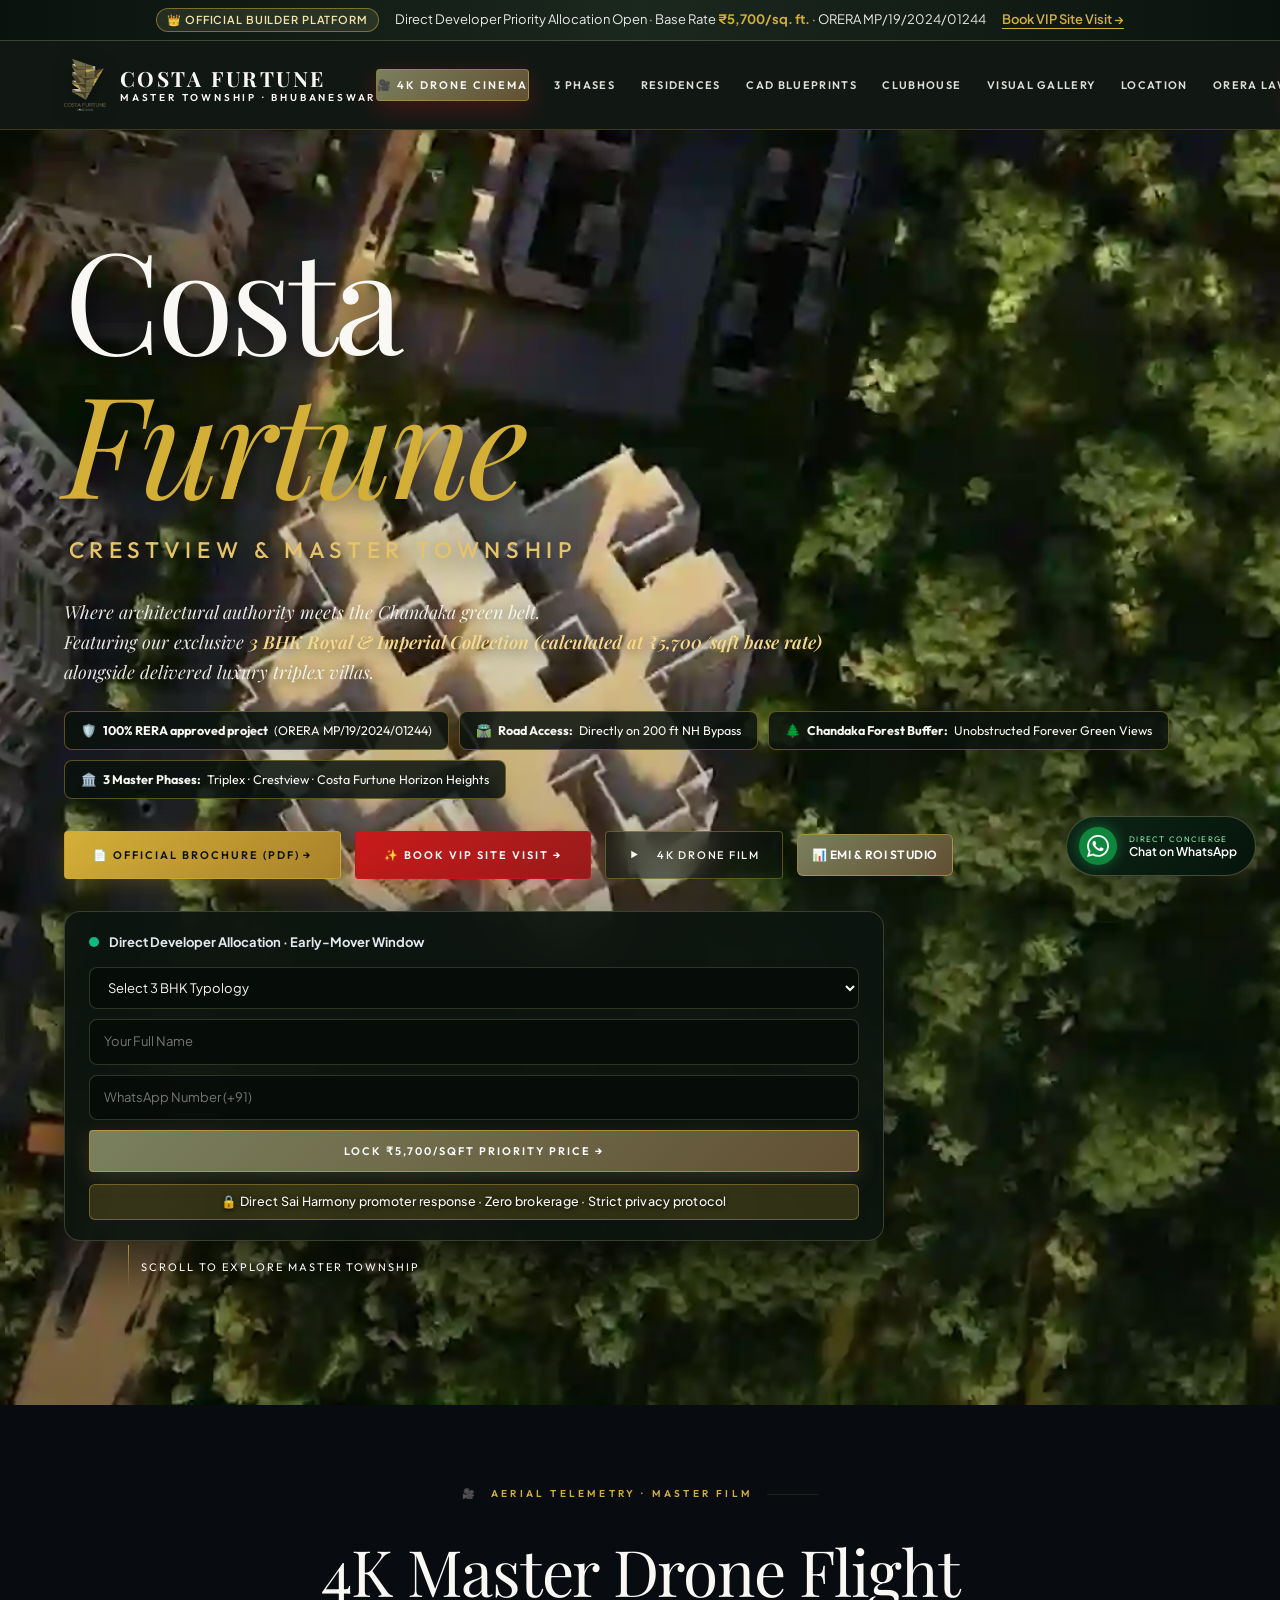
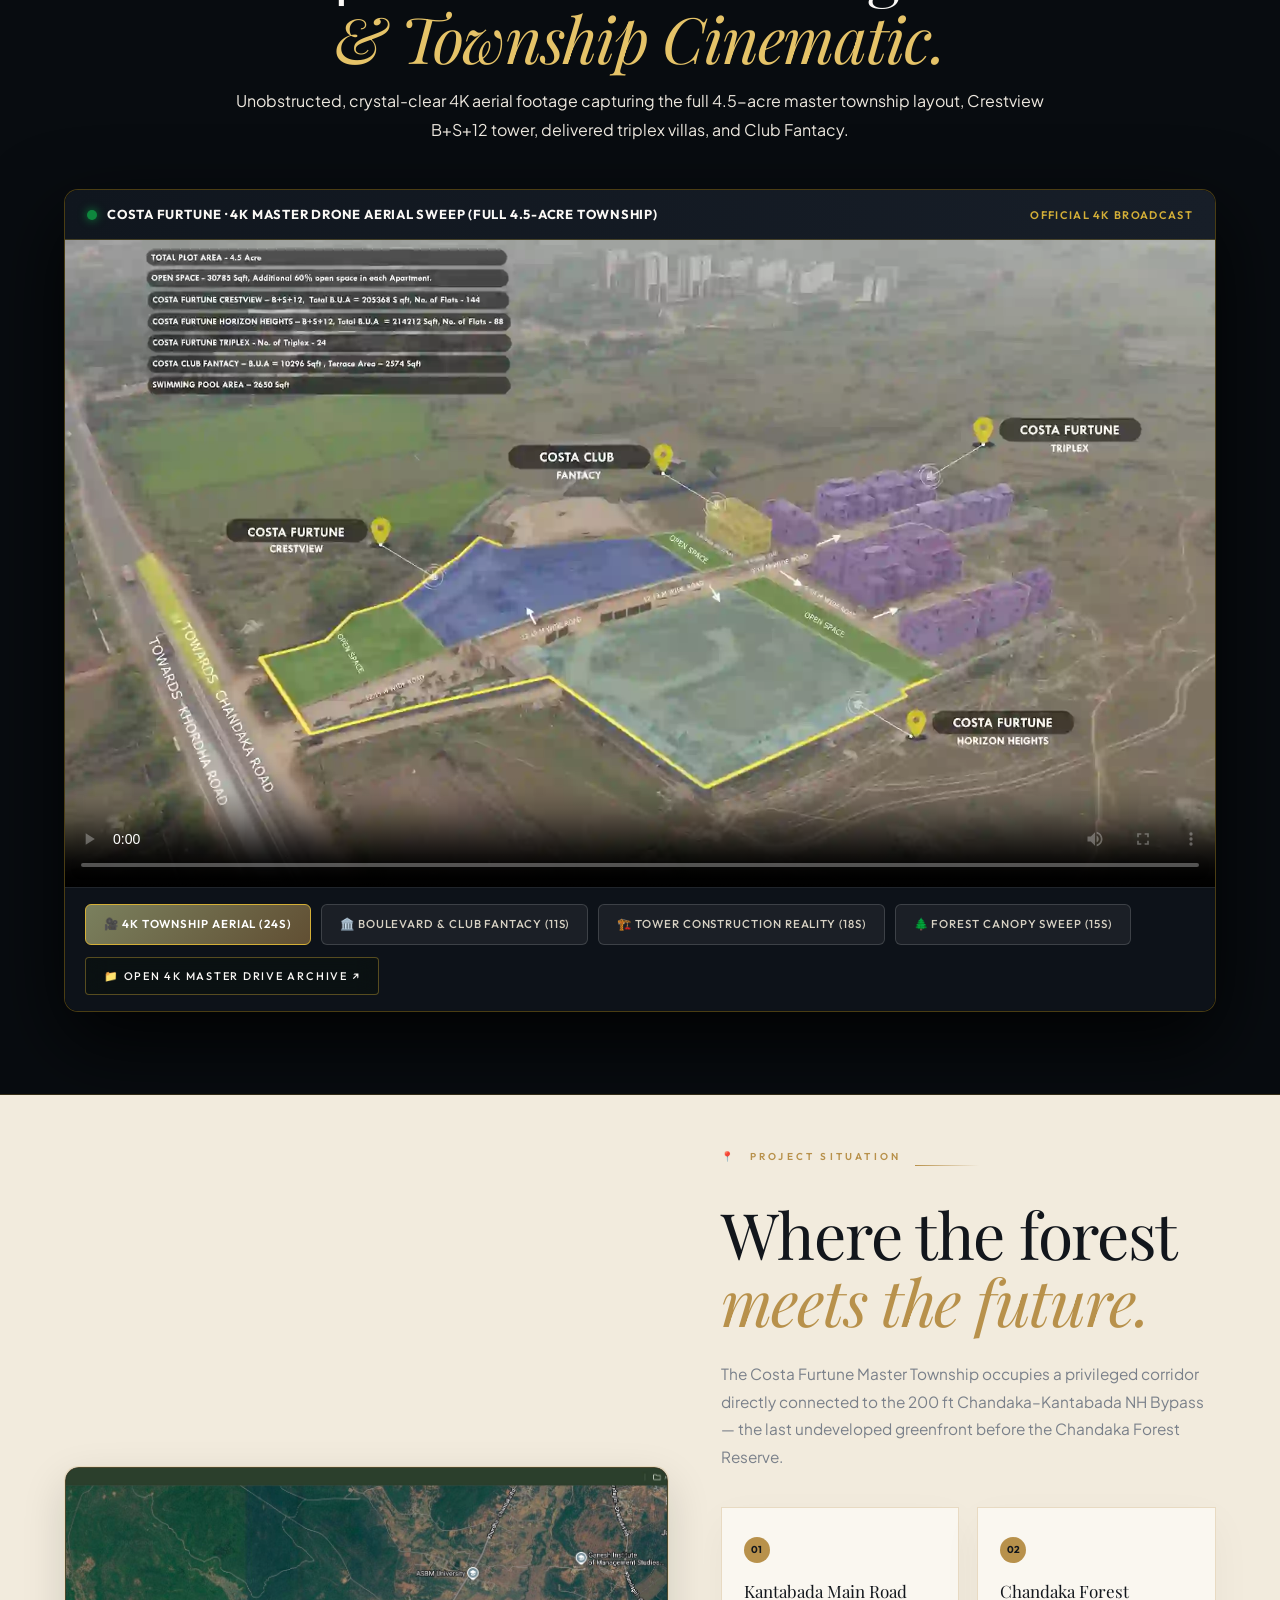
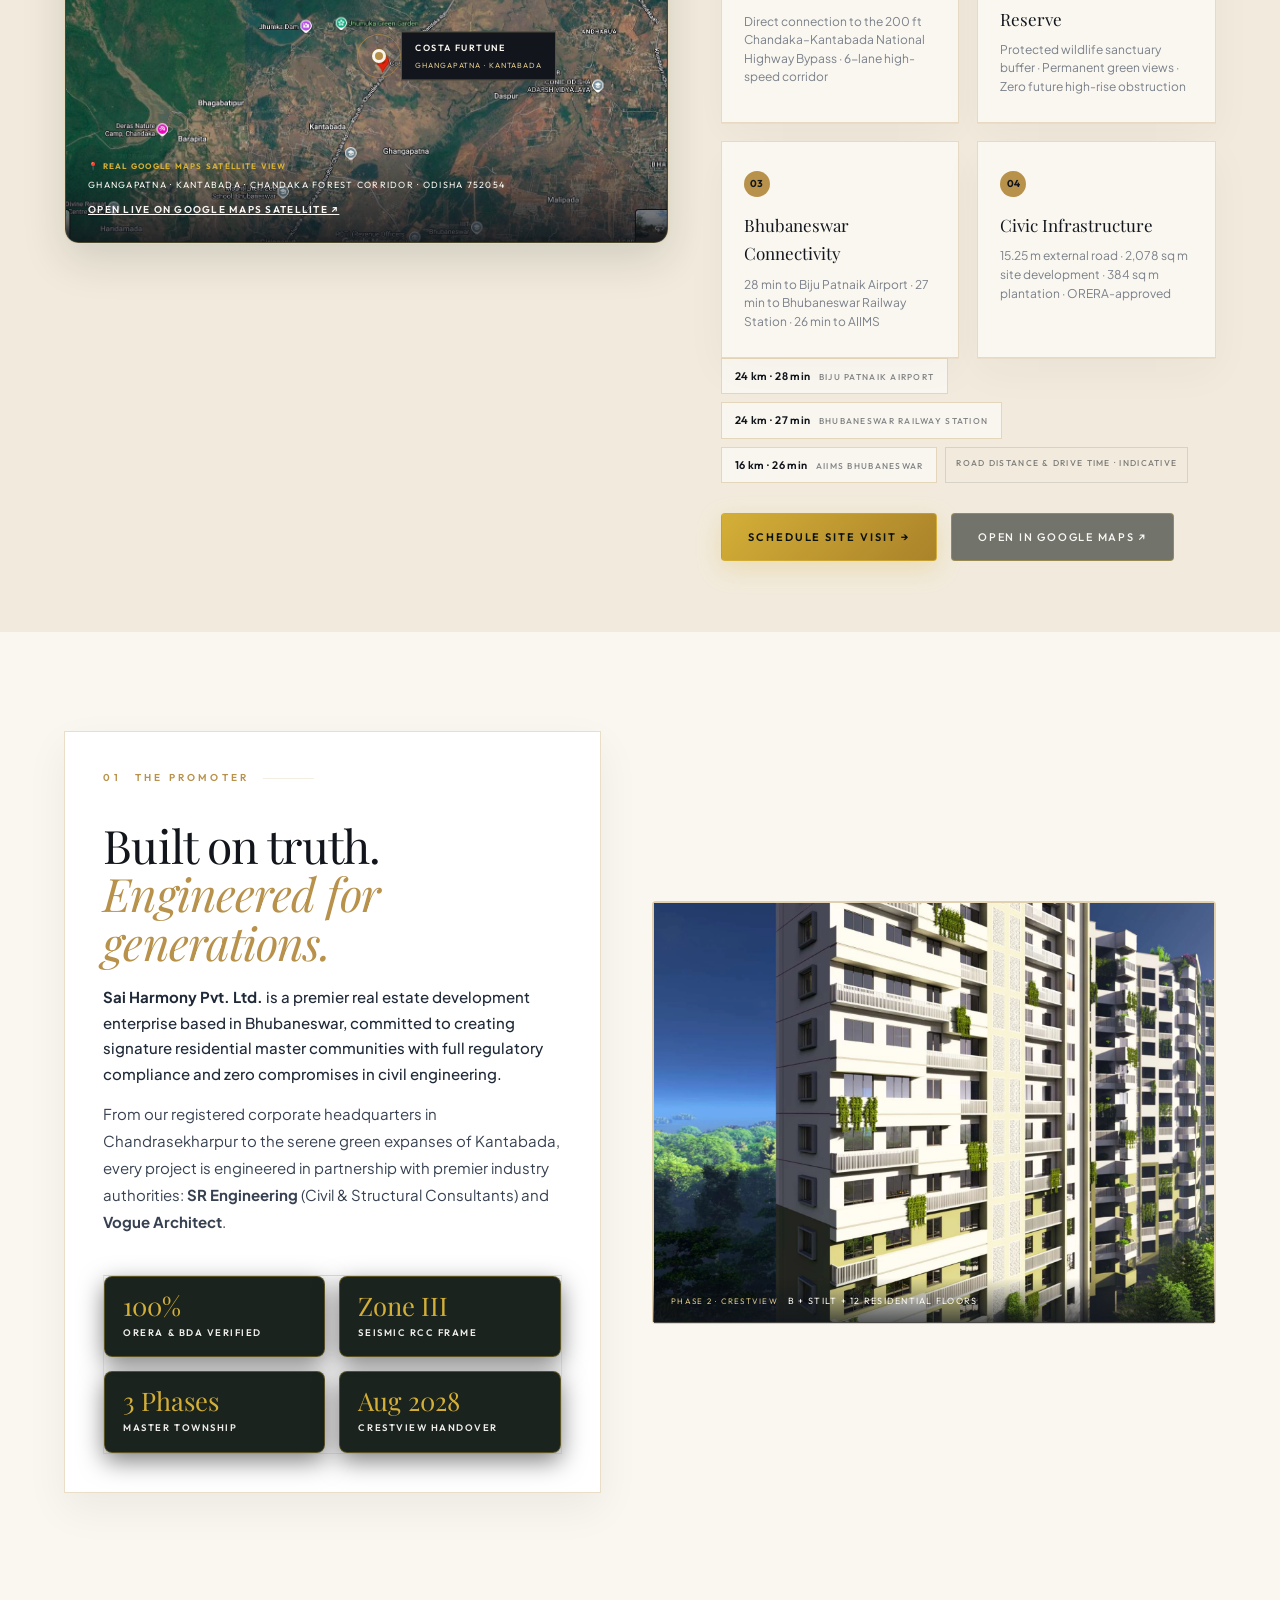
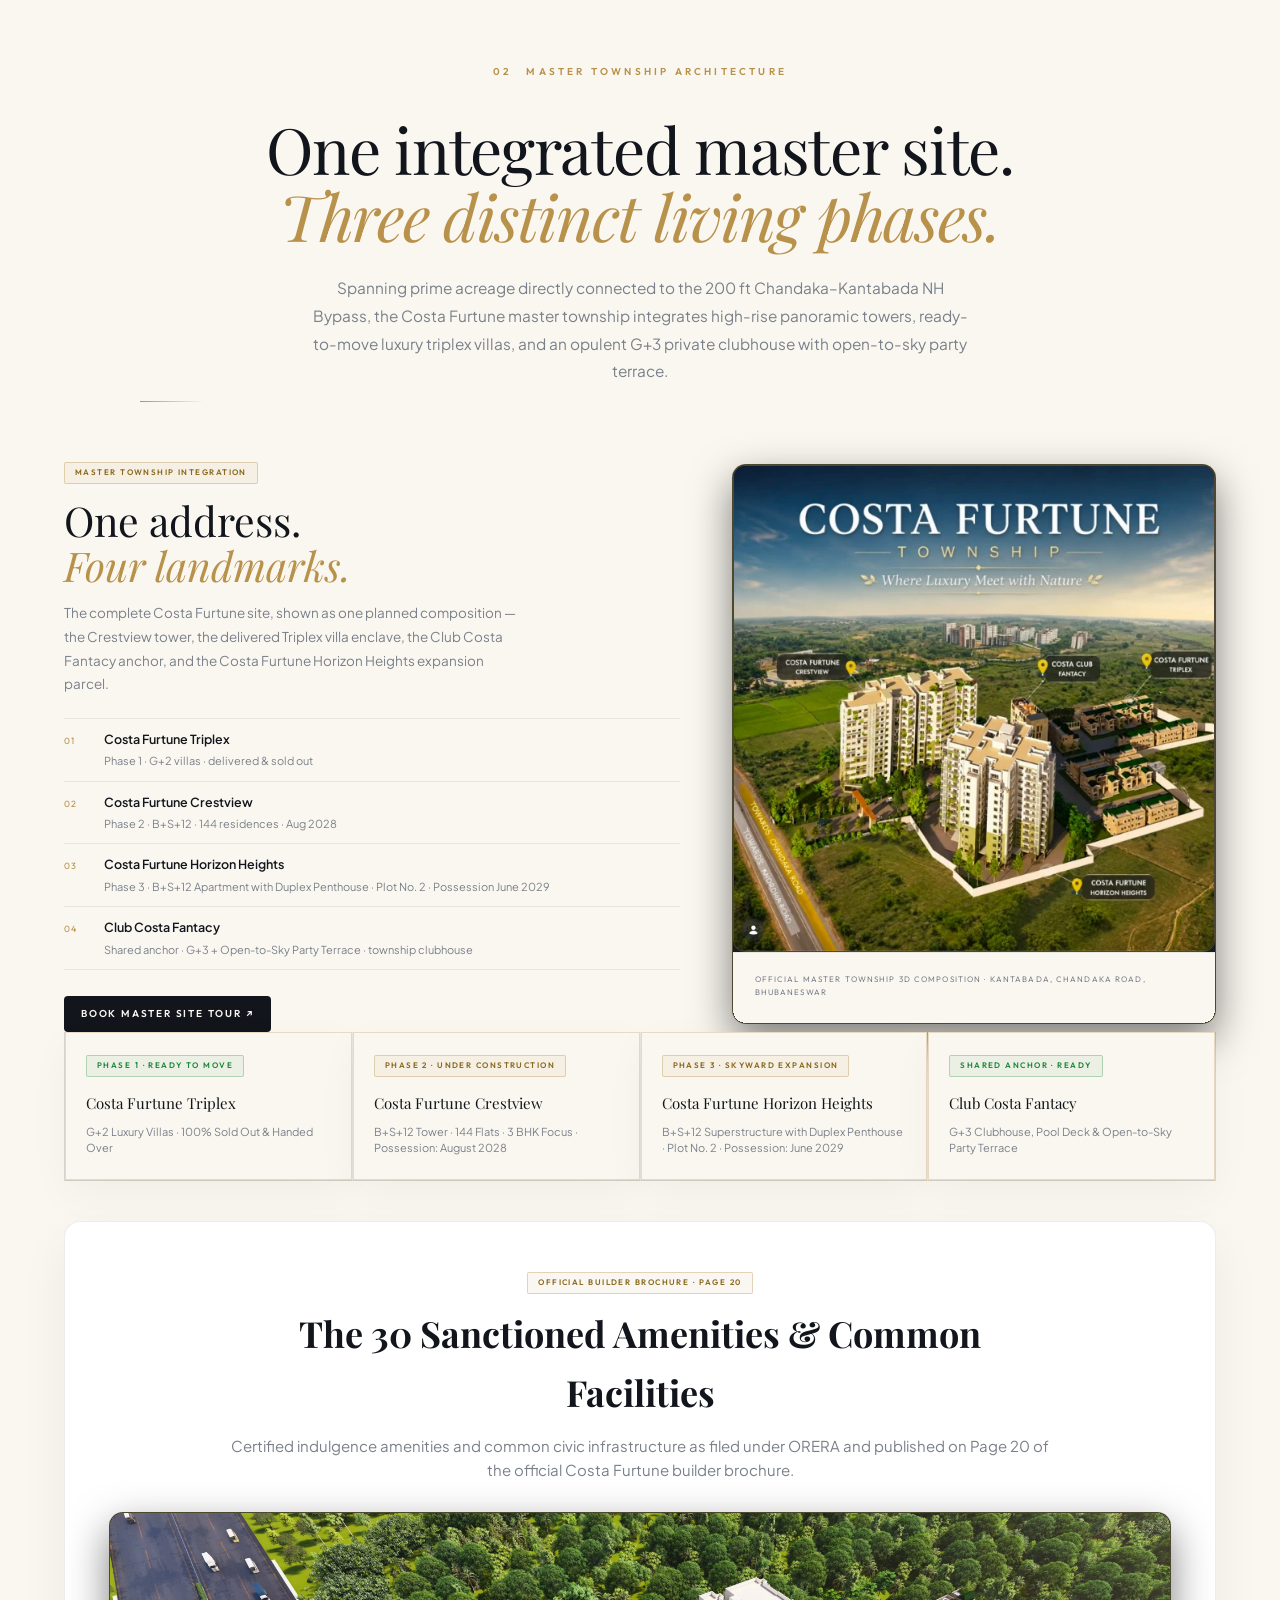
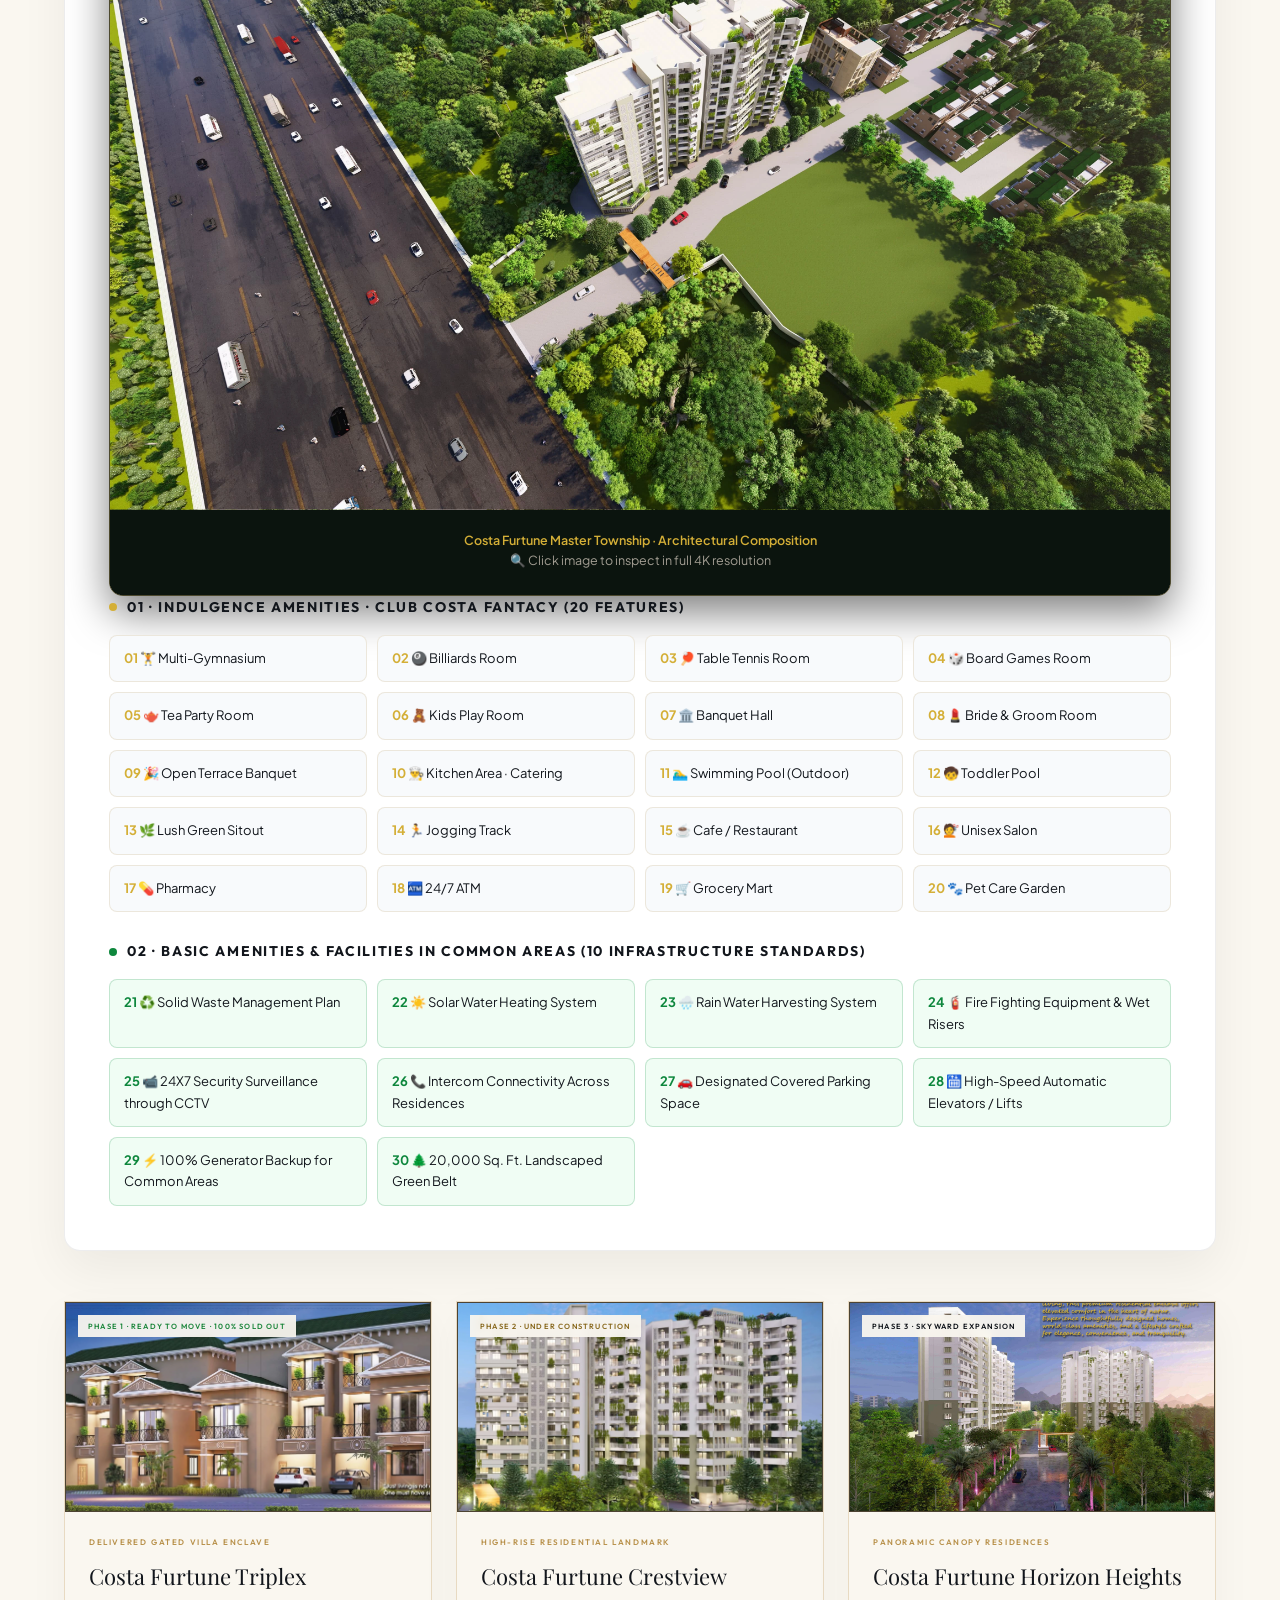
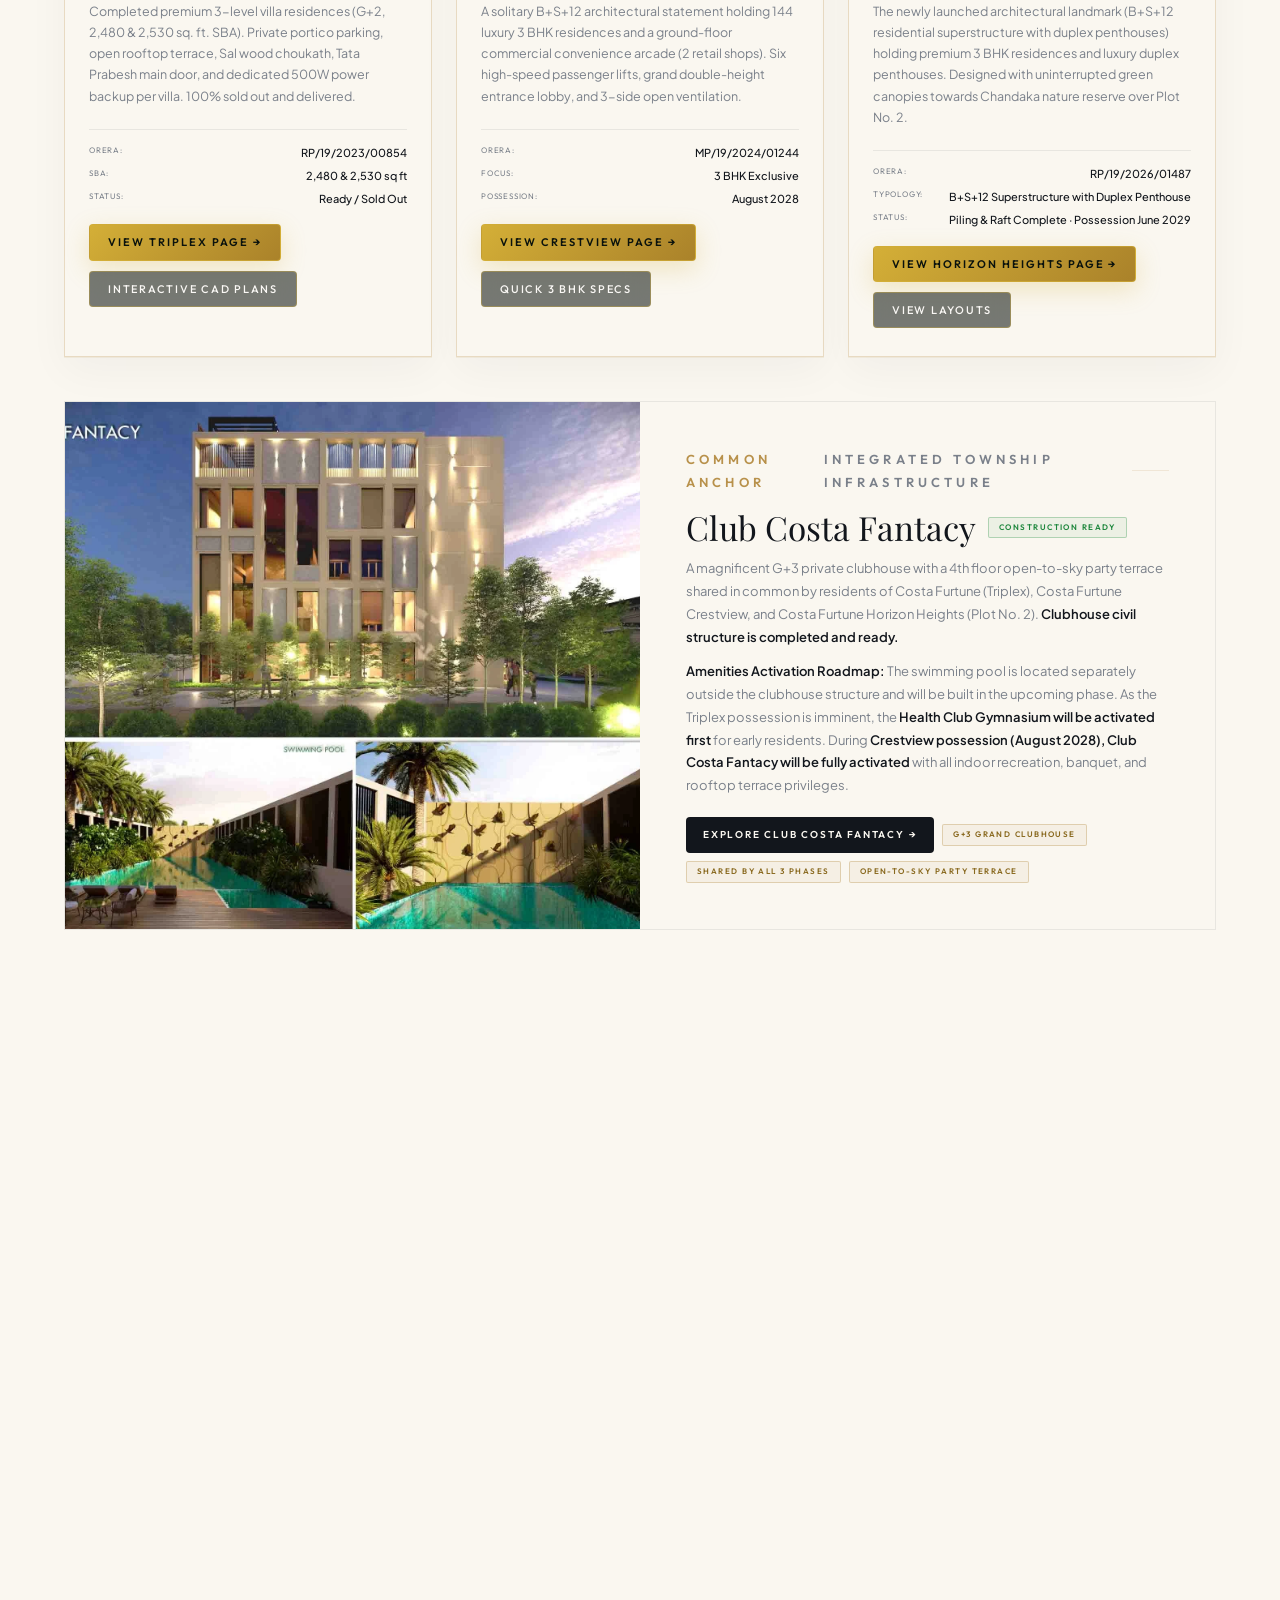
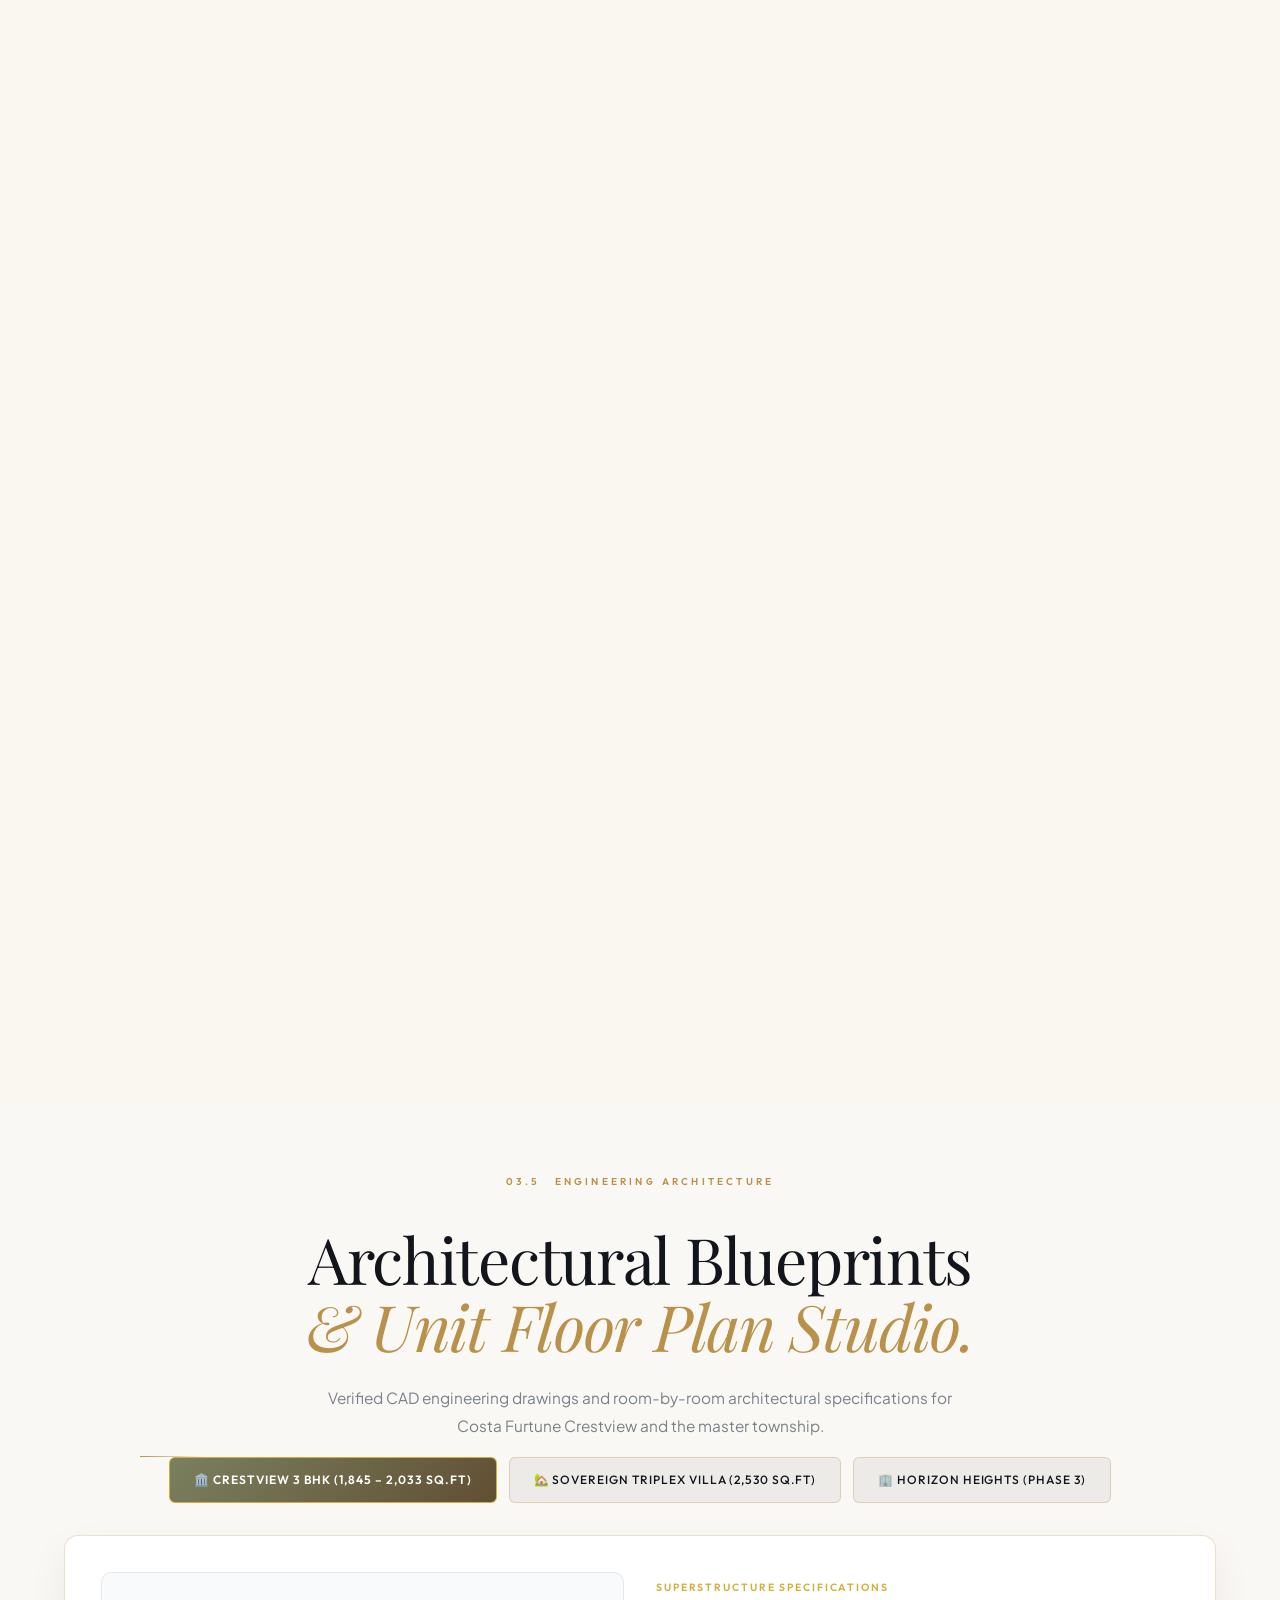
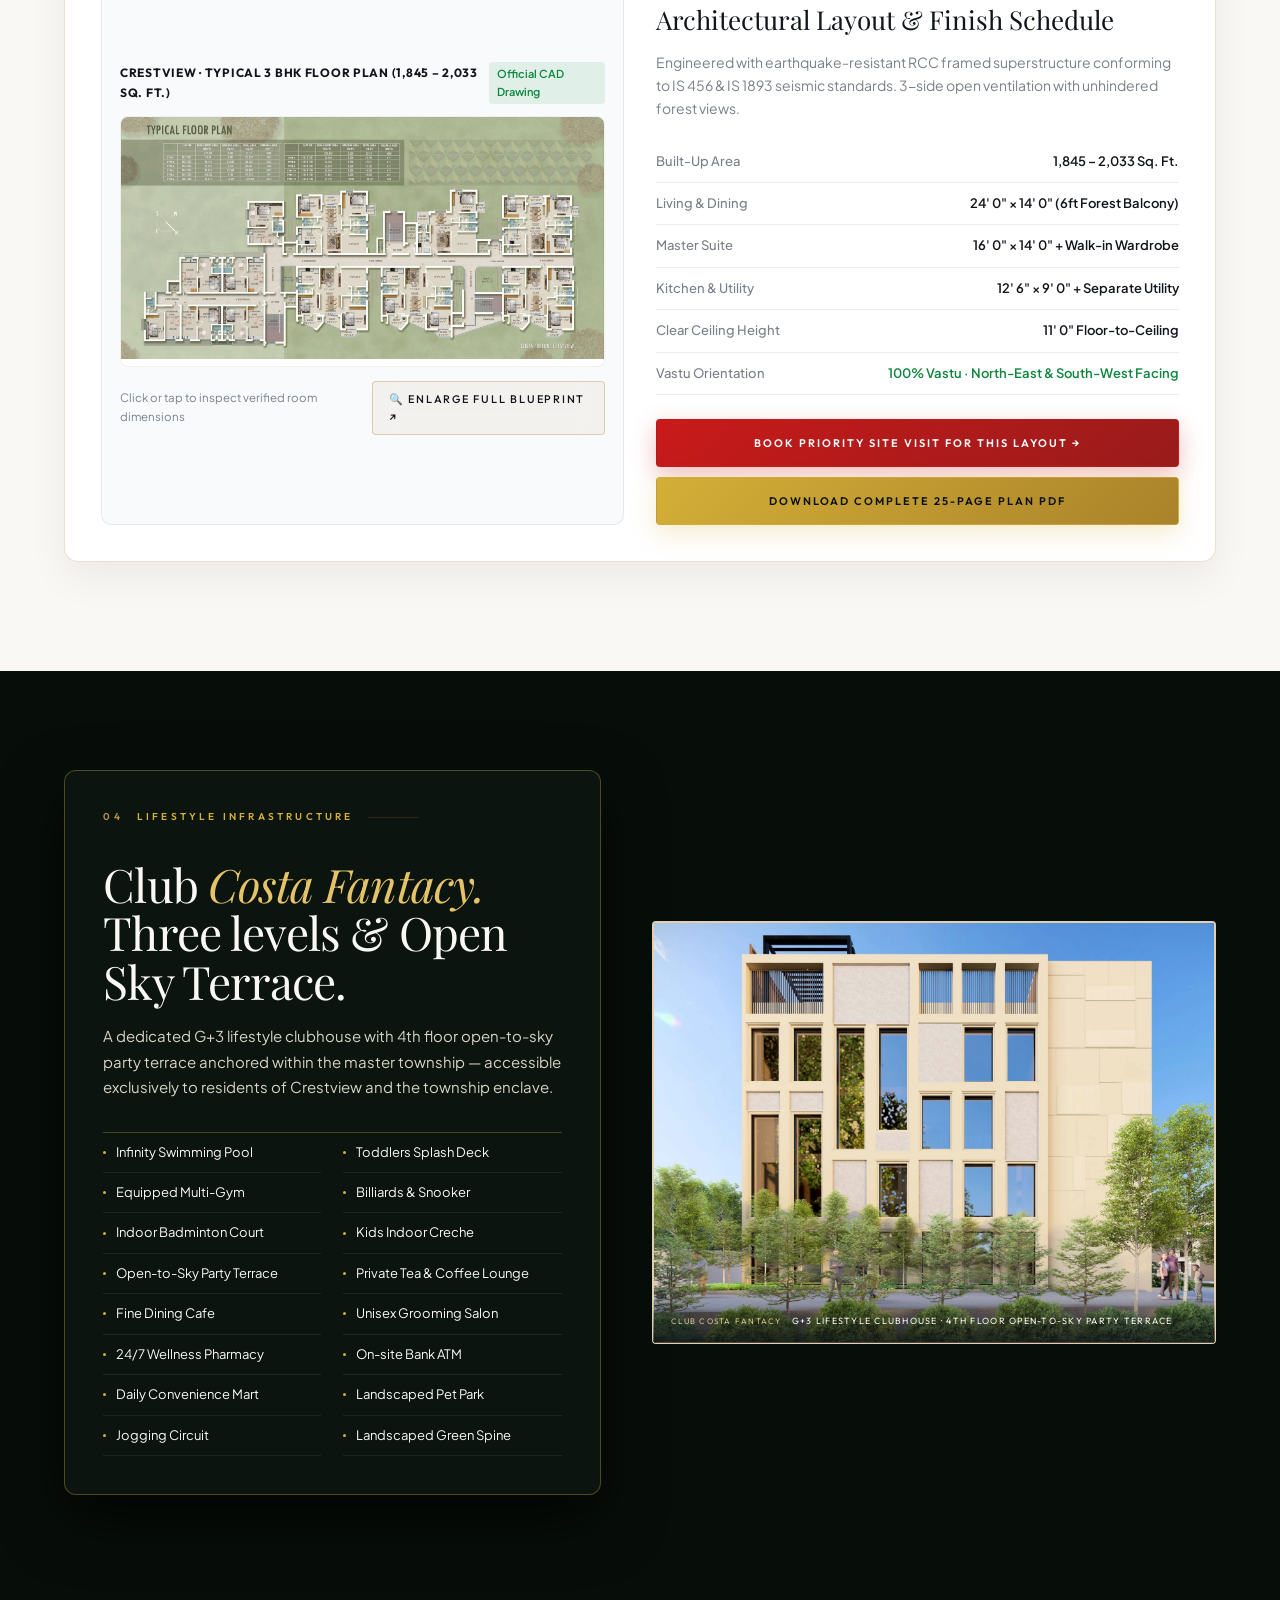
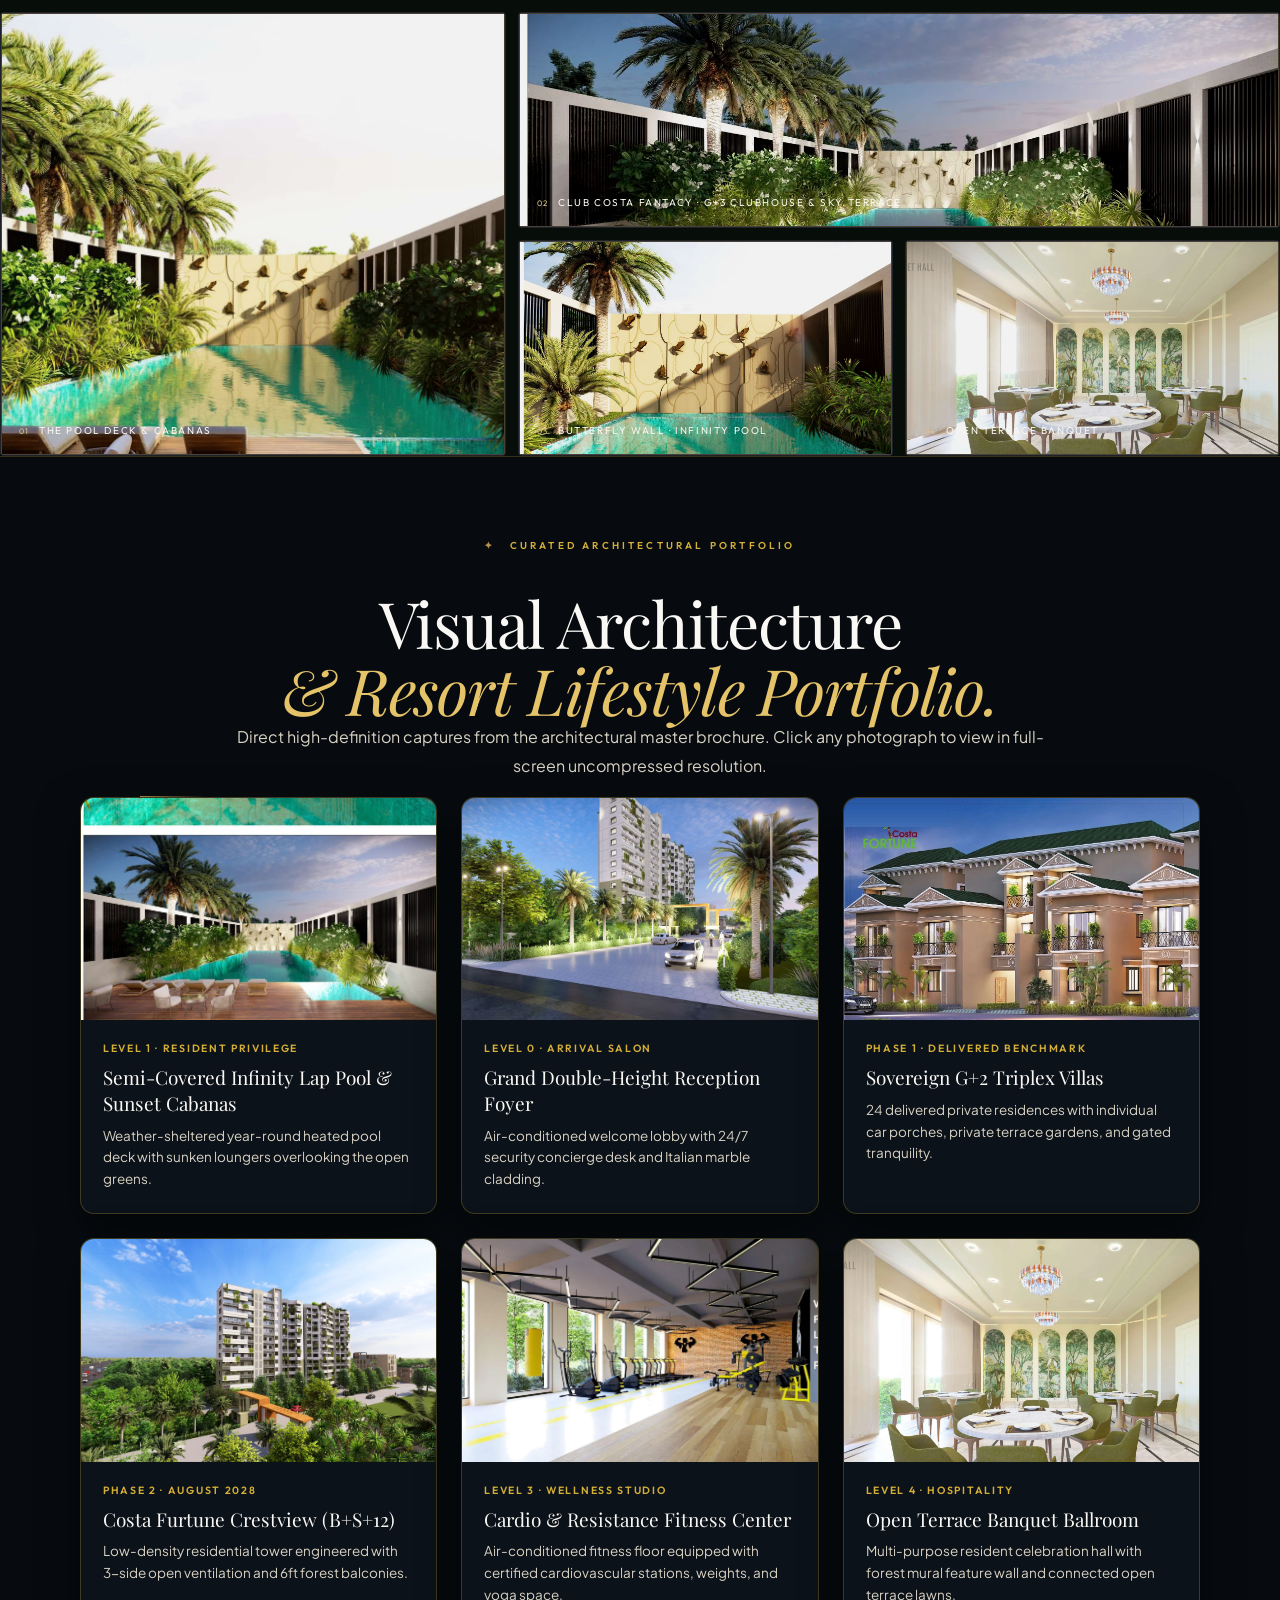
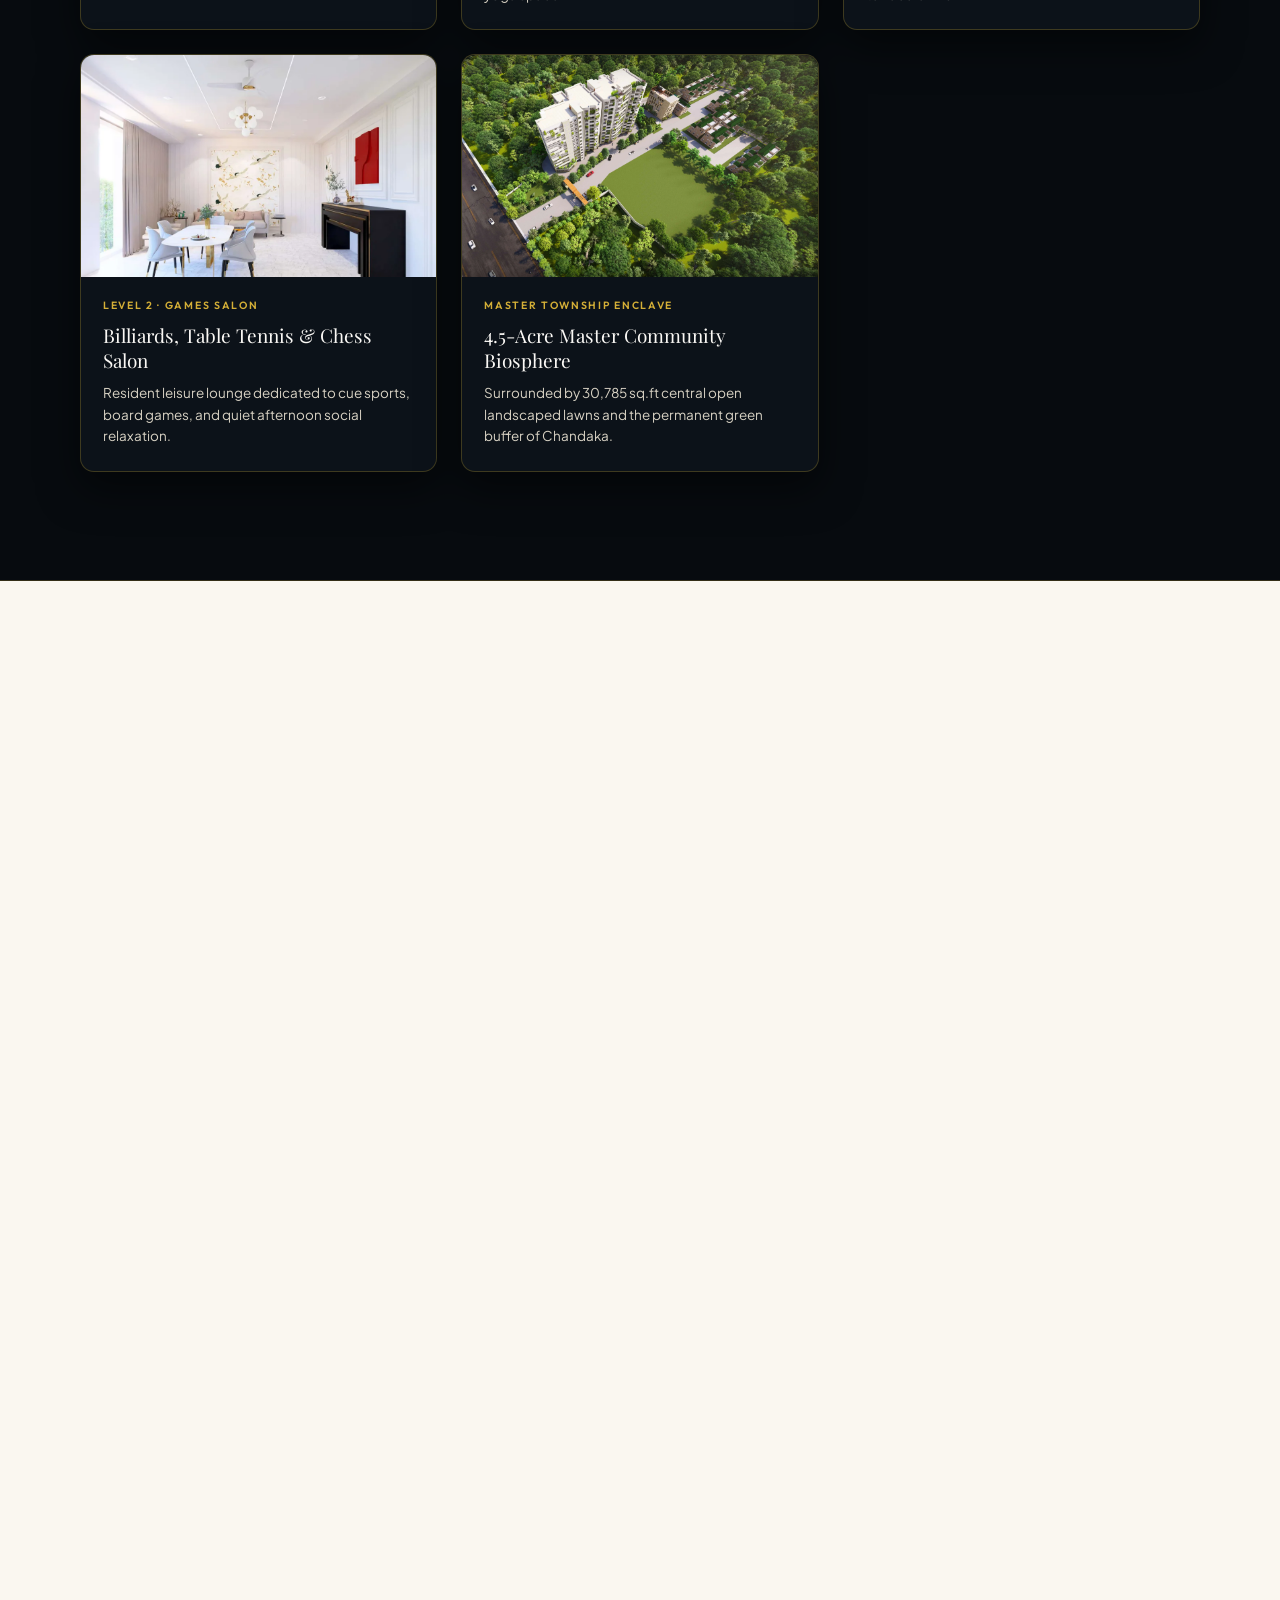
==== commit 9e0d5186: "fix(analytics): align GA4 snippet with standard gtag.js specification for G-1HW8N4TS4Z" ====
--- a/index.html
+++ b/index.html
@@ -8,10 +8,7 @@
     window.dataLayer = window.dataLayer || [];
     function gtag(){dataLayer.push(arguments);}
     gtag('js', new Date());
-    gtag('config', 'G-1HW8N4TS4Z', {
-      'send_page_view': true,
-      'cookie_flags': 'SameSite=None;Secure'
-    });
+    gtag('config', 'G-1HW8N4TS4Z');
   </script>
 <meta charset="utf-8" />
 <meta name="viewport" content="width=device-width, initial-scale=1, viewport-fit=cover" />
